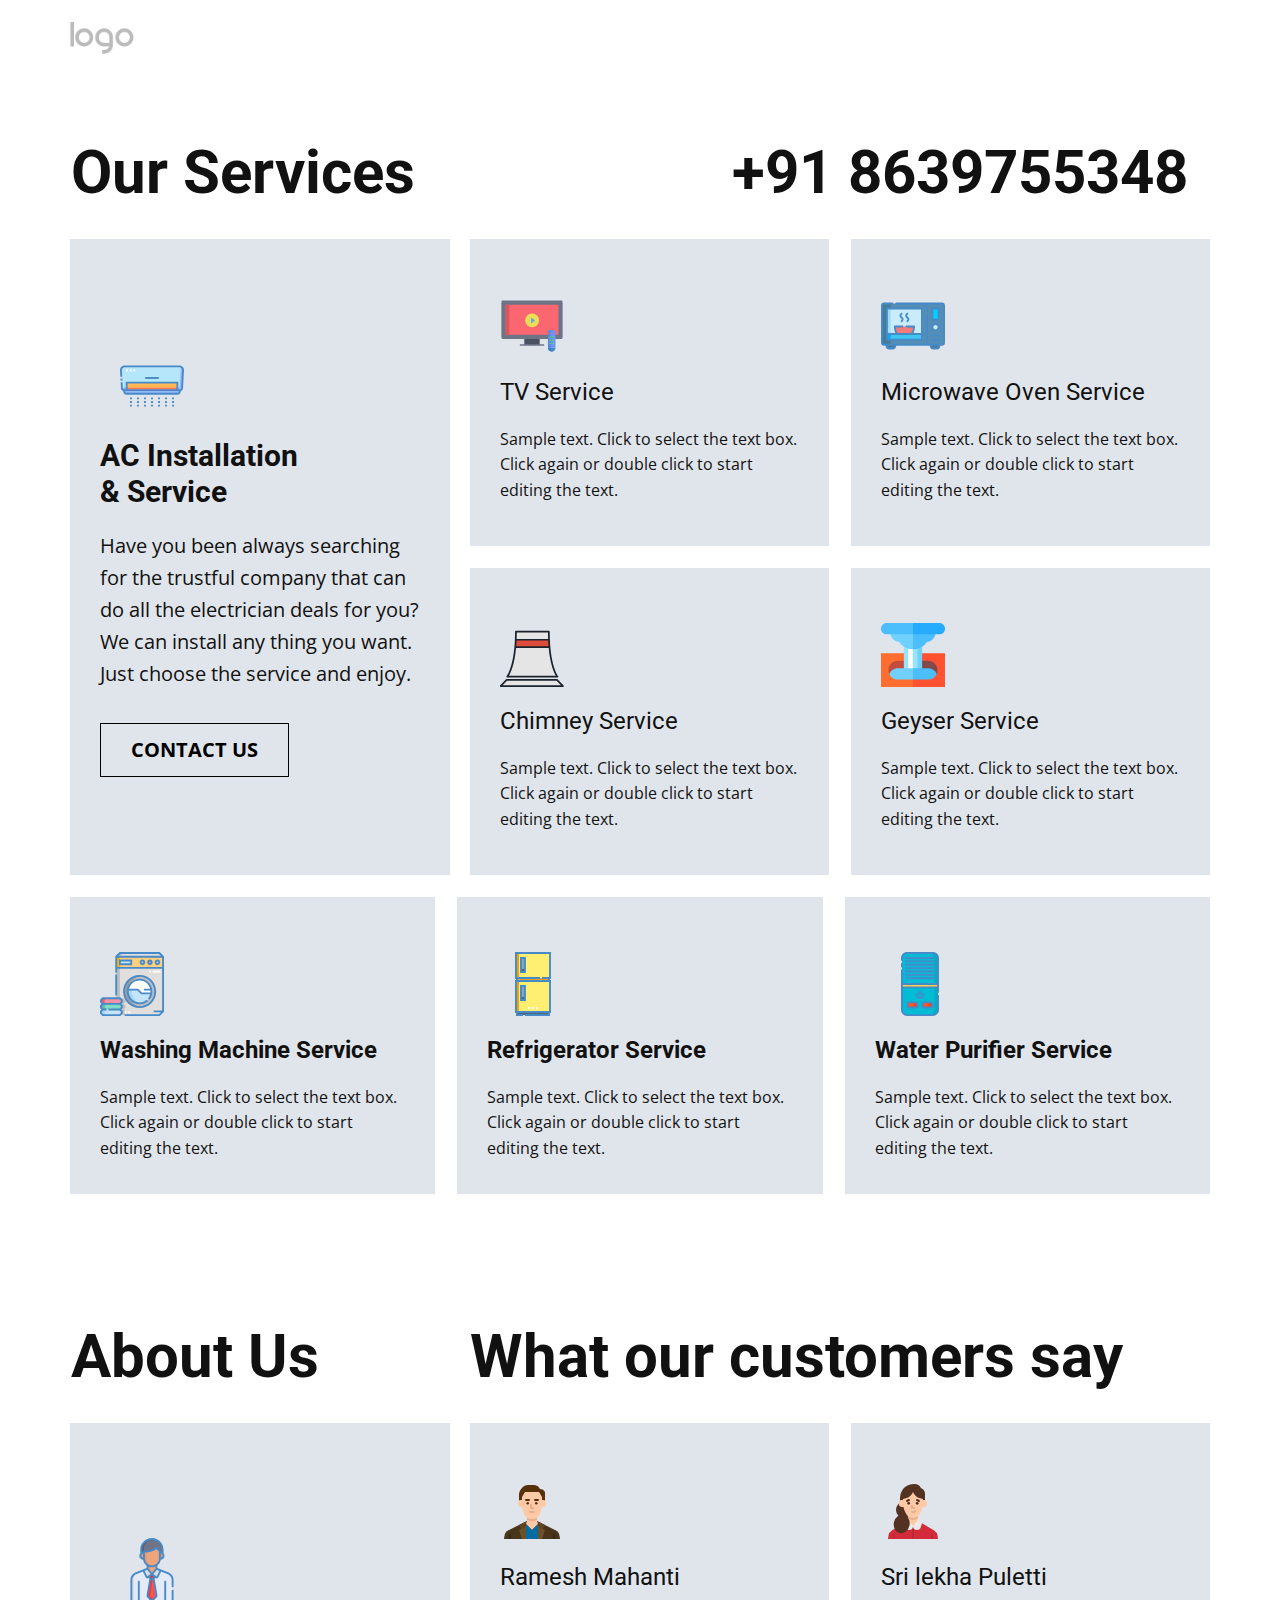
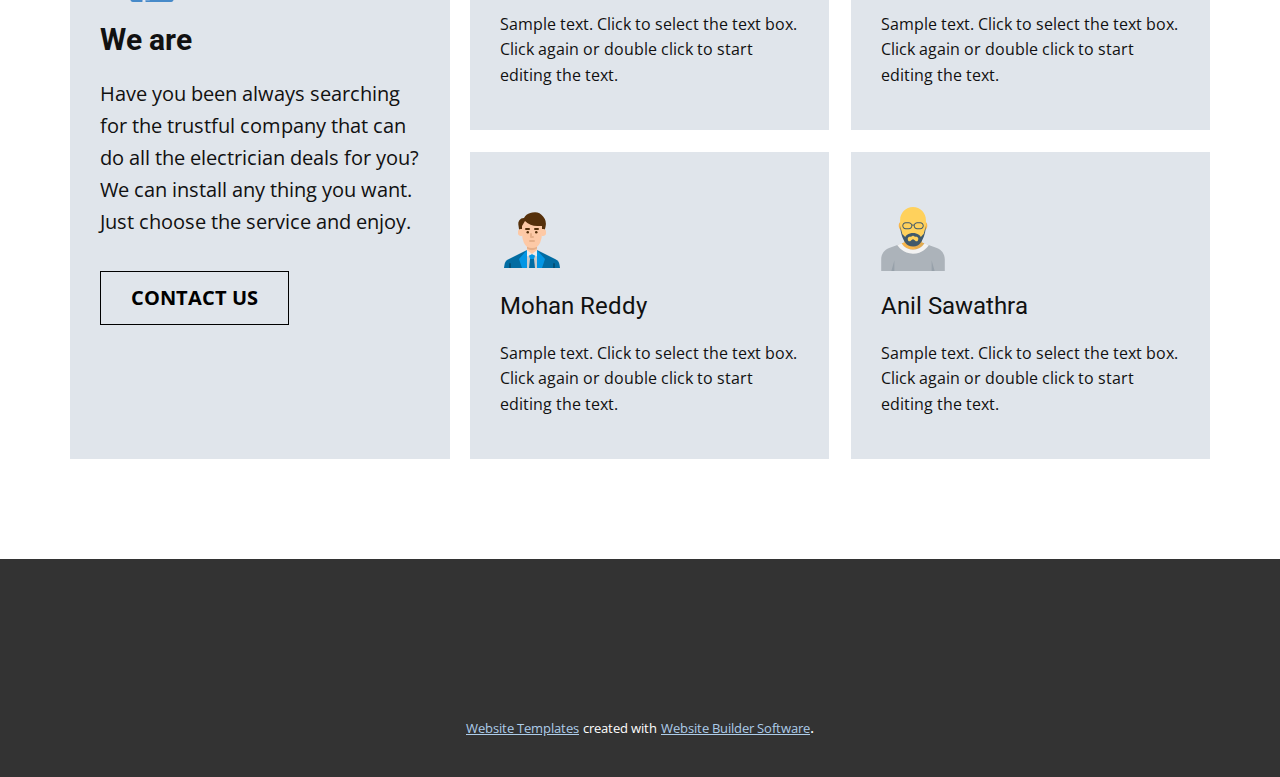
==== index.html @ e944c773 "Initial" ====
<!DOCTYPE html>
<html style="font-size: 16px;">
  <head>
    <meta name="viewport" content="width=device-width, initial-scale=1.0">
    <meta charset="utf-8">
    <meta name="keywords" content="Our Services, +91 8639755348, About Us, What our customers say">
    <meta name="description" content="">
    <meta name="page_type" content="np-template-header-footer-from-plugin">
    <title>Page 1</title>
    <link rel="stylesheet" href="nicepage.css" media="screen">
<link rel="stylesheet" href="Page-1.css" media="screen">
    <script class="u-script" type="text/javascript" src="jquery.js" defer=""></script>
    <script class="u-script" type="text/javascript" src="nicepage.js" defer=""></script>
    <meta name="generator" content="Nicepage 3.3.3, nicepage.com">
    <link id="u-theme-google-font" rel="stylesheet" href="https://fonts.googleapis.com/css?family=Roboto:100,100i,300,300i,400,400i,500,500i,700,700i,900,900i|Open+Sans:300,300i,400,400i,600,600i,700,700i,800,800i">
    
    
    
    <script type="application/ld+json">{
		"@context": "http://schema.org",
		"@type": "Organization",
		"name": "",
		"url": "index.html",
		"logo": "images/default-logo.png"
}</script>
    <meta property="og:title" content="Page 1">
    <meta property="og:type" content="website">
    <meta name="theme-color" content="#478ac9">
    <link rel="canonical" href="index.html">
    <meta property="og:url" content="index.html">
  </head>
  <body data-home-page="Page-1.html" data-home-page-title="Page 1" class="u-body"><header class="u-clearfix u-header u-header" id="sec-9bbb"><div class="u-clearfix u-sheet u-sheet-1">
        <a href="https://nicepage.com" class="u-image u-logo u-image-1">
          <img src="images/default-logo.png" class="u-logo-image u-logo-image-1">
        </a>
      </div></header>
    <section class="u-align-center u-clearfix u-section-1" id="carousel_09b3">
      <div class="u-clearfix u-sheet u-valign-middle-md u-valign-middle-sm u-valign-middle-xs u-sheet-1">
        <h2 class="u-align-left u-text u-text-1">Our Services</h2>
        <h2 class="u-align-right u-text u-text-2">+91 8639755348</h2>
        <div class="u-container-style u-expanded-width-md u-group u-palette-5-light-2 u-shape-rectangle u-group-1">
          <div class="u-container-layout u-valign-middle-md u-valign-middle-sm u-valign-middle-xs u-container-layout-1"><span class="u-icon u-icon-circle u-text-palette-1-base u-icon-1"><svg class="u-svg-link" preserveAspectRatio="xMidYMin slice" viewBox="0 0 512.483 512.483" style=""><use xmlns:xlink="http://www.w3.org/1999/xlink" xlink:href="#svg-d937"></use></svg><svg xmlns="http://www.w3.org/2000/svg" xmlns:xlink="http://www.w3.org/1999/xlink" version="1.1" xml:space="preserve" class="u-svg-content" viewBox="0 0 512.483 512.483" id="svg-d937"><g id="XMLID_124_"><g id="COLORS_18_"><path id="XMLID_88_" d="m15.146 274.714c.419 7.967 7.001 14.211 14.979 14.211h452.232c7.978 0 14.56-6.245 14.979-14.211l7.603-144.399c.904-17.165-12.77-31.577-29.958-31.577h-437.48c-17.188 0-30.862 14.413-29.958 31.577z" fill="#b6e6fa"></path><path d="m487.159 101.313-9.545 167.612h-462.773l.305 5.789c.419 7.967 7.001 14.211 14.979 14.211h452.232c7.978 0 14.56-6.245 14.979-14.211l7.604-144.399c.675-12.827-6.791-24.114-17.781-29.002z" fill="#94b7f7"></path><path id="XMLID_122_" d="m53.149 228.732h406.185v60.193h-406.185z" fill="#ffb655"></path><path id="XMLID_127_" d="m53.149 269.375h406.185v19.55h-406.185z" fill="#ff7956"></path><path id="XMLID_71_" d="m462.377 318.336h-412.271c-6.585 0-12.4-4.295-14.337-10.588l-5.792-18.822h452.528l-5.792 18.822c-1.937 6.293-7.751 10.588-14.336 10.588z" fill="#94b7f7"></path>
</g><g id="LINES_19_"><path d="m3.938 196.949h14.999v14.666h-14.999z" transform="matrix(.999 -.053 .053 .999 -10.731 .885)"></path><path d="m248.741 406.579h15v14.666h-15z"></path><path d="m248.741 377.247h15v14.666h-15z"></path><path d="m248.741 347.915h15v14.666h-15z"></path><path d="m192.569 377.247h15v14.666h-15z"></path><path d="m192.569 406.579h15v14.666h-15z"></path><path d="m192.569 347.915h15v14.666h-15z"></path><path d="m136.398 377.247h15v14.666h-15z"></path><path d="m136.398 347.915h15v14.666h-15z"></path><path d="m136.398 406.579h15v14.666h-15z"></path><path d="m80.226 406.579h15v14.666h-15z"></path><path d="m80.226 347.915h15v14.666h-15z"></path><path d="m80.226 377.247h15v14.666h-15z"></path><path d="m304.913 377.247h15v14.666h-15z"></path><path d="m304.913 347.915h15v14.666h-15z"></path><path d="m304.913 406.579h15v14.666h-15z"></path><path d="m361.085 377.247h15v14.666h-15z"></path><path d="m361.085 347.915h15v14.666h-15z"></path><path d="m361.085 406.579h15v14.666h-15z"></path><path d="m417.257 347.915h15v14.666h-15z"></path><path d="m417.257 406.579h15v14.666h-15z"></path><path d="m417.257 377.247h15v14.666h-15z"></path><path d="m201.276 184.377h109.93v15h-109.93z"></path><path d="m502.187 102.928c-7.152-7.539-16.813-11.69-27.205-11.69h-437.481c-10.392 0-20.053 4.152-27.205 11.69-7.151 7.539-10.789 17.405-10.242 27.781l2.737 51.998 14.979-.789-2.737-51.998c-.328-6.226 1.854-12.146 6.146-16.669s10.089-7.014 16.323-7.014h437.48c6.234 0 12.032 2.491 16.323 7.014s6.474 10.443 6.146 16.669l-7.603 144.398c-.21 3.984-3.5 7.106-7.49 7.106h-15.523v-60.193h-421.186v60.193h-15.524c-3.99 0-7.28-3.122-7.49-7.105l-2.552-48.464-14.979.789 2.552 48.463c.522 9.901 7.39 18.007 16.532 20.505l4.413 14.34c2.923 9.5 11.564 15.882 21.504 15.882h412.271c9.939 0 18.581-6.382 21.504-15.882l4.413-14.34c9.143-2.498 16.01-10.604 16.532-20.505l7.603-144.398c.548-10.376-3.09-20.242-10.241-27.781zm-441.538 133.304h391.186v45.193h-391.186zm408.896 69.31c-.975 3.166-3.855 5.293-7.168 5.293h-412.271c-3.312 0-6.193-2.127-7.168-5.293l-2.805-9.117h5.516 421.186 5.516z"></path><g fill="#fff"><path d="m106.986 123.86h14.666v15h-14.666z"></path><path d="m77.654 123.86h14.666v15h-14.666z"></path><path d="m48.322 123.86h14.666v15h-14.666z"></path>
</g>
</g>
</g></svg></span>
            <h3 class="u-text u-text-3">AC Installation<br>&amp; Service
            </h3>
            <p class="u-text u-text-4">Have you been always searching for the trustful company that can do all the electrician deals for you? We can install any thing you want. Just choose the service and enjoy.</p>
            <a href="https://nicepage.com/html5-template" class="u-border-1 u-border-black u-btn u-button-style u-hover-black u-none u-text-black u-text-hover-white u-btn-1">contact us</a>
          </div>
        </div>
        <div class="u-expanded-width-md u-expanded-width-sm u-expanded-width-xs u-list u-repeater u-list-1">
          <div class="u-align-left u-container-style u-list-item u-palette-5-light-2 u-repeater-item u-list-item-1">
            <div class="u-container-layout u-similar-container u-valign-top u-container-layout-2"><span class="u-icon u-icon-circle u-text-palette-1-base u-icon-2"><svg class="u-svg-link" preserveAspectRatio="xMidYMin slice" viewBox="0 0 512 512" style=""><use xmlns:xlink="http://www.w3.org/1999/xlink" xlink:href="#svg-d41c"></use></svg><svg xmlns="http://www.w3.org/2000/svg" xmlns:xlink="http://www.w3.org/1999/xlink" version="1.1" xml:space="preserve" class="u-svg-content" viewBox="0 0 512 512" id="svg-d41c"><rect fill="#6d7486" height="307.48" rx="11.23" width="490" x="11" y="52.25"></rect><path d="m317.78 362.6v44.93h-123.56v-44.93-2.87h123.56z" fill="#4a5160"></path><path d="m44.7 85.95v240.08h422.6v-240.08z" fill="#fb6771"></path><circle cx="256.833" cy="210.833" fill="#eadf53" r="55.5"></circle><path d="m280.6 211.61-32.09 24.07v-48.14z" fill="#5fa8ed"></path><path d="m384.51 429.75h-.8a30 30 0 0 0 60 0z" fill="#4689d3"></path><path d="m433.71 289.75h-40a10 10 0 0 0 -10 10v130h60v-130a10 10 0 0 0 -10-10z" fill="#6994fe"></path><path d="m44.7 85.95h30v240.08h-30z" fill="#d85561"></path><path d="m407.71 429.75h-24a30 30 0 0 0 42 27.5 30 30 0 0 1 -18-27.5z" fill="#3e7fba"></path><path d="m407.71 429.75v-130a10 10 0 0 1 10-10h-24a10 10 0 0 0 -10 10v130z" fill="#5987e2"></path><path d="m348.321 413.53h-184.642a6 6 0 1 1 0-12h184.642a6 6 0 0 1 0 12z" fill="#6d7486"></path><g fill="#50dd5a"><path d="m401.71 375.747a7 7 0 1 1 7-7 7.009 7.009 0 0 1 -7 7z"></path><path d="m401.71 351.747a7 7 0 1 1 7-7 7.009 7.009 0 0 1 -7 7z"></path><path d="m401.71 401.747a7 7 0 1 1 7-7 7.009 7.009 0 0 1 -7 7z"></path><path d="m425.71 375.747a7 7 0 1 1 7-7 7.009 7.009 0 0 1 -7 7z"></path><path d="m425.71 351.747a7 7 0 1 1 7-7 7.009 7.009 0 0 1 -7 7z"></path><path d="m425.71 401.747a7 7 0 1 1 7-7 7.009 7.009 0 0 1 -7 7z"></path>
</g><path d="m401.71 321.747a7 7 0 1 1 7-7 7.009 7.009 0 0 1 -7 7z" fill="#fb6771"></path></svg></span>
              <h4 class="u-text u-text-5">TV Service</h4>
              <p class="u-text u-text-6">Sample text. Click to select the text box. Click again or double click to start editing the text.</p>
            </div>
          </div>
          <div class="u-align-left u-container-style u-list-item u-palette-5-light-2 u-repeater-item u-video-cover">
            <div class="u-container-layout u-similar-container u-valign-top u-container-layout-3"><span class="u-icon u-icon-circle u-text-palette-1-base u-icon-3"><svg class="u-svg-link" preserveAspectRatio="xMidYMin slice" viewBox="0 0 512 512" style=""><use xmlns:xlink="http://www.w3.org/1999/xlink" xlink:href="#svg-88bd"></use></svg><svg xmlns="http://www.w3.org/2000/svg" xmlns:xlink="http://www.w3.org/1999/xlink" version="1.1" xml:space="preserve" class="u-svg-content" viewBox="0 0 512 512" id="svg-88bd"><g><g fill="#447d99"><path d="m94.25 436h-30c-11.046 0-20-8.954-20-20v-10h70v10c0 11.046-8.954 20-20 20z"></path><path d="m447.75 436h-30c-11.046 0-20-8.954-20-20v-10h70v10c0 11.046-8.954 20-20 20z"></path>
</g><path d="m489.5 406h-467c-8.284 0-15-6.716-15-15v-300c0-8.284 6.716-15 15-15h467c8.284 0 15 6.716 15 15v300c0 8.285-6.716 15-15 15z" fill="#548eb5"></path><path d="m92.5 406h-70c-8.28 0-15-6.72-15-15v-300c0-8.28 6.72-15 15-15h70c-8.28 0-15 6.72-15 15v300c0 8.28 6.72 15 15 15z" fill="#447d99"></path><path d="m62.5 101h250v280h-250z" fill="#c9ebfa" transform="matrix(0 1 -1 0 428.5 53.5)"></path><path d="m47.5 116h30v250h-30z" fill="#a0ddf3"></path><path d="m47.5 319.84h280v46.16h-280z" fill="#3dc6ef"></path><path d="m47.5 319.84h30v46.16h-30z" fill="#08a9f1"></path><path d="m411 116h50v90h-50z" fill="#01d0fb"></path><circle cx="436" cy="266" fill="#c9ebfa" r="25"></circle><path d="m229.461 319.84h-83.922c-14.665 0-27.181-10.602-29.592-25.068l-5.822-34.932h154.75l-5.822 34.932c-2.411 14.465-14.927 25.068-29.592 25.068z" fill="#f37c7b"></path><g><path d="m489.5 68.5h-367.16c-4.143 0-7.5 3.357-7.5 7.5s3.357 7.5 7.5 7.5h237.66v50.6c0 4.143 3.357 7.5 7.5 7.5s7.5-3.357 7.5-7.5v-50.6h114.5c4.136 0 7.5 3.364 7.5 7.5v300c0 4.136-3.364 7.5-7.5 7.5h-114.5v-231.71c0-4.143-3.357-7.5-7.5-7.5s-7.5 3.357-7.5 7.5v231.71h-337.5c-4.136 0-7.5-3.364-7.5-7.5v-300c0-4.136 3.364-7.5 7.5-7.5h67.16c4.143 0 7.5-3.357 7.5-7.5s-3.357-7.5-7.5-7.5h-67.16c-12.406 0-22.5 10.094-22.5 22.5v300c0 12.406 10.094 22.5 22.5 22.5h14.25v2.5c0 15.163 12.337 27.5 27.5 27.5h30c15.163 0 27.5-12.337 27.5-27.5v-2.5h268.5v2.5c0 15.163 12.337 27.5 27.5 27.5h30c15.163 0 27.5-12.337 27.5-27.5v-2.5h14.25c12.406 0 22.5-10.094 22.5-22.5v-300c0-12.406-10.094-22.5-22.5-22.5zm-382.75 347.5c0 6.893-5.607 12.5-12.5 12.5h-30c-6.893 0-12.5-5.607-12.5-12.5v-2.5h55zm353.5 0c0 6.893-5.607 12.5-12.5 12.5h-30c-6.893 0-12.5-5.607-12.5-12.5v-2.5h55z"></path><path d="m40 116v250c0 4.143 3.357 7.5 7.5 7.5h280c4.143 0 7.5-3.357 7.5-7.5v-250c0-4.143-3.357-7.5-7.5-7.5h-280c-4.143 0-7.5 3.357-7.5 7.5zm15 242.5v-31.16h265v31.16zm265-235v188.84h-60.509c3.492-4.673 5.937-10.22 6.956-16.336l5.83-34.93c.233-5.197-2.232-8.109-7.397-8.734h-61.04c-4.143 0-7.5 3.357-7.5 7.5s3.357 7.5 7.5 7.5h52.185l-4.373 26.197c-1.814 10.896-11.147 18.803-22.191 18.803h-83.92c-11.044 0-20.377-7.907-22.192-18.805l-4.372-26.195h52.185c4.143 0 7.5-3.357 7.5-7.5s-3.357-7.5-7.5-7.5h-61.04c-5.165.626-7.631 3.537-7.397 8.734l5.829 34.928c1.019 6.117 3.464 11.665 6.957 16.338h-60.511v-188.84z"></path><path d="m461 213.5c4.143 0 7.5-3.357 7.5-7.5v-90c0-4.143-3.357-7.5-7.5-7.5h-50c-4.143 0-7.5 3.357-7.5 7.5v90c0 4.143 3.357 7.5 7.5 7.5zm-42.5-90h35v75h-35z"></path><path d="m436 298.5c17.921 0 32.5-14.579 32.5-32.5s-14.579-32.5-32.5-32.5-32.5 14.579-32.5 32.5 14.579 32.5 32.5 32.5zm0-50c9.649 0 17.5 7.851 17.5 17.5s-7.851 17.5-17.5 17.5-17.5-7.851-17.5-17.5 7.851-17.5 17.5-17.5z"></path><path d="m411 337.34h50c4.143 0 7.5-3.357 7.5-7.5s-3.357-7.5-7.5-7.5h-50c-4.143 0-7.5 3.357-7.5 7.5s3.357 7.5 7.5 7.5z"></path><path d="m411 373.5h50c4.143 0 7.5-3.357 7.5-7.5s-3.357-7.5-7.5-7.5h-50c-4.143 0-7.5 3.357-7.5 7.5s3.357 7.5 7.5 7.5z"></path><path d="m205.602 193.609c9.636 8.346 9.06 10.877.297 18.605-3.106 2.739-3.404 7.479-.664 10.586 3.438 3.147 6.966 3.369 10.586.664 15.459-13.633 14.811-28.019-.398-41.194-9.778-8.467-8.782-10.992.298-18.719 3.154-2.685 3.536-7.418.852-10.572-2.683-3.154-7.417-3.536-10.572-.852-15.899 13.528-15.958 28.007-.399 41.482z"></path><path d="m159.501 193.609c9.636 8.346 9.059 10.878.297 18.605-3.106 2.74-3.404 7.479-.664 10.586 3.438 3.147 6.966 3.369 10.586.664 15.457-13.633 14.813-28.019-.398-41.193-9.777-8.469-8.784-10.992.298-18.72 3.154-2.685 3.536-7.418.852-10.572-2.683-3.154-7.417-3.536-10.572-.852-15.897 13.527-15.959 28.008-.399 41.482z"></path>
</g>
</g></svg></span>
              <h4 class="u-text u-text-7">Microwave Oven Service</h4>
              <p class="u-text u-text-8">Sample text. Click to select the text box. Click again or double click to start editing the text.</p>
            </div>
          </div>
          <div class="u-align-left u-container-style u-list-item u-palette-5-light-2 u-repeater-item u-video-cover">
            <div class="u-container-layout u-similar-container u-valign-top u-container-layout-4"><span class="u-icon u-icon-circle u-text-palette-1-base u-icon-4"><svg class="u-svg-link" preserveAspectRatio="xMidYMin slice" viewBox="1 -35 580.58196 580" style=""><use xmlns:xlink="http://www.w3.org/1999/xlink" xlink:href="#svg-74e0"></use></svg><svg xmlns="http://www.w3.org/2000/svg" xmlns:xlink="http://www.w3.org/1999/xlink" version="1.1" xml:space="preserve" class="u-svg-content" viewBox="1 -35 580.58196 580" id="svg-74e0"><g id="surface1"><path d="M 523.433594 416.25 C 523.433594 416.25 444.925781 324.660156 444.925781 8.011719 L 146.59375 8.011719 C 146.59375 324.660156 68.085938 416.25 68.085938 416.25 Z M 523.433594 416.25 " style=" stroke:none;fill-rule:nonzero;fill:rgb(89.803922%,89.803922%,89.803922%);fill-opacity:1;"></path><path d="M 140.734375 148.433594 L 450.785156 148.433594 C 448.9375 127.710938 447.488281 105.515625 446.441406 81.859375 L 145.078125 81.859375 C 144.066406 105.554688 142.617188 127.746094 140.734375 148.433594 Z M 140.734375 148.433594 " style=" stroke:none;fill-rule:nonzero;fill:rgb(87.058824%,29.803922%,23.529412%);fill-opacity:1;"></path><path d="M 518.199219 445.039062 L 62.851562 445.039062 L 7.898438 502.609375 L 573.152344 502.609375 Z M 518.199219 445.039062 " style=" stroke:none;fill-rule:nonzero;fill:rgb(89.803922%,89.803922%,89.803922%);fill-opacity:1;"></path><path d="M 7.898438 510.460938 L 573.15625 510.460938 C 577.488281 510.457031 581.007812 506.945312 581 502.605469 C 581 500.582031 580.214844 498.628906 578.808594 497.167969 L 523.851562 439.59375 C 522.371094 438.054688 520.335938 437.1875 518.199219 437.1875 L 62.851562 437.1875 C 60.703125 437.175781 58.640625 438.046875 57.148438 439.59375 L 2.191406 497.167969 C -0.8125 500.292969 -0.71875 505.265625 2.40625 508.269531 C 3.882812 509.6875 5.851562 510.472656 7.898438 510.460938 Z M 66.203125 452.890625 L 514.847656 452.890625 L 554.835938 494.761719 L 26.214844 494.761719 Z M 66.203125 452.890625 " style=" stroke:none;fill-rule:nonzero;fill:rgb(10.588235%,13.72549%,17.647059%);fill-opacity:1;"></path><path d="M 68.085938 424.101562 L 523.433594 424.101562 C 527.765625 424.09375 531.273438 420.5625 531.261719 416.230469 C 531.257812 414.378906 530.597656 412.585938 529.398438 411.175781 C 528.613281 410.285156 452.777344 316.964844 452.777344 8.167969 C 452.777344 3.832031 449.257812 0.316406 444.925781 0.316406 L 146.59375 0.316406 C 142.261719 0.316406 138.742188 3.835938 138.742188 8.167969 C 138.742188 316.964844 62.851562 410.441406 62.121094 411.175781 C 59.289062 414.457031 59.648438 419.414062 62.9375 422.25 C 64.371094 423.484375 66.199219 424.160156 68.085938 424.15625 C 68.085938 424.15625 68.085938 424.101562 68.085938 424.101562 Z M 154.445312 15.863281 L 437.074219 15.863281 C 437.074219 36.222656 437.597656 55.535156 438.277344 74.007812 L 153.242188 74.007812 C 153.921875 55.535156 154.445312 36.222656 154.445312 15.863281 Z M 152.5625 89.710938 L 438.957031 89.710938 C 439.796875 107.503906 440.894531 124.515625 442.203125 140.582031 L 149.210938 140.582031 C 150.675781 124.464844 151.722656 107.503906 152.5625 89.710938 Z M 147.957031 156.285156 L 443.5625 156.285156 C 457.851562 308.070312 492.132812 381.34375 508.515625 408.402344 L 82.949219 408.402344 C 99.386719 381.289062 133.511719 308.277344 147.957031 156.285156 Z M 147.957031 156.285156 " style=" stroke:none;fill-rule:nonzero;fill:rgb(10.588235%,13.72549%,17.647059%);fill-opacity:1;"></path>
</g></svg></span>
              <h4 class="u-text u-text-9">Chimney Service<br>
              </h4>
              <p class="u-text u-text-10">Sample text. Click to select the text box. Click again or double click to start editing the text.</p>
            </div>
          </div>
          <div class="u-align-left u-container-style u-list-item u-palette-5-light-2 u-repeater-item u-video-cover">
            <div class="u-container-layout u-similar-container u-valign-top u-container-layout-5"><span class="u-icon u-icon-circle u-text-palette-1-base u-icon-5"><svg class="u-svg-link" preserveAspectRatio="xMidYMin slice" viewBox="0 0 512 512" style=""><use xmlns:xlink="http://www.w3.org/1999/xlink" xlink:href="#svg-f475"></use></svg><svg xmlns="http://www.w3.org/2000/svg" xmlns:xlink="http://www.w3.org/1999/xlink" version="1.1" xml:space="preserve" class="u-svg-content" viewBox="0 0 512 512" x="0px" y="0px" id="svg-f475" style="enable-background:new 0 0 512 512;"><g><polygon style="fill:#FF5233;" points="512,242 256,242 151,377 256,512 512,512  "></polygon><rect y="242" style="fill:#FF6E2E;" width="256" height="270"></rect><path style="fill:#C24D3F;" d="M135,302c-41.355,0-75,33.645-75,75c0,10.664,2.252,20.806,6.281,30H256V302H135z"></path><path style="fill:#84494A;" d="M377,302H256l-40,105h229.719c4.029-9.194,6.281-19.336,6.281-30C452,335.645,418.355,302,377,302z"></path><polygon style="fill:#71D1FE;" points="182.751,127.236 256,392 329.249,392 329.249,127.236  "></polygon><rect x="182.751" y="127.236" style="fill:#97E4FD;" width="73.249" height="264.764"></rect><rect x="239.249" y="182" style="fill:#97E4FD;" width="52.5" height="210"></rect><rect x="218.5" y="182" style="fill:#FFFFFF;" width="35.749" height="210"></rect><path style="fill:#4CBEFE;" d="M377,362H256l-30,45l30,45h121c30.692,0,57.122-18.539,68.719-45   C434.122,380.539,407.692,362,377,362z"></path><path style="fill:#71D1FE;" d="M135,362c-30.692,0-57.122,18.539-68.719,45c11.597,26.461,38.027,45,68.719,45h121v-90H135z"></path><path style="fill:#4CBEFE;" d="M226,75l30,135c74.439,0,135-60.561,135-135H226z"></path><path style="fill:#71D1FE;" d="M121,75c0,74.439,60.561,135,135,135V75H121z"></path><path style="fill:#4CBEFE;" d="M226,60l30,90h106c41.355,0,75-33.645,75-75V60H226z"></path><path style="fill:#71D1FE;" d="M75,60v15c0,41.355,33.645,75,75,75h106V60H75z"></path><path style="fill:#26ABFF;" d="M467,0H256l-60,45l60,45h211c24.81,0,45-20.19,45-45S491.81,0,467,0z"></path><path style="fill:#4CBEFE;" d="M45,0C20.19,0,0,20.19,0,45s20.19,45,45,45h211V0H45z"></path>
</g></svg></span>
              <h4 class="u-text u-text-11">Geyser Service</h4>
              <p class="u-text u-text-12">Sample text. Click to select the text box. Click again or double click to start editing the text.</p>
            </div>
          </div>
        </div>
        <div class="u-expanded-width u-list u-repeater u-list-2">
          <div class="u-align-left u-container-style u-list-item u-palette-5-light-2 u-repeater-item u-list-item-5">
            <div class="u-container-layout u-similar-container u-valign-top u-container-layout-6"><span class="u-icon u-icon-circle u-text-palette-1-base u-icon-6"><svg class="u-svg-link" preserveAspectRatio="xMidYMin slice" viewBox="0 0 512 512" style=""><use xmlns:xlink="http://www.w3.org/1999/xlink" xlink:href="#svg-210e"></use></svg><svg xmlns="http://www.w3.org/2000/svg" xmlns:xlink="http://www.w3.org/1999/xlink" version="1.1" xml:space="preserve" class="u-svg-content" viewBox="0 0 512 512" id="svg-210e"><g><g><path clip-rule="evenodd" d="m474.5 7.5h-315l-30 30h375zm30 119.999h-375v242.001h30l15 15v15l-15 15 15 15v15l-15 15 15 15v15l-15 15h315l30-30zm-187.5 63.5c69.035 0 125 55.964 125 125s-55.964 125-125 125-125-55.964-125-125c0-69.035 55.964-125 125-125z" fill="#e0dfde" fill-rule="evenodd"></path><circle cx="318" cy="316" fill="#fff" r="96"></circle><g clip-rule="evenodd" fill-rule="evenodd"><ellipse cx="459.5" cy="82.5" fill="#c4e5f9" rx="15" ry="15" transform="matrix(.707 -.707 .707 .707 76.249 349.079)"></ellipse><ellipse cx="399.501" cy="82.5" fill="#f492a7" rx="15" ry="15" transform="matrix(.987 -.16 .16 .987 -8.056 65.058)"></ellipse><ellipse cx="339.502" cy="82.5" fill="#e7cda2" rx="15" ry="15" transform="matrix(.987 -.16 .16 .987 -8.831 55.448)"></ellipse><path d="m159.499 67.5h89.999v30h-89.999z" fill="#c4e5f9"></path><path d="m324.502 82.499c0-8.284 6.716-15 15-15s15 6.716 15 15-6.716 15-15 15c-8.284.001-15-6.715-15-15zm179.998-44.999h-375v89.999h375zm-119.999 44.999c0-8.284 6.716-15 15-15s15 6.716 15 15-6.716 15-15 15c-8.284.001-15-6.715-15-15zm59.999 0c0-8.284 6.716-15 15-15s15 6.716 15 15-6.716 15-15 15c-8.284.001-15-6.715-15-15zm-195.002-14.999v30h-89.999v-30z" fill="#ffcf7b"></path><path d="m442 315.999c0-69.036-55.964-125-125-125s-125 55.964-125 125 55.964 125 125 125 125-55.964 125-125zm-125-95.049c52.662 0 95.05 42.723 95.05 95.05 0 5.104-.402 10.114-1.177 15h-78.873l-30-30h-78.873c7.192-45.368 46.482-80.05 93.873-80.05z" fill="#bfbec1"></path><path d="m410.867 330.999c-7.193 45.366-46.477 80.05-93.867 80.05-52.495 0-95.05-42.555-95.05-95.05 0-5.104.407-10.113 1.182-15h78.868l30 30z" fill="#c4e5f9"></path><path d="m159.5 369.5h-137l-15 15v15l15 15h137l14.999-15v-15z" fill="#f492a7"></path><path d="m159.5 414.5h-137l-15 15v15l15 15h137l14.999-15v-15z" fill="#7fdcc7"></path><path d="m159.5 459.5h-137l-15 15v15l15 15h137l14.999-15v-15z" fill="#c4e5f9"></path><path d="m189.499 7.5h-30l-30 30h30zm-30 119.999h-30v242.001h30zm.001 242.001 15 15v15l-15 15 15 15v15l-15 15 15 15v15l-15 15h30l15-15v-15l-15-15 15-15v-15l-15-15 15-15v-15l-15-15z" fill="#bfbec1"></path><path d="m331.999 191.898c-74.28-8.883-140 48.901-140 124.101s65.72 132.983 140 124.101c-61.962-7.411-110-60.142-110-124.101s48.038-116.689 110-124.101z" fill="#9c9c9f"></path><path d="m332.009 409.868c-4.889.776-9.902 1.181-15.009 1.181-52.495 0-95.05-42.555-95.05-95.05 0-5.104.407-10.113 1.182-15h30c-.775 4.887-1.182 9.896-1.182 15 0 47.393 34.688 86.68 80.059 93.869z" fill="#a4d7f5"></path><path d="m129.5 37.5h30v89.999h-30z" fill="#ffaf02"></path><path d="m52.5 369.5h-30l-15 15v15l15 15h30l-15-15v-15z" fill="#f05d7a"></path><path d="m52.5 414.5h-30l-15 15v15l15 15h30l-15-15v-15z" fill="#6ab7a4"></path><path d="m52.5 459.5h-30l-15 15v15l15 15h30l-15-15v-15z" fill="#a4d7f5"></path>
</g><g><path d="m241.999 489.499h-15v-15h15zm-30 0h-15v-15h15zm270.001-324.5h-59.999v-15h59.999zm-74.999 0h-15v-15h15z" fill="#fff"></path>
</g>
</g><g><path d="m477.606 0h-321.213l-34.393 34.394v130.605h15v-30h360v332.001h-67.5v15h56.894l-15 15h-274.395v15h280.607l34.394-34.394v-443.212zm-315 15h308.788l15 15h-338.788zm-25.606 104.999v-74.999h360v74.999z"></path><path d="m122 179.999h15v167.001h-15z"></path><path d="m317 448.499c73.061 0 132.499-59.439 132.499-132.5s-59.438-132.499-132.499-132.499-132.5 59.439-132.5 132.5 59.439 132.499 132.5 132.499zm0-249.999c64.789 0 117.499 52.71 117.499 117.5s-52.71 117.5-117.499 117.5c-64.79 0-117.5-52.71-117.5-117.5s52.71-117.5 117.5-117.5z"></path><path d="m317 418.549c24.397 0 48.038-8.716 66.568-24.543l-9.742-11.405c-15.816 13.509-35.998 20.948-56.826 20.948-48.275 0-87.55-39.274-87.55-87.55 0-2.527.114-5.027.325-7.5h69.119l29.999 30h72.705c-3.341 12.562-9.449 24.319-17.997 34.327l11.406 9.742c15.826-18.529 24.542-42.17 24.542-66.569 0-56.546-46.003-102.549-102.549-102.549s-102.55 46.003-102.55 102.549 46.004 102.55 102.55 102.55zm0-190.099c40.498 0 74.657 27.643 84.613 65.05h-50.741v15h53.352c.211 2.473.325 4.973.325 7.5 0 2.512-.114 5.014-.328 7.5h-69.116l-29.999-30h-72.72c9.956-37.407 44.115-65.05 84.614-65.05z"></path><path d="m459.5 60c-12.406 0-22.5 10.093-22.5 22.5s10.094 22.5 22.5 22.5 22.5-10.094 22.5-22.5-10.094-22.5-22.5-22.5zm0 30c-4.136 0-7.5-3.364-7.5-7.5s3.364-7.5 7.5-7.5 7.5 3.364 7.5 7.5-3.364 7.5-7.5 7.5z"></path><path d="m399.501 60c-12.406 0-22.5 10.093-22.5 22.5s10.094 22.5 22.5 22.5 22.5-10.093 22.5-22.5-10.094-22.5-22.5-22.5zm0 30c-4.136 0-7.5-3.364-7.5-7.5s3.364-7.5 7.5-7.5 7.5 3.364 7.5 7.5-3.364 7.5-7.5 7.5z"></path><path d="m339.502 60c-12.406 0-22.5 10.093-22.5 22.5s10.094 22.5 22.5 22.5 22.5-10.093 22.5-22.5-10.094-22.5-22.5-22.5zm0 30c-4.136 0-7.5-3.364-7.5-7.5s3.364-7.5 7.5-7.5 7.5 3.364 7.5 7.5-3.364 7.5-7.5 7.5z"></path><path d="m152 105h104.999v-45h-104.999zm15-30h74.999v15h-74.999z"></path><path d="m19.394 362-19.394 19.393v21.213l11.893 11.894-11.893 11.893v21.213l11.893 11.894-11.893 11.893v21.213l19.394 19.394h143.212l19.394-19.394v-21.213l-11.894-11.893 11.894-11.894v-21.213l-11.894-11.893 11.894-11.894v-21.213l-19.394-19.393zm147.606 124.394-10.607 10.606h-130.787l-10.606-10.606v-8.788l10.606-10.606h26.894v-15h-26.894l-10.606-10.606v-8.788l10.606-10.606h130.787l10.607 10.606v8.788l-10.607 10.606h-88.893v15h88.894l10.606 10.606zm0-90-10.607 10.606h-130.787l-10.606-10.606v-8.788l10.606-10.606h130.787l10.607 10.606z"></path>
</g>
</g></svg></span>
              <h4 class="u-text u-text-13">Washing Machine Service</h4>
              <p class="u-text u-text-14">Sample text. Click to select the text box. Click again or double click to start editing the text.</p>
            </div>
          </div>
          <div class="u-align-left u-container-style u-list-item u-palette-5-light-2 u-repeater-item u-video-cover">
            <div class="u-container-layout u-similar-container u-valign-top u-container-layout-7"><span class="u-icon u-icon-circle u-text-palette-1-base u-icon-7"><svg class="u-svg-link" preserveAspectRatio="xMidYMin slice" viewBox="-112 0 512 512" style=""><use xmlns:xlink="http://www.w3.org/1999/xlink" xlink:href="#svg-38bf"></use></svg><svg xmlns="http://www.w3.org/2000/svg" xmlns:xlink="http://www.w3.org/1999/xlink" version="1.1" xml:space="preserve" class="u-svg-content" viewBox="-112 0 512 512" id="svg-38bf"><path d="m272.53125 479.9375v24.046875h-256.5v-24.046875" fill="#506573"></path><path d="m16.03125 207.40625h256.5v24.046875h-256.5zm0 0" fill="#eaa017"></path><path d="m8.015625 7.015625h272.53125v200.390625h-272.53125zm0 0" fill="#feee72"></path><path d="m8.015625 7.015625h24.046875v200.390625h-24.046875zm0 0" fill="#eaa017"></path><path d="m8.015625 231.453125h272.53125v248.484375h-272.53125zm0 0" fill="#feee72"></path><g fill="#fff"><path d="m168.328125 440.359375h16.03125v15.03125h-16.03125zm0 0"></path><path d="m136.265625 440.359375h16.03125v15.03125h-16.03125zm0 0"></path><path d="m104.203125 440.359375h16.03125v15.03125h-16.03125zm0 0"></path>
</g><path d="m8.015625 231.453125h24.046875v248.484375h-24.046875zm0 0" fill="#eaa017"></path><path d="m48.09375 47.09375h32.0625v112.21875h-32.0625zm0 0" fill="#8ca4b8"></path><path d="m48.09375 135.265625h32.0625v24.046875h-32.0625zm0 0" fill="#506573"></path><path d="m48.09375 271.53125h32.0625v112.21875h-32.0625zm0 0" fill="#8ca4b8"></path><path d="m48.09375 359.703125h32.0625v24.046875h-32.0625zm0 0" fill="#506573"></path><path d="m287.5625 215.421875v-215.421875h-287.5625v215.421875h8.015625v9.015625h-8.015625v263.515625h8.015625v24.046875h56.109375v-15.03125h-41.078125v-9.015625h241.46875v9.015625h-184.359375v15.03125h199.390625v-24.046875h8.015625v-263.515625h-8.015625v-9.015625zm-15.03125 257.5h-257.5v-233.453125h257.5zm0-272.53125h-56.109375v15.03125h48.09375v9.015625h-241.46875v-9.015625h177.34375v-15.03125h-185.359375v-185.359375h257.5zm0 0"></path><path d="m87.171875 40.078125h-47.09375v127.25h47.09375zm-15.03125 112.21875h-17.03125v-97.1875h17.03125zm0 0"></path><path d="m87.171875 264.515625h-47.09375v127.25h47.09375zm-15.03125 112.21875h-17.03125v-97.1875h17.03125zm0 0"></path></svg></span>
              <h4 class="u-text u-text-15">Refrigerator Service</h4>
              <p class="u-text u-text-16">Sample text. Click to select the text box. Click again or double click to start editing the text.</p>
            </div>
          </div>
          <div class="u-align-left u-container-style u-list-item u-palette-5-light-2 u-repeater-item u-video-cover">
            <div class="u-container-layout u-similar-container u-valign-top u-container-layout-8"><span class="u-icon u-icon-circle u-text-palette-1-base u-icon-8"><svg class="u-svg-link" preserveAspectRatio="xMidYMin slice" viewBox="-104 0 512 512" style=""><use xmlns:xlink="http://www.w3.org/1999/xlink" xlink:href="#svg-c19b"></use></svg><svg xmlns="http://www.w3.org/2000/svg" xmlns:xlink="http://www.w3.org/1999/xlink" version="1.1" xml:space="preserve" class="u-svg-content" viewBox="-104 0 512 512" id="svg-c19b"><path d="m254.851562 504.5h-205.703124c-23 0-41.648438-18.648438-41.648438-41.648438v-413.703124c0-23 18.648438-41.648438 41.648438-41.648438h205.703124c23 0 41.648438 18.648438 41.648438 41.648438v413.703124c0 23-18.648438 41.648438-41.648438 41.648438zm0 0" fill="#00bcd4"></path><path d="m254.851562 7.5h-30c23 0 41.648438 18.648438 41.648438 41.648438v413.703124c0 23-18.648438 41.648438-41.648438 41.648438h30c23 0 41.648438-18.648438 41.648438-41.648438v-413.703124c0-23-18.648438-41.648438-41.648438-41.648438zm0 0" fill="#00acc1"></path><path d="m123 444h-62c-4.417969 0-8-3.582031-8-8v-25c0-4.417969 3.582031-8 8-8h62c4.417969 0 8 3.582031 8 8v25c0 4.417969-3.582031 8-8 8zm0 0" fill="#ff5622"></path><path d="m123 403h-30c4.417969 0 8 3.582031 8 8v25c0 4.417969-3.582031 8-8 8h30c4.417969 0 8-3.582031 8-8v-25c0-4.417969-3.582031-8-8-8zm0 0" fill="#e8491d"></path><path d="m243 444h-62c-4.417969 0-8-3.582031-8-8v-25c0-4.417969 3.582031-8 8-8h62c4.417969 0 8 3.582031 8 8v25c0 4.417969-3.582031 8-8 8zm0 0" fill="#ff5622"></path><path d="m243 403h-30c4.417969 0 8 3.582031 8 8v25c0 4.417969-3.582031 8-8 8h30c4.417969 0 8-3.582031 8-8v-25c0-4.417969-3.582031-8-8-8zm0 0" fill="#e8491d"></path><path d="m7.5 255.5h289v27h-289zm0 0" fill="#ffd54f"></path><path d="m266.5 255.5h30v27h-30zm0 0" fill="#ffca28"></path><path d="m7.5 123.332031c4.140625 0 7.5-3.355469 7.5-7.5v-20.164062c0-4.144531-3.359375-7.5-7.5-7.5s-7.5 3.355469-7.5 7.5v20.164062c0 4.144531 3.359375 7.5 7.5 7.5zm0 0"></path><path d="m254.851562 0h-205.703124c-27.101563 0-49.148438 22.050781-49.148438 49.148438v14.519531c0 4.140625 3.359375 7.5 7.5 7.5s7.5-3.359375 7.5-7.5v-14.519531c0-18.828126 15.320312-34.148438 34.148438-34.148438h205.703124c18.828126 0 34.148438 15.320312 34.148438 34.148438v198.851562h-274v-100.167969c0-4.140625-3.359375-7.5-7.5-7.5s-7.5 3.359375-7.5 7.5v315.019531c0 27.101563 22.046875 49.148438 49.148438 49.148438h205.703124c27.101563 0 49.148438-22.050781 49.148438-49.148438v-111.183593c0-4.144531-3.359375-7.5-7.5-7.5s-7.5 3.355469-7.5 7.5v111.183593c0 18.828126-15.320312 34.148438-34.148438 34.148438h-205.703124c-18.828126 0-34.148438-15.320312-34.148438-34.148438v-172.851562h274v29.332031c0 4.144531 3.359375 7.5 7.5 7.5s7.5-3.355469 7.5-7.5v-270.183593c0-27.097657-22.046875-49.148438-49.148438-49.148438zm-239.851562 275v-12h274v12zm0 0"></path><path d="m61 395.5c-8.546875 0-15.5 6.953125-15.5 15.5v25c0 8.546875 6.953125 15.5 15.5 15.5h62c8.546875 0 15.5-6.953125 15.5-15.5v-25c0-8.546875-6.953125-15.5-15.5-15.5zm62.5 15.5v25c0 .273438-.222656.5-.5.5h-62c-.277344 0-.5-.226562-.5-.5v-25c0-.273438.222656-.5.5-.5h62c.277344 0 .5.226562.5.5zm0 0"></path><path d="m181 451.5h62c8.546875 0 15.5-6.953125 15.5-15.5v-25c0-8.546875-6.953125-15.5-15.5-15.5h-62c-8.546875 0-15.5 6.953125-15.5 15.5v25c0 8.546875 6.953125 15.5 15.5 15.5zm-.5-40.5c0-.273438.222656-.5.5-.5h62c.277344 0 .5.226562.5.5v25c0 .273438-.222656.5-.5.5h-62c-.277344 0-.5-.226562-.5-.5zm0 0"></path><path d="m182.5 344.5c0-5.238281-1.351562-10.40625-3.910156-14.945312-2.035156-3.609376-6.613282-4.886719-10.21875-2.851563-3.609375 2.035156-4.882813 6.609375-2.851563 10.21875 1.296875 2.292969 1.980469 4.914063 1.980469 7.578125 0 8.546875-6.953125 15.5-15.5 15.5s-15.5-6.953125-15.5-15.5c0-2.664062.683594-5.285156 1.976562-7.578125 2.035157-3.609375.757813-8.183594-2.847656-10.21875-3.609375-2.03125-8.183594-.757813-10.21875 2.851563-2.558594 4.539062-3.914062 9.707031-3.914062 14.945312 0 16.816406 13.683594 30.5 30.5 30.5 16.820312 0 30.503906-13.683594 30.503906-30.5zm0 0"></path><path d="m159.5 340.5v-25c0-4.144531-3.359375-7.5-7.5-7.5s-7.5 3.355469-7.5 7.5v25c0 4.144531 3.359375 7.5 7.5 7.5s7.5-3.355469 7.5-7.5zm0 0"></path><path d="m262.363281 40h-223.863281c-4.140625 0-7.5 3.355469-7.5 7.5s3.359375 7.5 7.5 7.5h223.863281c4.140625 0 7.5-3.355469 7.5-7.5s-3.359375-7.5-7.5-7.5zm0 0"></path><path d="m262.886719 67h-223.863281c-4.140626 0-7.5 3.355469-7.5 7.5s3.359374 7.5 7.5 7.5h223.863281c4.140625 0 7.5-3.355469 7.5-7.5s-3.359375-7.5-7.5-7.5zm0 0"></path><path d="m263.40625 94h-223.859375c-4.144531 0-7.5 3.355469-7.5 7.5s3.355469 7.5 7.5 7.5h223.859375c4.144531 0 7.5-3.355469 7.5-7.5s-3.355469-7.5-7.5-7.5zm0 0"></path><path d="m263.929688 121h-223.859376c-4.144531 0-7.5 3.355469-7.5 7.5s3.355469 7.5 7.5 7.5h223.859376c4.140624 0 7.5-3.355469 7.5-7.5s-3.355469-7.5-7.5-7.5zm0 0"></path><path d="m264.453125 148h-223.859375c-4.144531 0-7.5 3.355469-7.5 7.5s3.355469 7.5 7.5 7.5h223.859375c4.144531 0 7.5-3.355469 7.5-7.5s-3.355469-7.5-7.5-7.5zm0 0"></path><path d="m264.976562 175h-223.863281c-4.140625 0-7.5 3.355469-7.5 7.5s3.359375 7.5 7.5 7.5h223.863281c4.140626 0 7.5-3.355469 7.5-7.5s-3.359374-7.5-7.5-7.5zm0 0"></path><path d="m41.636719 202c-4.140625 0-7.5 3.355469-7.5 7.5s3.359375 7.5 7.5 7.5h223.863281c4.140625 0 7.5-3.355469 7.5-7.5s-3.359375-7.5-7.5-7.5zm0 0"></path></svg></span>
              <h4 class="u-text u-text-17">Water Purifier Service</h4>
              <p class="u-text u-text-18">Sample text. Click to select the text box. Click again or double click to start editing the text.</p>
            </div>
          </div>
        </div>
      </div>
    </section>
    <section class="u-align-center u-clearfix u-section-2" id="carousel_18c8">
      <div class="u-clearfix u-sheet u-valign-middle-md u-valign-middle-sm u-valign-middle-xs u-sheet-1">
        <h2 class="u-align-left u-text u-text-1">About Us</h2>
        <h2 class="u-align-left u-text u-text-2">What our customers say</h2>
        <div class="u-container-style u-expanded-width-md u-group u-palette-5-light-2 u-shape-rectangle u-group-1">
          <div class="u-container-layout u-valign-middle-md u-valign-middle-sm u-valign-middle-xs u-container-layout-1"><span class="u-icon u-icon-circle u-text-palette-1-base u-icon-1"><svg class="u-svg-link" preserveAspectRatio="xMidYMin slice" viewBox="0 0 512 512" style=""><use xmlns:xlink="http://www.w3.org/1999/xlink" xlink:href="#svg-32ba"></use></svg><svg xmlns="http://www.w3.org/2000/svg" xmlns:xlink="http://www.w3.org/1999/xlink" version="1.1" xml:space="preserve" class="u-svg-content" viewBox="0 0 512 512" x="0px" y="0px" id="svg-32ba" style="enable-background:new 0 0 512 512;"><path style="fill:#707487;" d="M254.945,8c-47.195,0-85.451,38.257-85.451,85.452v34.551c5.711-5.294,13.836-8.17,21.767-7.111  v-4.258c0-3.385,2.89-6.058,6.241-5.805c33.038,2.373,66.661-8.125,92.084-24.733c2.373-1.551,5.516-1.165,7.444,0.908  c21.734,23.362,21.603,22.458,21.603,25.509v8.362c8.694-1.303,16.405,1.383,21.763,6.364V93.453  C340.397,46.258,302.141,8,254.945,8z"></path><path style="fill:#5B5D6E;" d="M189.495,93.453c0-43.81,32.972-79.896,75.451-84.85C261.663,8.219,258.33,8,254.945,8  c-47.195,0-85.451,38.257-85.451,85.452v34.552c5.287-4.901,12.645-7.724,20.001-7.276V93.453z"></path><path style="fill:#F0A479;" d="M318.519,117.78v46.993c0,0.509-0.027,1.012-0.039,1.52c16.629,2.518,29.654-9.498,29.654-24.254  C348.135,127.252,335.099,115.295,318.519,117.78z"></path><path style="fill:#E59770;" d="M338.674,122.732c-5.253-4.065-12.306-6.129-20.155-4.952v46.993c0,0.509-0.027,1.012-0.039,1.52  c7.873,1.192,14.936-0.877,20.193-4.949v-38.611H338.674z"></path><path style="fill:#F0A479;" d="M191.451,164.83v-47.094c-14.515-1.938-29.691,9.201-29.691,24.301  c0,14.775,13.029,26.843,29.728,24.315C191.476,165.845,191.451,165.339,191.451,164.83z"></path><path style="fill:#E59770;" d="M191.451,161.556c-5.986-4.537-9.69-11.642-9.69-19.518c0-7.676,3.926-14.324,9.69-18.756v-5.545  c-14.515-1.938-29.691,9.202-29.691,24.301c0,14.775,13.029,26.843,29.728,24.315c-0.012-0.508-0.037-1.015-0.037-1.523V161.556z"></path><path style="fill:#F0A479;" d="M255.856,224.461c-13.805,0-25.938-3.79-35.86-10.131v35.008l35.706,44.074l35.706-44.074v-35.954  C281.294,220.362,269.047,224.461,255.856,224.461z"></path><path style="fill:#E59770;" d="M240.386,222.77c-7.528-1.692-14.369-4.592-20.39-8.439v35.008l20.39,25.169L240.386,222.77  L240.386,222.77z"></path><path style="fill:#E4EAF8;" d="M385.868,282.921l-94.46-36.582l-35.706,44.074l-35.706-44.074l-94.361,36.582  c0,0-34.937,14.363-34.937,54.19c0,36.038,0,127.133,0,156.245c0,6.429,5.212,11.642,11.642,11.642c4.899,0,301.849,0,306.824,0  c6.429,0,11.642-5.212,11.642-11.642c0-29.114,0-120.208,0-156.245C420.805,297.284,385.868,282.921,385.868,282.921z"></path><path style="fill:#D8DCE5;" d="M110.629,493.358c0-29.114,0-131.209,0-167.246c0-23.102,11.751-37.623,21.624-45.756l-6.618,2.566  c0,0-34.937,14.363-34.937,54.19c0,36.038,0,127.133,0,156.245c0,6.429,5.213,11.642,11.642,11.642c0.734,0,8.037,0,19.931,0  C115.843,505,110.629,499.786,110.629,493.358z"></path><path style="fill:#F0A479;" d="M297.03,84.005c-1.929-2.073-5.071-2.458-7.444-0.908c-25.423,16.607-59.045,27.106-92.084,24.732  c-3.351-0.254-6.241,2.42-6.241,5.804v51.05c0,32.81,25.709,62.777,64.595,62.777c34.616,0,62.778-28.162,62.778-62.777v-55.171  C318.634,106.462,318.765,107.367,297.03,84.005z"></path><path style="fill:#E59770;" d="M211.262,164.684v-56.6c-4.582,0.148-9.177,0.075-13.76-0.254c-3.351-0.254-6.241,2.42-6.241,5.805  v51.05c0,32.81,25.709,62.777,64.595,62.777c3.088,0,6.122-0.234,9.092-0.667C234.627,222.375,211.262,196.211,211.262,164.684z"></path><g><path style="fill:#D8DCE5;" d="M298.816,313.06l26.701-53.512l-34.107-13.209l-35.706,44.074l34.812,24.723   C293.332,317.139,297.272,316.153,298.816,313.06z"></path><path style="fill:#D8DCE5;" d="M212.639,313.06l-26.701-53.512l34.107-13.209l35.706,44.074l-34.812,24.723   C218.122,317.139,214.182,316.153,212.639,313.06z"></path>
</g><path style="fill:#FF5050;" d="M292.017,461.76l-22.916-135.649h-13.352h-0.043h-13.352L219.438,461.76  c-0.241,1.748,0.272,3.522,1.364,4.726l0,0l0,0l31.639,34.87c1.762,1.942,4.811,1.942,6.574,0l31.639-34.87l0,0l0,0  C291.745,465.282,292.257,463.508,292.017,461.76z"></path><g><polygon style="fill:#ED3A3A;" points="255.748,290.444 255.748,290.414 255.727,290.429 255.705,290.414 255.705,290.444    230.385,308.427 242.354,326.44 255.705,326.44 255.748,326.44 269.1,326.44 281.069,308.427  "></polygon><path style="fill:#ED3A3A;" d="M240.802,466.486c-1.093-1.205-1.605-2.979-1.364-4.726l22.916-135.649h-6.606h-0.043h-13.352   L219.437,461.76c-0.241,1.748,0.271,3.522,1.364,4.726l31.638,34.87c1.762,1.942,4.812,1.942,6.574,0l6.713-7.399L240.802,466.486z   "></path>
</g><path style="fill:#DB2A2A;" d="M265.728,297.531l-9.98-7.087v-0.031l-0.022,0.015l-0.021-0.015v0.031l-25.321,17.982l11.969,18.013  h13.352h0.043h6.606l-10.368-15.604c-0.892-1.342-0.557-3.15,0.757-4.084L265.728,297.531z"></path><path d="M421.052,394.842c4.142,0,7.5-3.358,7.5-7.5v-50.73c0-44.344-37.969-60.463-39.585-61.128  c-0.047-0.02-0.095-0.039-0.143-0.057l-89.668-34.726v-21.03c14.242-11.076,24.117-27.495,26.596-46.227  c7.101-0.5,13.69-3.152,19.071-7.779c7.027-6.043,11.059-14.838,11.059-24.126c0-7.708-2.781-15.068-7.737-20.803V92.953  C348.144,41.699,306.446,0,255.192,0S162.24,41.699,162.24,92.953v28.511c-5.009,5.677-7.733,12.665-7.733,20.074  c0,9.291,4.03,18.085,11.059,24.129c5.377,4.625,11.962,7.274,19.061,7.775c2.499,19.083,12.662,36.114,28.117,47.339v19.92  l-89.571,34.725c-0.047,0.018-0.094,0.037-0.141,0.056c-1.617,0.665-39.585,16.784-39.585,61.128v156.245  c0,10.555,8.587,19.142,19.142,19.142h71.457c4.142,0,7.5-3.358,7.5-7.5s-3.358-7.5-7.5-7.5h-16.137V349.301  c0-4.142-3.358-7.5-7.5-7.5c-4.142,0-7.5,3.358-7.5,7.5v147.698h-40.319c-2.283,0-4.141-1.858-4.141-4.141V336.611  c0-33.769,28.493-46.486,30.243-47.234l53.834-20.87l23.652,47.402l0,0c2.263,4.533,6.858,7.27,11.756,7.27  c4.801,0,7.349-2.249,10.738-4.656l6.041,9.094l-22.421,132.468c-0.013,0.075-0.024,0.15-0.035,0.226  c-0.542,3.924,0.671,7.957,3.244,10.789l23.543,25.9h-29.995c-4.142,0-7.5,3.358-7.5,7.5s3.358,7.5,7.5,7.5h200.365  c10.555,0,19.142-8.587,19.142-19.142v-70.514c0-4.142-3.358-7.5-7.5-7.5c-4.142,0-7.5,3.358-7.5,7.5v70.514  c0,2.283-1.858,4.141-4.141,4.141h-40.317V349.301c0-4.142-3.358-7.5-7.5-7.5c-4.142,0-7.5,3.358-7.5,7.5v147.698h-81.185  l23.543-25.9c2.572-2.83,3.785-6.861,3.244-10.787c-0.01-0.076-0.022-0.152-0.035-0.228L277.24,327.617l6.041-9.094  c3.34,2.372,5.913,4.656,10.738,4.656c4.908,0,9.497-2.747,11.755-7.269v-0.001l23.65-47.4l53.876,20.865  c1.949,0.836,30.252,13.582,30.252,47.238v50.73C413.552,391.484,416.91,394.842,421.052,394.842z M335.042,154.291  c-2.453,2.11-5.416,3.459-8.661,3.987v-33.477c8.62,1.4,14.5,8.551,14.5,16.737C340.88,146.452,338.752,151.1,335.042,154.291z   M177.241,92.953c0-42.983,34.968-77.952,77.951-77.952s77.951,34.969,77.951,77.952v18.043c-2.18-0.663-4.441-1.101-6.762-1.307  c0-7.237,0.063-5.841-23.612-31.294c-4.354-4.678-11.556-5.658-17.037-2.077c-26.13,17.069-58.005,25.644-87.415,23.532  c-6.448-0.483-12.325,3.766-13.906,10.046c-2.389,0.274-5.127,0.921-7.168,1.615V92.953z M169.507,141.538  c0-8.017,6.647-14.544,14.5-16.359v33.1C175.289,156.864,169.507,149.656,169.507,141.538z M199.008,164.184v-46.792v-2.465  c32.375,1.896,66.318-7.722,93.739-25.283c10.858,11.658,16.738,17.773,18.634,20.099c0,5.884,0,47.705,0,54.44  c0,30.447-24.826,55.276-55.277,55.276C221.91,219.46,199.008,192.934,199.008,164.184z M256.103,234.461  c9.833,0,19.476-2.096,28.052-5.846v14.567l-28.181,34.785l-28.231-34.846v-14.036C236.855,232.758,246.593,234.461,256.103,234.461  z M196.573,263.069l21.293-8.247l27.241,33.625c-13.852,9.838-25.228,17.919-26.485,18.812L196.573,263.069z M255.974,493.325  l-28.746-31.623l21.709-128.263h14.071l21.709,128.263L255.974,493.325z M265.325,318.439h-18.703l-5.718-8.607l15.07-10.703  l15.07,10.703L265.325,318.439z M293.325,307.259c-0.548-0.389-12.233-8.691-26.517-18.834c6.198-7.651-1.053,1.299,27.235-33.617  l21.331,8.262L293.325,307.259z"></path></svg></span>
            <h3 class="u-text u-text-3">We are</h3>
            <p class="u-text u-text-4">Have you been always searching for the trustful company that can do all the electrician deals for you? We can install any thing you want. Just choose the service and enjoy.</p>
            <a href="https://nicepage.com/html5-template" class="u-border-1 u-border-black u-btn u-button-style u-hover-black u-none u-text-black u-text-hover-white u-btn-1">contact us</a>
          </div>
        </div>
        <div class="u-expanded-width-md u-expanded-width-sm u-expanded-width-xs u-list u-repeater u-list-1">
          <div class="u-align-left u-container-style u-list-item u-palette-5-light-2 u-repeater-item u-list-item-1">
            <div class="u-container-layout u-similar-container u-valign-top u-container-layout-2"><span class="u-icon u-icon-circle u-text-palette-1-base u-icon-2"><svg class="u-svg-link" preserveAspectRatio="xMidYMin slice" viewBox="0 0 512 512" style=""><use xmlns:xlink="http://www.w3.org/1999/xlink" xlink:href="#svg-7f1a"></use></svg><svg xmlns="http://www.w3.org/2000/svg" xmlns:xlink="http://www.w3.org/1999/xlink" version="1.1" xml:space="preserve" class="u-svg-content" viewBox="0 0 512 512" id="svg-7f1a"><g id="flat"><path d="m336 488h144l-3.554-24.879a60 60 0 0 0 -32.564-45.18l-147.882-73.941h-80l-147.882 73.941a60 60 0 0 0 -32.564 45.18l-3.554 24.879h144" fill="#48351b"></path><path d="m424 488v-32a8 8 0 0 1 16 0v32z" fill="#332613"></path><path d="m216 344-64 32 24 48 40-32z" fill="#5f4623"></path><path d="m208 488h-32l-24-72 56-24z" fill="#6e5129"></path><path d="m296 344 64 32-24 48-40-32z" fill="#5f4623"></path><path d="m304 488h32l24-72-56-24z" fill="#6e5129"></path><path d="m296 312v19.64c-.08.06-.17.11-.25.17a70.9 70.9 0 0 1 -79.75-.17v-19.64z" fill="#e6af89"></path><path d="m216 312v32l-8 24 48 48 48-48-8-24v-32z" fill="#fdc9a6"></path><path d="m296 312v19.64c-.08.06-.17.11-.25.17a70.9 70.9 0 0 1 -79.75-.17v-19.64z" fill="#e6af89"></path><path d="m304 368-48 48-48-48v120h96z" fill="#026ca2"></path><path d="m72 488v-32a8 8 0 0 1 16 0v32z" fill="#332613"></path><path d="m152 200v-72.022a57.888 57.888 0 0 1 16.955-40.933l14.09-14.09a57.888 57.888 0 0 1 40.933-16.955h44.245a57.889 57.889 0 0 1 51.777 32 44.846 44.846 0 0 1 37.313 19.969 16 16 0 0 1 2.687 8.875v83.156z" fill="#55300b"></path><path d="m256 328a70.9 70.9 0 0 1 -65.827-44.567 198.156 198.156 0 0 1 -14.173-73.596v-57.837l24-40.73h112l24 40.73v57.837a198.156 198.156 0 0 1 -14.173 73.6 70.9 70.9 0 0 1 -65.827 44.563z" fill="#fdc9a6"></path><g fill="#55300b"><path d="m304 184h-24a8 8 0 0 1 0-16h24a8 8 0 0 1 0 16z"></path><circle cx="290" cy="202" r="10"></circle><path d="m232 184h-24a8 8 0 0 1 0-16h24a8 8 0 0 1 0 16z"></path><circle cx="222" cy="202" r="10"></circle>
</g><path d="m272 280h-32a8 8 0 0 1 0-16h32a8 8 0 0 1 0 16z" fill="#e6af89"></path><path d="m264 248h-16a8 8 0 0 1 -8-8v-24a8 8 0 0 1 16 0v16h8a8 8 0 0 1 0 16z" fill="#e6af89"></path><path d="m176 176h-11.056a20.944 20.944 0 0 0 -20.944 20.944v14.112a20.944 20.944 0 0 0 2.211 9.366 20.944 20.944 0 0 0 18.733 11.578h19.056z" fill="#fdc9a6"></path><path d="m336 176h11.056a20.944 20.944 0 0 1 20.944 20.944v14.112a20.944 20.944 0 0 1 -2.211 9.366 20.944 20.944 0 0 1 -18.733 11.578h-19.056z" fill="#fdc9a6"></path>
</g></svg></span>
              <h4 class="u-text u-text-5">Ramesh Mahanti</h4>
              <p class="u-text u-text-6">Sample text. Click to select the text box. Click again or double click to start editing the text.</p>
            </div>
          </div>
          <div class="u-align-left u-container-style u-list-item u-palette-5-light-2 u-repeater-item u-video-cover">
            <div class="u-container-layout u-similar-container u-valign-top u-container-layout-3"><span class="u-icon u-icon-circle u-text-palette-1-base u-icon-3"><svg class="u-svg-link" preserveAspectRatio="xMidYMin slice" viewBox="0 0 512 512" style=""><use xmlns:xlink="http://www.w3.org/1999/xlink" xlink:href="#svg-4113"></use></svg><svg xmlns="http://www.w3.org/2000/svg" xmlns:xlink="http://www.w3.org/1999/xlink" version="1.1" xml:space="preserve" class="u-svg-content" viewBox="0 0 512 512" id="svg-4113"><g id="flat"><path d="m296 344 126.786 73.4a60 60 0 0 1 29.334 43.44l3.88 27.16h-400l3.88-27.158a60 60 0 0 1 29.334-43.442l126.786-73.4z" fill="#d32b39"></path><path d="m248 488v-96a8 8 0 0 1 16 0v96z" fill="#bf2734"></path><circle cx="192" cy="255.964" fill="#533222" r="72"></circle><path d="m215.496 296v48l-8 24 48.504 24 47.496-24-8-24v-48z" fill="#fdc9a6"></path><path d="m295.5 296v24.92a59.737 59.737 0 0 1 -39.69 15.06h-.06a59.742 59.742 0 0 1 -40.25-15.62v-24.36z" fill="#e6af89"></path><path d="m352 184v-57.874a46.93 46.93 0 0 0 -1.573-12.047l-.434-1.629a46.9 46.9 0 0 0 -30.493-32.45 56.721 56.721 0 0 0 -51.05-32h-6.338a110.287 110.287 0 0 0 -94.312 53.109 110.287 110.287 0 0 0 -15.974 58.337l.174 32.554 104-8z" fill="#533222"></path><path d="m255.814 319.984h-.059a59.753 59.753 0 0 1 -49.53-26.369 180.075 180.075 0 0 1 -30.725-100.588c0-13.93 0-25.027 0-25.027l22.69-5.628a84.066 84.066 0 0 0 57.81-50.372l.073.183a84.069 84.069 0 0 0 57.512 50.3l21.915 5.517v25.953a180.079 180.079 0 0 1 -29.761 99.162l-.012.018a59.754 59.754 0 0 1 -49.913 26.851z" fill="#fdc9a6"></path><g fill="#533222"><path d="m303.489 192a7.963 7.963 0 0 1 -3.663-.893l-15.5-8a8 8 0 1 1 7.34-14.216l15.5 8a8 8 0 0 1 -3.677 15.109z"></path><circle cx="289.496" cy="202" r="11"></circle><path d="m208.006 192a8 8 0 0 1 -3.584-15.157l16-8a8 8 0 1 1 7.156 14.31l-16 8a7.976 7.976 0 0 1 -3.572.847z"></path><circle cx="221.496" cy="202" r="11"></circle>
</g><path d="m253.611 280h-5.611a8 8 0 0 1 0-16h5.611a20.864 20.864 0 0 0 13.285-4.788 8 8 0 0 1 10.204 12.321 36.9 36.9 0 0 1 -23.489 8.467z" fill="#e6af89"></path><path d="m264 248h-16a8 8 0 0 1 -8-8v-16a8 8 0 0 1 16 0v8h8a8 8 0 0 1 0 16z" fill="#e6af89"></path><path d="m96 488v-32a8 8 0 0 1 16 0v32z" fill="#bf2734"></path><path d="m400 488v-32a8 8 0 0 1 16 0v32z" fill="#bf2734"></path><path d="m175.5 176h-11.06a20.944 20.944 0 0 0 -20.94 20.944v14.112a20.944 20.944 0 0 0 2.211 9.366 20.944 20.944 0 0 0 18.729 11.578h19.56z" fill="#fdc9a6"></path><path d="m335.5 176h11.055a20.944 20.944 0 0 1 20.945 20.944v14.112a20.944 20.944 0 0 1 -2.211 9.366 20.944 20.944 0 0 1 -18.738 11.578h-18.551z" fill="#fdc9a6"></path><path d="m256 384-40-48-32 24 9.385 32.848a31.922 31.922 0 0 0 30.693 23.152 31.922 31.922 0 0 0 31.922-31.922z" fill="#eaeae8"></path><path d="m256 384 40-48 32 24-9.385 32.848a31.922 31.922 0 0 1 -30.693 23.152 31.922 31.922 0 0 1 -31.922-31.922z" fill="#eaeae8"></path><ellipse cx="165.794" cy="367.189" fill="#533222" rx="74.087" ry="63.603" transform="matrix(.209 -.978 .978 .209 -227.907 452.718)"></ellipse>
</g></svg></span>
              <h4 class="u-text u-text-7">Sri lekha Puletti</h4>
              <p class="u-text u-text-8">Sample text. Click to select the text box. Click again or double click to start editing the text.</p>
            </div>
          </div>
          <div class="u-align-left u-container-style u-list-item u-palette-5-light-2 u-repeater-item u-video-cover">
            <div class="u-container-layout u-similar-container u-valign-top u-container-layout-4"><span class="u-icon u-icon-circle u-text-palette-1-base u-icon-4"><svg class="u-svg-link" preserveAspectRatio="xMidYMin slice" viewBox="0 0 512 512" style=""><use xmlns:xlink="http://www.w3.org/1999/xlink" xlink:href="#svg-73b5"></use></svg><svg xmlns="http://www.w3.org/2000/svg" xmlns:xlink="http://www.w3.org/1999/xlink" version="1.1" xml:space="preserve" class="u-svg-content" viewBox="0 0 512 512" id="svg-73b5"><g id="flat"><path d="m296 344 147.882 73.941a60 60 0 0 1 32.564 45.18l3.554 24.879h-448l3.554-24.879a60 60 0 0 1 32.564-45.18l147.882-73.941z" fill="#026ca2"></path><path d="m216 344h80v144h-80z" fill="#cbcbcb"></path><path d="m216 312v32l-8 24v8h96v-8l-8-24v-32z" fill="#fdc9a6"></path><path d="m296 312v19.64c-.08.06-.17.11-.25.17a70.9 70.9 0 0 1 -79.75-.17v-19.64z" fill="#fdc9a6"></path><path d="m296 312v19.64c-.08.06-.17.11-.25.17a70.9 70.9 0 0 1 -79.75-.17v-19.64z" fill="#e6af89"></path><path d="m72 488v-32a8 8 0 0 1 16 0v32z" fill="#015078"></path><path d="m424 488v-32a8 8 0 0 1 16 0v32z" fill="#015078"></path><path d="m230.857 388.571 9.143 27.429h32l9.143-27.429-25.143-12.571z" fill="#0296e5"></path><path d="m240 416-8 72h48l-8-72z" fill="#026ca2"></path><path d="m360.925 171.923 3.421-13.6a91.909 91.909 0 0 0 -19.565-82.485 84.136 84.136 0 0 0 -86.433-31.538c-5.306 1.236-10.592 2.465-15.636 3.637a76.04 76.04 0 0 0 -50.812 40.063h-2.124a43.754 43.754 0 0 0 -35 17.5 43.754 43.754 0 0 0 -8.311 32.44l5.435 38.06 2.913 24h197.187l6.585-20.007q1.315-3.993 2.34-8.07z" fill="#55300b"></path><path d="m256 328a70.9 70.9 0 0 1 -65.827-44.567 198.156 198.156 0 0 1 -14.173-73.596v-57.837l24-40.73a136.076 136.076 0 0 0 97.087 40.73h38.913v57.837a198.156 198.156 0 0 1 -14.173 73.6 70.9 70.9 0 0 1 -65.827 44.563z" fill="#fdc9a6"></path><g fill="#55300b"><path d="m304 184h-24a8 8 0 0 1 0-16h24a8 8 0 0 1 0 16z"></path><circle cx="290" cy="202" r="10"></circle><path d="m232 184h-24a8 8 0 0 1 0-16h24a8 8 0 0 1 0 16z"></path><circle cx="222" cy="202" r="10"></circle>
</g><path d="m272 280h-32a8 8 0 0 1 0-16h32a8 8 0 0 1 0 16z" fill="#e6af89"></path><path d="m264 248h-16a8 8 0 0 1 -8-8v-24a8 8 0 0 1 16 0v16h8a8 8 0 0 1 0 16z" fill="#e6af89"></path><path d="m176 176h-11.056a20.944 20.944 0 0 0 -20.944 20.944v14.112a20.944 20.944 0 0 0 2.211 9.366 20.944 20.944 0 0 0 18.733 11.578h14.056z" fill="#fdc9a6"></path><path d="m336 176h11.056a20.944 20.944 0 0 1 20.944 20.944v14.112a20.944 20.944 0 0 1 -2.211 9.366 20.944 20.944 0 0 1 -18.733 11.578h-14.056z" fill="#fdc9a6"></path><path d="m216 344 40 32-48 24v-32z" fill="#ebebeb"></path><path d="m296 344-40 32 48 24v-32z" fill="#ebebeb"></path><path d="m216 488h-40l-24-72 64-72z" fill="#0296e5"></path><path d="m296 488h40l24-72-64-72z" fill="#0296e5"></path>
</g></svg></span>
              <h4 class="u-text u-text-9">Mohan Reddy<br>
              </h4>
              <p class="u-text u-text-10">Sample text. Click to select the text box. Click again or double click to start editing the text.</p>
            </div>
          </div>
          <div class="u-align-left u-container-style u-list-item u-palette-5-light-2 u-repeater-item u-video-cover">
            <div class="u-container-layout u-similar-container u-valign-top u-container-layout-5"><span class="u-icon u-icon-circle u-text-palette-1-base u-icon-5"><svg class="u-svg-link" preserveAspectRatio="xMidYMin slice" viewBox="0 0 511.424 511.424" style=""><use xmlns:xlink="http://www.w3.org/1999/xlink" xlink:href="#svg-98b5"></use></svg><svg xmlns="http://www.w3.org/2000/svg" xmlns:xlink="http://www.w3.org/1999/xlink" version="1.1" xml:space="preserve" class="u-svg-content" viewBox="0 0 511.424 511.424" x="0px" y="0px" id="svg-98b5" style="enable-background:new 0 0 511.424 511.424;"><g><path style="fill:#ACB3BA;" d="M255.936,321.504c-0.128,0.128-0.224,0.128-0.224,0.128v-0.245   C255.808,321.376,255.936,321.504,255.936,321.504"></path><path style="fill:#ACB3BA;" d="M255.936,321.387v0.224c0,0-0.128,0-0.224-0.107C255.712,321.504,255.808,321.387,255.936,321.387"></path>
</g><g><path style="fill:#F8B64C;" d="M186.379,283.317c0.853,1.163,0.736,1.163-0.117,0H186.379z"></path><path style="fill:#F8B64C;" d="M186.251,149.195c1.579,17.856-7.104,33.227-19.36,34.293   c-12.256,1.077-23.467-12.544-25.024-30.421c-1.568-17.867,7.104-33.227,19.36-34.293   C173.493,117.696,184.683,131.317,186.251,149.195"></path><path style="fill:#F8B64C;" d="M369.781,153.067c-1.568,17.877-12.757,31.499-25.035,30.421   c-12.245-1.067-20.939-16.427-19.349-34.293c1.557-17.877,12.757-31.488,25.024-30.421   C362.677,119.84,371.349,135.211,369.781,153.067"></path>
</g><path style="fill:#ACB3BA;" d="M446.475,326.965l-121.12-43.648l0,0l-0.011,0.021c0,0-0.779,0.96-0.779,0.853  c-17.067,23.125-42.859,34.539-68.768,34.549h-0.021c-0.021,0-0.021,0-0.021,0c-25.824-0.011-51.627-11.424-68.789-34.549  l-0.661-0.832l-0.043-0.021L64.939,326.965c-37.867,13.547-63.253,49.589-63.253,89.92v94.539h508.053v-94.539  C509.739,376.555,484.352,340.501,446.475,326.965"></path><path style="fill:#FFD15C;" d="M255.819,0c-56.928,0-103.083,46.144-103.083,103.083v30.933c0,7.904,0.491,15.787,1.472,23.616  v0.032c4.885,40.043,22.133,77.557,49.355,107.339l9.771,10.72c8.981,9.845,21.675,15.445,34.997,15.445h14.933  c13.312,0,26.005-5.589,34.997-15.424l9.813-10.741c27.211-29.771,44.459-67.339,49.397-107.36  c0.981-7.861,1.429-15.712,1.429-23.616v-30.933C358.901,46.155,312.747,0,255.819,0"></path><path style="fill:#F8B64C;" d="M345.579,290.613c-0.331,1.077-0.747,2.133-1.291,3.093c-0.309,0.747-0.736,1.387-1.163,2.016  c-1.173,1.931-29.76,45.227-87.467,45.227c-57.28,0-86.187-43.307-87.36-45.109c-1.067-1.707-1.92-3.413-2.347-5.227l20.267-7.264  V243.04h0.107c5.227,7.691,10.891,15.04,17.28,21.984l9.707,10.667c8.96,9.92,21.643,15.456,34.976,15.456h14.933  c13.333,0,26.016-5.547,34.987-15.349l9.813-10.773c6.411-6.933,12.053-14.293,17.28-21.984v40.309L345.579,290.613z"></path><path style="fill:#F2F2F2;" d="M381.621,303.627c-1.067,2.133-2.123,3.84-3.083,5.227c-6.933,10.357-46.293,64.107-122.891,64.107  c-79.147,0-118.923-58.016-123.2-64.64c-0.96-1.589-1.92-3.2-2.667-4.693l36.171-13.013c0.416,1.813,1.269,3.52,2.336,5.227  c1.173,1.813,30.08,45.109,87.36,45.109c57.707,0,86.304-43.307,87.467-45.227c0.427-0.64,0.853-1.269,1.163-2.016  c0.544-0.96,0.96-2.016,1.291-3.093L381.621,303.627z"></path><g style="opacity:0.1;"><g><path style="fill:#40596B;" d="M325.312,243.061c-5.205,7.669-10.923,15.029-17.237,21.941l-9.803,10.741    c-9.003,9.835-21.685,15.424-35.008,15.424h-14.923c-12.352,0-24.043-5.003-32.853-13.557h-0.021l66.432,60.096    c40.139-10.037,60.256-40.373,61.237-41.973c0.427-0.64,0.853-1.28,1.163-2.027c0.544-0.96,0.96-2.016,1.291-3.083l-20.267-7.264    v-40.299H325.312z"></path>
</g>
</g><g><polygon style="fill:#97A1AA;" points="106.827,511.424 82.72,511.424 106.827,424.565  "></polygon><polygon style="fill:#97A1AA;" points="404.597,511.424 428.704,511.424 404.597,424.565  "></polygon>
</g><g><path style="fill:#40596B;" d="M358.496,150.539l-16.907,63.627l-23.307,25.365c-2.624-7.157-8.629-13.227-15.936-18.293   c-27.733-19.221-65.419-19.232-93.12,0.021c-7.275,5.067-13.248,11.125-15.872,18.272l-22.976-24.64l-17.227-64.352l3.712,38.741   c6.176,36.704,28.704,101.557,62.293,117.621c11.061,5.301,23.403,8.864,36.64,8.864c13.312,0,25.653-3.563,36.715-8.864   c33.568-16.064,56.107-80.917,62.293-117.621L358.496,150.539z M294.773,267.051c0,0-8.395,14.976-23.36,0   c0,0-7.797-8.981-15.584-9.568c-7.776,0.597-15.584,9.568-15.584,9.568c-14.976,14.976-23.36,0-23.36,0   c-3.456-7.093-3.936-12.693-2.912-17.056c1.899-8.128,9.749-13.269,18.037-12.544c15.168,1.355,23.819-8.736,23.819-8.736   s8.661,10.091,23.819,8.736c8.288-0.725,16.149,4.416,18.027,12.544C298.709,254.357,298.229,259.957,294.773,267.051"></path><path style="fill:#40596B;" d="M313.664,122.603h-24.725c-12.192,0-22.443,7.851-26.251,18.741   c-2.475-0.437-5.003-0.747-7.563-0.747c-2.101,0-4.171,0.299-6.208,0.619c-3.851-10.827-14.069-18.603-26.208-18.603h-24.725   c-15.413,0-27.925,12.501-27.925,27.915c0,15.435,12.512,27.957,27.936,27.957h24.715c15.413,0,27.915-12.523,27.915-27.936v-0.021   c0-0.651-0.149-1.269-0.192-1.92c3.584-0.501,7.211-0.491,10.752,0.128c-0.032,0.608-0.181,1.173-0.181,1.792   c0,15.435,12.512,27.957,27.947,27.957h24.704c15.413,0,27.925-12.523,27.925-27.936v-0.021   C341.589,135.104,329.077,122.603,313.664,122.603 M222.688,170.485h-24.693c-10.987,0-19.936-8.96-19.936-19.936   c0-10.987,8.949-19.936,19.925-19.936h24.704c10.997,0,19.936,8.949,19.936,19.936   C242.624,161.525,233.685,170.485,222.688,170.485 M313.664,170.485H288.96c-10.997,0-19.947-8.96-19.947-19.936   c0-10.987,8.939-19.936,19.925-19.936h24.725c10.976,0,19.915,8.949,19.915,19.936C333.579,161.525,324.64,170.485,313.664,170.485   "></path>
</g></svg></span>
              <h4 class="u-text u-text-11">Anil Sawathra</h4>
              <p class="u-text u-text-12">Sample text. Click to select the text box. Click again or double click to start editing the text.</p>
            </div>
          </div>
        </div>
      </div>
    </section>
    
    
    <footer class="u-align-left u-clearfix u-footer u-grey-80 u-footer" id="sec-a7e4"><div class="u-clearfix u-sheet u-sheet-1"></div></footer>
    <section class="u-backlink u-clearfix u-grey-80">
      <a class="u-link" href="https://nicepage.com/website-templates" target="_blank">
        <span>Website Templates</span>
      </a>
      <p class="u-text">
        <span>created with</span>
      </p>
      <a class="u-link" href="https://nicepage.com/" target="_blank">
        <span>Website Builder Software</span>
      </a>. 
    </section>
  </body>
</html>
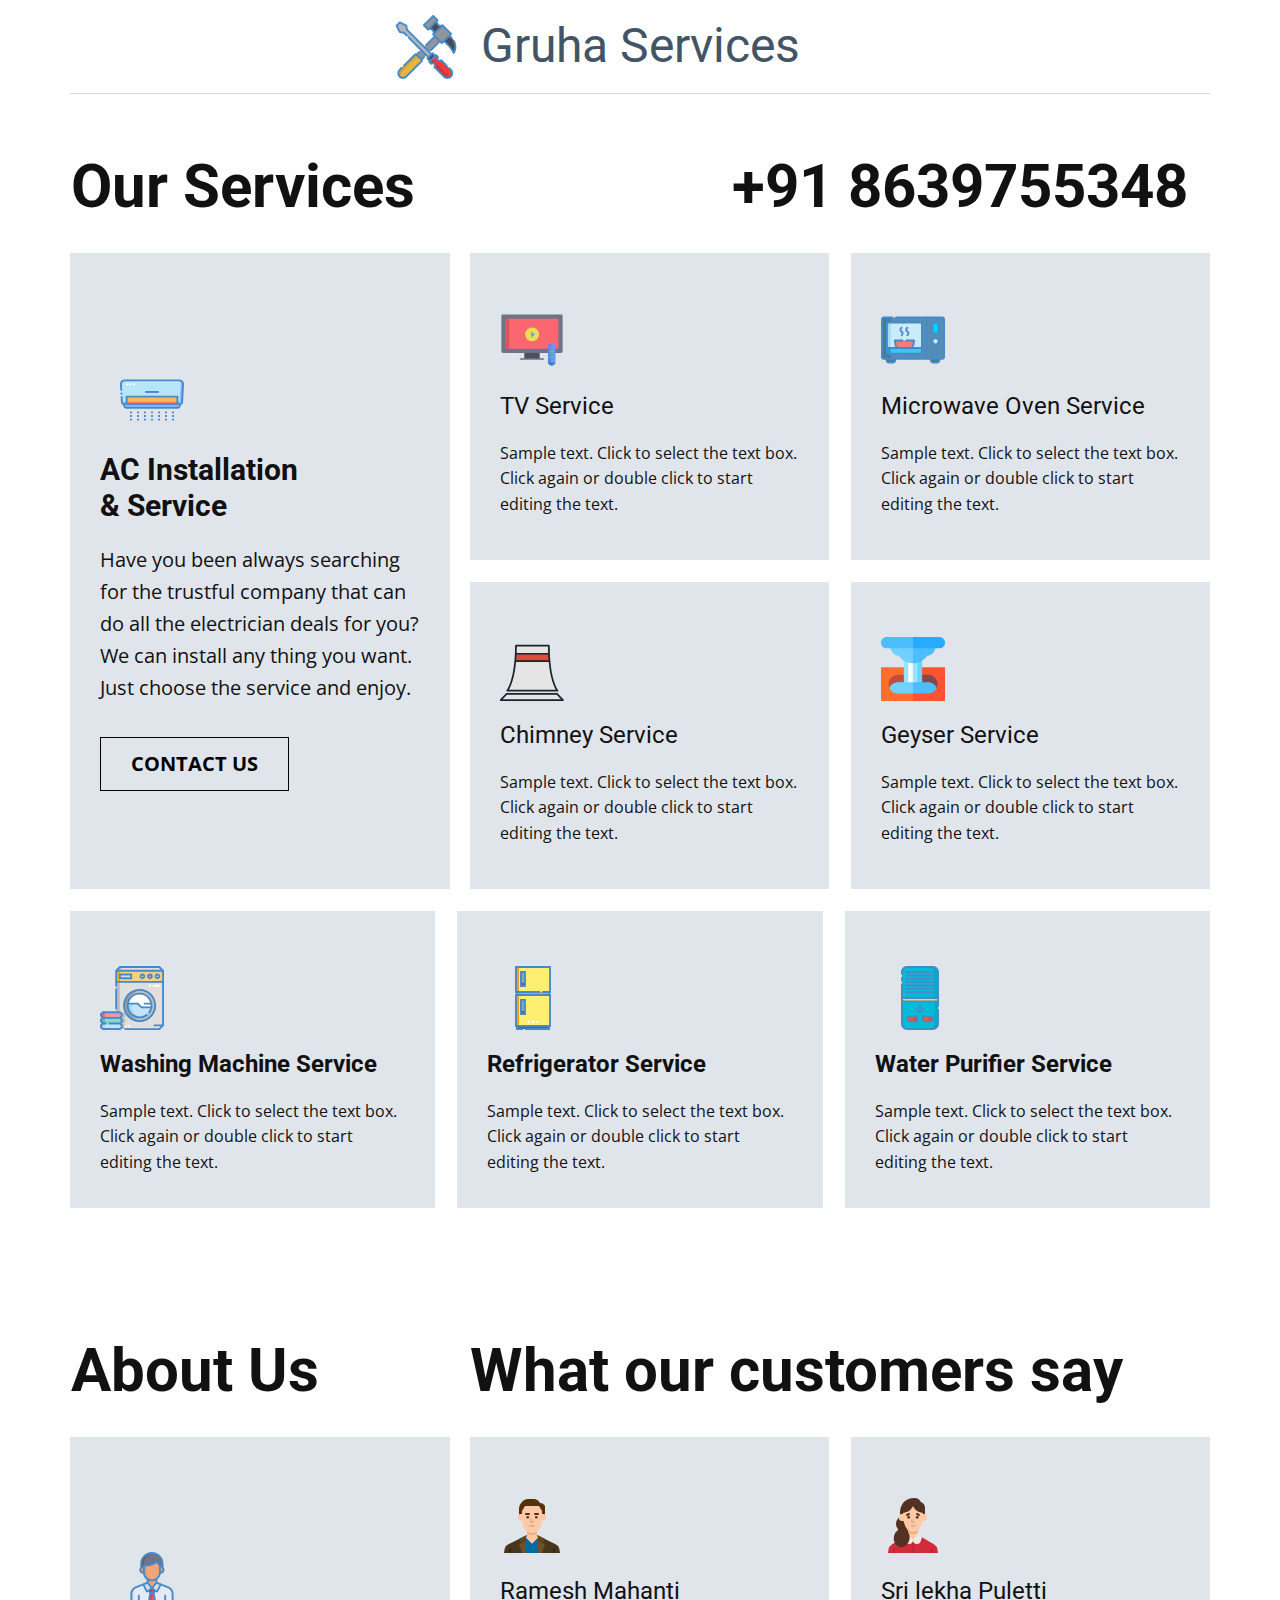
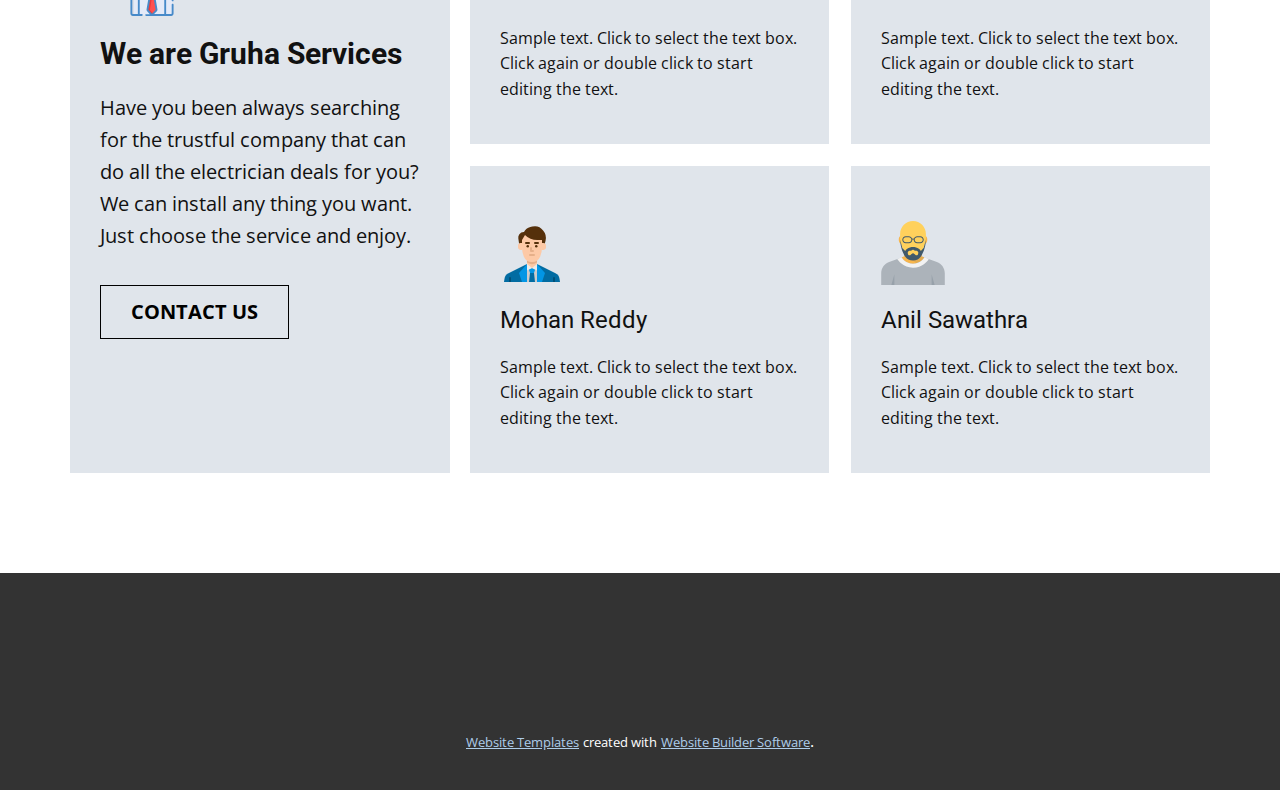
==== commit ba40b193: "changes" ====
--- a/index.html
+++ b/index.html
@@ -3,7 +3,7 @@
   <head>
     <meta name="viewport" content="width=device-width, initial-scale=1.0">
     <meta charset="utf-8">
-    <meta name="keywords" content="Our Services, +91 8639755348, About Us, What our customers say">
+    <meta name="keywords" content="Gruha Services, Our Services, +91 8639755348, About Us, What our customers say">
     <meta name="description" content="">
     <meta name="page_type" content="np-template-header-footer-from-plugin">
     <title>Page 1</title>
@@ -20,8 +20,7 @@
 		"@context": "http://schema.org",
 		"@type": "Organization",
 		"name": "",
-		"url": "index.html",
-		"logo": "images/default-logo.png"
+		"url": "index.html"
 }</script>
     <meta property="og:title" content="Page 1">
     <meta property="og:type" content="website">
@@ -29,10 +28,13 @@
     <link rel="canonical" href="index.html">
     <meta property="og:url" content="index.html">
   </head>
-  <body data-home-page="Page-1.html" data-home-page-title="Page 1" class="u-body"><header class="u-clearfix u-header u-header" id="sec-9bbb"><div class="u-clearfix u-sheet u-sheet-1">
-        <a href="https://nicepage.com" class="u-image u-logo u-image-1">
-          <img src="images/default-logo.png" class="u-logo-image u-logo-image-1">
-        </a>
+  <body data-home-page="Page-1.html" data-home-page-title="Page 1" class="u-body"><header class="u-clearfix u-header" id="sec-9bbb"><div class="u-clearfix u-sheet u-sheet-1">
+        <h1 class="u-align-center u-headline u-text u-text-palette-1-dark-2 u-text-1">
+          <a href="/">Gruha Services</a>
+        </h1><span class="u-icon u-icon-circle u-text-palette-1-base u-icon-1"><svg class="u-svg-link" preserveAspectRatio="xMidYMin slice" viewBox="0 0 511.996 511.996" style=""><use xmlns:xlink="http://www.w3.org/1999/xlink" xlink:href="#svg-ac4c"></use></svg><svg xmlns="http://www.w3.org/2000/svg" xmlns:xlink="http://www.w3.org/1999/xlink" version="1.1" xml:space="preserve" class="u-svg-content" viewBox="0 0 511.996 511.996" x="0px" y="0px" id="svg-ac4c" style="enable-background:new 0 0 511.996 511.996;"><path style="fill:#E8B33F;" d="M222.018,368.564L98.179,492.403c-14.848,14.848-39.13,14.634-53.704-0.64  c-14.137-14.838-13.365-38.429,1.127-52.922L168.944,315.5c2.498-2.498,6.53-2.498,9.018,0l1.96,1.95l13.02,13.02v0.01  l27.116,27.116l1.96,1.95C224.506,362.034,224.506,366.076,222.018,368.564z"></path><rect x="169.455" y="235.43" transform="matrix(-0.7071 0.7071 -0.7071 -0.7071 653.7679 256.8315)" style="fill:#92949B;" width="208.475" height="56.77"></rect><g><path style="fill:#484B54;" d="M461.596,184.381c30.887,30.887,39.719,79.791,16.208,119.819   c-16.287-36.696-53.974-78.089-80.329-93.327l14.334-14.334l30.994-30.951l0.014,0.014   C453.223,176.008,460.785,183.57,461.596,184.381z"></path><path style="fill:#484B54;" d="M383.809,86.991l-65.478,65.478l-2.284-1.522c4.474-8.984,1.738-21.63-7.418-30.786   c-9.099-9.099-21.651-11.856-30.621-7.483l-0.445-0.977l65.478-65.478l1.063,0.488c-4.216,8.955-1.429,21.364,7.59,30.384   c9.171,9.171,21.859,11.907,30.843,7.389L383.809,86.991z"></path>
+</g><g><path style="fill:#92949B;" d="M344.104,46.711l-1.063-0.488l-65.478,65.478l0.445,0.977c-1.723,0.833-3.318,1.939-4.725,3.304   l-34.074-34.076l74.289-74.289l34.075,34.075C346.115,43.178,344.96,44.866,344.104,46.711z"></path><path style="fill:#92949B;" d="M457.151,151.27l-14.348,14.32l-30.994,30.951l-14.334,14.334l-14.65,14.65l-15.346-15.346   l0.007-0.007l-40.143-40.143l-0.007,0.007l-14.521-14.521c1.328-1.372,2.406-2.909,3.232-4.567l2.284,1.522l65.478-65.478   l-1.272-2.506c1.667-0.833,3.203-1.925,4.567-3.26C387.106,81.223,431.055,125.172,457.151,151.27z"></path>
+</g><path style="fill:#D39F37;" d="M192.942,330.47v0.01c0,0-131.029,107.905-148.467,161.283  c-14.137-14.838-13.365-38.429,1.127-52.922L168.944,315.5c2.498-2.498,6.53-2.498,9.018,0l1.96,1.95L192.942,330.47z"></path><polygon style="fill:#484B54;" points="309.414,305.974 330.458,327.017 288.324,369.151 267.28,348.107 276.144,339.244   300.552,314.837 "></polygon><path style="fill:#EA3D3D;" d="M465.685,465.714c0,9.892-3.778,19.794-11.324,27.339c-15.102,15.102-39.587,15.102-54.689,0  L323.2,416.591c7.109-7.109,7.109-18.626,0-25.735c-7.109-7.109-18.626-7.109-25.724,0l-15.427-15.427l6.276-6.276l18.24-18.23  l23.896-23.907l6.276-6.276l15.427,15.427c-7.109,7.099-7.109,18.626,0,25.725c7.109,7.109,18.626,7.109,25.735,0l76.463,76.473  C461.907,445.91,465.685,455.812,465.685,465.714z"></path><polygon style="fill:#B5B6BA;" points="46.787,59.434 98.738,85.338 103.283,117.569 300.552,314.837 276.144,339.244   78.876,141.976 46.646,137.43 20.741,85.48 "></polygon><path style="fill:#D33333;" d="M454.361,493.053c-15.102,15.102-39.587,15.102-54.689,0L323.2,416.591  c7.109-7.109,7.109-18.626,0-25.735c-7.109-7.109-18.626-7.109-25.724,0l-15.427-15.427l6.276-6.276l18.24-18.23  C307.773,352.467,395.671,464.505,454.361,493.053z"></path><path d="M235.467,331.417l-15.404,15.404l-29.369-29.369l15.409-15.409c2.975-2.975,2.975-7.797,0-10.771  c-2.975-2.975-7.798-2.975-10.771,0l-16.03,16.03c-1.812-0.835-3.791-1.29-5.846-1.29c-3.737,0-7.252,1.456-9.896,4.1  l-89.334,89.334c-2.975,2.975-2.975,7.797,0,10.771c2.975,2.975,7.798,2.975,10.771,0l88.458-88.458l42.297,42.297L92.789,487.021  c-5.732,5.732-13.37,8.821-21.505,8.74c-8.131-0.095-15.695-3.384-21.298-9.257c-11.108-11.651-10.66-30.616,1-42.276l14.621-14.621  c2.975-2.975,2.975-7.797,0-10.771c-2.975-2.975-7.798-2.974-10.771,0l-14.621,14.621c-17.46,17.461-18.023,45.974-1.252,63.562  c8.46,8.868,19.874,13.831,32.142,13.975c0.185,0.002,0.367,0.003,0.55,0.003c12.066,0,23.379-4.677,31.905-13.205l123.839-123.839  c4.248-4.248,5.173-10.565,2.806-15.732l16.032-16.032c2.975-2.975,2.975-7.798,0-10.771  C243.264,328.443,238.441,328.443,235.467,331.417z"></path><path d="M484.709,202.29c-2.076-3.66-6.725-4.944-10.383-2.869c-3.659,2.075-4.944,6.723-2.869,10.382  c13.771,24.288,15.84,52.236,6.224,77.194c-17.578-31.491-45.834-61.628-68.148-77.389l33.275-33.243l13.402,13.402  c1.488,1.488,3.437,2.232,5.387,2.232c1.949,0,3.898-0.743,5.385-2.23c2.976-2.974,2.976-7.797,0.002-10.772l-13.398-13.398  l8.946-8.938c1.431-1.428,2.235-3.366,2.236-5.388c0.001-2.021-0.801-3.96-2.231-5.39l-70.045-70.045  c-2.952-2.952-7.732-2.978-10.714-0.057c-0.786,0.77-1.676,1.406-2.66,1.897c-6.193,3.116-15.462,0.603-22.036-5.971  c-6.536-6.535-9.038-15.48-6.064-21.797c0.497-1.071,1.167-2.043,1.995-2.886c2.925-2.983,2.901-7.765-0.053-10.718L318.884,2.231  c-2.975-2.975-7.798-2.975-10.771,0L233.823,76.52c-2.975,2.975-2.975,7.797,0,10.771l34.075,34.075  c2.941,2.942,7.7,2.979,10.688,0.083c0.806-0.782,1.727-1.426,2.761-1.926c6.181-3.015,15.392-0.482,21.897,6.022  c6.555,6.555,9.071,15.808,5.985,22.005c-0.487,0.979-1.121,1.875-1.883,2.661c-2.895,2.988-2.858,7.745,0.084,10.687l9.132,9.132  l-65.375,65.384c-2.975,2.975-2.974,7.798,0.001,10.772c1.487,1.487,3.436,2.23,5.386,2.23c1.95,0,3.899-0.743,5.387-2.231  l65.374-65.383l29.373,29.373l-65.384,65.384c-2.975,2.975-2.975,7.797,0,10.771c1.487,1.488,3.437,2.231,5.386,2.231  c1.949,0,3.899-0.743,5.386-2.231l65.384-65.384l9.961,9.961c1.428,1.428,3.366,2.231,5.386,2.231s3.958-0.802,5.386-2.231  l10.371-10.361c24.057,16.096,57.176,52.756,72.26,86.742c1.159,2.61,3.679,4.353,6.53,4.515c0.145,0.008,0.289,0.012,0.433,0.012  c2.689,0,5.194-1.422,6.566-3.759C503.586,275.346,503.712,235.807,484.709,202.29z M249.981,81.906l63.517-63.517l23.303,23.303  l-63.517,63.518L249.981,81.906z M295.89,104.146l39.805-39.806c1.711,6.492,5.3,12.827,10.614,18.14  c5.816,5.816,12.977,9.575,20.205,11.033l-41.472,41.472c-1.457-7.235-5.215-14.4-11.026-20.212  C308.69,109.449,302.364,105.859,295.89,104.146z M382.825,214.751l-58.003-58.003l63.518-63.517l58.033,58.033L382.825,214.751z"></path><path d="M447.522,420.751c-2.975-2.975-7.798-2.975-10.771,0c-2.975,2.975-2.975,7.797,0,10.771l12.227,12.227  c5.862,5.862,9.09,13.66,9.09,21.961c0,8.299-3.228,16.098-9.09,21.96c-5.866,5.866-13.666,9.096-21.961,9.096  c-8.295,0-16.095-3.231-21.961-9.096l-71.886-71.885c1.947-3.672,2.979-7.788,2.979-12.062c0-6.894-2.685-13.376-7.561-18.251  c-4.875-4.876-11.357-7.561-18.251-7.561c-4.274,0-8.39,1.032-12.062,2.978l-5.458-5.458l43.921-43.921l5.465,5.465  c-5.14,9.746-3.614,22.116,4.575,30.306c4.876,4.876,11.357,7.561,18.252,7.561c4.274,0,8.39-1.032,12.062-2.978l40.358,40.358  c2.975,2.975,7.798,2.975,10.771,0c2.975-2.975,2.975-7.797,0-10.771l-44.94-44.94c-1.428-1.429-3.366-2.231-5.386-2.231  s-3.958,0.802-5.386,2.231c-1.999,1.999-4.654,3.099-7.48,3.099s-5.481-1.101-7.48-3.099c-4.124-4.124-4.124-10.835,0-14.959  c2.975-2.975,2.974-7.798,0-10.771l-15.426-15.426c-1.428-1.429-3.366-2.231-5.386-2.231s-3.958,0.802-5.386,2.231l-0.894,0.894  l-15.657-15.657c-1.428-1.429-3.366-2.231-5.386-2.231s-3.958,0.802-5.386,2.231l-3.477,3.477L110.47,113.984l-4.19-29.709  c-0.35-2.483-1.899-4.634-4.144-5.753L50.186,52.618c-2.931-1.46-6.468-0.887-8.785,1.431L15.355,80.094  c-2.317,2.317-2.892,5.854-1.431,8.785l25.905,51.951c1.119,2.243,3.27,3.793,5.753,4.144l29.709,4.19l21.559,21.559  c2.975,2.975,7.798,2.975,10.771,0c2.975-2.975,2.975-7.798,0-10.771l-23.358-23.358c-1.169-1.169-2.686-1.926-4.322-2.156  l-28.265-3.987l-21.67-43.461l18.292-18.292l43.458,21.67l3.987,28.265c0.231,1.637,0.987,3.153,2.156,4.322l191.882,191.882  l-13.636,13.636L122.852,175.18c-2.975-2.975-7.798-2.975-10.771,0c-2.975,2.975-2.975,7.797,0,10.771l153.292,153.292l-3.477,3.477  c-1.429,1.428-2.231,3.366-2.231,5.386s0.802,3.958,2.231,5.386l15.658,15.657l-0.893,0.894c-2.975,2.975-2.975,7.797,0,10.771  l15.426,15.426c2.975,2.975,7.798,2.975,10.771,0c1.999-1.999,4.654-3.1,7.48-3.1c2.825,0,5.481,1.101,7.48,3.1  c1.999,1.999,3.099,4.654,3.099,7.48s-1.1,5.481-3.099,7.48c-1.429,1.428-2.231,3.366-2.231,5.386c0,2.02,0.802,3.958,2.231,5.386  l76.469,76.468c8.743,8.743,20.367,13.558,32.732,13.558c12.365,0,23.989-4.815,32.732-13.558  c8.739-8.739,13.552-20.363,13.552-32.732c0-12.369-4.813-23.993-13.552-32.732L447.522,420.751z M278.052,348.107l27.885-27.885  l0,0l0,0l3.477-3.477l10.272,10.272l-31.362,31.362L278.052,348.107z"></path></svg></span>
+        <div class="u-align-left u-border-1 u-border-grey-15 u-expanded-width u-line u-line-horizontal u-line-1"></div>
       </div></header>
     <section class="u-align-center u-clearfix u-section-1" id="carousel_09b3">
       <div class="u-clearfix u-sheet u-valign-middle-md u-valign-middle-sm u-valign-middle-xs u-sheet-1">
@@ -119,7 +121,7 @@
           <div class="u-container-layout u-valign-middle-md u-valign-middle-sm u-valign-middle-xs u-container-layout-1"><span class="u-icon u-icon-circle u-text-palette-1-base u-icon-1"><svg class="u-svg-link" preserveAspectRatio="xMidYMin slice" viewBox="0 0 512 512" style=""><use xmlns:xlink="http://www.w3.org/1999/xlink" xlink:href="#svg-32ba"></use></svg><svg xmlns="http://www.w3.org/2000/svg" xmlns:xlink="http://www.w3.org/1999/xlink" version="1.1" xml:space="preserve" class="u-svg-content" viewBox="0 0 512 512" x="0px" y="0px" id="svg-32ba" style="enable-background:new 0 0 512 512;"><path style="fill:#707487;" d="M254.945,8c-47.195,0-85.451,38.257-85.451,85.452v34.551c5.711-5.294,13.836-8.17,21.767-7.111  v-4.258c0-3.385,2.89-6.058,6.241-5.805c33.038,2.373,66.661-8.125,92.084-24.733c2.373-1.551,5.516-1.165,7.444,0.908  c21.734,23.362,21.603,22.458,21.603,25.509v8.362c8.694-1.303,16.405,1.383,21.763,6.364V93.453  C340.397,46.258,302.141,8,254.945,8z"></path><path style="fill:#5B5D6E;" d="M189.495,93.453c0-43.81,32.972-79.896,75.451-84.85C261.663,8.219,258.33,8,254.945,8  c-47.195,0-85.451,38.257-85.451,85.452v34.552c5.287-4.901,12.645-7.724,20.001-7.276V93.453z"></path><path style="fill:#F0A479;" d="M318.519,117.78v46.993c0,0.509-0.027,1.012-0.039,1.52c16.629,2.518,29.654-9.498,29.654-24.254  C348.135,127.252,335.099,115.295,318.519,117.78z"></path><path style="fill:#E59770;" d="M338.674,122.732c-5.253-4.065-12.306-6.129-20.155-4.952v46.993c0,0.509-0.027,1.012-0.039,1.52  c7.873,1.192,14.936-0.877,20.193-4.949v-38.611H338.674z"></path><path style="fill:#F0A479;" d="M191.451,164.83v-47.094c-14.515-1.938-29.691,9.201-29.691,24.301  c0,14.775,13.029,26.843,29.728,24.315C191.476,165.845,191.451,165.339,191.451,164.83z"></path><path style="fill:#E59770;" d="M191.451,161.556c-5.986-4.537-9.69-11.642-9.69-19.518c0-7.676,3.926-14.324,9.69-18.756v-5.545  c-14.515-1.938-29.691,9.202-29.691,24.301c0,14.775,13.029,26.843,29.728,24.315c-0.012-0.508-0.037-1.015-0.037-1.523V161.556z"></path><path style="fill:#F0A479;" d="M255.856,224.461c-13.805,0-25.938-3.79-35.86-10.131v35.008l35.706,44.074l35.706-44.074v-35.954  C281.294,220.362,269.047,224.461,255.856,224.461z"></path><path style="fill:#E59770;" d="M240.386,222.77c-7.528-1.692-14.369-4.592-20.39-8.439v35.008l20.39,25.169L240.386,222.77  L240.386,222.77z"></path><path style="fill:#E4EAF8;" d="M385.868,282.921l-94.46-36.582l-35.706,44.074l-35.706-44.074l-94.361,36.582  c0,0-34.937,14.363-34.937,54.19c0,36.038,0,127.133,0,156.245c0,6.429,5.212,11.642,11.642,11.642c4.899,0,301.849,0,306.824,0  c6.429,0,11.642-5.212,11.642-11.642c0-29.114,0-120.208,0-156.245C420.805,297.284,385.868,282.921,385.868,282.921z"></path><path style="fill:#D8DCE5;" d="M110.629,493.358c0-29.114,0-131.209,0-167.246c0-23.102,11.751-37.623,21.624-45.756l-6.618,2.566  c0,0-34.937,14.363-34.937,54.19c0,36.038,0,127.133,0,156.245c0,6.429,5.213,11.642,11.642,11.642c0.734,0,8.037,0,19.931,0  C115.843,505,110.629,499.786,110.629,493.358z"></path><path style="fill:#F0A479;" d="M297.03,84.005c-1.929-2.073-5.071-2.458-7.444-0.908c-25.423,16.607-59.045,27.106-92.084,24.732  c-3.351-0.254-6.241,2.42-6.241,5.804v51.05c0,32.81,25.709,62.777,64.595,62.777c34.616,0,62.778-28.162,62.778-62.777v-55.171  C318.634,106.462,318.765,107.367,297.03,84.005z"></path><path style="fill:#E59770;" d="M211.262,164.684v-56.6c-4.582,0.148-9.177,0.075-13.76-0.254c-3.351-0.254-6.241,2.42-6.241,5.805  v51.05c0,32.81,25.709,62.777,64.595,62.777c3.088,0,6.122-0.234,9.092-0.667C234.627,222.375,211.262,196.211,211.262,164.684z"></path><g><path style="fill:#D8DCE5;" d="M298.816,313.06l26.701-53.512l-34.107-13.209l-35.706,44.074l34.812,24.723   C293.332,317.139,297.272,316.153,298.816,313.06z"></path><path style="fill:#D8DCE5;" d="M212.639,313.06l-26.701-53.512l34.107-13.209l35.706,44.074l-34.812,24.723   C218.122,317.139,214.182,316.153,212.639,313.06z"></path>
 </g><path style="fill:#FF5050;" d="M292.017,461.76l-22.916-135.649h-13.352h-0.043h-13.352L219.438,461.76  c-0.241,1.748,0.272,3.522,1.364,4.726l0,0l0,0l31.639,34.87c1.762,1.942,4.811,1.942,6.574,0l31.639-34.87l0,0l0,0  C291.745,465.282,292.257,463.508,292.017,461.76z"></path><g><polygon style="fill:#ED3A3A;" points="255.748,290.444 255.748,290.414 255.727,290.429 255.705,290.414 255.705,290.444    230.385,308.427 242.354,326.44 255.705,326.44 255.748,326.44 269.1,326.44 281.069,308.427  "></polygon><path style="fill:#ED3A3A;" d="M240.802,466.486c-1.093-1.205-1.605-2.979-1.364-4.726l22.916-135.649h-6.606h-0.043h-13.352   L219.437,461.76c-0.241,1.748,0.271,3.522,1.364,4.726l31.638,34.87c1.762,1.942,4.812,1.942,6.574,0l6.713-7.399L240.802,466.486z   "></path>
 </g><path style="fill:#DB2A2A;" d="M265.728,297.531l-9.98-7.087v-0.031l-0.022,0.015l-0.021-0.015v0.031l-25.321,17.982l11.969,18.013  h13.352h0.043h6.606l-10.368-15.604c-0.892-1.342-0.557-3.15,0.757-4.084L265.728,297.531z"></path><path d="M421.052,394.842c4.142,0,7.5-3.358,7.5-7.5v-50.73c0-44.344-37.969-60.463-39.585-61.128  c-0.047-0.02-0.095-0.039-0.143-0.057l-89.668-34.726v-21.03c14.242-11.076,24.117-27.495,26.596-46.227  c7.101-0.5,13.69-3.152,19.071-7.779c7.027-6.043,11.059-14.838,11.059-24.126c0-7.708-2.781-15.068-7.737-20.803V92.953  C348.144,41.699,306.446,0,255.192,0S162.24,41.699,162.24,92.953v28.511c-5.009,5.677-7.733,12.665-7.733,20.074  c0,9.291,4.03,18.085,11.059,24.129c5.377,4.625,11.962,7.274,19.061,7.775c2.499,19.083,12.662,36.114,28.117,47.339v19.92  l-89.571,34.725c-0.047,0.018-0.094,0.037-0.141,0.056c-1.617,0.665-39.585,16.784-39.585,61.128v156.245  c0,10.555,8.587,19.142,19.142,19.142h71.457c4.142,0,7.5-3.358,7.5-7.5s-3.358-7.5-7.5-7.5h-16.137V349.301  c0-4.142-3.358-7.5-7.5-7.5c-4.142,0-7.5,3.358-7.5,7.5v147.698h-40.319c-2.283,0-4.141-1.858-4.141-4.141V336.611  c0-33.769,28.493-46.486,30.243-47.234l53.834-20.87l23.652,47.402l0,0c2.263,4.533,6.858,7.27,11.756,7.27  c4.801,0,7.349-2.249,10.738-4.656l6.041,9.094l-22.421,132.468c-0.013,0.075-0.024,0.15-0.035,0.226  c-0.542,3.924,0.671,7.957,3.244,10.789l23.543,25.9h-29.995c-4.142,0-7.5,3.358-7.5,7.5s3.358,7.5,7.5,7.5h200.365  c10.555,0,19.142-8.587,19.142-19.142v-70.514c0-4.142-3.358-7.5-7.5-7.5c-4.142,0-7.5,3.358-7.5,7.5v70.514  c0,2.283-1.858,4.141-4.141,4.141h-40.317V349.301c0-4.142-3.358-7.5-7.5-7.5c-4.142,0-7.5,3.358-7.5,7.5v147.698h-81.185  l23.543-25.9c2.572-2.83,3.785-6.861,3.244-10.787c-0.01-0.076-0.022-0.152-0.035-0.228L277.24,327.617l6.041-9.094  c3.34,2.372,5.913,4.656,10.738,4.656c4.908,0,9.497-2.747,11.755-7.269v-0.001l23.65-47.4l53.876,20.865  c1.949,0.836,30.252,13.582,30.252,47.238v50.73C413.552,391.484,416.91,394.842,421.052,394.842z M335.042,154.291  c-2.453,2.11-5.416,3.459-8.661,3.987v-33.477c8.62,1.4,14.5,8.551,14.5,16.737C340.88,146.452,338.752,151.1,335.042,154.291z   M177.241,92.953c0-42.983,34.968-77.952,77.951-77.952s77.951,34.969,77.951,77.952v18.043c-2.18-0.663-4.441-1.101-6.762-1.307  c0-7.237,0.063-5.841-23.612-31.294c-4.354-4.678-11.556-5.658-17.037-2.077c-26.13,17.069-58.005,25.644-87.415,23.532  c-6.448-0.483-12.325,3.766-13.906,10.046c-2.389,0.274-5.127,0.921-7.168,1.615V92.953z M169.507,141.538  c0-8.017,6.647-14.544,14.5-16.359v33.1C175.289,156.864,169.507,149.656,169.507,141.538z M199.008,164.184v-46.792v-2.465  c32.375,1.896,66.318-7.722,93.739-25.283c10.858,11.658,16.738,17.773,18.634,20.099c0,5.884,0,47.705,0,54.44  c0,30.447-24.826,55.276-55.277,55.276C221.91,219.46,199.008,192.934,199.008,164.184z M256.103,234.461  c9.833,0,19.476-2.096,28.052-5.846v14.567l-28.181,34.785l-28.231-34.846v-14.036C236.855,232.758,246.593,234.461,256.103,234.461  z M196.573,263.069l21.293-8.247l27.241,33.625c-13.852,9.838-25.228,17.919-26.485,18.812L196.573,263.069z M255.974,493.325  l-28.746-31.623l21.709-128.263h14.071l21.709,128.263L255.974,493.325z M265.325,318.439h-18.703l-5.718-8.607l15.07-10.703  l15.07,10.703L265.325,318.439z M293.325,307.259c-0.548-0.389-12.233-8.691-26.517-18.834c6.198-7.651-1.053,1.299,27.235-33.617  l21.331,8.262L293.325,307.259z"></path></svg></span>
-            <h3 class="u-text u-text-3">We are</h3>
+            <h3 class="u-text u-text-3">We are Gruha Services</h3>
             <p class="u-text u-text-4">Have you been always searching for the trustful company that can do all the electrician deals for you? We can install any thing you want. Just choose the service and enjoy.</p>
             <a href="https://nicepage.com/html5-template" class="u-border-1 u-border-black u-btn u-button-style u-hover-black u-none u-text-black u-text-hover-white u-btn-1">contact us</a>
           </div>
--- a/nicepage.css
+++ b/nicepage.css
@@ -31193,35 +31193,53 @@
 
 
 /*end-variables sitestylecss*/
-.u-header {
-  background-image: none;
-}
-
 .u-header .u-sheet-1 {
-  min-height: 80px;
-}
-
-.u-header .u-image-1 {
-  margin: 22px auto 26px 0;
-}
-
-.u-header .u-logo-image-1 {
-  max-width: 64px;
-  max-height: 64px;
+  min-height: 93px;
+}
+
+.u-header .u-text-1 {
+  width: 457px;
+  margin: 20px auto 0;
+}
+
+.u-header .u-icon-1 {
+  height: 64px;
+  width: 64px;
+  margin: -58px auto 0 324px;
+}
+
+.u-header .u-line-1 {
+  transform-origin: left center 0px;
+  margin: 14px auto 0 0;
 }
 @media (max-width: 1199px) {
-  .u-header .u-image-1 {
-    width: 64px;
-    height: 32px;
-  }
-}
-
-@media (max-width: 767px) {
-  .u-header .u-image-1 {
-    width: auto;
-  }
-}
-
+  .u-header .u-icon-1 {
+    margin-top: -58px;
+    margin-left: 324px;
+  }
+
+  .u-header .u-line-1 {
+    margin-right: initial;
+    margin-left: initial;
+  }
+}
+
+
+@media (max-width: 575px) {
+  .u-header .u-text-1 {
+    width: 340px;
+  }
+
+  .u-header .u-icon-1 {
+    margin-left: 276px;
+  }
+
+  .u-header .u-line-1 {
+    margin-bottom: 13px;
+    margin-right: initial;
+    margin-left: initial;
+  }
+}
 .u-footer {
   background-image: none;
 }
--- a/Page-1.css
+++ b/Page-1.css
@@ -524,7 +524,7 @@
 
 .u-section-2 .u-text-3 {
   font-weight: 700;
-  margin: 20px 104px 0 0;
+  margin: 20px 15px 0 0;
 }
 
 .u-section-2 .u-text-4 {
@@ -810,7 +810,7 @@
   }
 
   .u-section-2 .u-text-3 {
-    margin-right: 64px;
+    margin-right: 0;
   }
 
   .u-section-2 .u-list-1 {
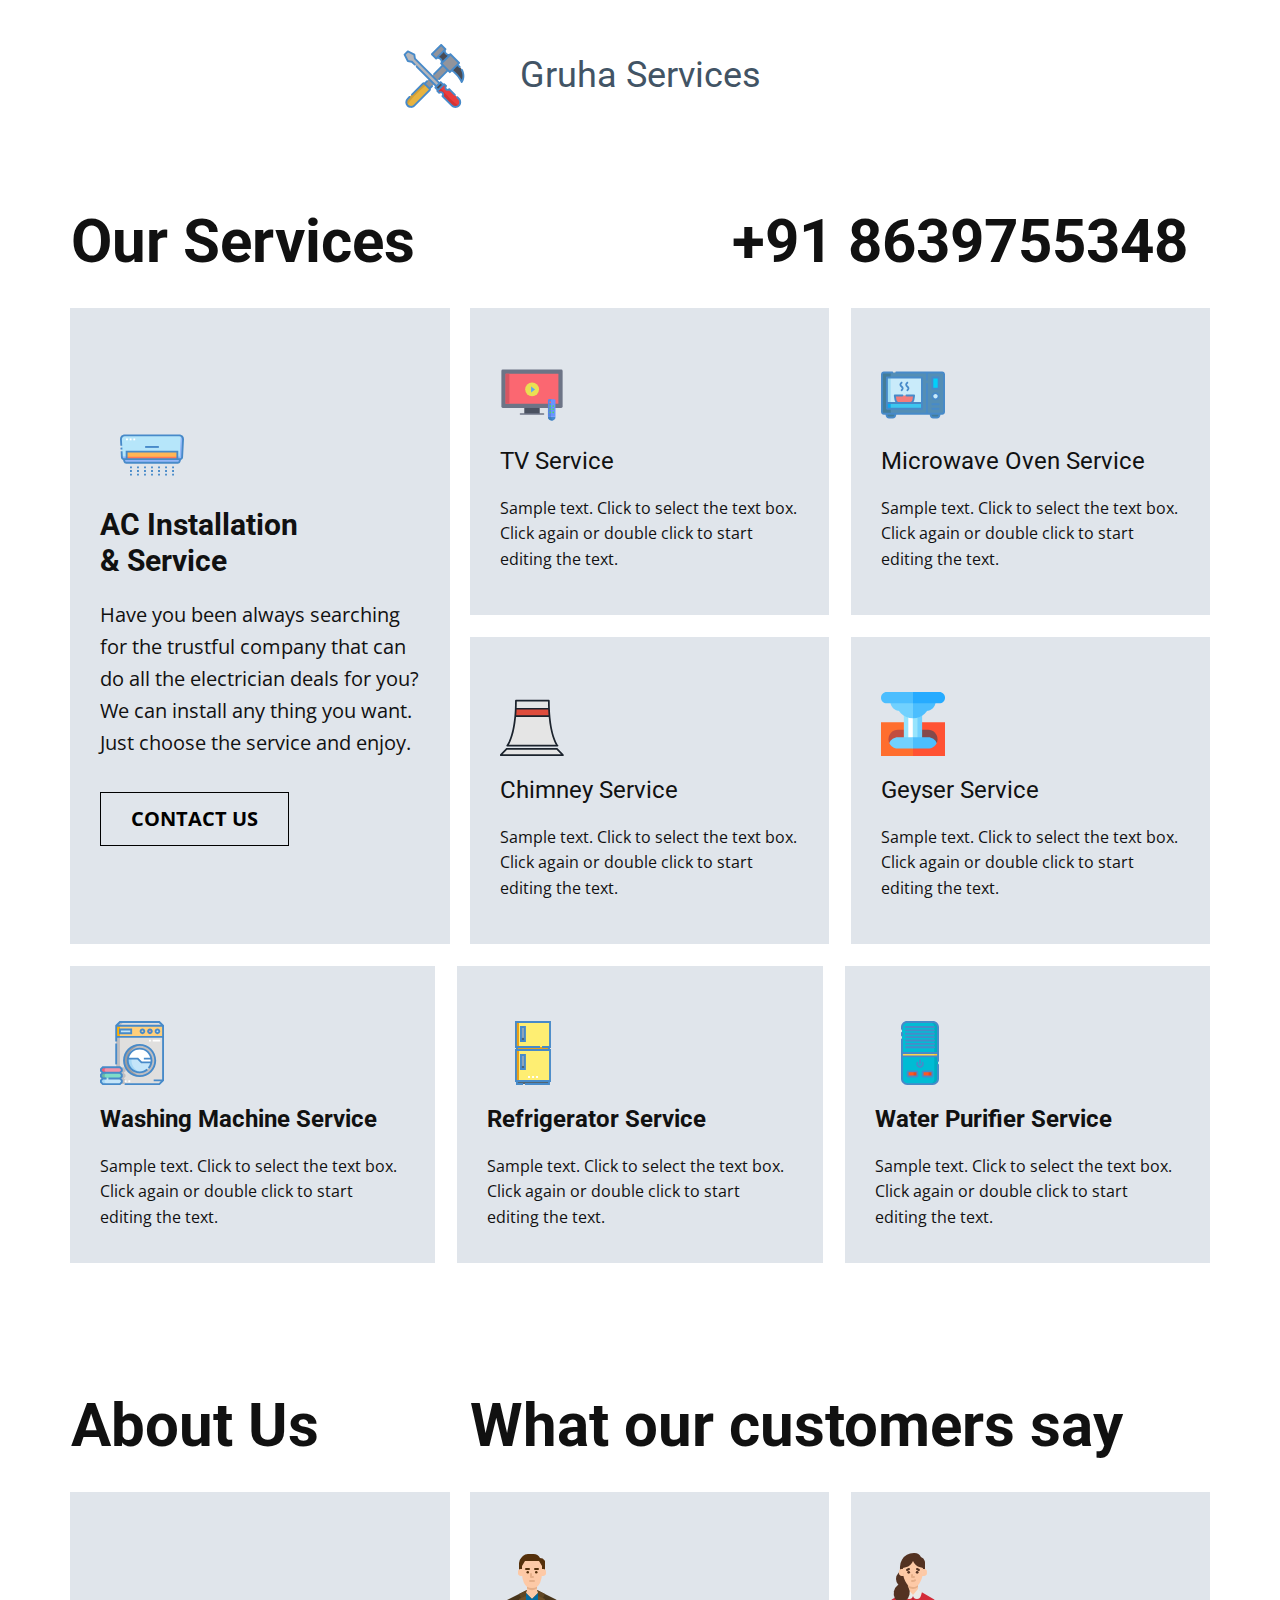
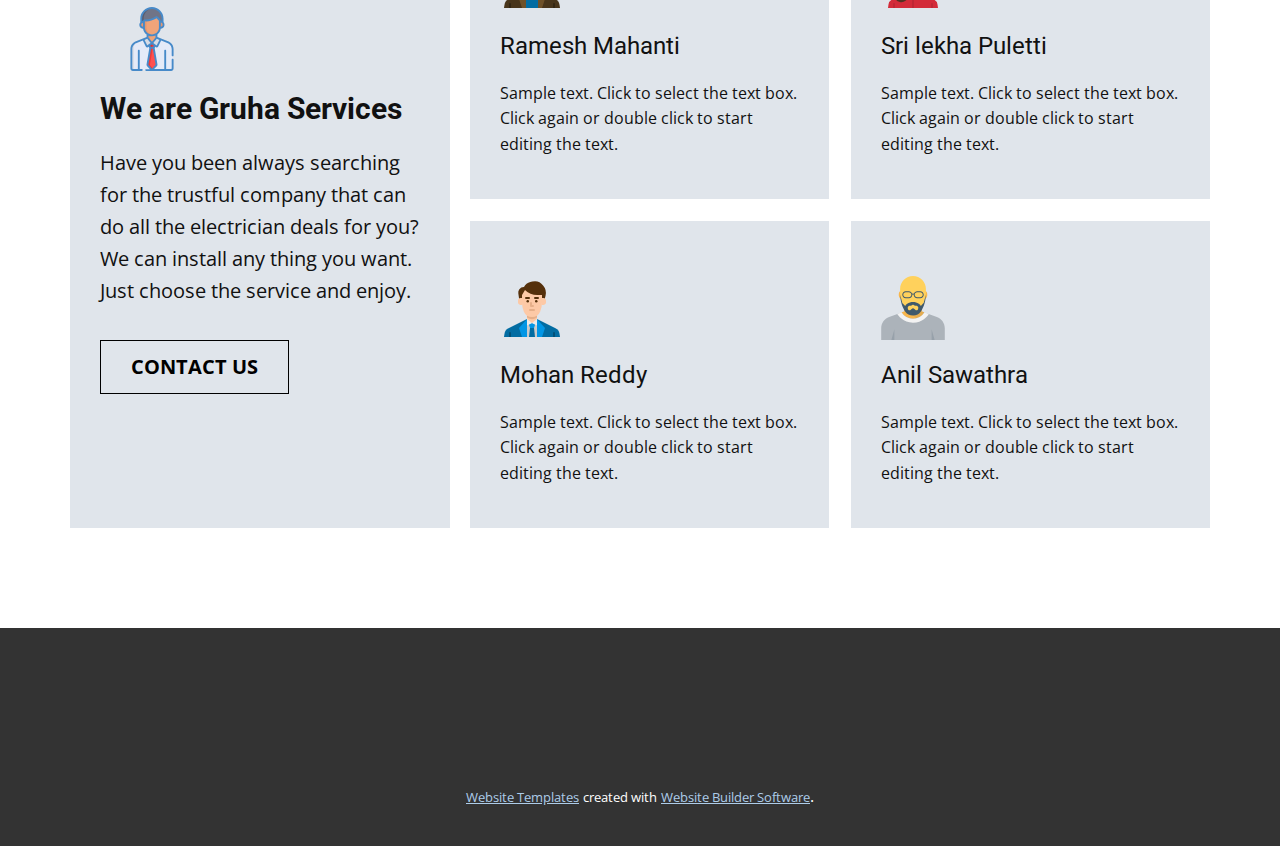
==== commit b0bf4c76: "changes" ====
--- a/index.html
+++ b/index.html
@@ -29,12 +29,11 @@
     <meta property="og:url" content="index.html">
   </head>
   <body data-home-page="Page-1.html" data-home-page-title="Page 1" class="u-body"><header class="u-clearfix u-header" id="sec-9bbb"><div class="u-clearfix u-sheet u-sheet-1">
-        <h1 class="u-align-center u-headline u-text u-text-palette-1-dark-2 u-text-1">
+        <h2 class="u-align-center u-headline u-text u-text-palette-1-dark-2 u-text-1">
           <a href="/">Gruha Services</a>
-        </h1><span class="u-icon u-icon-circle u-text-palette-1-base u-icon-1"><svg class="u-svg-link" preserveAspectRatio="xMidYMin slice" viewBox="0 0 511.996 511.996" style=""><use xmlns:xlink="http://www.w3.org/1999/xlink" xlink:href="#svg-ac4c"></use></svg><svg xmlns="http://www.w3.org/2000/svg" xmlns:xlink="http://www.w3.org/1999/xlink" version="1.1" xml:space="preserve" class="u-svg-content" viewBox="0 0 511.996 511.996" x="0px" y="0px" id="svg-ac4c" style="enable-background:new 0 0 511.996 511.996;"><path style="fill:#E8B33F;" d="M222.018,368.564L98.179,492.403c-14.848,14.848-39.13,14.634-53.704-0.64  c-14.137-14.838-13.365-38.429,1.127-52.922L168.944,315.5c2.498-2.498,6.53-2.498,9.018,0l1.96,1.95l13.02,13.02v0.01  l27.116,27.116l1.96,1.95C224.506,362.034,224.506,366.076,222.018,368.564z"></path><rect x="169.455" y="235.43" transform="matrix(-0.7071 0.7071 -0.7071 -0.7071 653.7679 256.8315)" style="fill:#92949B;" width="208.475" height="56.77"></rect><g><path style="fill:#484B54;" d="M461.596,184.381c30.887,30.887,39.719,79.791,16.208,119.819   c-16.287-36.696-53.974-78.089-80.329-93.327l14.334-14.334l30.994-30.951l0.014,0.014   C453.223,176.008,460.785,183.57,461.596,184.381z"></path><path style="fill:#484B54;" d="M383.809,86.991l-65.478,65.478l-2.284-1.522c4.474-8.984,1.738-21.63-7.418-30.786   c-9.099-9.099-21.651-11.856-30.621-7.483l-0.445-0.977l65.478-65.478l1.063,0.488c-4.216,8.955-1.429,21.364,7.59,30.384   c9.171,9.171,21.859,11.907,30.843,7.389L383.809,86.991z"></path>
+        </h2><span class="u-icon u-icon-circle u-text-palette-1-base u-icon-1"><svg class="u-svg-link" preserveAspectRatio="xMidYMin slice" viewBox="0 0 511.996 511.996" style=""><use xmlns:xlink="http://www.w3.org/1999/xlink" xlink:href="#svg-ac4c"></use></svg><svg xmlns="http://www.w3.org/2000/svg" xmlns:xlink="http://www.w3.org/1999/xlink" version="1.1" xml:space="preserve" class="u-svg-content" viewBox="0 0 511.996 511.996" x="0px" y="0px" id="svg-ac4c" style="enable-background:new 0 0 511.996 511.996;"><path style="fill:#E8B33F;" d="M222.018,368.564L98.179,492.403c-14.848,14.848-39.13,14.634-53.704-0.64  c-14.137-14.838-13.365-38.429,1.127-52.922L168.944,315.5c2.498-2.498,6.53-2.498,9.018,0l1.96,1.95l13.02,13.02v0.01  l27.116,27.116l1.96,1.95C224.506,362.034,224.506,366.076,222.018,368.564z"></path><rect x="169.455" y="235.43" transform="matrix(-0.7071 0.7071 -0.7071 -0.7071 653.7679 256.8315)" style="fill:#92949B;" width="208.475" height="56.77"></rect><g><path style="fill:#484B54;" d="M461.596,184.381c30.887,30.887,39.719,79.791,16.208,119.819   c-16.287-36.696-53.974-78.089-80.329-93.327l14.334-14.334l30.994-30.951l0.014,0.014   C453.223,176.008,460.785,183.57,461.596,184.381z"></path><path style="fill:#484B54;" d="M383.809,86.991l-65.478,65.478l-2.284-1.522c4.474-8.984,1.738-21.63-7.418-30.786   c-9.099-9.099-21.651-11.856-30.621-7.483l-0.445-0.977l65.478-65.478l1.063,0.488c-4.216,8.955-1.429,21.364,7.59,30.384   c9.171,9.171,21.859,11.907,30.843,7.389L383.809,86.991z"></path>
 </g><g><path style="fill:#92949B;" d="M344.104,46.711l-1.063-0.488l-65.478,65.478l0.445,0.977c-1.723,0.833-3.318,1.939-4.725,3.304   l-34.074-34.076l74.289-74.289l34.075,34.075C346.115,43.178,344.96,44.866,344.104,46.711z"></path><path style="fill:#92949B;" d="M457.151,151.27l-14.348,14.32l-30.994,30.951l-14.334,14.334l-14.65,14.65l-15.346-15.346   l0.007-0.007l-40.143-40.143l-0.007,0.007l-14.521-14.521c1.328-1.372,2.406-2.909,3.232-4.567l2.284,1.522l65.478-65.478   l-1.272-2.506c1.667-0.833,3.203-1.925,4.567-3.26C387.106,81.223,431.055,125.172,457.151,151.27z"></path>
 </g><path style="fill:#D39F37;" d="M192.942,330.47v0.01c0,0-131.029,107.905-148.467,161.283  c-14.137-14.838-13.365-38.429,1.127-52.922L168.944,315.5c2.498-2.498,6.53-2.498,9.018,0l1.96,1.95L192.942,330.47z"></path><polygon style="fill:#484B54;" points="309.414,305.974 330.458,327.017 288.324,369.151 267.28,348.107 276.144,339.244   300.552,314.837 "></polygon><path style="fill:#EA3D3D;" d="M465.685,465.714c0,9.892-3.778,19.794-11.324,27.339c-15.102,15.102-39.587,15.102-54.689,0  L323.2,416.591c7.109-7.109,7.109-18.626,0-25.735c-7.109-7.109-18.626-7.109-25.724,0l-15.427-15.427l6.276-6.276l18.24-18.23  l23.896-23.907l6.276-6.276l15.427,15.427c-7.109,7.099-7.109,18.626,0,25.725c7.109,7.109,18.626,7.109,25.735,0l76.463,76.473  C461.907,445.91,465.685,455.812,465.685,465.714z"></path><polygon style="fill:#B5B6BA;" points="46.787,59.434 98.738,85.338 103.283,117.569 300.552,314.837 276.144,339.244   78.876,141.976 46.646,137.43 20.741,85.48 "></polygon><path style="fill:#D33333;" d="M454.361,493.053c-15.102,15.102-39.587,15.102-54.689,0L323.2,416.591  c7.109-7.109,7.109-18.626,0-25.735c-7.109-7.109-18.626-7.109-25.724,0l-15.427-15.427l6.276-6.276l18.24-18.23  C307.773,352.467,395.671,464.505,454.361,493.053z"></path><path d="M235.467,331.417l-15.404,15.404l-29.369-29.369l15.409-15.409c2.975-2.975,2.975-7.797,0-10.771  c-2.975-2.975-7.798-2.975-10.771,0l-16.03,16.03c-1.812-0.835-3.791-1.29-5.846-1.29c-3.737,0-7.252,1.456-9.896,4.1  l-89.334,89.334c-2.975,2.975-2.975,7.797,0,10.771c2.975,2.975,7.798,2.975,10.771,0l88.458-88.458l42.297,42.297L92.789,487.021  c-5.732,5.732-13.37,8.821-21.505,8.74c-8.131-0.095-15.695-3.384-21.298-9.257c-11.108-11.651-10.66-30.616,1-42.276l14.621-14.621  c2.975-2.975,2.975-7.797,0-10.771c-2.975-2.975-7.798-2.974-10.771,0l-14.621,14.621c-17.46,17.461-18.023,45.974-1.252,63.562  c8.46,8.868,19.874,13.831,32.142,13.975c0.185,0.002,0.367,0.003,0.55,0.003c12.066,0,23.379-4.677,31.905-13.205l123.839-123.839  c4.248-4.248,5.173-10.565,2.806-15.732l16.032-16.032c2.975-2.975,2.975-7.798,0-10.771  C243.264,328.443,238.441,328.443,235.467,331.417z"></path><path d="M484.709,202.29c-2.076-3.66-6.725-4.944-10.383-2.869c-3.659,2.075-4.944,6.723-2.869,10.382  c13.771,24.288,15.84,52.236,6.224,77.194c-17.578-31.491-45.834-61.628-68.148-77.389l33.275-33.243l13.402,13.402  c1.488,1.488,3.437,2.232,5.387,2.232c1.949,0,3.898-0.743,5.385-2.23c2.976-2.974,2.976-7.797,0.002-10.772l-13.398-13.398  l8.946-8.938c1.431-1.428,2.235-3.366,2.236-5.388c0.001-2.021-0.801-3.96-2.231-5.39l-70.045-70.045  c-2.952-2.952-7.732-2.978-10.714-0.057c-0.786,0.77-1.676,1.406-2.66,1.897c-6.193,3.116-15.462,0.603-22.036-5.971  c-6.536-6.535-9.038-15.48-6.064-21.797c0.497-1.071,1.167-2.043,1.995-2.886c2.925-2.983,2.901-7.765-0.053-10.718L318.884,2.231  c-2.975-2.975-7.798-2.975-10.771,0L233.823,76.52c-2.975,2.975-2.975,7.797,0,10.771l34.075,34.075  c2.941,2.942,7.7,2.979,10.688,0.083c0.806-0.782,1.727-1.426,2.761-1.926c6.181-3.015,15.392-0.482,21.897,6.022  c6.555,6.555,9.071,15.808,5.985,22.005c-0.487,0.979-1.121,1.875-1.883,2.661c-2.895,2.988-2.858,7.745,0.084,10.687l9.132,9.132  l-65.375,65.384c-2.975,2.975-2.974,7.798,0.001,10.772c1.487,1.487,3.436,2.23,5.386,2.23c1.95,0,3.899-0.743,5.387-2.231  l65.374-65.383l29.373,29.373l-65.384,65.384c-2.975,2.975-2.975,7.797,0,10.771c1.487,1.488,3.437,2.231,5.386,2.231  c1.949,0,3.899-0.743,5.386-2.231l65.384-65.384l9.961,9.961c1.428,1.428,3.366,2.231,5.386,2.231s3.958-0.802,5.386-2.231  l10.371-10.361c24.057,16.096,57.176,52.756,72.26,86.742c1.159,2.61,3.679,4.353,6.53,4.515c0.145,0.008,0.289,0.012,0.433,0.012  c2.689,0,5.194-1.422,6.566-3.759C503.586,275.346,503.712,235.807,484.709,202.29z M249.981,81.906l63.517-63.517l23.303,23.303  l-63.517,63.518L249.981,81.906z M295.89,104.146l39.805-39.806c1.711,6.492,5.3,12.827,10.614,18.14  c5.816,5.816,12.977,9.575,20.205,11.033l-41.472,41.472c-1.457-7.235-5.215-14.4-11.026-20.212  C308.69,109.449,302.364,105.859,295.89,104.146z M382.825,214.751l-58.003-58.003l63.518-63.517l58.033,58.033L382.825,214.751z"></path><path d="M447.522,420.751c-2.975-2.975-7.798-2.975-10.771,0c-2.975,2.975-2.975,7.797,0,10.771l12.227,12.227  c5.862,5.862,9.09,13.66,9.09,21.961c0,8.299-3.228,16.098-9.09,21.96c-5.866,5.866-13.666,9.096-21.961,9.096  c-8.295,0-16.095-3.231-21.961-9.096l-71.886-71.885c1.947-3.672,2.979-7.788,2.979-12.062c0-6.894-2.685-13.376-7.561-18.251  c-4.875-4.876-11.357-7.561-18.251-7.561c-4.274,0-8.39,1.032-12.062,2.978l-5.458-5.458l43.921-43.921l5.465,5.465  c-5.14,9.746-3.614,22.116,4.575,30.306c4.876,4.876,11.357,7.561,18.252,7.561c4.274,0,8.39-1.032,12.062-2.978l40.358,40.358  c2.975,2.975,7.798,2.975,10.771,0c2.975-2.975,2.975-7.797,0-10.771l-44.94-44.94c-1.428-1.429-3.366-2.231-5.386-2.231  s-3.958,0.802-5.386,2.231c-1.999,1.999-4.654,3.099-7.48,3.099s-5.481-1.101-7.48-3.099c-4.124-4.124-4.124-10.835,0-14.959  c2.975-2.975,2.974-7.798,0-10.771l-15.426-15.426c-1.428-1.429-3.366-2.231-5.386-2.231s-3.958,0.802-5.386,2.231l-0.894,0.894  l-15.657-15.657c-1.428-1.429-3.366-2.231-5.386-2.231s-3.958,0.802-5.386,2.231l-3.477,3.477L110.47,113.984l-4.19-29.709  c-0.35-2.483-1.899-4.634-4.144-5.753L50.186,52.618c-2.931-1.46-6.468-0.887-8.785,1.431L15.355,80.094  c-2.317,2.317-2.892,5.854-1.431,8.785l25.905,51.951c1.119,2.243,3.27,3.793,5.753,4.144l29.709,4.19l21.559,21.559  c2.975,2.975,7.798,2.975,10.771,0c2.975-2.975,2.975-7.798,0-10.771l-23.358-23.358c-1.169-1.169-2.686-1.926-4.322-2.156  l-28.265-3.987l-21.67-43.461l18.292-18.292l43.458,21.67l3.987,28.265c0.231,1.637,0.987,3.153,2.156,4.322l191.882,191.882  l-13.636,13.636L122.852,175.18c-2.975-2.975-7.798-2.975-10.771,0c-2.975,2.975-2.975,7.797,0,10.771l153.292,153.292l-3.477,3.477  c-1.429,1.428-2.231,3.366-2.231,5.386s0.802,3.958,2.231,5.386l15.658,15.657l-0.893,0.894c-2.975,2.975-2.975,7.797,0,10.771  l15.426,15.426c2.975,2.975,7.798,2.975,10.771,0c1.999-1.999,4.654-3.1,7.48-3.1c2.825,0,5.481,1.101,7.48,3.1  c1.999,1.999,3.099,4.654,3.099,7.48s-1.1,5.481-3.099,7.48c-1.429,1.428-2.231,3.366-2.231,5.386c0,2.02,0.802,3.958,2.231,5.386  l76.469,76.468c8.743,8.743,20.367,13.558,32.732,13.558c12.365,0,23.989-4.815,32.732-13.558  c8.739-8.739,13.552-20.363,13.552-32.732c0-12.369-4.813-23.993-13.552-32.732L447.522,420.751z M278.052,348.107l27.885-27.885  l0,0l0,0l3.477-3.477l10.272,10.272l-31.362,31.362L278.052,348.107z"></path></svg></span>
-        <div class="u-align-left u-border-1 u-border-grey-15 u-expanded-width u-line u-line-horizontal u-line-1"></div>
       </div></header>
     <section class="u-align-center u-clearfix u-section-1" id="carousel_09b3">
       <div class="u-clearfix u-sheet u-valign-middle-md u-valign-middle-sm u-valign-middle-xs u-sheet-1">
--- a/nicepage.css
+++ b/nicepage.css
@@ -31194,33 +31194,23 @@
 
 /*end-variables sitestylecss*/
 .u-header .u-sheet-1 {
-  min-height: 93px;
+  min-height: 149px;
 }
 
 .u-header .u-text-1 {
   width: 457px;
-  margin: 20px auto 0;
+  margin: 56px auto 0;
 }
 
 .u-header .u-icon-1 {
   height: 64px;
   width: 64px;
-  margin: -58px auto 0 324px;
-}
-
-.u-header .u-line-1 {
-  transform-origin: left center 0px;
-  margin: 14px auto 0 0;
+  margin: -52px auto 41px 332px;
 }
 @media (max-width: 1199px) {
   .u-header .u-icon-1 {
-    margin-top: -58px;
-    margin-left: 324px;
-  }
-
-  .u-header .u-line-1 {
-    margin-right: initial;
-    margin-left: initial;
+    margin-top: -52px;
+    margin-left: 332px;
   }
 }
 
@@ -31233,12 +31223,6 @@
   .u-header .u-icon-1 {
     margin-left: 276px;
   }
-
-  .u-header .u-line-1 {
-    margin-bottom: 13px;
-    margin-right: initial;
-    margin-left: initial;
-  }
 }
 .u-footer {
   background-image: none;
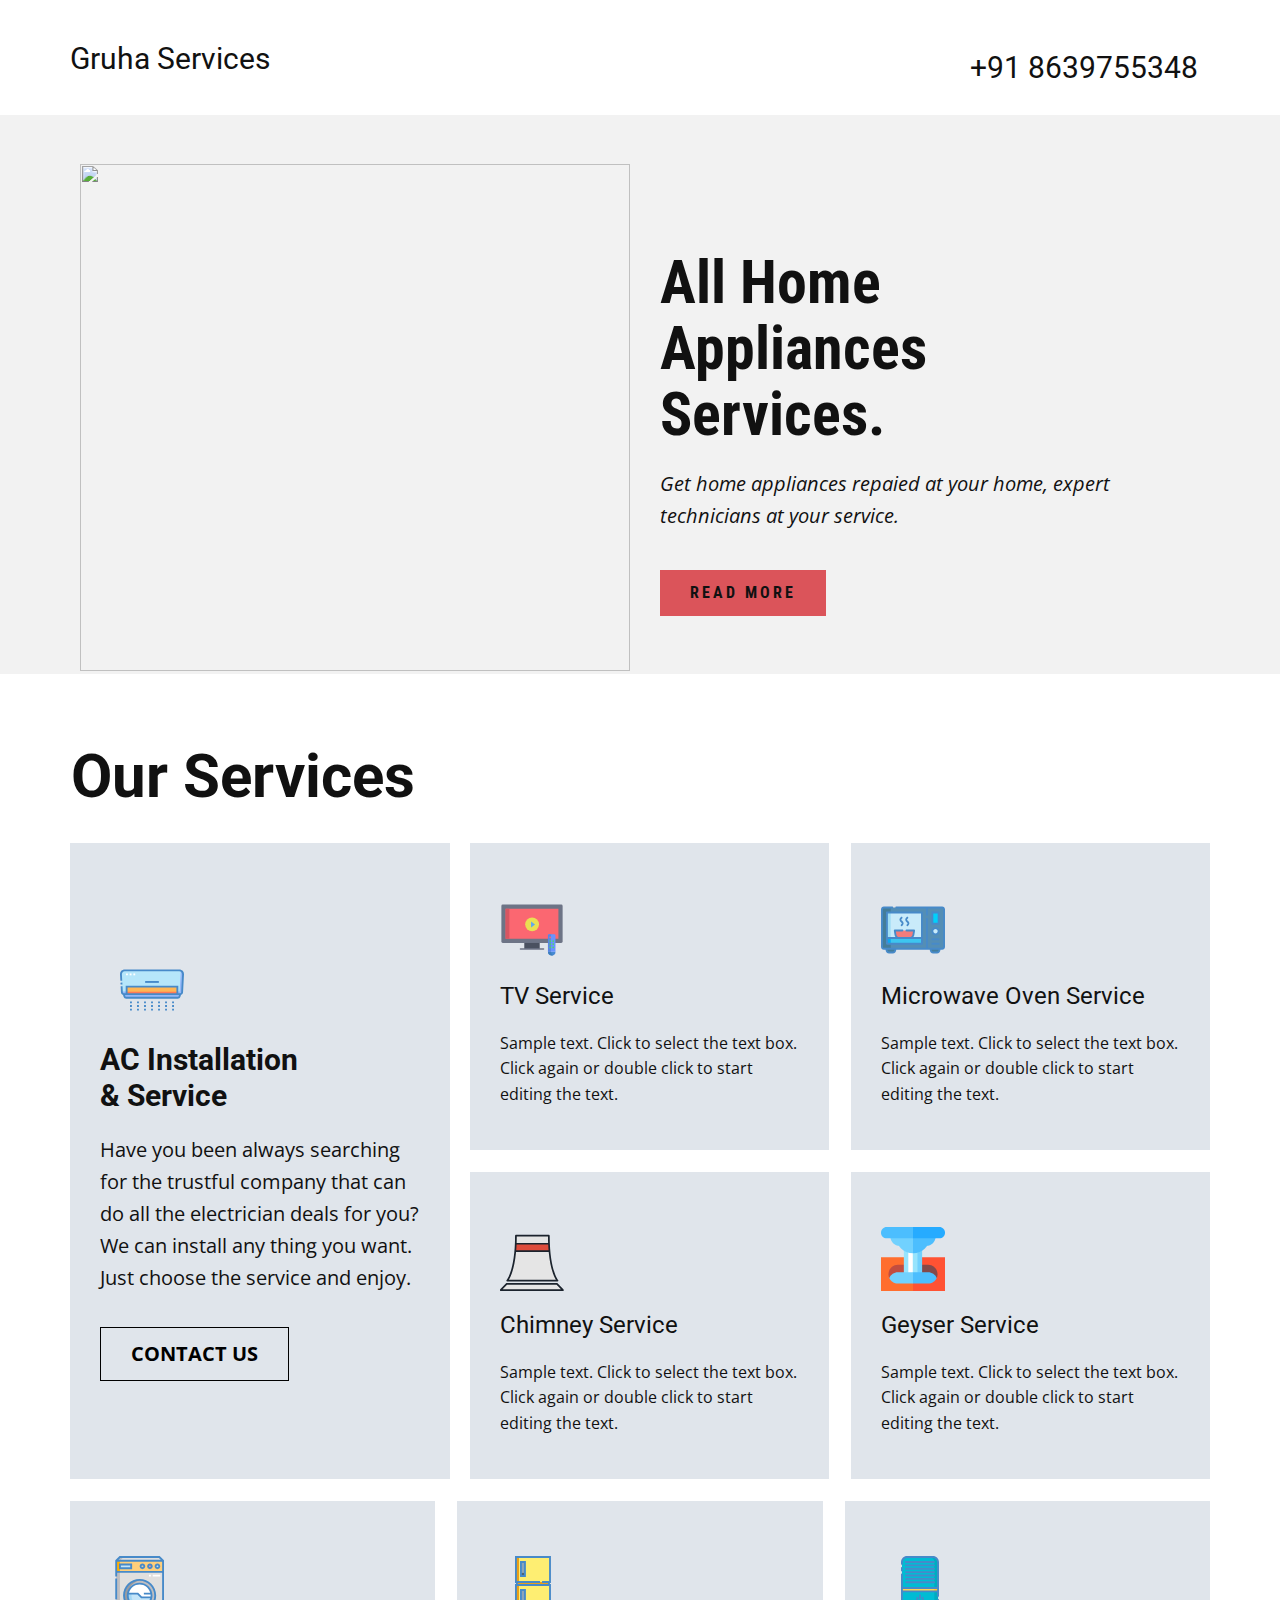
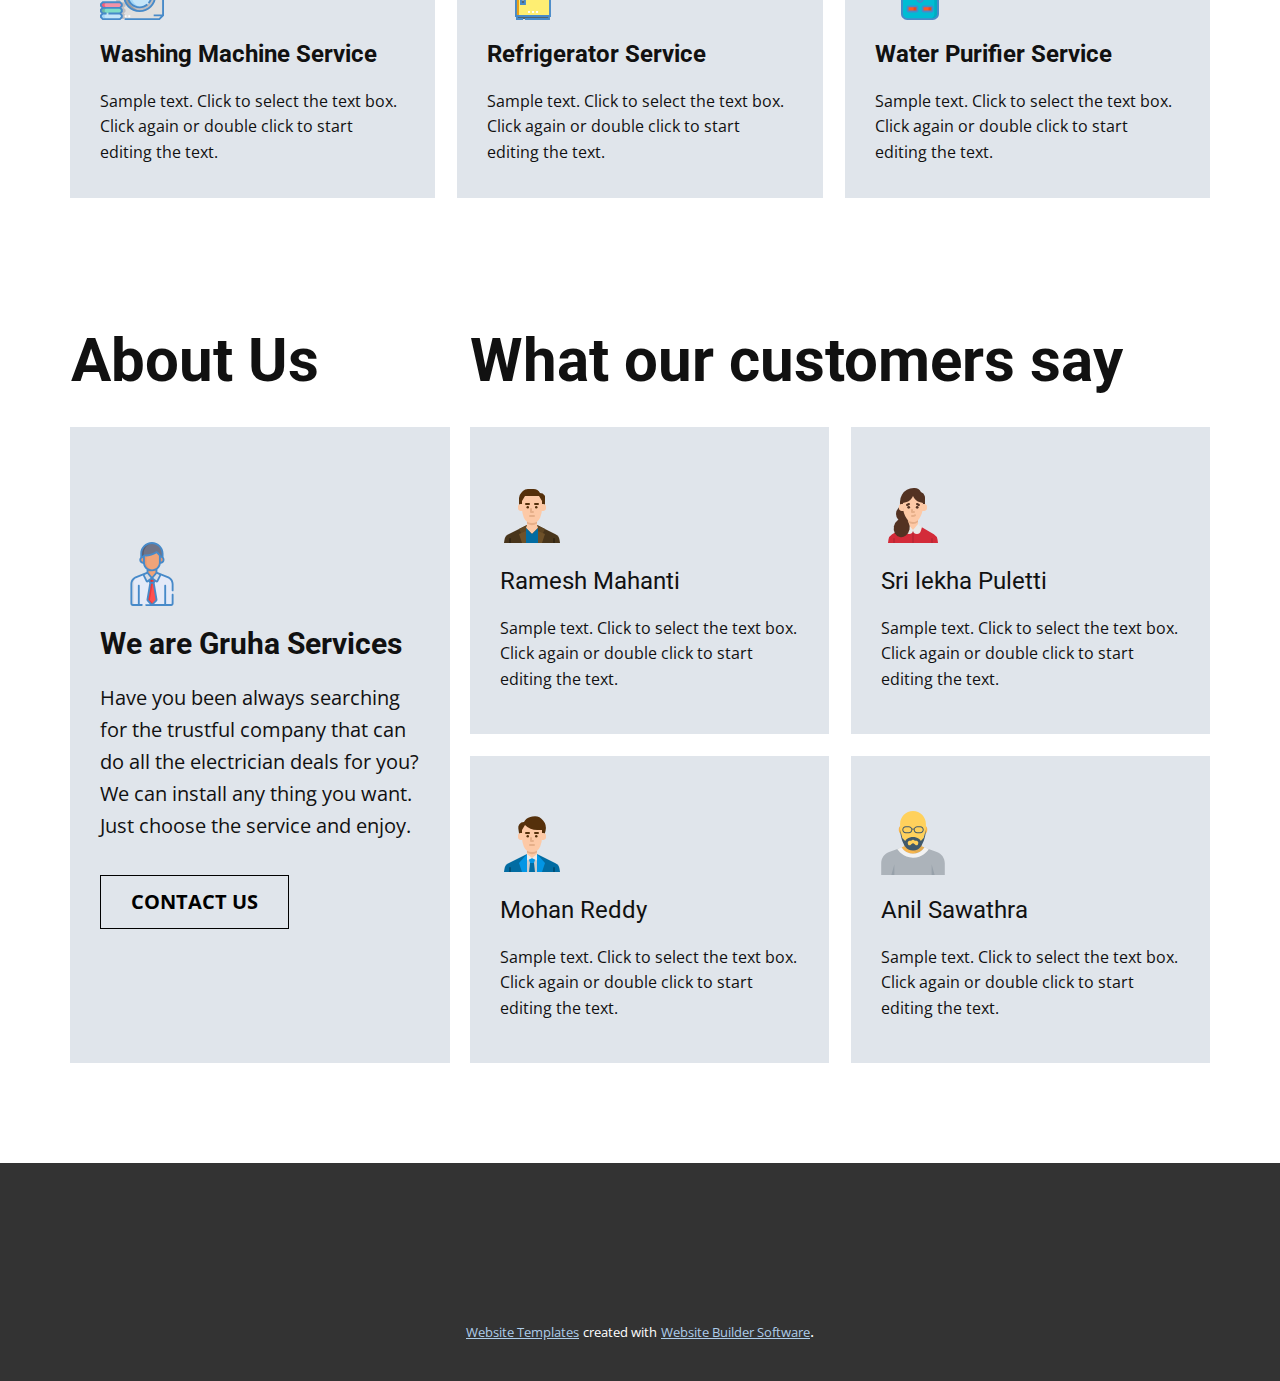
==== commit 59aca837: "changes" ====
--- a/index.html
+++ b/index.html
@@ -13,6 +13,8 @@
     <script class="u-script" type="text/javascript" src="nicepage.js" defer=""></script>
     <meta name="generator" content="Nicepage 3.3.3, nicepage.com">
     <link id="u-theme-google-font" rel="stylesheet" href="https://fonts.googleapis.com/css?family=Roboto:100,100i,300,300i,400,400i,500,500i,700,700i,900,900i|Open+Sans:300,300i,400,400i,600,600i,700,700i,800,800i">
+    <link id="u-page-google-font" rel="stylesheet" href="https://fonts.googleapis.com/css?family=Roboto+Condensed:300,300i,400,400i,700,700i">
+    
     
     
     
@@ -29,25 +31,47 @@
     <meta property="og:url" content="index.html">
   </head>
   <body data-home-page="Page-1.html" data-home-page-title="Page 1" class="u-body"><header class="u-clearfix u-header" id="sec-9bbb"><div class="u-clearfix u-sheet u-sheet-1">
-        <h2 class="u-align-center u-headline u-text u-text-palette-1-dark-2 u-text-1">
+        <h3 class="u-align-left-sm u-align-left-xs u-headline u-text u-text-1">
           <a href="/">Gruha Services</a>
-        </h2><span class="u-icon u-icon-circle u-text-palette-1-base u-icon-1"><svg class="u-svg-link" preserveAspectRatio="xMidYMin slice" viewBox="0 0 511.996 511.996" style=""><use xmlns:xlink="http://www.w3.org/1999/xlink" xlink:href="#svg-ac4c"></use></svg><svg xmlns="http://www.w3.org/2000/svg" xmlns:xlink="http://www.w3.org/1999/xlink" version="1.1" xml:space="preserve" class="u-svg-content" viewBox="0 0 511.996 511.996" x="0px" y="0px" id="svg-ac4c" style="enable-background:new 0 0 511.996 511.996;"><path style="fill:#E8B33F;" d="M222.018,368.564L98.179,492.403c-14.848,14.848-39.13,14.634-53.704-0.64  c-14.137-14.838-13.365-38.429,1.127-52.922L168.944,315.5c2.498-2.498,6.53-2.498,9.018,0l1.96,1.95l13.02,13.02v0.01  l27.116,27.116l1.96,1.95C224.506,362.034,224.506,366.076,222.018,368.564z"></path><rect x="169.455" y="235.43" transform="matrix(-0.7071 0.7071 -0.7071 -0.7071 653.7679 256.8315)" style="fill:#92949B;" width="208.475" height="56.77"></rect><g><path style="fill:#484B54;" d="M461.596,184.381c30.887,30.887,39.719,79.791,16.208,119.819   c-16.287-36.696-53.974-78.089-80.329-93.327l14.334-14.334l30.994-30.951l0.014,0.014   C453.223,176.008,460.785,183.57,461.596,184.381z"></path><path style="fill:#484B54;" d="M383.809,86.991l-65.478,65.478l-2.284-1.522c4.474-8.984,1.738-21.63-7.418-30.786   c-9.099-9.099-21.651-11.856-30.621-7.483l-0.445-0.977l65.478-65.478l1.063,0.488c-4.216,8.955-1.429,21.364,7.59,30.384   c9.171,9.171,21.859,11.907,30.843,7.389L383.809,86.991z"></path>
-</g><g><path style="fill:#92949B;" d="M344.104,46.711l-1.063-0.488l-65.478,65.478l0.445,0.977c-1.723,0.833-3.318,1.939-4.725,3.304   l-34.074-34.076l74.289-74.289l34.075,34.075C346.115,43.178,344.96,44.866,344.104,46.711z"></path><path style="fill:#92949B;" d="M457.151,151.27l-14.348,14.32l-30.994,30.951l-14.334,14.334l-14.65,14.65l-15.346-15.346   l0.007-0.007l-40.143-40.143l-0.007,0.007l-14.521-14.521c1.328-1.372,2.406-2.909,3.232-4.567l2.284,1.522l65.478-65.478   l-1.272-2.506c1.667-0.833,3.203-1.925,4.567-3.26C387.106,81.223,431.055,125.172,457.151,151.27z"></path>
-</g><path style="fill:#D39F37;" d="M192.942,330.47v0.01c0,0-131.029,107.905-148.467,161.283  c-14.137-14.838-13.365-38.429,1.127-52.922L168.944,315.5c2.498-2.498,6.53-2.498,9.018,0l1.96,1.95L192.942,330.47z"></path><polygon style="fill:#484B54;" points="309.414,305.974 330.458,327.017 288.324,369.151 267.28,348.107 276.144,339.244   300.552,314.837 "></polygon><path style="fill:#EA3D3D;" d="M465.685,465.714c0,9.892-3.778,19.794-11.324,27.339c-15.102,15.102-39.587,15.102-54.689,0  L323.2,416.591c7.109-7.109,7.109-18.626,0-25.735c-7.109-7.109-18.626-7.109-25.724,0l-15.427-15.427l6.276-6.276l18.24-18.23  l23.896-23.907l6.276-6.276l15.427,15.427c-7.109,7.099-7.109,18.626,0,25.725c7.109,7.109,18.626,7.109,25.735,0l76.463,76.473  C461.907,445.91,465.685,455.812,465.685,465.714z"></path><polygon style="fill:#B5B6BA;" points="46.787,59.434 98.738,85.338 103.283,117.569 300.552,314.837 276.144,339.244   78.876,141.976 46.646,137.43 20.741,85.48 "></polygon><path style="fill:#D33333;" d="M454.361,493.053c-15.102,15.102-39.587,15.102-54.689,0L323.2,416.591  c7.109-7.109,7.109-18.626,0-25.735c-7.109-7.109-18.626-7.109-25.724,0l-15.427-15.427l6.276-6.276l18.24-18.23  C307.773,352.467,395.671,464.505,454.361,493.053z"></path><path d="M235.467,331.417l-15.404,15.404l-29.369-29.369l15.409-15.409c2.975-2.975,2.975-7.797,0-10.771  c-2.975-2.975-7.798-2.975-10.771,0l-16.03,16.03c-1.812-0.835-3.791-1.29-5.846-1.29c-3.737,0-7.252,1.456-9.896,4.1  l-89.334,89.334c-2.975,2.975-2.975,7.797,0,10.771c2.975,2.975,7.798,2.975,10.771,0l88.458-88.458l42.297,42.297L92.789,487.021  c-5.732,5.732-13.37,8.821-21.505,8.74c-8.131-0.095-15.695-3.384-21.298-9.257c-11.108-11.651-10.66-30.616,1-42.276l14.621-14.621  c2.975-2.975,2.975-7.797,0-10.771c-2.975-2.975-7.798-2.974-10.771,0l-14.621,14.621c-17.46,17.461-18.023,45.974-1.252,63.562  c8.46,8.868,19.874,13.831,32.142,13.975c0.185,0.002,0.367,0.003,0.55,0.003c12.066,0,23.379-4.677,31.905-13.205l123.839-123.839  c4.248-4.248,5.173-10.565,2.806-15.732l16.032-16.032c2.975-2.975,2.975-7.798,0-10.771  C243.264,328.443,238.441,328.443,235.467,331.417z"></path><path d="M484.709,202.29c-2.076-3.66-6.725-4.944-10.383-2.869c-3.659,2.075-4.944,6.723-2.869,10.382  c13.771,24.288,15.84,52.236,6.224,77.194c-17.578-31.491-45.834-61.628-68.148-77.389l33.275-33.243l13.402,13.402  c1.488,1.488,3.437,2.232,5.387,2.232c1.949,0,3.898-0.743,5.385-2.23c2.976-2.974,2.976-7.797,0.002-10.772l-13.398-13.398  l8.946-8.938c1.431-1.428,2.235-3.366,2.236-5.388c0.001-2.021-0.801-3.96-2.231-5.39l-70.045-70.045  c-2.952-2.952-7.732-2.978-10.714-0.057c-0.786,0.77-1.676,1.406-2.66,1.897c-6.193,3.116-15.462,0.603-22.036-5.971  c-6.536-6.535-9.038-15.48-6.064-21.797c0.497-1.071,1.167-2.043,1.995-2.886c2.925-2.983,2.901-7.765-0.053-10.718L318.884,2.231  c-2.975-2.975-7.798-2.975-10.771,0L233.823,76.52c-2.975,2.975-2.975,7.797,0,10.771l34.075,34.075  c2.941,2.942,7.7,2.979,10.688,0.083c0.806-0.782,1.727-1.426,2.761-1.926c6.181-3.015,15.392-0.482,21.897,6.022  c6.555,6.555,9.071,15.808,5.985,22.005c-0.487,0.979-1.121,1.875-1.883,2.661c-2.895,2.988-2.858,7.745,0.084,10.687l9.132,9.132  l-65.375,65.384c-2.975,2.975-2.974,7.798,0.001,10.772c1.487,1.487,3.436,2.23,5.386,2.23c1.95,0,3.899-0.743,5.387-2.231  l65.374-65.383l29.373,29.373l-65.384,65.384c-2.975,2.975-2.975,7.797,0,10.771c1.487,1.488,3.437,2.231,5.386,2.231  c1.949,0,3.899-0.743,5.386-2.231l65.384-65.384l9.961,9.961c1.428,1.428,3.366,2.231,5.386,2.231s3.958-0.802,5.386-2.231  l10.371-10.361c24.057,16.096,57.176,52.756,72.26,86.742c1.159,2.61,3.679,4.353,6.53,4.515c0.145,0.008,0.289,0.012,0.433,0.012  c2.689,0,5.194-1.422,6.566-3.759C503.586,275.346,503.712,235.807,484.709,202.29z M249.981,81.906l63.517-63.517l23.303,23.303  l-63.517,63.518L249.981,81.906z M295.89,104.146l39.805-39.806c1.711,6.492,5.3,12.827,10.614,18.14  c5.816,5.816,12.977,9.575,20.205,11.033l-41.472,41.472c-1.457-7.235-5.215-14.4-11.026-20.212  C308.69,109.449,302.364,105.859,295.89,104.146z M382.825,214.751l-58.003-58.003l63.518-63.517l58.033,58.033L382.825,214.751z"></path><path d="M447.522,420.751c-2.975-2.975-7.798-2.975-10.771,0c-2.975,2.975-2.975,7.797,0,10.771l12.227,12.227  c5.862,5.862,9.09,13.66,9.09,21.961c0,8.299-3.228,16.098-9.09,21.96c-5.866,5.866-13.666,9.096-21.961,9.096  c-8.295,0-16.095-3.231-21.961-9.096l-71.886-71.885c1.947-3.672,2.979-7.788,2.979-12.062c0-6.894-2.685-13.376-7.561-18.251  c-4.875-4.876-11.357-7.561-18.251-7.561c-4.274,0-8.39,1.032-12.062,2.978l-5.458-5.458l43.921-43.921l5.465,5.465  c-5.14,9.746-3.614,22.116,4.575,30.306c4.876,4.876,11.357,7.561,18.252,7.561c4.274,0,8.39-1.032,12.062-2.978l40.358,40.358  c2.975,2.975,7.798,2.975,10.771,0c2.975-2.975,2.975-7.797,0-10.771l-44.94-44.94c-1.428-1.429-3.366-2.231-5.386-2.231  s-3.958,0.802-5.386,2.231c-1.999,1.999-4.654,3.099-7.48,3.099s-5.481-1.101-7.48-3.099c-4.124-4.124-4.124-10.835,0-14.959  c2.975-2.975,2.974-7.798,0-10.771l-15.426-15.426c-1.428-1.429-3.366-2.231-5.386-2.231s-3.958,0.802-5.386,2.231l-0.894,0.894  l-15.657-15.657c-1.428-1.429-3.366-2.231-5.386-2.231s-3.958,0.802-5.386,2.231l-3.477,3.477L110.47,113.984l-4.19-29.709  c-0.35-2.483-1.899-4.634-4.144-5.753L50.186,52.618c-2.931-1.46-6.468-0.887-8.785,1.431L15.355,80.094  c-2.317,2.317-2.892,5.854-1.431,8.785l25.905,51.951c1.119,2.243,3.27,3.793,5.753,4.144l29.709,4.19l21.559,21.559  c2.975,2.975,7.798,2.975,10.771,0c2.975-2.975,2.975-7.798,0-10.771l-23.358-23.358c-1.169-1.169-2.686-1.926-4.322-2.156  l-28.265-3.987l-21.67-43.461l18.292-18.292l43.458,21.67l3.987,28.265c0.231,1.637,0.987,3.153,2.156,4.322l191.882,191.882  l-13.636,13.636L122.852,175.18c-2.975-2.975-7.798-2.975-10.771,0c-2.975,2.975-2.975,7.797,0,10.771l153.292,153.292l-3.477,3.477  c-1.429,1.428-2.231,3.366-2.231,5.386s0.802,3.958,2.231,5.386l15.658,15.657l-0.893,0.894c-2.975,2.975-2.975,7.797,0,10.771  l15.426,15.426c2.975,2.975,7.798,2.975,10.771,0c1.999-1.999,4.654-3.1,7.48-3.1c2.825,0,5.481,1.101,7.48,3.1  c1.999,1.999,3.099,4.654,3.099,7.48s-1.1,5.481-3.099,7.48c-1.429,1.428-2.231,3.366-2.231,5.386c0,2.02,0.802,3.958,2.231,5.386  l76.469,76.468c8.743,8.743,20.367,13.558,32.732,13.558c12.365,0,23.989-4.815,32.732-13.558  c8.739-8.739,13.552-20.363,13.552-32.732c0-12.369-4.813-23.993-13.552-32.732L447.522,420.751z M278.052,348.107l27.885-27.885  l0,0l0,0l3.477-3.477l10.272,10.272l-31.362,31.362L278.052,348.107z"></path></svg></span>
+        </h3>
+        <h3 class="u-align-right u-headline u-text u-text-2">
+          <a href="/">+91 8639755348</a>
+        </h3>
       </div></header>
-    <section class="u-align-center u-clearfix u-section-1" id="carousel_09b3">
-      <div class="u-clearfix u-sheet u-valign-middle-md u-valign-middle-sm u-valign-middle-xs u-sheet-1">
+    <section class="u-align-center u-clearfix u-grey-5 u-section-1" id="carousel_5a17">
+      <div class="u-clearfix u-sheet u-sheet-1">
+        <div class="u-clearfix u-expanded-width u-layout-wrap u-layout-wrap-1">
+          <div class="u-layout">
+            <div class="u-layout-row">
+              <div class="u-align-center-lg u-align-center-sm u-align-center-xl u-align-center-xs u-container-style u-expand-resize u-layout-cell u-left-cell u-size-30 u-layout-cell-1">
+                <div class="u-container-layout u-valign-bottom">
+                  <img class="u-absolute-hcenter-lg u-image u-image-1" src="images/07bdcaf28bfd9b8c0cd4bb0e998b41de.png">
+                </div>
+              </div>
+              <div class="u-container-style u-layout-cell u-right-cell u-size-30 u-layout-cell-2">
+                <div class="u-container-layout u-container-layout-2">
+                  <h1 class="u-custom-font u-font-roboto-condensed u-text u-text-1">All Home Appliances Services.</h1>
+                  <p class="u-text u-text-2">Get home appliances repaied at your home, expert technicians at your service.</p>
+                  <a href="https://nicepage.com" class="u-btn u-button-style u-custom-font u-font-roboto-condensed u-palette-2-base u-text-body-color u-btn-1">read more</a>
+                </div>
+              </div>
+            </div>
+          </div>
+        </div>
+      </div>
+    </section>
+    <section class="u-align-center u-clearfix u-section-2" id="carousel_09b3">
+      <div class="u-clearfix u-sheet u-sheet-1">
         <h2 class="u-align-left u-text u-text-1">Our Services</h2>
-        <h2 class="u-align-right u-text u-text-2">+91 8639755348</h2>
         <div class="u-container-style u-expanded-width-md u-group u-palette-5-light-2 u-shape-rectangle u-group-1">
           <div class="u-container-layout u-valign-middle-md u-valign-middle-sm u-valign-middle-xs u-container-layout-1"><span class="u-icon u-icon-circle u-text-palette-1-base u-icon-1"><svg class="u-svg-link" preserveAspectRatio="xMidYMin slice" viewBox="0 0 512.483 512.483" style=""><use xmlns:xlink="http://www.w3.org/1999/xlink" xlink:href="#svg-d937"></use></svg><svg xmlns="http://www.w3.org/2000/svg" xmlns:xlink="http://www.w3.org/1999/xlink" version="1.1" xml:space="preserve" class="u-svg-content" viewBox="0 0 512.483 512.483" id="svg-d937"><g id="XMLID_124_"><g id="COLORS_18_"><path id="XMLID_88_" d="m15.146 274.714c.419 7.967 7.001 14.211 14.979 14.211h452.232c7.978 0 14.56-6.245 14.979-14.211l7.603-144.399c.904-17.165-12.77-31.577-29.958-31.577h-437.48c-17.188 0-30.862 14.413-29.958 31.577z" fill="#b6e6fa"></path><path d="m487.159 101.313-9.545 167.612h-462.773l.305 5.789c.419 7.967 7.001 14.211 14.979 14.211h452.232c7.978 0 14.56-6.245 14.979-14.211l7.604-144.399c.675-12.827-6.791-24.114-17.781-29.002z" fill="#94b7f7"></path><path id="XMLID_122_" d="m53.149 228.732h406.185v60.193h-406.185z" fill="#ffb655"></path><path id="XMLID_127_" d="m53.149 269.375h406.185v19.55h-406.185z" fill="#ff7956"></path><path id="XMLID_71_" d="m462.377 318.336h-412.271c-6.585 0-12.4-4.295-14.337-10.588l-5.792-18.822h452.528l-5.792 18.822c-1.937 6.293-7.751 10.588-14.336 10.588z" fill="#94b7f7"></path>
 </g><g id="LINES_19_"><path d="m3.938 196.949h14.999v14.666h-14.999z" transform="matrix(.999 -.053 .053 .999 -10.731 .885)"></path><path d="m248.741 406.579h15v14.666h-15z"></path><path d="m248.741 377.247h15v14.666h-15z"></path><path d="m248.741 347.915h15v14.666h-15z"></path><path d="m192.569 377.247h15v14.666h-15z"></path><path d="m192.569 406.579h15v14.666h-15z"></path><path d="m192.569 347.915h15v14.666h-15z"></path><path d="m136.398 377.247h15v14.666h-15z"></path><path d="m136.398 347.915h15v14.666h-15z"></path><path d="m136.398 406.579h15v14.666h-15z"></path><path d="m80.226 406.579h15v14.666h-15z"></path><path d="m80.226 347.915h15v14.666h-15z"></path><path d="m80.226 377.247h15v14.666h-15z"></path><path d="m304.913 377.247h15v14.666h-15z"></path><path d="m304.913 347.915h15v14.666h-15z"></path><path d="m304.913 406.579h15v14.666h-15z"></path><path d="m361.085 377.247h15v14.666h-15z"></path><path d="m361.085 347.915h15v14.666h-15z"></path><path d="m361.085 406.579h15v14.666h-15z"></path><path d="m417.257 347.915h15v14.666h-15z"></path><path d="m417.257 406.579h15v14.666h-15z"></path><path d="m417.257 377.247h15v14.666h-15z"></path><path d="m201.276 184.377h109.93v15h-109.93z"></path><path d="m502.187 102.928c-7.152-7.539-16.813-11.69-27.205-11.69h-437.481c-10.392 0-20.053 4.152-27.205 11.69-7.151 7.539-10.789 17.405-10.242 27.781l2.737 51.998 14.979-.789-2.737-51.998c-.328-6.226 1.854-12.146 6.146-16.669s10.089-7.014 16.323-7.014h437.48c6.234 0 12.032 2.491 16.323 7.014s6.474 10.443 6.146 16.669l-7.603 144.398c-.21 3.984-3.5 7.106-7.49 7.106h-15.523v-60.193h-421.186v60.193h-15.524c-3.99 0-7.28-3.122-7.49-7.105l-2.552-48.464-14.979.789 2.552 48.463c.522 9.901 7.39 18.007 16.532 20.505l4.413 14.34c2.923 9.5 11.564 15.882 21.504 15.882h412.271c9.939 0 18.581-6.382 21.504-15.882l4.413-14.34c9.143-2.498 16.01-10.604 16.532-20.505l7.603-144.398c.548-10.376-3.09-20.242-10.241-27.781zm-441.538 133.304h391.186v45.193h-391.186zm408.896 69.31c-.975 3.166-3.855 5.293-7.168 5.293h-412.271c-3.312 0-6.193-2.127-7.168-5.293l-2.805-9.117h5.516 421.186 5.516z"></path><g fill="#fff"><path d="m106.986 123.86h14.666v15h-14.666z"></path><path d="m77.654 123.86h14.666v15h-14.666z"></path><path d="m48.322 123.86h14.666v15h-14.666z"></path>
 </g>
 </g>
 </g></svg></span>
-            <h3 class="u-text u-text-3">AC Installation<br>&amp; Service
+            <h3 class="u-text u-text-2">AC Installation<br>&amp; Service
             </h3>
-            <p class="u-text u-text-4">Have you been always searching for the trustful company that can do all the electrician deals for you? We can install any thing you want. Just choose the service and enjoy.</p>
+            <p class="u-text u-text-3">Have you been always searching for the trustful company that can do all the electrician deals for you? We can install any thing you want. Just choose the service and enjoy.</p>
             <a href="https://nicepage.com/html5-template" class="u-border-1 u-border-black u-btn u-button-style u-hover-black u-none u-text-black u-text-hover-white u-btn-1">contact us</a>
           </div>
         </div>
@@ -55,8 +79,8 @@
           <div class="u-align-left u-container-style u-list-item u-palette-5-light-2 u-repeater-item u-list-item-1">
             <div class="u-container-layout u-similar-container u-valign-top u-container-layout-2"><span class="u-icon u-icon-circle u-text-palette-1-base u-icon-2"><svg class="u-svg-link" preserveAspectRatio="xMidYMin slice" viewBox="0 0 512 512" style=""><use xmlns:xlink="http://www.w3.org/1999/xlink" xlink:href="#svg-d41c"></use></svg><svg xmlns="http://www.w3.org/2000/svg" xmlns:xlink="http://www.w3.org/1999/xlink" version="1.1" xml:space="preserve" class="u-svg-content" viewBox="0 0 512 512" id="svg-d41c"><rect fill="#6d7486" height="307.48" rx="11.23" width="490" x="11" y="52.25"></rect><path d="m317.78 362.6v44.93h-123.56v-44.93-2.87h123.56z" fill="#4a5160"></path><path d="m44.7 85.95v240.08h422.6v-240.08z" fill="#fb6771"></path><circle cx="256.833" cy="210.833" fill="#eadf53" r="55.5"></circle><path d="m280.6 211.61-32.09 24.07v-48.14z" fill="#5fa8ed"></path><path d="m384.51 429.75h-.8a30 30 0 0 0 60 0z" fill="#4689d3"></path><path d="m433.71 289.75h-40a10 10 0 0 0 -10 10v130h60v-130a10 10 0 0 0 -10-10z" fill="#6994fe"></path><path d="m44.7 85.95h30v240.08h-30z" fill="#d85561"></path><path d="m407.71 429.75h-24a30 30 0 0 0 42 27.5 30 30 0 0 1 -18-27.5z" fill="#3e7fba"></path><path d="m407.71 429.75v-130a10 10 0 0 1 10-10h-24a10 10 0 0 0 -10 10v130z" fill="#5987e2"></path><path d="m348.321 413.53h-184.642a6 6 0 1 1 0-12h184.642a6 6 0 0 1 0 12z" fill="#6d7486"></path><g fill="#50dd5a"><path d="m401.71 375.747a7 7 0 1 1 7-7 7.009 7.009 0 0 1 -7 7z"></path><path d="m401.71 351.747a7 7 0 1 1 7-7 7.009 7.009 0 0 1 -7 7z"></path><path d="m401.71 401.747a7 7 0 1 1 7-7 7.009 7.009 0 0 1 -7 7z"></path><path d="m425.71 375.747a7 7 0 1 1 7-7 7.009 7.009 0 0 1 -7 7z"></path><path d="m425.71 351.747a7 7 0 1 1 7-7 7.009 7.009 0 0 1 -7 7z"></path><path d="m425.71 401.747a7 7 0 1 1 7-7 7.009 7.009 0 0 1 -7 7z"></path>
 </g><path d="m401.71 321.747a7 7 0 1 1 7-7 7.009 7.009 0 0 1 -7 7z" fill="#fb6771"></path></svg></span>
-              <h4 class="u-text u-text-5">TV Service</h4>
-              <p class="u-text u-text-6">Sample text. Click to select the text box. Click again or double click to start editing the text.</p>
+              <h4 class="u-text u-text-4">TV Service</h4>
+              <p class="u-text u-text-5">Sample text. Click to select the text box. Click again or double click to start editing the text.</p>
             </div>
           </div>
           <div class="u-align-left u-container-style u-list-item u-palette-5-light-2 u-repeater-item u-video-cover">
@@ -64,23 +88,23 @@
 </g><path d="m489.5 406h-467c-8.284 0-15-6.716-15-15v-300c0-8.284 6.716-15 15-15h467c8.284 0 15 6.716 15 15v300c0 8.285-6.716 15-15 15z" fill="#548eb5"></path><path d="m92.5 406h-70c-8.28 0-15-6.72-15-15v-300c0-8.28 6.72-15 15-15h70c-8.28 0-15 6.72-15 15v300c0 8.28 6.72 15 15 15z" fill="#447d99"></path><path d="m62.5 101h250v280h-250z" fill="#c9ebfa" transform="matrix(0 1 -1 0 428.5 53.5)"></path><path d="m47.5 116h30v250h-30z" fill="#a0ddf3"></path><path d="m47.5 319.84h280v46.16h-280z" fill="#3dc6ef"></path><path d="m47.5 319.84h30v46.16h-30z" fill="#08a9f1"></path><path d="m411 116h50v90h-50z" fill="#01d0fb"></path><circle cx="436" cy="266" fill="#c9ebfa" r="25"></circle><path d="m229.461 319.84h-83.922c-14.665 0-27.181-10.602-29.592-25.068l-5.822-34.932h154.75l-5.822 34.932c-2.411 14.465-14.927 25.068-29.592 25.068z" fill="#f37c7b"></path><g><path d="m489.5 68.5h-367.16c-4.143 0-7.5 3.357-7.5 7.5s3.357 7.5 7.5 7.5h237.66v50.6c0 4.143 3.357 7.5 7.5 7.5s7.5-3.357 7.5-7.5v-50.6h114.5c4.136 0 7.5 3.364 7.5 7.5v300c0 4.136-3.364 7.5-7.5 7.5h-114.5v-231.71c0-4.143-3.357-7.5-7.5-7.5s-7.5 3.357-7.5 7.5v231.71h-337.5c-4.136 0-7.5-3.364-7.5-7.5v-300c0-4.136 3.364-7.5 7.5-7.5h67.16c4.143 0 7.5-3.357 7.5-7.5s-3.357-7.5-7.5-7.5h-67.16c-12.406 0-22.5 10.094-22.5 22.5v300c0 12.406 10.094 22.5 22.5 22.5h14.25v2.5c0 15.163 12.337 27.5 27.5 27.5h30c15.163 0 27.5-12.337 27.5-27.5v-2.5h268.5v2.5c0 15.163 12.337 27.5 27.5 27.5h30c15.163 0 27.5-12.337 27.5-27.5v-2.5h14.25c12.406 0 22.5-10.094 22.5-22.5v-300c0-12.406-10.094-22.5-22.5-22.5zm-382.75 347.5c0 6.893-5.607 12.5-12.5 12.5h-30c-6.893 0-12.5-5.607-12.5-12.5v-2.5h55zm353.5 0c0 6.893-5.607 12.5-12.5 12.5h-30c-6.893 0-12.5-5.607-12.5-12.5v-2.5h55z"></path><path d="m40 116v250c0 4.143 3.357 7.5 7.5 7.5h280c4.143 0 7.5-3.357 7.5-7.5v-250c0-4.143-3.357-7.5-7.5-7.5h-280c-4.143 0-7.5 3.357-7.5 7.5zm15 242.5v-31.16h265v31.16zm265-235v188.84h-60.509c3.492-4.673 5.937-10.22 6.956-16.336l5.83-34.93c.233-5.197-2.232-8.109-7.397-8.734h-61.04c-4.143 0-7.5 3.357-7.5 7.5s3.357 7.5 7.5 7.5h52.185l-4.373 26.197c-1.814 10.896-11.147 18.803-22.191 18.803h-83.92c-11.044 0-20.377-7.907-22.192-18.805l-4.372-26.195h52.185c4.143 0 7.5-3.357 7.5-7.5s-3.357-7.5-7.5-7.5h-61.04c-5.165.626-7.631 3.537-7.397 8.734l5.829 34.928c1.019 6.117 3.464 11.665 6.957 16.338h-60.511v-188.84z"></path><path d="m461 213.5c4.143 0 7.5-3.357 7.5-7.5v-90c0-4.143-3.357-7.5-7.5-7.5h-50c-4.143 0-7.5 3.357-7.5 7.5v90c0 4.143 3.357 7.5 7.5 7.5zm-42.5-90h35v75h-35z"></path><path d="m436 298.5c17.921 0 32.5-14.579 32.5-32.5s-14.579-32.5-32.5-32.5-32.5 14.579-32.5 32.5 14.579 32.5 32.5 32.5zm0-50c9.649 0 17.5 7.851 17.5 17.5s-7.851 17.5-17.5 17.5-17.5-7.851-17.5-17.5 7.851-17.5 17.5-17.5z"></path><path d="m411 337.34h50c4.143 0 7.5-3.357 7.5-7.5s-3.357-7.5-7.5-7.5h-50c-4.143 0-7.5 3.357-7.5 7.5s3.357 7.5 7.5 7.5z"></path><path d="m411 373.5h50c4.143 0 7.5-3.357 7.5-7.5s-3.357-7.5-7.5-7.5h-50c-4.143 0-7.5 3.357-7.5 7.5s3.357 7.5 7.5 7.5z"></path><path d="m205.602 193.609c9.636 8.346 9.06 10.877.297 18.605-3.106 2.739-3.404 7.479-.664 10.586 3.438 3.147 6.966 3.369 10.586.664 15.459-13.633 14.811-28.019-.398-41.194-9.778-8.467-8.782-10.992.298-18.719 3.154-2.685 3.536-7.418.852-10.572-2.683-3.154-7.417-3.536-10.572-.852-15.899 13.528-15.958 28.007-.399 41.482z"></path><path d="m159.501 193.609c9.636 8.346 9.059 10.878.297 18.605-3.106 2.74-3.404 7.479-.664 10.586 3.438 3.147 6.966 3.369 10.586.664 15.457-13.633 14.813-28.019-.398-41.193-9.777-8.469-8.784-10.992.298-18.72 3.154-2.685 3.536-7.418.852-10.572-2.683-3.154-7.417-3.536-10.572-.852-15.897 13.527-15.959 28.008-.399 41.482z"></path>
 </g>
 </g></svg></span>
-              <h4 class="u-text u-text-7">Microwave Oven Service</h4>
-              <p class="u-text u-text-8">Sample text. Click to select the text box. Click again or double click to start editing the text.</p>
+              <h4 class="u-text u-text-6">Microwave Oven Service</h4>
+              <p class="u-text u-text-7">Sample text. Click to select the text box. Click again or double click to start editing the text.</p>
             </div>
           </div>
           <div class="u-align-left u-container-style u-list-item u-palette-5-light-2 u-repeater-item u-video-cover">
             <div class="u-container-layout u-similar-container u-valign-top u-container-layout-4"><span class="u-icon u-icon-circle u-text-palette-1-base u-icon-4"><svg class="u-svg-link" preserveAspectRatio="xMidYMin slice" viewBox="1 -35 580.58196 580" style=""><use xmlns:xlink="http://www.w3.org/1999/xlink" xlink:href="#svg-74e0"></use></svg><svg xmlns="http://www.w3.org/2000/svg" xmlns:xlink="http://www.w3.org/1999/xlink" version="1.1" xml:space="preserve" class="u-svg-content" viewBox="1 -35 580.58196 580" id="svg-74e0"><g id="surface1"><path d="M 523.433594 416.25 C 523.433594 416.25 444.925781 324.660156 444.925781 8.011719 L 146.59375 8.011719 C 146.59375 324.660156 68.085938 416.25 68.085938 416.25 Z M 523.433594 416.25 " style=" stroke:none;fill-rule:nonzero;fill:rgb(89.803922%,89.803922%,89.803922%);fill-opacity:1;"></path><path d="M 140.734375 148.433594 L 450.785156 148.433594 C 448.9375 127.710938 447.488281 105.515625 446.441406 81.859375 L 145.078125 81.859375 C 144.066406 105.554688 142.617188 127.746094 140.734375 148.433594 Z M 140.734375 148.433594 " style=" stroke:none;fill-rule:nonzero;fill:rgb(87.058824%,29.803922%,23.529412%);fill-opacity:1;"></path><path d="M 518.199219 445.039062 L 62.851562 445.039062 L 7.898438 502.609375 L 573.152344 502.609375 Z M 518.199219 445.039062 " style=" stroke:none;fill-rule:nonzero;fill:rgb(89.803922%,89.803922%,89.803922%);fill-opacity:1;"></path><path d="M 7.898438 510.460938 L 573.15625 510.460938 C 577.488281 510.457031 581.007812 506.945312 581 502.605469 C 581 500.582031 580.214844 498.628906 578.808594 497.167969 L 523.851562 439.59375 C 522.371094 438.054688 520.335938 437.1875 518.199219 437.1875 L 62.851562 437.1875 C 60.703125 437.175781 58.640625 438.046875 57.148438 439.59375 L 2.191406 497.167969 C -0.8125 500.292969 -0.71875 505.265625 2.40625 508.269531 C 3.882812 509.6875 5.851562 510.472656 7.898438 510.460938 Z M 66.203125 452.890625 L 514.847656 452.890625 L 554.835938 494.761719 L 26.214844 494.761719 Z M 66.203125 452.890625 " style=" stroke:none;fill-rule:nonzero;fill:rgb(10.588235%,13.72549%,17.647059%);fill-opacity:1;"></path><path d="M 68.085938 424.101562 L 523.433594 424.101562 C 527.765625 424.09375 531.273438 420.5625 531.261719 416.230469 C 531.257812 414.378906 530.597656 412.585938 529.398438 411.175781 C 528.613281 410.285156 452.777344 316.964844 452.777344 8.167969 C 452.777344 3.832031 449.257812 0.316406 444.925781 0.316406 L 146.59375 0.316406 C 142.261719 0.316406 138.742188 3.835938 138.742188 8.167969 C 138.742188 316.964844 62.851562 410.441406 62.121094 411.175781 C 59.289062 414.457031 59.648438 419.414062 62.9375 422.25 C 64.371094 423.484375 66.199219 424.160156 68.085938 424.15625 C 68.085938 424.15625 68.085938 424.101562 68.085938 424.101562 Z M 154.445312 15.863281 L 437.074219 15.863281 C 437.074219 36.222656 437.597656 55.535156 438.277344 74.007812 L 153.242188 74.007812 C 153.921875 55.535156 154.445312 36.222656 154.445312 15.863281 Z M 152.5625 89.710938 L 438.957031 89.710938 C 439.796875 107.503906 440.894531 124.515625 442.203125 140.582031 L 149.210938 140.582031 C 150.675781 124.464844 151.722656 107.503906 152.5625 89.710938 Z M 147.957031 156.285156 L 443.5625 156.285156 C 457.851562 308.070312 492.132812 381.34375 508.515625 408.402344 L 82.949219 408.402344 C 99.386719 381.289062 133.511719 308.277344 147.957031 156.285156 Z M 147.957031 156.285156 " style=" stroke:none;fill-rule:nonzero;fill:rgb(10.588235%,13.72549%,17.647059%);fill-opacity:1;"></path>
 </g></svg></span>
-              <h4 class="u-text u-text-9">Chimney Service<br>
+              <h4 class="u-text u-text-8">Chimney Service<br>
               </h4>
-              <p class="u-text u-text-10">Sample text. Click to select the text box. Click again or double click to start editing the text.</p>
+              <p class="u-text u-text-9">Sample text. Click to select the text box. Click again or double click to start editing the text.</p>
             </div>
           </div>
           <div class="u-align-left u-container-style u-list-item u-palette-5-light-2 u-repeater-item u-video-cover">
             <div class="u-container-layout u-similar-container u-valign-top u-container-layout-5"><span class="u-icon u-icon-circle u-text-palette-1-base u-icon-5"><svg class="u-svg-link" preserveAspectRatio="xMidYMin slice" viewBox="0 0 512 512" style=""><use xmlns:xlink="http://www.w3.org/1999/xlink" xlink:href="#svg-f475"></use></svg><svg xmlns="http://www.w3.org/2000/svg" xmlns:xlink="http://www.w3.org/1999/xlink" version="1.1" xml:space="preserve" class="u-svg-content" viewBox="0 0 512 512" x="0px" y="0px" id="svg-f475" style="enable-background:new 0 0 512 512;"><g><polygon style="fill:#FF5233;" points="512,242 256,242 151,377 256,512 512,512  "></polygon><rect y="242" style="fill:#FF6E2E;" width="256" height="270"></rect><path style="fill:#C24D3F;" d="M135,302c-41.355,0-75,33.645-75,75c0,10.664,2.252,20.806,6.281,30H256V302H135z"></path><path style="fill:#84494A;" d="M377,302H256l-40,105h229.719c4.029-9.194,6.281-19.336,6.281-30C452,335.645,418.355,302,377,302z"></path><polygon style="fill:#71D1FE;" points="182.751,127.236 256,392 329.249,392 329.249,127.236  "></polygon><rect x="182.751" y="127.236" style="fill:#97E4FD;" width="73.249" height="264.764"></rect><rect x="239.249" y="182" style="fill:#97E4FD;" width="52.5" height="210"></rect><rect x="218.5" y="182" style="fill:#FFFFFF;" width="35.749" height="210"></rect><path style="fill:#4CBEFE;" d="M377,362H256l-30,45l30,45h121c30.692,0,57.122-18.539,68.719-45   C434.122,380.539,407.692,362,377,362z"></path><path style="fill:#71D1FE;" d="M135,362c-30.692,0-57.122,18.539-68.719,45c11.597,26.461,38.027,45,68.719,45h121v-90H135z"></path><path style="fill:#4CBEFE;" d="M226,75l30,135c74.439,0,135-60.561,135-135H226z"></path><path style="fill:#71D1FE;" d="M121,75c0,74.439,60.561,135,135,135V75H121z"></path><path style="fill:#4CBEFE;" d="M226,60l30,90h106c41.355,0,75-33.645,75-75V60H226z"></path><path style="fill:#71D1FE;" d="M75,60v15c0,41.355,33.645,75,75,75h106V60H75z"></path><path style="fill:#26ABFF;" d="M467,0H256l-60,45l60,45h211c24.81,0,45-20.19,45-45S491.81,0,467,0z"></path><path style="fill:#4CBEFE;" d="M45,0C20.19,0,0,20.19,0,45s20.19,45,45,45h211V0H45z"></path>
 </g></svg></span>
-              <h4 class="u-text u-text-11">Geyser Service</h4>
-              <p class="u-text u-text-12">Sample text. Click to select the text box. Click again or double click to start editing the text.</p>
+              <h4 class="u-text u-text-10">Geyser Service</h4>
+              <p class="u-text u-text-11">Sample text. Click to select the text box. Click again or double click to start editing the text.</p>
             </div>
           </div>
         </div>
@@ -92,31 +116,31 @@
 </g><g><path d="m477.606 0h-321.213l-34.393 34.394v130.605h15v-30h360v332.001h-67.5v15h56.894l-15 15h-274.395v15h280.607l34.394-34.394v-443.212zm-315 15h308.788l15 15h-338.788zm-25.606 104.999v-74.999h360v74.999z"></path><path d="m122 179.999h15v167.001h-15z"></path><path d="m317 448.499c73.061 0 132.499-59.439 132.499-132.5s-59.438-132.499-132.499-132.499-132.5 59.439-132.5 132.5 59.439 132.499 132.5 132.499zm0-249.999c64.789 0 117.499 52.71 117.499 117.5s-52.71 117.5-117.499 117.5c-64.79 0-117.5-52.71-117.5-117.5s52.71-117.5 117.5-117.5z"></path><path d="m317 418.549c24.397 0 48.038-8.716 66.568-24.543l-9.742-11.405c-15.816 13.509-35.998 20.948-56.826 20.948-48.275 0-87.55-39.274-87.55-87.55 0-2.527.114-5.027.325-7.5h69.119l29.999 30h72.705c-3.341 12.562-9.449 24.319-17.997 34.327l11.406 9.742c15.826-18.529 24.542-42.17 24.542-66.569 0-56.546-46.003-102.549-102.549-102.549s-102.55 46.003-102.55 102.549 46.004 102.55 102.55 102.55zm0-190.099c40.498 0 74.657 27.643 84.613 65.05h-50.741v15h53.352c.211 2.473.325 4.973.325 7.5 0 2.512-.114 5.014-.328 7.5h-69.116l-29.999-30h-72.72c9.956-37.407 44.115-65.05 84.614-65.05z"></path><path d="m459.5 60c-12.406 0-22.5 10.093-22.5 22.5s10.094 22.5 22.5 22.5 22.5-10.094 22.5-22.5-10.094-22.5-22.5-22.5zm0 30c-4.136 0-7.5-3.364-7.5-7.5s3.364-7.5 7.5-7.5 7.5 3.364 7.5 7.5-3.364 7.5-7.5 7.5z"></path><path d="m399.501 60c-12.406 0-22.5 10.093-22.5 22.5s10.094 22.5 22.5 22.5 22.5-10.093 22.5-22.5-10.094-22.5-22.5-22.5zm0 30c-4.136 0-7.5-3.364-7.5-7.5s3.364-7.5 7.5-7.5 7.5 3.364 7.5 7.5-3.364 7.5-7.5 7.5z"></path><path d="m339.502 60c-12.406 0-22.5 10.093-22.5 22.5s10.094 22.5 22.5 22.5 22.5-10.093 22.5-22.5-10.094-22.5-22.5-22.5zm0 30c-4.136 0-7.5-3.364-7.5-7.5s3.364-7.5 7.5-7.5 7.5 3.364 7.5 7.5-3.364 7.5-7.5 7.5z"></path><path d="m152 105h104.999v-45h-104.999zm15-30h74.999v15h-74.999z"></path><path d="m19.394 362-19.394 19.393v21.213l11.893 11.894-11.893 11.893v21.213l11.893 11.894-11.893 11.893v21.213l19.394 19.394h143.212l19.394-19.394v-21.213l-11.894-11.893 11.894-11.894v-21.213l-11.894-11.893 11.894-11.894v-21.213l-19.394-19.393zm147.606 124.394-10.607 10.606h-130.787l-10.606-10.606v-8.788l10.606-10.606h26.894v-15h-26.894l-10.606-10.606v-8.788l10.606-10.606h130.787l10.607 10.606v8.788l-10.607 10.606h-88.893v15h88.894l10.606 10.606zm0-90-10.607 10.606h-130.787l-10.606-10.606v-8.788l10.606-10.606h130.787l10.607 10.606z"></path>
 </g>
 </g></svg></span>
-              <h4 class="u-text u-text-13">Washing Machine Service</h4>
-              <p class="u-text u-text-14">Sample text. Click to select the text box. Click again or double click to start editing the text.</p>
+              <h4 class="u-text u-text-12">Washing Machine Service</h4>
+              <p class="u-text u-text-13">Sample text. Click to select the text box. Click again or double click to start editing the text.</p>
             </div>
           </div>
           <div class="u-align-left u-container-style u-list-item u-palette-5-light-2 u-repeater-item u-video-cover">
             <div class="u-container-layout u-similar-container u-valign-top u-container-layout-7"><span class="u-icon u-icon-circle u-text-palette-1-base u-icon-7"><svg class="u-svg-link" preserveAspectRatio="xMidYMin slice" viewBox="-112 0 512 512" style=""><use xmlns:xlink="http://www.w3.org/1999/xlink" xlink:href="#svg-38bf"></use></svg><svg xmlns="http://www.w3.org/2000/svg" xmlns:xlink="http://www.w3.org/1999/xlink" version="1.1" xml:space="preserve" class="u-svg-content" viewBox="-112 0 512 512" id="svg-38bf"><path d="m272.53125 479.9375v24.046875h-256.5v-24.046875" fill="#506573"></path><path d="m16.03125 207.40625h256.5v24.046875h-256.5zm0 0" fill="#eaa017"></path><path d="m8.015625 7.015625h272.53125v200.390625h-272.53125zm0 0" fill="#feee72"></path><path d="m8.015625 7.015625h24.046875v200.390625h-24.046875zm0 0" fill="#eaa017"></path><path d="m8.015625 231.453125h272.53125v248.484375h-272.53125zm0 0" fill="#feee72"></path><g fill="#fff"><path d="m168.328125 440.359375h16.03125v15.03125h-16.03125zm0 0"></path><path d="m136.265625 440.359375h16.03125v15.03125h-16.03125zm0 0"></path><path d="m104.203125 440.359375h16.03125v15.03125h-16.03125zm0 0"></path>
 </g><path d="m8.015625 231.453125h24.046875v248.484375h-24.046875zm0 0" fill="#eaa017"></path><path d="m48.09375 47.09375h32.0625v112.21875h-32.0625zm0 0" fill="#8ca4b8"></path><path d="m48.09375 135.265625h32.0625v24.046875h-32.0625zm0 0" fill="#506573"></path><path d="m48.09375 271.53125h32.0625v112.21875h-32.0625zm0 0" fill="#8ca4b8"></path><path d="m48.09375 359.703125h32.0625v24.046875h-32.0625zm0 0" fill="#506573"></path><path d="m287.5625 215.421875v-215.421875h-287.5625v215.421875h8.015625v9.015625h-8.015625v263.515625h8.015625v24.046875h56.109375v-15.03125h-41.078125v-9.015625h241.46875v9.015625h-184.359375v15.03125h199.390625v-24.046875h8.015625v-263.515625h-8.015625v-9.015625zm-15.03125 257.5h-257.5v-233.453125h257.5zm0-272.53125h-56.109375v15.03125h48.09375v9.015625h-241.46875v-9.015625h177.34375v-15.03125h-185.359375v-185.359375h257.5zm0 0"></path><path d="m87.171875 40.078125h-47.09375v127.25h47.09375zm-15.03125 112.21875h-17.03125v-97.1875h17.03125zm0 0"></path><path d="m87.171875 264.515625h-47.09375v127.25h47.09375zm-15.03125 112.21875h-17.03125v-97.1875h17.03125zm0 0"></path></svg></span>
-              <h4 class="u-text u-text-15">Refrigerator Service</h4>
-              <p class="u-text u-text-16">Sample text. Click to select the text box. Click again or double click to start editing the text.</p>
+              <h4 class="u-text u-text-14">Refrigerator Service</h4>
+              <p class="u-text u-text-15">Sample text. Click to select the text box. Click again or double click to start editing the text.</p>
             </div>
           </div>
           <div class="u-align-left u-container-style u-list-item u-palette-5-light-2 u-repeater-item u-video-cover">
             <div class="u-container-layout u-similar-container u-valign-top u-container-layout-8"><span class="u-icon u-icon-circle u-text-palette-1-base u-icon-8"><svg class="u-svg-link" preserveAspectRatio="xMidYMin slice" viewBox="-104 0 512 512" style=""><use xmlns:xlink="http://www.w3.org/1999/xlink" xlink:href="#svg-c19b"></use></svg><svg xmlns="http://www.w3.org/2000/svg" xmlns:xlink="http://www.w3.org/1999/xlink" version="1.1" xml:space="preserve" class="u-svg-content" viewBox="-104 0 512 512" id="svg-c19b"><path d="m254.851562 504.5h-205.703124c-23 0-41.648438-18.648438-41.648438-41.648438v-413.703124c0-23 18.648438-41.648438 41.648438-41.648438h205.703124c23 0 41.648438 18.648438 41.648438 41.648438v413.703124c0 23-18.648438 41.648438-41.648438 41.648438zm0 0" fill="#00bcd4"></path><path d="m254.851562 7.5h-30c23 0 41.648438 18.648438 41.648438 41.648438v413.703124c0 23-18.648438 41.648438-41.648438 41.648438h30c23 0 41.648438-18.648438 41.648438-41.648438v-413.703124c0-23-18.648438-41.648438-41.648438-41.648438zm0 0" fill="#00acc1"></path><path d="m123 444h-62c-4.417969 0-8-3.582031-8-8v-25c0-4.417969 3.582031-8 8-8h62c4.417969 0 8 3.582031 8 8v25c0 4.417969-3.582031 8-8 8zm0 0" fill="#ff5622"></path><path d="m123 403h-30c4.417969 0 8 3.582031 8 8v25c0 4.417969-3.582031 8-8 8h30c4.417969 0 8-3.582031 8-8v-25c0-4.417969-3.582031-8-8-8zm0 0" fill="#e8491d"></path><path d="m243 444h-62c-4.417969 0-8-3.582031-8-8v-25c0-4.417969 3.582031-8 8-8h62c4.417969 0 8 3.582031 8 8v25c0 4.417969-3.582031 8-8 8zm0 0" fill="#ff5622"></path><path d="m243 403h-30c4.417969 0 8 3.582031 8 8v25c0 4.417969-3.582031 8-8 8h30c4.417969 0 8-3.582031 8-8v-25c0-4.417969-3.582031-8-8-8zm0 0" fill="#e8491d"></path><path d="m7.5 255.5h289v27h-289zm0 0" fill="#ffd54f"></path><path d="m266.5 255.5h30v27h-30zm0 0" fill="#ffca28"></path><path d="m7.5 123.332031c4.140625 0 7.5-3.355469 7.5-7.5v-20.164062c0-4.144531-3.359375-7.5-7.5-7.5s-7.5 3.355469-7.5 7.5v20.164062c0 4.144531 3.359375 7.5 7.5 7.5zm0 0"></path><path d="m254.851562 0h-205.703124c-27.101563 0-49.148438 22.050781-49.148438 49.148438v14.519531c0 4.140625 3.359375 7.5 7.5 7.5s7.5-3.359375 7.5-7.5v-14.519531c0-18.828126 15.320312-34.148438 34.148438-34.148438h205.703124c18.828126 0 34.148438 15.320312 34.148438 34.148438v198.851562h-274v-100.167969c0-4.140625-3.359375-7.5-7.5-7.5s-7.5 3.359375-7.5 7.5v315.019531c0 27.101563 22.046875 49.148438 49.148438 49.148438h205.703124c27.101563 0 49.148438-22.050781 49.148438-49.148438v-111.183593c0-4.144531-3.359375-7.5-7.5-7.5s-7.5 3.355469-7.5 7.5v111.183593c0 18.828126-15.320312 34.148438-34.148438 34.148438h-205.703124c-18.828126 0-34.148438-15.320312-34.148438-34.148438v-172.851562h274v29.332031c0 4.144531 3.359375 7.5 7.5 7.5s7.5-3.355469 7.5-7.5v-270.183593c0-27.097657-22.046875-49.148438-49.148438-49.148438zm-239.851562 275v-12h274v12zm0 0"></path><path d="m61 395.5c-8.546875 0-15.5 6.953125-15.5 15.5v25c0 8.546875 6.953125 15.5 15.5 15.5h62c8.546875 0 15.5-6.953125 15.5-15.5v-25c0-8.546875-6.953125-15.5-15.5-15.5zm62.5 15.5v25c0 .273438-.222656.5-.5.5h-62c-.277344 0-.5-.226562-.5-.5v-25c0-.273438.222656-.5.5-.5h62c.277344 0 .5.226562.5.5zm0 0"></path><path d="m181 451.5h62c8.546875 0 15.5-6.953125 15.5-15.5v-25c0-8.546875-6.953125-15.5-15.5-15.5h-62c-8.546875 0-15.5 6.953125-15.5 15.5v25c0 8.546875 6.953125 15.5 15.5 15.5zm-.5-40.5c0-.273438.222656-.5.5-.5h62c.277344 0 .5.226562.5.5v25c0 .273438-.222656.5-.5.5h-62c-.277344 0-.5-.226562-.5-.5zm0 0"></path><path d="m182.5 344.5c0-5.238281-1.351562-10.40625-3.910156-14.945312-2.035156-3.609376-6.613282-4.886719-10.21875-2.851563-3.609375 2.035156-4.882813 6.609375-2.851563 10.21875 1.296875 2.292969 1.980469 4.914063 1.980469 7.578125 0 8.546875-6.953125 15.5-15.5 15.5s-15.5-6.953125-15.5-15.5c0-2.664062.683594-5.285156 1.976562-7.578125 2.035157-3.609375.757813-8.183594-2.847656-10.21875-3.609375-2.03125-8.183594-.757813-10.21875 2.851563-2.558594 4.539062-3.914062 9.707031-3.914062 14.945312 0 16.816406 13.683594 30.5 30.5 30.5 16.820312 0 30.503906-13.683594 30.503906-30.5zm0 0"></path><path d="m159.5 340.5v-25c0-4.144531-3.359375-7.5-7.5-7.5s-7.5 3.355469-7.5 7.5v25c0 4.144531 3.359375 7.5 7.5 7.5s7.5-3.355469 7.5-7.5zm0 0"></path><path d="m262.363281 40h-223.863281c-4.140625 0-7.5 3.355469-7.5 7.5s3.359375 7.5 7.5 7.5h223.863281c4.140625 0 7.5-3.355469 7.5-7.5s-3.359375-7.5-7.5-7.5zm0 0"></path><path d="m262.886719 67h-223.863281c-4.140626 0-7.5 3.355469-7.5 7.5s3.359374 7.5 7.5 7.5h223.863281c4.140625 0 7.5-3.355469 7.5-7.5s-3.359375-7.5-7.5-7.5zm0 0"></path><path d="m263.40625 94h-223.859375c-4.144531 0-7.5 3.355469-7.5 7.5s3.355469 7.5 7.5 7.5h223.859375c4.144531 0 7.5-3.355469 7.5-7.5s-3.355469-7.5-7.5-7.5zm0 0"></path><path d="m263.929688 121h-223.859376c-4.144531 0-7.5 3.355469-7.5 7.5s3.355469 7.5 7.5 7.5h223.859376c4.140624 0 7.5-3.355469 7.5-7.5s-3.355469-7.5-7.5-7.5zm0 0"></path><path d="m264.453125 148h-223.859375c-4.144531 0-7.5 3.355469-7.5 7.5s3.355469 7.5 7.5 7.5h223.859375c4.144531 0 7.5-3.355469 7.5-7.5s-3.355469-7.5-7.5-7.5zm0 0"></path><path d="m264.976562 175h-223.863281c-4.140625 0-7.5 3.355469-7.5 7.5s3.359375 7.5 7.5 7.5h223.863281c4.140626 0 7.5-3.355469 7.5-7.5s-3.359374-7.5-7.5-7.5zm0 0"></path><path d="m41.636719 202c-4.140625 0-7.5 3.355469-7.5 7.5s3.359375 7.5 7.5 7.5h223.863281c4.140625 0 7.5-3.355469 7.5-7.5s-3.359375-7.5-7.5-7.5zm0 0"></path></svg></span>
-              <h4 class="u-text u-text-17">Water Purifier Service</h4>
-              <p class="u-text u-text-18">Sample text. Click to select the text box. Click again or double click to start editing the text.</p>
+              <h4 class="u-text u-text-16">Water Purifier Service</h4>
+              <p class="u-text u-text-17">Sample text. Click to select the text box. Click again or double click to start editing the text.</p>
             </div>
           </div>
         </div>
       </div>
     </section>
-    <section class="u-align-center u-clearfix u-section-2" id="carousel_18c8">
-      <div class="u-clearfix u-sheet u-valign-middle-md u-valign-middle-sm u-valign-middle-xs u-sheet-1">
+    <section class="u-align-center u-clearfix u-section-3" id="carousel_18c8">
+      <div class="u-clearfix u-sheet u-valign-middle-md u-valign-middle-sm u-sheet-1">
         <h2 class="u-align-left u-text u-text-1">About Us</h2>
         <h2 class="u-align-left u-text u-text-2">What our customers say</h2>
-        <div class="u-container-style u-expanded-width-md u-group u-palette-5-light-2 u-shape-rectangle u-group-1">
+        <div class="u-container-style u-expanded-width-md u-expanded-width-xs u-group u-palette-5-light-2 u-shape-rectangle u-group-1">
           <div class="u-container-layout u-valign-middle-md u-valign-middle-sm u-valign-middle-xs u-container-layout-1"><span class="u-icon u-icon-circle u-text-palette-1-base u-icon-1"><svg class="u-svg-link" preserveAspectRatio="xMidYMin slice" viewBox="0 0 512 512" style=""><use xmlns:xlink="http://www.w3.org/1999/xlink" xlink:href="#svg-32ba"></use></svg><svg xmlns="http://www.w3.org/2000/svg" xmlns:xlink="http://www.w3.org/1999/xlink" version="1.1" xml:space="preserve" class="u-svg-content" viewBox="0 0 512 512" x="0px" y="0px" id="svg-32ba" style="enable-background:new 0 0 512 512;"><path style="fill:#707487;" d="M254.945,8c-47.195,0-85.451,38.257-85.451,85.452v34.551c5.711-5.294,13.836-8.17,21.767-7.111  v-4.258c0-3.385,2.89-6.058,6.241-5.805c33.038,2.373,66.661-8.125,92.084-24.733c2.373-1.551,5.516-1.165,7.444,0.908  c21.734,23.362,21.603,22.458,21.603,25.509v8.362c8.694-1.303,16.405,1.383,21.763,6.364V93.453  C340.397,46.258,302.141,8,254.945,8z"></path><path style="fill:#5B5D6E;" d="M189.495,93.453c0-43.81,32.972-79.896,75.451-84.85C261.663,8.219,258.33,8,254.945,8  c-47.195,0-85.451,38.257-85.451,85.452v34.552c5.287-4.901,12.645-7.724,20.001-7.276V93.453z"></path><path style="fill:#F0A479;" d="M318.519,117.78v46.993c0,0.509-0.027,1.012-0.039,1.52c16.629,2.518,29.654-9.498,29.654-24.254  C348.135,127.252,335.099,115.295,318.519,117.78z"></path><path style="fill:#E59770;" d="M338.674,122.732c-5.253-4.065-12.306-6.129-20.155-4.952v46.993c0,0.509-0.027,1.012-0.039,1.52  c7.873,1.192,14.936-0.877,20.193-4.949v-38.611H338.674z"></path><path style="fill:#F0A479;" d="M191.451,164.83v-47.094c-14.515-1.938-29.691,9.201-29.691,24.301  c0,14.775,13.029,26.843,29.728,24.315C191.476,165.845,191.451,165.339,191.451,164.83z"></path><path style="fill:#E59770;" d="M191.451,161.556c-5.986-4.537-9.69-11.642-9.69-19.518c0-7.676,3.926-14.324,9.69-18.756v-5.545  c-14.515-1.938-29.691,9.202-29.691,24.301c0,14.775,13.029,26.843,29.728,24.315c-0.012-0.508-0.037-1.015-0.037-1.523V161.556z"></path><path style="fill:#F0A479;" d="M255.856,224.461c-13.805,0-25.938-3.79-35.86-10.131v35.008l35.706,44.074l35.706-44.074v-35.954  C281.294,220.362,269.047,224.461,255.856,224.461z"></path><path style="fill:#E59770;" d="M240.386,222.77c-7.528-1.692-14.369-4.592-20.39-8.439v35.008l20.39,25.169L240.386,222.77  L240.386,222.77z"></path><path style="fill:#E4EAF8;" d="M385.868,282.921l-94.46-36.582l-35.706,44.074l-35.706-44.074l-94.361,36.582  c0,0-34.937,14.363-34.937,54.19c0,36.038,0,127.133,0,156.245c0,6.429,5.212,11.642,11.642,11.642c4.899,0,301.849,0,306.824,0  c6.429,0,11.642-5.212,11.642-11.642c0-29.114,0-120.208,0-156.245C420.805,297.284,385.868,282.921,385.868,282.921z"></path><path style="fill:#D8DCE5;" d="M110.629,493.358c0-29.114,0-131.209,0-167.246c0-23.102,11.751-37.623,21.624-45.756l-6.618,2.566  c0,0-34.937,14.363-34.937,54.19c0,36.038,0,127.133,0,156.245c0,6.429,5.213,11.642,11.642,11.642c0.734,0,8.037,0,19.931,0  C115.843,505,110.629,499.786,110.629,493.358z"></path><path style="fill:#F0A479;" d="M297.03,84.005c-1.929-2.073-5.071-2.458-7.444-0.908c-25.423,16.607-59.045,27.106-92.084,24.732  c-3.351-0.254-6.241,2.42-6.241,5.804v51.05c0,32.81,25.709,62.777,64.595,62.777c34.616,0,62.778-28.162,62.778-62.777v-55.171  C318.634,106.462,318.765,107.367,297.03,84.005z"></path><path style="fill:#E59770;" d="M211.262,164.684v-56.6c-4.582,0.148-9.177,0.075-13.76-0.254c-3.351-0.254-6.241,2.42-6.241,5.805  v51.05c0,32.81,25.709,62.777,64.595,62.777c3.088,0,6.122-0.234,9.092-0.667C234.627,222.375,211.262,196.211,211.262,164.684z"></path><g><path style="fill:#D8DCE5;" d="M298.816,313.06l26.701-53.512l-34.107-13.209l-35.706,44.074l34.812,24.723   C293.332,317.139,297.272,316.153,298.816,313.06z"></path><path style="fill:#D8DCE5;" d="M212.639,313.06l-26.701-53.512l34.107-13.209l35.706,44.074l-34.812,24.723   C218.122,317.139,214.182,316.153,212.639,313.06z"></path>
 </g><path style="fill:#FF5050;" d="M292.017,461.76l-22.916-135.649h-13.352h-0.043h-13.352L219.438,461.76  c-0.241,1.748,0.272,3.522,1.364,4.726l0,0l0,0l31.639,34.87c1.762,1.942,4.811,1.942,6.574,0l31.639-34.87l0,0l0,0  C291.745,465.282,292.257,463.508,292.017,461.76z"></path><g><polygon style="fill:#ED3A3A;" points="255.748,290.444 255.748,290.414 255.727,290.429 255.705,290.414 255.705,290.444    230.385,308.427 242.354,326.44 255.705,326.44 255.748,326.44 269.1,326.44 281.069,308.427  "></polygon><path style="fill:#ED3A3A;" d="M240.802,466.486c-1.093-1.205-1.605-2.979-1.364-4.726l22.916-135.649h-6.606h-0.043h-13.352   L219.437,461.76c-0.241,1.748,0.271,3.522,1.364,4.726l31.638,34.87c1.762,1.942,4.812,1.942,6.574,0l6.713-7.399L240.802,466.486z   "></path>
 </g><path style="fill:#DB2A2A;" d="M265.728,297.531l-9.98-7.087v-0.031l-0.022,0.015l-0.021-0.015v0.031l-25.321,17.982l11.969,18.013  h13.352h0.043h6.606l-10.368-15.604c-0.892-1.342-0.557-3.15,0.757-4.084L265.728,297.531z"></path><path d="M421.052,394.842c4.142,0,7.5-3.358,7.5-7.5v-50.73c0-44.344-37.969-60.463-39.585-61.128  c-0.047-0.02-0.095-0.039-0.143-0.057l-89.668-34.726v-21.03c14.242-11.076,24.117-27.495,26.596-46.227  c7.101-0.5,13.69-3.152,19.071-7.779c7.027-6.043,11.059-14.838,11.059-24.126c0-7.708-2.781-15.068-7.737-20.803V92.953  C348.144,41.699,306.446,0,255.192,0S162.24,41.699,162.24,92.953v28.511c-5.009,5.677-7.733,12.665-7.733,20.074  c0,9.291,4.03,18.085,11.059,24.129c5.377,4.625,11.962,7.274,19.061,7.775c2.499,19.083,12.662,36.114,28.117,47.339v19.92  l-89.571,34.725c-0.047,0.018-0.094,0.037-0.141,0.056c-1.617,0.665-39.585,16.784-39.585,61.128v156.245  c0,10.555,8.587,19.142,19.142,19.142h71.457c4.142,0,7.5-3.358,7.5-7.5s-3.358-7.5-7.5-7.5h-16.137V349.301  c0-4.142-3.358-7.5-7.5-7.5c-4.142,0-7.5,3.358-7.5,7.5v147.698h-40.319c-2.283,0-4.141-1.858-4.141-4.141V336.611  c0-33.769,28.493-46.486,30.243-47.234l53.834-20.87l23.652,47.402l0,0c2.263,4.533,6.858,7.27,11.756,7.27  c4.801,0,7.349-2.249,10.738-4.656l6.041,9.094l-22.421,132.468c-0.013,0.075-0.024,0.15-0.035,0.226  c-0.542,3.924,0.671,7.957,3.244,10.789l23.543,25.9h-29.995c-4.142,0-7.5,3.358-7.5,7.5s3.358,7.5,7.5,7.5h200.365  c10.555,0,19.142-8.587,19.142-19.142v-70.514c0-4.142-3.358-7.5-7.5-7.5c-4.142,0-7.5,3.358-7.5,7.5v70.514  c0,2.283-1.858,4.141-4.141,4.141h-40.317V349.301c0-4.142-3.358-7.5-7.5-7.5c-4.142,0-7.5,3.358-7.5,7.5v147.698h-81.185  l23.543-25.9c2.572-2.83,3.785-6.861,3.244-10.787c-0.01-0.076-0.022-0.152-0.035-0.228L277.24,327.617l6.041-9.094  c3.34,2.372,5.913,4.656,10.738,4.656c4.908,0,9.497-2.747,11.755-7.269v-0.001l23.65-47.4l53.876,20.865  c1.949,0.836,30.252,13.582,30.252,47.238v50.73C413.552,391.484,416.91,394.842,421.052,394.842z M335.042,154.291  c-2.453,2.11-5.416,3.459-8.661,3.987v-33.477c8.62,1.4,14.5,8.551,14.5,16.737C340.88,146.452,338.752,151.1,335.042,154.291z   M177.241,92.953c0-42.983,34.968-77.952,77.951-77.952s77.951,34.969,77.951,77.952v18.043c-2.18-0.663-4.441-1.101-6.762-1.307  c0-7.237,0.063-5.841-23.612-31.294c-4.354-4.678-11.556-5.658-17.037-2.077c-26.13,17.069-58.005,25.644-87.415,23.532  c-6.448-0.483-12.325,3.766-13.906,10.046c-2.389,0.274-5.127,0.921-7.168,1.615V92.953z M169.507,141.538  c0-8.017,6.647-14.544,14.5-16.359v33.1C175.289,156.864,169.507,149.656,169.507,141.538z M199.008,164.184v-46.792v-2.465  c32.375,1.896,66.318-7.722,93.739-25.283c10.858,11.658,16.738,17.773,18.634,20.099c0,5.884,0,47.705,0,54.44  c0,30.447-24.826,55.276-55.277,55.276C221.91,219.46,199.008,192.934,199.008,164.184z M256.103,234.461  c9.833,0,19.476-2.096,28.052-5.846v14.567l-28.181,34.785l-28.231-34.846v-14.036C236.855,232.758,246.593,234.461,256.103,234.461  z M196.573,263.069l21.293-8.247l27.241,33.625c-13.852,9.838-25.228,17.919-26.485,18.812L196.573,263.069z M255.974,493.325  l-28.746-31.623l21.709-128.263h14.071l21.709,128.263L255.974,493.325z M265.325,318.439h-18.703l-5.718-8.607l15.07-10.703  l15.07,10.703L265.325,318.439z M293.325,307.259c-0.548-0.389-12.233-8.691-26.517-18.834c6.198-7.651-1.053,1.299,27.235-33.617  l21.331,8.262L293.325,307.259z"></path></svg></span>
--- a/nicepage.css
+++ b/nicepage.css
@@ -31194,34 +31194,65 @@
 
 /*end-variables sitestylecss*/
 .u-header .u-sheet-1 {
-  min-height: 149px;
+  min-height: 115px;
 }
 
 .u-header .u-text-1 {
-  width: 457px;
-  margin: 56px auto 0;
-}
-
-.u-header .u-icon-1 {
-  height: 64px;
-  width: 64px;
-  margin: -52px auto 41px 332px;
+  margin: 41px 838px 0 0;
+}
+
+.u-header .u-text-2 {
+  margin: -27px 12px 29px 826px;
 }
 @media (max-width: 1199px) {
-  .u-header .u-icon-1 {
-    margin-top: -52px;
-    margin-left: 332px;
-  }
-}
-
-
+  .u-header .u-sheet-1 {
+    min-height: 115px;
+  }
+
+  .u-header .u-text-1 {
+    margin-right: 637px;
+    margin-bottom: 19px;
+  }
+
+  .u-header .u-text-2 {
+    margin-top: -27px;
+    margin-right: 0;
+    margin-left: 638px;
+  }
+}
+@media (max-width: 991px) {
+  .u-header .u-text-1 {
+    margin-right: 422px;
+  }
+
+  .u-header .u-text-2 {
+    margin-left: 418px;
+  }
+}
+@media (max-width: 767px) {
+  .u-header .u-text-1 {
+    margin-right: 295px;
+  }
+
+  .u-header .u-text-2 {
+    margin-left: 238px;
+  }
+}
 @media (max-width: 575px) {
+  .u-header .u-sheet-1 {
+    min-height: 124px;
+  }
+
   .u-header .u-text-1 {
-    width: 340px;
-  }
-
-  .u-header .u-icon-1 {
-    margin-left: 276px;
+    margin-right: 212px;
+    margin-bottom: 0;
+  }
+
+  .u-header .u-text-2 {
+    width: auto;
+    margin-top: -42px;
+    margin-bottom: 41px;
+    margin-left: 143px;
   }
 }
 .u-footer {
--- a/Page-1.css
+++ b/Page-1.css
@@ -1,507 +1,169 @@
+.u-section-1 {
+  background-image: none;
+}
+
 .u-section-1 .u-sheet-1 {
-  min-height: 1184px;
+  min-height: 559px;
+}
+
+.u-section-1 .u-layout-wrap-1 {
+  margin: 24px auto 3px 0;
+}
+
+.u-section-1 .u-layout-cell-1 {
+  min-height: 532px;
+}
+
+.u-section-1 .u-image-1 {
+  width: 550px;
+  height: 507px;
+  margin: 0 auto;
+}
+
+.u-section-1 .u-layout-cell-2 {
+  min-height: 532px;
+}
+
+.u-section-1 .u-container-layout-2 {
+  padding: 30px 20px;
 }
 
 .u-section-1 .u-text-1 {
-  font-weight: 700;
   font-size: 3.75rem;
-  margin: 60px 485px 0 1px;
+  font-weight: 700;
+  margin: 81px 60px 0 0;
 }
 
 .u-section-1 .u-text-2 {
-  font-weight: 700;
-  font-size: 3.75rem;
-  margin: -66px 22px 0 606px;
-}
-
-.u-section-1 .u-group-1 {
-  width: 380px;
-  min-height: 636px;
+  font-style: italic;
+  font-size: 1.25rem;
+  margin: 20px 20px 0 0;
+}
+
+.u-section-1 .u-btn-1 {
   background-image: none;
-  margin: 33px auto 0 0;
-}
-
-.u-section-1 .u-container-layout-1 {
-  padding: 30px;
-}
-
-.u-section-1 .u-icon-1 {
-  height: 64px;
-  width: 64px;
-  background-image: none;
-  margin: 85px 20px 0;
-}
-
-.u-section-1 .u-text-3 {
-  font-weight: 700;
-  margin: 20px 104px 0 0;
-}
-
-.u-section-1 .u-text-4 {
-  font-size: 1.25rem;
-  margin: 20px 0 0;
-}
-
-.u-section-1 .u-btn-1 {
-  font-size: 1.25rem;
-  border-style: solid;
-  font-weight: 700;
   text-transform: uppercase;
-  margin: 33px auto 0 0;
-}
-
-.u-section-1 .u-list-1 {
-  min-height: 636px;
-  grid-template-columns: calc(((100% - 1140px) / 2) + 559px) calc(((100% - 1140px) / 2) + 559px);
-  height: auto;
-  width: 740px;
-  grid-gap: 22px 22px;
-  margin: -636px 0 0 auto;
-}
-
-.u-section-1 .u-list-item-1 {
-  background-image: none;
-}
-
-.u-section-1 .u-container-layout-2 {
-  padding: 55px 30px 30px;
-}
-
-.u-section-1 .u-icon-2 {
-  height: 64px;
-  width: 64px;
-  margin: 0;
-}
-
-.u-section-1 .u-text-5 {
-  margin: 20px 22px 0 0;
-}
-
-.u-section-1 .u-text-6 {
-  margin: 20px 0 0;
-}
-
-.u-section-1 .u-container-layout-3 {
-  padding: 55px 30px 30px;
-}
-
-.u-section-1 .u-icon-3 {
-  height: 64px;
-  width: 64px;
-  margin: 0;
-}
-
-.u-section-1 .u-text-7 {
-  margin: 20px 22px 0 0;
-}
-
-.u-section-1 .u-text-8 {
-  margin: 20px 0 0;
-}
-
-.u-section-1 .u-container-layout-4 {
-  padding: 55px 30px 30px;
-}
-
-.u-section-1 .u-icon-4 {
-  height: 64px;
-  width: 64px;
-  margin: 0;
-}
-
-.u-section-1 .u-text-9 {
-  margin: 20px 22px 0 0;
-}
-
-.u-section-1 .u-text-10 {
-  margin: 20px 0 0;
-}
-
-.u-section-1 .u-container-layout-5 {
-  padding: 55px 30px 30px;
-}
-
-.u-section-1 .u-icon-5 {
-  height: 64px;
-  width: 64px;
-  margin: 0;
-}
-
-.u-section-1 .u-text-11 {
-  margin: 20px 22px 0 0;
-}
-
-.u-section-1 .u-text-12 {
-  margin: 20px 0 0;
-}
-
-.u-section-1 .u-list-2 {
-  min-height: 297px;
-  grid-template-columns: calc(33.3333% - 14.6667px) calc(33.3333% - 14.6667px) calc(33.3333% - 14.6667px);
-  height: auto;
-  grid-gap: 22px 22px;
-  margin-top: 22px;
-  margin-bottom: 60px;
-  margin-right: 0;
-}
-
-.u-section-1 .u-list-item-5 {
-  background-image: none;
-}
-
-.u-section-1 .u-container-layout-6 {
-  padding: 55px 30px 30px;
-}
-
-.u-section-1 .u-icon-6 {
-  height: 64px;
-  width: 64px;
-  margin: 0;
-}
-
-.u-section-1 .u-text-13 {
-  font-weight: 700;
-  margin: 20px 20px 0 0;
-}
-
-.u-section-1 .u-text-14 {
-  margin: 20px 0 0;
-}
-
-.u-section-1 .u-container-layout-7 {
-  padding: 55px 30px 30px;
-}
-
-.u-section-1 .u-icon-7 {
-  height: 64px;
-  width: 64px;
-  margin: 0;
-}
-
-.u-section-1 .u-text-15 {
-  font-weight: 700;
-  margin: 20px 20px 0 0;
-}
-
-.u-section-1 .u-text-16 {
-  margin: 20px 0 0;
-}
-
-.u-section-1 .u-container-layout-8 {
-  padding: 55px 30px 30px;
-}
-
-.u-section-1 .u-icon-8 {
-  height: 64px;
-  width: 64px;
-  margin: 0;
-}
-
-.u-section-1 .u-text-17 {
-  font-weight: 700;
-  margin: 20px 20px 0 0;
-}
-
-.u-section-1 .u-text-18 {
-  margin: 20px 0 0;
+  letter-spacing: 3px;
+  border-style: none;
+  font-weight: 700;
+  margin: 38px auto 0 0;
 }
 
 @media (max-width: 1199px) {
   .u-section-1 .u-sheet-1 {
-    min-height: 909px;
+    min-height: 466px;
+  }
+
+  .u-section-1 .u-layout-wrap-1 {
+    margin-right: initial;
+    margin-left: initial;
+  }
+
+  .u-section-1 .u-layout-cell-1 {
+    min-height: 439px;
+  }
+
+  .u-section-1 .u-image-1 {
+    width: 470px;
+    height: 433px;
+  }
+
+  .u-section-1 .u-layout-cell-2 {
+    min-height: 439px;
+  }
+
+  .u-section-1 .u-text-1 {
+    margin-right: 0;
   }
 
   .u-section-1 .u-text-2 {
-    margin-top: 184px;
-    margin-right: 0;
-    margin-left: 428px;
-  }
-
-  .u-section-1 .u-group-1 {
-    width: 313px;
-    margin-top: -217px;
-  }
-
-  .u-section-1 .u-list-1 {
-    min-height: 413px;
-    grid-template-columns: calc(((100% - 940px) / 2) + 459px) calc(((100% - 940px) / 2) + 459px);
-    width: 610px;
-  }
-
-  .u-section-1 .u-text-5 {
-    font-weight: normal;
-  }
-
-  .u-section-1 .u-text-7 {
-    font-weight: normal;
-  }
-
-  .u-section-1 .u-text-9 {
-    font-weight: normal;
-  }
-
-  .u-section-1 .u-text-11 {
-    font-weight: normal;
-  }
-
-  .u-section-1 .u-list-2 {
-    min-height: 245px;
-    grid-template-columns: repeat(3, calc(33.333333333333336% - 14.6667px));
-    margin-right: initial;
-  }
-
-  .u-section-1 .u-text-13 {
-    margin-right: 0;
-  }
-
-  .u-section-1 .u-text-15 {
-    margin-right: 0;
-  }
-
-  .u-section-1 .u-text-17 {
     margin-right: 0;
   }
 }
 
 @media (max-width: 991px) {
   .u-section-1 .u-sheet-1 {
-    min-height: 1133px;
+    min-height: 1154px;
+  }
+
+  .u-section-1 .u-layout-cell-1 {
+    min-height: 336px;
+  }
+
+  .u-section-1 .u-image-1 {
+    width: 422px;
+    height: 399px;
+    margin-left: 0;
+  }
+
+  .u-section-1 .u-layout-cell-2 {
+    min-height: 100px;
   }
 
   .u-section-1 .u-text-1 {
-    margin-right: 1px;
-  }
-
-  .u-section-1 .u-text-2 {
-    margin-top: 392px;
-    margin-left: 208px;
-  }
-
-  .u-section-1 .u-group-1 {
-    min-height: 427px;
-    margin-top: -417px;
-    margin-right: initial;
-    margin-left: initial;
-    width: auto;
-  }
-
-  .u-section-1 .u-icon-1 {
-    margin-top: 0;
-  }
-
-  .u-section-1 .u-list-1 {
-    grid-template-columns: calc(((100% - 720px) / 2) + 349px) calc(((100% - 720px) / 2) + 349px);
-    margin-top: 22px;
-    margin-right: initial;
-    margin-left: initial;
-    width: auto;
+    font-size: 3rem;
+  }
+}
+
+@media (max-width: 767px) {
+  .u-section-1 .u-sheet-1 {
+    min-height: 1254px;
+  }
+
+  .u-section-1 .u-layout-cell-1 {
+    min-height: 504px;
+    order: 1;
+  }
+
+  .u-section-1 .u-image-1 {
+    width: 464px;
+    height: 439px;
+    margin-top: -40px;
+    margin-left: auto;
+  }
+
+  .u-section-1 .u-layout-cell-2 {
+    order: 0;
   }
 
   .u-section-1 .u-container-layout-2 {
-    padding-top: 30px;
-  }
-
-  .u-section-1 .u-text-5 {
-    margin-right: 2px;
-  }
-
-  .u-section-1 .u-container-layout-3 {
-    padding-top: 30px;
-  }
-
-  .u-section-1 .u-text-7 {
-    margin-right: 2px;
-  }
-
-  .u-section-1 .u-container-layout-4 {
-    padding-top: 30px;
-  }
-
-  .u-section-1 .u-text-9 {
-    margin-right: 2px;
-  }
-
-  .u-section-1 .u-container-layout-5 {
-    padding-top: 30px;
-  }
-
-  .u-section-1 .u-text-11 {
-    margin-right: 2px;
-  }
-
-  .u-section-1 .u-list-2 {
-    min-height: 563px;
-    grid-template-columns: repeat(2, calc(50% - 11.000025px));
-    margin-right: initial;
-  }
-
-  .u-section-1 .u-container-layout-6 {
-    padding-top: 30px;
-  }
-
-  .u-section-1 .u-container-layout-7 {
-    padding-top: 30px;
-  }
-
-  .u-section-1 .u-container-layout-8 {
-    padding-top: 30px;
-  }
-}
-
-@media (max-width: 767px) {
-  .u-section-1 .u-text-1 {
-    margin-top: 503px;
-  }
-
-  .u-section-1 .u-text-2 {
-    margin-top: -254px;
-    margin-left: 28px;
-  }
-
-  .u-section-1 .u-group-1 {
-    width: 380px;
-    margin-top: 221px;
-    margin-right: auto;
-    margin-left: 0;
-  }
-
-  .u-section-1 .u-container-layout-1 {
-    padding-left: 25px;
-    padding-right: 25px;
-  }
-
-  .u-section-1 .u-list-1 {
-    grid-template-columns: calc(((100% - 540px) / 2) + 259px) calc(((100% - 540px) / 2) + 259px);
-    margin-top: -636px;
-    width: auto;
-    margin-right: initial;
-    margin-left: initial;
-  }
-
-  .u-section-1 .u-container-layout-2 {
-    padding-left: 25px;
-    padding-right: 25px;
-  }
-
-  .u-section-1 .u-text-5 {
-    margin-right: 0;
-  }
-
-  .u-section-1 .u-container-layout-3 {
-    padding-left: 25px;
-    padding-right: 25px;
-  }
-
-  .u-section-1 .u-text-7 {
-    margin-right: 0;
-  }
-
-  .u-section-1 .u-container-layout-4 {
-    padding-left: 25px;
-    padding-right: 25px;
-  }
-
-  .u-section-1 .u-text-9 {
-    margin-right: 0;
-  }
-
-  .u-section-1 .u-container-layout-5 {
-    padding-left: 25px;
-    padding-right: 25px;
-  }
-
-  .u-section-1 .u-text-11 {
-    margin-right: 0;
-  }
-
-  .u-section-1 .u-list-2 {
-    grid-template-columns: 100%;
-    margin-right: initial;
-  }
-
-  .u-section-1 .u-container-layout-6 {
     padding-left: 10px;
     padding-right: 10px;
   }
-
-  .u-section-1 .u-container-layout-7 {
-    padding-left: 10px;
-    padding-right: 10px;
-  }
-
-  .u-section-1 .u-container-layout-8 {
-    padding-left: 10px;
-    padding-right: 10px;
-  }
 }
 
 @media (max-width: 575px) {
+  .u-section-1 .u-sheet-1 {
+    min-height: 759px;
+  }
+
+  .u-section-1 .u-layout-wrap-1 {
+    margin-bottom: 0;
+    margin-right: initial;
+    margin-left: initial;
+  }
+
+  .u-section-1 .u-layout-cell-1 {
+    min-height: 317px;
+  }
+
+  .u-section-1 .u-image-1 {
+    width: 301px;
+    height: 301px;
+    margin-top: -20px;
+  }
+
   .u-section-1 .u-text-1 {
-    font-size: 3rem;
-    margin-top: 145px;
-  }
-
-  .u-section-1 .u-text-2 {
-    font-size: 1.5rem;
-    margin-top: 299px;
-    margin-left: 0;
-  }
-
-  .u-section-1 .u-group-1 {
-    min-height: 503px;
-    width: 340px;
-    margin-top: -292px;
-  }
-
-  .u-section-1 .u-container-layout-1 {
-    padding-left: 20px;
-    padding-right: 20px;
-  }
-
-  .u-section-1 .u-text-3 {
-    margin-right: 64px;
-  }
-
-  .u-section-1 .u-list-1 {
-    grid-template-columns: 100%;
-    width: auto;
-    margin-right: initial;
-    margin-left: initial;
-  }
-
-  .u-section-1 .u-container-layout-2 {
-    padding-left: 20px;
-    padding-right: 20px;
-  }
-
-  .u-section-1 .u-container-layout-3 {
-    padding-left: 20px;
-    padding-right: 20px;
-  }
-
-  .u-section-1 .u-container-layout-4 {
-    padding-left: 20px;
-    padding-right: 20px;
-  }
-
-  .u-section-1 .u-container-layout-5 {
-    padding-left: 20px;
-    padding-right: 20px;
+    font-size: 2.25rem;
   }
 }.u-section-2 .u-sheet-1 {
-  min-height: 895px;
+  min-height: 1194px;
 }
 
 .u-section-2 .u-text-1 {
   font-weight: 700;
   font-size: 3.75rem;
-  margin: 60px 871px 0 1px;
-}
-
-.u-section-2 .u-text-2 {
-  font-weight: 700;
-  font-size: 3.75rem;
-  margin: -66px 20px 0 400px;
+  margin: 70px 485px 0 1px;
 }
 
 .u-section-2 .u-group-1 {
@@ -522,12 +184,12 @@
   margin: 85px 20px 0;
 }
 
+.u-section-2 .u-text-2 {
+  font-weight: 700;
+  margin: 20px 104px 0 0;
+}
+
 .u-section-2 .u-text-3 {
-  font-weight: 700;
-  margin: 20px 15px 0 0;
-}
-
-.u-section-2 .u-text-4 {
   font-size: 1.25rem;
   margin: 20px 0 0;
 }
@@ -543,131 +205,580 @@
 .u-section-2 .u-list-1 {
   min-height: 636px;
   grid-template-columns: calc(((100% - 1140px) / 2) + 559px) calc(((100% - 1140px) / 2) + 559px);
-  height: auto;
+  width: 740px;
+  grid-gap: 22px 22px;
+  margin: -636px 0 0 auto;
+}
+
+.u-section-2 .u-list-item-1 {
+  background-image: none;
+}
+
+.u-section-2 .u-container-layout-2 {
+  padding: 55px 30px 30px;
+}
+
+.u-section-2 .u-icon-2 {
+  height: 64px;
+  width: 64px;
+  margin: 0;
+}
+
+.u-section-2 .u-text-4 {
+  font-weight: normal;
+  margin: 20px 22px 0 0;
+}
+
+.u-section-2 .u-text-5 {
+  margin: 20px 0 0;
+}
+
+.u-section-2 .u-container-layout-3 {
+  padding: 55px 30px 30px;
+}
+
+.u-section-2 .u-icon-3 {
+  height: 64px;
+  width: 64px;
+  margin: 0;
+}
+
+.u-section-2 .u-text-6 {
+  font-weight: normal;
+  margin: 20px 22px 0 0;
+}
+
+.u-section-2 .u-text-7 {
+  margin: 20px 0 0;
+}
+
+.u-section-2 .u-container-layout-4 {
+  padding: 55px 30px 30px;
+}
+
+.u-section-2 .u-icon-4 {
+  height: 64px;
+  width: 64px;
+  margin: 0;
+}
+
+.u-section-2 .u-text-8 {
+  font-weight: normal;
+  margin: 20px 22px 0 0;
+}
+
+.u-section-2 .u-text-9 {
+  margin: 20px 0 0;
+}
+
+.u-section-2 .u-container-layout-5 {
+  padding: 55px 30px 30px;
+}
+
+.u-section-2 .u-icon-5 {
+  height: 64px;
+  width: 64px;
+  margin: 0;
+}
+
+.u-section-2 .u-text-10 {
+  font-weight: normal;
+  margin: 20px 22px 0 0;
+}
+
+.u-section-2 .u-text-11 {
+  margin: 20px 0 0;
+}
+
+.u-section-2 .u-list-2 {
+  min-height: 297px;
+  grid-template-columns: calc(33.3333% - 14.6667px) calc(33.3333% - 14.6667px) calc(33.3333% - 14.6667px);
+  grid-gap: 22px 22px;
+  margin-top: 22px;
+  margin-bottom: 60px;
+  margin-right: 0;
+}
+
+.u-section-2 .u-list-item-5 {
+  background-image: none;
+}
+
+.u-section-2 .u-container-layout-6 {
+  padding: 55px 30px 30px;
+}
+
+.u-section-2 .u-icon-6 {
+  height: 64px;
+  width: 64px;
+  margin: 0;
+}
+
+.u-section-2 .u-text-12 {
+  font-weight: 700;
+  margin: 20px 20px 0 0;
+}
+
+.u-section-2 .u-text-13 {
+  margin: 20px 0 0;
+}
+
+.u-section-2 .u-container-layout-7 {
+  padding: 55px 30px 30px;
+}
+
+.u-section-2 .u-icon-7 {
+  height: 64px;
+  width: 64px;
+  margin: 0;
+}
+
+.u-section-2 .u-text-14 {
+  font-weight: 700;
+  margin: 20px 20px 0 0;
+}
+
+.u-section-2 .u-text-15 {
+  margin: 20px 0 0;
+}
+
+.u-section-2 .u-container-layout-8 {
+  padding: 55px 30px 30px;
+}
+
+.u-section-2 .u-icon-8 {
+  height: 64px;
+  width: 64px;
+  margin: 0;
+}
+
+.u-section-2 .u-text-16 {
+  font-weight: 700;
+  margin: 20px 20px 0 0;
+}
+
+.u-section-2 .u-text-17 {
+  margin: 20px 0 0;
+}
+
+@media (max-width: 1199px) {
+  .u-section-2 .u-sheet-1 {
+    min-height: 919px;
+  }
+
+  .u-section-2 .u-group-1 {
+    width: 313px;
+  }
+
+  .u-section-2 .u-list-1 {
+    min-height: 413px;
+    grid-template-columns: calc(((100% - 940px) / 2) + 459px) calc(((100% - 940px) / 2) + 459px);
+    height: auto;
+    width: 610px;
+  }
+
+  .u-section-2 .u-list-2 {
+    min-height: 245px;
+    grid-template-columns: repeat(3, calc(33.333333333333336% - 14.6667px));
+    height: auto;
+    margin-right: initial;
+  }
+
+  .u-section-2 .u-text-12 {
+    margin-right: 0;
+  }
+
+  .u-section-2 .u-text-14 {
+    margin-right: 0;
+  }
+
+  .u-section-2 .u-text-16 {
+    margin-right: 0;
+  }
+}
+
+@media (max-width: 991px) {
+  .u-section-2 .u-sheet-1 {
+    min-height: 1095px;
+  }
+
+  .u-section-2 .u-text-1 {
+    margin-right: 1px;
+  }
+
+  .u-section-2 .u-group-1 {
+    min-height: 427px;
+    margin-right: initial;
+    margin-left: initial;
+    width: auto;
+  }
+
+  .u-section-2 .u-icon-1 {
+    margin-top: 0;
+  }
+
+  .u-section-2 .u-list-1 {
+    grid-template-columns: calc(((100% - 720px) / 2) + 349px) calc(((100% - 720px) / 2) + 349px);
+    margin-top: 20px;
+    margin-right: initial;
+    margin-left: initial;
+    width: auto;
+  }
+
+  .u-section-2 .u-container-layout-2 {
+    padding-top: 30px;
+  }
+
+  .u-section-2 .u-text-4 {
+    margin-right: 2px;
+  }
+
+  .u-section-2 .u-container-layout-3 {
+    padding-top: 30px;
+  }
+
+  .u-section-2 .u-text-6 {
+    margin-right: 2px;
+  }
+
+  .u-section-2 .u-container-layout-4 {
+    padding-top: 30px;
+  }
+
+  .u-section-2 .u-text-8 {
+    margin-right: 2px;
+  }
+
+  .u-section-2 .u-container-layout-5 {
+    padding-top: 30px;
+  }
+
+  .u-section-2 .u-text-10 {
+    margin-right: 2px;
+  }
+
+  .u-section-2 .u-list-2 {
+    min-height: 563px;
+    grid-template-columns: repeat(2, calc(50% - 11.000025px));
+    margin-right: initial;
+  }
+
+  .u-section-2 .u-container-layout-6 {
+    padding-top: 30px;
+  }
+
+  .u-section-2 .u-container-layout-7 {
+    padding-top: 30px;
+  }
+
+  .u-section-2 .u-container-layout-8 {
+    padding-top: 30px;
+  }
+}
+
+@media (max-width: 767px) {
+  .u-section-2 .u-group-1 {
+    width: 380px;
+    margin-right: auto;
+    margin-left: 0;
+  }
+
+  .u-section-2 .u-container-layout-1 {
+    padding-left: 25px;
+    padding-right: 25px;
+  }
+
+  .u-section-2 .u-list-1 {
+    grid-template-columns: calc(((100% - 540px) / 2) + 259px) calc(((100% - 540px) / 2) + 259px);
+    width: auto;
+    margin-right: initial;
+    margin-left: initial;
+  }
+
+  .u-section-2 .u-container-layout-2 {
+    padding-left: 25px;
+    padding-right: 25px;
+  }
+
+  .u-section-2 .u-text-4 {
+    margin-right: 0;
+  }
+
+  .u-section-2 .u-container-layout-3 {
+    padding-left: 25px;
+    padding-right: 25px;
+  }
+
+  .u-section-2 .u-text-6 {
+    margin-right: 0;
+  }
+
+  .u-section-2 .u-container-layout-4 {
+    padding-left: 25px;
+    padding-right: 25px;
+  }
+
+  .u-section-2 .u-text-8 {
+    margin-right: 0;
+  }
+
+  .u-section-2 .u-container-layout-5 {
+    padding-left: 25px;
+    padding-right: 25px;
+  }
+
+  .u-section-2 .u-text-10 {
+    margin-right: 0;
+  }
+
+  .u-section-2 .u-list-2 {
+    grid-template-columns: 100%;
+    margin-right: initial;
+  }
+
+  .u-section-2 .u-container-layout-6 {
+    padding-left: 10px;
+    padding-right: 10px;
+  }
+
+  .u-section-2 .u-container-layout-7 {
+    padding-left: 10px;
+    padding-right: 10px;
+  }
+
+  .u-section-2 .u-container-layout-8 {
+    padding-left: 10px;
+    padding-right: 10px;
+  }
+}
+
+@media (max-width: 575px) {
+  .u-section-2 .u-text-1 {
+    font-size: 3rem;
+  }
+
+  .u-section-2 .u-group-1 {
+    min-height: 503px;
+    width: 340px;
+    margin-top: 20px;
+    margin-right: 1px;
+    margin-left: 1px;
+  }
+
+  .u-section-2 .u-container-layout-1 {
+    padding-left: 20px;
+    padding-right: 20px;
+  }
+
+  .u-section-2 .u-text-2 {
+    margin-right: 64px;
+  }
+
+  .u-section-2 .u-list-1 {
+    grid-template-columns: 100%;
+    width: auto;
+    margin-right: initial;
+    margin-left: initial;
+  }
+
+  .u-section-2 .u-container-layout-2 {
+    padding-left: 20px;
+    padding-right: 20px;
+  }
+
+  .u-section-2 .u-container-layout-3 {
+    padding-left: 20px;
+    padding-right: 20px;
+  }
+
+  .u-section-2 .u-container-layout-4 {
+    padding-left: 20px;
+    padding-right: 20px;
+  }
+
+  .u-section-2 .u-container-layout-5 {
+    padding-left: 20px;
+    padding-right: 20px;
+  }
+}.u-section-3 .u-sheet-1 {
+  min-height: 895px;
+}
+
+.u-section-3 .u-text-1 {
+  font-weight: 700;
+  font-size: 3.75rem;
+  margin: 60px 871px 0 1px;
+}
+
+.u-section-3 .u-text-2 {
+  font-weight: 700;
+  font-size: 3.75rem;
+  margin: -66px 20px 0 400px;
+}
+
+.u-section-3 .u-group-1 {
+  width: 380px;
+  min-height: 636px;
+  background-image: none;
+  margin: 33px auto 0 0;
+}
+
+.u-section-3 .u-container-layout-1 {
+  padding: 30px;
+}
+
+.u-section-3 .u-icon-1 {
+  height: 64px;
+  width: 64px;
+  background-image: none;
+  margin: 85px 20px 0;
+}
+
+.u-section-3 .u-text-3 {
+  font-weight: 700;
+  margin: 20px 15px 0 0;
+}
+
+.u-section-3 .u-text-4 {
+  font-size: 1.25rem;
+  margin: 20px 0 0;
+}
+
+.u-section-3 .u-btn-1 {
+  font-size: 1.25rem;
+  border-style: solid;
+  font-weight: 700;
+  text-transform: uppercase;
+  margin: 33px auto 0 0;
+}
+
+.u-section-3 .u-list-1 {
+  min-height: 636px;
+  grid-template-columns: calc(((100% - 1140px) / 2) + 559px) calc(((100% - 1140px) / 2) + 559px);
   width: 740px;
   grid-gap: 22px 22px;
   margin: -636px 0 60px auto;
 }
 
-.u-section-2 .u-list-item-1 {
+.u-section-3 .u-list-item-1 {
   background-image: none;
 }
 
-.u-section-2 .u-container-layout-2 {
-  padding: 55px 30px 30px;
-}
-
-.u-section-2 .u-icon-2 {
+.u-section-3 .u-container-layout-2 {
+  padding: 55px 30px 30px;
+}
+
+.u-section-3 .u-icon-2 {
   height: 64px;
   width: 64px;
   margin: 0 auto 0 0;
 }
 
-.u-section-2 .u-text-5 {
+.u-section-3 .u-text-5 {
   font-weight: normal;
   margin: 21px 22px 0 0;
 }
 
-.u-section-2 .u-text-6 {
-  margin: 20px 0 0;
-}
-
-.u-section-2 .u-container-layout-3 {
-  padding: 55px 30px 30px;
-}
-
-.u-section-2 .u-icon-3 {
+.u-section-3 .u-text-6 {
+  margin: 20px 0 0;
+}
+
+.u-section-3 .u-container-layout-3 {
+  padding: 55px 30px 30px;
+}
+
+.u-section-3 .u-icon-3 {
   height: 64px;
   width: 64px;
   margin: 0 auto 0 0;
 }
 
-.u-section-2 .u-text-7 {
+.u-section-3 .u-text-7 {
   font-weight: normal;
   margin: 21px 22px 0 0;
 }
 
-.u-section-2 .u-text-8 {
-  margin: 20px 0 0;
-}
-
-.u-section-2 .u-container-layout-4 {
-  padding: 55px 30px 30px;
-}
-
-.u-section-2 .u-icon-4 {
+.u-section-3 .u-text-8 {
+  margin: 20px 0 0;
+}
+
+.u-section-3 .u-container-layout-4 {
+  padding: 55px 30px 30px;
+}
+
+.u-section-3 .u-icon-4 {
   height: 64px;
   width: 64px;
   margin: 0 auto 0 0;
 }
 
-.u-section-2 .u-text-9 {
+.u-section-3 .u-text-9 {
   font-weight: normal;
   margin: 21px 22px 0 0;
 }
 
-.u-section-2 .u-text-10 {
-  margin: 20px 0 0;
-}
-
-.u-section-2 .u-container-layout-5 {
-  padding: 55px 30px 30px;
-}
-
-.u-section-2 .u-icon-5 {
+.u-section-3 .u-text-10 {
+  margin: 20px 0 0;
+}
+
+.u-section-3 .u-container-layout-5 {
+  padding: 55px 30px 30px;
+}
+
+.u-section-3 .u-icon-5 {
   height: 64px;
   width: 64px;
   margin: 0 auto 0 0;
 }
 
-.u-section-2 .u-text-11 {
+.u-section-3 .u-text-11 {
   font-weight: normal;
   margin: 21px 22px 0 0;
 }
 
-.u-section-2 .u-text-12 {
+.u-section-3 .u-text-12 {
   margin: 20px 0 0;
 }
 
 @media (max-width: 1199px) {
-  .u-section-2 .u-sheet-1 {
+  .u-section-3 .u-sheet-1 {
     min-height: 672px;
   }
 
-  .u-section-2 .u-text-1 {
+  .u-section-3 .u-text-1 {
     margin-right: 485px;
   }
 
-  .u-section-2 .u-text-2 {
+  .u-section-3 .u-text-2 {
     margin-top: 34px;
     margin-right: 0;
     margin-left: 220px;
   }
 
-  .u-section-2 .u-group-1 {
+  .u-section-3 .u-group-1 {
     width: 313px;
     margin-top: -67px;
   }
 
-  .u-section-2 .u-list-1 {
+  .u-section-3 .u-list-1 {
     min-height: 413px;
     grid-template-columns: calc(((100% - 940px) / 2) + 459px) calc(((100% - 940px) / 2) + 459px);
+    height: auto;
     width: 610px;
   }
 }
 
 @media (max-width: 991px) {
-  .u-section-2 .u-text-1 {
+  .u-section-3 .u-text-1 {
     margin-top: 268px;
     margin-right: 1px;
   }
 
-  .u-section-2 .u-text-2 {
+  .u-section-3 .u-text-2 {
     margin-top: 392px;
     margin-left: 0;
   }
 
-  .u-section-2 .u-group-1 {
+  .u-section-3 .u-group-1 {
     min-height: 427px;
     margin-top: -417px;
     margin-right: initial;
@@ -675,11 +786,11 @@
     width: auto;
   }
 
-  .u-section-2 .u-icon-1 {
+  .u-section-3 .u-icon-1 {
     margin-top: 0;
   }
 
-  .u-section-2 .u-list-1 {
+  .u-section-3 .u-list-1 {
     grid-template-columns: calc(((100% - 720px) / 2) + 349px) calc(((100% - 720px) / 2) + 349px);
     margin-top: 22px;
     margin-bottom: 0;
@@ -688,61 +799,61 @@
     width: auto;
   }
 
-  .u-section-2 .u-container-layout-2 {
-    padding-top: 30px;
-  }
-
-  .u-section-2 .u-text-5 {
+  .u-section-3 .u-container-layout-2 {
+    padding-top: 30px;
+  }
+
+  .u-section-3 .u-text-5 {
     margin-right: 2px;
   }
 
-  .u-section-2 .u-container-layout-3 {
-    padding-top: 30px;
-  }
-
-  .u-section-2 .u-text-7 {
+  .u-section-3 .u-container-layout-3 {
+    padding-top: 30px;
+  }
+
+  .u-section-3 .u-text-7 {
     margin-right: 2px;
   }
 
-  .u-section-2 .u-container-layout-4 {
-    padding-top: 30px;
-  }
-
-  .u-section-2 .u-text-9 {
+  .u-section-3 .u-container-layout-4 {
+    padding-top: 30px;
+  }
+
+  .u-section-3 .u-text-9 {
     margin-right: 2px;
   }
 
-  .u-section-2 .u-container-layout-5 {
-    padding-top: 30px;
-  }
-
-  .u-section-2 .u-text-11 {
+  .u-section-3 .u-container-layout-5 {
+    padding-top: 30px;
+  }
+
+  .u-section-3 .u-text-11 {
     margin-right: 2px;
   }
 }
 
 @media (max-width: 767px) {
-  .u-section-2 .u-text-1 {
+  .u-section-3 .u-text-1 {
     margin-top: 836px;
   }
 
-  .u-section-2 .u-text-2 {
+  .u-section-3 .u-text-2 {
     margin-top: -218px;
   }
 
-  .u-section-2 .u-group-1 {
+  .u-section-3 .u-group-1 {
     width: 380px;
     margin-top: 185px;
     margin-right: auto;
     margin-left: 0;
   }
 
-  .u-section-2 .u-container-layout-1 {
+  .u-section-3 .u-container-layout-1 {
     padding-left: 25px;
     padding-right: 25px;
   }
 
-  .u-section-2 .u-list-1 {
+  .u-section-3 .u-list-1 {
     grid-template-columns: calc(((100% - 540px) / 2) + 259px) calc(((100% - 540px) / 2) + 259px);
     margin-top: -636px;
     width: auto;
@@ -750,92 +861,101 @@
     margin-left: initial;
   }
 
-  .u-section-2 .u-container-layout-2 {
+  .u-section-3 .u-container-layout-2 {
     padding-left: 25px;
     padding-right: 25px;
   }
 
-  .u-section-2 .u-text-5 {
-    margin-right: 0;
-  }
-
-  .u-section-2 .u-container-layout-3 {
+  .u-section-3 .u-text-5 {
+    margin-right: 0;
+  }
+
+  .u-section-3 .u-container-layout-3 {
     padding-left: 25px;
     padding-right: 25px;
   }
 
-  .u-section-2 .u-text-7 {
-    margin-right: 0;
-  }
-
-  .u-section-2 .u-container-layout-4 {
+  .u-section-3 .u-text-7 {
+    margin-right: 0;
+  }
+
+  .u-section-3 .u-container-layout-4 {
     padding-left: 25px;
     padding-right: 25px;
   }
 
-  .u-section-2 .u-text-9 {
-    margin-right: 0;
-  }
-
-  .u-section-2 .u-container-layout-5 {
+  .u-section-3 .u-text-9 {
+    margin-right: 0;
+  }
+
+  .u-section-3 .u-container-layout-5 {
     padding-left: 25px;
     padding-right: 25px;
   }
 
-  .u-section-2 .u-text-11 {
+  .u-section-3 .u-text-11 {
     margin-right: 0;
   }
 }
 
 @media (max-width: 575px) {
-  .u-section-2 .u-text-1 {
+  .u-section-3 .u-sheet-1 {
+    min-height: 1919px;
+  }
+
+  .u-section-3 .u-text-1 {
     font-size: 3rem;
-    margin-top: 394px;
-  }
-
-  .u-section-2 .u-text-2 {
+    margin-top: 22px;
+  }
+
+  .u-section-3 .u-text-2 {
     font-size: 1.5rem;
-    margin-top: 327px;
-  }
-
-  .u-section-2 .u-group-1 {
+    margin-top: 580px;
+  }
+
+  .u-section-3 .u-group-1 {
     min-height: 503px;
-    width: 340px;
-    margin-top: -320px;
-  }
-
-  .u-section-2 .u-container-layout-1 {
+    margin-top: -586px;
+    margin-right: initial;
+    margin-left: initial;
+    width: auto;
+  }
+
+  .u-section-3 .u-container-layout-1 {
     padding-left: 20px;
     padding-right: 20px;
   }
 
-  .u-section-2 .u-text-3 {
-    margin-right: 0;
-  }
-
-  .u-section-2 .u-list-1 {
+  .u-section-3 .u-text-3 {
+    margin-right: 0;
+  }
+
+  .u-section-3 .u-list-1 {
+    min-height: 1138px;
     grid-template-columns: 100%;
+    margin-top: 116px;
+    margin-bottom: 60px;
     width: auto;
     margin-right: initial;
     margin-left: initial;
   }
 
-  .u-section-2 .u-container-layout-2 {
+  .u-section-3 .u-container-layout-2 {
     padding-left: 20px;
     padding-right: 20px;
   }
 
-  .u-section-2 .u-container-layout-3 {
+  .u-section-3 .u-container-layout-3 {
     padding-left: 20px;
     padding-right: 20px;
   }
 
-  .u-section-2 .u-container-layout-4 {
+  .u-section-3 .u-container-layout-4 {
     padding-left: 20px;
     padding-right: 20px;
   }
 
-  .u-section-2 .u-container-layout-5 {
+  .u-section-3 .u-container-layout-5 {
     padding-left: 20px;
     padding-right: 20px;
   }
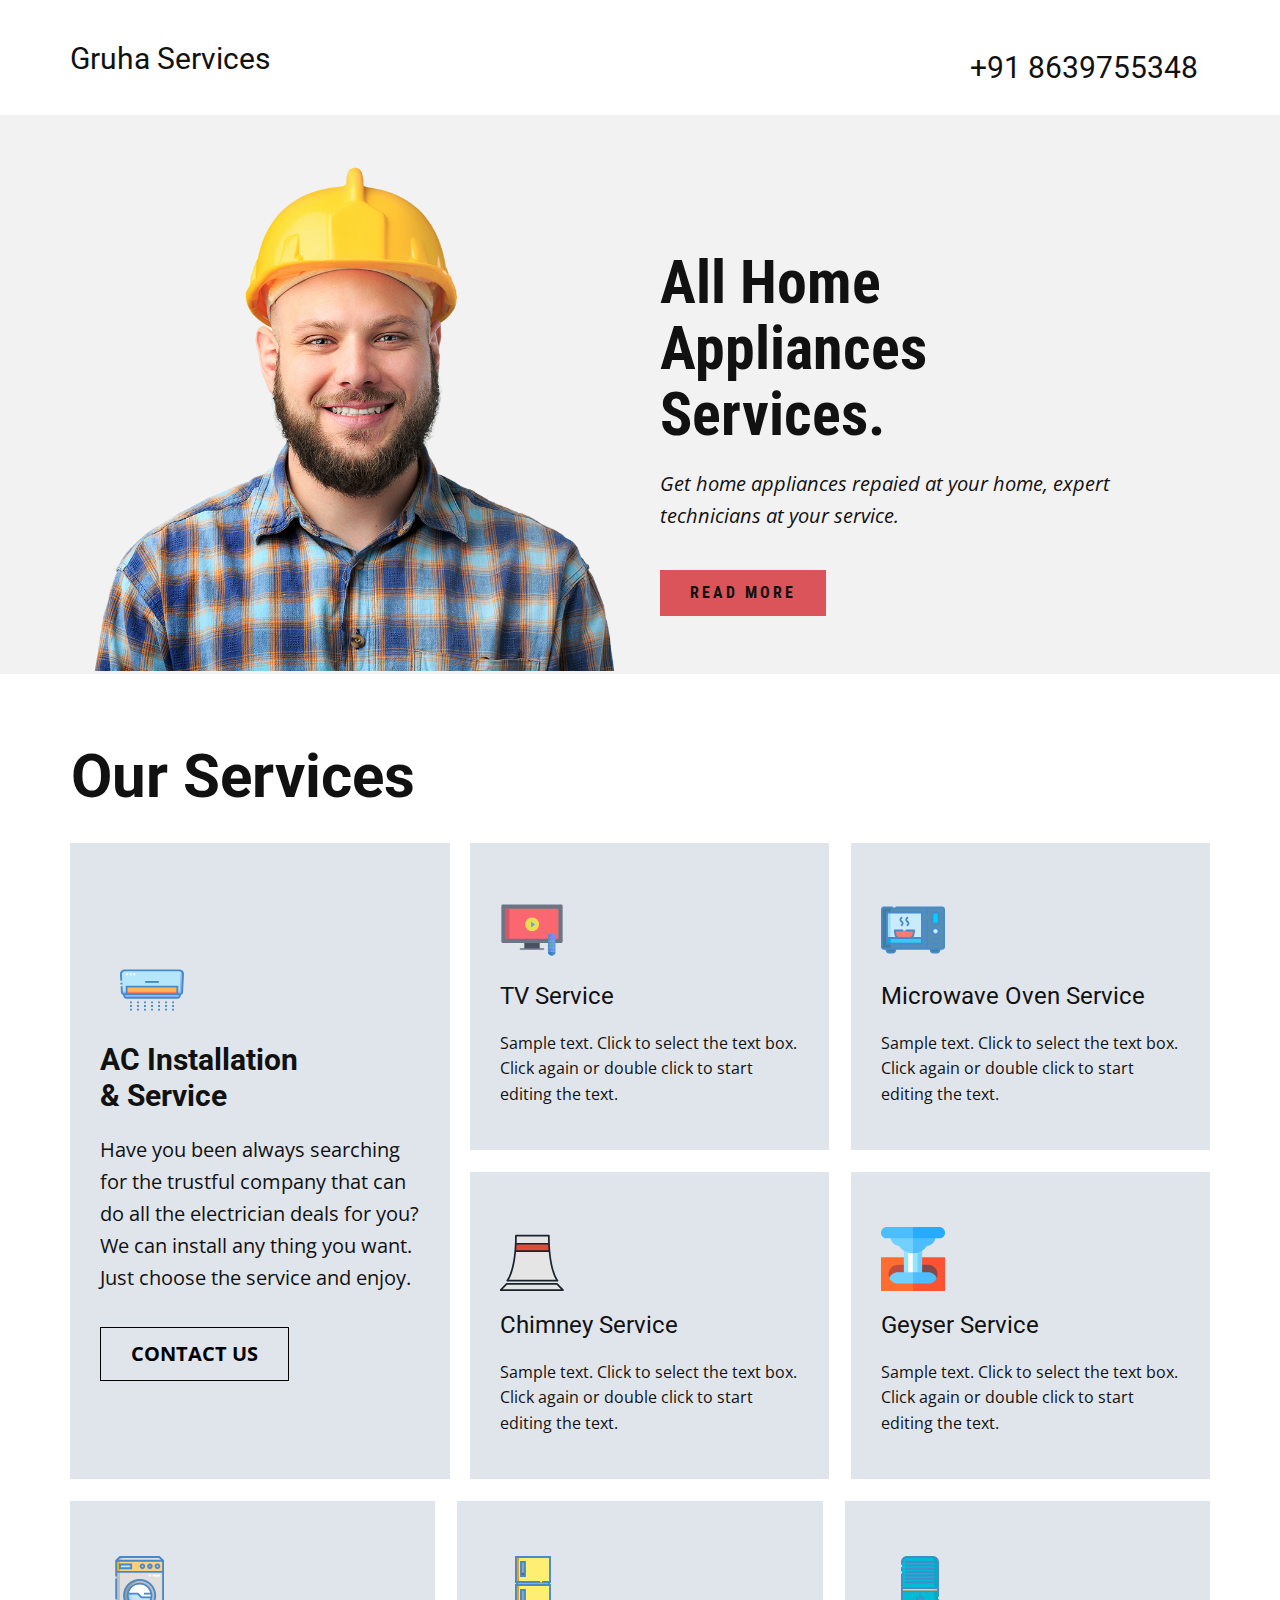
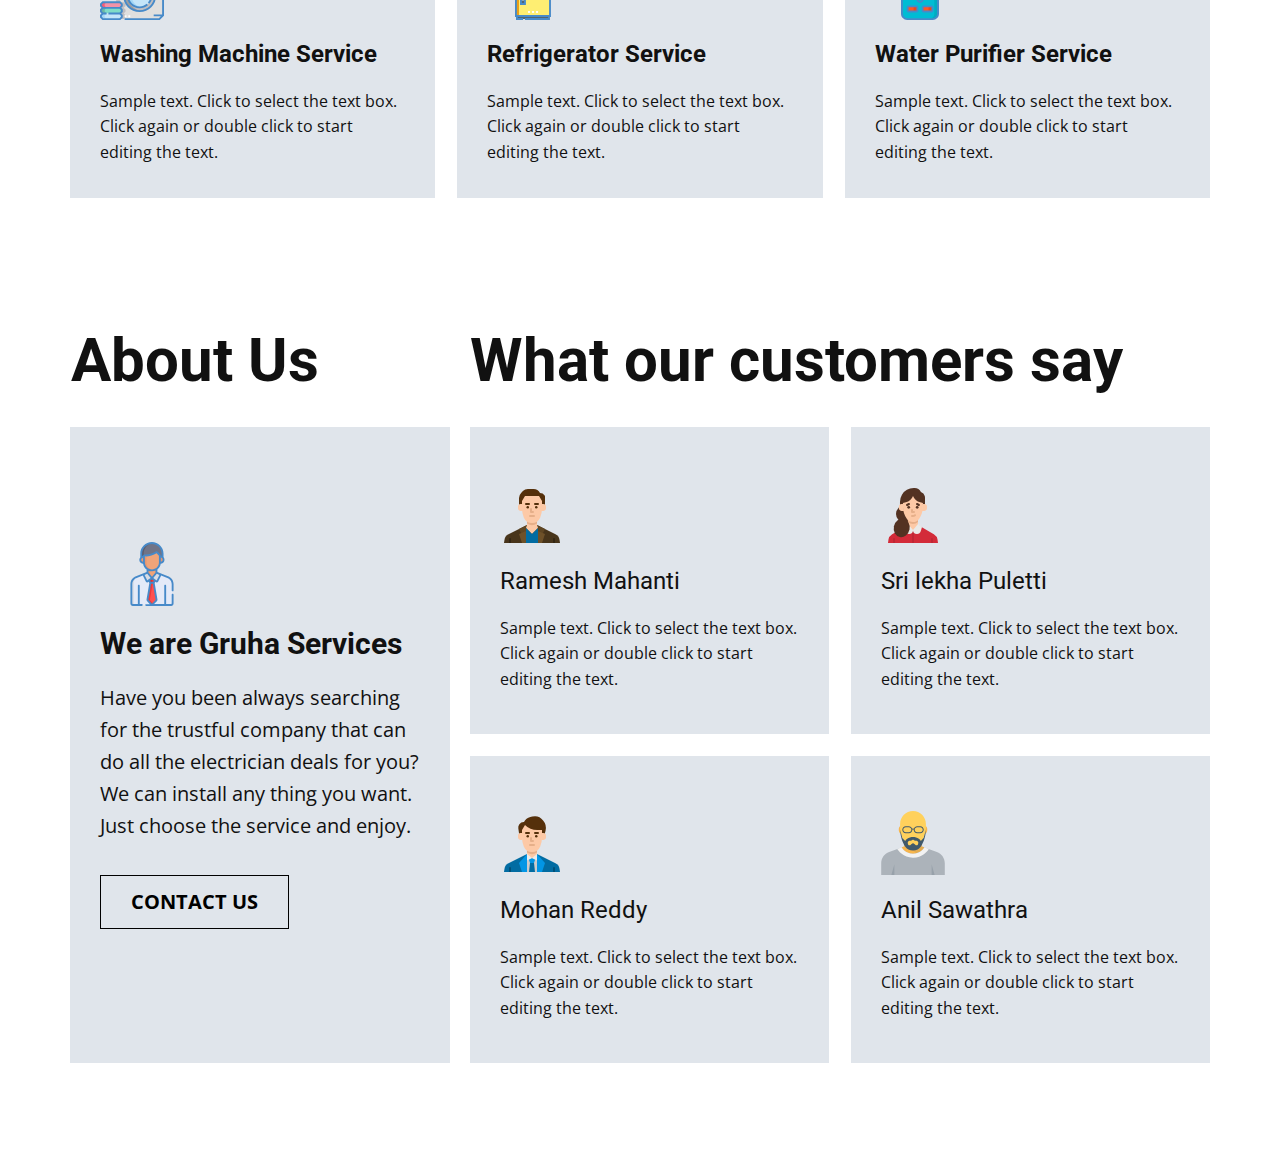
==== commit 6adecce6: "changes" ====
--- a/index.html
+++ b/index.html
@@ -1,208 +1,858 @@
 <!DOCTYPE html>
 <html style="font-size: 16px;">
-  <head>
-    <meta name="viewport" content="width=device-width, initial-scale=1.0">
-    <meta charset="utf-8">
-    <meta name="keywords" content="Gruha Services, Our Services, +91 8639755348, About Us, What our customers say">
-    <meta name="description" content="">
-    <meta name="page_type" content="np-template-header-footer-from-plugin">
-    <title>Page 1</title>
-    <link rel="stylesheet" href="nicepage.css" media="screen">
-<link rel="stylesheet" href="Page-1.css" media="screen">
-    <script class="u-script" type="text/javascript" src="jquery.js" defer=""></script>
-    <script class="u-script" type="text/javascript" src="nicepage.js" defer=""></script>
-    <meta name="generator" content="Nicepage 3.3.3, nicepage.com">
-    <link id="u-theme-google-font" rel="stylesheet" href="https://fonts.googleapis.com/css?family=Roboto:100,100i,300,300i,400,400i,500,500i,700,700i,900,900i|Open+Sans:300,300i,400,400i,600,600i,700,700i,800,800i">
-    <link id="u-page-google-font" rel="stylesheet" href="https://fonts.googleapis.com/css?family=Roboto+Condensed:300,300i,400,400i,700,700i">
-    
-    
-    
-    
-    <script type="application/ld+json">{
+
+<head>
+  <meta name="viewport" content="width=device-width, initial-scale=1.0">
+  <meta charset="utf-8">
+  <meta name="keywords" content="Gruha Services, Our Services, +91 8639755348, About Us, What our customers say">
+  <meta http-equiv="content-type" content="text/html" />
+  <meta name="page_type" content="np-template-header-footer-from-plugin">
+  <meta name="description"
+   content="AC, TV, Microwave Oven, Chimney, Geyser, Washing Machine, Refrigerator, Water Purifier" />
+  <meta name="keywords"
+    content="AC Installation, AC Services, TV Services, Microwave Oven Services, Chimney Services, Geyser Services, Washing Machine Services, Refrigerator Services, Water Purifier Services" />
+  <meta name="search engines" content="ALL" />
+  <meta name="Robots" content="INDEX,ALL" />
+  <meta name="YahooSeeker" content="INDEX, FOLLOW" />
+  <meta name="msnbot" content="INDEX, FOLLOW" />
+  <meta name="rating" content="General" />
+  <meta name="audience" content="All" />
+  <meta name="resource-type" content="Web Page" />
+  <meta name="Author" content="GruhaServices.com" />
+  <meta name="Copyright" content="2021, GruhaServices" />
+  <meta name="expires" content="never" />
+  <meta name="doc-type" content="Web Page" />
+  <meta name="doc-class" content="Published" />
+  <meta name="geo.region" content="IN-TS" />
+  <meta name="geo.placename" content="Hyderabad" />
+  <meta name="document-distribution" content="Global" />
+  <meta name="distribution" content="Global" />
+  <meta property="og:locale" content="en_US" />
+  <meta property="og:type" content="Services" />
+  <meta property="og:type" content="website" />
+  <meta property="og:title"
+    content="All Home Appliances Services. Get home appliances repaied at your home, expert technicians at your service" />
+  <meta property="og:url" content href="http://www.gruhaservices.com/" />
+  <meta property="og:description"
+    content="All Home Appliances Services. Get home appliances repaied at your home, expert technicians at your service" />
+  <meta property="og:site_name" content="GruhaServices" />
+  <meta name="twitter:card" content="summary" />
+  <meta name="twitter:description"
+    content="All Home Appliances Services. Get home appliances repaied at your home, expert technicians at your service" />
+  <meta name="twitter:title"
+    content="All Home Appliances Services. Get home appliances repaied at your home, expert technicians at your service" />
+  <meta name="twitter:site" content="@gruhaservices" />
+  <meta name="twitter:creator" content="@gruhaservices" />
+  <link rel="canonical" href="http://www.gruhaservices.com" />
+
+  <title>Gruha Services | All Home Appliances Services</title>
+  <link rel="stylesheet" href="nicepage.css" media="screen">
+  <link rel="stylesheet" href="Page-1.css" media="screen">
+  <script class="u-script" type="text/javascript" src="jquery.js" defer=""></script>
+  <script class="u-script" type="text/javascript" src="nicepage.js" defer=""></script>
+  <meta name="generator" content="Nicepage 3.3.3, nicepage.com">
+  <link id="u-theme-google-font" rel="stylesheet"
+    href="https://fonts.googleapis.com/css?family=Roboto:100,100i,300,300i,400,400i,500,500i,700,700i,900,900i|Open+Sans:300,300i,400,400i,600,600i,700,700i,800,800i">
+  <link id="u-page-google-font" rel="stylesheet"
+    href="https://fonts.googleapis.com/css?family=Roboto+Condensed:300,300i,400,400i,700,700i">
+
+  <script type="application/ld+json">{
 		"@context": "http://schema.org",
 		"@type": "Organization",
 		"name": "",
 		"url": "index.html"
 }</script>
-    <meta property="og:title" content="Page 1">
-    <meta property="og:type" content="website">
-    <meta name="theme-color" content="#478ac9">
-    <link rel="canonical" href="index.html">
-    <meta property="og:url" content="index.html">
-  </head>
-  <body data-home-page="Page-1.html" data-home-page-title="Page 1" class="u-body"><header class="u-clearfix u-header" id="sec-9bbb"><div class="u-clearfix u-sheet u-sheet-1">
-        <h3 class="u-align-left-sm u-align-left-xs u-headline u-text u-text-1">
-          <a href="/">Gruha Services</a>
-        </h3>
-        <h3 class="u-align-right u-headline u-text u-text-2">
-          <a href="/">+91 8639755348</a>
-        </h3>
-      </div></header>
-    <section class="u-align-center u-clearfix u-grey-5 u-section-1" id="carousel_5a17">
-      <div class="u-clearfix u-sheet u-sheet-1">
-        <div class="u-clearfix u-expanded-width u-layout-wrap u-layout-wrap-1">
-          <div class="u-layout">
-            <div class="u-layout-row">
-              <div class="u-align-center-lg u-align-center-sm u-align-center-xl u-align-center-xs u-container-style u-expand-resize u-layout-cell u-left-cell u-size-30 u-layout-cell-1">
-                <div class="u-container-layout u-valign-bottom">
-                  <img class="u-absolute-hcenter-lg u-image u-image-1" src="images/07bdcaf28bfd9b8c0cd4bb0e998b41de.png">
-                </div>
-              </div>
-              <div class="u-container-style u-layout-cell u-right-cell u-size-30 u-layout-cell-2">
-                <div class="u-container-layout u-container-layout-2">
-                  <h1 class="u-custom-font u-font-roboto-condensed u-text u-text-1">All Home Appliances Services.</h1>
-                  <p class="u-text u-text-2">Get home appliances repaied at your home, expert technicians at your service.</p>
-                  <a href="https://nicepage.com" class="u-btn u-button-style u-custom-font u-font-roboto-condensed u-palette-2-base u-text-body-color u-btn-1">read more</a>
-                </div>
+  <meta name="theme-color" content="#478ac9">
+</head>
+
+<body data-home-page="Page-1.html" data-home-page-title="Page 1" class="u-body">
+  <header class="u-clearfix u-header" id="sec-9bbb">
+    <div class="u-clearfix u-sheet u-sheet-1">
+      <h3 class="u-align-left-sm u-align-left-xs u-headline u-text u-text-1">
+        <a href="/">Gruha Services</a>
+      </h3>
+      <h3 class="u-align-right u-headline u-text u-text-2">
+        <a href="tel:+918639755348">+91 8639755348</a>
+      </h3>
+    </div>
+  </header>
+  <section class="u-align-center u-clearfix u-grey-5 u-section-1" id="carousel_5a17">
+    <div class="u-clearfix u-sheet u-sheet-1">
+      <div class="u-clearfix u-expanded-width u-layout-wrap u-layout-wrap-1">
+        <div class="u-layout">
+          <div class="u-layout-row">
+            <div
+              class="u-align-center-lg u-align-center-sm u-align-center-xl u-align-center-xs u-container-style u-expand-resize u-layout-cell u-left-cell u-size-30 u-layout-cell-1">
+              <div class="u-container-layout u-valign-bottom">
+                <img class="u-absolute-hcenter-lg u-image u-image-1" src="images/07bdcaf28bfd9b8c0cd4bb0e998b41de.png">
               </div>
             </div>
+            <div class="u-container-style u-layout-cell u-right-cell u-size-30 u-layout-cell-2">
+              <div class="u-container-layout u-container-layout-2">
+                <h1 class="u-custom-font u-font-roboto-condensed u-text u-text-1">All Home Appliances Services.</h1>
+                <p class="u-text u-text-2">Get home appliances repaied at your home, expert technicians at your service.
+                </p>
+                <a href="https://nicepage.com"
+                  class="u-btn u-button-style u-custom-font u-font-roboto-condensed u-palette-2-base u-text-body-color u-btn-1">read
+                  more</a>
+              </div>
+            </div>
           </div>
         </div>
       </div>
-    </section>
-    <section class="u-align-center u-clearfix u-section-2" id="carousel_09b3">
-      <div class="u-clearfix u-sheet u-sheet-1">
-        <h2 class="u-align-left u-text u-text-1">Our Services</h2>
-        <div class="u-container-style u-expanded-width-md u-group u-palette-5-light-2 u-shape-rectangle u-group-1">
-          <div class="u-container-layout u-valign-middle-md u-valign-middle-sm u-valign-middle-xs u-container-layout-1"><span class="u-icon u-icon-circle u-text-palette-1-base u-icon-1"><svg class="u-svg-link" preserveAspectRatio="xMidYMin slice" viewBox="0 0 512.483 512.483" style=""><use xmlns:xlink="http://www.w3.org/1999/xlink" xlink:href="#svg-d937"></use></svg><svg xmlns="http://www.w3.org/2000/svg" xmlns:xlink="http://www.w3.org/1999/xlink" version="1.1" xml:space="preserve" class="u-svg-content" viewBox="0 0 512.483 512.483" id="svg-d937"><g id="XMLID_124_"><g id="COLORS_18_"><path id="XMLID_88_" d="m15.146 274.714c.419 7.967 7.001 14.211 14.979 14.211h452.232c7.978 0 14.56-6.245 14.979-14.211l7.603-144.399c.904-17.165-12.77-31.577-29.958-31.577h-437.48c-17.188 0-30.862 14.413-29.958 31.577z" fill="#b6e6fa"></path><path d="m487.159 101.313-9.545 167.612h-462.773l.305 5.789c.419 7.967 7.001 14.211 14.979 14.211h452.232c7.978 0 14.56-6.245 14.979-14.211l7.604-144.399c.675-12.827-6.791-24.114-17.781-29.002z" fill="#94b7f7"></path><path id="XMLID_122_" d="m53.149 228.732h406.185v60.193h-406.185z" fill="#ffb655"></path><path id="XMLID_127_" d="m53.149 269.375h406.185v19.55h-406.185z" fill="#ff7956"></path><path id="XMLID_71_" d="m462.377 318.336h-412.271c-6.585 0-12.4-4.295-14.337-10.588l-5.792-18.822h452.528l-5.792 18.822c-1.937 6.293-7.751 10.588-14.336 10.588z" fill="#94b7f7"></path>
-</g><g id="LINES_19_"><path d="m3.938 196.949h14.999v14.666h-14.999z" transform="matrix(.999 -.053 .053 .999 -10.731 .885)"></path><path d="m248.741 406.579h15v14.666h-15z"></path><path d="m248.741 377.247h15v14.666h-15z"></path><path d="m248.741 347.915h15v14.666h-15z"></path><path d="m192.569 377.247h15v14.666h-15z"></path><path d="m192.569 406.579h15v14.666h-15z"></path><path d="m192.569 347.915h15v14.666h-15z"></path><path d="m136.398 377.247h15v14.666h-15z"></path><path d="m136.398 347.915h15v14.666h-15z"></path><path d="m136.398 406.579h15v14.666h-15z"></path><path d="m80.226 406.579h15v14.666h-15z"></path><path d="m80.226 347.915h15v14.666h-15z"></path><path d="m80.226 377.247h15v14.666h-15z"></path><path d="m304.913 377.247h15v14.666h-15z"></path><path d="m304.913 347.915h15v14.666h-15z"></path><path d="m304.913 406.579h15v14.666h-15z"></path><path d="m361.085 377.247h15v14.666h-15z"></path><path d="m361.085 347.915h15v14.666h-15z"></path><path d="m361.085 406.579h15v14.666h-15z"></path><path d="m417.257 347.915h15v14.666h-15z"></path><path d="m417.257 406.579h15v14.666h-15z"></path><path d="m417.257 377.247h15v14.666h-15z"></path><path d="m201.276 184.377h109.93v15h-109.93z"></path><path d="m502.187 102.928c-7.152-7.539-16.813-11.69-27.205-11.69h-437.481c-10.392 0-20.053 4.152-27.205 11.69-7.151 7.539-10.789 17.405-10.242 27.781l2.737 51.998 14.979-.789-2.737-51.998c-.328-6.226 1.854-12.146 6.146-16.669s10.089-7.014 16.323-7.014h437.48c6.234 0 12.032 2.491 16.323 7.014s6.474 10.443 6.146 16.669l-7.603 144.398c-.21 3.984-3.5 7.106-7.49 7.106h-15.523v-60.193h-421.186v60.193h-15.524c-3.99 0-7.28-3.122-7.49-7.105l-2.552-48.464-14.979.789 2.552 48.463c.522 9.901 7.39 18.007 16.532 20.505l4.413 14.34c2.923 9.5 11.564 15.882 21.504 15.882h412.271c9.939 0 18.581-6.382 21.504-15.882l4.413-14.34c9.143-2.498 16.01-10.604 16.532-20.505l7.603-144.398c.548-10.376-3.09-20.242-10.241-27.781zm-441.538 133.304h391.186v45.193h-391.186zm408.896 69.31c-.975 3.166-3.855 5.293-7.168 5.293h-412.271c-3.312 0-6.193-2.127-7.168-5.293l-2.805-9.117h5.516 421.186 5.516z"></path><g fill="#fff"><path d="m106.986 123.86h14.666v15h-14.666z"></path><path d="m77.654 123.86h14.666v15h-14.666z"></path><path d="m48.322 123.86h14.666v15h-14.666z"></path>
-</g>
-</g>
-</g></svg></span>
-            <h3 class="u-text u-text-2">AC Installation<br>&amp; Service
-            </h3>
-            <p class="u-text u-text-3">Have you been always searching for the trustful company that can do all the electrician deals for you? We can install any thing you want. Just choose the service and enjoy.</p>
-            <a href="https://nicepage.com/html5-template" class="u-border-1 u-border-black u-btn u-button-style u-hover-black u-none u-text-black u-text-hover-white u-btn-1">contact us</a>
-          </div>
-        </div>
-        <div class="u-expanded-width-md u-expanded-width-sm u-expanded-width-xs u-list u-repeater u-list-1">
-          <div class="u-align-left u-container-style u-list-item u-palette-5-light-2 u-repeater-item u-list-item-1">
-            <div class="u-container-layout u-similar-container u-valign-top u-container-layout-2"><span class="u-icon u-icon-circle u-text-palette-1-base u-icon-2"><svg class="u-svg-link" preserveAspectRatio="xMidYMin slice" viewBox="0 0 512 512" style=""><use xmlns:xlink="http://www.w3.org/1999/xlink" xlink:href="#svg-d41c"></use></svg><svg xmlns="http://www.w3.org/2000/svg" xmlns:xlink="http://www.w3.org/1999/xlink" version="1.1" xml:space="preserve" class="u-svg-content" viewBox="0 0 512 512" id="svg-d41c"><rect fill="#6d7486" height="307.48" rx="11.23" width="490" x="11" y="52.25"></rect><path d="m317.78 362.6v44.93h-123.56v-44.93-2.87h123.56z" fill="#4a5160"></path><path d="m44.7 85.95v240.08h422.6v-240.08z" fill="#fb6771"></path><circle cx="256.833" cy="210.833" fill="#eadf53" r="55.5"></circle><path d="m280.6 211.61-32.09 24.07v-48.14z" fill="#5fa8ed"></path><path d="m384.51 429.75h-.8a30 30 0 0 0 60 0z" fill="#4689d3"></path><path d="m433.71 289.75h-40a10 10 0 0 0 -10 10v130h60v-130a10 10 0 0 0 -10-10z" fill="#6994fe"></path><path d="m44.7 85.95h30v240.08h-30z" fill="#d85561"></path><path d="m407.71 429.75h-24a30 30 0 0 0 42 27.5 30 30 0 0 1 -18-27.5z" fill="#3e7fba"></path><path d="m407.71 429.75v-130a10 10 0 0 1 10-10h-24a10 10 0 0 0 -10 10v130z" fill="#5987e2"></path><path d="m348.321 413.53h-184.642a6 6 0 1 1 0-12h184.642a6 6 0 0 1 0 12z" fill="#6d7486"></path><g fill="#50dd5a"><path d="m401.71 375.747a7 7 0 1 1 7-7 7.009 7.009 0 0 1 -7 7z"></path><path d="m401.71 351.747a7 7 0 1 1 7-7 7.009 7.009 0 0 1 -7 7z"></path><path d="m401.71 401.747a7 7 0 1 1 7-7 7.009 7.009 0 0 1 -7 7z"></path><path d="m425.71 375.747a7 7 0 1 1 7-7 7.009 7.009 0 0 1 -7 7z"></path><path d="m425.71 351.747a7 7 0 1 1 7-7 7.009 7.009 0 0 1 -7 7z"></path><path d="m425.71 401.747a7 7 0 1 1 7-7 7.009 7.009 0 0 1 -7 7z"></path>
-</g><path d="m401.71 321.747a7 7 0 1 1 7-7 7.009 7.009 0 0 1 -7 7z" fill="#fb6771"></path></svg></span>
-              <h4 class="u-text u-text-4">TV Service</h4>
-              <p class="u-text u-text-5">Sample text. Click to select the text box. Click again or double click to start editing the text.</p>
-            </div>
-          </div>
-          <div class="u-align-left u-container-style u-list-item u-palette-5-light-2 u-repeater-item u-video-cover">
-            <div class="u-container-layout u-similar-container u-valign-top u-container-layout-3"><span class="u-icon u-icon-circle u-text-palette-1-base u-icon-3"><svg class="u-svg-link" preserveAspectRatio="xMidYMin slice" viewBox="0 0 512 512" style=""><use xmlns:xlink="http://www.w3.org/1999/xlink" xlink:href="#svg-88bd"></use></svg><svg xmlns="http://www.w3.org/2000/svg" xmlns:xlink="http://www.w3.org/1999/xlink" version="1.1" xml:space="preserve" class="u-svg-content" viewBox="0 0 512 512" id="svg-88bd"><g><g fill="#447d99"><path d="m94.25 436h-30c-11.046 0-20-8.954-20-20v-10h70v10c0 11.046-8.954 20-20 20z"></path><path d="m447.75 436h-30c-11.046 0-20-8.954-20-20v-10h70v10c0 11.046-8.954 20-20 20z"></path>
-</g><path d="m489.5 406h-467c-8.284 0-15-6.716-15-15v-300c0-8.284 6.716-15 15-15h467c8.284 0 15 6.716 15 15v300c0 8.285-6.716 15-15 15z" fill="#548eb5"></path><path d="m92.5 406h-70c-8.28 0-15-6.72-15-15v-300c0-8.28 6.72-15 15-15h70c-8.28 0-15 6.72-15 15v300c0 8.28 6.72 15 15 15z" fill="#447d99"></path><path d="m62.5 101h250v280h-250z" fill="#c9ebfa" transform="matrix(0 1 -1 0 428.5 53.5)"></path><path d="m47.5 116h30v250h-30z" fill="#a0ddf3"></path><path d="m47.5 319.84h280v46.16h-280z" fill="#3dc6ef"></path><path d="m47.5 319.84h30v46.16h-30z" fill="#08a9f1"></path><path d="m411 116h50v90h-50z" fill="#01d0fb"></path><circle cx="436" cy="266" fill="#c9ebfa" r="25"></circle><path d="m229.461 319.84h-83.922c-14.665 0-27.181-10.602-29.592-25.068l-5.822-34.932h154.75l-5.822 34.932c-2.411 14.465-14.927 25.068-29.592 25.068z" fill="#f37c7b"></path><g><path d="m489.5 68.5h-367.16c-4.143 0-7.5 3.357-7.5 7.5s3.357 7.5 7.5 7.5h237.66v50.6c0 4.143 3.357 7.5 7.5 7.5s7.5-3.357 7.5-7.5v-50.6h114.5c4.136 0 7.5 3.364 7.5 7.5v300c0 4.136-3.364 7.5-7.5 7.5h-114.5v-231.71c0-4.143-3.357-7.5-7.5-7.5s-7.5 3.357-7.5 7.5v231.71h-337.5c-4.136 0-7.5-3.364-7.5-7.5v-300c0-4.136 3.364-7.5 7.5-7.5h67.16c4.143 0 7.5-3.357 7.5-7.5s-3.357-7.5-7.5-7.5h-67.16c-12.406 0-22.5 10.094-22.5 22.5v300c0 12.406 10.094 22.5 22.5 22.5h14.25v2.5c0 15.163 12.337 27.5 27.5 27.5h30c15.163 0 27.5-12.337 27.5-27.5v-2.5h268.5v2.5c0 15.163 12.337 27.5 27.5 27.5h30c15.163 0 27.5-12.337 27.5-27.5v-2.5h14.25c12.406 0 22.5-10.094 22.5-22.5v-300c0-12.406-10.094-22.5-22.5-22.5zm-382.75 347.5c0 6.893-5.607 12.5-12.5 12.5h-30c-6.893 0-12.5-5.607-12.5-12.5v-2.5h55zm353.5 0c0 6.893-5.607 12.5-12.5 12.5h-30c-6.893 0-12.5-5.607-12.5-12.5v-2.5h55z"></path><path d="m40 116v250c0 4.143 3.357 7.5 7.5 7.5h280c4.143 0 7.5-3.357 7.5-7.5v-250c0-4.143-3.357-7.5-7.5-7.5h-280c-4.143 0-7.5 3.357-7.5 7.5zm15 242.5v-31.16h265v31.16zm265-235v188.84h-60.509c3.492-4.673 5.937-10.22 6.956-16.336l5.83-34.93c.233-5.197-2.232-8.109-7.397-8.734h-61.04c-4.143 0-7.5 3.357-7.5 7.5s3.357 7.5 7.5 7.5h52.185l-4.373 26.197c-1.814 10.896-11.147 18.803-22.191 18.803h-83.92c-11.044 0-20.377-7.907-22.192-18.805l-4.372-26.195h52.185c4.143 0 7.5-3.357 7.5-7.5s-3.357-7.5-7.5-7.5h-61.04c-5.165.626-7.631 3.537-7.397 8.734l5.829 34.928c1.019 6.117 3.464 11.665 6.957 16.338h-60.511v-188.84z"></path><path d="m461 213.5c4.143 0 7.5-3.357 7.5-7.5v-90c0-4.143-3.357-7.5-7.5-7.5h-50c-4.143 0-7.5 3.357-7.5 7.5v90c0 4.143 3.357 7.5 7.5 7.5zm-42.5-90h35v75h-35z"></path><path d="m436 298.5c17.921 0 32.5-14.579 32.5-32.5s-14.579-32.5-32.5-32.5-32.5 14.579-32.5 32.5 14.579 32.5 32.5 32.5zm0-50c9.649 0 17.5 7.851 17.5 17.5s-7.851 17.5-17.5 17.5-17.5-7.851-17.5-17.5 7.851-17.5 17.5-17.5z"></path><path d="m411 337.34h50c4.143 0 7.5-3.357 7.5-7.5s-3.357-7.5-7.5-7.5h-50c-4.143 0-7.5 3.357-7.5 7.5s3.357 7.5 7.5 7.5z"></path><path d="m411 373.5h50c4.143 0 7.5-3.357 7.5-7.5s-3.357-7.5-7.5-7.5h-50c-4.143 0-7.5 3.357-7.5 7.5s3.357 7.5 7.5 7.5z"></path><path d="m205.602 193.609c9.636 8.346 9.06 10.877.297 18.605-3.106 2.739-3.404 7.479-.664 10.586 3.438 3.147 6.966 3.369 10.586.664 15.459-13.633 14.811-28.019-.398-41.194-9.778-8.467-8.782-10.992.298-18.719 3.154-2.685 3.536-7.418.852-10.572-2.683-3.154-7.417-3.536-10.572-.852-15.899 13.528-15.958 28.007-.399 41.482z"></path><path d="m159.501 193.609c9.636 8.346 9.059 10.878.297 18.605-3.106 2.74-3.404 7.479-.664 10.586 3.438 3.147 6.966 3.369 10.586.664 15.457-13.633 14.813-28.019-.398-41.193-9.777-8.469-8.784-10.992.298-18.72 3.154-2.685 3.536-7.418.852-10.572-2.683-3.154-7.417-3.536-10.572-.852-15.897 13.527-15.959 28.008-.399 41.482z"></path>
-</g>
-</g></svg></span>
-              <h4 class="u-text u-text-6">Microwave Oven Service</h4>
-              <p class="u-text u-text-7">Sample text. Click to select the text box. Click again or double click to start editing the text.</p>
-            </div>
-          </div>
-          <div class="u-align-left u-container-style u-list-item u-palette-5-light-2 u-repeater-item u-video-cover">
-            <div class="u-container-layout u-similar-container u-valign-top u-container-layout-4"><span class="u-icon u-icon-circle u-text-palette-1-base u-icon-4"><svg class="u-svg-link" preserveAspectRatio="xMidYMin slice" viewBox="1 -35 580.58196 580" style=""><use xmlns:xlink="http://www.w3.org/1999/xlink" xlink:href="#svg-74e0"></use></svg><svg xmlns="http://www.w3.org/2000/svg" xmlns:xlink="http://www.w3.org/1999/xlink" version="1.1" xml:space="preserve" class="u-svg-content" viewBox="1 -35 580.58196 580" id="svg-74e0"><g id="surface1"><path d="M 523.433594 416.25 C 523.433594 416.25 444.925781 324.660156 444.925781 8.011719 L 146.59375 8.011719 C 146.59375 324.660156 68.085938 416.25 68.085938 416.25 Z M 523.433594 416.25 " style=" stroke:none;fill-rule:nonzero;fill:rgb(89.803922%,89.803922%,89.803922%);fill-opacity:1;"></path><path d="M 140.734375 148.433594 L 450.785156 148.433594 C 448.9375 127.710938 447.488281 105.515625 446.441406 81.859375 L 145.078125 81.859375 C 144.066406 105.554688 142.617188 127.746094 140.734375 148.433594 Z M 140.734375 148.433594 " style=" stroke:none;fill-rule:nonzero;fill:rgb(87.058824%,29.803922%,23.529412%);fill-opacity:1;"></path><path d="M 518.199219 445.039062 L 62.851562 445.039062 L 7.898438 502.609375 L 573.152344 502.609375 Z M 518.199219 445.039062 " style=" stroke:none;fill-rule:nonzero;fill:rgb(89.803922%,89.803922%,89.803922%);fill-opacity:1;"></path><path d="M 7.898438 510.460938 L 573.15625 510.460938 C 577.488281 510.457031 581.007812 506.945312 581 502.605469 C 581 500.582031 580.214844 498.628906 578.808594 497.167969 L 523.851562 439.59375 C 522.371094 438.054688 520.335938 437.1875 518.199219 437.1875 L 62.851562 437.1875 C 60.703125 437.175781 58.640625 438.046875 57.148438 439.59375 L 2.191406 497.167969 C -0.8125 500.292969 -0.71875 505.265625 2.40625 508.269531 C 3.882812 509.6875 5.851562 510.472656 7.898438 510.460938 Z M 66.203125 452.890625 L 514.847656 452.890625 L 554.835938 494.761719 L 26.214844 494.761719 Z M 66.203125 452.890625 " style=" stroke:none;fill-rule:nonzero;fill:rgb(10.588235%,13.72549%,17.647059%);fill-opacity:1;"></path><path d="M 68.085938 424.101562 L 523.433594 424.101562 C 527.765625 424.09375 531.273438 420.5625 531.261719 416.230469 C 531.257812 414.378906 530.597656 412.585938 529.398438 411.175781 C 528.613281 410.285156 452.777344 316.964844 452.777344 8.167969 C 452.777344 3.832031 449.257812 0.316406 444.925781 0.316406 L 146.59375 0.316406 C 142.261719 0.316406 138.742188 3.835938 138.742188 8.167969 C 138.742188 316.964844 62.851562 410.441406 62.121094 411.175781 C 59.289062 414.457031 59.648438 419.414062 62.9375 422.25 C 64.371094 423.484375 66.199219 424.160156 68.085938 424.15625 C 68.085938 424.15625 68.085938 424.101562 68.085938 424.101562 Z M 154.445312 15.863281 L 437.074219 15.863281 C 437.074219 36.222656 437.597656 55.535156 438.277344 74.007812 L 153.242188 74.007812 C 153.921875 55.535156 154.445312 36.222656 154.445312 15.863281 Z M 152.5625 89.710938 L 438.957031 89.710938 C 439.796875 107.503906 440.894531 124.515625 442.203125 140.582031 L 149.210938 140.582031 C 150.675781 124.464844 151.722656 107.503906 152.5625 89.710938 Z M 147.957031 156.285156 L 443.5625 156.285156 C 457.851562 308.070312 492.132812 381.34375 508.515625 408.402344 L 82.949219 408.402344 C 99.386719 381.289062 133.511719 308.277344 147.957031 156.285156 Z M 147.957031 156.285156 " style=" stroke:none;fill-rule:nonzero;fill:rgb(10.588235%,13.72549%,17.647059%);fill-opacity:1;"></path>
-</g></svg></span>
-              <h4 class="u-text u-text-8">Chimney Service<br>
-              </h4>
-              <p class="u-text u-text-9">Sample text. Click to select the text box. Click again or double click to start editing the text.</p>
-            </div>
-          </div>
-          <div class="u-align-left u-container-style u-list-item u-palette-5-light-2 u-repeater-item u-video-cover">
-            <div class="u-container-layout u-similar-container u-valign-top u-container-layout-5"><span class="u-icon u-icon-circle u-text-palette-1-base u-icon-5"><svg class="u-svg-link" preserveAspectRatio="xMidYMin slice" viewBox="0 0 512 512" style=""><use xmlns:xlink="http://www.w3.org/1999/xlink" xlink:href="#svg-f475"></use></svg><svg xmlns="http://www.w3.org/2000/svg" xmlns:xlink="http://www.w3.org/1999/xlink" version="1.1" xml:space="preserve" class="u-svg-content" viewBox="0 0 512 512" x="0px" y="0px" id="svg-f475" style="enable-background:new 0 0 512 512;"><g><polygon style="fill:#FF5233;" points="512,242 256,242 151,377 256,512 512,512  "></polygon><rect y="242" style="fill:#FF6E2E;" width="256" height="270"></rect><path style="fill:#C24D3F;" d="M135,302c-41.355,0-75,33.645-75,75c0,10.664,2.252,20.806,6.281,30H256V302H135z"></path><path style="fill:#84494A;" d="M377,302H256l-40,105h229.719c4.029-9.194,6.281-19.336,6.281-30C452,335.645,418.355,302,377,302z"></path><polygon style="fill:#71D1FE;" points="182.751,127.236 256,392 329.249,392 329.249,127.236  "></polygon><rect x="182.751" y="127.236" style="fill:#97E4FD;" width="73.249" height="264.764"></rect><rect x="239.249" y="182" style="fill:#97E4FD;" width="52.5" height="210"></rect><rect x="218.5" y="182" style="fill:#FFFFFF;" width="35.749" height="210"></rect><path style="fill:#4CBEFE;" d="M377,362H256l-30,45l30,45h121c30.692,0,57.122-18.539,68.719-45   C434.122,380.539,407.692,362,377,362z"></path><path style="fill:#71D1FE;" d="M135,362c-30.692,0-57.122,18.539-68.719,45c11.597,26.461,38.027,45,68.719,45h121v-90H135z"></path><path style="fill:#4CBEFE;" d="M226,75l30,135c74.439,0,135-60.561,135-135H226z"></path><path style="fill:#71D1FE;" d="M121,75c0,74.439,60.561,135,135,135V75H121z"></path><path style="fill:#4CBEFE;" d="M226,60l30,90h106c41.355,0,75-33.645,75-75V60H226z"></path><path style="fill:#71D1FE;" d="M75,60v15c0,41.355,33.645,75,75,75h106V60H75z"></path><path style="fill:#26ABFF;" d="M467,0H256l-60,45l60,45h211c24.81,0,45-20.19,45-45S491.81,0,467,0z"></path><path style="fill:#4CBEFE;" d="M45,0C20.19,0,0,20.19,0,45s20.19,45,45,45h211V0H45z"></path>
-</g></svg></span>
-              <h4 class="u-text u-text-10">Geyser Service</h4>
-              <p class="u-text u-text-11">Sample text. Click to select the text box. Click again or double click to start editing the text.</p>
-            </div>
-          </div>
-        </div>
-        <div class="u-expanded-width u-list u-repeater u-list-2">
-          <div class="u-align-left u-container-style u-list-item u-palette-5-light-2 u-repeater-item u-list-item-5">
-            <div class="u-container-layout u-similar-container u-valign-top u-container-layout-6"><span class="u-icon u-icon-circle u-text-palette-1-base u-icon-6"><svg class="u-svg-link" preserveAspectRatio="xMidYMin slice" viewBox="0 0 512 512" style=""><use xmlns:xlink="http://www.w3.org/1999/xlink" xlink:href="#svg-210e"></use></svg><svg xmlns="http://www.w3.org/2000/svg" xmlns:xlink="http://www.w3.org/1999/xlink" version="1.1" xml:space="preserve" class="u-svg-content" viewBox="0 0 512 512" id="svg-210e"><g><g><path clip-rule="evenodd" d="m474.5 7.5h-315l-30 30h375zm30 119.999h-375v242.001h30l15 15v15l-15 15 15 15v15l-15 15 15 15v15l-15 15h315l30-30zm-187.5 63.5c69.035 0 125 55.964 125 125s-55.964 125-125 125-125-55.964-125-125c0-69.035 55.964-125 125-125z" fill="#e0dfde" fill-rule="evenodd"></path><circle cx="318" cy="316" fill="#fff" r="96"></circle><g clip-rule="evenodd" fill-rule="evenodd"><ellipse cx="459.5" cy="82.5" fill="#c4e5f9" rx="15" ry="15" transform="matrix(.707 -.707 .707 .707 76.249 349.079)"></ellipse><ellipse cx="399.501" cy="82.5" fill="#f492a7" rx="15" ry="15" transform="matrix(.987 -.16 .16 .987 -8.056 65.058)"></ellipse><ellipse cx="339.502" cy="82.5" fill="#e7cda2" rx="15" ry="15" transform="matrix(.987 -.16 .16 .987 -8.831 55.448)"></ellipse><path d="m159.499 67.5h89.999v30h-89.999z" fill="#c4e5f9"></path><path d="m324.502 82.499c0-8.284 6.716-15 15-15s15 6.716 15 15-6.716 15-15 15c-8.284.001-15-6.715-15-15zm179.998-44.999h-375v89.999h375zm-119.999 44.999c0-8.284 6.716-15 15-15s15 6.716 15 15-6.716 15-15 15c-8.284.001-15-6.715-15-15zm59.999 0c0-8.284 6.716-15 15-15s15 6.716 15 15-6.716 15-15 15c-8.284.001-15-6.715-15-15zm-195.002-14.999v30h-89.999v-30z" fill="#ffcf7b"></path><path d="m442 315.999c0-69.036-55.964-125-125-125s-125 55.964-125 125 55.964 125 125 125 125-55.964 125-125zm-125-95.049c52.662 0 95.05 42.723 95.05 95.05 0 5.104-.402 10.114-1.177 15h-78.873l-30-30h-78.873c7.192-45.368 46.482-80.05 93.873-80.05z" fill="#bfbec1"></path><path d="m410.867 330.999c-7.193 45.366-46.477 80.05-93.867 80.05-52.495 0-95.05-42.555-95.05-95.05 0-5.104.407-10.113 1.182-15h78.868l30 30z" fill="#c4e5f9"></path><path d="m159.5 369.5h-137l-15 15v15l15 15h137l14.999-15v-15z" fill="#f492a7"></path><path d="m159.5 414.5h-137l-15 15v15l15 15h137l14.999-15v-15z" fill="#7fdcc7"></path><path d="m159.5 459.5h-137l-15 15v15l15 15h137l14.999-15v-15z" fill="#c4e5f9"></path><path d="m189.499 7.5h-30l-30 30h30zm-30 119.999h-30v242.001h30zm.001 242.001 15 15v15l-15 15 15 15v15l-15 15 15 15v15l-15 15h30l15-15v-15l-15-15 15-15v-15l-15-15 15-15v-15l-15-15z" fill="#bfbec1"></path><path d="m331.999 191.898c-74.28-8.883-140 48.901-140 124.101s65.72 132.983 140 124.101c-61.962-7.411-110-60.142-110-124.101s48.038-116.689 110-124.101z" fill="#9c9c9f"></path><path d="m332.009 409.868c-4.889.776-9.902 1.181-15.009 1.181-52.495 0-95.05-42.555-95.05-95.05 0-5.104.407-10.113 1.182-15h30c-.775 4.887-1.182 9.896-1.182 15 0 47.393 34.688 86.68 80.059 93.869z" fill="#a4d7f5"></path><path d="m129.5 37.5h30v89.999h-30z" fill="#ffaf02"></path><path d="m52.5 369.5h-30l-15 15v15l15 15h30l-15-15v-15z" fill="#f05d7a"></path><path d="m52.5 414.5h-30l-15 15v15l15 15h30l-15-15v-15z" fill="#6ab7a4"></path><path d="m52.5 459.5h-30l-15 15v15l15 15h30l-15-15v-15z" fill="#a4d7f5"></path>
-</g><g><path d="m241.999 489.499h-15v-15h15zm-30 0h-15v-15h15zm270.001-324.5h-59.999v-15h59.999zm-74.999 0h-15v-15h15z" fill="#fff"></path>
-</g>
-</g><g><path d="m477.606 0h-321.213l-34.393 34.394v130.605h15v-30h360v332.001h-67.5v15h56.894l-15 15h-274.395v15h280.607l34.394-34.394v-443.212zm-315 15h308.788l15 15h-338.788zm-25.606 104.999v-74.999h360v74.999z"></path><path d="m122 179.999h15v167.001h-15z"></path><path d="m317 448.499c73.061 0 132.499-59.439 132.499-132.5s-59.438-132.499-132.499-132.499-132.5 59.439-132.5 132.5 59.439 132.499 132.5 132.499zm0-249.999c64.789 0 117.499 52.71 117.499 117.5s-52.71 117.5-117.499 117.5c-64.79 0-117.5-52.71-117.5-117.5s52.71-117.5 117.5-117.5z"></path><path d="m317 418.549c24.397 0 48.038-8.716 66.568-24.543l-9.742-11.405c-15.816 13.509-35.998 20.948-56.826 20.948-48.275 0-87.55-39.274-87.55-87.55 0-2.527.114-5.027.325-7.5h69.119l29.999 30h72.705c-3.341 12.562-9.449 24.319-17.997 34.327l11.406 9.742c15.826-18.529 24.542-42.17 24.542-66.569 0-56.546-46.003-102.549-102.549-102.549s-102.55 46.003-102.55 102.549 46.004 102.55 102.55 102.55zm0-190.099c40.498 0 74.657 27.643 84.613 65.05h-50.741v15h53.352c.211 2.473.325 4.973.325 7.5 0 2.512-.114 5.014-.328 7.5h-69.116l-29.999-30h-72.72c9.956-37.407 44.115-65.05 84.614-65.05z"></path><path d="m459.5 60c-12.406 0-22.5 10.093-22.5 22.5s10.094 22.5 22.5 22.5 22.5-10.094 22.5-22.5-10.094-22.5-22.5-22.5zm0 30c-4.136 0-7.5-3.364-7.5-7.5s3.364-7.5 7.5-7.5 7.5 3.364 7.5 7.5-3.364 7.5-7.5 7.5z"></path><path d="m399.501 60c-12.406 0-22.5 10.093-22.5 22.5s10.094 22.5 22.5 22.5 22.5-10.093 22.5-22.5-10.094-22.5-22.5-22.5zm0 30c-4.136 0-7.5-3.364-7.5-7.5s3.364-7.5 7.5-7.5 7.5 3.364 7.5 7.5-3.364 7.5-7.5 7.5z"></path><path d="m339.502 60c-12.406 0-22.5 10.093-22.5 22.5s10.094 22.5 22.5 22.5 22.5-10.093 22.5-22.5-10.094-22.5-22.5-22.5zm0 30c-4.136 0-7.5-3.364-7.5-7.5s3.364-7.5 7.5-7.5 7.5 3.364 7.5 7.5-3.364 7.5-7.5 7.5z"></path><path d="m152 105h104.999v-45h-104.999zm15-30h74.999v15h-74.999z"></path><path d="m19.394 362-19.394 19.393v21.213l11.893 11.894-11.893 11.893v21.213l11.893 11.894-11.893 11.893v21.213l19.394 19.394h143.212l19.394-19.394v-21.213l-11.894-11.893 11.894-11.894v-21.213l-11.894-11.893 11.894-11.894v-21.213l-19.394-19.393zm147.606 124.394-10.607 10.606h-130.787l-10.606-10.606v-8.788l10.606-10.606h26.894v-15h-26.894l-10.606-10.606v-8.788l10.606-10.606h130.787l10.607 10.606v8.788l-10.607 10.606h-88.893v15h88.894l10.606 10.606zm0-90-10.607 10.606h-130.787l-10.606-10.606v-8.788l10.606-10.606h130.787l10.607 10.606z"></path>
-</g>
-</g></svg></span>
-              <h4 class="u-text u-text-12">Washing Machine Service</h4>
-              <p class="u-text u-text-13">Sample text. Click to select the text box. Click again or double click to start editing the text.</p>
-            </div>
-          </div>
-          <div class="u-align-left u-container-style u-list-item u-palette-5-light-2 u-repeater-item u-video-cover">
-            <div class="u-container-layout u-similar-container u-valign-top u-container-layout-7"><span class="u-icon u-icon-circle u-text-palette-1-base u-icon-7"><svg class="u-svg-link" preserveAspectRatio="xMidYMin slice" viewBox="-112 0 512 512" style=""><use xmlns:xlink="http://www.w3.org/1999/xlink" xlink:href="#svg-38bf"></use></svg><svg xmlns="http://www.w3.org/2000/svg" xmlns:xlink="http://www.w3.org/1999/xlink" version="1.1" xml:space="preserve" class="u-svg-content" viewBox="-112 0 512 512" id="svg-38bf"><path d="m272.53125 479.9375v24.046875h-256.5v-24.046875" fill="#506573"></path><path d="m16.03125 207.40625h256.5v24.046875h-256.5zm0 0" fill="#eaa017"></path><path d="m8.015625 7.015625h272.53125v200.390625h-272.53125zm0 0" fill="#feee72"></path><path d="m8.015625 7.015625h24.046875v200.390625h-24.046875zm0 0" fill="#eaa017"></path><path d="m8.015625 231.453125h272.53125v248.484375h-272.53125zm0 0" fill="#feee72"></path><g fill="#fff"><path d="m168.328125 440.359375h16.03125v15.03125h-16.03125zm0 0"></path><path d="m136.265625 440.359375h16.03125v15.03125h-16.03125zm0 0"></path><path d="m104.203125 440.359375h16.03125v15.03125h-16.03125zm0 0"></path>
-</g><path d="m8.015625 231.453125h24.046875v248.484375h-24.046875zm0 0" fill="#eaa017"></path><path d="m48.09375 47.09375h32.0625v112.21875h-32.0625zm0 0" fill="#8ca4b8"></path><path d="m48.09375 135.265625h32.0625v24.046875h-32.0625zm0 0" fill="#506573"></path><path d="m48.09375 271.53125h32.0625v112.21875h-32.0625zm0 0" fill="#8ca4b8"></path><path d="m48.09375 359.703125h32.0625v24.046875h-32.0625zm0 0" fill="#506573"></path><path d="m287.5625 215.421875v-215.421875h-287.5625v215.421875h8.015625v9.015625h-8.015625v263.515625h8.015625v24.046875h56.109375v-15.03125h-41.078125v-9.015625h241.46875v9.015625h-184.359375v15.03125h199.390625v-24.046875h8.015625v-263.515625h-8.015625v-9.015625zm-15.03125 257.5h-257.5v-233.453125h257.5zm0-272.53125h-56.109375v15.03125h48.09375v9.015625h-241.46875v-9.015625h177.34375v-15.03125h-185.359375v-185.359375h257.5zm0 0"></path><path d="m87.171875 40.078125h-47.09375v127.25h47.09375zm-15.03125 112.21875h-17.03125v-97.1875h17.03125zm0 0"></path><path d="m87.171875 264.515625h-47.09375v127.25h47.09375zm-15.03125 112.21875h-17.03125v-97.1875h17.03125zm0 0"></path></svg></span>
-              <h4 class="u-text u-text-14">Refrigerator Service</h4>
-              <p class="u-text u-text-15">Sample text. Click to select the text box. Click again or double click to start editing the text.</p>
-            </div>
-          </div>
-          <div class="u-align-left u-container-style u-list-item u-palette-5-light-2 u-repeater-item u-video-cover">
-            <div class="u-container-layout u-similar-container u-valign-top u-container-layout-8"><span class="u-icon u-icon-circle u-text-palette-1-base u-icon-8"><svg class="u-svg-link" preserveAspectRatio="xMidYMin slice" viewBox="-104 0 512 512" style=""><use xmlns:xlink="http://www.w3.org/1999/xlink" xlink:href="#svg-c19b"></use></svg><svg xmlns="http://www.w3.org/2000/svg" xmlns:xlink="http://www.w3.org/1999/xlink" version="1.1" xml:space="preserve" class="u-svg-content" viewBox="-104 0 512 512" id="svg-c19b"><path d="m254.851562 504.5h-205.703124c-23 0-41.648438-18.648438-41.648438-41.648438v-413.703124c0-23 18.648438-41.648438 41.648438-41.648438h205.703124c23 0 41.648438 18.648438 41.648438 41.648438v413.703124c0 23-18.648438 41.648438-41.648438 41.648438zm0 0" fill="#00bcd4"></path><path d="m254.851562 7.5h-30c23 0 41.648438 18.648438 41.648438 41.648438v413.703124c0 23-18.648438 41.648438-41.648438 41.648438h30c23 0 41.648438-18.648438 41.648438-41.648438v-413.703124c0-23-18.648438-41.648438-41.648438-41.648438zm0 0" fill="#00acc1"></path><path d="m123 444h-62c-4.417969 0-8-3.582031-8-8v-25c0-4.417969 3.582031-8 8-8h62c4.417969 0 8 3.582031 8 8v25c0 4.417969-3.582031 8-8 8zm0 0" fill="#ff5622"></path><path d="m123 403h-30c4.417969 0 8 3.582031 8 8v25c0 4.417969-3.582031 8-8 8h30c4.417969 0 8-3.582031 8-8v-25c0-4.417969-3.582031-8-8-8zm0 0" fill="#e8491d"></path><path d="m243 444h-62c-4.417969 0-8-3.582031-8-8v-25c0-4.417969 3.582031-8 8-8h62c4.417969 0 8 3.582031 8 8v25c0 4.417969-3.582031 8-8 8zm0 0" fill="#ff5622"></path><path d="m243 403h-30c4.417969 0 8 3.582031 8 8v25c0 4.417969-3.582031 8-8 8h30c4.417969 0 8-3.582031 8-8v-25c0-4.417969-3.582031-8-8-8zm0 0" fill="#e8491d"></path><path d="m7.5 255.5h289v27h-289zm0 0" fill="#ffd54f"></path><path d="m266.5 255.5h30v27h-30zm0 0" fill="#ffca28"></path><path d="m7.5 123.332031c4.140625 0 7.5-3.355469 7.5-7.5v-20.164062c0-4.144531-3.359375-7.5-7.5-7.5s-7.5 3.355469-7.5 7.5v20.164062c0 4.144531 3.359375 7.5 7.5 7.5zm0 0"></path><path d="m254.851562 0h-205.703124c-27.101563 0-49.148438 22.050781-49.148438 49.148438v14.519531c0 4.140625 3.359375 7.5 7.5 7.5s7.5-3.359375 7.5-7.5v-14.519531c0-18.828126 15.320312-34.148438 34.148438-34.148438h205.703124c18.828126 0 34.148438 15.320312 34.148438 34.148438v198.851562h-274v-100.167969c0-4.140625-3.359375-7.5-7.5-7.5s-7.5 3.359375-7.5 7.5v315.019531c0 27.101563 22.046875 49.148438 49.148438 49.148438h205.703124c27.101563 0 49.148438-22.050781 49.148438-49.148438v-111.183593c0-4.144531-3.359375-7.5-7.5-7.5s-7.5 3.355469-7.5 7.5v111.183593c0 18.828126-15.320312 34.148438-34.148438 34.148438h-205.703124c-18.828126 0-34.148438-15.320312-34.148438-34.148438v-172.851562h274v29.332031c0 4.144531 3.359375 7.5 7.5 7.5s7.5-3.355469 7.5-7.5v-270.183593c0-27.097657-22.046875-49.148438-49.148438-49.148438zm-239.851562 275v-12h274v12zm0 0"></path><path d="m61 395.5c-8.546875 0-15.5 6.953125-15.5 15.5v25c0 8.546875 6.953125 15.5 15.5 15.5h62c8.546875 0 15.5-6.953125 15.5-15.5v-25c0-8.546875-6.953125-15.5-15.5-15.5zm62.5 15.5v25c0 .273438-.222656.5-.5.5h-62c-.277344 0-.5-.226562-.5-.5v-25c0-.273438.222656-.5.5-.5h62c.277344 0 .5.226562.5.5zm0 0"></path><path d="m181 451.5h62c8.546875 0 15.5-6.953125 15.5-15.5v-25c0-8.546875-6.953125-15.5-15.5-15.5h-62c-8.546875 0-15.5 6.953125-15.5 15.5v25c0 8.546875 6.953125 15.5 15.5 15.5zm-.5-40.5c0-.273438.222656-.5.5-.5h62c.277344 0 .5.226562.5.5v25c0 .273438-.222656.5-.5.5h-62c-.277344 0-.5-.226562-.5-.5zm0 0"></path><path d="m182.5 344.5c0-5.238281-1.351562-10.40625-3.910156-14.945312-2.035156-3.609376-6.613282-4.886719-10.21875-2.851563-3.609375 2.035156-4.882813 6.609375-2.851563 10.21875 1.296875 2.292969 1.980469 4.914063 1.980469 7.578125 0 8.546875-6.953125 15.5-15.5 15.5s-15.5-6.953125-15.5-15.5c0-2.664062.683594-5.285156 1.976562-7.578125 2.035157-3.609375.757813-8.183594-2.847656-10.21875-3.609375-2.03125-8.183594-.757813-10.21875 2.851563-2.558594 4.539062-3.914062 9.707031-3.914062 14.945312 0 16.816406 13.683594 30.5 30.5 30.5 16.820312 0 30.503906-13.683594 30.503906-30.5zm0 0"></path><path d="m159.5 340.5v-25c0-4.144531-3.359375-7.5-7.5-7.5s-7.5 3.355469-7.5 7.5v25c0 4.144531 3.359375 7.5 7.5 7.5s7.5-3.355469 7.5-7.5zm0 0"></path><path d="m262.363281 40h-223.863281c-4.140625 0-7.5 3.355469-7.5 7.5s3.359375 7.5 7.5 7.5h223.863281c4.140625 0 7.5-3.355469 7.5-7.5s-3.359375-7.5-7.5-7.5zm0 0"></path><path d="m262.886719 67h-223.863281c-4.140626 0-7.5 3.355469-7.5 7.5s3.359374 7.5 7.5 7.5h223.863281c4.140625 0 7.5-3.355469 7.5-7.5s-3.359375-7.5-7.5-7.5zm0 0"></path><path d="m263.40625 94h-223.859375c-4.144531 0-7.5 3.355469-7.5 7.5s3.355469 7.5 7.5 7.5h223.859375c4.144531 0 7.5-3.355469 7.5-7.5s-3.355469-7.5-7.5-7.5zm0 0"></path><path d="m263.929688 121h-223.859376c-4.144531 0-7.5 3.355469-7.5 7.5s3.355469 7.5 7.5 7.5h223.859376c4.140624 0 7.5-3.355469 7.5-7.5s-3.355469-7.5-7.5-7.5zm0 0"></path><path d="m264.453125 148h-223.859375c-4.144531 0-7.5 3.355469-7.5 7.5s3.355469 7.5 7.5 7.5h223.859375c4.144531 0 7.5-3.355469 7.5-7.5s-3.355469-7.5-7.5-7.5zm0 0"></path><path d="m264.976562 175h-223.863281c-4.140625 0-7.5 3.355469-7.5 7.5s3.359375 7.5 7.5 7.5h223.863281c4.140626 0 7.5-3.355469 7.5-7.5s-3.359374-7.5-7.5-7.5zm0 0"></path><path d="m41.636719 202c-4.140625 0-7.5 3.355469-7.5 7.5s3.359375 7.5 7.5 7.5h223.863281c4.140625 0 7.5-3.355469 7.5-7.5s-3.359375-7.5-7.5-7.5zm0 0"></path></svg></span>
-              <h4 class="u-text u-text-16">Water Purifier Service</h4>
-              <p class="u-text u-text-17">Sample text. Click to select the text box. Click again or double click to start editing the text.</p>
-            </div>
-          </div>
+    </div>
+  </section>
+  <section class="u-align-center u-clearfix u-section-2" id="carousel_09b3">
+    <div class="u-clearfix u-sheet u-sheet-1">
+      <h2 class="u-align-left u-text u-text-1">Our Services</h2>
+      <div class="u-container-style u-expanded-width-md u-group u-palette-5-light-2 u-shape-rectangle u-group-1">
+        <div class="u-container-layout u-valign-middle-md u-valign-middle-sm u-valign-middle-xs u-container-layout-1">
+          <span class="u-icon u-icon-circle u-text-palette-1-base u-icon-1"><svg class="u-svg-link"
+              preserveAspectRatio="xMidYMin slice" viewBox="0 0 512.483 512.483" style="">
+              <use xmlns:xlink="http://www.w3.org/1999/xlink" xlink:href="#svg-d937"></use>
+            </svg><svg xmlns="http://www.w3.org/2000/svg" xmlns:xlink="http://www.w3.org/1999/xlink" version="1.1"
+              xml:space="preserve" class="u-svg-content" viewBox="0 0 512.483 512.483" id="svg-d937">
+              <g id="XMLID_124_">
+                <g id="COLORS_18_">
+                  <path id="XMLID_88_"
+                    d="m15.146 274.714c.419 7.967 7.001 14.211 14.979 14.211h452.232c7.978 0 14.56-6.245 14.979-14.211l7.603-144.399c.904-17.165-12.77-31.577-29.958-31.577h-437.48c-17.188 0-30.862 14.413-29.958 31.577z"
+                    fill="#b6e6fa"></path>
+                  <path
+                    d="m487.159 101.313-9.545 167.612h-462.773l.305 5.789c.419 7.967 7.001 14.211 14.979 14.211h452.232c7.978 0 14.56-6.245 14.979-14.211l7.604-144.399c.675-12.827-6.791-24.114-17.781-29.002z"
+                    fill="#94b7f7"></path>
+                  <path id="XMLID_122_" d="m53.149 228.732h406.185v60.193h-406.185z" fill="#ffb655"></path>
+                  <path id="XMLID_127_" d="m53.149 269.375h406.185v19.55h-406.185z" fill="#ff7956"></path>
+                  <path id="XMLID_71_"
+                    d="m462.377 318.336h-412.271c-6.585 0-12.4-4.295-14.337-10.588l-5.792-18.822h452.528l-5.792 18.822c-1.937 6.293-7.751 10.588-14.336 10.588z"
+                    fill="#94b7f7"></path>
+                </g>
+                <g id="LINES_19_">
+                  <path d="m3.938 196.949h14.999v14.666h-14.999z" transform="matrix(.999 -.053 .053 .999 -10.731 .885)">
+                  </path>
+                  <path d="m248.741 406.579h15v14.666h-15z"></path>
+                  <path d="m248.741 377.247h15v14.666h-15z"></path>
+                  <path d="m248.741 347.915h15v14.666h-15z"></path>
+                  <path d="m192.569 377.247h15v14.666h-15z"></path>
+                  <path d="m192.569 406.579h15v14.666h-15z"></path>
+                  <path d="m192.569 347.915h15v14.666h-15z"></path>
+                  <path d="m136.398 377.247h15v14.666h-15z"></path>
+                  <path d="m136.398 347.915h15v14.666h-15z"></path>
+                  <path d="m136.398 406.579h15v14.666h-15z"></path>
+                  <path d="m80.226 406.579h15v14.666h-15z"></path>
+                  <path d="m80.226 347.915h15v14.666h-15z"></path>
+                  <path d="m80.226 377.247h15v14.666h-15z"></path>
+                  <path d="m304.913 377.247h15v14.666h-15z"></path>
+                  <path d="m304.913 347.915h15v14.666h-15z"></path>
+                  <path d="m304.913 406.579h15v14.666h-15z"></path>
+                  <path d="m361.085 377.247h15v14.666h-15z"></path>
+                  <path d="m361.085 347.915h15v14.666h-15z"></path>
+                  <path d="m361.085 406.579h15v14.666h-15z"></path>
+                  <path d="m417.257 347.915h15v14.666h-15z"></path>
+                  <path d="m417.257 406.579h15v14.666h-15z"></path>
+                  <path d="m417.257 377.247h15v14.666h-15z"></path>
+                  <path d="m201.276 184.377h109.93v15h-109.93z"></path>
+                  <path
+                    d="m502.187 102.928c-7.152-7.539-16.813-11.69-27.205-11.69h-437.481c-10.392 0-20.053 4.152-27.205 11.69-7.151 7.539-10.789 17.405-10.242 27.781l2.737 51.998 14.979-.789-2.737-51.998c-.328-6.226 1.854-12.146 6.146-16.669s10.089-7.014 16.323-7.014h437.48c6.234 0 12.032 2.491 16.323 7.014s6.474 10.443 6.146 16.669l-7.603 144.398c-.21 3.984-3.5 7.106-7.49 7.106h-15.523v-60.193h-421.186v60.193h-15.524c-3.99 0-7.28-3.122-7.49-7.105l-2.552-48.464-14.979.789 2.552 48.463c.522 9.901 7.39 18.007 16.532 20.505l4.413 14.34c2.923 9.5 11.564 15.882 21.504 15.882h412.271c9.939 0 18.581-6.382 21.504-15.882l4.413-14.34c9.143-2.498 16.01-10.604 16.532-20.505l7.603-144.398c.548-10.376-3.09-20.242-10.241-27.781zm-441.538 133.304h391.186v45.193h-391.186zm408.896 69.31c-.975 3.166-3.855 5.293-7.168 5.293h-412.271c-3.312 0-6.193-2.127-7.168-5.293l-2.805-9.117h5.516 421.186 5.516z">
+                  </path>
+                  <g fill="#fff">
+                    <path d="m106.986 123.86h14.666v15h-14.666z"></path>
+                    <path d="m77.654 123.86h14.666v15h-14.666z"></path>
+                    <path d="m48.322 123.86h14.666v15h-14.666z"></path>
+                  </g>
+                </g>
+              </g>
+            </svg></span>
+          <h3 class="u-text u-text-2">AC Installation<br>&amp; Service
+          </h3>
+          <p class="u-text u-text-3">Have you been always searching for the trustful company that can do all the
+            electrician deals for you? We can install any thing you want. Just choose the service and enjoy.</p>
+          <a href="https://nicepage.com/html5-template"
+            class="u-border-1 u-border-black u-btn u-button-style u-hover-black u-none u-text-black u-text-hover-white u-btn-1">contact
+            us</a>
         </div>
       </div>
-    </section>
-    <section class="u-align-center u-clearfix u-section-3" id="carousel_18c8">
-      <div class="u-clearfix u-sheet u-valign-middle-md u-valign-middle-sm u-sheet-1">
-        <h2 class="u-align-left u-text u-text-1">About Us</h2>
-        <h2 class="u-align-left u-text u-text-2">What our customers say</h2>
-        <div class="u-container-style u-expanded-width-md u-expanded-width-xs u-group u-palette-5-light-2 u-shape-rectangle u-group-1">
-          <div class="u-container-layout u-valign-middle-md u-valign-middle-sm u-valign-middle-xs u-container-layout-1"><span class="u-icon u-icon-circle u-text-palette-1-base u-icon-1"><svg class="u-svg-link" preserveAspectRatio="xMidYMin slice" viewBox="0 0 512 512" style=""><use xmlns:xlink="http://www.w3.org/1999/xlink" xlink:href="#svg-32ba"></use></svg><svg xmlns="http://www.w3.org/2000/svg" xmlns:xlink="http://www.w3.org/1999/xlink" version="1.1" xml:space="preserve" class="u-svg-content" viewBox="0 0 512 512" x="0px" y="0px" id="svg-32ba" style="enable-background:new 0 0 512 512;"><path style="fill:#707487;" d="M254.945,8c-47.195,0-85.451,38.257-85.451,85.452v34.551c5.711-5.294,13.836-8.17,21.767-7.111  v-4.258c0-3.385,2.89-6.058,6.241-5.805c33.038,2.373,66.661-8.125,92.084-24.733c2.373-1.551,5.516-1.165,7.444,0.908  c21.734,23.362,21.603,22.458,21.603,25.509v8.362c8.694-1.303,16.405,1.383,21.763,6.364V93.453  C340.397,46.258,302.141,8,254.945,8z"></path><path style="fill:#5B5D6E;" d="M189.495,93.453c0-43.81,32.972-79.896,75.451-84.85C261.663,8.219,258.33,8,254.945,8  c-47.195,0-85.451,38.257-85.451,85.452v34.552c5.287-4.901,12.645-7.724,20.001-7.276V93.453z"></path><path style="fill:#F0A479;" d="M318.519,117.78v46.993c0,0.509-0.027,1.012-0.039,1.52c16.629,2.518,29.654-9.498,29.654-24.254  C348.135,127.252,335.099,115.295,318.519,117.78z"></path><path style="fill:#E59770;" d="M338.674,122.732c-5.253-4.065-12.306-6.129-20.155-4.952v46.993c0,0.509-0.027,1.012-0.039,1.52  c7.873,1.192,14.936-0.877,20.193-4.949v-38.611H338.674z"></path><path style="fill:#F0A479;" d="M191.451,164.83v-47.094c-14.515-1.938-29.691,9.201-29.691,24.301  c0,14.775,13.029,26.843,29.728,24.315C191.476,165.845,191.451,165.339,191.451,164.83z"></path><path style="fill:#E59770;" d="M191.451,161.556c-5.986-4.537-9.69-11.642-9.69-19.518c0-7.676,3.926-14.324,9.69-18.756v-5.545  c-14.515-1.938-29.691,9.202-29.691,24.301c0,14.775,13.029,26.843,29.728,24.315c-0.012-0.508-0.037-1.015-0.037-1.523V161.556z"></path><path style="fill:#F0A479;" d="M255.856,224.461c-13.805,0-25.938-3.79-35.86-10.131v35.008l35.706,44.074l35.706-44.074v-35.954  C281.294,220.362,269.047,224.461,255.856,224.461z"></path><path style="fill:#E59770;" d="M240.386,222.77c-7.528-1.692-14.369-4.592-20.39-8.439v35.008l20.39,25.169L240.386,222.77  L240.386,222.77z"></path><path style="fill:#E4EAF8;" d="M385.868,282.921l-94.46-36.582l-35.706,44.074l-35.706-44.074l-94.361,36.582  c0,0-34.937,14.363-34.937,54.19c0,36.038,0,127.133,0,156.245c0,6.429,5.212,11.642,11.642,11.642c4.899,0,301.849,0,306.824,0  c6.429,0,11.642-5.212,11.642-11.642c0-29.114,0-120.208,0-156.245C420.805,297.284,385.868,282.921,385.868,282.921z"></path><path style="fill:#D8DCE5;" d="M110.629,493.358c0-29.114,0-131.209,0-167.246c0-23.102,11.751-37.623,21.624-45.756l-6.618,2.566  c0,0-34.937,14.363-34.937,54.19c0,36.038,0,127.133,0,156.245c0,6.429,5.213,11.642,11.642,11.642c0.734,0,8.037,0,19.931,0  C115.843,505,110.629,499.786,110.629,493.358z"></path><path style="fill:#F0A479;" d="M297.03,84.005c-1.929-2.073-5.071-2.458-7.444-0.908c-25.423,16.607-59.045,27.106-92.084,24.732  c-3.351-0.254-6.241,2.42-6.241,5.804v51.05c0,32.81,25.709,62.777,64.595,62.777c34.616,0,62.778-28.162,62.778-62.777v-55.171  C318.634,106.462,318.765,107.367,297.03,84.005z"></path><path style="fill:#E59770;" d="M211.262,164.684v-56.6c-4.582,0.148-9.177,0.075-13.76-0.254c-3.351-0.254-6.241,2.42-6.241,5.805  v51.05c0,32.81,25.709,62.777,64.595,62.777c3.088,0,6.122-0.234,9.092-0.667C234.627,222.375,211.262,196.211,211.262,164.684z"></path><g><path style="fill:#D8DCE5;" d="M298.816,313.06l26.701-53.512l-34.107-13.209l-35.706,44.074l34.812,24.723   C293.332,317.139,297.272,316.153,298.816,313.06z"></path><path style="fill:#D8DCE5;" d="M212.639,313.06l-26.701-53.512l34.107-13.209l35.706,44.074l-34.812,24.723   C218.122,317.139,214.182,316.153,212.639,313.06z"></path>
-</g><path style="fill:#FF5050;" d="M292.017,461.76l-22.916-135.649h-13.352h-0.043h-13.352L219.438,461.76  c-0.241,1.748,0.272,3.522,1.364,4.726l0,0l0,0l31.639,34.87c1.762,1.942,4.811,1.942,6.574,0l31.639-34.87l0,0l0,0  C291.745,465.282,292.257,463.508,292.017,461.76z"></path><g><polygon style="fill:#ED3A3A;" points="255.748,290.444 255.748,290.414 255.727,290.429 255.705,290.414 255.705,290.444    230.385,308.427 242.354,326.44 255.705,326.44 255.748,326.44 269.1,326.44 281.069,308.427  "></polygon><path style="fill:#ED3A3A;" d="M240.802,466.486c-1.093-1.205-1.605-2.979-1.364-4.726l22.916-135.649h-6.606h-0.043h-13.352   L219.437,461.76c-0.241,1.748,0.271,3.522,1.364,4.726l31.638,34.87c1.762,1.942,4.812,1.942,6.574,0l6.713-7.399L240.802,466.486z   "></path>
-</g><path style="fill:#DB2A2A;" d="M265.728,297.531l-9.98-7.087v-0.031l-0.022,0.015l-0.021-0.015v0.031l-25.321,17.982l11.969,18.013  h13.352h0.043h6.606l-10.368-15.604c-0.892-1.342-0.557-3.15,0.757-4.084L265.728,297.531z"></path><path d="M421.052,394.842c4.142,0,7.5-3.358,7.5-7.5v-50.73c0-44.344-37.969-60.463-39.585-61.128  c-0.047-0.02-0.095-0.039-0.143-0.057l-89.668-34.726v-21.03c14.242-11.076,24.117-27.495,26.596-46.227  c7.101-0.5,13.69-3.152,19.071-7.779c7.027-6.043,11.059-14.838,11.059-24.126c0-7.708-2.781-15.068-7.737-20.803V92.953  C348.144,41.699,306.446,0,255.192,0S162.24,41.699,162.24,92.953v28.511c-5.009,5.677-7.733,12.665-7.733,20.074  c0,9.291,4.03,18.085,11.059,24.129c5.377,4.625,11.962,7.274,19.061,7.775c2.499,19.083,12.662,36.114,28.117,47.339v19.92  l-89.571,34.725c-0.047,0.018-0.094,0.037-0.141,0.056c-1.617,0.665-39.585,16.784-39.585,61.128v156.245  c0,10.555,8.587,19.142,19.142,19.142h71.457c4.142,0,7.5-3.358,7.5-7.5s-3.358-7.5-7.5-7.5h-16.137V349.301  c0-4.142-3.358-7.5-7.5-7.5c-4.142,0-7.5,3.358-7.5,7.5v147.698h-40.319c-2.283,0-4.141-1.858-4.141-4.141V336.611  c0-33.769,28.493-46.486,30.243-47.234l53.834-20.87l23.652,47.402l0,0c2.263,4.533,6.858,7.27,11.756,7.27  c4.801,0,7.349-2.249,10.738-4.656l6.041,9.094l-22.421,132.468c-0.013,0.075-0.024,0.15-0.035,0.226  c-0.542,3.924,0.671,7.957,3.244,10.789l23.543,25.9h-29.995c-4.142,0-7.5,3.358-7.5,7.5s3.358,7.5,7.5,7.5h200.365  c10.555,0,19.142-8.587,19.142-19.142v-70.514c0-4.142-3.358-7.5-7.5-7.5c-4.142,0-7.5,3.358-7.5,7.5v70.514  c0,2.283-1.858,4.141-4.141,4.141h-40.317V349.301c0-4.142-3.358-7.5-7.5-7.5c-4.142,0-7.5,3.358-7.5,7.5v147.698h-81.185  l23.543-25.9c2.572-2.83,3.785-6.861,3.244-10.787c-0.01-0.076-0.022-0.152-0.035-0.228L277.24,327.617l6.041-9.094  c3.34,2.372,5.913,4.656,10.738,4.656c4.908,0,9.497-2.747,11.755-7.269v-0.001l23.65-47.4l53.876,20.865  c1.949,0.836,30.252,13.582,30.252,47.238v50.73C413.552,391.484,416.91,394.842,421.052,394.842z M335.042,154.291  c-2.453,2.11-5.416,3.459-8.661,3.987v-33.477c8.62,1.4,14.5,8.551,14.5,16.737C340.88,146.452,338.752,151.1,335.042,154.291z   M177.241,92.953c0-42.983,34.968-77.952,77.951-77.952s77.951,34.969,77.951,77.952v18.043c-2.18-0.663-4.441-1.101-6.762-1.307  c0-7.237,0.063-5.841-23.612-31.294c-4.354-4.678-11.556-5.658-17.037-2.077c-26.13,17.069-58.005,25.644-87.415,23.532  c-6.448-0.483-12.325,3.766-13.906,10.046c-2.389,0.274-5.127,0.921-7.168,1.615V92.953z M169.507,141.538  c0-8.017,6.647-14.544,14.5-16.359v33.1C175.289,156.864,169.507,149.656,169.507,141.538z M199.008,164.184v-46.792v-2.465  c32.375,1.896,66.318-7.722,93.739-25.283c10.858,11.658,16.738,17.773,18.634,20.099c0,5.884,0,47.705,0,54.44  c0,30.447-24.826,55.276-55.277,55.276C221.91,219.46,199.008,192.934,199.008,164.184z M256.103,234.461  c9.833,0,19.476-2.096,28.052-5.846v14.567l-28.181,34.785l-28.231-34.846v-14.036C236.855,232.758,246.593,234.461,256.103,234.461  z M196.573,263.069l21.293-8.247l27.241,33.625c-13.852,9.838-25.228,17.919-26.485,18.812L196.573,263.069z M255.974,493.325  l-28.746-31.623l21.709-128.263h14.071l21.709,128.263L255.974,493.325z M265.325,318.439h-18.703l-5.718-8.607l15.07-10.703  l15.07,10.703L265.325,318.439z M293.325,307.259c-0.548-0.389-12.233-8.691-26.517-18.834c6.198-7.651-1.053,1.299,27.235-33.617  l21.331,8.262L293.325,307.259z"></path></svg></span>
-            <h3 class="u-text u-text-3">We are Gruha Services</h3>
-            <p class="u-text u-text-4">Have you been always searching for the trustful company that can do all the electrician deals for you? We can install any thing you want. Just choose the service and enjoy.</p>
-            <a href="https://nicepage.com/html5-template" class="u-border-1 u-border-black u-btn u-button-style u-hover-black u-none u-text-black u-text-hover-white u-btn-1">contact us</a>
-          </div>
-        </div>
-        <div class="u-expanded-width-md u-expanded-width-sm u-expanded-width-xs u-list u-repeater u-list-1">
-          <div class="u-align-left u-container-style u-list-item u-palette-5-light-2 u-repeater-item u-list-item-1">
-            <div class="u-container-layout u-similar-container u-valign-top u-container-layout-2"><span class="u-icon u-icon-circle u-text-palette-1-base u-icon-2"><svg class="u-svg-link" preserveAspectRatio="xMidYMin slice" viewBox="0 0 512 512" style=""><use xmlns:xlink="http://www.w3.org/1999/xlink" xlink:href="#svg-7f1a"></use></svg><svg xmlns="http://www.w3.org/2000/svg" xmlns:xlink="http://www.w3.org/1999/xlink" version="1.1" xml:space="preserve" class="u-svg-content" viewBox="0 0 512 512" id="svg-7f1a"><g id="flat"><path d="m336 488h144l-3.554-24.879a60 60 0 0 0 -32.564-45.18l-147.882-73.941h-80l-147.882 73.941a60 60 0 0 0 -32.564 45.18l-3.554 24.879h144" fill="#48351b"></path><path d="m424 488v-32a8 8 0 0 1 16 0v32z" fill="#332613"></path><path d="m216 344-64 32 24 48 40-32z" fill="#5f4623"></path><path d="m208 488h-32l-24-72 56-24z" fill="#6e5129"></path><path d="m296 344 64 32-24 48-40-32z" fill="#5f4623"></path><path d="m304 488h32l24-72-56-24z" fill="#6e5129"></path><path d="m296 312v19.64c-.08.06-.17.11-.25.17a70.9 70.9 0 0 1 -79.75-.17v-19.64z" fill="#e6af89"></path><path d="m216 312v32l-8 24 48 48 48-48-8-24v-32z" fill="#fdc9a6"></path><path d="m296 312v19.64c-.08.06-.17.11-.25.17a70.9 70.9 0 0 1 -79.75-.17v-19.64z" fill="#e6af89"></path><path d="m304 368-48 48-48-48v120h96z" fill="#026ca2"></path><path d="m72 488v-32a8 8 0 0 1 16 0v32z" fill="#332613"></path><path d="m152 200v-72.022a57.888 57.888 0 0 1 16.955-40.933l14.09-14.09a57.888 57.888 0 0 1 40.933-16.955h44.245a57.889 57.889 0 0 1 51.777 32 44.846 44.846 0 0 1 37.313 19.969 16 16 0 0 1 2.687 8.875v83.156z" fill="#55300b"></path><path d="m256 328a70.9 70.9 0 0 1 -65.827-44.567 198.156 198.156 0 0 1 -14.173-73.596v-57.837l24-40.73h112l24 40.73v57.837a198.156 198.156 0 0 1 -14.173 73.6 70.9 70.9 0 0 1 -65.827 44.563z" fill="#fdc9a6"></path><g fill="#55300b"><path d="m304 184h-24a8 8 0 0 1 0-16h24a8 8 0 0 1 0 16z"></path><circle cx="290" cy="202" r="10"></circle><path d="m232 184h-24a8 8 0 0 1 0-16h24a8 8 0 0 1 0 16z"></path><circle cx="222" cy="202" r="10"></circle>
-</g><path d="m272 280h-32a8 8 0 0 1 0-16h32a8 8 0 0 1 0 16z" fill="#e6af89"></path><path d="m264 248h-16a8 8 0 0 1 -8-8v-24a8 8 0 0 1 16 0v16h8a8 8 0 0 1 0 16z" fill="#e6af89"></path><path d="m176 176h-11.056a20.944 20.944 0 0 0 -20.944 20.944v14.112a20.944 20.944 0 0 0 2.211 9.366 20.944 20.944 0 0 0 18.733 11.578h19.056z" fill="#fdc9a6"></path><path d="m336 176h11.056a20.944 20.944 0 0 1 20.944 20.944v14.112a20.944 20.944 0 0 1 -2.211 9.366 20.944 20.944 0 0 1 -18.733 11.578h-19.056z" fill="#fdc9a6"></path>
-</g></svg></span>
-              <h4 class="u-text u-text-5">Ramesh Mahanti</h4>
-              <p class="u-text u-text-6">Sample text. Click to select the text box. Click again or double click to start editing the text.</p>
-            </div>
-          </div>
-          <div class="u-align-left u-container-style u-list-item u-palette-5-light-2 u-repeater-item u-video-cover">
-            <div class="u-container-layout u-similar-container u-valign-top u-container-layout-3"><span class="u-icon u-icon-circle u-text-palette-1-base u-icon-3"><svg class="u-svg-link" preserveAspectRatio="xMidYMin slice" viewBox="0 0 512 512" style=""><use xmlns:xlink="http://www.w3.org/1999/xlink" xlink:href="#svg-4113"></use></svg><svg xmlns="http://www.w3.org/2000/svg" xmlns:xlink="http://www.w3.org/1999/xlink" version="1.1" xml:space="preserve" class="u-svg-content" viewBox="0 0 512 512" id="svg-4113"><g id="flat"><path d="m296 344 126.786 73.4a60 60 0 0 1 29.334 43.44l3.88 27.16h-400l3.88-27.158a60 60 0 0 1 29.334-43.442l126.786-73.4z" fill="#d32b39"></path><path d="m248 488v-96a8 8 0 0 1 16 0v96z" fill="#bf2734"></path><circle cx="192" cy="255.964" fill="#533222" r="72"></circle><path d="m215.496 296v48l-8 24 48.504 24 47.496-24-8-24v-48z" fill="#fdc9a6"></path><path d="m295.5 296v24.92a59.737 59.737 0 0 1 -39.69 15.06h-.06a59.742 59.742 0 0 1 -40.25-15.62v-24.36z" fill="#e6af89"></path><path d="m352 184v-57.874a46.93 46.93 0 0 0 -1.573-12.047l-.434-1.629a46.9 46.9 0 0 0 -30.493-32.45 56.721 56.721 0 0 0 -51.05-32h-6.338a110.287 110.287 0 0 0 -94.312 53.109 110.287 110.287 0 0 0 -15.974 58.337l.174 32.554 104-8z" fill="#533222"></path><path d="m255.814 319.984h-.059a59.753 59.753 0 0 1 -49.53-26.369 180.075 180.075 0 0 1 -30.725-100.588c0-13.93 0-25.027 0-25.027l22.69-5.628a84.066 84.066 0 0 0 57.81-50.372l.073.183a84.069 84.069 0 0 0 57.512 50.3l21.915 5.517v25.953a180.079 180.079 0 0 1 -29.761 99.162l-.012.018a59.754 59.754 0 0 1 -49.913 26.851z" fill="#fdc9a6"></path><g fill="#533222"><path d="m303.489 192a7.963 7.963 0 0 1 -3.663-.893l-15.5-8a8 8 0 1 1 7.34-14.216l15.5 8a8 8 0 0 1 -3.677 15.109z"></path><circle cx="289.496" cy="202" r="11"></circle><path d="m208.006 192a8 8 0 0 1 -3.584-15.157l16-8a8 8 0 1 1 7.156 14.31l-16 8a7.976 7.976 0 0 1 -3.572.847z"></path><circle cx="221.496" cy="202" r="11"></circle>
-</g><path d="m253.611 280h-5.611a8 8 0 0 1 0-16h5.611a20.864 20.864 0 0 0 13.285-4.788 8 8 0 0 1 10.204 12.321 36.9 36.9 0 0 1 -23.489 8.467z" fill="#e6af89"></path><path d="m264 248h-16a8 8 0 0 1 -8-8v-16a8 8 0 0 1 16 0v8h8a8 8 0 0 1 0 16z" fill="#e6af89"></path><path d="m96 488v-32a8 8 0 0 1 16 0v32z" fill="#bf2734"></path><path d="m400 488v-32a8 8 0 0 1 16 0v32z" fill="#bf2734"></path><path d="m175.5 176h-11.06a20.944 20.944 0 0 0 -20.94 20.944v14.112a20.944 20.944 0 0 0 2.211 9.366 20.944 20.944 0 0 0 18.729 11.578h19.56z" fill="#fdc9a6"></path><path d="m335.5 176h11.055a20.944 20.944 0 0 1 20.945 20.944v14.112a20.944 20.944 0 0 1 -2.211 9.366 20.944 20.944 0 0 1 -18.738 11.578h-18.551z" fill="#fdc9a6"></path><path d="m256 384-40-48-32 24 9.385 32.848a31.922 31.922 0 0 0 30.693 23.152 31.922 31.922 0 0 0 31.922-31.922z" fill="#eaeae8"></path><path d="m256 384 40-48 32 24-9.385 32.848a31.922 31.922 0 0 1 -30.693 23.152 31.922 31.922 0 0 1 -31.922-31.922z" fill="#eaeae8"></path><ellipse cx="165.794" cy="367.189" fill="#533222" rx="74.087" ry="63.603" transform="matrix(.209 -.978 .978 .209 -227.907 452.718)"></ellipse>
-</g></svg></span>
-              <h4 class="u-text u-text-7">Sri lekha Puletti</h4>
-              <p class="u-text u-text-8">Sample text. Click to select the text box. Click again or double click to start editing the text.</p>
-            </div>
-          </div>
-          <div class="u-align-left u-container-style u-list-item u-palette-5-light-2 u-repeater-item u-video-cover">
-            <div class="u-container-layout u-similar-container u-valign-top u-container-layout-4"><span class="u-icon u-icon-circle u-text-palette-1-base u-icon-4"><svg class="u-svg-link" preserveAspectRatio="xMidYMin slice" viewBox="0 0 512 512" style=""><use xmlns:xlink="http://www.w3.org/1999/xlink" xlink:href="#svg-73b5"></use></svg><svg xmlns="http://www.w3.org/2000/svg" xmlns:xlink="http://www.w3.org/1999/xlink" version="1.1" xml:space="preserve" class="u-svg-content" viewBox="0 0 512 512" id="svg-73b5"><g id="flat"><path d="m296 344 147.882 73.941a60 60 0 0 1 32.564 45.18l3.554 24.879h-448l3.554-24.879a60 60 0 0 1 32.564-45.18l147.882-73.941z" fill="#026ca2"></path><path d="m216 344h80v144h-80z" fill="#cbcbcb"></path><path d="m216 312v32l-8 24v8h96v-8l-8-24v-32z" fill="#fdc9a6"></path><path d="m296 312v19.64c-.08.06-.17.11-.25.17a70.9 70.9 0 0 1 -79.75-.17v-19.64z" fill="#fdc9a6"></path><path d="m296 312v19.64c-.08.06-.17.11-.25.17a70.9 70.9 0 0 1 -79.75-.17v-19.64z" fill="#e6af89"></path><path d="m72 488v-32a8 8 0 0 1 16 0v32z" fill="#015078"></path><path d="m424 488v-32a8 8 0 0 1 16 0v32z" fill="#015078"></path><path d="m230.857 388.571 9.143 27.429h32l9.143-27.429-25.143-12.571z" fill="#0296e5"></path><path d="m240 416-8 72h48l-8-72z" fill="#026ca2"></path><path d="m360.925 171.923 3.421-13.6a91.909 91.909 0 0 0 -19.565-82.485 84.136 84.136 0 0 0 -86.433-31.538c-5.306 1.236-10.592 2.465-15.636 3.637a76.04 76.04 0 0 0 -50.812 40.063h-2.124a43.754 43.754 0 0 0 -35 17.5 43.754 43.754 0 0 0 -8.311 32.44l5.435 38.06 2.913 24h197.187l6.585-20.007q1.315-3.993 2.34-8.07z" fill="#55300b"></path><path d="m256 328a70.9 70.9 0 0 1 -65.827-44.567 198.156 198.156 0 0 1 -14.173-73.596v-57.837l24-40.73a136.076 136.076 0 0 0 97.087 40.73h38.913v57.837a198.156 198.156 0 0 1 -14.173 73.6 70.9 70.9 0 0 1 -65.827 44.563z" fill="#fdc9a6"></path><g fill="#55300b"><path d="m304 184h-24a8 8 0 0 1 0-16h24a8 8 0 0 1 0 16z"></path><circle cx="290" cy="202" r="10"></circle><path d="m232 184h-24a8 8 0 0 1 0-16h24a8 8 0 0 1 0 16z"></path><circle cx="222" cy="202" r="10"></circle>
-</g><path d="m272 280h-32a8 8 0 0 1 0-16h32a8 8 0 0 1 0 16z" fill="#e6af89"></path><path d="m264 248h-16a8 8 0 0 1 -8-8v-24a8 8 0 0 1 16 0v16h8a8 8 0 0 1 0 16z" fill="#e6af89"></path><path d="m176 176h-11.056a20.944 20.944 0 0 0 -20.944 20.944v14.112a20.944 20.944 0 0 0 2.211 9.366 20.944 20.944 0 0 0 18.733 11.578h14.056z" fill="#fdc9a6"></path><path d="m336 176h11.056a20.944 20.944 0 0 1 20.944 20.944v14.112a20.944 20.944 0 0 1 -2.211 9.366 20.944 20.944 0 0 1 -18.733 11.578h-14.056z" fill="#fdc9a6"></path><path d="m216 344 40 32-48 24v-32z" fill="#ebebeb"></path><path d="m296 344-40 32 48 24v-32z" fill="#ebebeb"></path><path d="m216 488h-40l-24-72 64-72z" fill="#0296e5"></path><path d="m296 488h40l24-72-64-72z" fill="#0296e5"></path>
-</g></svg></span>
-              <h4 class="u-text u-text-9">Mohan Reddy<br>
-              </h4>
-              <p class="u-text u-text-10">Sample text. Click to select the text box. Click again or double click to start editing the text.</p>
-            </div>
-          </div>
-          <div class="u-align-left u-container-style u-list-item u-palette-5-light-2 u-repeater-item u-video-cover">
-            <div class="u-container-layout u-similar-container u-valign-top u-container-layout-5"><span class="u-icon u-icon-circle u-text-palette-1-base u-icon-5"><svg class="u-svg-link" preserveAspectRatio="xMidYMin slice" viewBox="0 0 511.424 511.424" style=""><use xmlns:xlink="http://www.w3.org/1999/xlink" xlink:href="#svg-98b5"></use></svg><svg xmlns="http://www.w3.org/2000/svg" xmlns:xlink="http://www.w3.org/1999/xlink" version="1.1" xml:space="preserve" class="u-svg-content" viewBox="0 0 511.424 511.424" x="0px" y="0px" id="svg-98b5" style="enable-background:new 0 0 511.424 511.424;"><g><path style="fill:#ACB3BA;" d="M255.936,321.504c-0.128,0.128-0.224,0.128-0.224,0.128v-0.245   C255.808,321.376,255.936,321.504,255.936,321.504"></path><path style="fill:#ACB3BA;" d="M255.936,321.387v0.224c0,0-0.128,0-0.224-0.107C255.712,321.504,255.808,321.387,255.936,321.387"></path>
-</g><g><path style="fill:#F8B64C;" d="M186.379,283.317c0.853,1.163,0.736,1.163-0.117,0H186.379z"></path><path style="fill:#F8B64C;" d="M186.251,149.195c1.579,17.856-7.104,33.227-19.36,34.293   c-12.256,1.077-23.467-12.544-25.024-30.421c-1.568-17.867,7.104-33.227,19.36-34.293   C173.493,117.696,184.683,131.317,186.251,149.195"></path><path style="fill:#F8B64C;" d="M369.781,153.067c-1.568,17.877-12.757,31.499-25.035,30.421   c-12.245-1.067-20.939-16.427-19.349-34.293c1.557-17.877,12.757-31.488,25.024-30.421   C362.677,119.84,371.349,135.211,369.781,153.067"></path>
-</g><path style="fill:#ACB3BA;" d="M446.475,326.965l-121.12-43.648l0,0l-0.011,0.021c0,0-0.779,0.96-0.779,0.853  c-17.067,23.125-42.859,34.539-68.768,34.549h-0.021c-0.021,0-0.021,0-0.021,0c-25.824-0.011-51.627-11.424-68.789-34.549  l-0.661-0.832l-0.043-0.021L64.939,326.965c-37.867,13.547-63.253,49.589-63.253,89.92v94.539h508.053v-94.539  C509.739,376.555,484.352,340.501,446.475,326.965"></path><path style="fill:#FFD15C;" d="M255.819,0c-56.928,0-103.083,46.144-103.083,103.083v30.933c0,7.904,0.491,15.787,1.472,23.616  v0.032c4.885,40.043,22.133,77.557,49.355,107.339l9.771,10.72c8.981,9.845,21.675,15.445,34.997,15.445h14.933  c13.312,0,26.005-5.589,34.997-15.424l9.813-10.741c27.211-29.771,44.459-67.339,49.397-107.36  c0.981-7.861,1.429-15.712,1.429-23.616v-30.933C358.901,46.155,312.747,0,255.819,0"></path><path style="fill:#F8B64C;" d="M345.579,290.613c-0.331,1.077-0.747,2.133-1.291,3.093c-0.309,0.747-0.736,1.387-1.163,2.016  c-1.173,1.931-29.76,45.227-87.467,45.227c-57.28,0-86.187-43.307-87.36-45.109c-1.067-1.707-1.92-3.413-2.347-5.227l20.267-7.264  V243.04h0.107c5.227,7.691,10.891,15.04,17.28,21.984l9.707,10.667c8.96,9.92,21.643,15.456,34.976,15.456h14.933  c13.333,0,26.016-5.547,34.987-15.349l9.813-10.773c6.411-6.933,12.053-14.293,17.28-21.984v40.309L345.579,290.613z"></path><path style="fill:#F2F2F2;" d="M381.621,303.627c-1.067,2.133-2.123,3.84-3.083,5.227c-6.933,10.357-46.293,64.107-122.891,64.107  c-79.147,0-118.923-58.016-123.2-64.64c-0.96-1.589-1.92-3.2-2.667-4.693l36.171-13.013c0.416,1.813,1.269,3.52,2.336,5.227  c1.173,1.813,30.08,45.109,87.36,45.109c57.707,0,86.304-43.307,87.467-45.227c0.427-0.64,0.853-1.269,1.163-2.016  c0.544-0.96,0.96-2.016,1.291-3.093L381.621,303.627z"></path><g style="opacity:0.1;"><g><path style="fill:#40596B;" d="M325.312,243.061c-5.205,7.669-10.923,15.029-17.237,21.941l-9.803,10.741    c-9.003,9.835-21.685,15.424-35.008,15.424h-14.923c-12.352,0-24.043-5.003-32.853-13.557h-0.021l66.432,60.096    c40.139-10.037,60.256-40.373,61.237-41.973c0.427-0.64,0.853-1.28,1.163-2.027c0.544-0.96,0.96-2.016,1.291-3.083l-20.267-7.264    v-40.299H325.312z"></path>
-</g>
-</g><g><polygon style="fill:#97A1AA;" points="106.827,511.424 82.72,511.424 106.827,424.565  "></polygon><polygon style="fill:#97A1AA;" points="404.597,511.424 428.704,511.424 404.597,424.565  "></polygon>
-</g><g><path style="fill:#40596B;" d="M358.496,150.539l-16.907,63.627l-23.307,25.365c-2.624-7.157-8.629-13.227-15.936-18.293   c-27.733-19.221-65.419-19.232-93.12,0.021c-7.275,5.067-13.248,11.125-15.872,18.272l-22.976-24.64l-17.227-64.352l3.712,38.741   c6.176,36.704,28.704,101.557,62.293,117.621c11.061,5.301,23.403,8.864,36.64,8.864c13.312,0,25.653-3.563,36.715-8.864   c33.568-16.064,56.107-80.917,62.293-117.621L358.496,150.539z M294.773,267.051c0,0-8.395,14.976-23.36,0   c0,0-7.797-8.981-15.584-9.568c-7.776,0.597-15.584,9.568-15.584,9.568c-14.976,14.976-23.36,0-23.36,0   c-3.456-7.093-3.936-12.693-2.912-17.056c1.899-8.128,9.749-13.269,18.037-12.544c15.168,1.355,23.819-8.736,23.819-8.736   s8.661,10.091,23.819,8.736c8.288-0.725,16.149,4.416,18.027,12.544C298.709,254.357,298.229,259.957,294.773,267.051"></path><path style="fill:#40596B;" d="M313.664,122.603h-24.725c-12.192,0-22.443,7.851-26.251,18.741   c-2.475-0.437-5.003-0.747-7.563-0.747c-2.101,0-4.171,0.299-6.208,0.619c-3.851-10.827-14.069-18.603-26.208-18.603h-24.725   c-15.413,0-27.925,12.501-27.925,27.915c0,15.435,12.512,27.957,27.936,27.957h24.715c15.413,0,27.915-12.523,27.915-27.936v-0.021   c0-0.651-0.149-1.269-0.192-1.92c3.584-0.501,7.211-0.491,10.752,0.128c-0.032,0.608-0.181,1.173-0.181,1.792   c0,15.435,12.512,27.957,27.947,27.957h24.704c15.413,0,27.925-12.523,27.925-27.936v-0.021   C341.589,135.104,329.077,122.603,313.664,122.603 M222.688,170.485h-24.693c-10.987,0-19.936-8.96-19.936-19.936   c0-10.987,8.949-19.936,19.925-19.936h24.704c10.997,0,19.936,8.949,19.936,19.936   C242.624,161.525,233.685,170.485,222.688,170.485 M313.664,170.485H288.96c-10.997,0-19.947-8.96-19.947-19.936   c0-10.987,8.939-19.936,19.925-19.936h24.725c10.976,0,19.915,8.949,19.915,19.936C333.579,161.525,324.64,170.485,313.664,170.485   "></path>
-</g></svg></span>
-              <h4 class="u-text u-text-11">Anil Sawathra</h4>
-              <p class="u-text u-text-12">Sample text. Click to select the text box. Click again or double click to start editing the text.</p>
-            </div>
+      <div class="u-expanded-width-md u-expanded-width-sm u-expanded-width-xs u-list u-repeater u-list-1">
+        <div class="u-align-left u-container-style u-list-item u-palette-5-light-2 u-repeater-item u-list-item-1">
+          <div class="u-container-layout u-similar-container u-valign-top u-container-layout-2"><span
+              class="u-icon u-icon-circle u-text-palette-1-base u-icon-2"><svg class="u-svg-link"
+                preserveAspectRatio="xMidYMin slice" viewBox="0 0 512 512" style="">
+                <use xmlns:xlink="http://www.w3.org/1999/xlink" xlink:href="#svg-d41c"></use>
+              </svg><svg xmlns="http://www.w3.org/2000/svg" xmlns:xlink="http://www.w3.org/1999/xlink" version="1.1"
+                xml:space="preserve" class="u-svg-content" viewBox="0 0 512 512" id="svg-d41c">
+                <rect fill="#6d7486" height="307.48" rx="11.23" width="490" x="11" y="52.25"></rect>
+                <path d="m317.78 362.6v44.93h-123.56v-44.93-2.87h123.56z" fill="#4a5160"></path>
+                <path d="m44.7 85.95v240.08h422.6v-240.08z" fill="#fb6771"></path>
+                <circle cx="256.833" cy="210.833" fill="#eadf53" r="55.5"></circle>
+                <path d="m280.6 211.61-32.09 24.07v-48.14z" fill="#5fa8ed"></path>
+                <path d="m384.51 429.75h-.8a30 30 0 0 0 60 0z" fill="#4689d3"></path>
+                <path d="m433.71 289.75h-40a10 10 0 0 0 -10 10v130h60v-130a10 10 0 0 0 -10-10z" fill="#6994fe"></path>
+                <path d="m44.7 85.95h30v240.08h-30z" fill="#d85561"></path>
+                <path d="m407.71 429.75h-24a30 30 0 0 0 42 27.5 30 30 0 0 1 -18-27.5z" fill="#3e7fba"></path>
+                <path d="m407.71 429.75v-130a10 10 0 0 1 10-10h-24a10 10 0 0 0 -10 10v130z" fill="#5987e2"></path>
+                <path d="m348.321 413.53h-184.642a6 6 0 1 1 0-12h184.642a6 6 0 0 1 0 12z" fill="#6d7486"></path>
+                <g fill="#50dd5a">
+                  <path d="m401.71 375.747a7 7 0 1 1 7-7 7.009 7.009 0 0 1 -7 7z"></path>
+                  <path d="m401.71 351.747a7 7 0 1 1 7-7 7.009 7.009 0 0 1 -7 7z"></path>
+                  <path d="m401.71 401.747a7 7 0 1 1 7-7 7.009 7.009 0 0 1 -7 7z"></path>
+                  <path d="m425.71 375.747a7 7 0 1 1 7-7 7.009 7.009 0 0 1 -7 7z"></path>
+                  <path d="m425.71 351.747a7 7 0 1 1 7-7 7.009 7.009 0 0 1 -7 7z"></path>
+                  <path d="m425.71 401.747a7 7 0 1 1 7-7 7.009 7.009 0 0 1 -7 7z"></path>
+                </g>
+                <path d="m401.71 321.747a7 7 0 1 1 7-7 7.009 7.009 0 0 1 -7 7z" fill="#fb6771"></path>
+              </svg></span>
+            <h4 class="u-text u-text-4">TV Service</h4>
+            <p class="u-text u-text-5">Sample text. Click to select the text box. Click again or double click to start
+              editing the text.</p>
+          </div>
+        </div>
+        <div class="u-align-left u-container-style u-list-item u-palette-5-light-2 u-repeater-item u-video-cover">
+          <div class="u-container-layout u-similar-container u-valign-top u-container-layout-3"><span
+              class="u-icon u-icon-circle u-text-palette-1-base u-icon-3"><svg class="u-svg-link"
+                preserveAspectRatio="xMidYMin slice" viewBox="0 0 512 512" style="">
+                <use xmlns:xlink="http://www.w3.org/1999/xlink" xlink:href="#svg-88bd"></use>
+              </svg><svg xmlns="http://www.w3.org/2000/svg" xmlns:xlink="http://www.w3.org/1999/xlink" version="1.1"
+                xml:space="preserve" class="u-svg-content" viewBox="0 0 512 512" id="svg-88bd">
+                <g>
+                  <g fill="#447d99">
+                    <path d="m94.25 436h-30c-11.046 0-20-8.954-20-20v-10h70v10c0 11.046-8.954 20-20 20z"></path>
+                    <path d="m447.75 436h-30c-11.046 0-20-8.954-20-20v-10h70v10c0 11.046-8.954 20-20 20z"></path>
+                  </g>
+                  <path
+                    d="m489.5 406h-467c-8.284 0-15-6.716-15-15v-300c0-8.284 6.716-15 15-15h467c8.284 0 15 6.716 15 15v300c0 8.285-6.716 15-15 15z"
+                    fill="#548eb5"></path>
+                  <path
+                    d="m92.5 406h-70c-8.28 0-15-6.72-15-15v-300c0-8.28 6.72-15 15-15h70c-8.28 0-15 6.72-15 15v300c0 8.28 6.72 15 15 15z"
+                    fill="#447d99"></path>
+                  <path d="m62.5 101h250v280h-250z" fill="#c9ebfa" transform="matrix(0 1 -1 0 428.5 53.5)"></path>
+                  <path d="m47.5 116h30v250h-30z" fill="#a0ddf3"></path>
+                  <path d="m47.5 319.84h280v46.16h-280z" fill="#3dc6ef"></path>
+                  <path d="m47.5 319.84h30v46.16h-30z" fill="#08a9f1"></path>
+                  <path d="m411 116h50v90h-50z" fill="#01d0fb"></path>
+                  <circle cx="436" cy="266" fill="#c9ebfa" r="25"></circle>
+                  <path
+                    d="m229.461 319.84h-83.922c-14.665 0-27.181-10.602-29.592-25.068l-5.822-34.932h154.75l-5.822 34.932c-2.411 14.465-14.927 25.068-29.592 25.068z"
+                    fill="#f37c7b"></path>
+                  <g>
+                    <path
+                      d="m489.5 68.5h-367.16c-4.143 0-7.5 3.357-7.5 7.5s3.357 7.5 7.5 7.5h237.66v50.6c0 4.143 3.357 7.5 7.5 7.5s7.5-3.357 7.5-7.5v-50.6h114.5c4.136 0 7.5 3.364 7.5 7.5v300c0 4.136-3.364 7.5-7.5 7.5h-114.5v-231.71c0-4.143-3.357-7.5-7.5-7.5s-7.5 3.357-7.5 7.5v231.71h-337.5c-4.136 0-7.5-3.364-7.5-7.5v-300c0-4.136 3.364-7.5 7.5-7.5h67.16c4.143 0 7.5-3.357 7.5-7.5s-3.357-7.5-7.5-7.5h-67.16c-12.406 0-22.5 10.094-22.5 22.5v300c0 12.406 10.094 22.5 22.5 22.5h14.25v2.5c0 15.163 12.337 27.5 27.5 27.5h30c15.163 0 27.5-12.337 27.5-27.5v-2.5h268.5v2.5c0 15.163 12.337 27.5 27.5 27.5h30c15.163 0 27.5-12.337 27.5-27.5v-2.5h14.25c12.406 0 22.5-10.094 22.5-22.5v-300c0-12.406-10.094-22.5-22.5-22.5zm-382.75 347.5c0 6.893-5.607 12.5-12.5 12.5h-30c-6.893 0-12.5-5.607-12.5-12.5v-2.5h55zm353.5 0c0 6.893-5.607 12.5-12.5 12.5h-30c-6.893 0-12.5-5.607-12.5-12.5v-2.5h55z">
+                    </path>
+                    <path
+                      d="m40 116v250c0 4.143 3.357 7.5 7.5 7.5h280c4.143 0 7.5-3.357 7.5-7.5v-250c0-4.143-3.357-7.5-7.5-7.5h-280c-4.143 0-7.5 3.357-7.5 7.5zm15 242.5v-31.16h265v31.16zm265-235v188.84h-60.509c3.492-4.673 5.937-10.22 6.956-16.336l5.83-34.93c.233-5.197-2.232-8.109-7.397-8.734h-61.04c-4.143 0-7.5 3.357-7.5 7.5s3.357 7.5 7.5 7.5h52.185l-4.373 26.197c-1.814 10.896-11.147 18.803-22.191 18.803h-83.92c-11.044 0-20.377-7.907-22.192-18.805l-4.372-26.195h52.185c4.143 0 7.5-3.357 7.5-7.5s-3.357-7.5-7.5-7.5h-61.04c-5.165.626-7.631 3.537-7.397 8.734l5.829 34.928c1.019 6.117 3.464 11.665 6.957 16.338h-60.511v-188.84z">
+                    </path>
+                    <path
+                      d="m461 213.5c4.143 0 7.5-3.357 7.5-7.5v-90c0-4.143-3.357-7.5-7.5-7.5h-50c-4.143 0-7.5 3.357-7.5 7.5v90c0 4.143 3.357 7.5 7.5 7.5zm-42.5-90h35v75h-35z">
+                    </path>
+                    <path
+                      d="m436 298.5c17.921 0 32.5-14.579 32.5-32.5s-14.579-32.5-32.5-32.5-32.5 14.579-32.5 32.5 14.579 32.5 32.5 32.5zm0-50c9.649 0 17.5 7.851 17.5 17.5s-7.851 17.5-17.5 17.5-17.5-7.851-17.5-17.5 7.851-17.5 17.5-17.5z">
+                    </path>
+                    <path
+                      d="m411 337.34h50c4.143 0 7.5-3.357 7.5-7.5s-3.357-7.5-7.5-7.5h-50c-4.143 0-7.5 3.357-7.5 7.5s3.357 7.5 7.5 7.5z">
+                    </path>
+                    <path
+                      d="m411 373.5h50c4.143 0 7.5-3.357 7.5-7.5s-3.357-7.5-7.5-7.5h-50c-4.143 0-7.5 3.357-7.5 7.5s3.357 7.5 7.5 7.5z">
+                    </path>
+                    <path
+                      d="m205.602 193.609c9.636 8.346 9.06 10.877.297 18.605-3.106 2.739-3.404 7.479-.664 10.586 3.438 3.147 6.966 3.369 10.586.664 15.459-13.633 14.811-28.019-.398-41.194-9.778-8.467-8.782-10.992.298-18.719 3.154-2.685 3.536-7.418.852-10.572-2.683-3.154-7.417-3.536-10.572-.852-15.899 13.528-15.958 28.007-.399 41.482z">
+                    </path>
+                    <path
+                      d="m159.501 193.609c9.636 8.346 9.059 10.878.297 18.605-3.106 2.74-3.404 7.479-.664 10.586 3.438 3.147 6.966 3.369 10.586.664 15.457-13.633 14.813-28.019-.398-41.193-9.777-8.469-8.784-10.992.298-18.72 3.154-2.685 3.536-7.418.852-10.572-2.683-3.154-7.417-3.536-10.572-.852-15.897 13.527-15.959 28.008-.399 41.482z">
+                    </path>
+                  </g>
+                </g>
+              </svg></span>
+            <h4 class="u-text u-text-6">Microwave Oven Service</h4>
+            <p class="u-text u-text-7">Sample text. Click to select the text box. Click again or double click to start
+              editing the text.</p>
+          </div>
+        </div>
+        <div class="u-align-left u-container-style u-list-item u-palette-5-light-2 u-repeater-item u-video-cover">
+          <div class="u-container-layout u-similar-container u-valign-top u-container-layout-4"><span
+              class="u-icon u-icon-circle u-text-palette-1-base u-icon-4"><svg class="u-svg-link"
+                preserveAspectRatio="xMidYMin slice" viewBox="1 -35 580.58196 580" style="">
+                <use xmlns:xlink="http://www.w3.org/1999/xlink" xlink:href="#svg-74e0"></use>
+              </svg><svg xmlns="http://www.w3.org/2000/svg" xmlns:xlink="http://www.w3.org/1999/xlink" version="1.1"
+                xml:space="preserve" class="u-svg-content" viewBox="1 -35 580.58196 580" id="svg-74e0">
+                <g id="surface1">
+                  <path
+                    d="M 523.433594 416.25 C 523.433594 416.25 444.925781 324.660156 444.925781 8.011719 L 146.59375 8.011719 C 146.59375 324.660156 68.085938 416.25 68.085938 416.25 Z M 523.433594 416.25 "
+                    style=" stroke:none;fill-rule:nonzero;fill:rgb(89.803922%,89.803922%,89.803922%);fill-opacity:1;">
+                  </path>
+                  <path
+                    d="M 140.734375 148.433594 L 450.785156 148.433594 C 448.9375 127.710938 447.488281 105.515625 446.441406 81.859375 L 145.078125 81.859375 C 144.066406 105.554688 142.617188 127.746094 140.734375 148.433594 Z M 140.734375 148.433594 "
+                    style=" stroke:none;fill-rule:nonzero;fill:rgb(87.058824%,29.803922%,23.529412%);fill-opacity:1;">
+                  </path>
+                  <path
+                    d="M 518.199219 445.039062 L 62.851562 445.039062 L 7.898438 502.609375 L 573.152344 502.609375 Z M 518.199219 445.039062 "
+                    style=" stroke:none;fill-rule:nonzero;fill:rgb(89.803922%,89.803922%,89.803922%);fill-opacity:1;">
+                  </path>
+                  <path
+                    d="M 7.898438 510.460938 L 573.15625 510.460938 C 577.488281 510.457031 581.007812 506.945312 581 502.605469 C 581 500.582031 580.214844 498.628906 578.808594 497.167969 L 523.851562 439.59375 C 522.371094 438.054688 520.335938 437.1875 518.199219 437.1875 L 62.851562 437.1875 C 60.703125 437.175781 58.640625 438.046875 57.148438 439.59375 L 2.191406 497.167969 C -0.8125 500.292969 -0.71875 505.265625 2.40625 508.269531 C 3.882812 509.6875 5.851562 510.472656 7.898438 510.460938 Z M 66.203125 452.890625 L 514.847656 452.890625 L 554.835938 494.761719 L 26.214844 494.761719 Z M 66.203125 452.890625 "
+                    style=" stroke:none;fill-rule:nonzero;fill:rgb(10.588235%,13.72549%,17.647059%);fill-opacity:1;">
+                  </path>
+                  <path
+                    d="M 68.085938 424.101562 L 523.433594 424.101562 C 527.765625 424.09375 531.273438 420.5625 531.261719 416.230469 C 531.257812 414.378906 530.597656 412.585938 529.398438 411.175781 C 528.613281 410.285156 452.777344 316.964844 452.777344 8.167969 C 452.777344 3.832031 449.257812 0.316406 444.925781 0.316406 L 146.59375 0.316406 C 142.261719 0.316406 138.742188 3.835938 138.742188 8.167969 C 138.742188 316.964844 62.851562 410.441406 62.121094 411.175781 C 59.289062 414.457031 59.648438 419.414062 62.9375 422.25 C 64.371094 423.484375 66.199219 424.160156 68.085938 424.15625 C 68.085938 424.15625 68.085938 424.101562 68.085938 424.101562 Z M 154.445312 15.863281 L 437.074219 15.863281 C 437.074219 36.222656 437.597656 55.535156 438.277344 74.007812 L 153.242188 74.007812 C 153.921875 55.535156 154.445312 36.222656 154.445312 15.863281 Z M 152.5625 89.710938 L 438.957031 89.710938 C 439.796875 107.503906 440.894531 124.515625 442.203125 140.582031 L 149.210938 140.582031 C 150.675781 124.464844 151.722656 107.503906 152.5625 89.710938 Z M 147.957031 156.285156 L 443.5625 156.285156 C 457.851562 308.070312 492.132812 381.34375 508.515625 408.402344 L 82.949219 408.402344 C 99.386719 381.289062 133.511719 308.277344 147.957031 156.285156 Z M 147.957031 156.285156 "
+                    style=" stroke:none;fill-rule:nonzero;fill:rgb(10.588235%,13.72549%,17.647059%);fill-opacity:1;">
+                  </path>
+                </g>
+              </svg></span>
+            <h4 class="u-text u-text-8">Chimney Service<br>
+            </h4>
+            <p class="u-text u-text-9">Sample text. Click to select the text box. Click again or double click to start
+              editing the text.</p>
+          </div>
+        </div>
+        <div class="u-align-left u-container-style u-list-item u-palette-5-light-2 u-repeater-item u-video-cover">
+          <div class="u-container-layout u-similar-container u-valign-top u-container-layout-5"><span
+              class="u-icon u-icon-circle u-text-palette-1-base u-icon-5"><svg class="u-svg-link"
+                preserveAspectRatio="xMidYMin slice" viewBox="0 0 512 512" style="">
+                <use xmlns:xlink="http://www.w3.org/1999/xlink" xlink:href="#svg-f475"></use>
+              </svg><svg xmlns="http://www.w3.org/2000/svg" xmlns:xlink="http://www.w3.org/1999/xlink" version="1.1"
+                xml:space="preserve" class="u-svg-content" viewBox="0 0 512 512" x="0px" y="0px" id="svg-f475"
+                style="enable-background:new 0 0 512 512;">
+                <g>
+                  <polygon style="fill:#FF5233;" points="512,242 256,242 151,377 256,512 512,512  "></polygon>
+                  <rect y="242" style="fill:#FF6E2E;" width="256" height="270"></rect>
+                  <path style="fill:#C24D3F;"
+                    d="M135,302c-41.355,0-75,33.645-75,75c0,10.664,2.252,20.806,6.281,30H256V302H135z"></path>
+                  <path style="fill:#84494A;"
+                    d="M377,302H256l-40,105h229.719c4.029-9.194,6.281-19.336,6.281-30C452,335.645,418.355,302,377,302z">
+                  </path>
+                  <polygon style="fill:#71D1FE;" points="182.751,127.236 256,392 329.249,392 329.249,127.236  ">
+                  </polygon>
+                  <rect x="182.751" y="127.236" style="fill:#97E4FD;" width="73.249" height="264.764"></rect>
+                  <rect x="239.249" y="182" style="fill:#97E4FD;" width="52.5" height="210"></rect>
+                  <rect x="218.5" y="182" style="fill:#FFFFFF;" width="35.749" height="210"></rect>
+                  <path style="fill:#4CBEFE;"
+                    d="M377,362H256l-30,45l30,45h121c30.692,0,57.122-18.539,68.719-45   C434.122,380.539,407.692,362,377,362z">
+                  </path>
+                  <path style="fill:#71D1FE;"
+                    d="M135,362c-30.692,0-57.122,18.539-68.719,45c11.597,26.461,38.027,45,68.719,45h121v-90H135z">
+                  </path>
+                  <path style="fill:#4CBEFE;" d="M226,75l30,135c74.439,0,135-60.561,135-135H226z"></path>
+                  <path style="fill:#71D1FE;" d="M121,75c0,74.439,60.561,135,135,135V75H121z"></path>
+                  <path style="fill:#4CBEFE;" d="M226,60l30,90h106c41.355,0,75-33.645,75-75V60H226z"></path>
+                  <path style="fill:#71D1FE;" d="M75,60v15c0,41.355,33.645,75,75,75h106V60H75z"></path>
+                  <path style="fill:#26ABFF;" d="M467,0H256l-60,45l60,45h211c24.81,0,45-20.19,45-45S491.81,0,467,0z">
+                  </path>
+                  <path style="fill:#4CBEFE;" d="M45,0C20.19,0,0,20.19,0,45s20.19,45,45,45h211V0H45z"></path>
+                </g>
+              </svg></span>
+            <h4 class="u-text u-text-10">Geyser Service</h4>
+            <p class="u-text u-text-11">Sample text. Click to select the text box. Click again or double click to start
+              editing the text.</p>
           </div>
         </div>
       </div>
-    </section>
-    
-    
-    <footer class="u-align-left u-clearfix u-footer u-grey-80 u-footer" id="sec-a7e4"><div class="u-clearfix u-sheet u-sheet-1"></div></footer>
-    <section class="u-backlink u-clearfix u-grey-80">
-      <a class="u-link" href="https://nicepage.com/website-templates" target="_blank">
-        <span>Website Templates</span>
-      </a>
-      <p class="u-text">
-        <span>created with</span>
-      </p>
-      <a class="u-link" href="https://nicepage.com/" target="_blank">
-        <span>Website Builder Software</span>
-      </a>. 
-    </section>
-  </body>
+      <div class="u-expanded-width u-list u-repeater u-list-2">
+        <div class="u-align-left u-container-style u-list-item u-palette-5-light-2 u-repeater-item u-list-item-5">
+          <div class="u-container-layout u-similar-container u-valign-top u-container-layout-6"><span
+              class="u-icon u-icon-circle u-text-palette-1-base u-icon-6"><svg class="u-svg-link"
+                preserveAspectRatio="xMidYMin slice" viewBox="0 0 512 512" style="">
+                <use xmlns:xlink="http://www.w3.org/1999/xlink" xlink:href="#svg-210e"></use>
+              </svg><svg xmlns="http://www.w3.org/2000/svg" xmlns:xlink="http://www.w3.org/1999/xlink" version="1.1"
+                xml:space="preserve" class="u-svg-content" viewBox="0 0 512 512" id="svg-210e">
+                <g>
+                  <g>
+                    <path clip-rule="evenodd"
+                      d="m474.5 7.5h-315l-30 30h375zm30 119.999h-375v242.001h30l15 15v15l-15 15 15 15v15l-15 15 15 15v15l-15 15h315l30-30zm-187.5 63.5c69.035 0 125 55.964 125 125s-55.964 125-125 125-125-55.964-125-125c0-69.035 55.964-125 125-125z"
+                      fill="#e0dfde" fill-rule="evenodd"></path>
+                    <circle cx="318" cy="316" fill="#fff" r="96"></circle>
+                    <g clip-rule="evenodd" fill-rule="evenodd">
+                      <ellipse cx="459.5" cy="82.5" fill="#c4e5f9" rx="15" ry="15"
+                        transform="matrix(.707 -.707 .707 .707 76.249 349.079)"></ellipse>
+                      <ellipse cx="399.501" cy="82.5" fill="#f492a7" rx="15" ry="15"
+                        transform="matrix(.987 -.16 .16 .987 -8.056 65.058)"></ellipse>
+                      <ellipse cx="339.502" cy="82.5" fill="#e7cda2" rx="15" ry="15"
+                        transform="matrix(.987 -.16 .16 .987 -8.831 55.448)"></ellipse>
+                      <path d="m159.499 67.5h89.999v30h-89.999z" fill="#c4e5f9"></path>
+                      <path
+                        d="m324.502 82.499c0-8.284 6.716-15 15-15s15 6.716 15 15-6.716 15-15 15c-8.284.001-15-6.715-15-15zm179.998-44.999h-375v89.999h375zm-119.999 44.999c0-8.284 6.716-15 15-15s15 6.716 15 15-6.716 15-15 15c-8.284.001-15-6.715-15-15zm59.999 0c0-8.284 6.716-15 15-15s15 6.716 15 15-6.716 15-15 15c-8.284.001-15-6.715-15-15zm-195.002-14.999v30h-89.999v-30z"
+                        fill="#ffcf7b"></path>
+                      <path
+                        d="m442 315.999c0-69.036-55.964-125-125-125s-125 55.964-125 125 55.964 125 125 125 125-55.964 125-125zm-125-95.049c52.662 0 95.05 42.723 95.05 95.05 0 5.104-.402 10.114-1.177 15h-78.873l-30-30h-78.873c7.192-45.368 46.482-80.05 93.873-80.05z"
+                        fill="#bfbec1"></path>
+                      <path
+                        d="m410.867 330.999c-7.193 45.366-46.477 80.05-93.867 80.05-52.495 0-95.05-42.555-95.05-95.05 0-5.104.407-10.113 1.182-15h78.868l30 30z"
+                        fill="#c4e5f9"></path>
+                      <path d="m159.5 369.5h-137l-15 15v15l15 15h137l14.999-15v-15z" fill="#f492a7"></path>
+                      <path d="m159.5 414.5h-137l-15 15v15l15 15h137l14.999-15v-15z" fill="#7fdcc7"></path>
+                      <path d="m159.5 459.5h-137l-15 15v15l15 15h137l14.999-15v-15z" fill="#c4e5f9"></path>
+                      <path
+                        d="m189.499 7.5h-30l-30 30h30zm-30 119.999h-30v242.001h30zm.001 242.001 15 15v15l-15 15 15 15v15l-15 15 15 15v15l-15 15h30l15-15v-15l-15-15 15-15v-15l-15-15 15-15v-15l-15-15z"
+                        fill="#bfbec1"></path>
+                      <path
+                        d="m331.999 191.898c-74.28-8.883-140 48.901-140 124.101s65.72 132.983 140 124.101c-61.962-7.411-110-60.142-110-124.101s48.038-116.689 110-124.101z"
+                        fill="#9c9c9f"></path>
+                      <path
+                        d="m332.009 409.868c-4.889.776-9.902 1.181-15.009 1.181-52.495 0-95.05-42.555-95.05-95.05 0-5.104.407-10.113 1.182-15h30c-.775 4.887-1.182 9.896-1.182 15 0 47.393 34.688 86.68 80.059 93.869z"
+                        fill="#a4d7f5"></path>
+                      <path d="m129.5 37.5h30v89.999h-30z" fill="#ffaf02"></path>
+                      <path d="m52.5 369.5h-30l-15 15v15l15 15h30l-15-15v-15z" fill="#f05d7a"></path>
+                      <path d="m52.5 414.5h-30l-15 15v15l15 15h30l-15-15v-15z" fill="#6ab7a4"></path>
+                      <path d="m52.5 459.5h-30l-15 15v15l15 15h30l-15-15v-15z" fill="#a4d7f5"></path>
+                    </g>
+                    <g>
+                      <path
+                        d="m241.999 489.499h-15v-15h15zm-30 0h-15v-15h15zm270.001-324.5h-59.999v-15h59.999zm-74.999 0h-15v-15h15z"
+                        fill="#fff"></path>
+                    </g>
+                  </g>
+                  <g>
+                    <path
+                      d="m477.606 0h-321.213l-34.393 34.394v130.605h15v-30h360v332.001h-67.5v15h56.894l-15 15h-274.395v15h280.607l34.394-34.394v-443.212zm-315 15h308.788l15 15h-338.788zm-25.606 104.999v-74.999h360v74.999z">
+                    </path>
+                    <path d="m122 179.999h15v167.001h-15z"></path>
+                    <path
+                      d="m317 448.499c73.061 0 132.499-59.439 132.499-132.5s-59.438-132.499-132.499-132.499-132.5 59.439-132.5 132.5 59.439 132.499 132.5 132.499zm0-249.999c64.789 0 117.499 52.71 117.499 117.5s-52.71 117.5-117.499 117.5c-64.79 0-117.5-52.71-117.5-117.5s52.71-117.5 117.5-117.5z">
+                    </path>
+                    <path
+                      d="m317 418.549c24.397 0 48.038-8.716 66.568-24.543l-9.742-11.405c-15.816 13.509-35.998 20.948-56.826 20.948-48.275 0-87.55-39.274-87.55-87.55 0-2.527.114-5.027.325-7.5h69.119l29.999 30h72.705c-3.341 12.562-9.449 24.319-17.997 34.327l11.406 9.742c15.826-18.529 24.542-42.17 24.542-66.569 0-56.546-46.003-102.549-102.549-102.549s-102.55 46.003-102.55 102.549 46.004 102.55 102.55 102.55zm0-190.099c40.498 0 74.657 27.643 84.613 65.05h-50.741v15h53.352c.211 2.473.325 4.973.325 7.5 0 2.512-.114 5.014-.328 7.5h-69.116l-29.999-30h-72.72c9.956-37.407 44.115-65.05 84.614-65.05z">
+                    </path>
+                    <path
+                      d="m459.5 60c-12.406 0-22.5 10.093-22.5 22.5s10.094 22.5 22.5 22.5 22.5-10.094 22.5-22.5-10.094-22.5-22.5-22.5zm0 30c-4.136 0-7.5-3.364-7.5-7.5s3.364-7.5 7.5-7.5 7.5 3.364 7.5 7.5-3.364 7.5-7.5 7.5z">
+                    </path>
+                    <path
+                      d="m399.501 60c-12.406 0-22.5 10.093-22.5 22.5s10.094 22.5 22.5 22.5 22.5-10.093 22.5-22.5-10.094-22.5-22.5-22.5zm0 30c-4.136 0-7.5-3.364-7.5-7.5s3.364-7.5 7.5-7.5 7.5 3.364 7.5 7.5-3.364 7.5-7.5 7.5z">
+                    </path>
+                    <path
+                      d="m339.502 60c-12.406 0-22.5 10.093-22.5 22.5s10.094 22.5 22.5 22.5 22.5-10.093 22.5-22.5-10.094-22.5-22.5-22.5zm0 30c-4.136 0-7.5-3.364-7.5-7.5s3.364-7.5 7.5-7.5 7.5 3.364 7.5 7.5-3.364 7.5-7.5 7.5z">
+                    </path>
+                    <path d="m152 105h104.999v-45h-104.999zm15-30h74.999v15h-74.999z"></path>
+                    <path
+                      d="m19.394 362-19.394 19.393v21.213l11.893 11.894-11.893 11.893v21.213l11.893 11.894-11.893 11.893v21.213l19.394 19.394h143.212l19.394-19.394v-21.213l-11.894-11.893 11.894-11.894v-21.213l-11.894-11.893 11.894-11.894v-21.213l-19.394-19.393zm147.606 124.394-10.607 10.606h-130.787l-10.606-10.606v-8.788l10.606-10.606h26.894v-15h-26.894l-10.606-10.606v-8.788l10.606-10.606h130.787l10.607 10.606v8.788l-10.607 10.606h-88.893v15h88.894l10.606 10.606zm0-90-10.607 10.606h-130.787l-10.606-10.606v-8.788l10.606-10.606h130.787l10.607 10.606z">
+                    </path>
+                  </g>
+                </g>
+              </svg></span>
+            <h4 class="u-text u-text-12">Washing Machine Service</h4>
+            <p class="u-text u-text-13">Sample text. Click to select the text box. Click again or double click to start
+              editing the text.</p>
+          </div>
+        </div>
+        <div class="u-align-left u-container-style u-list-item u-palette-5-light-2 u-repeater-item u-video-cover">
+          <div class="u-container-layout u-similar-container u-valign-top u-container-layout-7"><span
+              class="u-icon u-icon-circle u-text-palette-1-base u-icon-7"><svg class="u-svg-link"
+                preserveAspectRatio="xMidYMin slice" viewBox="-112 0 512 512" style="">
+                <use xmlns:xlink="http://www.w3.org/1999/xlink" xlink:href="#svg-38bf"></use>
+              </svg><svg xmlns="http://www.w3.org/2000/svg" xmlns:xlink="http://www.w3.org/1999/xlink" version="1.1"
+                xml:space="preserve" class="u-svg-content" viewBox="-112 0 512 512" id="svg-38bf">
+                <path d="m272.53125 479.9375v24.046875h-256.5v-24.046875" fill="#506573"></path>
+                <path d="m16.03125 207.40625h256.5v24.046875h-256.5zm0 0" fill="#eaa017"></path>
+                <path d="m8.015625 7.015625h272.53125v200.390625h-272.53125zm0 0" fill="#feee72"></path>
+                <path d="m8.015625 7.015625h24.046875v200.390625h-24.046875zm0 0" fill="#eaa017"></path>
+                <path d="m8.015625 231.453125h272.53125v248.484375h-272.53125zm0 0" fill="#feee72"></path>
+                <g fill="#fff">
+                  <path d="m168.328125 440.359375h16.03125v15.03125h-16.03125zm0 0"></path>
+                  <path d="m136.265625 440.359375h16.03125v15.03125h-16.03125zm0 0"></path>
+                  <path d="m104.203125 440.359375h16.03125v15.03125h-16.03125zm0 0"></path>
+                </g>
+                <path d="m8.015625 231.453125h24.046875v248.484375h-24.046875zm0 0" fill="#eaa017"></path>
+                <path d="m48.09375 47.09375h32.0625v112.21875h-32.0625zm0 0" fill="#8ca4b8"></path>
+                <path d="m48.09375 135.265625h32.0625v24.046875h-32.0625zm0 0" fill="#506573"></path>
+                <path d="m48.09375 271.53125h32.0625v112.21875h-32.0625zm0 0" fill="#8ca4b8"></path>
+                <path d="m48.09375 359.703125h32.0625v24.046875h-32.0625zm0 0" fill="#506573"></path>
+                <path
+                  d="m287.5625 215.421875v-215.421875h-287.5625v215.421875h8.015625v9.015625h-8.015625v263.515625h8.015625v24.046875h56.109375v-15.03125h-41.078125v-9.015625h241.46875v9.015625h-184.359375v15.03125h199.390625v-24.046875h8.015625v-263.515625h-8.015625v-9.015625zm-15.03125 257.5h-257.5v-233.453125h257.5zm0-272.53125h-56.109375v15.03125h48.09375v9.015625h-241.46875v-9.015625h177.34375v-15.03125h-185.359375v-185.359375h257.5zm0 0">
+                </path>
+                <path
+                  d="m87.171875 40.078125h-47.09375v127.25h47.09375zm-15.03125 112.21875h-17.03125v-97.1875h17.03125zm0 0">
+                </path>
+                <path
+                  d="m87.171875 264.515625h-47.09375v127.25h47.09375zm-15.03125 112.21875h-17.03125v-97.1875h17.03125zm0 0">
+                </path>
+              </svg></span>
+            <h4 class="u-text u-text-14">Refrigerator Service</h4>
+            <p class="u-text u-text-15">Sample text. Click to select the text box. Click again or double click to start
+              editing the text.</p>
+          </div>
+        </div>
+        <div class="u-align-left u-container-style u-list-item u-palette-5-light-2 u-repeater-item u-video-cover">
+          <div class="u-container-layout u-similar-container u-valign-top u-container-layout-8"><span
+              class="u-icon u-icon-circle u-text-palette-1-base u-icon-8"><svg class="u-svg-link"
+                preserveAspectRatio="xMidYMin slice" viewBox="-104 0 512 512" style="">
+                <use xmlns:xlink="http://www.w3.org/1999/xlink" xlink:href="#svg-c19b"></use>
+              </svg><svg xmlns="http://www.w3.org/2000/svg" xmlns:xlink="http://www.w3.org/1999/xlink" version="1.1"
+                xml:space="preserve" class="u-svg-content" viewBox="-104 0 512 512" id="svg-c19b">
+                <path
+                  d="m254.851562 504.5h-205.703124c-23 0-41.648438-18.648438-41.648438-41.648438v-413.703124c0-23 18.648438-41.648438 41.648438-41.648438h205.703124c23 0 41.648438 18.648438 41.648438 41.648438v413.703124c0 23-18.648438 41.648438-41.648438 41.648438zm0 0"
+                  fill="#00bcd4"></path>
+                <path
+                  d="m254.851562 7.5h-30c23 0 41.648438 18.648438 41.648438 41.648438v413.703124c0 23-18.648438 41.648438-41.648438 41.648438h30c23 0 41.648438-18.648438 41.648438-41.648438v-413.703124c0-23-18.648438-41.648438-41.648438-41.648438zm0 0"
+                  fill="#00acc1"></path>
+                <path
+                  d="m123 444h-62c-4.417969 0-8-3.582031-8-8v-25c0-4.417969 3.582031-8 8-8h62c4.417969 0 8 3.582031 8 8v25c0 4.417969-3.582031 8-8 8zm0 0"
+                  fill="#ff5622"></path>
+                <path
+                  d="m123 403h-30c4.417969 0 8 3.582031 8 8v25c0 4.417969-3.582031 8-8 8h30c4.417969 0 8-3.582031 8-8v-25c0-4.417969-3.582031-8-8-8zm0 0"
+                  fill="#e8491d"></path>
+                <path
+                  d="m243 444h-62c-4.417969 0-8-3.582031-8-8v-25c0-4.417969 3.582031-8 8-8h62c4.417969 0 8 3.582031 8 8v25c0 4.417969-3.582031 8-8 8zm0 0"
+                  fill="#ff5622"></path>
+                <path
+                  d="m243 403h-30c4.417969 0 8 3.582031 8 8v25c0 4.417969-3.582031 8-8 8h30c4.417969 0 8-3.582031 8-8v-25c0-4.417969-3.582031-8-8-8zm0 0"
+                  fill="#e8491d"></path>
+                <path d="m7.5 255.5h289v27h-289zm0 0" fill="#ffd54f"></path>
+                <path d="m266.5 255.5h30v27h-30zm0 0" fill="#ffca28"></path>
+                <path
+                  d="m7.5 123.332031c4.140625 0 7.5-3.355469 7.5-7.5v-20.164062c0-4.144531-3.359375-7.5-7.5-7.5s-7.5 3.355469-7.5 7.5v20.164062c0 4.144531 3.359375 7.5 7.5 7.5zm0 0">
+                </path>
+                <path
+                  d="m254.851562 0h-205.703124c-27.101563 0-49.148438 22.050781-49.148438 49.148438v14.519531c0 4.140625 3.359375 7.5 7.5 7.5s7.5-3.359375 7.5-7.5v-14.519531c0-18.828126 15.320312-34.148438 34.148438-34.148438h205.703124c18.828126 0 34.148438 15.320312 34.148438 34.148438v198.851562h-274v-100.167969c0-4.140625-3.359375-7.5-7.5-7.5s-7.5 3.359375-7.5 7.5v315.019531c0 27.101563 22.046875 49.148438 49.148438 49.148438h205.703124c27.101563 0 49.148438-22.050781 49.148438-49.148438v-111.183593c0-4.144531-3.359375-7.5-7.5-7.5s-7.5 3.355469-7.5 7.5v111.183593c0 18.828126-15.320312 34.148438-34.148438 34.148438h-205.703124c-18.828126 0-34.148438-15.320312-34.148438-34.148438v-172.851562h274v29.332031c0 4.144531 3.359375 7.5 7.5 7.5s7.5-3.355469 7.5-7.5v-270.183593c0-27.097657-22.046875-49.148438-49.148438-49.148438zm-239.851562 275v-12h274v12zm0 0">
+                </path>
+                <path
+                  d="m61 395.5c-8.546875 0-15.5 6.953125-15.5 15.5v25c0 8.546875 6.953125 15.5 15.5 15.5h62c8.546875 0 15.5-6.953125 15.5-15.5v-25c0-8.546875-6.953125-15.5-15.5-15.5zm62.5 15.5v25c0 .273438-.222656.5-.5.5h-62c-.277344 0-.5-.226562-.5-.5v-25c0-.273438.222656-.5.5-.5h62c.277344 0 .5.226562.5.5zm0 0">
+                </path>
+                <path
+                  d="m181 451.5h62c8.546875 0 15.5-6.953125 15.5-15.5v-25c0-8.546875-6.953125-15.5-15.5-15.5h-62c-8.546875 0-15.5 6.953125-15.5 15.5v25c0 8.546875 6.953125 15.5 15.5 15.5zm-.5-40.5c0-.273438.222656-.5.5-.5h62c.277344 0 .5.226562.5.5v25c0 .273438-.222656.5-.5.5h-62c-.277344 0-.5-.226562-.5-.5zm0 0">
+                </path>
+                <path
+                  d="m182.5 344.5c0-5.238281-1.351562-10.40625-3.910156-14.945312-2.035156-3.609376-6.613282-4.886719-10.21875-2.851563-3.609375 2.035156-4.882813 6.609375-2.851563 10.21875 1.296875 2.292969 1.980469 4.914063 1.980469 7.578125 0 8.546875-6.953125 15.5-15.5 15.5s-15.5-6.953125-15.5-15.5c0-2.664062.683594-5.285156 1.976562-7.578125 2.035157-3.609375.757813-8.183594-2.847656-10.21875-3.609375-2.03125-8.183594-.757813-10.21875 2.851563-2.558594 4.539062-3.914062 9.707031-3.914062 14.945312 0 16.816406 13.683594 30.5 30.5 30.5 16.820312 0 30.503906-13.683594 30.503906-30.5zm0 0">
+                </path>
+                <path
+                  d="m159.5 340.5v-25c0-4.144531-3.359375-7.5-7.5-7.5s-7.5 3.355469-7.5 7.5v25c0 4.144531 3.359375 7.5 7.5 7.5s7.5-3.355469 7.5-7.5zm0 0">
+                </path>
+                <path
+                  d="m262.363281 40h-223.863281c-4.140625 0-7.5 3.355469-7.5 7.5s3.359375 7.5 7.5 7.5h223.863281c4.140625 0 7.5-3.355469 7.5-7.5s-3.359375-7.5-7.5-7.5zm0 0">
+                </path>
+                <path
+                  d="m262.886719 67h-223.863281c-4.140626 0-7.5 3.355469-7.5 7.5s3.359374 7.5 7.5 7.5h223.863281c4.140625 0 7.5-3.355469 7.5-7.5s-3.359375-7.5-7.5-7.5zm0 0">
+                </path>
+                <path
+                  d="m263.40625 94h-223.859375c-4.144531 0-7.5 3.355469-7.5 7.5s3.355469 7.5 7.5 7.5h223.859375c4.144531 0 7.5-3.355469 7.5-7.5s-3.355469-7.5-7.5-7.5zm0 0">
+                </path>
+                <path
+                  d="m263.929688 121h-223.859376c-4.144531 0-7.5 3.355469-7.5 7.5s3.355469 7.5 7.5 7.5h223.859376c4.140624 0 7.5-3.355469 7.5-7.5s-3.355469-7.5-7.5-7.5zm0 0">
+                </path>
+                <path
+                  d="m264.453125 148h-223.859375c-4.144531 0-7.5 3.355469-7.5 7.5s3.355469 7.5 7.5 7.5h223.859375c4.144531 0 7.5-3.355469 7.5-7.5s-3.355469-7.5-7.5-7.5zm0 0">
+                </path>
+                <path
+                  d="m264.976562 175h-223.863281c-4.140625 0-7.5 3.355469-7.5 7.5s3.359375 7.5 7.5 7.5h223.863281c4.140626 0 7.5-3.355469 7.5-7.5s-3.359374-7.5-7.5-7.5zm0 0">
+                </path>
+                <path
+                  d="m41.636719 202c-4.140625 0-7.5 3.355469-7.5 7.5s3.359375 7.5 7.5 7.5h223.863281c4.140625 0 7.5-3.355469 7.5-7.5s-3.359375-7.5-7.5-7.5zm0 0">
+                </path>
+              </svg></span>
+            <h4 class="u-text u-text-16">Water Purifier Service</h4>
+            <p class="u-text u-text-17">Sample text. Click to select the text box. Click again or double click to start
+              editing the text.</p>
+          </div>
+        </div>
+      </div>
+    </div>
+  </section>
+  <section class="u-align-center u-clearfix u-section-3" id="carousel_18c8">
+    <div class="u-clearfix u-sheet u-valign-middle-md u-valign-middle-sm u-sheet-1">
+      <h2 class="u-align-left u-text u-text-1">About Us</h2>
+      <h2 class="u-align-left u-text u-text-2">What our customers say</h2>
+      <div
+        class="u-container-style u-expanded-width-md u-expanded-width-xs u-group u-palette-5-light-2 u-shape-rectangle u-group-1">
+        <div class="u-container-layout u-valign-middle-md u-valign-middle-sm u-valign-middle-xs u-container-layout-1">
+          <span class="u-icon u-icon-circle u-text-palette-1-base u-icon-1"><svg class="u-svg-link"
+              preserveAspectRatio="xMidYMin slice" viewBox="0 0 512 512" style="">
+              <use xmlns:xlink="http://www.w3.org/1999/xlink" xlink:href="#svg-32ba"></use>
+            </svg><svg xmlns="http://www.w3.org/2000/svg" xmlns:xlink="http://www.w3.org/1999/xlink" version="1.1"
+              xml:space="preserve" class="u-svg-content" viewBox="0 0 512 512" x="0px" y="0px" id="svg-32ba"
+              style="enable-background:new 0 0 512 512;">
+              <path style="fill:#707487;"
+                d="M254.945,8c-47.195,0-85.451,38.257-85.451,85.452v34.551c5.711-5.294,13.836-8.17,21.767-7.111  v-4.258c0-3.385,2.89-6.058,6.241-5.805c33.038,2.373,66.661-8.125,92.084-24.733c2.373-1.551,5.516-1.165,7.444,0.908  c21.734,23.362,21.603,22.458,21.603,25.509v8.362c8.694-1.303,16.405,1.383,21.763,6.364V93.453  C340.397,46.258,302.141,8,254.945,8z">
+              </path>
+              <path style="fill:#5B5D6E;"
+                d="M189.495,93.453c0-43.81,32.972-79.896,75.451-84.85C261.663,8.219,258.33,8,254.945,8  c-47.195,0-85.451,38.257-85.451,85.452v34.552c5.287-4.901,12.645-7.724,20.001-7.276V93.453z">
+              </path>
+              <path style="fill:#F0A479;"
+                d="M318.519,117.78v46.993c0,0.509-0.027,1.012-0.039,1.52c16.629,2.518,29.654-9.498,29.654-24.254  C348.135,127.252,335.099,115.295,318.519,117.78z">
+              </path>
+              <path style="fill:#E59770;"
+                d="M338.674,122.732c-5.253-4.065-12.306-6.129-20.155-4.952v46.993c0,0.509-0.027,1.012-0.039,1.52  c7.873,1.192,14.936-0.877,20.193-4.949v-38.611H338.674z">
+              </path>
+              <path style="fill:#F0A479;"
+                d="M191.451,164.83v-47.094c-14.515-1.938-29.691,9.201-29.691,24.301  c0,14.775,13.029,26.843,29.728,24.315C191.476,165.845,191.451,165.339,191.451,164.83z">
+              </path>
+              <path style="fill:#E59770;"
+                d="M191.451,161.556c-5.986-4.537-9.69-11.642-9.69-19.518c0-7.676,3.926-14.324,9.69-18.756v-5.545  c-14.515-1.938-29.691,9.202-29.691,24.301c0,14.775,13.029,26.843,29.728,24.315c-0.012-0.508-0.037-1.015-0.037-1.523V161.556z">
+              </path>
+              <path style="fill:#F0A479;"
+                d="M255.856,224.461c-13.805,0-25.938-3.79-35.86-10.131v35.008l35.706,44.074l35.706-44.074v-35.954  C281.294,220.362,269.047,224.461,255.856,224.461z">
+              </path>
+              <path style="fill:#E59770;"
+                d="M240.386,222.77c-7.528-1.692-14.369-4.592-20.39-8.439v35.008l20.39,25.169L240.386,222.77  L240.386,222.77z">
+              </path>
+              <path style="fill:#E4EAF8;"
+                d="M385.868,282.921l-94.46-36.582l-35.706,44.074l-35.706-44.074l-94.361,36.582  c0,0-34.937,14.363-34.937,54.19c0,36.038,0,127.133,0,156.245c0,6.429,5.212,11.642,11.642,11.642c4.899,0,301.849,0,306.824,0  c6.429,0,11.642-5.212,11.642-11.642c0-29.114,0-120.208,0-156.245C420.805,297.284,385.868,282.921,385.868,282.921z">
+              </path>
+              <path style="fill:#D8DCE5;"
+                d="M110.629,493.358c0-29.114,0-131.209,0-167.246c0-23.102,11.751-37.623,21.624-45.756l-6.618,2.566  c0,0-34.937,14.363-34.937,54.19c0,36.038,0,127.133,0,156.245c0,6.429,5.213,11.642,11.642,11.642c0.734,0,8.037,0,19.931,0  C115.843,505,110.629,499.786,110.629,493.358z">
+              </path>
+              <path style="fill:#F0A479;"
+                d="M297.03,84.005c-1.929-2.073-5.071-2.458-7.444-0.908c-25.423,16.607-59.045,27.106-92.084,24.732  c-3.351-0.254-6.241,2.42-6.241,5.804v51.05c0,32.81,25.709,62.777,64.595,62.777c34.616,0,62.778-28.162,62.778-62.777v-55.171  C318.634,106.462,318.765,107.367,297.03,84.005z">
+              </path>
+              <path style="fill:#E59770;"
+                d="M211.262,164.684v-56.6c-4.582,0.148-9.177,0.075-13.76-0.254c-3.351-0.254-6.241,2.42-6.241,5.805  v51.05c0,32.81,25.709,62.777,64.595,62.777c3.088,0,6.122-0.234,9.092-0.667C234.627,222.375,211.262,196.211,211.262,164.684z">
+              </path>
+              <g>
+                <path style="fill:#D8DCE5;"
+                  d="M298.816,313.06l26.701-53.512l-34.107-13.209l-35.706,44.074l34.812,24.723   C293.332,317.139,297.272,316.153,298.816,313.06z">
+                </path>
+                <path style="fill:#D8DCE5;"
+                  d="M212.639,313.06l-26.701-53.512l34.107-13.209l35.706,44.074l-34.812,24.723   C218.122,317.139,214.182,316.153,212.639,313.06z">
+                </path>
+              </g>
+              <path style="fill:#FF5050;"
+                d="M292.017,461.76l-22.916-135.649h-13.352h-0.043h-13.352L219.438,461.76  c-0.241,1.748,0.272,3.522,1.364,4.726l0,0l0,0l31.639,34.87c1.762,1.942,4.811,1.942,6.574,0l31.639-34.87l0,0l0,0  C291.745,465.282,292.257,463.508,292.017,461.76z">
+              </path>
+              <g>
+                <polygon style="fill:#ED3A3A;"
+                  points="255.748,290.444 255.748,290.414 255.727,290.429 255.705,290.414 255.705,290.444    230.385,308.427 242.354,326.44 255.705,326.44 255.748,326.44 269.1,326.44 281.069,308.427  ">
+                </polygon>
+                <path style="fill:#ED3A3A;"
+                  d="M240.802,466.486c-1.093-1.205-1.605-2.979-1.364-4.726l22.916-135.649h-6.606h-0.043h-13.352   L219.437,461.76c-0.241,1.748,0.271,3.522,1.364,4.726l31.638,34.87c1.762,1.942,4.812,1.942,6.574,0l6.713-7.399L240.802,466.486z   ">
+                </path>
+              </g>
+              <path style="fill:#DB2A2A;"
+                d="M265.728,297.531l-9.98-7.087v-0.031l-0.022,0.015l-0.021-0.015v0.031l-25.321,17.982l11.969,18.013  h13.352h0.043h6.606l-10.368-15.604c-0.892-1.342-0.557-3.15,0.757-4.084L265.728,297.531z">
+              </path>
+              <path
+                d="M421.052,394.842c4.142,0,7.5-3.358,7.5-7.5v-50.73c0-44.344-37.969-60.463-39.585-61.128  c-0.047-0.02-0.095-0.039-0.143-0.057l-89.668-34.726v-21.03c14.242-11.076,24.117-27.495,26.596-46.227  c7.101-0.5,13.69-3.152,19.071-7.779c7.027-6.043,11.059-14.838,11.059-24.126c0-7.708-2.781-15.068-7.737-20.803V92.953  C348.144,41.699,306.446,0,255.192,0S162.24,41.699,162.24,92.953v28.511c-5.009,5.677-7.733,12.665-7.733,20.074  c0,9.291,4.03,18.085,11.059,24.129c5.377,4.625,11.962,7.274,19.061,7.775c2.499,19.083,12.662,36.114,28.117,47.339v19.92  l-89.571,34.725c-0.047,0.018-0.094,0.037-0.141,0.056c-1.617,0.665-39.585,16.784-39.585,61.128v156.245  c0,10.555,8.587,19.142,19.142,19.142h71.457c4.142,0,7.5-3.358,7.5-7.5s-3.358-7.5-7.5-7.5h-16.137V349.301  c0-4.142-3.358-7.5-7.5-7.5c-4.142,0-7.5,3.358-7.5,7.5v147.698h-40.319c-2.283,0-4.141-1.858-4.141-4.141V336.611  c0-33.769,28.493-46.486,30.243-47.234l53.834-20.87l23.652,47.402l0,0c2.263,4.533,6.858,7.27,11.756,7.27  c4.801,0,7.349-2.249,10.738-4.656l6.041,9.094l-22.421,132.468c-0.013,0.075-0.024,0.15-0.035,0.226  c-0.542,3.924,0.671,7.957,3.244,10.789l23.543,25.9h-29.995c-4.142,0-7.5,3.358-7.5,7.5s3.358,7.5,7.5,7.5h200.365  c10.555,0,19.142-8.587,19.142-19.142v-70.514c0-4.142-3.358-7.5-7.5-7.5c-4.142,0-7.5,3.358-7.5,7.5v70.514  c0,2.283-1.858,4.141-4.141,4.141h-40.317V349.301c0-4.142-3.358-7.5-7.5-7.5c-4.142,0-7.5,3.358-7.5,7.5v147.698h-81.185  l23.543-25.9c2.572-2.83,3.785-6.861,3.244-10.787c-0.01-0.076-0.022-0.152-0.035-0.228L277.24,327.617l6.041-9.094  c3.34,2.372,5.913,4.656,10.738,4.656c4.908,0,9.497-2.747,11.755-7.269v-0.001l23.65-47.4l53.876,20.865  c1.949,0.836,30.252,13.582,30.252,47.238v50.73C413.552,391.484,416.91,394.842,421.052,394.842z M335.042,154.291  c-2.453,2.11-5.416,3.459-8.661,3.987v-33.477c8.62,1.4,14.5,8.551,14.5,16.737C340.88,146.452,338.752,151.1,335.042,154.291z   M177.241,92.953c0-42.983,34.968-77.952,77.951-77.952s77.951,34.969,77.951,77.952v18.043c-2.18-0.663-4.441-1.101-6.762-1.307  c0-7.237,0.063-5.841-23.612-31.294c-4.354-4.678-11.556-5.658-17.037-2.077c-26.13,17.069-58.005,25.644-87.415,23.532  c-6.448-0.483-12.325,3.766-13.906,10.046c-2.389,0.274-5.127,0.921-7.168,1.615V92.953z M169.507,141.538  c0-8.017,6.647-14.544,14.5-16.359v33.1C175.289,156.864,169.507,149.656,169.507,141.538z M199.008,164.184v-46.792v-2.465  c32.375,1.896,66.318-7.722,93.739-25.283c10.858,11.658,16.738,17.773,18.634,20.099c0,5.884,0,47.705,0,54.44  c0,30.447-24.826,55.276-55.277,55.276C221.91,219.46,199.008,192.934,199.008,164.184z M256.103,234.461  c9.833,0,19.476-2.096,28.052-5.846v14.567l-28.181,34.785l-28.231-34.846v-14.036C236.855,232.758,246.593,234.461,256.103,234.461  z M196.573,263.069l21.293-8.247l27.241,33.625c-13.852,9.838-25.228,17.919-26.485,18.812L196.573,263.069z M255.974,493.325  l-28.746-31.623l21.709-128.263h14.071l21.709,128.263L255.974,493.325z M265.325,318.439h-18.703l-5.718-8.607l15.07-10.703  l15.07,10.703L265.325,318.439z M293.325,307.259c-0.548-0.389-12.233-8.691-26.517-18.834c6.198-7.651-1.053,1.299,27.235-33.617  l21.331,8.262L293.325,307.259z">
+              </path>
+            </svg></span>
+          <h3 class="u-text u-text-3">We are Gruha Services</h3>
+          <p class="u-text u-text-4">Have you been always searching for the trustful company that can do all the
+            electrician deals for you? We can install any thing you want. Just choose the service and enjoy.</p>
+          <a href="https://nicepage.com/html5-template"
+            class="u-border-1 u-border-black u-btn u-button-style u-hover-black u-none u-text-black u-text-hover-white u-btn-1">contact
+            us</a>
+        </div>
+      </div>
+      <div class="u-expanded-width-md u-expanded-width-sm u-expanded-width-xs u-list u-repeater u-list-1">
+        <div class="u-align-left u-container-style u-list-item u-palette-5-light-2 u-repeater-item u-list-item-1">
+          <div class="u-container-layout u-similar-container u-valign-top u-container-layout-2"><span
+              class="u-icon u-icon-circle u-text-palette-1-base u-icon-2"><svg class="u-svg-link"
+                preserveAspectRatio="xMidYMin slice" viewBox="0 0 512 512" style="">
+                <use xmlns:xlink="http://www.w3.org/1999/xlink" xlink:href="#svg-7f1a"></use>
+              </svg><svg xmlns="http://www.w3.org/2000/svg" xmlns:xlink="http://www.w3.org/1999/xlink" version="1.1"
+                xml:space="preserve" class="u-svg-content" viewBox="0 0 512 512" id="svg-7f1a">
+                <g id="flat">
+                  <path
+                    d="m336 488h144l-3.554-24.879a60 60 0 0 0 -32.564-45.18l-147.882-73.941h-80l-147.882 73.941a60 60 0 0 0 -32.564 45.18l-3.554 24.879h144"
+                    fill="#48351b"></path>
+                  <path d="m424 488v-32a8 8 0 0 1 16 0v32z" fill="#332613"></path>
+                  <path d="m216 344-64 32 24 48 40-32z" fill="#5f4623"></path>
+                  <path d="m208 488h-32l-24-72 56-24z" fill="#6e5129"></path>
+                  <path d="m296 344 64 32-24 48-40-32z" fill="#5f4623"></path>
+                  <path d="m304 488h32l24-72-56-24z" fill="#6e5129"></path>
+                  <path d="m296 312v19.64c-.08.06-.17.11-.25.17a70.9 70.9 0 0 1 -79.75-.17v-19.64z" fill="#e6af89">
+                  </path>
+                  <path d="m216 312v32l-8 24 48 48 48-48-8-24v-32z" fill="#fdc9a6"></path>
+                  <path d="m296 312v19.64c-.08.06-.17.11-.25.17a70.9 70.9 0 0 1 -79.75-.17v-19.64z" fill="#e6af89">
+                  </path>
+                  <path d="m304 368-48 48-48-48v120h96z" fill="#026ca2"></path>
+                  <path d="m72 488v-32a8 8 0 0 1 16 0v32z" fill="#332613"></path>
+                  <path
+                    d="m152 200v-72.022a57.888 57.888 0 0 1 16.955-40.933l14.09-14.09a57.888 57.888 0 0 1 40.933-16.955h44.245a57.889 57.889 0 0 1 51.777 32 44.846 44.846 0 0 1 37.313 19.969 16 16 0 0 1 2.687 8.875v83.156z"
+                    fill="#55300b"></path>
+                  <path
+                    d="m256 328a70.9 70.9 0 0 1 -65.827-44.567 198.156 198.156 0 0 1 -14.173-73.596v-57.837l24-40.73h112l24 40.73v57.837a198.156 198.156 0 0 1 -14.173 73.6 70.9 70.9 0 0 1 -65.827 44.563z"
+                    fill="#fdc9a6"></path>
+                  <g fill="#55300b">
+                    <path d="m304 184h-24a8 8 0 0 1 0-16h24a8 8 0 0 1 0 16z"></path>
+                    <circle cx="290" cy="202" r="10"></circle>
+                    <path d="m232 184h-24a8 8 0 0 1 0-16h24a8 8 0 0 1 0 16z"></path>
+                    <circle cx="222" cy="202" r="10"></circle>
+                  </g>
+                  <path d="m272 280h-32a8 8 0 0 1 0-16h32a8 8 0 0 1 0 16z" fill="#e6af89"></path>
+                  <path d="m264 248h-16a8 8 0 0 1 -8-8v-24a8 8 0 0 1 16 0v16h8a8 8 0 0 1 0 16z" fill="#e6af89"></path>
+                  <path
+                    d="m176 176h-11.056a20.944 20.944 0 0 0 -20.944 20.944v14.112a20.944 20.944 0 0 0 2.211 9.366 20.944 20.944 0 0 0 18.733 11.578h19.056z"
+                    fill="#fdc9a6"></path>
+                  <path
+                    d="m336 176h11.056a20.944 20.944 0 0 1 20.944 20.944v14.112a20.944 20.944 0 0 1 -2.211 9.366 20.944 20.944 0 0 1 -18.733 11.578h-19.056z"
+                    fill="#fdc9a6"></path>
+                </g>
+              </svg></span>
+            <h4 class="u-text u-text-5">Ramesh Mahanti</h4>
+            <p class="u-text u-text-6">Sample text. Click to select the text box. Click again or double click to start
+              editing the text.</p>
+          </div>
+        </div>
+        <div class="u-align-left u-container-style u-list-item u-palette-5-light-2 u-repeater-item u-video-cover">
+          <div class="u-container-layout u-similar-container u-valign-top u-container-layout-3"><span
+              class="u-icon u-icon-circle u-text-palette-1-base u-icon-3"><svg class="u-svg-link"
+                preserveAspectRatio="xMidYMin slice" viewBox="0 0 512 512" style="">
+                <use xmlns:xlink="http://www.w3.org/1999/xlink" xlink:href="#svg-4113"></use>
+              </svg><svg xmlns="http://www.w3.org/2000/svg" xmlns:xlink="http://www.w3.org/1999/xlink" version="1.1"
+                xml:space="preserve" class="u-svg-content" viewBox="0 0 512 512" id="svg-4113">
+                <g id="flat">
+                  <path
+                    d="m296 344 126.786 73.4a60 60 0 0 1 29.334 43.44l3.88 27.16h-400l3.88-27.158a60 60 0 0 1 29.334-43.442l126.786-73.4z"
+                    fill="#d32b39"></path>
+                  <path d="m248 488v-96a8 8 0 0 1 16 0v96z" fill="#bf2734"></path>
+                  <circle cx="192" cy="255.964" fill="#533222" r="72"></circle>
+                  <path d="m215.496 296v48l-8 24 48.504 24 47.496-24-8-24v-48z" fill="#fdc9a6"></path>
+                  <path
+                    d="m295.5 296v24.92a59.737 59.737 0 0 1 -39.69 15.06h-.06a59.742 59.742 0 0 1 -40.25-15.62v-24.36z"
+                    fill="#e6af89"></path>
+                  <path
+                    d="m352 184v-57.874a46.93 46.93 0 0 0 -1.573-12.047l-.434-1.629a46.9 46.9 0 0 0 -30.493-32.45 56.721 56.721 0 0 0 -51.05-32h-6.338a110.287 110.287 0 0 0 -94.312 53.109 110.287 110.287 0 0 0 -15.974 58.337l.174 32.554 104-8z"
+                    fill="#533222"></path>
+                  <path
+                    d="m255.814 319.984h-.059a59.753 59.753 0 0 1 -49.53-26.369 180.075 180.075 0 0 1 -30.725-100.588c0-13.93 0-25.027 0-25.027l22.69-5.628a84.066 84.066 0 0 0 57.81-50.372l.073.183a84.069 84.069 0 0 0 57.512 50.3l21.915 5.517v25.953a180.079 180.079 0 0 1 -29.761 99.162l-.012.018a59.754 59.754 0 0 1 -49.913 26.851z"
+                    fill="#fdc9a6"></path>
+                  <g fill="#533222">
+                    <path
+                      d="m303.489 192a7.963 7.963 0 0 1 -3.663-.893l-15.5-8a8 8 0 1 1 7.34-14.216l15.5 8a8 8 0 0 1 -3.677 15.109z">
+                    </path>
+                    <circle cx="289.496" cy="202" r="11"></circle>
+                    <path
+                      d="m208.006 192a8 8 0 0 1 -3.584-15.157l16-8a8 8 0 1 1 7.156 14.31l-16 8a7.976 7.976 0 0 1 -3.572.847z">
+                    </path>
+                    <circle cx="221.496" cy="202" r="11"></circle>
+                  </g>
+                  <path
+                    d="m253.611 280h-5.611a8 8 0 0 1 0-16h5.611a20.864 20.864 0 0 0 13.285-4.788 8 8 0 0 1 10.204 12.321 36.9 36.9 0 0 1 -23.489 8.467z"
+                    fill="#e6af89"></path>
+                  <path d="m264 248h-16a8 8 0 0 1 -8-8v-16a8 8 0 0 1 16 0v8h8a8 8 0 0 1 0 16z" fill="#e6af89"></path>
+                  <path d="m96 488v-32a8 8 0 0 1 16 0v32z" fill="#bf2734"></path>
+                  <path d="m400 488v-32a8 8 0 0 1 16 0v32z" fill="#bf2734"></path>
+                  <path
+                    d="m175.5 176h-11.06a20.944 20.944 0 0 0 -20.94 20.944v14.112a20.944 20.944 0 0 0 2.211 9.366 20.944 20.944 0 0 0 18.729 11.578h19.56z"
+                    fill="#fdc9a6"></path>
+                  <path
+                    d="m335.5 176h11.055a20.944 20.944 0 0 1 20.945 20.944v14.112a20.944 20.944 0 0 1 -2.211 9.366 20.944 20.944 0 0 1 -18.738 11.578h-18.551z"
+                    fill="#fdc9a6"></path>
+                  <path
+                    d="m256 384-40-48-32 24 9.385 32.848a31.922 31.922 0 0 0 30.693 23.152 31.922 31.922 0 0 0 31.922-31.922z"
+                    fill="#eaeae8"></path>
+                  <path
+                    d="m256 384 40-48 32 24-9.385 32.848a31.922 31.922 0 0 1 -30.693 23.152 31.922 31.922 0 0 1 -31.922-31.922z"
+                    fill="#eaeae8"></path>
+                  <ellipse cx="165.794" cy="367.189" fill="#533222" rx="74.087" ry="63.603"
+                    transform="matrix(.209 -.978 .978 .209 -227.907 452.718)"></ellipse>
+                </g>
+              </svg></span>
+            <h4 class="u-text u-text-7">Sri lekha Puletti</h4>
+            <p class="u-text u-text-8">Sample text. Click to select the text box. Click again or double click to start
+              editing the text.</p>
+          </div>
+        </div>
+        <div class="u-align-left u-container-style u-list-item u-palette-5-light-2 u-repeater-item u-video-cover">
+          <div class="u-container-layout u-similar-container u-valign-top u-container-layout-4"><span
+              class="u-icon u-icon-circle u-text-palette-1-base u-icon-4"><svg class="u-svg-link"
+                preserveAspectRatio="xMidYMin slice" viewBox="0 0 512 512" style="">
+                <use xmlns:xlink="http://www.w3.org/1999/xlink" xlink:href="#svg-73b5"></use>
+              </svg><svg xmlns="http://www.w3.org/2000/svg" xmlns:xlink="http://www.w3.org/1999/xlink" version="1.1"
+                xml:space="preserve" class="u-svg-content" viewBox="0 0 512 512" id="svg-73b5">
+                <g id="flat">
+                  <path
+                    d="m296 344 147.882 73.941a60 60 0 0 1 32.564 45.18l3.554 24.879h-448l3.554-24.879a60 60 0 0 1 32.564-45.18l147.882-73.941z"
+                    fill="#026ca2"></path>
+                  <path d="m216 344h80v144h-80z" fill="#cbcbcb"></path>
+                  <path d="m216 312v32l-8 24v8h96v-8l-8-24v-32z" fill="#fdc9a6"></path>
+                  <path d="m296 312v19.64c-.08.06-.17.11-.25.17a70.9 70.9 0 0 1 -79.75-.17v-19.64z" fill="#fdc9a6">
+                  </path>
+                  <path d="m296 312v19.64c-.08.06-.17.11-.25.17a70.9 70.9 0 0 1 -79.75-.17v-19.64z" fill="#e6af89">
+                  </path>
+                  <path d="m72 488v-32a8 8 0 0 1 16 0v32z" fill="#015078"></path>
+                  <path d="m424 488v-32a8 8 0 0 1 16 0v32z" fill="#015078"></path>
+                  <path d="m230.857 388.571 9.143 27.429h32l9.143-27.429-25.143-12.571z" fill="#0296e5"></path>
+                  <path d="m240 416-8 72h48l-8-72z" fill="#026ca2"></path>
+                  <path
+                    d="m360.925 171.923 3.421-13.6a91.909 91.909 0 0 0 -19.565-82.485 84.136 84.136 0 0 0 -86.433-31.538c-5.306 1.236-10.592 2.465-15.636 3.637a76.04 76.04 0 0 0 -50.812 40.063h-2.124a43.754 43.754 0 0 0 -35 17.5 43.754 43.754 0 0 0 -8.311 32.44l5.435 38.06 2.913 24h197.187l6.585-20.007q1.315-3.993 2.34-8.07z"
+                    fill="#55300b"></path>
+                  <path
+                    d="m256 328a70.9 70.9 0 0 1 -65.827-44.567 198.156 198.156 0 0 1 -14.173-73.596v-57.837l24-40.73a136.076 136.076 0 0 0 97.087 40.73h38.913v57.837a198.156 198.156 0 0 1 -14.173 73.6 70.9 70.9 0 0 1 -65.827 44.563z"
+                    fill="#fdc9a6"></path>
+                  <g fill="#55300b">
+                    <path d="m304 184h-24a8 8 0 0 1 0-16h24a8 8 0 0 1 0 16z"></path>
+                    <circle cx="290" cy="202" r="10"></circle>
+                    <path d="m232 184h-24a8 8 0 0 1 0-16h24a8 8 0 0 1 0 16z"></path>
+                    <circle cx="222" cy="202" r="10"></circle>
+                  </g>
+                  <path d="m272 280h-32a8 8 0 0 1 0-16h32a8 8 0 0 1 0 16z" fill="#e6af89"></path>
+                  <path d="m264 248h-16a8 8 0 0 1 -8-8v-24a8 8 0 0 1 16 0v16h8a8 8 0 0 1 0 16z" fill="#e6af89"></path>
+                  <path
+                    d="m176 176h-11.056a20.944 20.944 0 0 0 -20.944 20.944v14.112a20.944 20.944 0 0 0 2.211 9.366 20.944 20.944 0 0 0 18.733 11.578h14.056z"
+                    fill="#fdc9a6"></path>
+                  <path
+                    d="m336 176h11.056a20.944 20.944 0 0 1 20.944 20.944v14.112a20.944 20.944 0 0 1 -2.211 9.366 20.944 20.944 0 0 1 -18.733 11.578h-14.056z"
+                    fill="#fdc9a6"></path>
+                  <path d="m216 344 40 32-48 24v-32z" fill="#ebebeb"></path>
+                  <path d="m296 344-40 32 48 24v-32z" fill="#ebebeb"></path>
+                  <path d="m216 488h-40l-24-72 64-72z" fill="#0296e5"></path>
+                  <path d="m296 488h40l24-72-64-72z" fill="#0296e5"></path>
+                </g>
+              </svg></span>
+            <h4 class="u-text u-text-9">Mohan Reddy<br>
+            </h4>
+            <p class="u-text u-text-10">Sample text. Click to select the text box. Click again or double click to start
+              editing the text.</p>
+          </div>
+        </div>
+        <div class="u-align-left u-container-style u-list-item u-palette-5-light-2 u-repeater-item u-video-cover">
+          <div class="u-container-layout u-similar-container u-valign-top u-container-layout-5"><span
+              class="u-icon u-icon-circle u-text-palette-1-base u-icon-5"><svg class="u-svg-link"
+                preserveAspectRatio="xMidYMin slice" viewBox="0 0 511.424 511.424" style="">
+                <use xmlns:xlink="http://www.w3.org/1999/xlink" xlink:href="#svg-98b5"></use>
+              </svg><svg xmlns="http://www.w3.org/2000/svg" xmlns:xlink="http://www.w3.org/1999/xlink" version="1.1"
+                xml:space="preserve" class="u-svg-content" viewBox="0 0 511.424 511.424" x="0px" y="0px" id="svg-98b5"
+                style="enable-background:new 0 0 511.424 511.424;">
+                <g>
+                  <path style="fill:#ACB3BA;"
+                    d="M255.936,321.504c-0.128,0.128-0.224,0.128-0.224,0.128v-0.245   C255.808,321.376,255.936,321.504,255.936,321.504">
+                  </path>
+                  <path style="fill:#ACB3BA;"
+                    d="M255.936,321.387v0.224c0,0-0.128,0-0.224-0.107C255.712,321.504,255.808,321.387,255.936,321.387">
+                  </path>
+                </g>
+                <g>
+                  <path style="fill:#F8B64C;" d="M186.379,283.317c0.853,1.163,0.736,1.163-0.117,0H186.379z"></path>
+                  <path style="fill:#F8B64C;"
+                    d="M186.251,149.195c1.579,17.856-7.104,33.227-19.36,34.293   c-12.256,1.077-23.467-12.544-25.024-30.421c-1.568-17.867,7.104-33.227,19.36-34.293   C173.493,117.696,184.683,131.317,186.251,149.195">
+                  </path>
+                  <path style="fill:#F8B64C;"
+                    d="M369.781,153.067c-1.568,17.877-12.757,31.499-25.035,30.421   c-12.245-1.067-20.939-16.427-19.349-34.293c1.557-17.877,12.757-31.488,25.024-30.421   C362.677,119.84,371.349,135.211,369.781,153.067">
+                  </path>
+                </g>
+                <path style="fill:#ACB3BA;"
+                  d="M446.475,326.965l-121.12-43.648l0,0l-0.011,0.021c0,0-0.779,0.96-0.779,0.853  c-17.067,23.125-42.859,34.539-68.768,34.549h-0.021c-0.021,0-0.021,0-0.021,0c-25.824-0.011-51.627-11.424-68.789-34.549  l-0.661-0.832l-0.043-0.021L64.939,326.965c-37.867,13.547-63.253,49.589-63.253,89.92v94.539h508.053v-94.539  C509.739,376.555,484.352,340.501,446.475,326.965">
+                </path>
+                <path style="fill:#FFD15C;"
+                  d="M255.819,0c-56.928,0-103.083,46.144-103.083,103.083v30.933c0,7.904,0.491,15.787,1.472,23.616  v0.032c4.885,40.043,22.133,77.557,49.355,107.339l9.771,10.72c8.981,9.845,21.675,15.445,34.997,15.445h14.933  c13.312,0,26.005-5.589,34.997-15.424l9.813-10.741c27.211-29.771,44.459-67.339,49.397-107.36  c0.981-7.861,1.429-15.712,1.429-23.616v-30.933C358.901,46.155,312.747,0,255.819,0">
+                </path>
+                <path style="fill:#F8B64C;"
+                  d="M345.579,290.613c-0.331,1.077-0.747,2.133-1.291,3.093c-0.309,0.747-0.736,1.387-1.163,2.016  c-1.173,1.931-29.76,45.227-87.467,45.227c-57.28,0-86.187-43.307-87.36-45.109c-1.067-1.707-1.92-3.413-2.347-5.227l20.267-7.264  V243.04h0.107c5.227,7.691,10.891,15.04,17.28,21.984l9.707,10.667c8.96,9.92,21.643,15.456,34.976,15.456h14.933  c13.333,0,26.016-5.547,34.987-15.349l9.813-10.773c6.411-6.933,12.053-14.293,17.28-21.984v40.309L345.579,290.613z">
+                </path>
+                <path style="fill:#F2F2F2;"
+                  d="M381.621,303.627c-1.067,2.133-2.123,3.84-3.083,5.227c-6.933,10.357-46.293,64.107-122.891,64.107  c-79.147,0-118.923-58.016-123.2-64.64c-0.96-1.589-1.92-3.2-2.667-4.693l36.171-13.013c0.416,1.813,1.269,3.52,2.336,5.227  c1.173,1.813,30.08,45.109,87.36,45.109c57.707,0,86.304-43.307,87.467-45.227c0.427-0.64,0.853-1.269,1.163-2.016  c0.544-0.96,0.96-2.016,1.291-3.093L381.621,303.627z">
+                </path>
+                <g style="opacity:0.1;">
+                  <g>
+                    <path style="fill:#40596B;"
+                      d="M325.312,243.061c-5.205,7.669-10.923,15.029-17.237,21.941l-9.803,10.741    c-9.003,9.835-21.685,15.424-35.008,15.424h-14.923c-12.352,0-24.043-5.003-32.853-13.557h-0.021l66.432,60.096    c40.139-10.037,60.256-40.373,61.237-41.973c0.427-0.64,0.853-1.28,1.163-2.027c0.544-0.96,0.96-2.016,1.291-3.083l-20.267-7.264    v-40.299H325.312z">
+                    </path>
+                  </g>
+                </g>
+                <g>
+                  <polygon style="fill:#97A1AA;" points="106.827,511.424 82.72,511.424 106.827,424.565  "></polygon>
+                  <polygon style="fill:#97A1AA;" points="404.597,511.424 428.704,511.424 404.597,424.565  "></polygon>
+                </g>
+                <g>
+                  <path style="fill:#40596B;"
+                    d="M358.496,150.539l-16.907,63.627l-23.307,25.365c-2.624-7.157-8.629-13.227-15.936-18.293   c-27.733-19.221-65.419-19.232-93.12,0.021c-7.275,5.067-13.248,11.125-15.872,18.272l-22.976-24.64l-17.227-64.352l3.712,38.741   c6.176,36.704,28.704,101.557,62.293,117.621c11.061,5.301,23.403,8.864,36.64,8.864c13.312,0,25.653-3.563,36.715-8.864   c33.568-16.064,56.107-80.917,62.293-117.621L358.496,150.539z M294.773,267.051c0,0-8.395,14.976-23.36,0   c0,0-7.797-8.981-15.584-9.568c-7.776,0.597-15.584,9.568-15.584,9.568c-14.976,14.976-23.36,0-23.36,0   c-3.456-7.093-3.936-12.693-2.912-17.056c1.899-8.128,9.749-13.269,18.037-12.544c15.168,1.355,23.819-8.736,23.819-8.736   s8.661,10.091,23.819,8.736c8.288-0.725,16.149,4.416,18.027,12.544C298.709,254.357,298.229,259.957,294.773,267.051">
+                  </path>
+                  <path style="fill:#40596B;"
+                    d="M313.664,122.603h-24.725c-12.192,0-22.443,7.851-26.251,18.741   c-2.475-0.437-5.003-0.747-7.563-0.747c-2.101,0-4.171,0.299-6.208,0.619c-3.851-10.827-14.069-18.603-26.208-18.603h-24.725   c-15.413,0-27.925,12.501-27.925,27.915c0,15.435,12.512,27.957,27.936,27.957h24.715c15.413,0,27.915-12.523,27.915-27.936v-0.021   c0-0.651-0.149-1.269-0.192-1.92c3.584-0.501,7.211-0.491,10.752,0.128c-0.032,0.608-0.181,1.173-0.181,1.792   c0,15.435,12.512,27.957,27.947,27.957h24.704c15.413,0,27.925-12.523,27.925-27.936v-0.021   C341.589,135.104,329.077,122.603,313.664,122.603 M222.688,170.485h-24.693c-10.987,0-19.936-8.96-19.936-19.936   c0-10.987,8.949-19.936,19.925-19.936h24.704c10.997,0,19.936,8.949,19.936,19.936   C242.624,161.525,233.685,170.485,222.688,170.485 M313.664,170.485H288.96c-10.997,0-19.947-8.96-19.947-19.936   c0-10.987,8.939-19.936,19.925-19.936h24.725c10.976,0,19.915,8.949,19.915,19.936C333.579,161.525,324.64,170.485,313.664,170.485   ">
+                  </path>
+                </g>
+              </svg></span>
+            <h4 class="u-text u-text-11">Anil Sawathra</h4>
+            <p class="u-text u-text-12">Sample text. Click to select the text box. Click again or double click to start
+              editing the text.</p>
+          </div>
+        </div>
+      </div>
+    </div>
+  </section>
+</body>
+
 </html>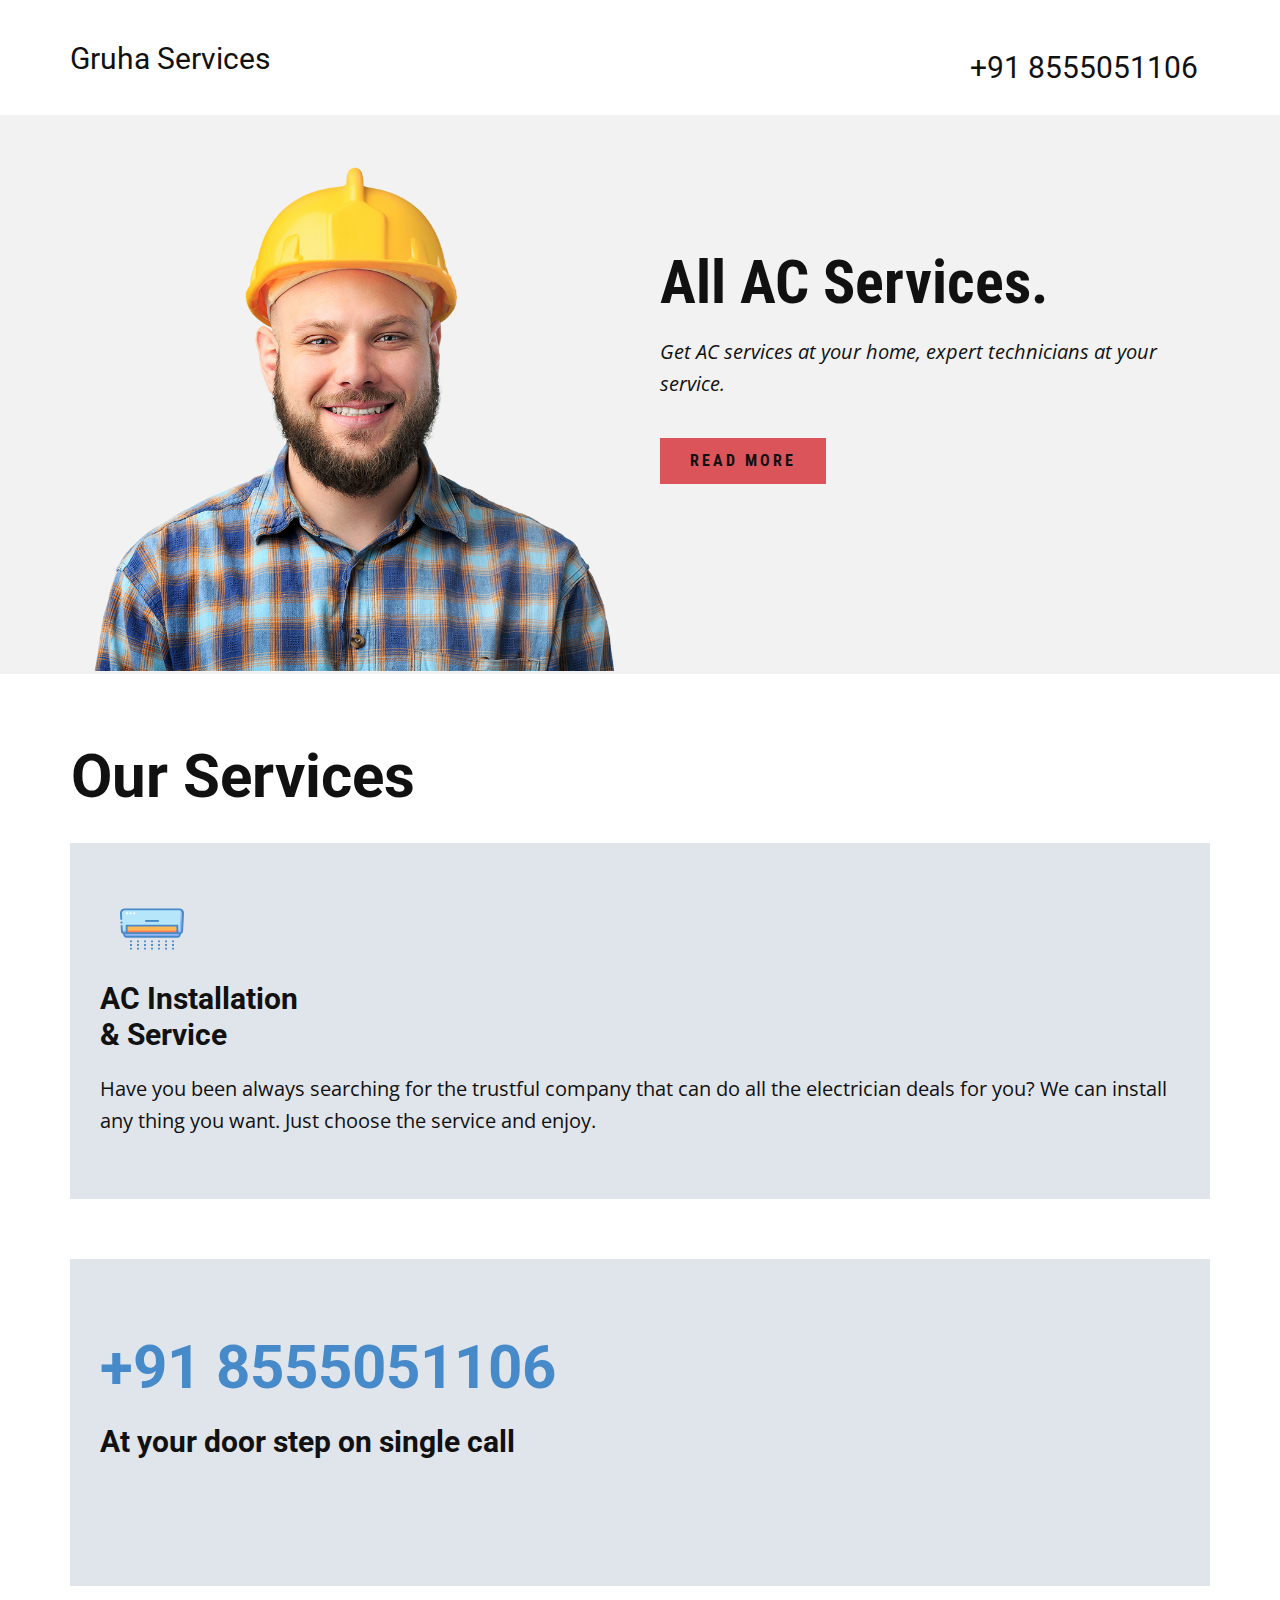
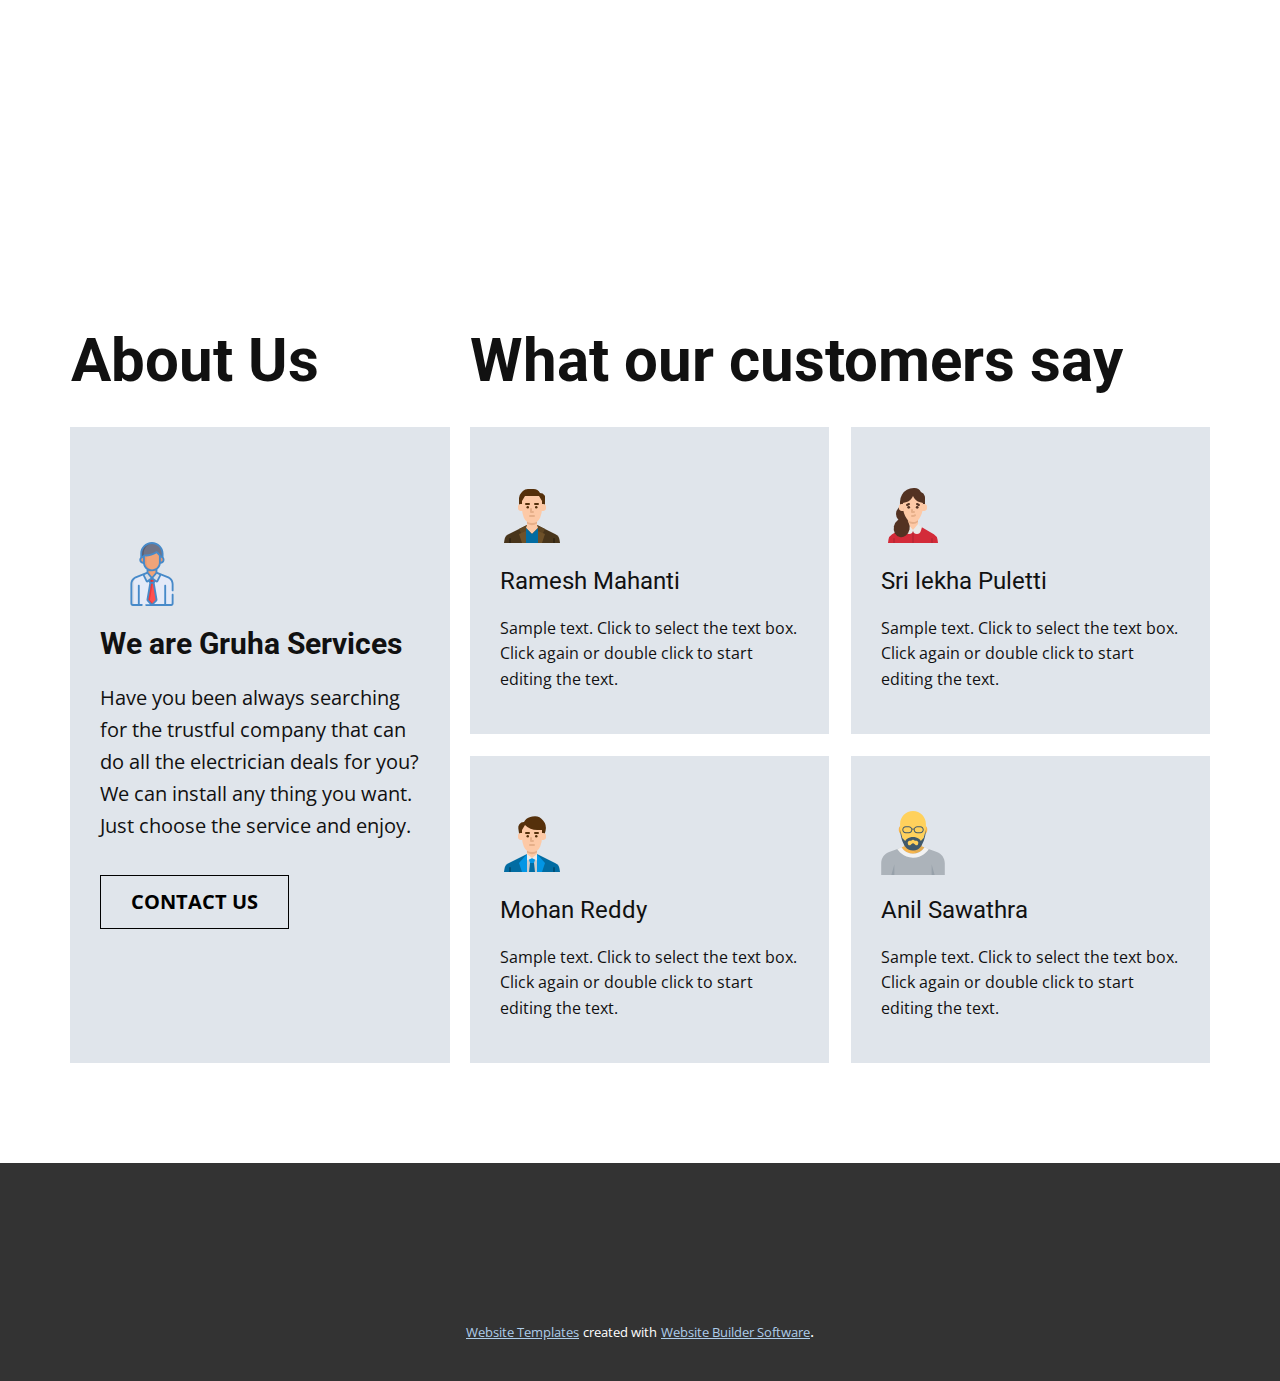
==== commit 9046902b: "new test 5" ====
--- a/index.html
+++ b/index.html
@@ -1,858 +1,160 @@
 <!DOCTYPE html>
 <html style="font-size: 16px;">
-
-<head>
-  <meta name="viewport" content="width=device-width, initial-scale=1.0">
-  <meta charset="utf-8">
-  <meta name="keywords" content="Gruha Services, Our Services, +91 8639755348, About Us, What our customers say">
-  <meta http-equiv="content-type" content="text/html" />
-  <meta name="page_type" content="np-template-header-footer-from-plugin">
-  <meta name="description"
-   content="AC, TV, Microwave Oven, Chimney, Geyser, Washing Machine, Refrigerator, Water Purifier" />
-  <meta name="keywords"
-    content="AC Installation, AC Services, TV Services, Microwave Oven Services, Chimney Services, Geyser Services, Washing Machine Services, Refrigerator Services, Water Purifier Services" />
-  <meta name="search engines" content="ALL" />
-  <meta name="Robots" content="INDEX,ALL" />
-  <meta name="YahooSeeker" content="INDEX, FOLLOW" />
-  <meta name="msnbot" content="INDEX, FOLLOW" />
-  <meta name="rating" content="General" />
-  <meta name="audience" content="All" />
-  <meta name="resource-type" content="Web Page" />
-  <meta name="Author" content="GruhaServices.com" />
-  <meta name="Copyright" content="2021, GruhaServices" />
-  <meta name="expires" content="never" />
-  <meta name="doc-type" content="Web Page" />
-  <meta name="doc-class" content="Published" />
-  <meta name="geo.region" content="IN-TS" />
-  <meta name="geo.placename" content="Hyderabad" />
-  <meta name="document-distribution" content="Global" />
-  <meta name="distribution" content="Global" />
-  <meta property="og:locale" content="en_US" />
-  <meta property="og:type" content="Services" />
-  <meta property="og:type" content="website" />
-  <meta property="og:title"
-    content="All Home Appliances Services. Get home appliances repaied at your home, expert technicians at your service" />
-  <meta property="og:url" content href="http://www.gruhaservices.com/" />
-  <meta property="og:description"
-    content="All Home Appliances Services. Get home appliances repaied at your home, expert technicians at your service" />
-  <meta property="og:site_name" content="GruhaServices" />
-  <meta name="twitter:card" content="summary" />
-  <meta name="twitter:description"
-    content="All Home Appliances Services. Get home appliances repaied at your home, expert technicians at your service" />
-  <meta name="twitter:title"
-    content="All Home Appliances Services. Get home appliances repaied at your home, expert technicians at your service" />
-  <meta name="twitter:site" content="@gruhaservices" />
-  <meta name="twitter:creator" content="@gruhaservices" />
-  <link rel="canonical" href="http://www.gruhaservices.com" />
-
-  <title>Gruha Services | All Home Appliances Services</title>
-  <link rel="stylesheet" href="nicepage.css" media="screen">
-  <link rel="stylesheet" href="Page-1.css" media="screen">
-  <script class="u-script" type="text/javascript" src="jquery.js" defer=""></script>
-  <script class="u-script" type="text/javascript" src="nicepage.js" defer=""></script>
-  <meta name="generator" content="Nicepage 3.3.3, nicepage.com">
-  <link id="u-theme-google-font" rel="stylesheet"
-    href="https://fonts.googleapis.com/css?family=Roboto:100,100i,300,300i,400,400i,500,500i,700,700i,900,900i|Open+Sans:300,300i,400,400i,600,600i,700,700i,800,800i">
-  <link id="u-page-google-font" rel="stylesheet"
-    href="https://fonts.googleapis.com/css?family=Roboto+Condensed:300,300i,400,400i,700,700i">
-
-  <script type="application/ld+json">{
+  <head>
+    <meta name="viewport" content="width=device-width, initial-scale=1.0">
+    <meta charset="utf-8">
+    <meta name="keywords" content="Gruha Services, Our Services, +91 8639755348, About Us, What our customers say">
+    <meta name="description" content="">
+    <meta name="page_type" content="np-template-header-footer-from-plugin">
+    <title>Page 1</title>
+    <link rel="stylesheet" href="nicepage.css" media="screen">
+<link rel="stylesheet" href="Page-1.css" media="screen">
+    <script class="u-script" type="text/javascript" src="jquery.js" defer=""></script>
+    <script class="u-script" type="text/javascript" src="nicepage.js" defer=""></script>
+    <meta name="generator" content="Nicepage 3.11.0, nicepage.com">
+    <link id="u-theme-google-font" rel="stylesheet" href="https://fonts.googleapis.com/css?family=Roboto:100,100i,300,300i,400,400i,500,500i,700,700i,900,900i|Open+Sans:300,300i,400,400i,600,600i,700,700i,800,800i">
+    <link id="u-page-google-font" rel="stylesheet" href="https://fonts.googleapis.com/css?family=Roboto+Condensed:300,300i,400,400i,700,700i">
+    
+    
+    
+    
+    <script type="application/ld+json">{
 		"@context": "http://schema.org",
 		"@type": "Organization",
 		"name": "",
 		"url": "index.html"
 }</script>
-  <meta name="theme-color" content="#478ac9">
-</head>
-
-<body data-home-page="Page-1.html" data-home-page-title="Page 1" class="u-body">
-  <header class="u-clearfix u-header" id="sec-9bbb">
-    <div class="u-clearfix u-sheet u-sheet-1">
-      <h3 class="u-align-left-sm u-align-left-xs u-headline u-text u-text-1">
-        <a href="/">Gruha Services</a>
-      </h3>
-      <h3 class="u-align-right u-headline u-text u-text-2">
-        <a href="tel:+918639755348">+91 8639755348</a>
-      </h3>
-    </div>
-  </header>
-  <section class="u-align-center u-clearfix u-grey-5 u-section-1" id="carousel_5a17">
-    <div class="u-clearfix u-sheet u-sheet-1">
-      <div class="u-clearfix u-expanded-width u-layout-wrap u-layout-wrap-1">
-        <div class="u-layout">
-          <div class="u-layout-row">
-            <div
-              class="u-align-center-lg u-align-center-sm u-align-center-xl u-align-center-xs u-container-style u-expand-resize u-layout-cell u-left-cell u-size-30 u-layout-cell-1">
-              <div class="u-container-layout u-valign-bottom">
-                <img class="u-absolute-hcenter-lg u-image u-image-1" src="images/07bdcaf28bfd9b8c0cd4bb0e998b41de.png">
+    <meta property="og:title" content="Page 1">
+    <meta property="og:type" content="website">
+    <meta name="theme-color" content="#478ac9">
+    <link rel="canonical" href="index.html">
+    <meta property="og:url" content="index.html">
+  </head>
+  <body data-home-page="Page-1.html" data-home-page-title="Page 1" class="u-body"><header class="u-clearfix u-header" id="sec-9bbb"><div class="u-clearfix u-sheet u-sheet-1">
+        <h3 class="u-align-left-sm u-align-left-xs u-headline u-text u-text-1">
+          <a href="/">Gruha Services</a>
+        </h3>
+        <h3 class="u-align-right u-headline u-text u-text-2">
+          <a href="/">+91 8555051106</a>
+        </h3>
+      </div></header>
+    <section class="u-align-center u-clearfix u-grey-5 u-section-1" id="carousel_5a17">
+      <div class="u-clearfix u-sheet u-sheet-1">
+        <div class="u-clearfix u-expanded-width u-layout-wrap u-layout-wrap-1">
+          <div class="u-layout">
+            <div class="u-layout-row">
+              <div class="u-align-center-lg u-align-center-sm u-align-center-xl u-align-center-xs u-container-style u-layout-cell u-left-cell u-size-30 u-layout-cell-1">
+                <div class="u-container-layout u-valign-bottom">
+                  <img class="u-absolute-hcenter-lg u-image u-image-1" src="images/07bdcaf28bfd9b8c0cd4bb0e998b41de.png">
+                </div>
               </div>
-            </div>
-            <div class="u-container-style u-layout-cell u-right-cell u-size-30 u-layout-cell-2">
-              <div class="u-container-layout u-container-layout-2">
-                <h1 class="u-custom-font u-font-roboto-condensed u-text u-text-1">All Home Appliances Services.</h1>
-                <p class="u-text u-text-2">Get home appliances repaied at your home, expert technicians at your service.
-                </p>
-                <a href="https://nicepage.com"
-                  class="u-btn u-button-style u-custom-font u-font-roboto-condensed u-palette-2-base u-text-body-color u-btn-1">read
-                  more</a>
+              <div class="u-container-style u-layout-cell u-right-cell u-size-30 u-layout-cell-2">
+                <div class="u-container-layout u-container-layout-2">
+                  <h1 class="u-custom-font u-font-roboto-condensed u-text u-text-1">All AC Services.</h1>
+                  <p class="u-text u-text-2">Get AC services at your home, expert technicians at your service.</p>
+                  <a href="https://nicepage.com" class="u-btn u-button-style u-custom-font u-font-roboto-condensed u-palette-2-base u-text-body-color u-btn-1">read more</a>
+                </div>
               </div>
             </div>
           </div>
         </div>
       </div>
-    </div>
-  </section>
-  <section class="u-align-center u-clearfix u-section-2" id="carousel_09b3">
-    <div class="u-clearfix u-sheet u-sheet-1">
-      <h2 class="u-align-left u-text u-text-1">Our Services</h2>
-      <div class="u-container-style u-expanded-width-md u-group u-palette-5-light-2 u-shape-rectangle u-group-1">
-        <div class="u-container-layout u-valign-middle-md u-valign-middle-sm u-valign-middle-xs u-container-layout-1">
-          <span class="u-icon u-icon-circle u-text-palette-1-base u-icon-1"><svg class="u-svg-link"
-              preserveAspectRatio="xMidYMin slice" viewBox="0 0 512.483 512.483" style="">
-              <use xmlns:xlink="http://www.w3.org/1999/xlink" xlink:href="#svg-d937"></use>
-            </svg><svg xmlns="http://www.w3.org/2000/svg" xmlns:xlink="http://www.w3.org/1999/xlink" version="1.1"
-              xml:space="preserve" class="u-svg-content" viewBox="0 0 512.483 512.483" id="svg-d937">
-              <g id="XMLID_124_">
-                <g id="COLORS_18_">
-                  <path id="XMLID_88_"
-                    d="m15.146 274.714c.419 7.967 7.001 14.211 14.979 14.211h452.232c7.978 0 14.56-6.245 14.979-14.211l7.603-144.399c.904-17.165-12.77-31.577-29.958-31.577h-437.48c-17.188 0-30.862 14.413-29.958 31.577z"
-                    fill="#b6e6fa"></path>
-                  <path
-                    d="m487.159 101.313-9.545 167.612h-462.773l.305 5.789c.419 7.967 7.001 14.211 14.979 14.211h452.232c7.978 0 14.56-6.245 14.979-14.211l7.604-144.399c.675-12.827-6.791-24.114-17.781-29.002z"
-                    fill="#94b7f7"></path>
-                  <path id="XMLID_122_" d="m53.149 228.732h406.185v60.193h-406.185z" fill="#ffb655"></path>
-                  <path id="XMLID_127_" d="m53.149 269.375h406.185v19.55h-406.185z" fill="#ff7956"></path>
-                  <path id="XMLID_71_"
-                    d="m462.377 318.336h-412.271c-6.585 0-12.4-4.295-14.337-10.588l-5.792-18.822h452.528l-5.792 18.822c-1.937 6.293-7.751 10.588-14.336 10.588z"
-                    fill="#94b7f7"></path>
-                </g>
-                <g id="LINES_19_">
-                  <path d="m3.938 196.949h14.999v14.666h-14.999z" transform="matrix(.999 -.053 .053 .999 -10.731 .885)">
-                  </path>
-                  <path d="m248.741 406.579h15v14.666h-15z"></path>
-                  <path d="m248.741 377.247h15v14.666h-15z"></path>
-                  <path d="m248.741 347.915h15v14.666h-15z"></path>
-                  <path d="m192.569 377.247h15v14.666h-15z"></path>
-                  <path d="m192.569 406.579h15v14.666h-15z"></path>
-                  <path d="m192.569 347.915h15v14.666h-15z"></path>
-                  <path d="m136.398 377.247h15v14.666h-15z"></path>
-                  <path d="m136.398 347.915h15v14.666h-15z"></path>
-                  <path d="m136.398 406.579h15v14.666h-15z"></path>
-                  <path d="m80.226 406.579h15v14.666h-15z"></path>
-                  <path d="m80.226 347.915h15v14.666h-15z"></path>
-                  <path d="m80.226 377.247h15v14.666h-15z"></path>
-                  <path d="m304.913 377.247h15v14.666h-15z"></path>
-                  <path d="m304.913 347.915h15v14.666h-15z"></path>
-                  <path d="m304.913 406.579h15v14.666h-15z"></path>
-                  <path d="m361.085 377.247h15v14.666h-15z"></path>
-                  <path d="m361.085 347.915h15v14.666h-15z"></path>
-                  <path d="m361.085 406.579h15v14.666h-15z"></path>
-                  <path d="m417.257 347.915h15v14.666h-15z"></path>
-                  <path d="m417.257 406.579h15v14.666h-15z"></path>
-                  <path d="m417.257 377.247h15v14.666h-15z"></path>
-                  <path d="m201.276 184.377h109.93v15h-109.93z"></path>
-                  <path
-                    d="m502.187 102.928c-7.152-7.539-16.813-11.69-27.205-11.69h-437.481c-10.392 0-20.053 4.152-27.205 11.69-7.151 7.539-10.789 17.405-10.242 27.781l2.737 51.998 14.979-.789-2.737-51.998c-.328-6.226 1.854-12.146 6.146-16.669s10.089-7.014 16.323-7.014h437.48c6.234 0 12.032 2.491 16.323 7.014s6.474 10.443 6.146 16.669l-7.603 144.398c-.21 3.984-3.5 7.106-7.49 7.106h-15.523v-60.193h-421.186v60.193h-15.524c-3.99 0-7.28-3.122-7.49-7.105l-2.552-48.464-14.979.789 2.552 48.463c.522 9.901 7.39 18.007 16.532 20.505l4.413 14.34c2.923 9.5 11.564 15.882 21.504 15.882h412.271c9.939 0 18.581-6.382 21.504-15.882l4.413-14.34c9.143-2.498 16.01-10.604 16.532-20.505l7.603-144.398c.548-10.376-3.09-20.242-10.241-27.781zm-441.538 133.304h391.186v45.193h-391.186zm408.896 69.31c-.975 3.166-3.855 5.293-7.168 5.293h-412.271c-3.312 0-6.193-2.127-7.168-5.293l-2.805-9.117h5.516 421.186 5.516z">
-                  </path>
-                  <g fill="#fff">
-                    <path d="m106.986 123.86h14.666v15h-14.666z"></path>
-                    <path d="m77.654 123.86h14.666v15h-14.666z"></path>
-                    <path d="m48.322 123.86h14.666v15h-14.666z"></path>
-                  </g>
-                </g>
-              </g>
-            </svg></span>
-          <h3 class="u-text u-text-2">AC Installation<br>&amp; Service
-          </h3>
-          <p class="u-text u-text-3">Have you been always searching for the trustful company that can do all the
-            electrician deals for you? We can install any thing you want. Just choose the service and enjoy.</p>
-          <a href="https://nicepage.com/html5-template"
-            class="u-border-1 u-border-black u-btn u-button-style u-hover-black u-none u-text-black u-text-hover-white u-btn-1">contact
-            us</a>
-        </div>
-      </div>
-      <div class="u-expanded-width-md u-expanded-width-sm u-expanded-width-xs u-list u-repeater u-list-1">
-        <div class="u-align-left u-container-style u-list-item u-palette-5-light-2 u-repeater-item u-list-item-1">
-          <div class="u-container-layout u-similar-container u-valign-top u-container-layout-2"><span
-              class="u-icon u-icon-circle u-text-palette-1-base u-icon-2"><svg class="u-svg-link"
-                preserveAspectRatio="xMidYMin slice" viewBox="0 0 512 512" style="">
-                <use xmlns:xlink="http://www.w3.org/1999/xlink" xlink:href="#svg-d41c"></use>
-              </svg><svg xmlns="http://www.w3.org/2000/svg" xmlns:xlink="http://www.w3.org/1999/xlink" version="1.1"
-                xml:space="preserve" class="u-svg-content" viewBox="0 0 512 512" id="svg-d41c">
-                <rect fill="#6d7486" height="307.48" rx="11.23" width="490" x="11" y="52.25"></rect>
-                <path d="m317.78 362.6v44.93h-123.56v-44.93-2.87h123.56z" fill="#4a5160"></path>
-                <path d="m44.7 85.95v240.08h422.6v-240.08z" fill="#fb6771"></path>
-                <circle cx="256.833" cy="210.833" fill="#eadf53" r="55.5"></circle>
-                <path d="m280.6 211.61-32.09 24.07v-48.14z" fill="#5fa8ed"></path>
-                <path d="m384.51 429.75h-.8a30 30 0 0 0 60 0z" fill="#4689d3"></path>
-                <path d="m433.71 289.75h-40a10 10 0 0 0 -10 10v130h60v-130a10 10 0 0 0 -10-10z" fill="#6994fe"></path>
-                <path d="m44.7 85.95h30v240.08h-30z" fill="#d85561"></path>
-                <path d="m407.71 429.75h-24a30 30 0 0 0 42 27.5 30 30 0 0 1 -18-27.5z" fill="#3e7fba"></path>
-                <path d="m407.71 429.75v-130a10 10 0 0 1 10-10h-24a10 10 0 0 0 -10 10v130z" fill="#5987e2"></path>
-                <path d="m348.321 413.53h-184.642a6 6 0 1 1 0-12h184.642a6 6 0 0 1 0 12z" fill="#6d7486"></path>
-                <g fill="#50dd5a">
-                  <path d="m401.71 375.747a7 7 0 1 1 7-7 7.009 7.009 0 0 1 -7 7z"></path>
-                  <path d="m401.71 351.747a7 7 0 1 1 7-7 7.009 7.009 0 0 1 -7 7z"></path>
-                  <path d="m401.71 401.747a7 7 0 1 1 7-7 7.009 7.009 0 0 1 -7 7z"></path>
-                  <path d="m425.71 375.747a7 7 0 1 1 7-7 7.009 7.009 0 0 1 -7 7z"></path>
-                  <path d="m425.71 351.747a7 7 0 1 1 7-7 7.009 7.009 0 0 1 -7 7z"></path>
-                  <path d="m425.71 401.747a7 7 0 1 1 7-7 7.009 7.009 0 0 1 -7 7z"></path>
-                </g>
-                <path d="m401.71 321.747a7 7 0 1 1 7-7 7.009 7.009 0 0 1 -7 7z" fill="#fb6771"></path>
-              </svg></span>
-            <h4 class="u-text u-text-4">TV Service</h4>
-            <p class="u-text u-text-5">Sample text. Click to select the text box. Click again or double click to start
-              editing the text.</p>
+    </section>
+    <section class="u-align-center u-clearfix u-section-2" id="carousel_09b3">
+      <div class="u-clearfix u-sheet u-sheet-1">
+        <h2 class="u-align-left u-text u-text-1">Our Services</h2>
+        <div class="u-container-style u-expanded-width u-group u-palette-5-light-2 u-shape-rectangle u-group-1">
+          <div class="u-container-layout u-valign-middle-md u-valign-middle-sm u-valign-middle-xs u-container-layout-1"><span class="u-icon u-icon-circle u-text-palette-1-base u-icon-1"><svg class="u-svg-link" preserveAspectRatio="xMidYMin slice" viewBox="0 0 512.483 512.483" style=""><use xmlns:xlink="http://www.w3.org/1999/xlink" xlink:href="#svg-d937"></use></svg><svg xmlns="http://www.w3.org/2000/svg" xmlns:xlink="http://www.w3.org/1999/xlink" version="1.1" xml:space="preserve" class="u-svg-content" viewBox="0 0 512.483 512.483" id="svg-d937"><g id="XMLID_124_"><g id="COLORS_18_"><path id="XMLID_88_" d="m15.146 274.714c.419 7.967 7.001 14.211 14.979 14.211h452.232c7.978 0 14.56-6.245 14.979-14.211l7.603-144.399c.904-17.165-12.77-31.577-29.958-31.577h-437.48c-17.188 0-30.862 14.413-29.958 31.577z" fill="#b6e6fa"></path><path d="m487.159 101.313-9.545 167.612h-462.773l.305 5.789c.419 7.967 7.001 14.211 14.979 14.211h452.232c7.978 0 14.56-6.245 14.979-14.211l7.604-144.399c.675-12.827-6.791-24.114-17.781-29.002z" fill="#94b7f7"></path><path id="XMLID_122_" d="m53.149 228.732h406.185v60.193h-406.185z" fill="#ffb655"></path><path id="XMLID_127_" d="m53.149 269.375h406.185v19.55h-406.185z" fill="#ff7956"></path><path id="XMLID_71_" d="m462.377 318.336h-412.271c-6.585 0-12.4-4.295-14.337-10.588l-5.792-18.822h452.528l-5.792 18.822c-1.937 6.293-7.751 10.588-14.336 10.588z" fill="#94b7f7"></path>
+</g><g id="LINES_19_"><path d="m3.938 196.949h14.999v14.666h-14.999z" transform="matrix(.999 -.053 .053 .999 -10.731 .885)"></path><path d="m248.741 406.579h15v14.666h-15z"></path><path d="m248.741 377.247h15v14.666h-15z"></path><path d="m248.741 347.915h15v14.666h-15z"></path><path d="m192.569 377.247h15v14.666h-15z"></path><path d="m192.569 406.579h15v14.666h-15z"></path><path d="m192.569 347.915h15v14.666h-15z"></path><path d="m136.398 377.247h15v14.666h-15z"></path><path d="m136.398 347.915h15v14.666h-15z"></path><path d="m136.398 406.579h15v14.666h-15z"></path><path d="m80.226 406.579h15v14.666h-15z"></path><path d="m80.226 347.915h15v14.666h-15z"></path><path d="m80.226 377.247h15v14.666h-15z"></path><path d="m304.913 377.247h15v14.666h-15z"></path><path d="m304.913 347.915h15v14.666h-15z"></path><path d="m304.913 406.579h15v14.666h-15z"></path><path d="m361.085 377.247h15v14.666h-15z"></path><path d="m361.085 347.915h15v14.666h-15z"></path><path d="m361.085 406.579h15v14.666h-15z"></path><path d="m417.257 347.915h15v14.666h-15z"></path><path d="m417.257 406.579h15v14.666h-15z"></path><path d="m417.257 377.247h15v14.666h-15z"></path><path d="m201.276 184.377h109.93v15h-109.93z"></path><path d="m502.187 102.928c-7.152-7.539-16.813-11.69-27.205-11.69h-437.481c-10.392 0-20.053 4.152-27.205 11.69-7.151 7.539-10.789 17.405-10.242 27.781l2.737 51.998 14.979-.789-2.737-51.998c-.328-6.226 1.854-12.146 6.146-16.669s10.089-7.014 16.323-7.014h437.48c6.234 0 12.032 2.491 16.323 7.014s6.474 10.443 6.146 16.669l-7.603 144.398c-.21 3.984-3.5 7.106-7.49 7.106h-15.523v-60.193h-421.186v60.193h-15.524c-3.99 0-7.28-3.122-7.49-7.105l-2.552-48.464-14.979.789 2.552 48.463c.522 9.901 7.39 18.007 16.532 20.505l4.413 14.34c2.923 9.5 11.564 15.882 21.504 15.882h412.271c9.939 0 18.581-6.382 21.504-15.882l4.413-14.34c9.143-2.498 16.01-10.604 16.532-20.505l7.603-144.398c.548-10.376-3.09-20.242-10.241-27.781zm-441.538 133.304h391.186v45.193h-391.186zm408.896 69.31c-.975 3.166-3.855 5.293-7.168 5.293h-412.271c-3.312 0-6.193-2.127-7.168-5.293l-2.805-9.117h5.516 421.186 5.516z"></path><g fill="#fff"><path d="m106.986 123.86h14.666v15h-14.666z"></path><path d="m77.654 123.86h14.666v15h-14.666z"></path><path d="m48.322 123.86h14.666v15h-14.666z"></path>
+</g>
+</g>
+</g></svg></span>
+            <h3 class="u-text u-text-2">AC Installation<br>&amp; Service
+            </h3>
+            <p class="u-text u-text-3">Have you been always searching for the trustful company that can do all the electrician deals for you? We can install any thing you want. Just choose the service and enjoy.</p>
           </div>
         </div>
-        <div class="u-align-left u-container-style u-list-item u-palette-5-light-2 u-repeater-item u-video-cover">
-          <div class="u-container-layout u-similar-container u-valign-top u-container-layout-3"><span
-              class="u-icon u-icon-circle u-text-palette-1-base u-icon-3"><svg class="u-svg-link"
-                preserveAspectRatio="xMidYMin slice" viewBox="0 0 512 512" style="">
-                <use xmlns:xlink="http://www.w3.org/1999/xlink" xlink:href="#svg-88bd"></use>
-              </svg><svg xmlns="http://www.w3.org/2000/svg" xmlns:xlink="http://www.w3.org/1999/xlink" version="1.1"
-                xml:space="preserve" class="u-svg-content" viewBox="0 0 512 512" id="svg-88bd">
-                <g>
-                  <g fill="#447d99">
-                    <path d="m94.25 436h-30c-11.046 0-20-8.954-20-20v-10h70v10c0 11.046-8.954 20-20 20z"></path>
-                    <path d="m447.75 436h-30c-11.046 0-20-8.954-20-20v-10h70v10c0 11.046-8.954 20-20 20z"></path>
-                  </g>
-                  <path
-                    d="m489.5 406h-467c-8.284 0-15-6.716-15-15v-300c0-8.284 6.716-15 15-15h467c8.284 0 15 6.716 15 15v300c0 8.285-6.716 15-15 15z"
-                    fill="#548eb5"></path>
-                  <path
-                    d="m92.5 406h-70c-8.28 0-15-6.72-15-15v-300c0-8.28 6.72-15 15-15h70c-8.28 0-15 6.72-15 15v300c0 8.28 6.72 15 15 15z"
-                    fill="#447d99"></path>
-                  <path d="m62.5 101h250v280h-250z" fill="#c9ebfa" transform="matrix(0 1 -1 0 428.5 53.5)"></path>
-                  <path d="m47.5 116h30v250h-30z" fill="#a0ddf3"></path>
-                  <path d="m47.5 319.84h280v46.16h-280z" fill="#3dc6ef"></path>
-                  <path d="m47.5 319.84h30v46.16h-30z" fill="#08a9f1"></path>
-                  <path d="m411 116h50v90h-50z" fill="#01d0fb"></path>
-                  <circle cx="436" cy="266" fill="#c9ebfa" r="25"></circle>
-                  <path
-                    d="m229.461 319.84h-83.922c-14.665 0-27.181-10.602-29.592-25.068l-5.822-34.932h154.75l-5.822 34.932c-2.411 14.465-14.927 25.068-29.592 25.068z"
-                    fill="#f37c7b"></path>
-                  <g>
-                    <path
-                      d="m489.5 68.5h-367.16c-4.143 0-7.5 3.357-7.5 7.5s3.357 7.5 7.5 7.5h237.66v50.6c0 4.143 3.357 7.5 7.5 7.5s7.5-3.357 7.5-7.5v-50.6h114.5c4.136 0 7.5 3.364 7.5 7.5v300c0 4.136-3.364 7.5-7.5 7.5h-114.5v-231.71c0-4.143-3.357-7.5-7.5-7.5s-7.5 3.357-7.5 7.5v231.71h-337.5c-4.136 0-7.5-3.364-7.5-7.5v-300c0-4.136 3.364-7.5 7.5-7.5h67.16c4.143 0 7.5-3.357 7.5-7.5s-3.357-7.5-7.5-7.5h-67.16c-12.406 0-22.5 10.094-22.5 22.5v300c0 12.406 10.094 22.5 22.5 22.5h14.25v2.5c0 15.163 12.337 27.5 27.5 27.5h30c15.163 0 27.5-12.337 27.5-27.5v-2.5h268.5v2.5c0 15.163 12.337 27.5 27.5 27.5h30c15.163 0 27.5-12.337 27.5-27.5v-2.5h14.25c12.406 0 22.5-10.094 22.5-22.5v-300c0-12.406-10.094-22.5-22.5-22.5zm-382.75 347.5c0 6.893-5.607 12.5-12.5 12.5h-30c-6.893 0-12.5-5.607-12.5-12.5v-2.5h55zm353.5 0c0 6.893-5.607 12.5-12.5 12.5h-30c-6.893 0-12.5-5.607-12.5-12.5v-2.5h55z">
-                    </path>
-                    <path
-                      d="m40 116v250c0 4.143 3.357 7.5 7.5 7.5h280c4.143 0 7.5-3.357 7.5-7.5v-250c0-4.143-3.357-7.5-7.5-7.5h-280c-4.143 0-7.5 3.357-7.5 7.5zm15 242.5v-31.16h265v31.16zm265-235v188.84h-60.509c3.492-4.673 5.937-10.22 6.956-16.336l5.83-34.93c.233-5.197-2.232-8.109-7.397-8.734h-61.04c-4.143 0-7.5 3.357-7.5 7.5s3.357 7.5 7.5 7.5h52.185l-4.373 26.197c-1.814 10.896-11.147 18.803-22.191 18.803h-83.92c-11.044 0-20.377-7.907-22.192-18.805l-4.372-26.195h52.185c4.143 0 7.5-3.357 7.5-7.5s-3.357-7.5-7.5-7.5h-61.04c-5.165.626-7.631 3.537-7.397 8.734l5.829 34.928c1.019 6.117 3.464 11.665 6.957 16.338h-60.511v-188.84z">
-                    </path>
-                    <path
-                      d="m461 213.5c4.143 0 7.5-3.357 7.5-7.5v-90c0-4.143-3.357-7.5-7.5-7.5h-50c-4.143 0-7.5 3.357-7.5 7.5v90c0 4.143 3.357 7.5 7.5 7.5zm-42.5-90h35v75h-35z">
-                    </path>
-                    <path
-                      d="m436 298.5c17.921 0 32.5-14.579 32.5-32.5s-14.579-32.5-32.5-32.5-32.5 14.579-32.5 32.5 14.579 32.5 32.5 32.5zm0-50c9.649 0 17.5 7.851 17.5 17.5s-7.851 17.5-17.5 17.5-17.5-7.851-17.5-17.5 7.851-17.5 17.5-17.5z">
-                    </path>
-                    <path
-                      d="m411 337.34h50c4.143 0 7.5-3.357 7.5-7.5s-3.357-7.5-7.5-7.5h-50c-4.143 0-7.5 3.357-7.5 7.5s3.357 7.5 7.5 7.5z">
-                    </path>
-                    <path
-                      d="m411 373.5h50c4.143 0 7.5-3.357 7.5-7.5s-3.357-7.5-7.5-7.5h-50c-4.143 0-7.5 3.357-7.5 7.5s3.357 7.5 7.5 7.5z">
-                    </path>
-                    <path
-                      d="m205.602 193.609c9.636 8.346 9.06 10.877.297 18.605-3.106 2.739-3.404 7.479-.664 10.586 3.438 3.147 6.966 3.369 10.586.664 15.459-13.633 14.811-28.019-.398-41.194-9.778-8.467-8.782-10.992.298-18.719 3.154-2.685 3.536-7.418.852-10.572-2.683-3.154-7.417-3.536-10.572-.852-15.899 13.528-15.958 28.007-.399 41.482z">
-                    </path>
-                    <path
-                      d="m159.501 193.609c9.636 8.346 9.059 10.878.297 18.605-3.106 2.74-3.404 7.479-.664 10.586 3.438 3.147 6.966 3.369 10.586.664 15.457-13.633 14.813-28.019-.398-41.193-9.777-8.469-8.784-10.992.298-18.72 3.154-2.685 3.536-7.418.852-10.572-2.683-3.154-7.417-3.536-10.572-.852-15.897 13.527-15.959 28.008-.399 41.482z">
-                    </path>
-                  </g>
-                </g>
-              </svg></span>
-            <h4 class="u-text u-text-6">Microwave Oven Service</h4>
-            <p class="u-text u-text-7">Sample text. Click to select the text box. Click again or double click to start
-              editing the text.</p>
-          </div>
-        </div>
-        <div class="u-align-left u-container-style u-list-item u-palette-5-light-2 u-repeater-item u-video-cover">
-          <div class="u-container-layout u-similar-container u-valign-top u-container-layout-4"><span
-              class="u-icon u-icon-circle u-text-palette-1-base u-icon-4"><svg class="u-svg-link"
-                preserveAspectRatio="xMidYMin slice" viewBox="1 -35 580.58196 580" style="">
-                <use xmlns:xlink="http://www.w3.org/1999/xlink" xlink:href="#svg-74e0"></use>
-              </svg><svg xmlns="http://www.w3.org/2000/svg" xmlns:xlink="http://www.w3.org/1999/xlink" version="1.1"
-                xml:space="preserve" class="u-svg-content" viewBox="1 -35 580.58196 580" id="svg-74e0">
-                <g id="surface1">
-                  <path
-                    d="M 523.433594 416.25 C 523.433594 416.25 444.925781 324.660156 444.925781 8.011719 L 146.59375 8.011719 C 146.59375 324.660156 68.085938 416.25 68.085938 416.25 Z M 523.433594 416.25 "
-                    style=" stroke:none;fill-rule:nonzero;fill:rgb(89.803922%,89.803922%,89.803922%);fill-opacity:1;">
-                  </path>
-                  <path
-                    d="M 140.734375 148.433594 L 450.785156 148.433594 C 448.9375 127.710938 447.488281 105.515625 446.441406 81.859375 L 145.078125 81.859375 C 144.066406 105.554688 142.617188 127.746094 140.734375 148.433594 Z M 140.734375 148.433594 "
-                    style=" stroke:none;fill-rule:nonzero;fill:rgb(87.058824%,29.803922%,23.529412%);fill-opacity:1;">
-                  </path>
-                  <path
-                    d="M 518.199219 445.039062 L 62.851562 445.039062 L 7.898438 502.609375 L 573.152344 502.609375 Z M 518.199219 445.039062 "
-                    style=" stroke:none;fill-rule:nonzero;fill:rgb(89.803922%,89.803922%,89.803922%);fill-opacity:1;">
-                  </path>
-                  <path
-                    d="M 7.898438 510.460938 L 573.15625 510.460938 C 577.488281 510.457031 581.007812 506.945312 581 502.605469 C 581 500.582031 580.214844 498.628906 578.808594 497.167969 L 523.851562 439.59375 C 522.371094 438.054688 520.335938 437.1875 518.199219 437.1875 L 62.851562 437.1875 C 60.703125 437.175781 58.640625 438.046875 57.148438 439.59375 L 2.191406 497.167969 C -0.8125 500.292969 -0.71875 505.265625 2.40625 508.269531 C 3.882812 509.6875 5.851562 510.472656 7.898438 510.460938 Z M 66.203125 452.890625 L 514.847656 452.890625 L 554.835938 494.761719 L 26.214844 494.761719 Z M 66.203125 452.890625 "
-                    style=" stroke:none;fill-rule:nonzero;fill:rgb(10.588235%,13.72549%,17.647059%);fill-opacity:1;">
-                  </path>
-                  <path
-                    d="M 68.085938 424.101562 L 523.433594 424.101562 C 527.765625 424.09375 531.273438 420.5625 531.261719 416.230469 C 531.257812 414.378906 530.597656 412.585938 529.398438 411.175781 C 528.613281 410.285156 452.777344 316.964844 452.777344 8.167969 C 452.777344 3.832031 449.257812 0.316406 444.925781 0.316406 L 146.59375 0.316406 C 142.261719 0.316406 138.742188 3.835938 138.742188 8.167969 C 138.742188 316.964844 62.851562 410.441406 62.121094 411.175781 C 59.289062 414.457031 59.648438 419.414062 62.9375 422.25 C 64.371094 423.484375 66.199219 424.160156 68.085938 424.15625 C 68.085938 424.15625 68.085938 424.101562 68.085938 424.101562 Z M 154.445312 15.863281 L 437.074219 15.863281 C 437.074219 36.222656 437.597656 55.535156 438.277344 74.007812 L 153.242188 74.007812 C 153.921875 55.535156 154.445312 36.222656 154.445312 15.863281 Z M 152.5625 89.710938 L 438.957031 89.710938 C 439.796875 107.503906 440.894531 124.515625 442.203125 140.582031 L 149.210938 140.582031 C 150.675781 124.464844 151.722656 107.503906 152.5625 89.710938 Z M 147.957031 156.285156 L 443.5625 156.285156 C 457.851562 308.070312 492.132812 381.34375 508.515625 408.402344 L 82.949219 408.402344 C 99.386719 381.289062 133.511719 308.277344 147.957031 156.285156 Z M 147.957031 156.285156 "
-                    style=" stroke:none;fill-rule:nonzero;fill:rgb(10.588235%,13.72549%,17.647059%);fill-opacity:1;">
-                  </path>
-                </g>
-              </svg></span>
-            <h4 class="u-text u-text-8">Chimney Service<br>
-            </h4>
-            <p class="u-text u-text-9">Sample text. Click to select the text box. Click again or double click to start
-              editing the text.</p>
-          </div>
-        </div>
-        <div class="u-align-left u-container-style u-list-item u-palette-5-light-2 u-repeater-item u-video-cover">
-          <div class="u-container-layout u-similar-container u-valign-top u-container-layout-5"><span
-              class="u-icon u-icon-circle u-text-palette-1-base u-icon-5"><svg class="u-svg-link"
-                preserveAspectRatio="xMidYMin slice" viewBox="0 0 512 512" style="">
-                <use xmlns:xlink="http://www.w3.org/1999/xlink" xlink:href="#svg-f475"></use>
-              </svg><svg xmlns="http://www.w3.org/2000/svg" xmlns:xlink="http://www.w3.org/1999/xlink" version="1.1"
-                xml:space="preserve" class="u-svg-content" viewBox="0 0 512 512" x="0px" y="0px" id="svg-f475"
-                style="enable-background:new 0 0 512 512;">
-                <g>
-                  <polygon style="fill:#FF5233;" points="512,242 256,242 151,377 256,512 512,512  "></polygon>
-                  <rect y="242" style="fill:#FF6E2E;" width="256" height="270"></rect>
-                  <path style="fill:#C24D3F;"
-                    d="M135,302c-41.355,0-75,33.645-75,75c0,10.664,2.252,20.806,6.281,30H256V302H135z"></path>
-                  <path style="fill:#84494A;"
-                    d="M377,302H256l-40,105h229.719c4.029-9.194,6.281-19.336,6.281-30C452,335.645,418.355,302,377,302z">
-                  </path>
-                  <polygon style="fill:#71D1FE;" points="182.751,127.236 256,392 329.249,392 329.249,127.236  ">
-                  </polygon>
-                  <rect x="182.751" y="127.236" style="fill:#97E4FD;" width="73.249" height="264.764"></rect>
-                  <rect x="239.249" y="182" style="fill:#97E4FD;" width="52.5" height="210"></rect>
-                  <rect x="218.5" y="182" style="fill:#FFFFFF;" width="35.749" height="210"></rect>
-                  <path style="fill:#4CBEFE;"
-                    d="M377,362H256l-30,45l30,45h121c30.692,0,57.122-18.539,68.719-45   C434.122,380.539,407.692,362,377,362z">
-                  </path>
-                  <path style="fill:#71D1FE;"
-                    d="M135,362c-30.692,0-57.122,18.539-68.719,45c11.597,26.461,38.027,45,68.719,45h121v-90H135z">
-                  </path>
-                  <path style="fill:#4CBEFE;" d="M226,75l30,135c74.439,0,135-60.561,135-135H226z"></path>
-                  <path style="fill:#71D1FE;" d="M121,75c0,74.439,60.561,135,135,135V75H121z"></path>
-                  <path style="fill:#4CBEFE;" d="M226,60l30,90h106c41.355,0,75-33.645,75-75V60H226z"></path>
-                  <path style="fill:#71D1FE;" d="M75,60v15c0,41.355,33.645,75,75,75h106V60H75z"></path>
-                  <path style="fill:#26ABFF;" d="M467,0H256l-60,45l60,45h211c24.81,0,45-20.19,45-45S491.81,0,467,0z">
-                  </path>
-                  <path style="fill:#4CBEFE;" d="M45,0C20.19,0,0,20.19,0,45s20.19,45,45,45h211V0H45z"></path>
-                </g>
-              </svg></span>
-            <h4 class="u-text u-text-10">Geyser Service</h4>
-            <p class="u-text u-text-11">Sample text. Click to select the text box. Click again or double click to start
-              editing the text.</p>
+        <div class="u-container-style u-expanded-width u-group u-palette-5-light-2 u-shape-rectangle u-group-2">
+          <div class="u-container-layout u-valign-middle-md u-valign-middle-sm u-valign-middle-xs u-container-layout-2">
+            <h3 class="u-text u-text-4">
+              <span class="u-text-palette-4-base">
+                <br>
+                <span class="u-text-palette-1-base">+91 8555051106</span>
+              </span>
+              <span class="u-text-palette-1-base"></span>
+            </h3>
+            <h3 class="u-text u-text-5">At your door step on single call</h3>
           </div>
         </div>
       </div>
-      <div class="u-expanded-width u-list u-repeater u-list-2">
-        <div class="u-align-left u-container-style u-list-item u-palette-5-light-2 u-repeater-item u-list-item-5">
-          <div class="u-container-layout u-similar-container u-valign-top u-container-layout-6"><span
-              class="u-icon u-icon-circle u-text-palette-1-base u-icon-6"><svg class="u-svg-link"
-                preserveAspectRatio="xMidYMin slice" viewBox="0 0 512 512" style="">
-                <use xmlns:xlink="http://www.w3.org/1999/xlink" xlink:href="#svg-210e"></use>
-              </svg><svg xmlns="http://www.w3.org/2000/svg" xmlns:xlink="http://www.w3.org/1999/xlink" version="1.1"
-                xml:space="preserve" class="u-svg-content" viewBox="0 0 512 512" id="svg-210e">
-                <g>
-                  <g>
-                    <path clip-rule="evenodd"
-                      d="m474.5 7.5h-315l-30 30h375zm30 119.999h-375v242.001h30l15 15v15l-15 15 15 15v15l-15 15 15 15v15l-15 15h315l30-30zm-187.5 63.5c69.035 0 125 55.964 125 125s-55.964 125-125 125-125-55.964-125-125c0-69.035 55.964-125 125-125z"
-                      fill="#e0dfde" fill-rule="evenodd"></path>
-                    <circle cx="318" cy="316" fill="#fff" r="96"></circle>
-                    <g clip-rule="evenodd" fill-rule="evenodd">
-                      <ellipse cx="459.5" cy="82.5" fill="#c4e5f9" rx="15" ry="15"
-                        transform="matrix(.707 -.707 .707 .707 76.249 349.079)"></ellipse>
-                      <ellipse cx="399.501" cy="82.5" fill="#f492a7" rx="15" ry="15"
-                        transform="matrix(.987 -.16 .16 .987 -8.056 65.058)"></ellipse>
-                      <ellipse cx="339.502" cy="82.5" fill="#e7cda2" rx="15" ry="15"
-                        transform="matrix(.987 -.16 .16 .987 -8.831 55.448)"></ellipse>
-                      <path d="m159.499 67.5h89.999v30h-89.999z" fill="#c4e5f9"></path>
-                      <path
-                        d="m324.502 82.499c0-8.284 6.716-15 15-15s15 6.716 15 15-6.716 15-15 15c-8.284.001-15-6.715-15-15zm179.998-44.999h-375v89.999h375zm-119.999 44.999c0-8.284 6.716-15 15-15s15 6.716 15 15-6.716 15-15 15c-8.284.001-15-6.715-15-15zm59.999 0c0-8.284 6.716-15 15-15s15 6.716 15 15-6.716 15-15 15c-8.284.001-15-6.715-15-15zm-195.002-14.999v30h-89.999v-30z"
-                        fill="#ffcf7b"></path>
-                      <path
-                        d="m442 315.999c0-69.036-55.964-125-125-125s-125 55.964-125 125 55.964 125 125 125 125-55.964 125-125zm-125-95.049c52.662 0 95.05 42.723 95.05 95.05 0 5.104-.402 10.114-1.177 15h-78.873l-30-30h-78.873c7.192-45.368 46.482-80.05 93.873-80.05z"
-                        fill="#bfbec1"></path>
-                      <path
-                        d="m410.867 330.999c-7.193 45.366-46.477 80.05-93.867 80.05-52.495 0-95.05-42.555-95.05-95.05 0-5.104.407-10.113 1.182-15h78.868l30 30z"
-                        fill="#c4e5f9"></path>
-                      <path d="m159.5 369.5h-137l-15 15v15l15 15h137l14.999-15v-15z" fill="#f492a7"></path>
-                      <path d="m159.5 414.5h-137l-15 15v15l15 15h137l14.999-15v-15z" fill="#7fdcc7"></path>
-                      <path d="m159.5 459.5h-137l-15 15v15l15 15h137l14.999-15v-15z" fill="#c4e5f9"></path>
-                      <path
-                        d="m189.499 7.5h-30l-30 30h30zm-30 119.999h-30v242.001h30zm.001 242.001 15 15v15l-15 15 15 15v15l-15 15 15 15v15l-15 15h30l15-15v-15l-15-15 15-15v-15l-15-15 15-15v-15l-15-15z"
-                        fill="#bfbec1"></path>
-                      <path
-                        d="m331.999 191.898c-74.28-8.883-140 48.901-140 124.101s65.72 132.983 140 124.101c-61.962-7.411-110-60.142-110-124.101s48.038-116.689 110-124.101z"
-                        fill="#9c9c9f"></path>
-                      <path
-                        d="m332.009 409.868c-4.889.776-9.902 1.181-15.009 1.181-52.495 0-95.05-42.555-95.05-95.05 0-5.104.407-10.113 1.182-15h30c-.775 4.887-1.182 9.896-1.182 15 0 47.393 34.688 86.68 80.059 93.869z"
-                        fill="#a4d7f5"></path>
-                      <path d="m129.5 37.5h30v89.999h-30z" fill="#ffaf02"></path>
-                      <path d="m52.5 369.5h-30l-15 15v15l15 15h30l-15-15v-15z" fill="#f05d7a"></path>
-                      <path d="m52.5 414.5h-30l-15 15v15l15 15h30l-15-15v-15z" fill="#6ab7a4"></path>
-                      <path d="m52.5 459.5h-30l-15 15v15l15 15h30l-15-15v-15z" fill="#a4d7f5"></path>
-                    </g>
-                    <g>
-                      <path
-                        d="m241.999 489.499h-15v-15h15zm-30 0h-15v-15h15zm270.001-324.5h-59.999v-15h59.999zm-74.999 0h-15v-15h15z"
-                        fill="#fff"></path>
-                    </g>
-                  </g>
-                  <g>
-                    <path
-                      d="m477.606 0h-321.213l-34.393 34.394v130.605h15v-30h360v332.001h-67.5v15h56.894l-15 15h-274.395v15h280.607l34.394-34.394v-443.212zm-315 15h308.788l15 15h-338.788zm-25.606 104.999v-74.999h360v74.999z">
-                    </path>
-                    <path d="m122 179.999h15v167.001h-15z"></path>
-                    <path
-                      d="m317 448.499c73.061 0 132.499-59.439 132.499-132.5s-59.438-132.499-132.499-132.499-132.5 59.439-132.5 132.5 59.439 132.499 132.5 132.499zm0-249.999c64.789 0 117.499 52.71 117.499 117.5s-52.71 117.5-117.499 117.5c-64.79 0-117.5-52.71-117.5-117.5s52.71-117.5 117.5-117.5z">
-                    </path>
-                    <path
-                      d="m317 418.549c24.397 0 48.038-8.716 66.568-24.543l-9.742-11.405c-15.816 13.509-35.998 20.948-56.826 20.948-48.275 0-87.55-39.274-87.55-87.55 0-2.527.114-5.027.325-7.5h69.119l29.999 30h72.705c-3.341 12.562-9.449 24.319-17.997 34.327l11.406 9.742c15.826-18.529 24.542-42.17 24.542-66.569 0-56.546-46.003-102.549-102.549-102.549s-102.55 46.003-102.55 102.549 46.004 102.55 102.55 102.55zm0-190.099c40.498 0 74.657 27.643 84.613 65.05h-50.741v15h53.352c.211 2.473.325 4.973.325 7.5 0 2.512-.114 5.014-.328 7.5h-69.116l-29.999-30h-72.72c9.956-37.407 44.115-65.05 84.614-65.05z">
-                    </path>
-                    <path
-                      d="m459.5 60c-12.406 0-22.5 10.093-22.5 22.5s10.094 22.5 22.5 22.5 22.5-10.094 22.5-22.5-10.094-22.5-22.5-22.5zm0 30c-4.136 0-7.5-3.364-7.5-7.5s3.364-7.5 7.5-7.5 7.5 3.364 7.5 7.5-3.364 7.5-7.5 7.5z">
-                    </path>
-                    <path
-                      d="m399.501 60c-12.406 0-22.5 10.093-22.5 22.5s10.094 22.5 22.5 22.5 22.5-10.093 22.5-22.5-10.094-22.5-22.5-22.5zm0 30c-4.136 0-7.5-3.364-7.5-7.5s3.364-7.5 7.5-7.5 7.5 3.364 7.5 7.5-3.364 7.5-7.5 7.5z">
-                    </path>
-                    <path
-                      d="m339.502 60c-12.406 0-22.5 10.093-22.5 22.5s10.094 22.5 22.5 22.5 22.5-10.093 22.5-22.5-10.094-22.5-22.5-22.5zm0 30c-4.136 0-7.5-3.364-7.5-7.5s3.364-7.5 7.5-7.5 7.5 3.364 7.5 7.5-3.364 7.5-7.5 7.5z">
-                    </path>
-                    <path d="m152 105h104.999v-45h-104.999zm15-30h74.999v15h-74.999z"></path>
-                    <path
-                      d="m19.394 362-19.394 19.393v21.213l11.893 11.894-11.893 11.893v21.213l11.893 11.894-11.893 11.893v21.213l19.394 19.394h143.212l19.394-19.394v-21.213l-11.894-11.893 11.894-11.894v-21.213l-11.894-11.893 11.894-11.894v-21.213l-19.394-19.393zm147.606 124.394-10.607 10.606h-130.787l-10.606-10.606v-8.788l10.606-10.606h26.894v-15h-26.894l-10.606-10.606v-8.788l10.606-10.606h130.787l10.607 10.606v8.788l-10.607 10.606h-88.893v15h88.894l10.606 10.606zm0-90-10.607 10.606h-130.787l-10.606-10.606v-8.788l10.606-10.606h130.787l10.607 10.606z">
-                    </path>
-                  </g>
-                </g>
-              </svg></span>
-            <h4 class="u-text u-text-12">Washing Machine Service</h4>
-            <p class="u-text u-text-13">Sample text. Click to select the text box. Click again or double click to start
-              editing the text.</p>
+    </section>
+    <section class="u-align-center u-clearfix u-section-3" id="carousel_18c8">
+      <div class="u-clearfix u-sheet u-valign-middle-md u-valign-middle-sm u-sheet-1">
+        <h2 class="u-align-left u-text u-text-1">About Us</h2>
+        <h2 class="u-align-left u-text u-text-2">What our customers say</h2>
+        <div class="u-container-style u-expanded-width-md u-expanded-width-xs u-group u-palette-5-light-2 u-shape-rectangle u-group-1">
+          <div class="u-container-layout u-valign-middle-md u-valign-middle-sm u-valign-middle-xs u-container-layout-1"><span class="u-icon u-icon-circle u-text-palette-1-base u-icon-1"><svg class="u-svg-link" preserveAspectRatio="xMidYMin slice" viewBox="0 0 512 512" style=""><use xmlns:xlink="http://www.w3.org/1999/xlink" xlink:href="#svg-32ba"></use></svg><svg xmlns="http://www.w3.org/2000/svg" xmlns:xlink="http://www.w3.org/1999/xlink" version="1.1" xml:space="preserve" class="u-svg-content" viewBox="0 0 512 512" x="0px" y="0px" id="svg-32ba" style="enable-background:new 0 0 512 512;"><path style="fill:#707487;" d="M254.945,8c-47.195,0-85.451,38.257-85.451,85.452v34.551c5.711-5.294,13.836-8.17,21.767-7.111  v-4.258c0-3.385,2.89-6.058,6.241-5.805c33.038,2.373,66.661-8.125,92.084-24.733c2.373-1.551,5.516-1.165,7.444,0.908  c21.734,23.362,21.603,22.458,21.603,25.509v8.362c8.694-1.303,16.405,1.383,21.763,6.364V93.453  C340.397,46.258,302.141,8,254.945,8z"></path><path style="fill:#5B5D6E;" d="M189.495,93.453c0-43.81,32.972-79.896,75.451-84.85C261.663,8.219,258.33,8,254.945,8  c-47.195,0-85.451,38.257-85.451,85.452v34.552c5.287-4.901,12.645-7.724,20.001-7.276V93.453z"></path><path style="fill:#F0A479;" d="M318.519,117.78v46.993c0,0.509-0.027,1.012-0.039,1.52c16.629,2.518,29.654-9.498,29.654-24.254  C348.135,127.252,335.099,115.295,318.519,117.78z"></path><path style="fill:#E59770;" d="M338.674,122.732c-5.253-4.065-12.306-6.129-20.155-4.952v46.993c0,0.509-0.027,1.012-0.039,1.52  c7.873,1.192,14.936-0.877,20.193-4.949v-38.611H338.674z"></path><path style="fill:#F0A479;" d="M191.451,164.83v-47.094c-14.515-1.938-29.691,9.201-29.691,24.301  c0,14.775,13.029,26.843,29.728,24.315C191.476,165.845,191.451,165.339,191.451,164.83z"></path><path style="fill:#E59770;" d="M191.451,161.556c-5.986-4.537-9.69-11.642-9.69-19.518c0-7.676,3.926-14.324,9.69-18.756v-5.545  c-14.515-1.938-29.691,9.202-29.691,24.301c0,14.775,13.029,26.843,29.728,24.315c-0.012-0.508-0.037-1.015-0.037-1.523V161.556z"></path><path style="fill:#F0A479;" d="M255.856,224.461c-13.805,0-25.938-3.79-35.86-10.131v35.008l35.706,44.074l35.706-44.074v-35.954  C281.294,220.362,269.047,224.461,255.856,224.461z"></path><path style="fill:#E59770;" d="M240.386,222.77c-7.528-1.692-14.369-4.592-20.39-8.439v35.008l20.39,25.169L240.386,222.77  L240.386,222.77z"></path><path style="fill:#E4EAF8;" d="M385.868,282.921l-94.46-36.582l-35.706,44.074l-35.706-44.074l-94.361,36.582  c0,0-34.937,14.363-34.937,54.19c0,36.038,0,127.133,0,156.245c0,6.429,5.212,11.642,11.642,11.642c4.899,0,301.849,0,306.824,0  c6.429,0,11.642-5.212,11.642-11.642c0-29.114,0-120.208,0-156.245C420.805,297.284,385.868,282.921,385.868,282.921z"></path><path style="fill:#D8DCE5;" d="M110.629,493.358c0-29.114,0-131.209,0-167.246c0-23.102,11.751-37.623,21.624-45.756l-6.618,2.566  c0,0-34.937,14.363-34.937,54.19c0,36.038,0,127.133,0,156.245c0,6.429,5.213,11.642,11.642,11.642c0.734,0,8.037,0,19.931,0  C115.843,505,110.629,499.786,110.629,493.358z"></path><path style="fill:#F0A479;" d="M297.03,84.005c-1.929-2.073-5.071-2.458-7.444-0.908c-25.423,16.607-59.045,27.106-92.084,24.732  c-3.351-0.254-6.241,2.42-6.241,5.804v51.05c0,32.81,25.709,62.777,64.595,62.777c34.616,0,62.778-28.162,62.778-62.777v-55.171  C318.634,106.462,318.765,107.367,297.03,84.005z"></path><path style="fill:#E59770;" d="M211.262,164.684v-56.6c-4.582,0.148-9.177,0.075-13.76-0.254c-3.351-0.254-6.241,2.42-6.241,5.805  v51.05c0,32.81,25.709,62.777,64.595,62.777c3.088,0,6.122-0.234,9.092-0.667C234.627,222.375,211.262,196.211,211.262,164.684z"></path><g><path style="fill:#D8DCE5;" d="M298.816,313.06l26.701-53.512l-34.107-13.209l-35.706,44.074l34.812,24.723   C293.332,317.139,297.272,316.153,298.816,313.06z"></path><path style="fill:#D8DCE5;" d="M212.639,313.06l-26.701-53.512l34.107-13.209l35.706,44.074l-34.812,24.723   C218.122,317.139,214.182,316.153,212.639,313.06z"></path>
+</g><path style="fill:#FF5050;" d="M292.017,461.76l-22.916-135.649h-13.352h-0.043h-13.352L219.438,461.76  c-0.241,1.748,0.272,3.522,1.364,4.726l0,0l0,0l31.639,34.87c1.762,1.942,4.811,1.942,6.574,0l31.639-34.87l0,0l0,0  C291.745,465.282,292.257,463.508,292.017,461.76z"></path><g><polygon style="fill:#ED3A3A;" points="255.748,290.444 255.748,290.414 255.727,290.429 255.705,290.414 255.705,290.444    230.385,308.427 242.354,326.44 255.705,326.44 255.748,326.44 269.1,326.44 281.069,308.427  "></polygon><path style="fill:#ED3A3A;" d="M240.802,466.486c-1.093-1.205-1.605-2.979-1.364-4.726l22.916-135.649h-6.606h-0.043h-13.352   L219.437,461.76c-0.241,1.748,0.271,3.522,1.364,4.726l31.638,34.87c1.762,1.942,4.812,1.942,6.574,0l6.713-7.399L240.802,466.486z   "></path>
+</g><path style="fill:#DB2A2A;" d="M265.728,297.531l-9.98-7.087v-0.031l-0.022,0.015l-0.021-0.015v0.031l-25.321,17.982l11.969,18.013  h13.352h0.043h6.606l-10.368-15.604c-0.892-1.342-0.557-3.15,0.757-4.084L265.728,297.531z"></path><path d="M421.052,394.842c4.142,0,7.5-3.358,7.5-7.5v-50.73c0-44.344-37.969-60.463-39.585-61.128  c-0.047-0.02-0.095-0.039-0.143-0.057l-89.668-34.726v-21.03c14.242-11.076,24.117-27.495,26.596-46.227  c7.101-0.5,13.69-3.152,19.071-7.779c7.027-6.043,11.059-14.838,11.059-24.126c0-7.708-2.781-15.068-7.737-20.803V92.953  C348.144,41.699,306.446,0,255.192,0S162.24,41.699,162.24,92.953v28.511c-5.009,5.677-7.733,12.665-7.733,20.074  c0,9.291,4.03,18.085,11.059,24.129c5.377,4.625,11.962,7.274,19.061,7.775c2.499,19.083,12.662,36.114,28.117,47.339v19.92  l-89.571,34.725c-0.047,0.018-0.094,0.037-0.141,0.056c-1.617,0.665-39.585,16.784-39.585,61.128v156.245  c0,10.555,8.587,19.142,19.142,19.142h71.457c4.142,0,7.5-3.358,7.5-7.5s-3.358-7.5-7.5-7.5h-16.137V349.301  c0-4.142-3.358-7.5-7.5-7.5c-4.142,0-7.5,3.358-7.5,7.5v147.698h-40.319c-2.283,0-4.141-1.858-4.141-4.141V336.611  c0-33.769,28.493-46.486,30.243-47.234l53.834-20.87l23.652,47.402l0,0c2.263,4.533,6.858,7.27,11.756,7.27  c4.801,0,7.349-2.249,10.738-4.656l6.041,9.094l-22.421,132.468c-0.013,0.075-0.024,0.15-0.035,0.226  c-0.542,3.924,0.671,7.957,3.244,10.789l23.543,25.9h-29.995c-4.142,0-7.5,3.358-7.5,7.5s3.358,7.5,7.5,7.5h200.365  c10.555,0,19.142-8.587,19.142-19.142v-70.514c0-4.142-3.358-7.5-7.5-7.5c-4.142,0-7.5,3.358-7.5,7.5v70.514  c0,2.283-1.858,4.141-4.141,4.141h-40.317V349.301c0-4.142-3.358-7.5-7.5-7.5c-4.142,0-7.5,3.358-7.5,7.5v147.698h-81.185  l23.543-25.9c2.572-2.83,3.785-6.861,3.244-10.787c-0.01-0.076-0.022-0.152-0.035-0.228L277.24,327.617l6.041-9.094  c3.34,2.372,5.913,4.656,10.738,4.656c4.908,0,9.497-2.747,11.755-7.269v-0.001l23.65-47.4l53.876,20.865  c1.949,0.836,30.252,13.582,30.252,47.238v50.73C413.552,391.484,416.91,394.842,421.052,394.842z M335.042,154.291  c-2.453,2.11-5.416,3.459-8.661,3.987v-33.477c8.62,1.4,14.5,8.551,14.5,16.737C340.88,146.452,338.752,151.1,335.042,154.291z   M177.241,92.953c0-42.983,34.968-77.952,77.951-77.952s77.951,34.969,77.951,77.952v18.043c-2.18-0.663-4.441-1.101-6.762-1.307  c0-7.237,0.063-5.841-23.612-31.294c-4.354-4.678-11.556-5.658-17.037-2.077c-26.13,17.069-58.005,25.644-87.415,23.532  c-6.448-0.483-12.325,3.766-13.906,10.046c-2.389,0.274-5.127,0.921-7.168,1.615V92.953z M169.507,141.538  c0-8.017,6.647-14.544,14.5-16.359v33.1C175.289,156.864,169.507,149.656,169.507,141.538z M199.008,164.184v-46.792v-2.465  c32.375,1.896,66.318-7.722,93.739-25.283c10.858,11.658,16.738,17.773,18.634,20.099c0,5.884,0,47.705,0,54.44  c0,30.447-24.826,55.276-55.277,55.276C221.91,219.46,199.008,192.934,199.008,164.184z M256.103,234.461  c9.833,0,19.476-2.096,28.052-5.846v14.567l-28.181,34.785l-28.231-34.846v-14.036C236.855,232.758,246.593,234.461,256.103,234.461  z M196.573,263.069l21.293-8.247l27.241,33.625c-13.852,9.838-25.228,17.919-26.485,18.812L196.573,263.069z M255.974,493.325  l-28.746-31.623l21.709-128.263h14.071l21.709,128.263L255.974,493.325z M265.325,318.439h-18.703l-5.718-8.607l15.07-10.703  l15.07,10.703L265.325,318.439z M293.325,307.259c-0.548-0.389-12.233-8.691-26.517-18.834c6.198-7.651-1.053,1.299,27.235-33.617  l21.331,8.262L293.325,307.259z"></path></svg></span>
+            <h3 class="u-text u-text-3">We are Gruha Services</h3>
+            <p class="u-text u-text-4">Have you been always searching for the trustful company that can do all the electrician deals for you? We can install any thing you want. Just choose the service and enjoy.</p>
+            <a href="https://nicepage.com/html5-template" class="u-border-1 u-border-black u-btn u-button-style u-hover-black u-none u-text-black u-text-hover-white u-btn-1">contact us</a>
           </div>
         </div>
-        <div class="u-align-left u-container-style u-list-item u-palette-5-light-2 u-repeater-item u-video-cover">
-          <div class="u-container-layout u-similar-container u-valign-top u-container-layout-7"><span
-              class="u-icon u-icon-circle u-text-palette-1-base u-icon-7"><svg class="u-svg-link"
-                preserveAspectRatio="xMidYMin slice" viewBox="-112 0 512 512" style="">
-                <use xmlns:xlink="http://www.w3.org/1999/xlink" xlink:href="#svg-38bf"></use>
-              </svg><svg xmlns="http://www.w3.org/2000/svg" xmlns:xlink="http://www.w3.org/1999/xlink" version="1.1"
-                xml:space="preserve" class="u-svg-content" viewBox="-112 0 512 512" id="svg-38bf">
-                <path d="m272.53125 479.9375v24.046875h-256.5v-24.046875" fill="#506573"></path>
-                <path d="m16.03125 207.40625h256.5v24.046875h-256.5zm0 0" fill="#eaa017"></path>
-                <path d="m8.015625 7.015625h272.53125v200.390625h-272.53125zm0 0" fill="#feee72"></path>
-                <path d="m8.015625 7.015625h24.046875v200.390625h-24.046875zm0 0" fill="#eaa017"></path>
-                <path d="m8.015625 231.453125h272.53125v248.484375h-272.53125zm0 0" fill="#feee72"></path>
-                <g fill="#fff">
-                  <path d="m168.328125 440.359375h16.03125v15.03125h-16.03125zm0 0"></path>
-                  <path d="m136.265625 440.359375h16.03125v15.03125h-16.03125zm0 0"></path>
-                  <path d="m104.203125 440.359375h16.03125v15.03125h-16.03125zm0 0"></path>
-                </g>
-                <path d="m8.015625 231.453125h24.046875v248.484375h-24.046875zm0 0" fill="#eaa017"></path>
-                <path d="m48.09375 47.09375h32.0625v112.21875h-32.0625zm0 0" fill="#8ca4b8"></path>
-                <path d="m48.09375 135.265625h32.0625v24.046875h-32.0625zm0 0" fill="#506573"></path>
-                <path d="m48.09375 271.53125h32.0625v112.21875h-32.0625zm0 0" fill="#8ca4b8"></path>
-                <path d="m48.09375 359.703125h32.0625v24.046875h-32.0625zm0 0" fill="#506573"></path>
-                <path
-                  d="m287.5625 215.421875v-215.421875h-287.5625v215.421875h8.015625v9.015625h-8.015625v263.515625h8.015625v24.046875h56.109375v-15.03125h-41.078125v-9.015625h241.46875v9.015625h-184.359375v15.03125h199.390625v-24.046875h8.015625v-263.515625h-8.015625v-9.015625zm-15.03125 257.5h-257.5v-233.453125h257.5zm0-272.53125h-56.109375v15.03125h48.09375v9.015625h-241.46875v-9.015625h177.34375v-15.03125h-185.359375v-185.359375h257.5zm0 0">
-                </path>
-                <path
-                  d="m87.171875 40.078125h-47.09375v127.25h47.09375zm-15.03125 112.21875h-17.03125v-97.1875h17.03125zm0 0">
-                </path>
-                <path
-                  d="m87.171875 264.515625h-47.09375v127.25h47.09375zm-15.03125 112.21875h-17.03125v-97.1875h17.03125zm0 0">
-                </path>
-              </svg></span>
-            <h4 class="u-text u-text-14">Refrigerator Service</h4>
-            <p class="u-text u-text-15">Sample text. Click to select the text box. Click again or double click to start
-              editing the text.</p>
+        <div class="u-expanded-width-md u-expanded-width-sm u-expanded-width-xs u-list u-repeater u-list-1">
+          <div class="u-align-left u-container-style u-list-item u-palette-5-light-2 u-repeater-item u-list-item-1">
+            <div class="u-container-layout u-similar-container u-valign-top u-container-layout-2"><span class="u-icon u-icon-circle u-text-palette-1-base u-icon-2"><svg class="u-svg-link" preserveAspectRatio="xMidYMin slice" viewBox="0 0 512 512" style=""><use xmlns:xlink="http://www.w3.org/1999/xlink" xlink:href="#svg-7f1a"></use></svg><svg xmlns="http://www.w3.org/2000/svg" xmlns:xlink="http://www.w3.org/1999/xlink" version="1.1" xml:space="preserve" class="u-svg-content" viewBox="0 0 512 512" id="svg-7f1a"><g id="flat"><path d="m336 488h144l-3.554-24.879a60 60 0 0 0 -32.564-45.18l-147.882-73.941h-80l-147.882 73.941a60 60 0 0 0 -32.564 45.18l-3.554 24.879h144" fill="#48351b"></path><path d="m424 488v-32a8 8 0 0 1 16 0v32z" fill="#332613"></path><path d="m216 344-64 32 24 48 40-32z" fill="#5f4623"></path><path d="m208 488h-32l-24-72 56-24z" fill="#6e5129"></path><path d="m296 344 64 32-24 48-40-32z" fill="#5f4623"></path><path d="m304 488h32l24-72-56-24z" fill="#6e5129"></path><path d="m296 312v19.64c-.08.06-.17.11-.25.17a70.9 70.9 0 0 1 -79.75-.17v-19.64z" fill="#e6af89"></path><path d="m216 312v32l-8 24 48 48 48-48-8-24v-32z" fill="#fdc9a6"></path><path d="m296 312v19.64c-.08.06-.17.11-.25.17a70.9 70.9 0 0 1 -79.75-.17v-19.64z" fill="#e6af89"></path><path d="m304 368-48 48-48-48v120h96z" fill="#026ca2"></path><path d="m72 488v-32a8 8 0 0 1 16 0v32z" fill="#332613"></path><path d="m152 200v-72.022a57.888 57.888 0 0 1 16.955-40.933l14.09-14.09a57.888 57.888 0 0 1 40.933-16.955h44.245a57.889 57.889 0 0 1 51.777 32 44.846 44.846 0 0 1 37.313 19.969 16 16 0 0 1 2.687 8.875v83.156z" fill="#55300b"></path><path d="m256 328a70.9 70.9 0 0 1 -65.827-44.567 198.156 198.156 0 0 1 -14.173-73.596v-57.837l24-40.73h112l24 40.73v57.837a198.156 198.156 0 0 1 -14.173 73.6 70.9 70.9 0 0 1 -65.827 44.563z" fill="#fdc9a6"></path><g fill="#55300b"><path d="m304 184h-24a8 8 0 0 1 0-16h24a8 8 0 0 1 0 16z"></path><circle cx="290" cy="202" r="10"></circle><path d="m232 184h-24a8 8 0 0 1 0-16h24a8 8 0 0 1 0 16z"></path><circle cx="222" cy="202" r="10"></circle>
+</g><path d="m272 280h-32a8 8 0 0 1 0-16h32a8 8 0 0 1 0 16z" fill="#e6af89"></path><path d="m264 248h-16a8 8 0 0 1 -8-8v-24a8 8 0 0 1 16 0v16h8a8 8 0 0 1 0 16z" fill="#e6af89"></path><path d="m176 176h-11.056a20.944 20.944 0 0 0 -20.944 20.944v14.112a20.944 20.944 0 0 0 2.211 9.366 20.944 20.944 0 0 0 18.733 11.578h19.056z" fill="#fdc9a6"></path><path d="m336 176h11.056a20.944 20.944 0 0 1 20.944 20.944v14.112a20.944 20.944 0 0 1 -2.211 9.366 20.944 20.944 0 0 1 -18.733 11.578h-19.056z" fill="#fdc9a6"></path>
+</g></svg></span>
+              <h4 class="u-text u-text-5">Ramesh Mahanti</h4>
+              <p class="u-text u-text-6">Sample text. Click to select the text box. Click again or double click to start editing the text.</p>
+            </div>
           </div>
-        </div>
-        <div class="u-align-left u-container-style u-list-item u-palette-5-light-2 u-repeater-item u-video-cover">
-          <div class="u-container-layout u-similar-container u-valign-top u-container-layout-8"><span
-              class="u-icon u-icon-circle u-text-palette-1-base u-icon-8"><svg class="u-svg-link"
-                preserveAspectRatio="xMidYMin slice" viewBox="-104 0 512 512" style="">
-                <use xmlns:xlink="http://www.w3.org/1999/xlink" xlink:href="#svg-c19b"></use>
-              </svg><svg xmlns="http://www.w3.org/2000/svg" xmlns:xlink="http://www.w3.org/1999/xlink" version="1.1"
-                xml:space="preserve" class="u-svg-content" viewBox="-104 0 512 512" id="svg-c19b">
-                <path
-                  d="m254.851562 504.5h-205.703124c-23 0-41.648438-18.648438-41.648438-41.648438v-413.703124c0-23 18.648438-41.648438 41.648438-41.648438h205.703124c23 0 41.648438 18.648438 41.648438 41.648438v413.703124c0 23-18.648438 41.648438-41.648438 41.648438zm0 0"
-                  fill="#00bcd4"></path>
-                <path
-                  d="m254.851562 7.5h-30c23 0 41.648438 18.648438 41.648438 41.648438v413.703124c0 23-18.648438 41.648438-41.648438 41.648438h30c23 0 41.648438-18.648438 41.648438-41.648438v-413.703124c0-23-18.648438-41.648438-41.648438-41.648438zm0 0"
-                  fill="#00acc1"></path>
-                <path
-                  d="m123 444h-62c-4.417969 0-8-3.582031-8-8v-25c0-4.417969 3.582031-8 8-8h62c4.417969 0 8 3.582031 8 8v25c0 4.417969-3.582031 8-8 8zm0 0"
-                  fill="#ff5622"></path>
-                <path
-                  d="m123 403h-30c4.417969 0 8 3.582031 8 8v25c0 4.417969-3.582031 8-8 8h30c4.417969 0 8-3.582031 8-8v-25c0-4.417969-3.582031-8-8-8zm0 0"
-                  fill="#e8491d"></path>
-                <path
-                  d="m243 444h-62c-4.417969 0-8-3.582031-8-8v-25c0-4.417969 3.582031-8 8-8h62c4.417969 0 8 3.582031 8 8v25c0 4.417969-3.582031 8-8 8zm0 0"
-                  fill="#ff5622"></path>
-                <path
-                  d="m243 403h-30c4.417969 0 8 3.582031 8 8v25c0 4.417969-3.582031 8-8 8h30c4.417969 0 8-3.582031 8-8v-25c0-4.417969-3.582031-8-8-8zm0 0"
-                  fill="#e8491d"></path>
-                <path d="m7.5 255.5h289v27h-289zm0 0" fill="#ffd54f"></path>
-                <path d="m266.5 255.5h30v27h-30zm0 0" fill="#ffca28"></path>
-                <path
-                  d="m7.5 123.332031c4.140625 0 7.5-3.355469 7.5-7.5v-20.164062c0-4.144531-3.359375-7.5-7.5-7.5s-7.5 3.355469-7.5 7.5v20.164062c0 4.144531 3.359375 7.5 7.5 7.5zm0 0">
-                </path>
-                <path
-                  d="m254.851562 0h-205.703124c-27.101563 0-49.148438 22.050781-49.148438 49.148438v14.519531c0 4.140625 3.359375 7.5 7.5 7.5s7.5-3.359375 7.5-7.5v-14.519531c0-18.828126 15.320312-34.148438 34.148438-34.148438h205.703124c18.828126 0 34.148438 15.320312 34.148438 34.148438v198.851562h-274v-100.167969c0-4.140625-3.359375-7.5-7.5-7.5s-7.5 3.359375-7.5 7.5v315.019531c0 27.101563 22.046875 49.148438 49.148438 49.148438h205.703124c27.101563 0 49.148438-22.050781 49.148438-49.148438v-111.183593c0-4.144531-3.359375-7.5-7.5-7.5s-7.5 3.355469-7.5 7.5v111.183593c0 18.828126-15.320312 34.148438-34.148438 34.148438h-205.703124c-18.828126 0-34.148438-15.320312-34.148438-34.148438v-172.851562h274v29.332031c0 4.144531 3.359375 7.5 7.5 7.5s7.5-3.355469 7.5-7.5v-270.183593c0-27.097657-22.046875-49.148438-49.148438-49.148438zm-239.851562 275v-12h274v12zm0 0">
-                </path>
-                <path
-                  d="m61 395.5c-8.546875 0-15.5 6.953125-15.5 15.5v25c0 8.546875 6.953125 15.5 15.5 15.5h62c8.546875 0 15.5-6.953125 15.5-15.5v-25c0-8.546875-6.953125-15.5-15.5-15.5zm62.5 15.5v25c0 .273438-.222656.5-.5.5h-62c-.277344 0-.5-.226562-.5-.5v-25c0-.273438.222656-.5.5-.5h62c.277344 0 .5.226562.5.5zm0 0">
-                </path>
-                <path
-                  d="m181 451.5h62c8.546875 0 15.5-6.953125 15.5-15.5v-25c0-8.546875-6.953125-15.5-15.5-15.5h-62c-8.546875 0-15.5 6.953125-15.5 15.5v25c0 8.546875 6.953125 15.5 15.5 15.5zm-.5-40.5c0-.273438.222656-.5.5-.5h62c.277344 0 .5.226562.5.5v25c0 .273438-.222656.5-.5.5h-62c-.277344 0-.5-.226562-.5-.5zm0 0">
-                </path>
-                <path
-                  d="m182.5 344.5c0-5.238281-1.351562-10.40625-3.910156-14.945312-2.035156-3.609376-6.613282-4.886719-10.21875-2.851563-3.609375 2.035156-4.882813 6.609375-2.851563 10.21875 1.296875 2.292969 1.980469 4.914063 1.980469 7.578125 0 8.546875-6.953125 15.5-15.5 15.5s-15.5-6.953125-15.5-15.5c0-2.664062.683594-5.285156 1.976562-7.578125 2.035157-3.609375.757813-8.183594-2.847656-10.21875-3.609375-2.03125-8.183594-.757813-10.21875 2.851563-2.558594 4.539062-3.914062 9.707031-3.914062 14.945312 0 16.816406 13.683594 30.5 30.5 30.5 16.820312 0 30.503906-13.683594 30.503906-30.5zm0 0">
-                </path>
-                <path
-                  d="m159.5 340.5v-25c0-4.144531-3.359375-7.5-7.5-7.5s-7.5 3.355469-7.5 7.5v25c0 4.144531 3.359375 7.5 7.5 7.5s7.5-3.355469 7.5-7.5zm0 0">
-                </path>
-                <path
-                  d="m262.363281 40h-223.863281c-4.140625 0-7.5 3.355469-7.5 7.5s3.359375 7.5 7.5 7.5h223.863281c4.140625 0 7.5-3.355469 7.5-7.5s-3.359375-7.5-7.5-7.5zm0 0">
-                </path>
-                <path
-                  d="m262.886719 67h-223.863281c-4.140626 0-7.5 3.355469-7.5 7.5s3.359374 7.5 7.5 7.5h223.863281c4.140625 0 7.5-3.355469 7.5-7.5s-3.359375-7.5-7.5-7.5zm0 0">
-                </path>
-                <path
-                  d="m263.40625 94h-223.859375c-4.144531 0-7.5 3.355469-7.5 7.5s3.355469 7.5 7.5 7.5h223.859375c4.144531 0 7.5-3.355469 7.5-7.5s-3.355469-7.5-7.5-7.5zm0 0">
-                </path>
-                <path
-                  d="m263.929688 121h-223.859376c-4.144531 0-7.5 3.355469-7.5 7.5s3.355469 7.5 7.5 7.5h223.859376c4.140624 0 7.5-3.355469 7.5-7.5s-3.355469-7.5-7.5-7.5zm0 0">
-                </path>
-                <path
-                  d="m264.453125 148h-223.859375c-4.144531 0-7.5 3.355469-7.5 7.5s3.355469 7.5 7.5 7.5h223.859375c4.144531 0 7.5-3.355469 7.5-7.5s-3.355469-7.5-7.5-7.5zm0 0">
-                </path>
-                <path
-                  d="m264.976562 175h-223.863281c-4.140625 0-7.5 3.355469-7.5 7.5s3.359375 7.5 7.5 7.5h223.863281c4.140626 0 7.5-3.355469 7.5-7.5s-3.359374-7.5-7.5-7.5zm0 0">
-                </path>
-                <path
-                  d="m41.636719 202c-4.140625 0-7.5 3.355469-7.5 7.5s3.359375 7.5 7.5 7.5h223.863281c4.140625 0 7.5-3.355469 7.5-7.5s-3.359375-7.5-7.5-7.5zm0 0">
-                </path>
-              </svg></span>
-            <h4 class="u-text u-text-16">Water Purifier Service</h4>
-            <p class="u-text u-text-17">Sample text. Click to select the text box. Click again or double click to start
-              editing the text.</p>
+          <div class="u-align-left u-container-style u-list-item u-palette-5-light-2 u-repeater-item u-video-cover">
+            <div class="u-container-layout u-similar-container u-valign-top u-container-layout-3"><span class="u-icon u-icon-circle u-text-palette-1-base u-icon-3"><svg class="u-svg-link" preserveAspectRatio="xMidYMin slice" viewBox="0 0 512 512" style=""><use xmlns:xlink="http://www.w3.org/1999/xlink" xlink:href="#svg-4113"></use></svg><svg xmlns="http://www.w3.org/2000/svg" xmlns:xlink="http://www.w3.org/1999/xlink" version="1.1" xml:space="preserve" class="u-svg-content" viewBox="0 0 512 512" id="svg-4113"><g id="flat"><path d="m296 344 126.786 73.4a60 60 0 0 1 29.334 43.44l3.88 27.16h-400l3.88-27.158a60 60 0 0 1 29.334-43.442l126.786-73.4z" fill="#d32b39"></path><path d="m248 488v-96a8 8 0 0 1 16 0v96z" fill="#bf2734"></path><circle cx="192" cy="255.964" fill="#533222" r="72"></circle><path d="m215.496 296v48l-8 24 48.504 24 47.496-24-8-24v-48z" fill="#fdc9a6"></path><path d="m295.5 296v24.92a59.737 59.737 0 0 1 -39.69 15.06h-.06a59.742 59.742 0 0 1 -40.25-15.62v-24.36z" fill="#e6af89"></path><path d="m352 184v-57.874a46.93 46.93 0 0 0 -1.573-12.047l-.434-1.629a46.9 46.9 0 0 0 -30.493-32.45 56.721 56.721 0 0 0 -51.05-32h-6.338a110.287 110.287 0 0 0 -94.312 53.109 110.287 110.287 0 0 0 -15.974 58.337l.174 32.554 104-8z" fill="#533222"></path><path d="m255.814 319.984h-.059a59.753 59.753 0 0 1 -49.53-26.369 180.075 180.075 0 0 1 -30.725-100.588c0-13.93 0-25.027 0-25.027l22.69-5.628a84.066 84.066 0 0 0 57.81-50.372l.073.183a84.069 84.069 0 0 0 57.512 50.3l21.915 5.517v25.953a180.079 180.079 0 0 1 -29.761 99.162l-.012.018a59.754 59.754 0 0 1 -49.913 26.851z" fill="#fdc9a6"></path><g fill="#533222"><path d="m303.489 192a7.963 7.963 0 0 1 -3.663-.893l-15.5-8a8 8 0 1 1 7.34-14.216l15.5 8a8 8 0 0 1 -3.677 15.109z"></path><circle cx="289.496" cy="202" r="11"></circle><path d="m208.006 192a8 8 0 0 1 -3.584-15.157l16-8a8 8 0 1 1 7.156 14.31l-16 8a7.976 7.976 0 0 1 -3.572.847z"></path><circle cx="221.496" cy="202" r="11"></circle>
+</g><path d="m253.611 280h-5.611a8 8 0 0 1 0-16h5.611a20.864 20.864 0 0 0 13.285-4.788 8 8 0 0 1 10.204 12.321 36.9 36.9 0 0 1 -23.489 8.467z" fill="#e6af89"></path><path d="m264 248h-16a8 8 0 0 1 -8-8v-16a8 8 0 0 1 16 0v8h8a8 8 0 0 1 0 16z" fill="#e6af89"></path><path d="m96 488v-32a8 8 0 0 1 16 0v32z" fill="#bf2734"></path><path d="m400 488v-32a8 8 0 0 1 16 0v32z" fill="#bf2734"></path><path d="m175.5 176h-11.06a20.944 20.944 0 0 0 -20.94 20.944v14.112a20.944 20.944 0 0 0 2.211 9.366 20.944 20.944 0 0 0 18.729 11.578h19.56z" fill="#fdc9a6"></path><path d="m335.5 176h11.055a20.944 20.944 0 0 1 20.945 20.944v14.112a20.944 20.944 0 0 1 -2.211 9.366 20.944 20.944 0 0 1 -18.738 11.578h-18.551z" fill="#fdc9a6"></path><path d="m256 384-40-48-32 24 9.385 32.848a31.922 31.922 0 0 0 30.693 23.152 31.922 31.922 0 0 0 31.922-31.922z" fill="#eaeae8"></path><path d="m256 384 40-48 32 24-9.385 32.848a31.922 31.922 0 0 1 -30.693 23.152 31.922 31.922 0 0 1 -31.922-31.922z" fill="#eaeae8"></path><ellipse cx="165.794" cy="367.189" fill="#533222" rx="74.087" ry="63.603" transform="matrix(.209 -.978 .978 .209 -227.907 452.718)"></ellipse>
+</g></svg></span>
+              <h4 class="u-text u-text-7">Sri lekha Puletti</h4>
+              <p class="u-text u-text-8">Sample text. Click to select the text box. Click again or double click to start editing the text.</p>
+            </div>
+          </div>
+          <div class="u-align-left u-container-style u-list-item u-palette-5-light-2 u-repeater-item u-video-cover">
+            <div class="u-container-layout u-similar-container u-valign-top u-container-layout-4"><span class="u-icon u-icon-circle u-text-palette-1-base u-icon-4"><svg class="u-svg-link" preserveAspectRatio="xMidYMin slice" viewBox="0 0 512 512" style=""><use xmlns:xlink="http://www.w3.org/1999/xlink" xlink:href="#svg-73b5"></use></svg><svg xmlns="http://www.w3.org/2000/svg" xmlns:xlink="http://www.w3.org/1999/xlink" version="1.1" xml:space="preserve" class="u-svg-content" viewBox="0 0 512 512" id="svg-73b5"><g id="flat"><path d="m296 344 147.882 73.941a60 60 0 0 1 32.564 45.18l3.554 24.879h-448l3.554-24.879a60 60 0 0 1 32.564-45.18l147.882-73.941z" fill="#026ca2"></path><path d="m216 344h80v144h-80z" fill="#cbcbcb"></path><path d="m216 312v32l-8 24v8h96v-8l-8-24v-32z" fill="#fdc9a6"></path><path d="m296 312v19.64c-.08.06-.17.11-.25.17a70.9 70.9 0 0 1 -79.75-.17v-19.64z" fill="#fdc9a6"></path><path d="m296 312v19.64c-.08.06-.17.11-.25.17a70.9 70.9 0 0 1 -79.75-.17v-19.64z" fill="#e6af89"></path><path d="m72 488v-32a8 8 0 0 1 16 0v32z" fill="#015078"></path><path d="m424 488v-32a8 8 0 0 1 16 0v32z" fill="#015078"></path><path d="m230.857 388.571 9.143 27.429h32l9.143-27.429-25.143-12.571z" fill="#0296e5"></path><path d="m240 416-8 72h48l-8-72z" fill="#026ca2"></path><path d="m360.925 171.923 3.421-13.6a91.909 91.909 0 0 0 -19.565-82.485 84.136 84.136 0 0 0 -86.433-31.538c-5.306 1.236-10.592 2.465-15.636 3.637a76.04 76.04 0 0 0 -50.812 40.063h-2.124a43.754 43.754 0 0 0 -35 17.5 43.754 43.754 0 0 0 -8.311 32.44l5.435 38.06 2.913 24h197.187l6.585-20.007q1.315-3.993 2.34-8.07z" fill="#55300b"></path><path d="m256 328a70.9 70.9 0 0 1 -65.827-44.567 198.156 198.156 0 0 1 -14.173-73.596v-57.837l24-40.73a136.076 136.076 0 0 0 97.087 40.73h38.913v57.837a198.156 198.156 0 0 1 -14.173 73.6 70.9 70.9 0 0 1 -65.827 44.563z" fill="#fdc9a6"></path><g fill="#55300b"><path d="m304 184h-24a8 8 0 0 1 0-16h24a8 8 0 0 1 0 16z"></path><circle cx="290" cy="202" r="10"></circle><path d="m232 184h-24a8 8 0 0 1 0-16h24a8 8 0 0 1 0 16z"></path><circle cx="222" cy="202" r="10"></circle>
+</g><path d="m272 280h-32a8 8 0 0 1 0-16h32a8 8 0 0 1 0 16z" fill="#e6af89"></path><path d="m264 248h-16a8 8 0 0 1 -8-8v-24a8 8 0 0 1 16 0v16h8a8 8 0 0 1 0 16z" fill="#e6af89"></path><path d="m176 176h-11.056a20.944 20.944 0 0 0 -20.944 20.944v14.112a20.944 20.944 0 0 0 2.211 9.366 20.944 20.944 0 0 0 18.733 11.578h14.056z" fill="#fdc9a6"></path><path d="m336 176h11.056a20.944 20.944 0 0 1 20.944 20.944v14.112a20.944 20.944 0 0 1 -2.211 9.366 20.944 20.944 0 0 1 -18.733 11.578h-14.056z" fill="#fdc9a6"></path><path d="m216 344 40 32-48 24v-32z" fill="#ebebeb"></path><path d="m296 344-40 32 48 24v-32z" fill="#ebebeb"></path><path d="m216 488h-40l-24-72 64-72z" fill="#0296e5"></path><path d="m296 488h40l24-72-64-72z" fill="#0296e5"></path>
+</g></svg></span>
+              <h4 class="u-text u-text-9">Mohan Reddy<br>
+              </h4>
+              <p class="u-text u-text-10">Sample text. Click to select the text box. Click again or double click to start editing the text.</p>
+            </div>
+          </div>
+          <div class="u-align-left u-container-style u-list-item u-palette-5-light-2 u-repeater-item u-video-cover">
+            <div class="u-container-layout u-similar-container u-valign-top u-container-layout-5"><span class="u-icon u-icon-circle u-text-palette-1-base u-icon-5"><svg class="u-svg-link" preserveAspectRatio="xMidYMin slice" viewBox="0 0 511.424 511.424" style=""><use xmlns:xlink="http://www.w3.org/1999/xlink" xlink:href="#svg-98b5"></use></svg><svg xmlns="http://www.w3.org/2000/svg" xmlns:xlink="http://www.w3.org/1999/xlink" version="1.1" xml:space="preserve" class="u-svg-content" viewBox="0 0 511.424 511.424" x="0px" y="0px" id="svg-98b5" style="enable-background:new 0 0 511.424 511.424;"><g><path style="fill:#ACB3BA;" d="M255.936,321.504c-0.128,0.128-0.224,0.128-0.224,0.128v-0.245   C255.808,321.376,255.936,321.504,255.936,321.504"></path><path style="fill:#ACB3BA;" d="M255.936,321.387v0.224c0,0-0.128,0-0.224-0.107C255.712,321.504,255.808,321.387,255.936,321.387"></path>
+</g><g><path style="fill:#F8B64C;" d="M186.379,283.317c0.853,1.163,0.736,1.163-0.117,0H186.379z"></path><path style="fill:#F8B64C;" d="M186.251,149.195c1.579,17.856-7.104,33.227-19.36,34.293   c-12.256,1.077-23.467-12.544-25.024-30.421c-1.568-17.867,7.104-33.227,19.36-34.293   C173.493,117.696,184.683,131.317,186.251,149.195"></path><path style="fill:#F8B64C;" d="M369.781,153.067c-1.568,17.877-12.757,31.499-25.035,30.421   c-12.245-1.067-20.939-16.427-19.349-34.293c1.557-17.877,12.757-31.488,25.024-30.421   C362.677,119.84,371.349,135.211,369.781,153.067"></path>
+</g><path style="fill:#ACB3BA;" d="M446.475,326.965l-121.12-43.648l0,0l-0.011,0.021c0,0-0.779,0.96-0.779,0.853  c-17.067,23.125-42.859,34.539-68.768,34.549h-0.021c-0.021,0-0.021,0-0.021,0c-25.824-0.011-51.627-11.424-68.789-34.549  l-0.661-0.832l-0.043-0.021L64.939,326.965c-37.867,13.547-63.253,49.589-63.253,89.92v94.539h508.053v-94.539  C509.739,376.555,484.352,340.501,446.475,326.965"></path><path style="fill:#FFD15C;" d="M255.819,0c-56.928,0-103.083,46.144-103.083,103.083v30.933c0,7.904,0.491,15.787,1.472,23.616  v0.032c4.885,40.043,22.133,77.557,49.355,107.339l9.771,10.72c8.981,9.845,21.675,15.445,34.997,15.445h14.933  c13.312,0,26.005-5.589,34.997-15.424l9.813-10.741c27.211-29.771,44.459-67.339,49.397-107.36  c0.981-7.861,1.429-15.712,1.429-23.616v-30.933C358.901,46.155,312.747,0,255.819,0"></path><path style="fill:#F8B64C;" d="M345.579,290.613c-0.331,1.077-0.747,2.133-1.291,3.093c-0.309,0.747-0.736,1.387-1.163,2.016  c-1.173,1.931-29.76,45.227-87.467,45.227c-57.28,0-86.187-43.307-87.36-45.109c-1.067-1.707-1.92-3.413-2.347-5.227l20.267-7.264  V243.04h0.107c5.227,7.691,10.891,15.04,17.28,21.984l9.707,10.667c8.96,9.92,21.643,15.456,34.976,15.456h14.933  c13.333,0,26.016-5.547,34.987-15.349l9.813-10.773c6.411-6.933,12.053-14.293,17.28-21.984v40.309L345.579,290.613z"></path><path style="fill:#F2F2F2;" d="M381.621,303.627c-1.067,2.133-2.123,3.84-3.083,5.227c-6.933,10.357-46.293,64.107-122.891,64.107  c-79.147,0-118.923-58.016-123.2-64.64c-0.96-1.589-1.92-3.2-2.667-4.693l36.171-13.013c0.416,1.813,1.269,3.52,2.336,5.227  c1.173,1.813,30.08,45.109,87.36,45.109c57.707,0,86.304-43.307,87.467-45.227c0.427-0.64,0.853-1.269,1.163-2.016  c0.544-0.96,0.96-2.016,1.291-3.093L381.621,303.627z"></path><g style="opacity:0.1;"><g><path style="fill:#40596B;" d="M325.312,243.061c-5.205,7.669-10.923,15.029-17.237,21.941l-9.803,10.741    c-9.003,9.835-21.685,15.424-35.008,15.424h-14.923c-12.352,0-24.043-5.003-32.853-13.557h-0.021l66.432,60.096    c40.139-10.037,60.256-40.373,61.237-41.973c0.427-0.64,0.853-1.28,1.163-2.027c0.544-0.96,0.96-2.016,1.291-3.083l-20.267-7.264    v-40.299H325.312z"></path>
+</g>
+</g><g><polygon style="fill:#97A1AA;" points="106.827,511.424 82.72,511.424 106.827,424.565  "></polygon><polygon style="fill:#97A1AA;" points="404.597,511.424 428.704,511.424 404.597,424.565  "></polygon>
+</g><g><path style="fill:#40596B;" d="M358.496,150.539l-16.907,63.627l-23.307,25.365c-2.624-7.157-8.629-13.227-15.936-18.293   c-27.733-19.221-65.419-19.232-93.12,0.021c-7.275,5.067-13.248,11.125-15.872,18.272l-22.976-24.64l-17.227-64.352l3.712,38.741   c6.176,36.704,28.704,101.557,62.293,117.621c11.061,5.301,23.403,8.864,36.64,8.864c13.312,0,25.653-3.563,36.715-8.864   c33.568-16.064,56.107-80.917,62.293-117.621L358.496,150.539z M294.773,267.051c0,0-8.395,14.976-23.36,0   c0,0-7.797-8.981-15.584-9.568c-7.776,0.597-15.584,9.568-15.584,9.568c-14.976,14.976-23.36,0-23.36,0   c-3.456-7.093-3.936-12.693-2.912-17.056c1.899-8.128,9.749-13.269,18.037-12.544c15.168,1.355,23.819-8.736,23.819-8.736   s8.661,10.091,23.819,8.736c8.288-0.725,16.149,4.416,18.027,12.544C298.709,254.357,298.229,259.957,294.773,267.051"></path><path style="fill:#40596B;" d="M313.664,122.603h-24.725c-12.192,0-22.443,7.851-26.251,18.741   c-2.475-0.437-5.003-0.747-7.563-0.747c-2.101,0-4.171,0.299-6.208,0.619c-3.851-10.827-14.069-18.603-26.208-18.603h-24.725   c-15.413,0-27.925,12.501-27.925,27.915c0,15.435,12.512,27.957,27.936,27.957h24.715c15.413,0,27.915-12.523,27.915-27.936v-0.021   c0-0.651-0.149-1.269-0.192-1.92c3.584-0.501,7.211-0.491,10.752,0.128c-0.032,0.608-0.181,1.173-0.181,1.792   c0,15.435,12.512,27.957,27.947,27.957h24.704c15.413,0,27.925-12.523,27.925-27.936v-0.021   C341.589,135.104,329.077,122.603,313.664,122.603 M222.688,170.485h-24.693c-10.987,0-19.936-8.96-19.936-19.936   c0-10.987,8.949-19.936,19.925-19.936h24.704c10.997,0,19.936,8.949,19.936,19.936   C242.624,161.525,233.685,170.485,222.688,170.485 M313.664,170.485H288.96c-10.997,0-19.947-8.96-19.947-19.936   c0-10.987,8.939-19.936,19.925-19.936h24.725c10.976,0,19.915,8.949,19.915,19.936C333.579,161.525,324.64,170.485,313.664,170.485   "></path>
+</g></svg></span>
+              <h4 class="u-text u-text-11">Anil Sawathra</h4>
+              <p class="u-text u-text-12">Sample text. Click to select the text box. Click again or double click to start editing the text.</p>
+            </div>
           </div>
         </div>
       </div>
-    </div>
-  </section>
-  <section class="u-align-center u-clearfix u-section-3" id="carousel_18c8">
-    <div class="u-clearfix u-sheet u-valign-middle-md u-valign-middle-sm u-sheet-1">
-      <h2 class="u-align-left u-text u-text-1">About Us</h2>
-      <h2 class="u-align-left u-text u-text-2">What our customers say</h2>
-      <div
-        class="u-container-style u-expanded-width-md u-expanded-width-xs u-group u-palette-5-light-2 u-shape-rectangle u-group-1">
-        <div class="u-container-layout u-valign-middle-md u-valign-middle-sm u-valign-middle-xs u-container-layout-1">
-          <span class="u-icon u-icon-circle u-text-palette-1-base u-icon-1"><svg class="u-svg-link"
-              preserveAspectRatio="xMidYMin slice" viewBox="0 0 512 512" style="">
-              <use xmlns:xlink="http://www.w3.org/1999/xlink" xlink:href="#svg-32ba"></use>
-            </svg><svg xmlns="http://www.w3.org/2000/svg" xmlns:xlink="http://www.w3.org/1999/xlink" version="1.1"
-              xml:space="preserve" class="u-svg-content" viewBox="0 0 512 512" x="0px" y="0px" id="svg-32ba"
-              style="enable-background:new 0 0 512 512;">
-              <path style="fill:#707487;"
-                d="M254.945,8c-47.195,0-85.451,38.257-85.451,85.452v34.551c5.711-5.294,13.836-8.17,21.767-7.111  v-4.258c0-3.385,2.89-6.058,6.241-5.805c33.038,2.373,66.661-8.125,92.084-24.733c2.373-1.551,5.516-1.165,7.444,0.908  c21.734,23.362,21.603,22.458,21.603,25.509v8.362c8.694-1.303,16.405,1.383,21.763,6.364V93.453  C340.397,46.258,302.141,8,254.945,8z">
-              </path>
-              <path style="fill:#5B5D6E;"
-                d="M189.495,93.453c0-43.81,32.972-79.896,75.451-84.85C261.663,8.219,258.33,8,254.945,8  c-47.195,0-85.451,38.257-85.451,85.452v34.552c5.287-4.901,12.645-7.724,20.001-7.276V93.453z">
-              </path>
-              <path style="fill:#F0A479;"
-                d="M318.519,117.78v46.993c0,0.509-0.027,1.012-0.039,1.52c16.629,2.518,29.654-9.498,29.654-24.254  C348.135,127.252,335.099,115.295,318.519,117.78z">
-              </path>
-              <path style="fill:#E59770;"
-                d="M338.674,122.732c-5.253-4.065-12.306-6.129-20.155-4.952v46.993c0,0.509-0.027,1.012-0.039,1.52  c7.873,1.192,14.936-0.877,20.193-4.949v-38.611H338.674z">
-              </path>
-              <path style="fill:#F0A479;"
-                d="M191.451,164.83v-47.094c-14.515-1.938-29.691,9.201-29.691,24.301  c0,14.775,13.029,26.843,29.728,24.315C191.476,165.845,191.451,165.339,191.451,164.83z">
-              </path>
-              <path style="fill:#E59770;"
-                d="M191.451,161.556c-5.986-4.537-9.69-11.642-9.69-19.518c0-7.676,3.926-14.324,9.69-18.756v-5.545  c-14.515-1.938-29.691,9.202-29.691,24.301c0,14.775,13.029,26.843,29.728,24.315c-0.012-0.508-0.037-1.015-0.037-1.523V161.556z">
-              </path>
-              <path style="fill:#F0A479;"
-                d="M255.856,224.461c-13.805,0-25.938-3.79-35.86-10.131v35.008l35.706,44.074l35.706-44.074v-35.954  C281.294,220.362,269.047,224.461,255.856,224.461z">
-              </path>
-              <path style="fill:#E59770;"
-                d="M240.386,222.77c-7.528-1.692-14.369-4.592-20.39-8.439v35.008l20.39,25.169L240.386,222.77  L240.386,222.77z">
-              </path>
-              <path style="fill:#E4EAF8;"
-                d="M385.868,282.921l-94.46-36.582l-35.706,44.074l-35.706-44.074l-94.361,36.582  c0,0-34.937,14.363-34.937,54.19c0,36.038,0,127.133,0,156.245c0,6.429,5.212,11.642,11.642,11.642c4.899,0,301.849,0,306.824,0  c6.429,0,11.642-5.212,11.642-11.642c0-29.114,0-120.208,0-156.245C420.805,297.284,385.868,282.921,385.868,282.921z">
-              </path>
-              <path style="fill:#D8DCE5;"
-                d="M110.629,493.358c0-29.114,0-131.209,0-167.246c0-23.102,11.751-37.623,21.624-45.756l-6.618,2.566  c0,0-34.937,14.363-34.937,54.19c0,36.038,0,127.133,0,156.245c0,6.429,5.213,11.642,11.642,11.642c0.734,0,8.037,0,19.931,0  C115.843,505,110.629,499.786,110.629,493.358z">
-              </path>
-              <path style="fill:#F0A479;"
-                d="M297.03,84.005c-1.929-2.073-5.071-2.458-7.444-0.908c-25.423,16.607-59.045,27.106-92.084,24.732  c-3.351-0.254-6.241,2.42-6.241,5.804v51.05c0,32.81,25.709,62.777,64.595,62.777c34.616,0,62.778-28.162,62.778-62.777v-55.171  C318.634,106.462,318.765,107.367,297.03,84.005z">
-              </path>
-              <path style="fill:#E59770;"
-                d="M211.262,164.684v-56.6c-4.582,0.148-9.177,0.075-13.76-0.254c-3.351-0.254-6.241,2.42-6.241,5.805  v51.05c0,32.81,25.709,62.777,64.595,62.777c3.088,0,6.122-0.234,9.092-0.667C234.627,222.375,211.262,196.211,211.262,164.684z">
-              </path>
-              <g>
-                <path style="fill:#D8DCE5;"
-                  d="M298.816,313.06l26.701-53.512l-34.107-13.209l-35.706,44.074l34.812,24.723   C293.332,317.139,297.272,316.153,298.816,313.06z">
-                </path>
-                <path style="fill:#D8DCE5;"
-                  d="M212.639,313.06l-26.701-53.512l34.107-13.209l35.706,44.074l-34.812,24.723   C218.122,317.139,214.182,316.153,212.639,313.06z">
-                </path>
-              </g>
-              <path style="fill:#FF5050;"
-                d="M292.017,461.76l-22.916-135.649h-13.352h-0.043h-13.352L219.438,461.76  c-0.241,1.748,0.272,3.522,1.364,4.726l0,0l0,0l31.639,34.87c1.762,1.942,4.811,1.942,6.574,0l31.639-34.87l0,0l0,0  C291.745,465.282,292.257,463.508,292.017,461.76z">
-              </path>
-              <g>
-                <polygon style="fill:#ED3A3A;"
-                  points="255.748,290.444 255.748,290.414 255.727,290.429 255.705,290.414 255.705,290.444    230.385,308.427 242.354,326.44 255.705,326.44 255.748,326.44 269.1,326.44 281.069,308.427  ">
-                </polygon>
-                <path style="fill:#ED3A3A;"
-                  d="M240.802,466.486c-1.093-1.205-1.605-2.979-1.364-4.726l22.916-135.649h-6.606h-0.043h-13.352   L219.437,461.76c-0.241,1.748,0.271,3.522,1.364,4.726l31.638,34.87c1.762,1.942,4.812,1.942,6.574,0l6.713-7.399L240.802,466.486z   ">
-                </path>
-              </g>
-              <path style="fill:#DB2A2A;"
-                d="M265.728,297.531l-9.98-7.087v-0.031l-0.022,0.015l-0.021-0.015v0.031l-25.321,17.982l11.969,18.013  h13.352h0.043h6.606l-10.368-15.604c-0.892-1.342-0.557-3.15,0.757-4.084L265.728,297.531z">
-              </path>
-              <path
-                d="M421.052,394.842c4.142,0,7.5-3.358,7.5-7.5v-50.73c0-44.344-37.969-60.463-39.585-61.128  c-0.047-0.02-0.095-0.039-0.143-0.057l-89.668-34.726v-21.03c14.242-11.076,24.117-27.495,26.596-46.227  c7.101-0.5,13.69-3.152,19.071-7.779c7.027-6.043,11.059-14.838,11.059-24.126c0-7.708-2.781-15.068-7.737-20.803V92.953  C348.144,41.699,306.446,0,255.192,0S162.24,41.699,162.24,92.953v28.511c-5.009,5.677-7.733,12.665-7.733,20.074  c0,9.291,4.03,18.085,11.059,24.129c5.377,4.625,11.962,7.274,19.061,7.775c2.499,19.083,12.662,36.114,28.117,47.339v19.92  l-89.571,34.725c-0.047,0.018-0.094,0.037-0.141,0.056c-1.617,0.665-39.585,16.784-39.585,61.128v156.245  c0,10.555,8.587,19.142,19.142,19.142h71.457c4.142,0,7.5-3.358,7.5-7.5s-3.358-7.5-7.5-7.5h-16.137V349.301  c0-4.142-3.358-7.5-7.5-7.5c-4.142,0-7.5,3.358-7.5,7.5v147.698h-40.319c-2.283,0-4.141-1.858-4.141-4.141V336.611  c0-33.769,28.493-46.486,30.243-47.234l53.834-20.87l23.652,47.402l0,0c2.263,4.533,6.858,7.27,11.756,7.27  c4.801,0,7.349-2.249,10.738-4.656l6.041,9.094l-22.421,132.468c-0.013,0.075-0.024,0.15-0.035,0.226  c-0.542,3.924,0.671,7.957,3.244,10.789l23.543,25.9h-29.995c-4.142,0-7.5,3.358-7.5,7.5s3.358,7.5,7.5,7.5h200.365  c10.555,0,19.142-8.587,19.142-19.142v-70.514c0-4.142-3.358-7.5-7.5-7.5c-4.142,0-7.5,3.358-7.5,7.5v70.514  c0,2.283-1.858,4.141-4.141,4.141h-40.317V349.301c0-4.142-3.358-7.5-7.5-7.5c-4.142,0-7.5,3.358-7.5,7.5v147.698h-81.185  l23.543-25.9c2.572-2.83,3.785-6.861,3.244-10.787c-0.01-0.076-0.022-0.152-0.035-0.228L277.24,327.617l6.041-9.094  c3.34,2.372,5.913,4.656,10.738,4.656c4.908,0,9.497-2.747,11.755-7.269v-0.001l23.65-47.4l53.876,20.865  c1.949,0.836,30.252,13.582,30.252,47.238v50.73C413.552,391.484,416.91,394.842,421.052,394.842z M335.042,154.291  c-2.453,2.11-5.416,3.459-8.661,3.987v-33.477c8.62,1.4,14.5,8.551,14.5,16.737C340.88,146.452,338.752,151.1,335.042,154.291z   M177.241,92.953c0-42.983,34.968-77.952,77.951-77.952s77.951,34.969,77.951,77.952v18.043c-2.18-0.663-4.441-1.101-6.762-1.307  c0-7.237,0.063-5.841-23.612-31.294c-4.354-4.678-11.556-5.658-17.037-2.077c-26.13,17.069-58.005,25.644-87.415,23.532  c-6.448-0.483-12.325,3.766-13.906,10.046c-2.389,0.274-5.127,0.921-7.168,1.615V92.953z M169.507,141.538  c0-8.017,6.647-14.544,14.5-16.359v33.1C175.289,156.864,169.507,149.656,169.507,141.538z M199.008,164.184v-46.792v-2.465  c32.375,1.896,66.318-7.722,93.739-25.283c10.858,11.658,16.738,17.773,18.634,20.099c0,5.884,0,47.705,0,54.44  c0,30.447-24.826,55.276-55.277,55.276C221.91,219.46,199.008,192.934,199.008,164.184z M256.103,234.461  c9.833,0,19.476-2.096,28.052-5.846v14.567l-28.181,34.785l-28.231-34.846v-14.036C236.855,232.758,246.593,234.461,256.103,234.461  z M196.573,263.069l21.293-8.247l27.241,33.625c-13.852,9.838-25.228,17.919-26.485,18.812L196.573,263.069z M255.974,493.325  l-28.746-31.623l21.709-128.263h14.071l21.709,128.263L255.974,493.325z M265.325,318.439h-18.703l-5.718-8.607l15.07-10.703  l15.07,10.703L265.325,318.439z M293.325,307.259c-0.548-0.389-12.233-8.691-26.517-18.834c6.198-7.651-1.053,1.299,27.235-33.617  l21.331,8.262L293.325,307.259z">
-              </path>
-            </svg></span>
-          <h3 class="u-text u-text-3">We are Gruha Services</h3>
-          <p class="u-text u-text-4">Have you been always searching for the trustful company that can do all the
-            electrician deals for you? We can install any thing you want. Just choose the service and enjoy.</p>
-          <a href="https://nicepage.com/html5-template"
-            class="u-border-1 u-border-black u-btn u-button-style u-hover-black u-none u-text-black u-text-hover-white u-btn-1">contact
-            us</a>
-        </div>
-      </div>
-      <div class="u-expanded-width-md u-expanded-width-sm u-expanded-width-xs u-list u-repeater u-list-1">
-        <div class="u-align-left u-container-style u-list-item u-palette-5-light-2 u-repeater-item u-list-item-1">
-          <div class="u-container-layout u-similar-container u-valign-top u-container-layout-2"><span
-              class="u-icon u-icon-circle u-text-palette-1-base u-icon-2"><svg class="u-svg-link"
-                preserveAspectRatio="xMidYMin slice" viewBox="0 0 512 512" style="">
-                <use xmlns:xlink="http://www.w3.org/1999/xlink" xlink:href="#svg-7f1a"></use>
-              </svg><svg xmlns="http://www.w3.org/2000/svg" xmlns:xlink="http://www.w3.org/1999/xlink" version="1.1"
-                xml:space="preserve" class="u-svg-content" viewBox="0 0 512 512" id="svg-7f1a">
-                <g id="flat">
-                  <path
-                    d="m336 488h144l-3.554-24.879a60 60 0 0 0 -32.564-45.18l-147.882-73.941h-80l-147.882 73.941a60 60 0 0 0 -32.564 45.18l-3.554 24.879h144"
-                    fill="#48351b"></path>
-                  <path d="m424 488v-32a8 8 0 0 1 16 0v32z" fill="#332613"></path>
-                  <path d="m216 344-64 32 24 48 40-32z" fill="#5f4623"></path>
-                  <path d="m208 488h-32l-24-72 56-24z" fill="#6e5129"></path>
-                  <path d="m296 344 64 32-24 48-40-32z" fill="#5f4623"></path>
-                  <path d="m304 488h32l24-72-56-24z" fill="#6e5129"></path>
-                  <path d="m296 312v19.64c-.08.06-.17.11-.25.17a70.9 70.9 0 0 1 -79.75-.17v-19.64z" fill="#e6af89">
-                  </path>
-                  <path d="m216 312v32l-8 24 48 48 48-48-8-24v-32z" fill="#fdc9a6"></path>
-                  <path d="m296 312v19.64c-.08.06-.17.11-.25.17a70.9 70.9 0 0 1 -79.75-.17v-19.64z" fill="#e6af89">
-                  </path>
-                  <path d="m304 368-48 48-48-48v120h96z" fill="#026ca2"></path>
-                  <path d="m72 488v-32a8 8 0 0 1 16 0v32z" fill="#332613"></path>
-                  <path
-                    d="m152 200v-72.022a57.888 57.888 0 0 1 16.955-40.933l14.09-14.09a57.888 57.888 0 0 1 40.933-16.955h44.245a57.889 57.889 0 0 1 51.777 32 44.846 44.846 0 0 1 37.313 19.969 16 16 0 0 1 2.687 8.875v83.156z"
-                    fill="#55300b"></path>
-                  <path
-                    d="m256 328a70.9 70.9 0 0 1 -65.827-44.567 198.156 198.156 0 0 1 -14.173-73.596v-57.837l24-40.73h112l24 40.73v57.837a198.156 198.156 0 0 1 -14.173 73.6 70.9 70.9 0 0 1 -65.827 44.563z"
-                    fill="#fdc9a6"></path>
-                  <g fill="#55300b">
-                    <path d="m304 184h-24a8 8 0 0 1 0-16h24a8 8 0 0 1 0 16z"></path>
-                    <circle cx="290" cy="202" r="10"></circle>
-                    <path d="m232 184h-24a8 8 0 0 1 0-16h24a8 8 0 0 1 0 16z"></path>
-                    <circle cx="222" cy="202" r="10"></circle>
-                  </g>
-                  <path d="m272 280h-32a8 8 0 0 1 0-16h32a8 8 0 0 1 0 16z" fill="#e6af89"></path>
-                  <path d="m264 248h-16a8 8 0 0 1 -8-8v-24a8 8 0 0 1 16 0v16h8a8 8 0 0 1 0 16z" fill="#e6af89"></path>
-                  <path
-                    d="m176 176h-11.056a20.944 20.944 0 0 0 -20.944 20.944v14.112a20.944 20.944 0 0 0 2.211 9.366 20.944 20.944 0 0 0 18.733 11.578h19.056z"
-                    fill="#fdc9a6"></path>
-                  <path
-                    d="m336 176h11.056a20.944 20.944 0 0 1 20.944 20.944v14.112a20.944 20.944 0 0 1 -2.211 9.366 20.944 20.944 0 0 1 -18.733 11.578h-19.056z"
-                    fill="#fdc9a6"></path>
-                </g>
-              </svg></span>
-            <h4 class="u-text u-text-5">Ramesh Mahanti</h4>
-            <p class="u-text u-text-6">Sample text. Click to select the text box. Click again or double click to start
-              editing the text.</p>
-          </div>
-        </div>
-        <div class="u-align-left u-container-style u-list-item u-palette-5-light-2 u-repeater-item u-video-cover">
-          <div class="u-container-layout u-similar-container u-valign-top u-container-layout-3"><span
-              class="u-icon u-icon-circle u-text-palette-1-base u-icon-3"><svg class="u-svg-link"
-                preserveAspectRatio="xMidYMin slice" viewBox="0 0 512 512" style="">
-                <use xmlns:xlink="http://www.w3.org/1999/xlink" xlink:href="#svg-4113"></use>
-              </svg><svg xmlns="http://www.w3.org/2000/svg" xmlns:xlink="http://www.w3.org/1999/xlink" version="1.1"
-                xml:space="preserve" class="u-svg-content" viewBox="0 0 512 512" id="svg-4113">
-                <g id="flat">
-                  <path
-                    d="m296 344 126.786 73.4a60 60 0 0 1 29.334 43.44l3.88 27.16h-400l3.88-27.158a60 60 0 0 1 29.334-43.442l126.786-73.4z"
-                    fill="#d32b39"></path>
-                  <path d="m248 488v-96a8 8 0 0 1 16 0v96z" fill="#bf2734"></path>
-                  <circle cx="192" cy="255.964" fill="#533222" r="72"></circle>
-                  <path d="m215.496 296v48l-8 24 48.504 24 47.496-24-8-24v-48z" fill="#fdc9a6"></path>
-                  <path
-                    d="m295.5 296v24.92a59.737 59.737 0 0 1 -39.69 15.06h-.06a59.742 59.742 0 0 1 -40.25-15.62v-24.36z"
-                    fill="#e6af89"></path>
-                  <path
-                    d="m352 184v-57.874a46.93 46.93 0 0 0 -1.573-12.047l-.434-1.629a46.9 46.9 0 0 0 -30.493-32.45 56.721 56.721 0 0 0 -51.05-32h-6.338a110.287 110.287 0 0 0 -94.312 53.109 110.287 110.287 0 0 0 -15.974 58.337l.174 32.554 104-8z"
-                    fill="#533222"></path>
-                  <path
-                    d="m255.814 319.984h-.059a59.753 59.753 0 0 1 -49.53-26.369 180.075 180.075 0 0 1 -30.725-100.588c0-13.93 0-25.027 0-25.027l22.69-5.628a84.066 84.066 0 0 0 57.81-50.372l.073.183a84.069 84.069 0 0 0 57.512 50.3l21.915 5.517v25.953a180.079 180.079 0 0 1 -29.761 99.162l-.012.018a59.754 59.754 0 0 1 -49.913 26.851z"
-                    fill="#fdc9a6"></path>
-                  <g fill="#533222">
-                    <path
-                      d="m303.489 192a7.963 7.963 0 0 1 -3.663-.893l-15.5-8a8 8 0 1 1 7.34-14.216l15.5 8a8 8 0 0 1 -3.677 15.109z">
-                    </path>
-                    <circle cx="289.496" cy="202" r="11"></circle>
-                    <path
-                      d="m208.006 192a8 8 0 0 1 -3.584-15.157l16-8a8 8 0 1 1 7.156 14.31l-16 8a7.976 7.976 0 0 1 -3.572.847z">
-                    </path>
-                    <circle cx="221.496" cy="202" r="11"></circle>
-                  </g>
-                  <path
-                    d="m253.611 280h-5.611a8 8 0 0 1 0-16h5.611a20.864 20.864 0 0 0 13.285-4.788 8 8 0 0 1 10.204 12.321 36.9 36.9 0 0 1 -23.489 8.467z"
-                    fill="#e6af89"></path>
-                  <path d="m264 248h-16a8 8 0 0 1 -8-8v-16a8 8 0 0 1 16 0v8h8a8 8 0 0 1 0 16z" fill="#e6af89"></path>
-                  <path d="m96 488v-32a8 8 0 0 1 16 0v32z" fill="#bf2734"></path>
-                  <path d="m400 488v-32a8 8 0 0 1 16 0v32z" fill="#bf2734"></path>
-                  <path
-                    d="m175.5 176h-11.06a20.944 20.944 0 0 0 -20.94 20.944v14.112a20.944 20.944 0 0 0 2.211 9.366 20.944 20.944 0 0 0 18.729 11.578h19.56z"
-                    fill="#fdc9a6"></path>
-                  <path
-                    d="m335.5 176h11.055a20.944 20.944 0 0 1 20.945 20.944v14.112a20.944 20.944 0 0 1 -2.211 9.366 20.944 20.944 0 0 1 -18.738 11.578h-18.551z"
-                    fill="#fdc9a6"></path>
-                  <path
-                    d="m256 384-40-48-32 24 9.385 32.848a31.922 31.922 0 0 0 30.693 23.152 31.922 31.922 0 0 0 31.922-31.922z"
-                    fill="#eaeae8"></path>
-                  <path
-                    d="m256 384 40-48 32 24-9.385 32.848a31.922 31.922 0 0 1 -30.693 23.152 31.922 31.922 0 0 1 -31.922-31.922z"
-                    fill="#eaeae8"></path>
-                  <ellipse cx="165.794" cy="367.189" fill="#533222" rx="74.087" ry="63.603"
-                    transform="matrix(.209 -.978 .978 .209 -227.907 452.718)"></ellipse>
-                </g>
-              </svg></span>
-            <h4 class="u-text u-text-7">Sri lekha Puletti</h4>
-            <p class="u-text u-text-8">Sample text. Click to select the text box. Click again or double click to start
-              editing the text.</p>
-          </div>
-        </div>
-        <div class="u-align-left u-container-style u-list-item u-palette-5-light-2 u-repeater-item u-video-cover">
-          <div class="u-container-layout u-similar-container u-valign-top u-container-layout-4"><span
-              class="u-icon u-icon-circle u-text-palette-1-base u-icon-4"><svg class="u-svg-link"
-                preserveAspectRatio="xMidYMin slice" viewBox="0 0 512 512" style="">
-                <use xmlns:xlink="http://www.w3.org/1999/xlink" xlink:href="#svg-73b5"></use>
-              </svg><svg xmlns="http://www.w3.org/2000/svg" xmlns:xlink="http://www.w3.org/1999/xlink" version="1.1"
-                xml:space="preserve" class="u-svg-content" viewBox="0 0 512 512" id="svg-73b5">
-                <g id="flat">
-                  <path
-                    d="m296 344 147.882 73.941a60 60 0 0 1 32.564 45.18l3.554 24.879h-448l3.554-24.879a60 60 0 0 1 32.564-45.18l147.882-73.941z"
-                    fill="#026ca2"></path>
-                  <path d="m216 344h80v144h-80z" fill="#cbcbcb"></path>
-                  <path d="m216 312v32l-8 24v8h96v-8l-8-24v-32z" fill="#fdc9a6"></path>
-                  <path d="m296 312v19.64c-.08.06-.17.11-.25.17a70.9 70.9 0 0 1 -79.75-.17v-19.64z" fill="#fdc9a6">
-                  </path>
-                  <path d="m296 312v19.64c-.08.06-.17.11-.25.17a70.9 70.9 0 0 1 -79.75-.17v-19.64z" fill="#e6af89">
-                  </path>
-                  <path d="m72 488v-32a8 8 0 0 1 16 0v32z" fill="#015078"></path>
-                  <path d="m424 488v-32a8 8 0 0 1 16 0v32z" fill="#015078"></path>
-                  <path d="m230.857 388.571 9.143 27.429h32l9.143-27.429-25.143-12.571z" fill="#0296e5"></path>
-                  <path d="m240 416-8 72h48l-8-72z" fill="#026ca2"></path>
-                  <path
-                    d="m360.925 171.923 3.421-13.6a91.909 91.909 0 0 0 -19.565-82.485 84.136 84.136 0 0 0 -86.433-31.538c-5.306 1.236-10.592 2.465-15.636 3.637a76.04 76.04 0 0 0 -50.812 40.063h-2.124a43.754 43.754 0 0 0 -35 17.5 43.754 43.754 0 0 0 -8.311 32.44l5.435 38.06 2.913 24h197.187l6.585-20.007q1.315-3.993 2.34-8.07z"
-                    fill="#55300b"></path>
-                  <path
-                    d="m256 328a70.9 70.9 0 0 1 -65.827-44.567 198.156 198.156 0 0 1 -14.173-73.596v-57.837l24-40.73a136.076 136.076 0 0 0 97.087 40.73h38.913v57.837a198.156 198.156 0 0 1 -14.173 73.6 70.9 70.9 0 0 1 -65.827 44.563z"
-                    fill="#fdc9a6"></path>
-                  <g fill="#55300b">
-                    <path d="m304 184h-24a8 8 0 0 1 0-16h24a8 8 0 0 1 0 16z"></path>
-                    <circle cx="290" cy="202" r="10"></circle>
-                    <path d="m232 184h-24a8 8 0 0 1 0-16h24a8 8 0 0 1 0 16z"></path>
-                    <circle cx="222" cy="202" r="10"></circle>
-                  </g>
-                  <path d="m272 280h-32a8 8 0 0 1 0-16h32a8 8 0 0 1 0 16z" fill="#e6af89"></path>
-                  <path d="m264 248h-16a8 8 0 0 1 -8-8v-24a8 8 0 0 1 16 0v16h8a8 8 0 0 1 0 16z" fill="#e6af89"></path>
-                  <path
-                    d="m176 176h-11.056a20.944 20.944 0 0 0 -20.944 20.944v14.112a20.944 20.944 0 0 0 2.211 9.366 20.944 20.944 0 0 0 18.733 11.578h14.056z"
-                    fill="#fdc9a6"></path>
-                  <path
-                    d="m336 176h11.056a20.944 20.944 0 0 1 20.944 20.944v14.112a20.944 20.944 0 0 1 -2.211 9.366 20.944 20.944 0 0 1 -18.733 11.578h-14.056z"
-                    fill="#fdc9a6"></path>
-                  <path d="m216 344 40 32-48 24v-32z" fill="#ebebeb"></path>
-                  <path d="m296 344-40 32 48 24v-32z" fill="#ebebeb"></path>
-                  <path d="m216 488h-40l-24-72 64-72z" fill="#0296e5"></path>
-                  <path d="m296 488h40l24-72-64-72z" fill="#0296e5"></path>
-                </g>
-              </svg></span>
-            <h4 class="u-text u-text-9">Mohan Reddy<br>
-            </h4>
-            <p class="u-text u-text-10">Sample text. Click to select the text box. Click again or double click to start
-              editing the text.</p>
-          </div>
-        </div>
-        <div class="u-align-left u-container-style u-list-item u-palette-5-light-2 u-repeater-item u-video-cover">
-          <div class="u-container-layout u-similar-container u-valign-top u-container-layout-5"><span
-              class="u-icon u-icon-circle u-text-palette-1-base u-icon-5"><svg class="u-svg-link"
-                preserveAspectRatio="xMidYMin slice" viewBox="0 0 511.424 511.424" style="">
-                <use xmlns:xlink="http://www.w3.org/1999/xlink" xlink:href="#svg-98b5"></use>
-              </svg><svg xmlns="http://www.w3.org/2000/svg" xmlns:xlink="http://www.w3.org/1999/xlink" version="1.1"
-                xml:space="preserve" class="u-svg-content" viewBox="0 0 511.424 511.424" x="0px" y="0px" id="svg-98b5"
-                style="enable-background:new 0 0 511.424 511.424;">
-                <g>
-                  <path style="fill:#ACB3BA;"
-                    d="M255.936,321.504c-0.128,0.128-0.224,0.128-0.224,0.128v-0.245   C255.808,321.376,255.936,321.504,255.936,321.504">
-                  </path>
-                  <path style="fill:#ACB3BA;"
-                    d="M255.936,321.387v0.224c0,0-0.128,0-0.224-0.107C255.712,321.504,255.808,321.387,255.936,321.387">
-                  </path>
-                </g>
-                <g>
-                  <path style="fill:#F8B64C;" d="M186.379,283.317c0.853,1.163,0.736,1.163-0.117,0H186.379z"></path>
-                  <path style="fill:#F8B64C;"
-                    d="M186.251,149.195c1.579,17.856-7.104,33.227-19.36,34.293   c-12.256,1.077-23.467-12.544-25.024-30.421c-1.568-17.867,7.104-33.227,19.36-34.293   C173.493,117.696,184.683,131.317,186.251,149.195">
-                  </path>
-                  <path style="fill:#F8B64C;"
-                    d="M369.781,153.067c-1.568,17.877-12.757,31.499-25.035,30.421   c-12.245-1.067-20.939-16.427-19.349-34.293c1.557-17.877,12.757-31.488,25.024-30.421   C362.677,119.84,371.349,135.211,369.781,153.067">
-                  </path>
-                </g>
-                <path style="fill:#ACB3BA;"
-                  d="M446.475,326.965l-121.12-43.648l0,0l-0.011,0.021c0,0-0.779,0.96-0.779,0.853  c-17.067,23.125-42.859,34.539-68.768,34.549h-0.021c-0.021,0-0.021,0-0.021,0c-25.824-0.011-51.627-11.424-68.789-34.549  l-0.661-0.832l-0.043-0.021L64.939,326.965c-37.867,13.547-63.253,49.589-63.253,89.92v94.539h508.053v-94.539  C509.739,376.555,484.352,340.501,446.475,326.965">
-                </path>
-                <path style="fill:#FFD15C;"
-                  d="M255.819,0c-56.928,0-103.083,46.144-103.083,103.083v30.933c0,7.904,0.491,15.787,1.472,23.616  v0.032c4.885,40.043,22.133,77.557,49.355,107.339l9.771,10.72c8.981,9.845,21.675,15.445,34.997,15.445h14.933  c13.312,0,26.005-5.589,34.997-15.424l9.813-10.741c27.211-29.771,44.459-67.339,49.397-107.36  c0.981-7.861,1.429-15.712,1.429-23.616v-30.933C358.901,46.155,312.747,0,255.819,0">
-                </path>
-                <path style="fill:#F8B64C;"
-                  d="M345.579,290.613c-0.331,1.077-0.747,2.133-1.291,3.093c-0.309,0.747-0.736,1.387-1.163,2.016  c-1.173,1.931-29.76,45.227-87.467,45.227c-57.28,0-86.187-43.307-87.36-45.109c-1.067-1.707-1.92-3.413-2.347-5.227l20.267-7.264  V243.04h0.107c5.227,7.691,10.891,15.04,17.28,21.984l9.707,10.667c8.96,9.92,21.643,15.456,34.976,15.456h14.933  c13.333,0,26.016-5.547,34.987-15.349l9.813-10.773c6.411-6.933,12.053-14.293,17.28-21.984v40.309L345.579,290.613z">
-                </path>
-                <path style="fill:#F2F2F2;"
-                  d="M381.621,303.627c-1.067,2.133-2.123,3.84-3.083,5.227c-6.933,10.357-46.293,64.107-122.891,64.107  c-79.147,0-118.923-58.016-123.2-64.64c-0.96-1.589-1.92-3.2-2.667-4.693l36.171-13.013c0.416,1.813,1.269,3.52,2.336,5.227  c1.173,1.813,30.08,45.109,87.36,45.109c57.707,0,86.304-43.307,87.467-45.227c0.427-0.64,0.853-1.269,1.163-2.016  c0.544-0.96,0.96-2.016,1.291-3.093L381.621,303.627z">
-                </path>
-                <g style="opacity:0.1;">
-                  <g>
-                    <path style="fill:#40596B;"
-                      d="M325.312,243.061c-5.205,7.669-10.923,15.029-17.237,21.941l-9.803,10.741    c-9.003,9.835-21.685,15.424-35.008,15.424h-14.923c-12.352,0-24.043-5.003-32.853-13.557h-0.021l66.432,60.096    c40.139-10.037,60.256-40.373,61.237-41.973c0.427-0.64,0.853-1.28,1.163-2.027c0.544-0.96,0.96-2.016,1.291-3.083l-20.267-7.264    v-40.299H325.312z">
-                    </path>
-                  </g>
-                </g>
-                <g>
-                  <polygon style="fill:#97A1AA;" points="106.827,511.424 82.72,511.424 106.827,424.565  "></polygon>
-                  <polygon style="fill:#97A1AA;" points="404.597,511.424 428.704,511.424 404.597,424.565  "></polygon>
-                </g>
-                <g>
-                  <path style="fill:#40596B;"
-                    d="M358.496,150.539l-16.907,63.627l-23.307,25.365c-2.624-7.157-8.629-13.227-15.936-18.293   c-27.733-19.221-65.419-19.232-93.12,0.021c-7.275,5.067-13.248,11.125-15.872,18.272l-22.976-24.64l-17.227-64.352l3.712,38.741   c6.176,36.704,28.704,101.557,62.293,117.621c11.061,5.301,23.403,8.864,36.64,8.864c13.312,0,25.653-3.563,36.715-8.864   c33.568-16.064,56.107-80.917,62.293-117.621L358.496,150.539z M294.773,267.051c0,0-8.395,14.976-23.36,0   c0,0-7.797-8.981-15.584-9.568c-7.776,0.597-15.584,9.568-15.584,9.568c-14.976,14.976-23.36,0-23.36,0   c-3.456-7.093-3.936-12.693-2.912-17.056c1.899-8.128,9.749-13.269,18.037-12.544c15.168,1.355,23.819-8.736,23.819-8.736   s8.661,10.091,23.819,8.736c8.288-0.725,16.149,4.416,18.027,12.544C298.709,254.357,298.229,259.957,294.773,267.051">
-                  </path>
-                  <path style="fill:#40596B;"
-                    d="M313.664,122.603h-24.725c-12.192,0-22.443,7.851-26.251,18.741   c-2.475-0.437-5.003-0.747-7.563-0.747c-2.101,0-4.171,0.299-6.208,0.619c-3.851-10.827-14.069-18.603-26.208-18.603h-24.725   c-15.413,0-27.925,12.501-27.925,27.915c0,15.435,12.512,27.957,27.936,27.957h24.715c15.413,0,27.915-12.523,27.915-27.936v-0.021   c0-0.651-0.149-1.269-0.192-1.92c3.584-0.501,7.211-0.491,10.752,0.128c-0.032,0.608-0.181,1.173-0.181,1.792   c0,15.435,12.512,27.957,27.947,27.957h24.704c15.413,0,27.925-12.523,27.925-27.936v-0.021   C341.589,135.104,329.077,122.603,313.664,122.603 M222.688,170.485h-24.693c-10.987,0-19.936-8.96-19.936-19.936   c0-10.987,8.949-19.936,19.925-19.936h24.704c10.997,0,19.936,8.949,19.936,19.936   C242.624,161.525,233.685,170.485,222.688,170.485 M313.664,170.485H288.96c-10.997,0-19.947-8.96-19.947-19.936   c0-10.987,8.939-19.936,19.925-19.936h24.725c10.976,0,19.915,8.949,19.915,19.936C333.579,161.525,324.64,170.485,313.664,170.485   ">
-                  </path>
-                </g>
-              </svg></span>
-            <h4 class="u-text u-text-11">Anil Sawathra</h4>
-            <p class="u-text u-text-12">Sample text. Click to select the text box. Click again or double click to start
-              editing the text.</p>
-          </div>
-        </div>
-      </div>
-    </div>
-  </section>
-</body>
-
+    </section>
+    
+    
+    <footer class="u-align-left u-clearfix u-footer u-grey-80 u-footer" id="sec-a7e4"><div class="u-clearfix u-sheet u-sheet-1"></div></footer>
+    <section class="u-backlink u-clearfix u-grey-80">
+      <a class="u-link" href="https://nicepage.com/website-templates" target="_blank">
+        <span>Website Templates</span>
+      </a>
+      <p class="u-text">
+        <span>created with</span>
+      </p>
+      <a class="u-link" href="https://nicepage.com/" target="_blank">
+        <span>Website Builder Software</span>
+      </a>. 
+    </section>
+  </body>
 </html>--- a/nicepage.css
+++ b/nicepage.css
@@ -1,4 +1,4 @@
-/*!
+/*begin-commonstyles library*//*!
  * froala_editor v3.2.3 (https://www.froala.com/wysiwyg-editor)
  * License https://froala.com/wysiwyg-editor/terms/
  * Copyright 2014-2020 Froala Labs
@@ -93,27 +93,27 @@
     white-space: pre-wrap;
     word-wrap: break-word;
     overflow: visible; }
-  .fr-view[dir="rtl"] blockquote {
-    border-left: none;
-    border-right: solid 2px #5E35B1;
-    margin-right: 0;
-    padding-right: 5px;
-    padding-left: 0; }
-    .fr-view[dir="rtl"] blockquote blockquote {
-      border-color: #00BCD4; }
-      .fr-view[dir="rtl"] blockquote blockquote blockquote {
-        border-color: #43A047; }
-  .fr-view blockquote {
-    border-left: solid 2px #5E35B1;
-    margin-left: 0;
-    padding-left: 5px;
-    color: #5E35B1; }
-    .fr-view blockquote blockquote {
-      border-color: #00BCD4;
-      color: #00BCD4; }
-      .fr-view blockquote blockquote blockquote {
-        border-color: #43A047;
-        color: #43A047; }
+/*.fr-view[dir="rtl"] blockquote {
+  border-left: none;
+  border-right: solid 2px #5E35B1;
+  margin-right: 0;
+  padding-right: 5px;
+  padding-left: 0; }
+  .fr-view[dir="rtl"] blockquote blockquote {
+    border-color: #00BCD4; }
+    .fr-view[dir="rtl"] blockquote blockquote blockquote {
+      border-color: #43A047; }
+.fr-view blockquote {
+  border-left: solid 2px #5E35B1;
+  margin-left: 0;
+  padding-left: 5px;
+  color: #5E35B1; }
+  .fr-view blockquote blockquote {
+    border-color: #00BCD4;
+    color: #00BCD4; }
+    .fr-view blockquote blockquote blockquote {
+      border-color: #43A047;
+      color: #43A047; }*/
   .fr-view span.fr-emoticon {
     font-weight: normal;
     font-family: "Apple Color Emoji","Segoe UI Emoji","NotoColorEmoji","Segoe UI Symbol","Android Emoji","EmojiSymbols";
@@ -159,7 +159,7 @@
     position: relative;
     max-width: 100%; }
     .fr-view img.fr-dib {
-      margin: 5px auto;
+      margin: 10px auto;
       display: block;
       float: none;
       vertical-align: top; }
@@ -178,11 +178,11 @@
       max-width: calc(100% - (2 * 5px)); }
       .fr-view img.fr-dii.fr-fil {
         float: left;
-        margin: 5px 5px 5px 0;
+        margin: 10px 15px 10px 0;
         max-width: calc(100% - 5px); }
       .fr-view img.fr-dii.fr-fir {
         float: right;
-        margin: 5px 0 5px 5px;
+        margin: 10px 0 10px 15px;
         max-width: calc(100% - 5px); }
   .fr-view span.fr-img-caption {
     position: relative;
@@ -360,7 +360,7 @@
       float: right;
       margin: 5px 0 5px 5px;
       max-width: calc(100% - 5px); }
-/*begin-commonstyles animate*/@charset "UTF-8";
+/*end-commonstyles library*//*begin-commonstyles library*/@charset "UTF-8";
 
 /*!
  * animate.css -https://daneden.github.io/animate.css/
@@ -3985,7 +3985,7 @@
     animation-iteration-count: 1 !important;
   }
 }
-/*end-commonstyles animate*//*! normalize.css v4.1.1 | MIT License | github.com/necolas/normalize.css */
+/*end-commonstyles library*//*! normalize.css v4.1.1 | MIT License | github.com/necolas/normalize.css */
 html {
   font-family: sans-serif;
   -ms-text-size-adjust: 100%;
@@ -5245,7 +5245,7 @@
 }
 .u-form-horizontal .u-input {
   display: flex;
-  width: auto;
+  width: 0;
   vertical-align: middle;
   flex-grow: 1;
   flex-shrink: 1;
@@ -5694,12 +5694,13 @@
 .u-text.u-indent-100 ol {
   padding-left: 120px;
 }
-.u-spacing-100 > div + div,
+.u-spacing-100.u-price-wrapper > div + div,
 .u-spacing-100 .u-social-url + .u-social-url {
   margin-left: 100px;
 }
 .u-spacing-100.u-icon,
 .u-spacing-100.u-search-icon,
+.u-spacing-100.u-gallery-nav,
 .u-spacing-100.u-carousel-control {
   padding: 100px;
 }
@@ -5714,12 +5715,13 @@
 .u-text.u-indent-99 ol {
   padding-left: 119px;
 }
-.u-spacing-99 > div + div,
+.u-spacing-99.u-price-wrapper > div + div,
 .u-spacing-99 .u-social-url + .u-social-url {
   margin-left: 99px;
 }
 .u-spacing-99.u-icon,
 .u-spacing-99.u-search-icon,
+.u-spacing-99.u-gallery-nav,
 .u-spacing-99.u-carousel-control {
   padding: 99px;
 }
@@ -5734,12 +5736,13 @@
 .u-text.u-indent-98 ol {
   padding-left: 118px;
 }
-.u-spacing-98 > div + div,
+.u-spacing-98.u-price-wrapper > div + div,
 .u-spacing-98 .u-social-url + .u-social-url {
   margin-left: 98px;
 }
 .u-spacing-98.u-icon,
 .u-spacing-98.u-search-icon,
+.u-spacing-98.u-gallery-nav,
 .u-spacing-98.u-carousel-control {
   padding: 98px;
 }
@@ -5754,12 +5757,13 @@
 .u-text.u-indent-97 ol {
   padding-left: 117px;
 }
-.u-spacing-97 > div + div,
+.u-spacing-97.u-price-wrapper > div + div,
 .u-spacing-97 .u-social-url + .u-social-url {
   margin-left: 97px;
 }
 .u-spacing-97.u-icon,
 .u-spacing-97.u-search-icon,
+.u-spacing-97.u-gallery-nav,
 .u-spacing-97.u-carousel-control {
   padding: 97px;
 }
@@ -5774,12 +5778,13 @@
 .u-text.u-indent-96 ol {
   padding-left: 116px;
 }
-.u-spacing-96 > div + div,
+.u-spacing-96.u-price-wrapper > div + div,
 .u-spacing-96 .u-social-url + .u-social-url {
   margin-left: 96px;
 }
 .u-spacing-96.u-icon,
 .u-spacing-96.u-search-icon,
+.u-spacing-96.u-gallery-nav,
 .u-spacing-96.u-carousel-control {
   padding: 96px;
 }
@@ -5794,12 +5799,13 @@
 .u-text.u-indent-95 ol {
   padding-left: 115px;
 }
-.u-spacing-95 > div + div,
+.u-spacing-95.u-price-wrapper > div + div,
 .u-spacing-95 .u-social-url + .u-social-url {
   margin-left: 95px;
 }
 .u-spacing-95.u-icon,
 .u-spacing-95.u-search-icon,
+.u-spacing-95.u-gallery-nav,
 .u-spacing-95.u-carousel-control {
   padding: 95px;
 }
@@ -5814,12 +5820,13 @@
 .u-text.u-indent-94 ol {
   padding-left: 114px;
 }
-.u-spacing-94 > div + div,
+.u-spacing-94.u-price-wrapper > div + div,
 .u-spacing-94 .u-social-url + .u-social-url {
   margin-left: 94px;
 }
 .u-spacing-94.u-icon,
 .u-spacing-94.u-search-icon,
+.u-spacing-94.u-gallery-nav,
 .u-spacing-94.u-carousel-control {
   padding: 94px;
 }
@@ -5834,12 +5841,13 @@
 .u-text.u-indent-93 ol {
   padding-left: 113px;
 }
-.u-spacing-93 > div + div,
+.u-spacing-93.u-price-wrapper > div + div,
 .u-spacing-93 .u-social-url + .u-social-url {
   margin-left: 93px;
 }
 .u-spacing-93.u-icon,
 .u-spacing-93.u-search-icon,
+.u-spacing-93.u-gallery-nav,
 .u-spacing-93.u-carousel-control {
   padding: 93px;
 }
@@ -5854,12 +5862,13 @@
 .u-text.u-indent-92 ol {
   padding-left: 112px;
 }
-.u-spacing-92 > div + div,
+.u-spacing-92.u-price-wrapper > div + div,
 .u-spacing-92 .u-social-url + .u-social-url {
   margin-left: 92px;
 }
 .u-spacing-92.u-icon,
 .u-spacing-92.u-search-icon,
+.u-spacing-92.u-gallery-nav,
 .u-spacing-92.u-carousel-control {
   padding: 92px;
 }
@@ -5874,12 +5883,13 @@
 .u-text.u-indent-91 ol {
   padding-left: 111px;
 }
-.u-spacing-91 > div + div,
+.u-spacing-91.u-price-wrapper > div + div,
 .u-spacing-91 .u-social-url + .u-social-url {
   margin-left: 91px;
 }
 .u-spacing-91.u-icon,
 .u-spacing-91.u-search-icon,
+.u-spacing-91.u-gallery-nav,
 .u-spacing-91.u-carousel-control {
   padding: 91px;
 }
@@ -5894,12 +5904,13 @@
 .u-text.u-indent-90 ol {
   padding-left: 110px;
 }
-.u-spacing-90 > div + div,
+.u-spacing-90.u-price-wrapper > div + div,
 .u-spacing-90 .u-social-url + .u-social-url {
   margin-left: 90px;
 }
 .u-spacing-90.u-icon,
 .u-spacing-90.u-search-icon,
+.u-spacing-90.u-gallery-nav,
 .u-spacing-90.u-carousel-control {
   padding: 90px;
 }
@@ -5914,12 +5925,13 @@
 .u-text.u-indent-89 ol {
   padding-left: 109px;
 }
-.u-spacing-89 > div + div,
+.u-spacing-89.u-price-wrapper > div + div,
 .u-spacing-89 .u-social-url + .u-social-url {
   margin-left: 89px;
 }
 .u-spacing-89.u-icon,
 .u-spacing-89.u-search-icon,
+.u-spacing-89.u-gallery-nav,
 .u-spacing-89.u-carousel-control {
   padding: 89px;
 }
@@ -5934,12 +5946,13 @@
 .u-text.u-indent-88 ol {
   padding-left: 108px;
 }
-.u-spacing-88 > div + div,
+.u-spacing-88.u-price-wrapper > div + div,
 .u-spacing-88 .u-social-url + .u-social-url {
   margin-left: 88px;
 }
 .u-spacing-88.u-icon,
 .u-spacing-88.u-search-icon,
+.u-spacing-88.u-gallery-nav,
 .u-spacing-88.u-carousel-control {
   padding: 88px;
 }
@@ -5954,12 +5967,13 @@
 .u-text.u-indent-87 ol {
   padding-left: 107px;
 }
-.u-spacing-87 > div + div,
+.u-spacing-87.u-price-wrapper > div + div,
 .u-spacing-87 .u-social-url + .u-social-url {
   margin-left: 87px;
 }
 .u-spacing-87.u-icon,
 .u-spacing-87.u-search-icon,
+.u-spacing-87.u-gallery-nav,
 .u-spacing-87.u-carousel-control {
   padding: 87px;
 }
@@ -5974,12 +5988,13 @@
 .u-text.u-indent-86 ol {
   padding-left: 106px;
 }
-.u-spacing-86 > div + div,
+.u-spacing-86.u-price-wrapper > div + div,
 .u-spacing-86 .u-social-url + .u-social-url {
   margin-left: 86px;
 }
 .u-spacing-86.u-icon,
 .u-spacing-86.u-search-icon,
+.u-spacing-86.u-gallery-nav,
 .u-spacing-86.u-carousel-control {
   padding: 86px;
 }
@@ -5994,12 +6009,13 @@
 .u-text.u-indent-85 ol {
   padding-left: 105px;
 }
-.u-spacing-85 > div + div,
+.u-spacing-85.u-price-wrapper > div + div,
 .u-spacing-85 .u-social-url + .u-social-url {
   margin-left: 85px;
 }
 .u-spacing-85.u-icon,
 .u-spacing-85.u-search-icon,
+.u-spacing-85.u-gallery-nav,
 .u-spacing-85.u-carousel-control {
   padding: 85px;
 }
@@ -6014,12 +6030,13 @@
 .u-text.u-indent-84 ol {
   padding-left: 104px;
 }
-.u-spacing-84 > div + div,
+.u-spacing-84.u-price-wrapper > div + div,
 .u-spacing-84 .u-social-url + .u-social-url {
   margin-left: 84px;
 }
 .u-spacing-84.u-icon,
 .u-spacing-84.u-search-icon,
+.u-spacing-84.u-gallery-nav,
 .u-spacing-84.u-carousel-control {
   padding: 84px;
 }
@@ -6034,12 +6051,13 @@
 .u-text.u-indent-83 ol {
   padding-left: 103px;
 }
-.u-spacing-83 > div + div,
+.u-spacing-83.u-price-wrapper > div + div,
 .u-spacing-83 .u-social-url + .u-social-url {
   margin-left: 83px;
 }
 .u-spacing-83.u-icon,
 .u-spacing-83.u-search-icon,
+.u-spacing-83.u-gallery-nav,
 .u-spacing-83.u-carousel-control {
   padding: 83px;
 }
@@ -6054,12 +6072,13 @@
 .u-text.u-indent-82 ol {
   padding-left: 102px;
 }
-.u-spacing-82 > div + div,
+.u-spacing-82.u-price-wrapper > div + div,
 .u-spacing-82 .u-social-url + .u-social-url {
   margin-left: 82px;
 }
 .u-spacing-82.u-icon,
 .u-spacing-82.u-search-icon,
+.u-spacing-82.u-gallery-nav,
 .u-spacing-82.u-carousel-control {
   padding: 82px;
 }
@@ -6074,12 +6093,13 @@
 .u-text.u-indent-81 ol {
   padding-left: 101px;
 }
-.u-spacing-81 > div + div,
+.u-spacing-81.u-price-wrapper > div + div,
 .u-spacing-81 .u-social-url + .u-social-url {
   margin-left: 81px;
 }
 .u-spacing-81.u-icon,
 .u-spacing-81.u-search-icon,
+.u-spacing-81.u-gallery-nav,
 .u-spacing-81.u-carousel-control {
   padding: 81px;
 }
@@ -6094,12 +6114,13 @@
 .u-text.u-indent-80 ol {
   padding-left: 100px;
 }
-.u-spacing-80 > div + div,
+.u-spacing-80.u-price-wrapper > div + div,
 .u-spacing-80 .u-social-url + .u-social-url {
   margin-left: 80px;
 }
 .u-spacing-80.u-icon,
 .u-spacing-80.u-search-icon,
+.u-spacing-80.u-gallery-nav,
 .u-spacing-80.u-carousel-control {
   padding: 80px;
 }
@@ -6114,12 +6135,13 @@
 .u-text.u-indent-79 ol {
   padding-left: 99px;
 }
-.u-spacing-79 > div + div,
+.u-spacing-79.u-price-wrapper > div + div,
 .u-spacing-79 .u-social-url + .u-social-url {
   margin-left: 79px;
 }
 .u-spacing-79.u-icon,
 .u-spacing-79.u-search-icon,
+.u-spacing-79.u-gallery-nav,
 .u-spacing-79.u-carousel-control {
   padding: 79px;
 }
@@ -6134,12 +6156,13 @@
 .u-text.u-indent-78 ol {
   padding-left: 98px;
 }
-.u-spacing-78 > div + div,
+.u-spacing-78.u-price-wrapper > div + div,
 .u-spacing-78 .u-social-url + .u-social-url {
   margin-left: 78px;
 }
 .u-spacing-78.u-icon,
 .u-spacing-78.u-search-icon,
+.u-spacing-78.u-gallery-nav,
 .u-spacing-78.u-carousel-control {
   padding: 78px;
 }
@@ -6154,12 +6177,13 @@
 .u-text.u-indent-77 ol {
   padding-left: 97px;
 }
-.u-spacing-77 > div + div,
+.u-spacing-77.u-price-wrapper > div + div,
 .u-spacing-77 .u-social-url + .u-social-url {
   margin-left: 77px;
 }
 .u-spacing-77.u-icon,
 .u-spacing-77.u-search-icon,
+.u-spacing-77.u-gallery-nav,
 .u-spacing-77.u-carousel-control {
   padding: 77px;
 }
@@ -6174,12 +6198,13 @@
 .u-text.u-indent-76 ol {
   padding-left: 96px;
 }
-.u-spacing-76 > div + div,
+.u-spacing-76.u-price-wrapper > div + div,
 .u-spacing-76 .u-social-url + .u-social-url {
   margin-left: 76px;
 }
 .u-spacing-76.u-icon,
 .u-spacing-76.u-search-icon,
+.u-spacing-76.u-gallery-nav,
 .u-spacing-76.u-carousel-control {
   padding: 76px;
 }
@@ -6194,12 +6219,13 @@
 .u-text.u-indent-75 ol {
   padding-left: 95px;
 }
-.u-spacing-75 > div + div,
+.u-spacing-75.u-price-wrapper > div + div,
 .u-spacing-75 .u-social-url + .u-social-url {
   margin-left: 75px;
 }
 .u-spacing-75.u-icon,
 .u-spacing-75.u-search-icon,
+.u-spacing-75.u-gallery-nav,
 .u-spacing-75.u-carousel-control {
   padding: 75px;
 }
@@ -6214,12 +6240,13 @@
 .u-text.u-indent-74 ol {
   padding-left: 94px;
 }
-.u-spacing-74 > div + div,
+.u-spacing-74.u-price-wrapper > div + div,
 .u-spacing-74 .u-social-url + .u-social-url {
   margin-left: 74px;
 }
 .u-spacing-74.u-icon,
 .u-spacing-74.u-search-icon,
+.u-spacing-74.u-gallery-nav,
 .u-spacing-74.u-carousel-control {
   padding: 74px;
 }
@@ -6234,12 +6261,13 @@
 .u-text.u-indent-73 ol {
   padding-left: 93px;
 }
-.u-spacing-73 > div + div,
+.u-spacing-73.u-price-wrapper > div + div,
 .u-spacing-73 .u-social-url + .u-social-url {
   margin-left: 73px;
 }
 .u-spacing-73.u-icon,
 .u-spacing-73.u-search-icon,
+.u-spacing-73.u-gallery-nav,
 .u-spacing-73.u-carousel-control {
   padding: 73px;
 }
@@ -6254,12 +6282,13 @@
 .u-text.u-indent-72 ol {
   padding-left: 92px;
 }
-.u-spacing-72 > div + div,
+.u-spacing-72.u-price-wrapper > div + div,
 .u-spacing-72 .u-social-url + .u-social-url {
   margin-left: 72px;
 }
 .u-spacing-72.u-icon,
 .u-spacing-72.u-search-icon,
+.u-spacing-72.u-gallery-nav,
 .u-spacing-72.u-carousel-control {
   padding: 72px;
 }
@@ -6274,12 +6303,13 @@
 .u-text.u-indent-71 ol {
   padding-left: 91px;
 }
-.u-spacing-71 > div + div,
+.u-spacing-71.u-price-wrapper > div + div,
 .u-spacing-71 .u-social-url + .u-social-url {
   margin-left: 71px;
 }
 .u-spacing-71.u-icon,
 .u-spacing-71.u-search-icon,
+.u-spacing-71.u-gallery-nav,
 .u-spacing-71.u-carousel-control {
   padding: 71px;
 }
@@ -6294,12 +6324,13 @@
 .u-text.u-indent-70 ol {
   padding-left: 90px;
 }
-.u-spacing-70 > div + div,
+.u-spacing-70.u-price-wrapper > div + div,
 .u-spacing-70 .u-social-url + .u-social-url {
   margin-left: 70px;
 }
 .u-spacing-70.u-icon,
 .u-spacing-70.u-search-icon,
+.u-spacing-70.u-gallery-nav,
 .u-spacing-70.u-carousel-control {
   padding: 70px;
 }
@@ -6314,12 +6345,13 @@
 .u-text.u-indent-69 ol {
   padding-left: 89px;
 }
-.u-spacing-69 > div + div,
+.u-spacing-69.u-price-wrapper > div + div,
 .u-spacing-69 .u-social-url + .u-social-url {
   margin-left: 69px;
 }
 .u-spacing-69.u-icon,
 .u-spacing-69.u-search-icon,
+.u-spacing-69.u-gallery-nav,
 .u-spacing-69.u-carousel-control {
   padding: 69px;
 }
@@ -6334,12 +6366,13 @@
 .u-text.u-indent-68 ol {
   padding-left: 88px;
 }
-.u-spacing-68 > div + div,
+.u-spacing-68.u-price-wrapper > div + div,
 .u-spacing-68 .u-social-url + .u-social-url {
   margin-left: 68px;
 }
 .u-spacing-68.u-icon,
 .u-spacing-68.u-search-icon,
+.u-spacing-68.u-gallery-nav,
 .u-spacing-68.u-carousel-control {
   padding: 68px;
 }
@@ -6354,12 +6387,13 @@
 .u-text.u-indent-67 ol {
   padding-left: 87px;
 }
-.u-spacing-67 > div + div,
+.u-spacing-67.u-price-wrapper > div + div,
 .u-spacing-67 .u-social-url + .u-social-url {
   margin-left: 67px;
 }
 .u-spacing-67.u-icon,
 .u-spacing-67.u-search-icon,
+.u-spacing-67.u-gallery-nav,
 .u-spacing-67.u-carousel-control {
   padding: 67px;
 }
@@ -6374,12 +6408,13 @@
 .u-text.u-indent-66 ol {
   padding-left: 86px;
 }
-.u-spacing-66 > div + div,
+.u-spacing-66.u-price-wrapper > div + div,
 .u-spacing-66 .u-social-url + .u-social-url {
   margin-left: 66px;
 }
 .u-spacing-66.u-icon,
 .u-spacing-66.u-search-icon,
+.u-spacing-66.u-gallery-nav,
 .u-spacing-66.u-carousel-control {
   padding: 66px;
 }
@@ -6394,12 +6429,13 @@
 .u-text.u-indent-65 ol {
   padding-left: 85px;
 }
-.u-spacing-65 > div + div,
+.u-spacing-65.u-price-wrapper > div + div,
 .u-spacing-65 .u-social-url + .u-social-url {
   margin-left: 65px;
 }
 .u-spacing-65.u-icon,
 .u-spacing-65.u-search-icon,
+.u-spacing-65.u-gallery-nav,
 .u-spacing-65.u-carousel-control {
   padding: 65px;
 }
@@ -6414,12 +6450,13 @@
 .u-text.u-indent-64 ol {
   padding-left: 84px;
 }
-.u-spacing-64 > div + div,
+.u-spacing-64.u-price-wrapper > div + div,
 .u-spacing-64 .u-social-url + .u-social-url {
   margin-left: 64px;
 }
 .u-spacing-64.u-icon,
 .u-spacing-64.u-search-icon,
+.u-spacing-64.u-gallery-nav,
 .u-spacing-64.u-carousel-control {
   padding: 64px;
 }
@@ -6434,12 +6471,13 @@
 .u-text.u-indent-63 ol {
   padding-left: 83px;
 }
-.u-spacing-63 > div + div,
+.u-spacing-63.u-price-wrapper > div + div,
 .u-spacing-63 .u-social-url + .u-social-url {
   margin-left: 63px;
 }
 .u-spacing-63.u-icon,
 .u-spacing-63.u-search-icon,
+.u-spacing-63.u-gallery-nav,
 .u-spacing-63.u-carousel-control {
   padding: 63px;
 }
@@ -6454,12 +6492,13 @@
 .u-text.u-indent-62 ol {
   padding-left: 82px;
 }
-.u-spacing-62 > div + div,
+.u-spacing-62.u-price-wrapper > div + div,
 .u-spacing-62 .u-social-url + .u-social-url {
   margin-left: 62px;
 }
 .u-spacing-62.u-icon,
 .u-spacing-62.u-search-icon,
+.u-spacing-62.u-gallery-nav,
 .u-spacing-62.u-carousel-control {
   padding: 62px;
 }
@@ -6474,12 +6513,13 @@
 .u-text.u-indent-61 ol {
   padding-left: 81px;
 }
-.u-spacing-61 > div + div,
+.u-spacing-61.u-price-wrapper > div + div,
 .u-spacing-61 .u-social-url + .u-social-url {
   margin-left: 61px;
 }
 .u-spacing-61.u-icon,
 .u-spacing-61.u-search-icon,
+.u-spacing-61.u-gallery-nav,
 .u-spacing-61.u-carousel-control {
   padding: 61px;
 }
@@ -6494,12 +6534,13 @@
 .u-text.u-indent-60 ol {
   padding-left: 80px;
 }
-.u-spacing-60 > div + div,
+.u-spacing-60.u-price-wrapper > div + div,
 .u-spacing-60 .u-social-url + .u-social-url {
   margin-left: 60px;
 }
 .u-spacing-60.u-icon,
 .u-spacing-60.u-search-icon,
+.u-spacing-60.u-gallery-nav,
 .u-spacing-60.u-carousel-control {
   padding: 60px;
 }
@@ -6514,12 +6555,13 @@
 .u-text.u-indent-59 ol {
   padding-left: 79px;
 }
-.u-spacing-59 > div + div,
+.u-spacing-59.u-price-wrapper > div + div,
 .u-spacing-59 .u-social-url + .u-social-url {
   margin-left: 59px;
 }
 .u-spacing-59.u-icon,
 .u-spacing-59.u-search-icon,
+.u-spacing-59.u-gallery-nav,
 .u-spacing-59.u-carousel-control {
   padding: 59px;
 }
@@ -6534,12 +6576,13 @@
 .u-text.u-indent-58 ol {
   padding-left: 78px;
 }
-.u-spacing-58 > div + div,
+.u-spacing-58.u-price-wrapper > div + div,
 .u-spacing-58 .u-social-url + .u-social-url {
   margin-left: 58px;
 }
 .u-spacing-58.u-icon,
 .u-spacing-58.u-search-icon,
+.u-spacing-58.u-gallery-nav,
 .u-spacing-58.u-carousel-control {
   padding: 58px;
 }
@@ -6554,12 +6597,13 @@
 .u-text.u-indent-57 ol {
   padding-left: 77px;
 }
-.u-spacing-57 > div + div,
+.u-spacing-57.u-price-wrapper > div + div,
 .u-spacing-57 .u-social-url + .u-social-url {
   margin-left: 57px;
 }
 .u-spacing-57.u-icon,
 .u-spacing-57.u-search-icon,
+.u-spacing-57.u-gallery-nav,
 .u-spacing-57.u-carousel-control {
   padding: 57px;
 }
@@ -6574,12 +6618,13 @@
 .u-text.u-indent-56 ol {
   padding-left: 76px;
 }
-.u-spacing-56 > div + div,
+.u-spacing-56.u-price-wrapper > div + div,
 .u-spacing-56 .u-social-url + .u-social-url {
   margin-left: 56px;
 }
 .u-spacing-56.u-icon,
 .u-spacing-56.u-search-icon,
+.u-spacing-56.u-gallery-nav,
 .u-spacing-56.u-carousel-control {
   padding: 56px;
 }
@@ -6594,12 +6639,13 @@
 .u-text.u-indent-55 ol {
   padding-left: 75px;
 }
-.u-spacing-55 > div + div,
+.u-spacing-55.u-price-wrapper > div + div,
 .u-spacing-55 .u-social-url + .u-social-url {
   margin-left: 55px;
 }
 .u-spacing-55.u-icon,
 .u-spacing-55.u-search-icon,
+.u-spacing-55.u-gallery-nav,
 .u-spacing-55.u-carousel-control {
   padding: 55px;
 }
@@ -6614,12 +6660,13 @@
 .u-text.u-indent-54 ol {
   padding-left: 74px;
 }
-.u-spacing-54 > div + div,
+.u-spacing-54.u-price-wrapper > div + div,
 .u-spacing-54 .u-social-url + .u-social-url {
   margin-left: 54px;
 }
 .u-spacing-54.u-icon,
 .u-spacing-54.u-search-icon,
+.u-spacing-54.u-gallery-nav,
 .u-spacing-54.u-carousel-control {
   padding: 54px;
 }
@@ -6634,12 +6681,13 @@
 .u-text.u-indent-53 ol {
   padding-left: 73px;
 }
-.u-spacing-53 > div + div,
+.u-spacing-53.u-price-wrapper > div + div,
 .u-spacing-53 .u-social-url + .u-social-url {
   margin-left: 53px;
 }
 .u-spacing-53.u-icon,
 .u-spacing-53.u-search-icon,
+.u-spacing-53.u-gallery-nav,
 .u-spacing-53.u-carousel-control {
   padding: 53px;
 }
@@ -6654,12 +6702,13 @@
 .u-text.u-indent-52 ol {
   padding-left: 72px;
 }
-.u-spacing-52 > div + div,
+.u-spacing-52.u-price-wrapper > div + div,
 .u-spacing-52 .u-social-url + .u-social-url {
   margin-left: 52px;
 }
 .u-spacing-52.u-icon,
 .u-spacing-52.u-search-icon,
+.u-spacing-52.u-gallery-nav,
 .u-spacing-52.u-carousel-control {
   padding: 52px;
 }
@@ -6674,12 +6723,13 @@
 .u-text.u-indent-51 ol {
   padding-left: 71px;
 }
-.u-spacing-51 > div + div,
+.u-spacing-51.u-price-wrapper > div + div,
 .u-spacing-51 .u-social-url + .u-social-url {
   margin-left: 51px;
 }
 .u-spacing-51.u-icon,
 .u-spacing-51.u-search-icon,
+.u-spacing-51.u-gallery-nav,
 .u-spacing-51.u-carousel-control {
   padding: 51px;
 }
@@ -6694,12 +6744,13 @@
 .u-text.u-indent-50 ol {
   padding-left: 70px;
 }
-.u-spacing-50 > div + div,
+.u-spacing-50.u-price-wrapper > div + div,
 .u-spacing-50 .u-social-url + .u-social-url {
   margin-left: 50px;
 }
 .u-spacing-50.u-icon,
 .u-spacing-50.u-search-icon,
+.u-spacing-50.u-gallery-nav,
 .u-spacing-50.u-carousel-control {
   padding: 50px;
 }
@@ -6714,12 +6765,13 @@
 .u-text.u-indent-49 ol {
   padding-left: 69px;
 }
-.u-spacing-49 > div + div,
+.u-spacing-49.u-price-wrapper > div + div,
 .u-spacing-49 .u-social-url + .u-social-url {
   margin-left: 49px;
 }
 .u-spacing-49.u-icon,
 .u-spacing-49.u-search-icon,
+.u-spacing-49.u-gallery-nav,
 .u-spacing-49.u-carousel-control {
   padding: 49px;
 }
@@ -6734,12 +6786,13 @@
 .u-text.u-indent-48 ol {
   padding-left: 68px;
 }
-.u-spacing-48 > div + div,
+.u-spacing-48.u-price-wrapper > div + div,
 .u-spacing-48 .u-social-url + .u-social-url {
   margin-left: 48px;
 }
 .u-spacing-48.u-icon,
 .u-spacing-48.u-search-icon,
+.u-spacing-48.u-gallery-nav,
 .u-spacing-48.u-carousel-control {
   padding: 48px;
 }
@@ -6754,12 +6807,13 @@
 .u-text.u-indent-47 ol {
   padding-left: 67px;
 }
-.u-spacing-47 > div + div,
+.u-spacing-47.u-price-wrapper > div + div,
 .u-spacing-47 .u-social-url + .u-social-url {
   margin-left: 47px;
 }
 .u-spacing-47.u-icon,
 .u-spacing-47.u-search-icon,
+.u-spacing-47.u-gallery-nav,
 .u-spacing-47.u-carousel-control {
   padding: 47px;
 }
@@ -6774,12 +6828,13 @@
 .u-text.u-indent-46 ol {
   padding-left: 66px;
 }
-.u-spacing-46 > div + div,
+.u-spacing-46.u-price-wrapper > div + div,
 .u-spacing-46 .u-social-url + .u-social-url {
   margin-left: 46px;
 }
 .u-spacing-46.u-icon,
 .u-spacing-46.u-search-icon,
+.u-spacing-46.u-gallery-nav,
 .u-spacing-46.u-carousel-control {
   padding: 46px;
 }
@@ -6794,12 +6849,13 @@
 .u-text.u-indent-45 ol {
   padding-left: 65px;
 }
-.u-spacing-45 > div + div,
+.u-spacing-45.u-price-wrapper > div + div,
 .u-spacing-45 .u-social-url + .u-social-url {
   margin-left: 45px;
 }
 .u-spacing-45.u-icon,
 .u-spacing-45.u-search-icon,
+.u-spacing-45.u-gallery-nav,
 .u-spacing-45.u-carousel-control {
   padding: 45px;
 }
@@ -6814,12 +6870,13 @@
 .u-text.u-indent-44 ol {
   padding-left: 64px;
 }
-.u-spacing-44 > div + div,
+.u-spacing-44.u-price-wrapper > div + div,
 .u-spacing-44 .u-social-url + .u-social-url {
   margin-left: 44px;
 }
 .u-spacing-44.u-icon,
 .u-spacing-44.u-search-icon,
+.u-spacing-44.u-gallery-nav,
 .u-spacing-44.u-carousel-control {
   padding: 44px;
 }
@@ -6834,12 +6891,13 @@
 .u-text.u-indent-43 ol {
   padding-left: 63px;
 }
-.u-spacing-43 > div + div,
+.u-spacing-43.u-price-wrapper > div + div,
 .u-spacing-43 .u-social-url + .u-social-url {
   margin-left: 43px;
 }
 .u-spacing-43.u-icon,
 .u-spacing-43.u-search-icon,
+.u-spacing-43.u-gallery-nav,
 .u-spacing-43.u-carousel-control {
   padding: 43px;
 }
@@ -6854,12 +6912,13 @@
 .u-text.u-indent-42 ol {
   padding-left: 62px;
 }
-.u-spacing-42 > div + div,
+.u-spacing-42.u-price-wrapper > div + div,
 .u-spacing-42 .u-social-url + .u-social-url {
   margin-left: 42px;
 }
 .u-spacing-42.u-icon,
 .u-spacing-42.u-search-icon,
+.u-spacing-42.u-gallery-nav,
 .u-spacing-42.u-carousel-control {
   padding: 42px;
 }
@@ -6874,12 +6933,13 @@
 .u-text.u-indent-41 ol {
   padding-left: 61px;
 }
-.u-spacing-41 > div + div,
+.u-spacing-41.u-price-wrapper > div + div,
 .u-spacing-41 .u-social-url + .u-social-url {
   margin-left: 41px;
 }
 .u-spacing-41.u-icon,
 .u-spacing-41.u-search-icon,
+.u-spacing-41.u-gallery-nav,
 .u-spacing-41.u-carousel-control {
   padding: 41px;
 }
@@ -6894,12 +6954,13 @@
 .u-text.u-indent-40 ol {
   padding-left: 60px;
 }
-.u-spacing-40 > div + div,
+.u-spacing-40.u-price-wrapper > div + div,
 .u-spacing-40 .u-social-url + .u-social-url {
   margin-left: 40px;
 }
 .u-spacing-40.u-icon,
 .u-spacing-40.u-search-icon,
+.u-spacing-40.u-gallery-nav,
 .u-spacing-40.u-carousel-control {
   padding: 40px;
 }
@@ -6914,12 +6975,13 @@
 .u-text.u-indent-39 ol {
   padding-left: 59px;
 }
-.u-spacing-39 > div + div,
+.u-spacing-39.u-price-wrapper > div + div,
 .u-spacing-39 .u-social-url + .u-social-url {
   margin-left: 39px;
 }
 .u-spacing-39.u-icon,
 .u-spacing-39.u-search-icon,
+.u-spacing-39.u-gallery-nav,
 .u-spacing-39.u-carousel-control {
   padding: 39px;
 }
@@ -6934,12 +6996,13 @@
 .u-text.u-indent-38 ol {
   padding-left: 58px;
 }
-.u-spacing-38 > div + div,
+.u-spacing-38.u-price-wrapper > div + div,
 .u-spacing-38 .u-social-url + .u-social-url {
   margin-left: 38px;
 }
 .u-spacing-38.u-icon,
 .u-spacing-38.u-search-icon,
+.u-spacing-38.u-gallery-nav,
 .u-spacing-38.u-carousel-control {
   padding: 38px;
 }
@@ -6954,12 +7017,13 @@
 .u-text.u-indent-37 ol {
   padding-left: 57px;
 }
-.u-spacing-37 > div + div,
+.u-spacing-37.u-price-wrapper > div + div,
 .u-spacing-37 .u-social-url + .u-social-url {
   margin-left: 37px;
 }
 .u-spacing-37.u-icon,
 .u-spacing-37.u-search-icon,
+.u-spacing-37.u-gallery-nav,
 .u-spacing-37.u-carousel-control {
   padding: 37px;
 }
@@ -6974,12 +7038,13 @@
 .u-text.u-indent-36 ol {
   padding-left: 56px;
 }
-.u-spacing-36 > div + div,
+.u-spacing-36.u-price-wrapper > div + div,
 .u-spacing-36 .u-social-url + .u-social-url {
   margin-left: 36px;
 }
 .u-spacing-36.u-icon,
 .u-spacing-36.u-search-icon,
+.u-spacing-36.u-gallery-nav,
 .u-spacing-36.u-carousel-control {
   padding: 36px;
 }
@@ -6994,12 +7059,13 @@
 .u-text.u-indent-35 ol {
   padding-left: 55px;
 }
-.u-spacing-35 > div + div,
+.u-spacing-35.u-price-wrapper > div + div,
 .u-spacing-35 .u-social-url + .u-social-url {
   margin-left: 35px;
 }
 .u-spacing-35.u-icon,
 .u-spacing-35.u-search-icon,
+.u-spacing-35.u-gallery-nav,
 .u-spacing-35.u-carousel-control {
   padding: 35px;
 }
@@ -7014,12 +7080,13 @@
 .u-text.u-indent-34 ol {
   padding-left: 54px;
 }
-.u-spacing-34 > div + div,
+.u-spacing-34.u-price-wrapper > div + div,
 .u-spacing-34 .u-social-url + .u-social-url {
   margin-left: 34px;
 }
 .u-spacing-34.u-icon,
 .u-spacing-34.u-search-icon,
+.u-spacing-34.u-gallery-nav,
 .u-spacing-34.u-carousel-control {
   padding: 34px;
 }
@@ -7034,12 +7101,13 @@
 .u-text.u-indent-33 ol {
   padding-left: 53px;
 }
-.u-spacing-33 > div + div,
+.u-spacing-33.u-price-wrapper > div + div,
 .u-spacing-33 .u-social-url + .u-social-url {
   margin-left: 33px;
 }
 .u-spacing-33.u-icon,
 .u-spacing-33.u-search-icon,
+.u-spacing-33.u-gallery-nav,
 .u-spacing-33.u-carousel-control {
   padding: 33px;
 }
@@ -7054,12 +7122,13 @@
 .u-text.u-indent-32 ol {
   padding-left: 52px;
 }
-.u-spacing-32 > div + div,
+.u-spacing-32.u-price-wrapper > div + div,
 .u-spacing-32 .u-social-url + .u-social-url {
   margin-left: 32px;
 }
 .u-spacing-32.u-icon,
 .u-spacing-32.u-search-icon,
+.u-spacing-32.u-gallery-nav,
 .u-spacing-32.u-carousel-control {
   padding: 32px;
 }
@@ -7074,12 +7143,13 @@
 .u-text.u-indent-31 ol {
   padding-left: 51px;
 }
-.u-spacing-31 > div + div,
+.u-spacing-31.u-price-wrapper > div + div,
 .u-spacing-31 .u-social-url + .u-social-url {
   margin-left: 31px;
 }
 .u-spacing-31.u-icon,
 .u-spacing-31.u-search-icon,
+.u-spacing-31.u-gallery-nav,
 .u-spacing-31.u-carousel-control {
   padding: 31px;
 }
@@ -7094,12 +7164,13 @@
 .u-text.u-indent-30 ol {
   padding-left: 50px;
 }
-.u-spacing-30 > div + div,
+.u-spacing-30.u-price-wrapper > div + div,
 .u-spacing-30 .u-social-url + .u-social-url {
   margin-left: 30px;
 }
 .u-spacing-30.u-icon,
 .u-spacing-30.u-search-icon,
+.u-spacing-30.u-gallery-nav,
 .u-spacing-30.u-carousel-control {
   padding: 30px;
 }
@@ -7114,12 +7185,13 @@
 .u-text.u-indent-29 ol {
   padding-left: 49px;
 }
-.u-spacing-29 > div + div,
+.u-spacing-29.u-price-wrapper > div + div,
 .u-spacing-29 .u-social-url + .u-social-url {
   margin-left: 29px;
 }
 .u-spacing-29.u-icon,
 .u-spacing-29.u-search-icon,
+.u-spacing-29.u-gallery-nav,
 .u-spacing-29.u-carousel-control {
   padding: 29px;
 }
@@ -7134,12 +7206,13 @@
 .u-text.u-indent-28 ol {
   padding-left: 48px;
 }
-.u-spacing-28 > div + div,
+.u-spacing-28.u-price-wrapper > div + div,
 .u-spacing-28 .u-social-url + .u-social-url {
   margin-left: 28px;
 }
 .u-spacing-28.u-icon,
 .u-spacing-28.u-search-icon,
+.u-spacing-28.u-gallery-nav,
 .u-spacing-28.u-carousel-control {
   padding: 28px;
 }
@@ -7154,12 +7227,13 @@
 .u-text.u-indent-27 ol {
   padding-left: 47px;
 }
-.u-spacing-27 > div + div,
+.u-spacing-27.u-price-wrapper > div + div,
 .u-spacing-27 .u-social-url + .u-social-url {
   margin-left: 27px;
 }
 .u-spacing-27.u-icon,
 .u-spacing-27.u-search-icon,
+.u-spacing-27.u-gallery-nav,
 .u-spacing-27.u-carousel-control {
   padding: 27px;
 }
@@ -7174,12 +7248,13 @@
 .u-text.u-indent-26 ol {
   padding-left: 46px;
 }
-.u-spacing-26 > div + div,
+.u-spacing-26.u-price-wrapper > div + div,
 .u-spacing-26 .u-social-url + .u-social-url {
   margin-left: 26px;
 }
 .u-spacing-26.u-icon,
 .u-spacing-26.u-search-icon,
+.u-spacing-26.u-gallery-nav,
 .u-spacing-26.u-carousel-control {
   padding: 26px;
 }
@@ -7194,12 +7269,13 @@
 .u-text.u-indent-25 ol {
   padding-left: 45px;
 }
-.u-spacing-25 > div + div,
+.u-spacing-25.u-price-wrapper > div + div,
 .u-spacing-25 .u-social-url + .u-social-url {
   margin-left: 25px;
 }
 .u-spacing-25.u-icon,
 .u-spacing-25.u-search-icon,
+.u-spacing-25.u-gallery-nav,
 .u-spacing-25.u-carousel-control {
   padding: 25px;
 }
@@ -7214,12 +7290,13 @@
 .u-text.u-indent-24 ol {
   padding-left: 44px;
 }
-.u-spacing-24 > div + div,
+.u-spacing-24.u-price-wrapper > div + div,
 .u-spacing-24 .u-social-url + .u-social-url {
   margin-left: 24px;
 }
 .u-spacing-24.u-icon,
 .u-spacing-24.u-search-icon,
+.u-spacing-24.u-gallery-nav,
 .u-spacing-24.u-carousel-control {
   padding: 24px;
 }
@@ -7234,12 +7311,13 @@
 .u-text.u-indent-23 ol {
   padding-left: 43px;
 }
-.u-spacing-23 > div + div,
+.u-spacing-23.u-price-wrapper > div + div,
 .u-spacing-23 .u-social-url + .u-social-url {
   margin-left: 23px;
 }
 .u-spacing-23.u-icon,
 .u-spacing-23.u-search-icon,
+.u-spacing-23.u-gallery-nav,
 .u-spacing-23.u-carousel-control {
   padding: 23px;
 }
@@ -7254,12 +7332,13 @@
 .u-text.u-indent-22 ol {
   padding-left: 42px;
 }
-.u-spacing-22 > div + div,
+.u-spacing-22.u-price-wrapper > div + div,
 .u-spacing-22 .u-social-url + .u-social-url {
   margin-left: 22px;
 }
 .u-spacing-22.u-icon,
 .u-spacing-22.u-search-icon,
+.u-spacing-22.u-gallery-nav,
 .u-spacing-22.u-carousel-control {
   padding: 22px;
 }
@@ -7274,12 +7353,13 @@
 .u-text.u-indent-21 ol {
   padding-left: 41px;
 }
-.u-spacing-21 > div + div,
+.u-spacing-21.u-price-wrapper > div + div,
 .u-spacing-21 .u-social-url + .u-social-url {
   margin-left: 21px;
 }
 .u-spacing-21.u-icon,
 .u-spacing-21.u-search-icon,
+.u-spacing-21.u-gallery-nav,
 .u-spacing-21.u-carousel-control {
   padding: 21px;
 }
@@ -7294,12 +7374,13 @@
 .u-text.u-indent-20 ol {
   padding-left: 40px;
 }
-.u-spacing-20 > div + div,
+.u-spacing-20.u-price-wrapper > div + div,
 .u-spacing-20 .u-social-url + .u-social-url {
   margin-left: 20px;
 }
 .u-spacing-20.u-icon,
 .u-spacing-20.u-search-icon,
+.u-spacing-20.u-gallery-nav,
 .u-spacing-20.u-carousel-control {
   padding: 20px;
 }
@@ -7314,12 +7395,13 @@
 .u-text.u-indent-19 ol {
   padding-left: 39px;
 }
-.u-spacing-19 > div + div,
+.u-spacing-19.u-price-wrapper > div + div,
 .u-spacing-19 .u-social-url + .u-social-url {
   margin-left: 19px;
 }
 .u-spacing-19.u-icon,
 .u-spacing-19.u-search-icon,
+.u-spacing-19.u-gallery-nav,
 .u-spacing-19.u-carousel-control {
   padding: 19px;
 }
@@ -7334,12 +7416,13 @@
 .u-text.u-indent-18 ol {
   padding-left: 38px;
 }
-.u-spacing-18 > div + div,
+.u-spacing-18.u-price-wrapper > div + div,
 .u-spacing-18 .u-social-url + .u-social-url {
   margin-left: 18px;
 }
 .u-spacing-18.u-icon,
 .u-spacing-18.u-search-icon,
+.u-spacing-18.u-gallery-nav,
 .u-spacing-18.u-carousel-control {
   padding: 18px;
 }
@@ -7354,12 +7437,13 @@
 .u-text.u-indent-17 ol {
   padding-left: 37px;
 }
-.u-spacing-17 > div + div,
+.u-spacing-17.u-price-wrapper > div + div,
 .u-spacing-17 .u-social-url + .u-social-url {
   margin-left: 17px;
 }
 .u-spacing-17.u-icon,
 .u-spacing-17.u-search-icon,
+.u-spacing-17.u-gallery-nav,
 .u-spacing-17.u-carousel-control {
   padding: 17px;
 }
@@ -7374,12 +7458,13 @@
 .u-text.u-indent-16 ol {
   padding-left: 36px;
 }
-.u-spacing-16 > div + div,
+.u-spacing-16.u-price-wrapper > div + div,
 .u-spacing-16 .u-social-url + .u-social-url {
   margin-left: 16px;
 }
 .u-spacing-16.u-icon,
 .u-spacing-16.u-search-icon,
+.u-spacing-16.u-gallery-nav,
 .u-spacing-16.u-carousel-control {
   padding: 16px;
 }
@@ -7394,12 +7479,13 @@
 .u-text.u-indent-15 ol {
   padding-left: 35px;
 }
-.u-spacing-15 > div + div,
+.u-spacing-15.u-price-wrapper > div + div,
 .u-spacing-15 .u-social-url + .u-social-url {
   margin-left: 15px;
 }
 .u-spacing-15.u-icon,
 .u-spacing-15.u-search-icon,
+.u-spacing-15.u-gallery-nav,
 .u-spacing-15.u-carousel-control {
   padding: 15px;
 }
@@ -7414,12 +7500,13 @@
 .u-text.u-indent-14 ol {
   padding-left: 34px;
 }
-.u-spacing-14 > div + div,
+.u-spacing-14.u-price-wrapper > div + div,
 .u-spacing-14 .u-social-url + .u-social-url {
   margin-left: 14px;
 }
 .u-spacing-14.u-icon,
 .u-spacing-14.u-search-icon,
+.u-spacing-14.u-gallery-nav,
 .u-spacing-14.u-carousel-control {
   padding: 14px;
 }
@@ -7434,12 +7521,13 @@
 .u-text.u-indent-13 ol {
   padding-left: 33px;
 }
-.u-spacing-13 > div + div,
+.u-spacing-13.u-price-wrapper > div + div,
 .u-spacing-13 .u-social-url + .u-social-url {
   margin-left: 13px;
 }
 .u-spacing-13.u-icon,
 .u-spacing-13.u-search-icon,
+.u-spacing-13.u-gallery-nav,
 .u-spacing-13.u-carousel-control {
   padding: 13px;
 }
@@ -7454,12 +7542,13 @@
 .u-text.u-indent-12 ol {
   padding-left: 32px;
 }
-.u-spacing-12 > div + div,
+.u-spacing-12.u-price-wrapper > div + div,
 .u-spacing-12 .u-social-url + .u-social-url {
   margin-left: 12px;
 }
 .u-spacing-12.u-icon,
 .u-spacing-12.u-search-icon,
+.u-spacing-12.u-gallery-nav,
 .u-spacing-12.u-carousel-control {
   padding: 12px;
 }
@@ -7474,12 +7563,13 @@
 .u-text.u-indent-11 ol {
   padding-left: 31px;
 }
-.u-spacing-11 > div + div,
+.u-spacing-11.u-price-wrapper > div + div,
 .u-spacing-11 .u-social-url + .u-social-url {
   margin-left: 11px;
 }
 .u-spacing-11.u-icon,
 .u-spacing-11.u-search-icon,
+.u-spacing-11.u-gallery-nav,
 .u-spacing-11.u-carousel-control {
   padding: 11px;
 }
@@ -7494,12 +7584,13 @@
 .u-text.u-indent-10 ol {
   padding-left: 30px;
 }
-.u-spacing-10 > div + div,
+.u-spacing-10.u-price-wrapper > div + div,
 .u-spacing-10 .u-social-url + .u-social-url {
   margin-left: 10px;
 }
 .u-spacing-10.u-icon,
 .u-spacing-10.u-search-icon,
+.u-spacing-10.u-gallery-nav,
 .u-spacing-10.u-carousel-control {
   padding: 10px;
 }
@@ -7514,12 +7605,13 @@
 .u-text.u-indent-9 ol {
   padding-left: 29px;
 }
-.u-spacing-9 > div + div,
+.u-spacing-9.u-price-wrapper > div + div,
 .u-spacing-9 .u-social-url + .u-social-url {
   margin-left: 9px;
 }
 .u-spacing-9.u-icon,
 .u-spacing-9.u-search-icon,
+.u-spacing-9.u-gallery-nav,
 .u-spacing-9.u-carousel-control {
   padding: 9px;
 }
@@ -7534,12 +7626,13 @@
 .u-text.u-indent-8 ol {
   padding-left: 28px;
 }
-.u-spacing-8 > div + div,
+.u-spacing-8.u-price-wrapper > div + div,
 .u-spacing-8 .u-social-url + .u-social-url {
   margin-left: 8px;
 }
 .u-spacing-8.u-icon,
 .u-spacing-8.u-search-icon,
+.u-spacing-8.u-gallery-nav,
 .u-spacing-8.u-carousel-control {
   padding: 8px;
 }
@@ -7554,12 +7647,13 @@
 .u-text.u-indent-7 ol {
   padding-left: 27px;
 }
-.u-spacing-7 > div + div,
+.u-spacing-7.u-price-wrapper > div + div,
 .u-spacing-7 .u-social-url + .u-social-url {
   margin-left: 7px;
 }
 .u-spacing-7.u-icon,
 .u-spacing-7.u-search-icon,
+.u-spacing-7.u-gallery-nav,
 .u-spacing-7.u-carousel-control {
   padding: 7px;
 }
@@ -7574,12 +7668,13 @@
 .u-text.u-indent-6 ol {
   padding-left: 26px;
 }
-.u-spacing-6 > div + div,
+.u-spacing-6.u-price-wrapper > div + div,
 .u-spacing-6 .u-social-url + .u-social-url {
   margin-left: 6px;
 }
 .u-spacing-6.u-icon,
 .u-spacing-6.u-search-icon,
+.u-spacing-6.u-gallery-nav,
 .u-spacing-6.u-carousel-control {
   padding: 6px;
 }
@@ -7594,12 +7689,13 @@
 .u-text.u-indent-5 ol {
   padding-left: 25px;
 }
-.u-spacing-5 > div + div,
+.u-spacing-5.u-price-wrapper > div + div,
 .u-spacing-5 .u-social-url + .u-social-url {
   margin-left: 5px;
 }
 .u-spacing-5.u-icon,
 .u-spacing-5.u-search-icon,
+.u-spacing-5.u-gallery-nav,
 .u-spacing-5.u-carousel-control {
   padding: 5px;
 }
@@ -7614,12 +7710,13 @@
 .u-text.u-indent-4 ol {
   padding-left: 24px;
 }
-.u-spacing-4 > div + div,
+.u-spacing-4.u-price-wrapper > div + div,
 .u-spacing-4 .u-social-url + .u-social-url {
   margin-left: 4px;
 }
 .u-spacing-4.u-icon,
 .u-spacing-4.u-search-icon,
+.u-spacing-4.u-gallery-nav,
 .u-spacing-4.u-carousel-control {
   padding: 4px;
 }
@@ -7634,12 +7731,13 @@
 .u-text.u-indent-3 ol {
   padding-left: 23px;
 }
-.u-spacing-3 > div + div,
+.u-spacing-3.u-price-wrapper > div + div,
 .u-spacing-3 .u-social-url + .u-social-url {
   margin-left: 3px;
 }
 .u-spacing-3.u-icon,
 .u-spacing-3.u-search-icon,
+.u-spacing-3.u-gallery-nav,
 .u-spacing-3.u-carousel-control {
   padding: 3px;
 }
@@ -7654,12 +7752,13 @@
 .u-text.u-indent-2 ol {
   padding-left: 22px;
 }
-.u-spacing-2 > div + div,
+.u-spacing-2.u-price-wrapper > div + div,
 .u-spacing-2 .u-social-url + .u-social-url {
   margin-left: 2px;
 }
 .u-spacing-2.u-icon,
 .u-spacing-2.u-search-icon,
+.u-spacing-2.u-gallery-nav,
 .u-spacing-2.u-carousel-control {
   padding: 2px;
 }
@@ -7674,12 +7773,13 @@
 .u-text.u-indent-1 ol {
   padding-left: 21px;
 }
-.u-spacing-1 > div + div,
+.u-spacing-1.u-price-wrapper > div + div,
 .u-spacing-1 .u-social-url + .u-social-url {
   margin-left: 1px;
 }
 .u-spacing-1.u-icon,
 .u-spacing-1.u-search-icon,
+.u-spacing-1.u-gallery-nav,
 .u-spacing-1.u-carousel-control {
   padding: 1px;
 }
@@ -7694,12 +7794,13 @@
 .u-text.u-indent-0 ol {
   padding-left: 20px;
 }
-.u-spacing-0 > div + div,
+.u-spacing-0.u-price-wrapper > div + div,
 .u-spacing-0 .u-social-url + .u-social-url {
   margin-left: 0px;
 }
 .u-spacing-0.u-icon,
 .u-spacing-0.u-search-icon,
+.u-spacing-0.u-gallery-nav,
 .u-spacing-0.u-carousel-control {
   padding: 0px;
 }
@@ -8195,6 +8296,56 @@
 .u-text-default:empty {
   display: block;
   width: 15px;
+}
+@media (min-width: 1200px) {
+  .u-text-default-xl {
+    display: table;
+    align-self: flex-start;
+  }
+  .u-text-default-xl:empty {
+    display: block;
+    width: 15px;
+  }
+}
+@media (min-width: 992px) and (max-width: 1199px) {
+  .u-text-default-lg {
+    display: table;
+    align-self: flex-start;
+  }
+  .u-text-default-lg:empty {
+    display: block;
+    width: 15px;
+  }
+}
+@media (min-width: 768px) and (max-width: 991px) {
+  .u-text-default-md {
+    display: table;
+    align-self: flex-start;
+  }
+  .u-text-default-md:empty {
+    display: block;
+    width: 15px;
+  }
+}
+@media (min-width: 576px) and (max-width: 767px) {
+  .u-text-default-sm {
+    display: table;
+    align-self: flex-start;
+  }
+  .u-text-default-sm:empty {
+    display: block;
+    width: 15px;
+  }
+}
+@media (max-width: 575px) {
+  .u-text-default-xs {
+    display: table;
+    align-self: flex-start;
+  }
+  .u-text-default-xs:empty {
+    display: block;
+    width: 15px;
+  }
 }
 .u-image,
 .u-background-effect-image,
@@ -8238,30 +8389,36 @@
 }
 .u-image-circle.u-expanded-width {
   padding-bottom: 100%;
+  height: auto !important;
 }
 @media (min-width: 1200px) {
   .u-image-circle.u-expanded-width-xl {
     padding-bottom: 100%;
+    height: auto !important;
   }
 }
 @media (min-width: 992px) and (max-width: 1199px) {
   .u-image-circle.u-expanded-width-lg {
     padding-bottom: 100%;
+    height: auto !important;
   }
 }
 @media (min-width: 768px) and (max-width: 991px) {
   .u-image-circle.u-expanded-width-md {
     padding-bottom: 100%;
+    height: auto !important;
   }
 }
 @media (min-width: 576px) and (max-width: 767px) {
   .u-image-circle.u-expanded-width-sm {
     padding-bottom: 100%;
+    height: auto !important;
   }
 }
 @media (max-width: 575px) {
   .u-image-circle.u-expanded-width-xs {
     padding-bottom: 100%;
+    height: auto !important;
   }
 }
 .u-image-round {
@@ -12126,12 +12283,19 @@
   background-color: transparent !important;
   background-image: none !important;
 }
-.u-offcanvas-opened .u-header.u-sticky {
+.u-overlap.u-offcanvas-opened .u-header.u-sticky {
   z-index: auto;
   position: absolute !important;
 }
-.u-offcanvas-opened .u-header.u-sticky + section {
+.u-overlap.u-offcanvas-opened .u-header.u-sticky + section {
   z-index: -1;
+}
+.u-stick-footer {
+  display: flex;
+  flex-direction: column;
+}
+.u-stick-footer .u-footer {
+  margin-top: auto;
 }
 .u-hide-header .u-header,
 .u-hide-footer .u-footer {
@@ -14035,13 +14199,16 @@
   width: 0;
   height: 0;
 }
-.u-icon-circle {
+.u-icon-circle,
+.u-icon-circle img {
   border-radius: 50%;
 }
-.u-icon-rounded {
+.u-icon-rounded,
+.u-icon-rounded img {
   border-radius: 10px;
 }
 .u-file-icon img {
+  object-fit: cover;
   width: 100%;
   height: 100%;
 }
@@ -14049,6 +14216,13 @@
   position: fixed;
   z-index: 100000;
   display: none;
+}
+.u-post-details {
+  display: flex;
+}
+.u-post-details .u-blog-post {
+  display: flex;
+  flex: 1;
 }
 .u-metadata {
   display: table;
@@ -14103,10 +14277,15 @@
   border-top: 25px solid transparent;
   border-bottom: 25px solid transparent;
 }
+.u-background-video .u-video-poster:before,
+.u-background-video .u-video-poster:after {
+  display: none;
+}
 .u-video video + .u-video-poster {
   background: transparent;
 }
-.u-video.active .u-video-poster {
+.u-video.active .u-video-poster,
+.u-background-video .lazyloaded ~ .u-video-poster {
   opacity: 0;
   pointer-events: none;
   height: 0;
@@ -14126,6 +14305,36 @@
 .u-video.u-video-contain video {
   object-fit: contain;
   background-size: contain;
+}
+@media (min-width: 1200px) {
+  .u-video.u-video-contain video-xl {
+    object-fit: contain;
+    background-size: contain;
+  }
+}
+@media (min-width: 992px) and (max-width: 1199px) {
+  .u-video.u-video-contain video-lg {
+    object-fit: contain;
+    background-size: contain;
+  }
+}
+@media (min-width: 768px) and (max-width: 991px) {
+  .u-video.u-video-contain video-md {
+    object-fit: contain;
+    background-size: contain;
+  }
+}
+@media (min-width: 576px) and (max-width: 767px) {
+  .u-video.u-video-contain video-sm {
+    object-fit: contain;
+    background-size: contain;
+  }
+}
+@media (max-width: 575px) {
+  .u-video.u-video-contain video-xs {
+    object-fit: contain;
+    background-size: contain;
+  }
 }
 div.u-video,
 .u-background-video {
@@ -14454,6 +14663,9 @@
 .u-spacing-100:not(.u-text) > li:not(:last-child) {
   margin-right: 100px;
 }
+.u-spacing-100 > .u-accordion-item + .u-accordion-item {
+  margin-top: 100px;
+}
 .u-h-spacing-100 .u-nav-link {
   padding-left: 100px;
   padding-right: 100px;
@@ -14468,6 +14680,9 @@
 .u-spacing-99:not(.u-text) > li:not(:last-child) {
   margin-right: 99px;
 }
+.u-spacing-99 > .u-accordion-item + .u-accordion-item {
+  margin-top: 99px;
+}
 .u-h-spacing-99 .u-nav-link {
   padding-left: 99px;
   padding-right: 99px;
@@ -14482,6 +14697,9 @@
 .u-spacing-98:not(.u-text) > li:not(:last-child) {
   margin-right: 98px;
 }
+.u-spacing-98 > .u-accordion-item + .u-accordion-item {
+  margin-top: 98px;
+}
 .u-h-spacing-98 .u-nav-link {
   padding-left: 98px;
   padding-right: 98px;
@@ -14496,6 +14714,9 @@
 .u-spacing-97:not(.u-text) > li:not(:last-child) {
   margin-right: 97px;
 }
+.u-spacing-97 > .u-accordion-item + .u-accordion-item {
+  margin-top: 97px;
+}
 .u-h-spacing-97 .u-nav-link {
   padding-left: 97px;
   padding-right: 97px;
@@ -14510,6 +14731,9 @@
 .u-spacing-96:not(.u-text) > li:not(:last-child) {
   margin-right: 96px;
 }
+.u-spacing-96 > .u-accordion-item + .u-accordion-item {
+  margin-top: 96px;
+}
 .u-h-spacing-96 .u-nav-link {
   padding-left: 96px;
   padding-right: 96px;
@@ -14524,6 +14748,9 @@
 .u-spacing-95:not(.u-text) > li:not(:last-child) {
   margin-right: 95px;
 }
+.u-spacing-95 > .u-accordion-item + .u-accordion-item {
+  margin-top: 95px;
+}
 .u-h-spacing-95 .u-nav-link {
   padding-left: 95px;
   padding-right: 95px;
@@ -14538,6 +14765,9 @@
 .u-spacing-94:not(.u-text) > li:not(:last-child) {
   margin-right: 94px;
 }
+.u-spacing-94 > .u-accordion-item + .u-accordion-item {
+  margin-top: 94px;
+}
 .u-h-spacing-94 .u-nav-link {
   padding-left: 94px;
   padding-right: 94px;
@@ -14552,6 +14782,9 @@
 .u-spacing-93:not(.u-text) > li:not(:last-child) {
   margin-right: 93px;
 }
+.u-spacing-93 > .u-accordion-item + .u-accordion-item {
+  margin-top: 93px;
+}
 .u-h-spacing-93 .u-nav-link {
   padding-left: 93px;
   padding-right: 93px;
@@ -14566,6 +14799,9 @@
 .u-spacing-92:not(.u-text) > li:not(:last-child) {
   margin-right: 92px;
 }
+.u-spacing-92 > .u-accordion-item + .u-accordion-item {
+  margin-top: 92px;
+}
 .u-h-spacing-92 .u-nav-link {
   padding-left: 92px;
   padding-right: 92px;
@@ -14580,6 +14816,9 @@
 .u-spacing-91:not(.u-text) > li:not(:last-child) {
   margin-right: 91px;
 }
+.u-spacing-91 > .u-accordion-item + .u-accordion-item {
+  margin-top: 91px;
+}
 .u-h-spacing-91 .u-nav-link {
   padding-left: 91px;
   padding-right: 91px;
@@ -14594,6 +14833,9 @@
 .u-spacing-90:not(.u-text) > li:not(:last-child) {
   margin-right: 90px;
 }
+.u-spacing-90 > .u-accordion-item + .u-accordion-item {
+  margin-top: 90px;
+}
 .u-h-spacing-90 .u-nav-link {
   padding-left: 90px;
   padding-right: 90px;
@@ -14608,6 +14850,9 @@
 .u-spacing-89:not(.u-text) > li:not(:last-child) {
   margin-right: 89px;
 }
+.u-spacing-89 > .u-accordion-item + .u-accordion-item {
+  margin-top: 89px;
+}
 .u-h-spacing-89 .u-nav-link {
   padding-left: 89px;
   padding-right: 89px;
@@ -14622,6 +14867,9 @@
 .u-spacing-88:not(.u-text) > li:not(:last-child) {
   margin-right: 88px;
 }
+.u-spacing-88 > .u-accordion-item + .u-accordion-item {
+  margin-top: 88px;
+}
 .u-h-spacing-88 .u-nav-link {
   padding-left: 88px;
   padding-right: 88px;
@@ -14636,6 +14884,9 @@
 .u-spacing-87:not(.u-text) > li:not(:last-child) {
   margin-right: 87px;
 }
+.u-spacing-87 > .u-accordion-item + .u-accordion-item {
+  margin-top: 87px;
+}
 .u-h-spacing-87 .u-nav-link {
   padding-left: 87px;
   padding-right: 87px;
@@ -14650,6 +14901,9 @@
 .u-spacing-86:not(.u-text) > li:not(:last-child) {
   margin-right: 86px;
 }
+.u-spacing-86 > .u-accordion-item + .u-accordion-item {
+  margin-top: 86px;
+}
 .u-h-spacing-86 .u-nav-link {
   padding-left: 86px;
   padding-right: 86px;
@@ -14664,6 +14918,9 @@
 .u-spacing-85:not(.u-text) > li:not(:last-child) {
   margin-right: 85px;
 }
+.u-spacing-85 > .u-accordion-item + .u-accordion-item {
+  margin-top: 85px;
+}
 .u-h-spacing-85 .u-nav-link {
   padding-left: 85px;
   padding-right: 85px;
@@ -14678,6 +14935,9 @@
 .u-spacing-84:not(.u-text) > li:not(:last-child) {
   margin-right: 84px;
 }
+.u-spacing-84 > .u-accordion-item + .u-accordion-item {
+  margin-top: 84px;
+}
 .u-h-spacing-84 .u-nav-link {
   padding-left: 84px;
   padding-right: 84px;
@@ -14692,6 +14952,9 @@
 .u-spacing-83:not(.u-text) > li:not(:last-child) {
   margin-right: 83px;
 }
+.u-spacing-83 > .u-accordion-item + .u-accordion-item {
+  margin-top: 83px;
+}
 .u-h-spacing-83 .u-nav-link {
   padding-left: 83px;
   padding-right: 83px;
@@ -14706,6 +14969,9 @@
 .u-spacing-82:not(.u-text) > li:not(:last-child) {
   margin-right: 82px;
 }
+.u-spacing-82 > .u-accordion-item + .u-accordion-item {
+  margin-top: 82px;
+}
 .u-h-spacing-82 .u-nav-link {
   padding-left: 82px;
   padding-right: 82px;
@@ -14720,6 +14986,9 @@
 .u-spacing-81:not(.u-text) > li:not(:last-child) {
   margin-right: 81px;
 }
+.u-spacing-81 > .u-accordion-item + .u-accordion-item {
+  margin-top: 81px;
+}
 .u-h-spacing-81 .u-nav-link {
   padding-left: 81px;
   padding-right: 81px;
@@ -14734,6 +15003,9 @@
 .u-spacing-80:not(.u-text) > li:not(:last-child) {
   margin-right: 80px;
 }
+.u-spacing-80 > .u-accordion-item + .u-accordion-item {
+  margin-top: 80px;
+}
 .u-h-spacing-80 .u-nav-link {
   padding-left: 80px;
   padding-right: 80px;
@@ -14748,6 +15020,9 @@
 .u-spacing-79:not(.u-text) > li:not(:last-child) {
   margin-right: 79px;
 }
+.u-spacing-79 > .u-accordion-item + .u-accordion-item {
+  margin-top: 79px;
+}
 .u-h-spacing-79 .u-nav-link {
   padding-left: 79px;
   padding-right: 79px;
@@ -14762,6 +15037,9 @@
 .u-spacing-78:not(.u-text) > li:not(:last-child) {
   margin-right: 78px;
 }
+.u-spacing-78 > .u-accordion-item + .u-accordion-item {
+  margin-top: 78px;
+}
 .u-h-spacing-78 .u-nav-link {
   padding-left: 78px;
   padding-right: 78px;
@@ -14776,6 +15054,9 @@
 .u-spacing-77:not(.u-text) > li:not(:last-child) {
   margin-right: 77px;
 }
+.u-spacing-77 > .u-accordion-item + .u-accordion-item {
+  margin-top: 77px;
+}
 .u-h-spacing-77 .u-nav-link {
   padding-left: 77px;
   padding-right: 77px;
@@ -14790,6 +15071,9 @@
 .u-spacing-76:not(.u-text) > li:not(:last-child) {
   margin-right: 76px;
 }
+.u-spacing-76 > .u-accordion-item + .u-accordion-item {
+  margin-top: 76px;
+}
 .u-h-spacing-76 .u-nav-link {
   padding-left: 76px;
   padding-right: 76px;
@@ -14804,6 +15088,9 @@
 .u-spacing-75:not(.u-text) > li:not(:last-child) {
   margin-right: 75px;
 }
+.u-spacing-75 > .u-accordion-item + .u-accordion-item {
+  margin-top: 75px;
+}
 .u-h-spacing-75 .u-nav-link {
   padding-left: 75px;
   padding-right: 75px;
@@ -14818,6 +15105,9 @@
 .u-spacing-74:not(.u-text) > li:not(:last-child) {
   margin-right: 74px;
 }
+.u-spacing-74 > .u-accordion-item + .u-accordion-item {
+  margin-top: 74px;
+}
 .u-h-spacing-74 .u-nav-link {
   padding-left: 74px;
   padding-right: 74px;
@@ -14832,6 +15122,9 @@
 .u-spacing-73:not(.u-text) > li:not(:last-child) {
   margin-right: 73px;
 }
+.u-spacing-73 > .u-accordion-item + .u-accordion-item {
+  margin-top: 73px;
+}
 .u-h-spacing-73 .u-nav-link {
   padding-left: 73px;
   padding-right: 73px;
@@ -14846,6 +15139,9 @@
 .u-spacing-72:not(.u-text) > li:not(:last-child) {
   margin-right: 72px;
 }
+.u-spacing-72 > .u-accordion-item + .u-accordion-item {
+  margin-top: 72px;
+}
 .u-h-spacing-72 .u-nav-link {
   padding-left: 72px;
   padding-right: 72px;
@@ -14860,6 +15156,9 @@
 .u-spacing-71:not(.u-text) > li:not(:last-child) {
   margin-right: 71px;
 }
+.u-spacing-71 > .u-accordion-item + .u-accordion-item {
+  margin-top: 71px;
+}
 .u-h-spacing-71 .u-nav-link {
   padding-left: 71px;
   padding-right: 71px;
@@ -14874,6 +15173,9 @@
 .u-spacing-70:not(.u-text) > li:not(:last-child) {
   margin-right: 70px;
 }
+.u-spacing-70 > .u-accordion-item + .u-accordion-item {
+  margin-top: 70px;
+}
 .u-h-spacing-70 .u-nav-link {
   padding-left: 70px;
   padding-right: 70px;
@@ -14888,6 +15190,9 @@
 .u-spacing-69:not(.u-text) > li:not(:last-child) {
   margin-right: 69px;
 }
+.u-spacing-69 > .u-accordion-item + .u-accordion-item {
+  margin-top: 69px;
+}
 .u-h-spacing-69 .u-nav-link {
   padding-left: 69px;
   padding-right: 69px;
@@ -14902,6 +15207,9 @@
 .u-spacing-68:not(.u-text) > li:not(:last-child) {
   margin-right: 68px;
 }
+.u-spacing-68 > .u-accordion-item + .u-accordion-item {
+  margin-top: 68px;
+}
 .u-h-spacing-68 .u-nav-link {
   padding-left: 68px;
   padding-right: 68px;
@@ -14916,6 +15224,9 @@
 .u-spacing-67:not(.u-text) > li:not(:last-child) {
   margin-right: 67px;
 }
+.u-spacing-67 > .u-accordion-item + .u-accordion-item {
+  margin-top: 67px;
+}
 .u-h-spacing-67 .u-nav-link {
   padding-left: 67px;
   padding-right: 67px;
@@ -14930,6 +15241,9 @@
 .u-spacing-66:not(.u-text) > li:not(:last-child) {
   margin-right: 66px;
 }
+.u-spacing-66 > .u-accordion-item + .u-accordion-item {
+  margin-top: 66px;
+}
 .u-h-spacing-66 .u-nav-link {
   padding-left: 66px;
   padding-right: 66px;
@@ -14944,6 +15258,9 @@
 .u-spacing-65:not(.u-text) > li:not(:last-child) {
   margin-right: 65px;
 }
+.u-spacing-65 > .u-accordion-item + .u-accordion-item {
+  margin-top: 65px;
+}
 .u-h-spacing-65 .u-nav-link {
   padding-left: 65px;
   padding-right: 65px;
@@ -14958,6 +15275,9 @@
 .u-spacing-64:not(.u-text) > li:not(:last-child) {
   margin-right: 64px;
 }
+.u-spacing-64 > .u-accordion-item + .u-accordion-item {
+  margin-top: 64px;
+}
 .u-h-spacing-64 .u-nav-link {
   padding-left: 64px;
   padding-right: 64px;
@@ -14972,6 +15292,9 @@
 .u-spacing-63:not(.u-text) > li:not(:last-child) {
   margin-right: 63px;
 }
+.u-spacing-63 > .u-accordion-item + .u-accordion-item {
+  margin-top: 63px;
+}
 .u-h-spacing-63 .u-nav-link {
   padding-left: 63px;
   padding-right: 63px;
@@ -14986,6 +15309,9 @@
 .u-spacing-62:not(.u-text) > li:not(:last-child) {
   margin-right: 62px;
 }
+.u-spacing-62 > .u-accordion-item + .u-accordion-item {
+  margin-top: 62px;
+}
 .u-h-spacing-62 .u-nav-link {
   padding-left: 62px;
   padding-right: 62px;
@@ -15000,6 +15326,9 @@
 .u-spacing-61:not(.u-text) > li:not(:last-child) {
   margin-right: 61px;
 }
+.u-spacing-61 > .u-accordion-item + .u-accordion-item {
+  margin-top: 61px;
+}
 .u-h-spacing-61 .u-nav-link {
   padding-left: 61px;
   padding-right: 61px;
@@ -15014,6 +15343,9 @@
 .u-spacing-60:not(.u-text) > li:not(:last-child) {
   margin-right: 60px;
 }
+.u-spacing-60 > .u-accordion-item + .u-accordion-item {
+  margin-top: 60px;
+}
 .u-h-spacing-60 .u-nav-link {
   padding-left: 60px;
   padding-right: 60px;
@@ -15028,6 +15360,9 @@
 .u-spacing-59:not(.u-text) > li:not(:last-child) {
   margin-right: 59px;
 }
+.u-spacing-59 > .u-accordion-item + .u-accordion-item {
+  margin-top: 59px;
+}
 .u-h-spacing-59 .u-nav-link {
   padding-left: 59px;
   padding-right: 59px;
@@ -15042,6 +15377,9 @@
 .u-spacing-58:not(.u-text) > li:not(:last-child) {
   margin-right: 58px;
 }
+.u-spacing-58 > .u-accordion-item + .u-accordion-item {
+  margin-top: 58px;
+}
 .u-h-spacing-58 .u-nav-link {
   padding-left: 58px;
   padding-right: 58px;
@@ -15056,6 +15394,9 @@
 .u-spacing-57:not(.u-text) > li:not(:last-child) {
   margin-right: 57px;
 }
+.u-spacing-57 > .u-accordion-item + .u-accordion-item {
+  margin-top: 57px;
+}
 .u-h-spacing-57 .u-nav-link {
   padding-left: 57px;
   padding-right: 57px;
@@ -15070,6 +15411,9 @@
 .u-spacing-56:not(.u-text) > li:not(:last-child) {
   margin-right: 56px;
 }
+.u-spacing-56 > .u-accordion-item + .u-accordion-item {
+  margin-top: 56px;
+}
 .u-h-spacing-56 .u-nav-link {
   padding-left: 56px;
   padding-right: 56px;
@@ -15084,6 +15428,9 @@
 .u-spacing-55:not(.u-text) > li:not(:last-child) {
   margin-right: 55px;
 }
+.u-spacing-55 > .u-accordion-item + .u-accordion-item {
+  margin-top: 55px;
+}
 .u-h-spacing-55 .u-nav-link {
   padding-left: 55px;
   padding-right: 55px;
@@ -15098,6 +15445,9 @@
 .u-spacing-54:not(.u-text) > li:not(:last-child) {
   margin-right: 54px;
 }
+.u-spacing-54 > .u-accordion-item + .u-accordion-item {
+  margin-top: 54px;
+}
 .u-h-spacing-54 .u-nav-link {
   padding-left: 54px;
   padding-right: 54px;
@@ -15112,6 +15462,9 @@
 .u-spacing-53:not(.u-text) > li:not(:last-child) {
   margin-right: 53px;
 }
+.u-spacing-53 > .u-accordion-item + .u-accordion-item {
+  margin-top: 53px;
+}
 .u-h-spacing-53 .u-nav-link {
   padding-left: 53px;
   padding-right: 53px;
@@ -15126,6 +15479,9 @@
 .u-spacing-52:not(.u-text) > li:not(:last-child) {
   margin-right: 52px;
 }
+.u-spacing-52 > .u-accordion-item + .u-accordion-item {
+  margin-top: 52px;
+}
 .u-h-spacing-52 .u-nav-link {
   padding-left: 52px;
   padding-right: 52px;
@@ -15140,6 +15496,9 @@
 .u-spacing-51:not(.u-text) > li:not(:last-child) {
   margin-right: 51px;
 }
+.u-spacing-51 > .u-accordion-item + .u-accordion-item {
+  margin-top: 51px;
+}
 .u-h-spacing-51 .u-nav-link {
   padding-left: 51px;
   padding-right: 51px;
@@ -15154,6 +15513,9 @@
 .u-spacing-50:not(.u-text) > li:not(:last-child) {
   margin-right: 50px;
 }
+.u-spacing-50 > .u-accordion-item + .u-accordion-item {
+  margin-top: 50px;
+}
 .u-h-spacing-50 .u-nav-link {
   padding-left: 50px;
   padding-right: 50px;
@@ -15168,6 +15530,9 @@
 .u-spacing-49:not(.u-text) > li:not(:last-child) {
   margin-right: 49px;
 }
+.u-spacing-49 > .u-accordion-item + .u-accordion-item {
+  margin-top: 49px;
+}
 .u-h-spacing-49 .u-nav-link {
   padding-left: 49px;
   padding-right: 49px;
@@ -15182,6 +15547,9 @@
 .u-spacing-48:not(.u-text) > li:not(:last-child) {
   margin-right: 48px;
 }
+.u-spacing-48 > .u-accordion-item + .u-accordion-item {
+  margin-top: 48px;
+}
 .u-h-spacing-48 .u-nav-link {
   padding-left: 48px;
   padding-right: 48px;
@@ -15196,6 +15564,9 @@
 .u-spacing-47:not(.u-text) > li:not(:last-child) {
   margin-right: 47px;
 }
+.u-spacing-47 > .u-accordion-item + .u-accordion-item {
+  margin-top: 47px;
+}
 .u-h-spacing-47 .u-nav-link {
   padding-left: 47px;
   padding-right: 47px;
@@ -15210,6 +15581,9 @@
 .u-spacing-46:not(.u-text) > li:not(:last-child) {
   margin-right: 46px;
 }
+.u-spacing-46 > .u-accordion-item + .u-accordion-item {
+  margin-top: 46px;
+}
 .u-h-spacing-46 .u-nav-link {
   padding-left: 46px;
   padding-right: 46px;
@@ -15224,6 +15598,9 @@
 .u-spacing-45:not(.u-text) > li:not(:last-child) {
   margin-right: 45px;
 }
+.u-spacing-45 > .u-accordion-item + .u-accordion-item {
+  margin-top: 45px;
+}
 .u-h-spacing-45 .u-nav-link {
   padding-left: 45px;
   padding-right: 45px;
@@ -15238,6 +15615,9 @@
 .u-spacing-44:not(.u-text) > li:not(:last-child) {
   margin-right: 44px;
 }
+.u-spacing-44 > .u-accordion-item + .u-accordion-item {
+  margin-top: 44px;
+}
 .u-h-spacing-44 .u-nav-link {
   padding-left: 44px;
   padding-right: 44px;
@@ -15252,6 +15632,9 @@
 .u-spacing-43:not(.u-text) > li:not(:last-child) {
   margin-right: 43px;
 }
+.u-spacing-43 > .u-accordion-item + .u-accordion-item {
+  margin-top: 43px;
+}
 .u-h-spacing-43 .u-nav-link {
   padding-left: 43px;
   padding-right: 43px;
@@ -15266,6 +15649,9 @@
 .u-spacing-42:not(.u-text) > li:not(:last-child) {
   margin-right: 42px;
 }
+.u-spacing-42 > .u-accordion-item + .u-accordion-item {
+  margin-top: 42px;
+}
 .u-h-spacing-42 .u-nav-link {
   padding-left: 42px;
   padding-right: 42px;
@@ -15280,6 +15666,9 @@
 .u-spacing-41:not(.u-text) > li:not(:last-child) {
   margin-right: 41px;
 }
+.u-spacing-41 > .u-accordion-item + .u-accordion-item {
+  margin-top: 41px;
+}
 .u-h-spacing-41 .u-nav-link {
   padding-left: 41px;
   padding-right: 41px;
@@ -15294,6 +15683,9 @@
 .u-spacing-40:not(.u-text) > li:not(:last-child) {
   margin-right: 40px;
 }
+.u-spacing-40 > .u-accordion-item + .u-accordion-item {
+  margin-top: 40px;
+}
 .u-h-spacing-40 .u-nav-link {
   padding-left: 40px;
   padding-right: 40px;
@@ -15308,6 +15700,9 @@
 .u-spacing-39:not(.u-text) > li:not(:last-child) {
   margin-right: 39px;
 }
+.u-spacing-39 > .u-accordion-item + .u-accordion-item {
+  margin-top: 39px;
+}
 .u-h-spacing-39 .u-nav-link {
   padding-left: 39px;
   padding-right: 39px;
@@ -15322,6 +15717,9 @@
 .u-spacing-38:not(.u-text) > li:not(:last-child) {
   margin-right: 38px;
 }
+.u-spacing-38 > .u-accordion-item + .u-accordion-item {
+  margin-top: 38px;
+}
 .u-h-spacing-38 .u-nav-link {
   padding-left: 38px;
   padding-right: 38px;
@@ -15336,6 +15734,9 @@
 .u-spacing-37:not(.u-text) > li:not(:last-child) {
   margin-right: 37px;
 }
+.u-spacing-37 > .u-accordion-item + .u-accordion-item {
+  margin-top: 37px;
+}
 .u-h-spacing-37 .u-nav-link {
   padding-left: 37px;
   padding-right: 37px;
@@ -15350,6 +15751,9 @@
 .u-spacing-36:not(.u-text) > li:not(:last-child) {
   margin-right: 36px;
 }
+.u-spacing-36 > .u-accordion-item + .u-accordion-item {
+  margin-top: 36px;
+}
 .u-h-spacing-36 .u-nav-link {
   padding-left: 36px;
   padding-right: 36px;
@@ -15364,6 +15768,9 @@
 .u-spacing-35:not(.u-text) > li:not(:last-child) {
   margin-right: 35px;
 }
+.u-spacing-35 > .u-accordion-item + .u-accordion-item {
+  margin-top: 35px;
+}
 .u-h-spacing-35 .u-nav-link {
   padding-left: 35px;
   padding-right: 35px;
@@ -15378,6 +15785,9 @@
 .u-spacing-34:not(.u-text) > li:not(:last-child) {
   margin-right: 34px;
 }
+.u-spacing-34 > .u-accordion-item + .u-accordion-item {
+  margin-top: 34px;
+}
 .u-h-spacing-34 .u-nav-link {
   padding-left: 34px;
   padding-right: 34px;
@@ -15392,6 +15802,9 @@
 .u-spacing-33:not(.u-text) > li:not(:last-child) {
   margin-right: 33px;
 }
+.u-spacing-33 > .u-accordion-item + .u-accordion-item {
+  margin-top: 33px;
+}
 .u-h-spacing-33 .u-nav-link {
   padding-left: 33px;
   padding-right: 33px;
@@ -15406,6 +15819,9 @@
 .u-spacing-32:not(.u-text) > li:not(:last-child) {
   margin-right: 32px;
 }
+.u-spacing-32 > .u-accordion-item + .u-accordion-item {
+  margin-top: 32px;
+}
 .u-h-spacing-32 .u-nav-link {
   padding-left: 32px;
   padding-right: 32px;
@@ -15420,6 +15836,9 @@
 .u-spacing-31:not(.u-text) > li:not(:last-child) {
   margin-right: 31px;
 }
+.u-spacing-31 > .u-accordion-item + .u-accordion-item {
+  margin-top: 31px;
+}
 .u-h-spacing-31 .u-nav-link {
   padding-left: 31px;
   padding-right: 31px;
@@ -15434,6 +15853,9 @@
 .u-spacing-30:not(.u-text) > li:not(:last-child) {
   margin-right: 30px;
 }
+.u-spacing-30 > .u-accordion-item + .u-accordion-item {
+  margin-top: 30px;
+}
 .u-h-spacing-30 .u-nav-link {
   padding-left: 30px;
   padding-right: 30px;
@@ -15448,6 +15870,9 @@
 .u-spacing-29:not(.u-text) > li:not(:last-child) {
   margin-right: 29px;
 }
+.u-spacing-29 > .u-accordion-item + .u-accordion-item {
+  margin-top: 29px;
+}
 .u-h-spacing-29 .u-nav-link {
   padding-left: 29px;
   padding-right: 29px;
@@ -15462,6 +15887,9 @@
 .u-spacing-28:not(.u-text) > li:not(:last-child) {
   margin-right: 28px;
 }
+.u-spacing-28 > .u-accordion-item + .u-accordion-item {
+  margin-top: 28px;
+}
 .u-h-spacing-28 .u-nav-link {
   padding-left: 28px;
   padding-right: 28px;
@@ -15476,6 +15904,9 @@
 .u-spacing-27:not(.u-text) > li:not(:last-child) {
   margin-right: 27px;
 }
+.u-spacing-27 > .u-accordion-item + .u-accordion-item {
+  margin-top: 27px;
+}
 .u-h-spacing-27 .u-nav-link {
   padding-left: 27px;
   padding-right: 27px;
@@ -15490,6 +15921,9 @@
 .u-spacing-26:not(.u-text) > li:not(:last-child) {
   margin-right: 26px;
 }
+.u-spacing-26 > .u-accordion-item + .u-accordion-item {
+  margin-top: 26px;
+}
 .u-h-spacing-26 .u-nav-link {
   padding-left: 26px;
   padding-right: 26px;
@@ -15504,6 +15938,9 @@
 .u-spacing-25:not(.u-text) > li:not(:last-child) {
   margin-right: 25px;
 }
+.u-spacing-25 > .u-accordion-item + .u-accordion-item {
+  margin-top: 25px;
+}
 .u-h-spacing-25 .u-nav-link {
   padding-left: 25px;
   padding-right: 25px;
@@ -15518,6 +15955,9 @@
 .u-spacing-24:not(.u-text) > li:not(:last-child) {
   margin-right: 24px;
 }
+.u-spacing-24 > .u-accordion-item + .u-accordion-item {
+  margin-top: 24px;
+}
 .u-h-spacing-24 .u-nav-link {
   padding-left: 24px;
   padding-right: 24px;
@@ -15532,6 +15972,9 @@
 .u-spacing-23:not(.u-text) > li:not(:last-child) {
   margin-right: 23px;
 }
+.u-spacing-23 > .u-accordion-item + .u-accordion-item {
+  margin-top: 23px;
+}
 .u-h-spacing-23 .u-nav-link {
   padding-left: 23px;
   padding-right: 23px;
@@ -15546,6 +15989,9 @@
 .u-spacing-22:not(.u-text) > li:not(:last-child) {
   margin-right: 22px;
 }
+.u-spacing-22 > .u-accordion-item + .u-accordion-item {
+  margin-top: 22px;
+}
 .u-h-spacing-22 .u-nav-link {
   padding-left: 22px;
   padding-right: 22px;
@@ -15560,6 +16006,9 @@
 .u-spacing-21:not(.u-text) > li:not(:last-child) {
   margin-right: 21px;
 }
+.u-spacing-21 > .u-accordion-item + .u-accordion-item {
+  margin-top: 21px;
+}
 .u-h-spacing-21 .u-nav-link {
   padding-left: 21px;
   padding-right: 21px;
@@ -15574,6 +16023,9 @@
 .u-spacing-20:not(.u-text) > li:not(:last-child) {
   margin-right: 20px;
 }
+.u-spacing-20 > .u-accordion-item + .u-accordion-item {
+  margin-top: 20px;
+}
 .u-h-spacing-20 .u-nav-link {
   padding-left: 20px;
   padding-right: 20px;
@@ -15588,6 +16040,9 @@
 .u-spacing-19:not(.u-text) > li:not(:last-child) {
   margin-right: 19px;
 }
+.u-spacing-19 > .u-accordion-item + .u-accordion-item {
+  margin-top: 19px;
+}
 .u-h-spacing-19 .u-nav-link {
   padding-left: 19px;
   padding-right: 19px;
@@ -15602,6 +16057,9 @@
 .u-spacing-18:not(.u-text) > li:not(:last-child) {
   margin-right: 18px;
 }
+.u-spacing-18 > .u-accordion-item + .u-accordion-item {
+  margin-top: 18px;
+}
 .u-h-spacing-18 .u-nav-link {
   padding-left: 18px;
   padding-right: 18px;
@@ -15616,6 +16074,9 @@
 .u-spacing-17:not(.u-text) > li:not(:last-child) {
   margin-right: 17px;
 }
+.u-spacing-17 > .u-accordion-item + .u-accordion-item {
+  margin-top: 17px;
+}
 .u-h-spacing-17 .u-nav-link {
   padding-left: 17px;
   padding-right: 17px;
@@ -15630,6 +16091,9 @@
 .u-spacing-16:not(.u-text) > li:not(:last-child) {
   margin-right: 16px;
 }
+.u-spacing-16 > .u-accordion-item + .u-accordion-item {
+  margin-top: 16px;
+}
 .u-h-spacing-16 .u-nav-link {
   padding-left: 16px;
   padding-right: 16px;
@@ -15644,6 +16108,9 @@
 .u-spacing-15:not(.u-text) > li:not(:last-child) {
   margin-right: 15px;
 }
+.u-spacing-15 > .u-accordion-item + .u-accordion-item {
+  margin-top: 15px;
+}
 .u-h-spacing-15 .u-nav-link {
   padding-left: 15px;
   padding-right: 15px;
@@ -15658,6 +16125,9 @@
 .u-spacing-14:not(.u-text) > li:not(:last-child) {
   margin-right: 14px;
 }
+.u-spacing-14 > .u-accordion-item + .u-accordion-item {
+  margin-top: 14px;
+}
 .u-h-spacing-14 .u-nav-link {
   padding-left: 14px;
   padding-right: 14px;
@@ -15672,6 +16142,9 @@
 .u-spacing-13:not(.u-text) > li:not(:last-child) {
   margin-right: 13px;
 }
+.u-spacing-13 > .u-accordion-item + .u-accordion-item {
+  margin-top: 13px;
+}
 .u-h-spacing-13 .u-nav-link {
   padding-left: 13px;
   padding-right: 13px;
@@ -15686,6 +16159,9 @@
 .u-spacing-12:not(.u-text) > li:not(:last-child) {
   margin-right: 12px;
 }
+.u-spacing-12 > .u-accordion-item + .u-accordion-item {
+  margin-top: 12px;
+}
 .u-h-spacing-12 .u-nav-link {
   padding-left: 12px;
   padding-right: 12px;
@@ -15700,6 +16176,9 @@
 .u-spacing-11:not(.u-text) > li:not(:last-child) {
   margin-right: 11px;
 }
+.u-spacing-11 > .u-accordion-item + .u-accordion-item {
+  margin-top: 11px;
+}
 .u-h-spacing-11 .u-nav-link {
   padding-left: 11px;
   padding-right: 11px;
@@ -15714,6 +16193,9 @@
 .u-spacing-10:not(.u-text) > li:not(:last-child) {
   margin-right: 10px;
 }
+.u-spacing-10 > .u-accordion-item + .u-accordion-item {
+  margin-top: 10px;
+}
 .u-h-spacing-10 .u-nav-link {
   padding-left: 10px;
   padding-right: 10px;
@@ -15728,6 +16210,9 @@
 .u-spacing-9:not(.u-text) > li:not(:last-child) {
   margin-right: 9px;
 }
+.u-spacing-9 > .u-accordion-item + .u-accordion-item {
+  margin-top: 9px;
+}
 .u-h-spacing-9 .u-nav-link {
   padding-left: 9px;
   padding-right: 9px;
@@ -15742,6 +16227,9 @@
 .u-spacing-8:not(.u-text) > li:not(:last-child) {
   margin-right: 8px;
 }
+.u-spacing-8 > .u-accordion-item + .u-accordion-item {
+  margin-top: 8px;
+}
 .u-h-spacing-8 .u-nav-link {
   padding-left: 8px;
   padding-right: 8px;
@@ -15756,6 +16244,9 @@
 .u-spacing-7:not(.u-text) > li:not(:last-child) {
   margin-right: 7px;
 }
+.u-spacing-7 > .u-accordion-item + .u-accordion-item {
+  margin-top: 7px;
+}
 .u-h-spacing-7 .u-nav-link {
   padding-left: 7px;
   padding-right: 7px;
@@ -15770,6 +16261,9 @@
 .u-spacing-6:not(.u-text) > li:not(:last-child) {
   margin-right: 6px;
 }
+.u-spacing-6 > .u-accordion-item + .u-accordion-item {
+  margin-top: 6px;
+}
 .u-h-spacing-6 .u-nav-link {
   padding-left: 6px;
   padding-right: 6px;
@@ -15784,6 +16278,9 @@
 .u-spacing-5:not(.u-text) > li:not(:last-child) {
   margin-right: 5px;
 }
+.u-spacing-5 > .u-accordion-item + .u-accordion-item {
+  margin-top: 5px;
+}
 .u-h-spacing-5 .u-nav-link {
   padding-left: 5px;
   padding-right: 5px;
@@ -15798,6 +16295,9 @@
 .u-spacing-4:not(.u-text) > li:not(:last-child) {
   margin-right: 4px;
 }
+.u-spacing-4 > .u-accordion-item + .u-accordion-item {
+  margin-top: 4px;
+}
 .u-h-spacing-4 .u-nav-link {
   padding-left: 4px;
   padding-right: 4px;
@@ -15812,6 +16312,9 @@
 .u-spacing-3:not(.u-text) > li:not(:last-child) {
   margin-right: 3px;
 }
+.u-spacing-3 > .u-accordion-item + .u-accordion-item {
+  margin-top: 3px;
+}
 .u-h-spacing-3 .u-nav-link {
   padding-left: 3px;
   padding-right: 3px;
@@ -15826,6 +16329,9 @@
 .u-spacing-2:not(.u-text) > li:not(:last-child) {
   margin-right: 2px;
 }
+.u-spacing-2 > .u-accordion-item + .u-accordion-item {
+  margin-top: 2px;
+}
 .u-h-spacing-2 .u-nav-link {
   padding-left: 2px;
   padding-right: 2px;
@@ -15840,6 +16346,9 @@
 .u-spacing-1:not(.u-text) > li:not(:last-child) {
   margin-right: 1px;
 }
+.u-spacing-1 > .u-accordion-item + .u-accordion-item {
+  margin-top: 1px;
+}
 .u-h-spacing-1 .u-nav-link {
   padding-left: 1px;
   padding-right: 1px;
@@ -15853,6 +16362,9 @@
 }
 .u-spacing-0:not(.u-text) > li:not(:last-child) {
   margin-right: 0px;
+}
+.u-spacing-0 > .u-accordion-item + .u-accordion-item {
+  margin-top: 0px;
 }
 .u-h-spacing-0 .u-nav-link {
   padding-left: 0px;
@@ -15992,6 +16504,7 @@
 }
 .u-enable-responsive.u-offcanvas .u-sidenav {
   height: 100vh;
+  height: -webkit-fill-available;
   transition: margin-left 500ms ease;
   border-top: none;
   border-bottom: none;
@@ -16023,6 +16536,7 @@
   display: block;
   flex-basis: 100%;
   height: 100vh;
+  height: -webkit-fill-available;
   border: none !important;
 }
 .u-enable-responsive:not(.u-offcanvas) .u-menu-overlay {
@@ -16032,6 +16546,7 @@
   display: none;
   width: 100%;
   height: 100vh;
+  height: -webkit-fill-available;
 }
 .u-menu-overlay:not(.u-opacity) {
   opacity: 0;
@@ -16061,13 +16576,61 @@
   animation: menu-shift-right 500ms normal forwards ease;
 }
 .u-flip-horizontal {
-  transform: matrix(-1, 0, 0, 1, 0, 0);
+  transform: scaleX(-1);
 }
 .u-flip-vertical {
-  transform: matrix(1, 0, 0, -1, 0, 0);
+  transform: scaleY(-1);
 }
 .u-flip-horizontal.u-flip-vertical {
-  transform: matrix(-1, 0, 0, -1, 0, 0);
+  transform: scaleX(-1) scaleY(-1);
+}
+.u-rotate-90 {
+  transform: rotate(90deg) translate(0, -100%);
+}
+.u-rotation-parent .u-rotate-90 {
+  transform: rotate(90deg) translate(0, -100%);
+  transform-origin: left top;
+}
+.u-flip-horizontal.u-rotate-90 {
+  transform: scaleX(-1) rotate(90deg);
+}
+.u-flip-vertical.u-rotate-90 {
+  transform: scaleY(-1) rotate(90deg) translate(-100%, -100%);
+}
+.u-flip-horizontal.u-flip-vertical.u-rotate-90 {
+  transform: scaleX(-1) scaleY(-1) rotate(90deg) translate(-100%, 0);
+}
+.u-rotate-180 {
+  transform: rotate(180deg) translate(-100%, -100%);
+}
+.u-rotation-parent .u-rotate-180 {
+  transform: rotate(180deg) translate(-100%, -100%);
+  transform-origin: left top;
+}
+.u-flip-horizontal.u-rotate-180 {
+  transform: scaleX(-1) rotate(180deg) translate(0, -100%);
+}
+.u-flip-vertical.u-rotate-180 {
+  transform: scaleY(-1) rotate(180deg) translate(-100%, 0);
+}
+.u-flip-horizontal.u-flip-vertical.u-rotate-180 {
+  transform: scaleX(-1) scaleY(-1) rotate(180deg);
+}
+.u-rotate-270 {
+  transform: rotate(270deg) translate(-100%, 0);
+}
+.u-rotation-parent .u-rotate-270 {
+  transform: rotate(270deg) translate(-100%, 0);
+  transform-origin: left top;
+}
+.u-flip-horizontal.u-rotate-270 {
+  transform: scaleX(-1) rotate(270deg) translate(-100%, -100%);
+}
+.u-flip-vertical.u-rotate-270 {
+  transform: scaleY(-1) rotate(270deg);
+}
+.u-flip-horizontal.u-flip-vertical.u-rotate-270 {
+  transform: scaleX(-1) scaleY(-1) rotate(270deg) translate(0, -100%);
 }
 html {
   font-size: 16px;
@@ -16235,6 +16798,7 @@
   }
 }
 .u-tabs:not([class*="u-align-"]),
+.u-accordion:not([class*="u-align-"]),
 .u-repeater-item:not([class*="u-align-"]),
 .u-container-style:not([class*="u-align-"]) {
   text-align: left;
@@ -16285,7 +16849,7 @@
 .u-font-ubuntu.u-custom-font {
   font-family: Ubuntu, sans-serif !important;
 }
-.u-font-titillium-Web.u-custom-font {
+.u-font-titillium-web.u-custom-font {
   font-family: 'Titillium Web', sans-serif !important;
 }
 .u-font-merriweather.u-custom-font {
@@ -16297,8 +16861,8 @@
 .u-font-playfair-display.u-custom-font {
   font-family: 'Playfair Display', serif !important;
 }
-.u-font-Lobster.u-custom-font {
-  font-family: Lobster, cursive !important;
+.u-font-lobster.u-custom-font {
+  font-family: Lobster, display !important;
 }
 .u-rectangle {
   border-radius: 0;
@@ -16377,6 +16941,7 @@
 }
 .u-social-icons .u-icon {
   display: flex;
+  height: 100% !important;
 }
 .u-social-icons .u-social-url,
 .u-social-icons .u-social-url:hover {
@@ -16385,6 +16950,7 @@
 .u-social-icons a {
   height: 100%;
   display: inline-block;
+  flex: 1;
 }
 blockquote {
   padding: 10px 20px;
@@ -16477,6 +17043,7 @@
   vertical-align: top;
 }
 .u-pagination {
+  margin-bottom: 0px;
   list-style: none;
   padding: 0;
   display: table;
@@ -16490,6 +17057,24 @@
 .u-pagination .u-pagination-item.disabled,
 .u-pagination .u-pagination-item.u-pagination-separator {
   pointer-events: none;
+}
+.u-pagination-left .u-pagination {
+  margin-left: 0 !important;
+  margin-right: auto !important;
+}
+.u-pagination-center .u-pagination {
+  margin-left: auto !important;
+  margin-right: auto !important;
+}
+.u-pagination-right .u-pagination {
+  margin-left: auto !important;
+  margin-right: 0 !important;
+}
+.u-pagination.u-spacing-0 .u-nav-item:not(:last-child):not(.active) .u-nav-link {
+  border-right-width: 0 !important;
+}
+.u-pagination.u-spacing-0 .u-nav-item.active + .u-nav-item .u-nav-link {
+  border-left-width: 0 !important;
 }
 @media (max-width: 767px) {
   .u-pagination .u-pagination-item {
@@ -17423,6 +18008,26 @@
   display: flex;
   position: relative;
 }
+.u-list-control {
+  display: flex;
+  position: relative;
+}
+.u-list:not(.u-repeater),
+.u-blog:not(.u-repeater),
+.u-products:not(.u-repeater) {
+  display: flex;
+  flex-direction: column;
+}
+.u-list:not(.u-repeater) .u-repeater,
+.u-blog:not(.u-repeater) .u-repeater,
+.u-products:not(.u-repeater) .u-repeater {
+  flex: 1;
+}
+.u-list:not(.u-repeater) .u-list-control,
+.u-blog:not(.u-repeater) .u-list-control,
+.u-products:not(.u-repeater) .u-list-control {
+  flex: 0;
+}
 .u-table table {
   width: 100%;
   border-collapse: collapse;
@@ -17464,6 +18069,7 @@
   padding-left: 0;
 }
 .u-custom-list li {
+  position: relative;
   margin-left: 1.4em;
 }
 .u-custom-list .u-list-icon {
@@ -17472,7 +18078,7 @@
   width: 1em;
   min-height: 1em;
   height: auto;
-  left: 0.1em;
+  left: -1.5em;
   fill: currentColor;
   text-align: center;
 }
@@ -17784,6 +18390,37 @@
   order: 10;
   overflow-y: auto;
 }
+.u-layout-horizontal {
+  position: relative;
+  overflow: hidden;
+}
+.u-layout-horizontal .u-gallery-inner {
+  width: 100%;
+  height: 100%;
+  overflow-x: auto;
+  overflow-y: hidden;
+  white-space: nowrap;
+  scrollbar-width: none;
+}
+.u-layout-horizontal .u-gallery-inner::-webkit-scrollbar {
+  display: none;
+}
+.u-layout-horizontal .u-gallery-item {
+  height: 100%;
+  display: inline-block;
+  white-space: normal;
+}
+.u-layout-horizontal .u-gallery-item:last-child {
+  margin-right: 0 !important;
+}
+.u-layout-horizontal .u-back-slide {
+  display: inline-block;
+  width: -webkit-fit-content;
+  width: fit-content;
+}
+.u-layout-horizontal .u-back-image {
+  width: auto;
+}
 .u-product {
   display: flex;
 }
@@ -17950,8 +18587,53 @@
 .u-dialog-block:not(.u-dialog-open) {
   display: none;
 }
+.u-accordion-link {
+  font-size: inherit;
+  font-family: inherit;
+  line-height: inherit;
+  letter-spacing: inherit;
+  text-transform: inherit;
+  font-weight: inherit;
+  color: inherit;
+  display: flex;
+  align-items: center;
+  width: 100%;
+  padding: 10px 20px;
+  border-color: transparent;
+  cursor: pointer;
+}
+.u-accordion-link:hover {
+  color: inherit;
+}
+.u-accordion-link-icon {
+  margin-left: auto;
+  flex-shrink: 0;
+  color: inherit;
+  background: transparent;
+}
+.u-accordion-link-icon-hidden {
+  display: none;
+}
+.u-accordion-pane {
+  position: relative;
+  display: none;
+}
+.u-accordion-pane.u-accordion-active {
+  display: flex;
+}
+.u-accordion.u-spacing-0 .u-accordion-item:not(:last-child) .u-accordion-link:not(.active),
+.u-accordion:not([class*="u-spacing-"]) .u-accordion-item:not(:last-child) .u-accordion-link:not(.active) {
+  border-bottom: none;
+}
+.u-accordion.u-spacing-0 .u-accordion-item:not(:last-child) .u-accordion-link[class*=u-border-] ~ .u-accordion-pane,
+.u-accordion:not([class*="u-spacing-"]) .u-accordion-item:not(:last-child) .u-accordion-link[class*=u-border-] ~ .u-accordion-pane {
+  border-bottom: none;
+}
 .u-carousel {
   position: relative;
+}
+.u-carousel.pointer-event {
+  touch-action: pan-y;
 }
 .u-carousel-inner {
   position: relative;
@@ -17993,6 +18675,8 @@
 .u-active.u-carousel-item-left {
   transform: translate3d(-100%, 0, 0);
 }
+.u-gallery-nav-prev,
+.u-gallery-nav-next,
 .u-carousel-control-prev,
 .u-carousel-control-next {
   color: inherit;
@@ -18021,11 +18705,17 @@
   text-align: center;
   opacity: 1;
 }
+.u-gallery-nav-prev span svg,
+.u-gallery-nav-next span svg,
 .u-carousel-control-prev span svg,
 .u-carousel-control-next span svg {
   vertical-align: top;
   fill: currentColor;
 }
+.u-gallery-nav-prev:focus,
+.u-gallery-nav-prev:hover,
+.u-gallery-nav-next:focus,
+.u-gallery-nav-next:hover,
 .u-carousel-control-prev:focus,
 .u-carousel-control-prev:hover,
 .u-carousel-control-next:focus,
@@ -18034,21 +18724,26 @@
   text-decoration: none;
   outline: 0;
 }
+.u-gallery-nav-prev,
 .u-carousel-control-prev {
   left: 0;
 }
+.u-gallery-nav-next,
 .u-carousel-control-next {
   right: 0;
 }
+.u-gallery-nav > span,
 .u-carousel-control > span {
   display: inline-block;
   height: 100%;
   width: 100%;
 }
+.u-gallery-nav,
 .u-carousel-control {
   display: inline-block;
   height: 65px;
   width: 65px;
+  z-index: 2;
 }
 .u-carousel-control-prev-icon {
   background-image: url("data:image/svg+xml;charset=utf8,%3Csvg xmlns='http://www.w3.org/2000/svg' fill='%23fff' viewBox='0 0 8 8'%3E%3Cpath d='M5.25 0l-4 4 4 4 1.5-1.5-2.5-2.5 2.5-2.5-1.5-1.5z'/%3E%3C/svg%3E");
@@ -18240,12 +18935,6 @@
 .u-carousel-duration-0 .u-carousel-inner .u-carousel-item {
   transition-duration: 0ms;
 }
-@media (max-width: 767px) {
-  .u-carousel-control-prev,
-  .u-carousel-control-next {
-    display: none;
-  }
-}
 .u-carousel-fade .u-carousel-inner .u-carousel-item {
   opacity: 0;
   transition-property: opacity;
@@ -18928,7 +19617,8 @@
 .u-button-style.u-hover-none:hover,
 .u-button-style.u-hover-none:focus,
 .u-button-style.u-active-none:active,
-.u-button-style.u-active-none.active {
+.u-button-style.u-active-none.active,
+li.active > .u-button-style.u-active-none {
   color: inherit !important;
   background-color: transparent !important;
 }
@@ -18936,7 +19626,8 @@
 .u-button-style.u-border-hover-none:hover,
 .u-button-style.u-border-hover-none:focus,
 .u-button-style.u-border-active-none:active,
-.u-button-style.u-border-active-none.active {
+.u-button-style.u-border-active-none.active,
+li.active > .u-button-style.u-border-active-none {
   border-color: transparent !important;
   border-width: 0;
 }
@@ -18948,7 +19639,8 @@
 .u-button-style.u-text-hover-none:hover,
 .u-button-style.u-text-hover-none:focus,
 .u-button-style.u-text-active-none:active,
-.u-button-style.u-text-active-none.active {
+.u-button-style.u-text-active-none.active,
+li.active > .u-button-style.u-text-active-none {
   color: inherit !important;
 }
 .u-color-1-dark-3,
@@ -18970,7 +19662,9 @@
 .u-button-style.u-button-style.u-color-1-dark-3:active,
 .u-button-style.u-button-style.u-color-1-dark-3[class*="u-border-"]:active,
 .u-button-style.u-button-style.u-color-1-dark-3.active,
-.u-button-style.u-button-style.u-color-1-dark-3[class*="u-border-"].active {
+.u-button-style.u-button-style.u-color-1-dark-3[class*="u-border-"].active,
+li.active > .u-button-style.u-button-style.u-color-1-dark-3,
+li.active > .u-button-style.u-button-style.u-color-1-dark-3[class*="u-border-"] {
   color: #ffffff !important;
   background-color: #25292e !important;
 }
@@ -18987,7 +19681,9 @@
 a.u-button-style.u-button-style.u-active-color-1-dark-3:active,
 a.u-button-style.u-button-style.u-active-color-1-dark-3[class*="u-border-"]:active,
 a.u-button-style.u-button-style.u-active-color-1-dark-3.active,
-a.u-button-style.u-button-style.u-active-color-1-dark-3[class*="u-border-"].active {
+a.u-button-style.u-button-style.u-active-color-1-dark-3[class*="u-border-"].active,
+li.active > a.u-button-style.u-button-style.u-active-color-1-dark-3,
+li.active > a.u-button-style.u-button-style.u-active-color-1-dark-3[class*="u-border-"] {
   color: #ffffff !important;
   background-color: #292e33 !important;
 }
@@ -19013,7 +19709,9 @@
 .u-button-style.u-button-style.u-color-1-dark-2:active,
 .u-button-style.u-button-style.u-color-1-dark-2[class*="u-border-"]:active,
 .u-button-style.u-button-style.u-color-1-dark-2.active,
-.u-button-style.u-button-style.u-color-1-dark-2[class*="u-border-"].active {
+.u-button-style.u-button-style.u-color-1-dark-2[class*="u-border-"].active,
+li.active > .u-button-style.u-button-style.u-color-1-dark-2,
+li.active > .u-button-style.u-button-style.u-color-1-dark-2[class*="u-border-"] {
   color: #ffffff !important;
   background-color: #3b4c5b !important;
 }
@@ -19030,7 +19728,9 @@
 a.u-button-style.u-button-style.u-active-color-1-dark-2:active,
 a.u-button-style.u-button-style.u-active-color-1-dark-2[class*="u-border-"]:active,
 a.u-button-style.u-button-style.u-active-color-1-dark-2.active,
-a.u-button-style.u-button-style.u-active-color-1-dark-2[class*="u-border-"].active {
+a.u-button-style.u-button-style.u-active-color-1-dark-2[class*="u-border-"].active,
+li.active > a.u-button-style.u-button-style.u-active-color-1-dark-2,
+li.active > a.u-button-style.u-button-style.u-active-color-1-dark-2[class*="u-border-"] {
   color: #ffffff !important;
   background-color: #425465 !important;
 }
@@ -19056,7 +19756,9 @@
 .u-button-style.u-button-style.u-color-1-dark-1:active,
 .u-button-style.u-button-style.u-color-1-dark-1[class*="u-border-"]:active,
 .u-button-style.u-button-style.u-color-1-dark-1.active,
-.u-button-style.u-button-style.u-color-1-dark-1[class*="u-border-"].active {
+.u-button-style.u-button-style.u-color-1-dark-1[class*="u-border-"].active,
+li.active > .u-button-style.u-button-style.u-color-1-dark-1,
+li.active > .u-button-style.u-button-style.u-color-1-dark-1[class*="u-border-"] {
   color: #ffffff !important;
   background-color: #446888 !important;
 }
@@ -19073,7 +19775,9 @@
 a.u-button-style.u-button-style.u-active-color-1-dark-1:active,
 a.u-button-style.u-button-style.u-active-color-1-dark-1[class*="u-border-"]:active,
 a.u-button-style.u-button-style.u-active-color-1-dark-1.active,
-a.u-button-style.u-button-style.u-active-color-1-dark-1[class*="u-border-"].active {
+a.u-button-style.u-button-style.u-active-color-1-dark-1[class*="u-border-"].active,
+li.active > a.u-button-style.u-button-style.u-active-color-1-dark-1,
+li.active > a.u-button-style.u-button-style.u-active-color-1-dark-1[class*="u-border-"] {
   color: #ffffff !important;
   background-color: #4c7397 !important;
 }
@@ -19099,7 +19803,9 @@
 .u-button-style.u-button-style.u-color-1:active,
 .u-button-style.u-button-style.u-color-1[class*="u-border-"]:active,
 .u-button-style.u-button-style.u-color-1.active,
-.u-button-style.u-button-style.u-color-1[class*="u-border-"].active {
+.u-button-style.u-button-style.u-color-1[class*="u-border-"].active,
+li.active > .u-button-style.u-button-style.u-color-1,
+li.active > .u-button-style.u-button-style.u-color-1[class*="u-border-"] {
   color: #ffffff !important;
   background-color: #387cbd !important;
 }
@@ -19116,7 +19822,9 @@
 a.u-button-style.u-button-style.u-active-color-1:active,
 a.u-button-style.u-button-style.u-active-color-1[class*="u-border-"]:active,
 a.u-button-style.u-button-style.u-active-color-1.active,
-a.u-button-style.u-button-style.u-active-color-1[class*="u-border-"].active {
+a.u-button-style.u-button-style.u-active-color-1[class*="u-border-"].active,
+li.active > a.u-button-style.u-button-style.u-active-color-1,
+li.active > a.u-button-style.u-button-style.u-active-color-1[class*="u-border-"] {
   color: #ffffff !important;
   background-color: #478ac9 !important;
 }
@@ -19142,7 +19850,9 @@
 .u-button-style.u-button-style.u-color-1-light-1:active,
 .u-button-style.u-button-style.u-color-1-light-1[class*="u-border-"]:active,
 .u-button-style.u-button-style.u-color-1-light-1.active,
-.u-button-style.u-button-style.u-color-1-light-1[class*="u-border-"].active {
+.u-button-style.u-button-style.u-color-1-light-1[class*="u-border-"].active,
+li.active > .u-button-style.u-button-style.u-color-1-light-1,
+li.active > .u-button-style.u-button-style.u-color-1-light-1[class*="u-border-"] {
   color: #ffffff !important;
   background-color: #5d9ad2 !important;
 }
@@ -19159,7 +19869,9 @@
 a.u-button-style.u-button-style.u-active-color-1-light-1:active,
 a.u-button-style.u-button-style.u-active-color-1-light-1[class*="u-border-"]:active,
 a.u-button-style.u-button-style.u-active-color-1-light-1.active,
-a.u-button-style.u-button-style.u-active-color-1-light-1[class*="u-border-"].active {
+a.u-button-style.u-button-style.u-active-color-1-light-1[class*="u-border-"].active,
+li.active > a.u-button-style.u-button-style.u-active-color-1-light-1,
+li.active > a.u-button-style.u-button-style.u-active-color-1-light-1[class*="u-border-"] {
   color: #ffffff !important;
   background-color: #77aad9 !important;
 }
@@ -19185,7 +19897,9 @@
 .u-button-style.u-button-style.u-color-1-light-2:active,
 .u-button-style.u-button-style.u-color-1-light-2[class*="u-border-"]:active,
 .u-button-style.u-button-style.u-color-1-light-2.active,
-.u-button-style.u-button-style.u-color-1-light-2[class*="u-border-"].active {
+.u-button-style.u-button-style.u-color-1-light-2[class*="u-border-"].active,
+li.active > .u-button-style.u-button-style.u-color-1-light-2,
+li.active > .u-button-style.u-button-style.u-color-1-light-2[class*="u-border-"] {
   color: #111111 !important;
   background-color: #8db8e0 !important;
 }
@@ -19202,7 +19916,9 @@
 a.u-button-style.u-button-style.u-active-color-1-light-2:active,
 a.u-button-style.u-button-style.u-active-color-1-light-2[class*="u-border-"]:active,
 a.u-button-style.u-button-style.u-active-color-1-light-2.active,
-a.u-button-style.u-button-style.u-active-color-1-light-2[class*="u-border-"].active {
+a.u-button-style.u-button-style.u-active-color-1-light-2[class*="u-border-"].active,
+li.active > a.u-button-style.u-button-style.u-active-color-1-light-2,
+li.active > a.u-button-style.u-button-style.u-active-color-1-light-2[class*="u-border-"] {
   color: #111111 !important;
   background-color: #adcce9 !important;
 }
@@ -19228,7 +19944,9 @@
 .u-button-style.u-button-style.u-color-1-light-3:active,
 .u-button-style.u-button-style.u-color-1-light-3[class*="u-border-"]:active,
 .u-button-style.u-button-style.u-color-1-light-3.active,
-.u-button-style.u-button-style.u-color-1-light-3[class*="u-border-"].active {
+.u-button-style.u-button-style.u-color-1-light-3[class*="u-border-"].active,
+li.active > .u-button-style.u-button-style.u-color-1-light-3,
+li.active > .u-button-style.u-button-style.u-color-1-light-3[class*="u-border-"] {
   color: #111111 !important;
   background-color: #c2dbf1 !important;
 }
@@ -19245,7 +19963,9 @@
 a.u-button-style.u-button-style.u-active-color-1-light-3:active,
 a.u-button-style.u-button-style.u-active-color-1-light-3[class*="u-border-"]:active,
 a.u-button-style.u-button-style.u-active-color-1-light-3.active,
-a.u-button-style.u-button-style.u-active-color-1-light-3[class*="u-border-"].active {
+a.u-button-style.u-button-style.u-active-color-1-light-3[class*="u-border-"].active,
+li.active > a.u-button-style.u-button-style.u-active-color-1-light-3,
+li.active > a.u-button-style.u-button-style.u-active-color-1-light-3[class*="u-border-"] {
   color: #111111 !important;
   background-color: #e9f2fa !important;
 }
@@ -19271,7 +19991,9 @@
 .u-button-style.u-button-style.u-color-1-base:active,
 .u-button-style.u-button-style.u-color-1-base[class*="u-border-"]:active,
 .u-button-style.u-button-style.u-color-1-base.active,
-.u-button-style.u-button-style.u-color-1-base[class*="u-border-"].active {
+.u-button-style.u-button-style.u-color-1-base[class*="u-border-"].active,
+li.active > .u-button-style.u-button-style.u-color-1-base,
+li.active > .u-button-style.u-button-style.u-color-1-base[class*="u-border-"] {
   color: #ffffff !important;
   background-color: #387cbd !important;
 }
@@ -19288,7 +20010,9 @@
 a.u-button-style.u-button-style.u-active-color-1-base:active,
 a.u-button-style.u-button-style.u-active-color-1-base[class*="u-border-"]:active,
 a.u-button-style.u-button-style.u-active-color-1-base.active,
-a.u-button-style.u-button-style.u-active-color-1-base[class*="u-border-"].active {
+a.u-button-style.u-button-style.u-active-color-1-base[class*="u-border-"].active,
+li.active > a.u-button-style.u-button-style.u-active-color-1-base,
+li.active > a.u-button-style.u-button-style.u-active-color-1-base[class*="u-border-"] {
   color: #ffffff !important;
   background-color: #478ac9 !important;
 }
@@ -19314,7 +20038,9 @@
 .u-button-style.u-button-style.u-color-2-dark-3:active,
 .u-button-style.u-button-style.u-color-2-dark-3[class*="u-border-"]:active,
 .u-button-style.u-button-style.u-color-2-dark-3.active,
-.u-button-style.u-button-style.u-color-2-dark-3[class*="u-border-"].active {
+.u-button-style.u-button-style.u-color-2-dark-3[class*="u-border-"].active,
+li.active > .u-button-style.u-button-style.u-color-2-dark-3,
+li.active > .u-button-style.u-button-style.u-color-2-dark-3[class*="u-border-"] {
   color: #ffffff !important;
   background-color: #2e2525 !important;
 }
@@ -19331,7 +20057,9 @@
 a.u-button-style.u-button-style.u-active-color-2-dark-3:active,
 a.u-button-style.u-button-style.u-active-color-2-dark-3[class*="u-border-"]:active,
 a.u-button-style.u-button-style.u-active-color-2-dark-3.active,
-a.u-button-style.u-button-style.u-active-color-2-dark-3[class*="u-border-"].active {
+a.u-button-style.u-button-style.u-active-color-2-dark-3[class*="u-border-"].active,
+li.active > a.u-button-style.u-button-style.u-active-color-2-dark-3,
+li.active > a.u-button-style.u-button-style.u-active-color-2-dark-3[class*="u-border-"] {
   color: #ffffff !important;
   background-color: #332929 !important;
 }
@@ -19357,7 +20085,9 @@
 .u-button-style.u-button-style.u-color-2-dark-2:active,
 .u-button-style.u-button-style.u-color-2-dark-2[class*="u-border-"]:active,
 .u-button-style.u-button-style.u-color-2-dark-2.active,
-.u-button-style.u-button-style.u-color-2-dark-2[class*="u-border-"].active {
+.u-button-style.u-button-style.u-color-2-dark-2[class*="u-border-"].active,
+li.active > .u-button-style.u-button-style.u-color-2-dark-2,
+li.active > .u-button-style.u-button-style.u-color-2-dark-2[class*="u-border-"] {
   color: #ffffff !important;
   background-color: #604041 !important;
 }
@@ -19374,7 +20104,9 @@
 a.u-button-style.u-button-style.u-active-color-2-dark-2:active,
 a.u-button-style.u-button-style.u-active-color-2-dark-2[class*="u-border-"]:active,
 a.u-button-style.u-button-style.u-active-color-2-dark-2.active,
-a.u-button-style.u-button-style.u-active-color-2-dark-2[class*="u-border-"].active {
+a.u-button-style.u-button-style.u-active-color-2-dark-2[class*="u-border-"].active,
+li.active > a.u-button-style.u-button-style.u-active-color-2-dark-2,
+li.active > a.u-button-style.u-button-style.u-active-color-2-dark-2[class*="u-border-"] {
   color: #ffffff !important;
   background-color: #6b4748 !important;
 }
@@ -19400,7 +20132,9 @@
 .u-button-style.u-button-style.u-color-2-dark-1:active,
 .u-button-style.u-button-style.u-color-2-dark-1[class*="u-border-"]:active,
 .u-button-style.u-button-style.u-color-2-dark-1.active,
-.u-button-style.u-button-style.u-color-2-dark-1[class*="u-border-"].active {
+.u-button-style.u-button-style.u-color-2-dark-1[class*="u-border-"].active,
+li.active > .u-button-style.u-button-style.u-color-2-dark-1,
+li.active > .u-button-style.u-button-style.u-color-2-dark-1[class*="u-border-"] {
   color: #ffffff !important;
   background-color: #934c50 !important;
 }
@@ -19417,7 +20151,9 @@
 a.u-button-style.u-button-style.u-active-color-2-dark-1:active,
 a.u-button-style.u-button-style.u-active-color-2-dark-1[class*="u-border-"]:active,
 a.u-button-style.u-button-style.u-active-color-2-dark-1.active,
-a.u-button-style.u-button-style.u-active-color-2-dark-1[class*="u-border-"].active {
+a.u-button-style.u-button-style.u-active-color-2-dark-1[class*="u-border-"].active,
+li.active > a.u-button-style.u-button-style.u-active-color-2-dark-1,
+li.active > a.u-button-style.u-button-style.u-active-color-2-dark-1[class*="u-border-"] {
   color: #ffffff !important;
   background-color: #a35559 !important;
 }
@@ -19443,7 +20179,9 @@
 .u-button-style.u-button-style.u-color-2:active,
 .u-button-style.u-button-style.u-color-2[class*="u-border-"]:active,
 .u-button-style.u-button-style.u-color-2.active,
-.u-button-style.u-button-style.u-color-2[class*="u-border-"].active {
+.u-button-style.u-button-style.u-color-2[class*="u-border-"].active,
+li.active > .u-button-style.u-button-style.u-color-2,
+li.active > .u-button-style.u-button-style.u-color-2[class*="u-border-"] {
   color: #ffffff !important;
   background-color: #d63b42 !important;
 }
@@ -19460,7 +20198,9 @@
 a.u-button-style.u-button-style.u-active-color-2:active,
 a.u-button-style.u-button-style.u-active-color-2[class*="u-border-"]:active,
 a.u-button-style.u-button-style.u-active-color-2.active,
-a.u-button-style.u-button-style.u-active-color-2[class*="u-border-"].active {
+a.u-button-style.u-button-style.u-active-color-2[class*="u-border-"].active,
+li.active > a.u-button-style.u-button-style.u-active-color-2,
+li.active > a.u-button-style.u-button-style.u-active-color-2[class*="u-border-"] {
   color: #ffffff !important;
   background-color: #db545a !important;
 }
@@ -19486,7 +20226,9 @@
 .u-button-style.u-button-style.u-color-2-light-1:active,
 .u-button-style.u-button-style.u-color-2-light-1[class*="u-border-"]:active,
 .u-button-style.u-button-style.u-color-2-light-1.active,
-.u-button-style.u-button-style.u-color-2-light-1[class*="u-border-"].active {
+.u-button-style.u-button-style.u-color-2-light-1[class*="u-border-"].active,
+li.active > .u-button-style.u-button-style.u-color-2-light-1,
+li.active > .u-button-style.u-button-style.u-color-2-light-1[class*="u-border-"] {
   color: #ffffff !important;
   background-color: #e0656a !important;
 }
@@ -19503,7 +20245,9 @@
 a.u-button-style.u-button-style.u-active-color-2-light-1:active,
 a.u-button-style.u-button-style.u-active-color-2-light-1[class*="u-border-"]:active,
 a.u-button-style.u-button-style.u-active-color-2-light-1.active,
-a.u-button-style.u-button-style.u-active-color-2-light-1[class*="u-border-"].active {
+a.u-button-style.u-button-style.u-active-color-2-light-1[class*="u-border-"].active,
+li.active > a.u-button-style.u-button-style.u-active-color-2-light-1,
+li.active > a.u-button-style.u-button-style.u-active-color-2-light-1[class*="u-border-"] {
   color: #ffffff !important;
   background-color: #e68387 !important;
 }
@@ -19529,7 +20273,9 @@
 .u-button-style.u-button-style.u-color-2-light-2:active,
 .u-button-style.u-button-style.u-color-2-light-2[class*="u-border-"]:active,
 .u-button-style.u-button-style.u-color-2-light-2.active,
-.u-button-style.u-button-style.u-color-2-light-2[class*="u-border-"].active {
+.u-button-style.u-button-style.u-color-2-light-2[class*="u-border-"].active,
+li.active > .u-button-style.u-button-style.u-color-2-light-2,
+li.active > .u-button-style.u-button-style.u-color-2-light-2[class*="u-border-"] {
   color: #111111 !important;
   background-color: #ea9296 !important;
 }
@@ -19546,7 +20292,9 @@
 a.u-button-style.u-button-style.u-active-color-2-light-2:active,
 a.u-button-style.u-button-style.u-active-color-2-light-2[class*="u-border-"]:active,
 a.u-button-style.u-button-style.u-active-color-2-light-2.active,
-a.u-button-style.u-button-style.u-active-color-2-light-2[class*="u-border-"].active {
+a.u-button-style.u-button-style.u-active-color-2-light-2[class*="u-border-"].active,
+li.active > a.u-button-style.u-button-style.u-active-color-2-light-2,
+li.active > a.u-button-style.u-button-style.u-active-color-2-light-2[class*="u-border-"] {
   color: #111111 !important;
   background-color: #f1b5b8 !important;
 }
@@ -19572,7 +20320,9 @@
 .u-button-style.u-button-style.u-color-2-light-3:active,
 .u-button-style.u-button-style.u-color-2-light-3[class*="u-border-"]:active,
 .u-button-style.u-button-style.u-color-2-light-3.active,
-.u-button-style.u-button-style.u-color-2-light-3[class*="u-border-"].active {
+.u-button-style.u-button-style.u-color-2-light-3[class*="u-border-"].active,
+li.active > .u-button-style.u-button-style.u-color-2-light-3,
+li.active > .u-button-style.u-button-style.u-color-2-light-3[class*="u-border-"] {
   color: #111111 !important;
   background-color: #f3c4c7 !important;
 }
@@ -19589,7 +20339,9 @@
 a.u-button-style.u-button-style.u-active-color-2-light-3:active,
 a.u-button-style.u-button-style.u-active-color-2-light-3[class*="u-border-"]:active,
 a.u-button-style.u-button-style.u-active-color-2-light-3.active,
-a.u-button-style.u-button-style.u-active-color-2-light-3[class*="u-border-"].active {
+a.u-button-style.u-button-style.u-active-color-2-light-3[class*="u-border-"].active,
+li.active > a.u-button-style.u-button-style.u-active-color-2-light-3,
+li.active > a.u-button-style.u-button-style.u-active-color-2-light-3[class*="u-border-"] {
   color: #111111 !important;
   background-color: #fbeced !important;
 }
@@ -19615,7 +20367,9 @@
 .u-button-style.u-button-style.u-color-2-base:active,
 .u-button-style.u-button-style.u-color-2-base[class*="u-border-"]:active,
 .u-button-style.u-button-style.u-color-2-base.active,
-.u-button-style.u-button-style.u-color-2-base[class*="u-border-"].active {
+.u-button-style.u-button-style.u-color-2-base[class*="u-border-"].active,
+li.active > .u-button-style.u-button-style.u-color-2-base,
+li.active > .u-button-style.u-button-style.u-color-2-base[class*="u-border-"] {
   color: #ffffff !important;
   background-color: #d63b42 !important;
 }
@@ -19632,7 +20386,9 @@
 a.u-button-style.u-button-style.u-active-color-2-base:active,
 a.u-button-style.u-button-style.u-active-color-2-base[class*="u-border-"]:active,
 a.u-button-style.u-button-style.u-active-color-2-base.active,
-a.u-button-style.u-button-style.u-active-color-2-base[class*="u-border-"].active {
+a.u-button-style.u-button-style.u-active-color-2-base[class*="u-border-"].active,
+li.active > a.u-button-style.u-button-style.u-active-color-2-base,
+li.active > a.u-button-style.u-button-style.u-active-color-2-base[class*="u-border-"] {
   color: #ffffff !important;
   background-color: #db545a !important;
 }
@@ -19658,7 +20414,9 @@
 .u-button-style.u-button-style.u-color-3-dark-3:active,
 .u-button-style.u-button-style.u-color-3-dark-3[class*="u-border-"]:active,
 .u-button-style.u-button-style.u-color-3-dark-3.active,
-.u-button-style.u-button-style.u-color-3-dark-3[class*="u-border-"].active {
+.u-button-style.u-button-style.u-color-3-dark-3[class*="u-border-"].active,
+li.active > .u-button-style.u-button-style.u-color-3-dark-3,
+li.active > .u-button-style.u-button-style.u-color-3-dark-3[class*="u-border-"] {
   color: #ffffff !important;
   background-color: #2e2c25 !important;
 }
@@ -19675,7 +20433,9 @@
 a.u-button-style.u-button-style.u-active-color-3-dark-3:active,
 a.u-button-style.u-button-style.u-active-color-3-dark-3[class*="u-border-"]:active,
 a.u-button-style.u-button-style.u-active-color-3-dark-3.active,
-a.u-button-style.u-button-style.u-active-color-3-dark-3[class*="u-border-"].active {
+a.u-button-style.u-button-style.u-active-color-3-dark-3[class*="u-border-"].active,
+li.active > a.u-button-style.u-button-style.u-active-color-3-dark-3,
+li.active > a.u-button-style.u-button-style.u-active-color-3-dark-3[class*="u-border-"] {
   color: #ffffff !important;
   background-color: #333129 !important;
 }
@@ -19701,7 +20461,9 @@
 .u-button-style.u-button-style.u-color-3-dark-2:active,
 .u-button-style.u-button-style.u-color-3-dark-2[class*="u-border-"]:active,
 .u-button-style.u-button-style.u-color-3-dark-2.active,
-.u-button-style.u-button-style.u-color-3-dark-2[class*="u-border-"].active {
+.u-button-style.u-button-style.u-color-3-dark-2[class*="u-border-"].active,
+li.active > .u-button-style.u-button-style.u-color-3-dark-2,
+li.active > .u-button-style.u-button-style.u-color-3-dark-2[class*="u-border-"] {
   color: #ffffff !important;
   background-color: #675e39 !important;
 }
@@ -19718,7 +20480,9 @@
 a.u-button-style.u-button-style.u-active-color-3-dark-2:active,
 a.u-button-style.u-button-style.u-active-color-3-dark-2[class*="u-border-"]:active,
 a.u-button-style.u-button-style.u-active-color-3-dark-2.active,
-a.u-button-style.u-button-style.u-active-color-3-dark-2[class*="u-border-"].active {
+a.u-button-style.u-button-style.u-active-color-3-dark-2[class*="u-border-"].active,
+li.active > a.u-button-style.u-button-style.u-active-color-3-dark-2,
+li.active > a.u-button-style.u-button-style.u-active-color-3-dark-2[class*="u-border-"] {
   color: #ffffff !important;
   background-color: #72683f !important;
 }
@@ -19744,7 +20508,9 @@
 .u-button-style.u-button-style.u-color-3-dark-1:active,
 .u-button-style.u-button-style.u-color-3-dark-1[class*="u-border-"]:active,
 .u-button-style.u-button-style.u-color-3-dark-1.active,
-.u-button-style.u-button-style.u-color-3-dark-1[class*="u-border-"].active {
+.u-button-style.u-button-style.u-color-3-dark-1[class*="u-border-"].active,
+li.active > .u-button-style.u-button-style.u-color-3-dark-1,
+li.active > .u-button-style.u-button-style.u-color-3-dark-1[class*="u-border-"] {
   color: #ffffff !important;
   background-color: #a08b31 !important;
 }
@@ -19761,7 +20527,9 @@
 a.u-button-style.u-button-style.u-active-color-3-dark-1:active,
 a.u-button-style.u-button-style.u-active-color-3-dark-1[class*="u-border-"]:active,
 a.u-button-style.u-button-style.u-active-color-3-dark-1.active,
-a.u-button-style.u-button-style.u-active-color-3-dark-1[class*="u-border-"].active {
+a.u-button-style.u-button-style.u-active-color-3-dark-1[class*="u-border-"].active,
+li.active > a.u-button-style.u-button-style.u-active-color-3-dark-1,
+li.active > a.u-button-style.u-button-style.u-active-color-3-dark-1[class*="u-border-"] {
   color: #ffffff !important;
   background-color: #b29a36 !important;
 }
@@ -19787,7 +20555,9 @@
 .u-button-style.u-button-style.u-color-3:active,
 .u-button-style.u-button-style.u-color-3[class*="u-border-"]:active,
 .u-button-style.u-button-style.u-color-3.active,
-.u-button-style.u-button-style.u-color-3[class*="u-border-"].active {
+.u-button-style.u-button-style.u-color-3[class*="u-border-"].active,
+li.active > .u-button-style.u-button-style.u-color-3,
+li.active > .u-button-style.u-button-style.u-color-3[class*="u-border-"] {
   color: #111111 !important;
   background-color: #d9b10d !important;
 }
@@ -19804,7 +20574,9 @@
 a.u-button-style.u-button-style.u-active-color-3:active,
 a.u-button-style.u-button-style.u-active-color-3[class*="u-border-"]:active,
 a.u-button-style.u-button-style.u-active-color-3.active,
-a.u-button-style.u-button-style.u-active-color-3[class*="u-border-"].active {
+a.u-button-style.u-button-style.u-active-color-3[class*="u-border-"].active,
+li.active > a.u-button-style.u-button-style.u-active-color-3,
+li.active > a.u-button-style.u-button-style.u-active-color-3[class*="u-border-"] {
   color: #111111 !important;
   background-color: #f1c50e !important;
 }
@@ -19830,7 +20602,9 @@
 .u-button-style.u-button-style.u-color-3-light-1:active,
 .u-button-style.u-button-style.u-color-3-light-1[class*="u-border-"]:active,
 .u-button-style.u-button-style.u-color-3-light-1.active,
-.u-button-style.u-button-style.u-color-3-light-1[class*="u-border-"].active {
+.u-button-style.u-button-style.u-color-3-light-1[class*="u-border-"].active,
+li.active > .u-button-style.u-button-style.u-color-3-light-1,
+li.active > .u-button-style.u-button-style.u-color-3-light-1[class*="u-border-"] {
   color: #111111 !important;
   background-color: #f3cf35 !important;
 }
@@ -19847,7 +20621,9 @@
 a.u-button-style.u-button-style.u-active-color-3-light-1:active,
 a.u-button-style.u-button-style.u-active-color-3-light-1[class*="u-border-"]:active,
 a.u-button-style.u-button-style.u-active-color-3-light-1.active,
-a.u-button-style.u-button-style.u-active-color-3-light-1[class*="u-border-"].active {
+a.u-button-style.u-button-style.u-active-color-3-light-1[class*="u-border-"].active,
+li.active > a.u-button-style.u-button-style.u-active-color-3-light-1,
+li.active > a.u-button-style.u-button-style.u-active-color-3-light-1[class*="u-border-"] {
   color: #111111 !important;
   background-color: #f5d654 !important;
 }
@@ -19873,7 +20649,9 @@
 .u-button-style.u-button-style.u-color-3-light-2:active,
 .u-button-style.u-button-style.u-color-3-light-2[class*="u-border-"]:active,
 .u-button-style.u-button-style.u-color-3-light-2.active,
-.u-button-style.u-button-style.u-color-3-light-2[class*="u-border-"].active {
+.u-button-style.u-button-style.u-color-3-light-2[class*="u-border-"].active,
+li.active > .u-button-style.u-button-style.u-color-3-light-2,
+li.active > .u-button-style.u-button-style.u-color-3-light-2[class*="u-border-"] {
   color: #111111 !important;
   background-color: #f7de75 !important;
 }
@@ -19890,7 +20668,9 @@
 a.u-button-style.u-button-style.u-active-color-3-light-2:active,
 a.u-button-style.u-button-style.u-active-color-3-light-2[class*="u-border-"]:active,
 a.u-button-style.u-button-style.u-active-color-3-light-2.active,
-a.u-button-style.u-button-style.u-active-color-3-light-2[class*="u-border-"].active {
+a.u-button-style.u-button-style.u-active-color-3-light-2[class*="u-border-"].active,
+li.active > a.u-button-style.u-button-style.u-active-color-3-light-2,
+li.active > a.u-button-style.u-button-style.u-active-color-3-light-2[class*="u-border-"] {
   color: #111111 !important;
   background-color: #f9e79b !important;
 }
@@ -19916,7 +20696,9 @@
 .u-button-style.u-button-style.u-color-3-light-3:active,
 .u-button-style.u-button-style.u-color-3-light-3[class*="u-border-"]:active,
 .u-button-style.u-button-style.u-color-3-light-3.active,
-.u-button-style.u-button-style.u-color-3-light-3[class*="u-border-"].active {
+.u-button-style.u-button-style.u-color-3-light-3[class*="u-border-"].active,
+li.active > .u-button-style.u-button-style.u-color-3-light-3,
+li.active > .u-button-style.u-button-style.u-color-3-light-3[class*="u-border-"] {
   color: #111111 !important;
   background-color: #fceeb7 !important;
 }
@@ -19933,7 +20715,9 @@
 a.u-button-style.u-button-style.u-active-color-3-light-3:active,
 a.u-button-style.u-button-style.u-active-color-3-light-3[class*="u-border-"]:active,
 a.u-button-style.u-button-style.u-active-color-3-light-3.active,
-a.u-button-style.u-button-style.u-active-color-3-light-3[class*="u-border-"].active {
+a.u-button-style.u-button-style.u-active-color-3-light-3[class*="u-border-"].active,
+li.active > a.u-button-style.u-button-style.u-active-color-3-light-3,
+li.active > a.u-button-style.u-button-style.u-active-color-3-light-3[class*="u-border-"] {
   color: #111111 !important;
   background-color: #fef9e6 !important;
 }
@@ -19959,7 +20743,9 @@
 .u-button-style.u-button-style.u-color-3-base:active,
 .u-button-style.u-button-style.u-color-3-base[class*="u-border-"]:active,
 .u-button-style.u-button-style.u-color-3-base.active,
-.u-button-style.u-button-style.u-color-3-base[class*="u-border-"].active {
+.u-button-style.u-button-style.u-color-3-base[class*="u-border-"].active,
+li.active > .u-button-style.u-button-style.u-color-3-base,
+li.active > .u-button-style.u-button-style.u-color-3-base[class*="u-border-"] {
   color: #111111 !important;
   background-color: #d9b10d !important;
 }
@@ -19976,7 +20762,9 @@
 a.u-button-style.u-button-style.u-active-color-3-base:active,
 a.u-button-style.u-button-style.u-active-color-3-base[class*="u-border-"]:active,
 a.u-button-style.u-button-style.u-active-color-3-base.active,
-a.u-button-style.u-button-style.u-active-color-3-base[class*="u-border-"].active {
+a.u-button-style.u-button-style.u-active-color-3-base[class*="u-border-"].active,
+li.active > a.u-button-style.u-button-style.u-active-color-3-base,
+li.active > a.u-button-style.u-button-style.u-active-color-3-base[class*="u-border-"] {
   color: #111111 !important;
   background-color: #f1c50e !important;
 }
@@ -20002,7 +20790,9 @@
 .u-button-style.u-button-style.u-color-4-dark-3:active,
 .u-button-style.u-button-style.u-color-4-dark-3[class*="u-border-"]:active,
 .u-button-style.u-button-style.u-color-4-dark-3.active,
-.u-button-style.u-button-style.u-color-4-dark-3[class*="u-border-"].active {
+.u-button-style.u-button-style.u-color-4-dark-3[class*="u-border-"].active,
+li.active > .u-button-style.u-button-style.u-color-4-dark-3,
+li.active > .u-button-style.u-button-style.u-color-4-dark-3[class*="u-border-"] {
   color: #ffffff !important;
   background-color: #252e2d !important;
 }
@@ -20019,7 +20809,9 @@
 a.u-button-style.u-button-style.u-active-color-4-dark-3:active,
 a.u-button-style.u-button-style.u-active-color-4-dark-3[class*="u-border-"]:active,
 a.u-button-style.u-button-style.u-active-color-4-dark-3.active,
-a.u-button-style.u-button-style.u-active-color-4-dark-3[class*="u-border-"].active {
+a.u-button-style.u-button-style.u-active-color-4-dark-3[class*="u-border-"].active,
+li.active > a.u-button-style.u-button-style.u-active-color-4-dark-3,
+li.active > a.u-button-style.u-button-style.u-active-color-4-dark-3[class*="u-border-"] {
   color: #ffffff !important;
   background-color: #293332 !important;
 }
@@ -20045,7 +20837,9 @@
 .u-button-style.u-button-style.u-color-4-dark-2:active,
 .u-button-style.u-button-style.u-color-4-dark-2[class*="u-border-"]:active,
 .u-button-style.u-button-style.u-color-4-dark-2.active,
-.u-button-style.u-button-style.u-color-4-dark-2[class*="u-border-"].active {
+.u-button-style.u-button-style.u-color-4-dark-2[class*="u-border-"].active,
+li.active > .u-button-style.u-button-style.u-color-4-dark-2,
+li.active > .u-button-style.u-button-style.u-color-4-dark-2[class*="u-border-"] {
   color: #ffffff !important;
   background-color: #3a7370 !important;
 }
@@ -20062,7 +20856,9 @@
 a.u-button-style.u-button-style.u-active-color-4-dark-2:active,
 a.u-button-style.u-button-style.u-active-color-4-dark-2[class*="u-border-"]:active,
 a.u-button-style.u-button-style.u-active-color-4-dark-2.active,
-a.u-button-style.u-button-style.u-active-color-4-dark-2[class*="u-border-"].active {
+a.u-button-style.u-button-style.u-active-color-4-dark-2[class*="u-border-"].active,
+li.active > a.u-button-style.u-button-style.u-active-color-4-dark-2,
+li.active > a.u-button-style.u-button-style.u-active-color-4-dark-2[class*="u-border-"] {
   color: #ffffff !important;
   background-color: #41807c !important;
 }
@@ -20088,7 +20884,9 @@
 .u-button-style.u-button-style.u-color-4-dark-1:active,
 .u-button-style.u-button-style.u-color-4-dark-1[class*="u-border-"]:active,
 .u-button-style.u-button-style.u-color-4-dark-1.active,
-.u-button-style.u-button-style.u-color-4-dark-1[class*="u-border-"].active {
+.u-button-style.u-button-style.u-color-4-dark-1[class*="u-border-"].active,
+li.active > .u-button-style.u-button-style.u-color-4-dark-1,
+li.active > .u-button-style.u-button-style.u-color-4-dark-1[class*="u-border-"] {
   color: #ffffff !important;
   background-color: #28b8b0 !important;
 }
@@ -20105,7 +20903,9 @@
 a.u-button-style.u-button-style.u-active-color-4-dark-1:active,
 a.u-button-style.u-button-style.u-active-color-4-dark-1[class*="u-border-"]:active,
 a.u-button-style.u-button-style.u-active-color-4-dark-1.active,
-a.u-button-style.u-button-style.u-active-color-4-dark-1[class*="u-border-"].active {
+a.u-button-style.u-button-style.u-active-color-4-dark-1[class*="u-border-"].active,
+li.active > a.u-button-style.u-button-style.u-active-color-4-dark-1,
+li.active > a.u-button-style.u-button-style.u-active-color-4-dark-1[class*="u-border-"] {
   color: #ffffff !important;
   background-color: #2cccc4 !important;
 }
@@ -20131,7 +20931,9 @@
 .u-button-style.u-button-style.u-color-4:active,
 .u-button-style.u-button-style.u-color-4[class*="u-border-"]:active,
 .u-button-style.u-button-style.u-color-4.active,
-.u-button-style.u-button-style.u-color-4[class*="u-border-"].active {
+.u-button-style.u-button-style.u-color-4[class*="u-border-"].active,
+li.active > .u-button-style.u-button-style.u-color-4,
+li.active > .u-button-style.u-button-style.u-color-4[class*="u-border-"] {
   color: #111111 !important;
   background-color: #21e5dc !important;
 }
@@ -20148,7 +20950,9 @@
 a.u-button-style.u-button-style.u-active-color-4:active,
 a.u-button-style.u-button-style.u-active-color-4[class*="u-border-"]:active,
 a.u-button-style.u-button-style.u-active-color-4.active,
-a.u-button-style.u-button-style.u-active-color-4[class*="u-border-"].active {
+a.u-button-style.u-button-style.u-active-color-4[class*="u-border-"].active,
+li.active > a.u-button-style.u-button-style.u-active-color-4,
+li.active > a.u-button-style.u-button-style.u-active-color-4[class*="u-border-"] {
   color: #111111 !important;
   background-color: #3be8e0 !important;
 }
@@ -20174,7 +20978,9 @@
 .u-button-style.u-button-style.u-color-4-light-1:active,
 .u-button-style.u-button-style.u-color-4-light-1[class*="u-border-"]:active,
 .u-button-style.u-button-style.u-color-4-light-1.active,
-.u-button-style.u-button-style.u-color-4-light-1[class*="u-border-"].active {
+.u-button-style.u-button-style.u-color-4-light-1[class*="u-border-"].active,
+li.active > .u-button-style.u-button-style.u-color-4-light-1,
+li.active > .u-button-style.u-button-style.u-color-4-light-1[class*="u-border-"] {
   color: #111111 !important;
   background-color: #52ebe4 !important;
 }
@@ -20191,7 +20997,9 @@
 a.u-button-style.u-button-style.u-active-color-4-light-1:active,
 a.u-button-style.u-button-style.u-active-color-4-light-1[class*="u-border-"]:active,
 a.u-button-style.u-button-style.u-active-color-4-light-1.active,
-a.u-button-style.u-button-style.u-active-color-4-light-1[class*="u-border-"].active {
+a.u-button-style.u-button-style.u-active-color-4-light-1[class*="u-border-"].active,
+li.active > a.u-button-style.u-button-style.u-active-color-4-light-1,
+li.active > a.u-button-style.u-button-style.u-active-color-4-light-1[class*="u-border-"] {
   color: #111111 !important;
   background-color: #72efe9 !important;
 }
@@ -20217,7 +21025,9 @@
 .u-button-style.u-button-style.u-color-4-light-2:active,
 .u-button-style.u-button-style.u-color-4-light-2[class*="u-border-"]:active,
 .u-button-style.u-button-style.u-color-4-light-2.active,
-.u-button-style.u-button-style.u-color-4-light-2[class*="u-border-"].active {
+.u-button-style.u-button-style.u-color-4-light-2[class*="u-border-"].active,
+li.active > .u-button-style.u-button-style.u-color-4-light-2,
+li.active > .u-button-style.u-button-style.u-color-4-light-2[class*="u-border-"] {
   color: #111111 !important;
   background-color: #87f2ec !important;
 }
@@ -20234,7 +21044,9 @@
 a.u-button-style.u-button-style.u-active-color-4-light-2:active,
 a.u-button-style.u-button-style.u-active-color-4-light-2[class*="u-border-"]:active,
 a.u-button-style.u-button-style.u-active-color-4-light-2.active,
-a.u-button-style.u-button-style.u-active-color-4-light-2[class*="u-border-"].active {
+a.u-button-style.u-button-style.u-active-color-4-light-2[class*="u-border-"].active,
+li.active > a.u-button-style.u-button-style.u-active-color-4-light-2,
+li.active > a.u-button-style.u-button-style.u-active-color-4-light-2[class*="u-border-"] {
   color: #111111 !important;
   background-color: #adf6f2 !important;
 }
@@ -20260,7 +21072,9 @@
 .u-button-style.u-button-style.u-color-4-light-3:active,
 .u-button-style.u-button-style.u-color-4-light-3[class*="u-border-"]:active,
 .u-button-style.u-button-style.u-color-4-light-3.active,
-.u-button-style.u-button-style.u-color-4-light-3[class*="u-border-"].active {
+.u-button-style.u-button-style.u-color-4-light-3[class*="u-border-"].active,
+li.active > .u-button-style.u-button-style.u-color-4-light-3,
+li.active > .u-button-style.u-button-style.u-color-4-light-3[class*="u-border-"] {
   color: #111111 !important;
   background-color: #bef9f6 !important;
 }
@@ -20277,7 +21091,9 @@
 a.u-button-style.u-button-style.u-active-color-4-light-3:active,
 a.u-button-style.u-button-style.u-active-color-4-light-3[class*="u-border-"]:active,
 a.u-button-style.u-button-style.u-active-color-4-light-3.active,
-a.u-button-style.u-button-style.u-active-color-4-light-3[class*="u-border-"].active {
+a.u-button-style.u-button-style.u-active-color-4-light-3[class*="u-border-"].active,
+li.active > a.u-button-style.u-button-style.u-active-color-4-light-3,
+li.active > a.u-button-style.u-button-style.u-active-color-4-light-3[class*="u-border-"] {
   color: #111111 !important;
   background-color: #eafdfc !important;
 }
@@ -20303,7 +21119,9 @@
 .u-button-style.u-button-style.u-color-4-base:active,
 .u-button-style.u-button-style.u-color-4-base[class*="u-border-"]:active,
 .u-button-style.u-button-style.u-color-4-base.active,
-.u-button-style.u-button-style.u-color-4-base[class*="u-border-"].active {
+.u-button-style.u-button-style.u-color-4-base[class*="u-border-"].active,
+li.active > .u-button-style.u-button-style.u-color-4-base,
+li.active > .u-button-style.u-button-style.u-color-4-base[class*="u-border-"] {
   color: #ffffff !important;
   background-color: #28b8b0 !important;
 }
@@ -20320,7 +21138,9 @@
 a.u-button-style.u-button-style.u-active-color-4-base:active,
 a.u-button-style.u-button-style.u-active-color-4-base[class*="u-border-"]:active,
 a.u-button-style.u-button-style.u-active-color-4-base.active,
-a.u-button-style.u-button-style.u-active-color-4-base[class*="u-border-"].active {
+a.u-button-style.u-button-style.u-active-color-4-base[class*="u-border-"].active,
+li.active > a.u-button-style.u-button-style.u-active-color-4-base,
+li.active > a.u-button-style.u-button-style.u-active-color-4-base[class*="u-border-"] {
   color: #ffffff !important;
   background-color: #2cccc4 !important;
 }
@@ -20346,7 +21166,9 @@
 .u-button-style.u-button-style.u-color-5-dark-3:active,
 .u-button-style.u-button-style.u-color-5-dark-3[class*="u-border-"]:active,
 .u-button-style.u-button-style.u-color-5-dark-3.active,
-.u-button-style.u-button-style.u-color-5-dark-3[class*="u-border-"].active {
+.u-button-style.u-button-style.u-color-5-dark-3[class*="u-border-"].active,
+li.active > .u-button-style.u-button-style.u-color-5-dark-3,
+li.active > .u-button-style.u-button-style.u-color-5-dark-3[class*="u-border-"] {
   color: #ffffff !important;
   background-color: #25292e !important;
 }
@@ -20363,7 +21185,9 @@
 a.u-button-style.u-button-style.u-active-color-5-dark-3:active,
 a.u-button-style.u-button-style.u-active-color-5-dark-3[class*="u-border-"]:active,
 a.u-button-style.u-button-style.u-active-color-5-dark-3.active,
-a.u-button-style.u-button-style.u-active-color-5-dark-3[class*="u-border-"].active {
+a.u-button-style.u-button-style.u-active-color-5-dark-3[class*="u-border-"].active,
+li.active > a.u-button-style.u-button-style.u-active-color-5-dark-3,
+li.active > a.u-button-style.u-button-style.u-active-color-5-dark-3[class*="u-border-"] {
   color: #ffffff !important;
   background-color: #292d33 !important;
 }
@@ -20389,7 +21213,9 @@
 .u-button-style.u-button-style.u-color-5-dark-2:active,
 .u-button-style.u-button-style.u-color-5-dark-2[class*="u-border-"]:active,
 .u-button-style.u-button-style.u-color-5-dark-2.active,
-.u-button-style.u-button-style.u-color-5-dark-2[class*="u-border-"].active {
+.u-button-style.u-button-style.u-color-5-dark-2[class*="u-border-"].active,
+li.active > .u-button-style.u-button-style.u-color-5-dark-2,
+li.active > .u-button-style.u-button-style.u-color-5-dark-2[class*="u-border-"] {
   color: #ffffff !important;
   background-color: #4d535c !important;
 }
@@ -20406,7 +21232,9 @@
 a.u-button-style.u-button-style.u-active-color-5-dark-2:active,
 a.u-button-style.u-button-style.u-active-color-5-dark-2[class*="u-border-"]:active,
 a.u-button-style.u-button-style.u-active-color-5-dark-2.active,
-a.u-button-style.u-button-style.u-active-color-5-dark-2[class*="u-border-"].active {
+a.u-button-style.u-button-style.u-active-color-5-dark-2[class*="u-border-"].active,
+li.active > a.u-button-style.u-button-style.u-active-color-5-dark-2,
+li.active > a.u-button-style.u-button-style.u-active-color-5-dark-2[class*="u-border-"] {
   color: #ffffff !important;
   background-color: #555c66 !important;
 }
@@ -20432,7 +21260,9 @@
 .u-button-style.u-button-style.u-color-5-dark-1:active,
 .u-button-style.u-button-style.u-color-5-dark-1[class*="u-border-"]:active,
 .u-button-style.u-button-style.u-color-5-dark-1.active,
-.u-button-style.u-button-style.u-color-5-dark-1[class*="u-border-"].active {
+.u-button-style.u-button-style.u-color-5-dark-1[class*="u-border-"].active,
+li.active > .u-button-style.u-button-style.u-color-5-dark-1,
+li.active > .u-button-style.u-button-style.u-color-5-dark-1[class*="u-border-"] {
   color: #ffffff !important;
   background-color: #75808c !important;
 }
@@ -20449,7 +21279,9 @@
 a.u-button-style.u-button-style.u-active-color-5-dark-1:active,
 a.u-button-style.u-button-style.u-active-color-5-dark-1[class*="u-border-"]:active,
 a.u-button-style.u-button-style.u-active-color-5-dark-1.active,
-a.u-button-style.u-button-style.u-active-color-5-dark-1[class*="u-border-"].active {
+a.u-button-style.u-button-style.u-active-color-5-dark-1[class*="u-border-"].active,
+li.active > a.u-button-style.u-button-style.u-active-color-5-dark-1,
+li.active > a.u-button-style.u-button-style.u-active-color-5-dark-1[class*="u-border-"] {
   color: #ffffff !important;
   background-color: #858e99 !important;
 }
@@ -20475,7 +21307,9 @@
 .u-button-style.u-button-style.u-color-5:active,
 .u-button-style.u-button-style.u-color-5[class*="u-border-"]:active,
 .u-button-style.u-button-style.u-color-5.active,
-.u-button-style.u-button-style.u-color-5[class*="u-border-"].active {
+.u-button-style.u-button-style.u-color-5[class*="u-border-"].active,
+li.active > .u-button-style.u-button-style.u-color-5,
+li.active > .u-button-style.u-button-style.u-color-5[class*="u-border-"] {
   color: #111111 !important;
   background-color: #a2adbc !important;
 }
@@ -20492,7 +21326,9 @@
 a.u-button-style.u-button-style.u-active-color-5:active,
 a.u-button-style.u-button-style.u-active-color-5[class*="u-border-"]:active,
 a.u-button-style.u-button-style.u-active-color-5.active,
-a.u-button-style.u-button-style.u-active-color-5[class*="u-border-"].active {
+a.u-button-style.u-button-style.u-active-color-5[class*="u-border-"].active,
+li.active > a.u-button-style.u-button-style.u-active-color-5,
+li.active > a.u-button-style.u-button-style.u-active-color-5[class*="u-border-"] {
   color: #111111 !important;
   background-color: #b9c1cc !important;
 }
@@ -20518,7 +21354,9 @@
 .u-button-style.u-button-style.u-color-5-light-1:active,
 .u-button-style.u-button-style.u-color-5-light-1[class*="u-border-"]:active,
 .u-button-style.u-button-style.u-color-5-light-1.active,
-.u-button-style.u-button-style.u-color-5-light-1[class*="u-border-"].active {
+.u-button-style.u-button-style.u-color-5-light-1[class*="u-border-"].active,
+li.active > .u-button-style.u-button-style.u-color-5-light-1,
+li.active > .u-button-style.u-button-style.u-color-5-light-1[class*="u-border-"] {
   color: #111111 !important;
   background-color: #b3bec9 !important;
 }
@@ -20535,7 +21373,9 @@
 a.u-button-style.u-button-style.u-active-color-5-light-1:active,
 a.u-button-style.u-button-style.u-active-color-5-light-1[class*="u-border-"]:active,
 a.u-button-style.u-button-style.u-active-color-5-light-1.active,
-a.u-button-style.u-button-style.u-active-color-5-light-1[class*="u-border-"].active {
+a.u-button-style.u-button-style.u-active-color-5-light-1[class*="u-border-"].active,
+li.active > a.u-button-style.u-button-style.u-active-color-5-light-1,
+li.active > a.u-button-style.u-button-style.u-active-color-5-light-1[class*="u-border-"] {
   color: #111111 !important;
   background-color: #ccd3db !important;
 }
@@ -20561,7 +21401,9 @@
 .u-button-style.u-button-style.u-color-5-light-2:active,
 .u-button-style.u-button-style.u-color-5-light-2[class*="u-border-"]:active,
 .u-button-style.u-button-style.u-color-5-light-2.active,
-.u-button-style.u-button-style.u-color-5-light-2[class*="u-border-"].active {
+.u-button-style.u-button-style.u-color-5-light-2[class*="u-border-"].active,
+li.active > .u-button-style.u-button-style.u-color-5-light-2,
+li.active > .u-button-style.u-button-style.u-color-5-light-2[class*="u-border-"] {
   color: #111111 !important;
   background-color: #c4ced9 !important;
 }
@@ -20578,7 +21420,9 @@
 a.u-button-style.u-button-style.u-active-color-5-light-2:active,
 a.u-button-style.u-button-style.u-active-color-5-light-2[class*="u-border-"]:active,
 a.u-button-style.u-button-style.u-active-color-5-light-2.active,
-a.u-button-style.u-button-style.u-active-color-5-light-2[class*="u-border-"].active {
+a.u-button-style.u-button-style.u-active-color-5-light-2[class*="u-border-"].active,
+li.active > a.u-button-style.u-button-style.u-active-color-5-light-2,
+li.active > a.u-button-style.u-button-style.u-active-color-5-light-2[class*="u-border-"] {
   color: #111111 !important;
   background-color: #e0e5eb !important;
 }
@@ -20604,7 +21448,9 @@
 .u-button-style.u-button-style.u-color-5-light-3:active,
 .u-button-style.u-button-style.u-color-5-light-3[class*="u-border-"]:active,
 .u-button-style.u-button-style.u-color-5-light-3.active,
-.u-button-style.u-button-style.u-color-5-light-3[class*="u-border-"].active {
+.u-button-style.u-button-style.u-color-5-light-3[class*="u-border-"].active,
+li.active > .u-button-style.u-button-style.u-color-5-light-3,
+li.active > .u-button-style.u-button-style.u-color-5-light-3[class*="u-border-"] {
   color: #111111 !important;
   background-color: #d4dde9 !important;
 }
@@ -20621,7 +21467,9 @@
 a.u-button-style.u-button-style.u-active-color-5-light-3:active,
 a.u-button-style.u-button-style.u-active-color-5-light-3[class*="u-border-"]:active,
 a.u-button-style.u-button-style.u-active-color-5-light-3.active,
-a.u-button-style.u-button-style.u-active-color-5-light-3[class*="u-border-"].active {
+a.u-button-style.u-button-style.u-active-color-5-light-3[class*="u-border-"].active,
+li.active > a.u-button-style.u-button-style.u-active-color-5-light-3,
+li.active > a.u-button-style.u-button-style.u-active-color-5-light-3[class*="u-border-"] {
   color: #111111 !important;
   background-color: #f5f7fa !important;
 }
@@ -20647,7 +21495,9 @@
 .u-button-style.u-button-style.u-color-5-base:active,
 .u-button-style.u-button-style.u-color-5-base[class*="u-border-"]:active,
 .u-button-style.u-button-style.u-color-5-base.active,
-.u-button-style.u-button-style.u-color-5-base[class*="u-border-"].active {
+.u-button-style.u-button-style.u-color-5-base[class*="u-border-"].active,
+li.active > .u-button-style.u-button-style.u-color-5-base,
+li.active > .u-button-style.u-button-style.u-color-5-base[class*="u-border-"] {
   color: #111111 !important;
   background-color: #a2adbc !important;
 }
@@ -20664,7 +21514,9 @@
 a.u-button-style.u-button-style.u-active-color-5-base:active,
 a.u-button-style.u-button-style.u-active-color-5-base[class*="u-border-"]:active,
 a.u-button-style.u-button-style.u-active-color-5-base.active,
-a.u-button-style.u-button-style.u-active-color-5-base[class*="u-border-"].active {
+a.u-button-style.u-button-style.u-active-color-5-base[class*="u-border-"].active,
+li.active > a.u-button-style.u-button-style.u-active-color-5-base,
+li.active > a.u-button-style.u-button-style.u-active-color-5-base[class*="u-border-"] {
   color: #111111 !important;
   background-color: #b9c1cc !important;
 }
@@ -20690,7 +21542,9 @@
 .u-button-style.u-button-style.u-palette-1-dark-3:active,
 .u-button-style.u-button-style.u-palette-1-dark-3[class*="u-border-"]:active,
 .u-button-style.u-button-style.u-palette-1-dark-3.active,
-.u-button-style.u-button-style.u-palette-1-dark-3[class*="u-border-"].active {
+.u-button-style.u-button-style.u-palette-1-dark-3[class*="u-border-"].active,
+li.active > .u-button-style.u-button-style.u-palette-1-dark-3,
+li.active > .u-button-style.u-button-style.u-palette-1-dark-3[class*="u-border-"] {
   color: #ffffff !important;
   background-color: #25292e !important;
 }
@@ -20707,7 +21561,9 @@
 a.u-button-style.u-button-style.u-active-palette-1-dark-3:active,
 a.u-button-style.u-button-style.u-active-palette-1-dark-3[class*="u-border-"]:active,
 a.u-button-style.u-button-style.u-active-palette-1-dark-3.active,
-a.u-button-style.u-button-style.u-active-palette-1-dark-3[class*="u-border-"].active {
+a.u-button-style.u-button-style.u-active-palette-1-dark-3[class*="u-border-"].active,
+li.active > a.u-button-style.u-button-style.u-active-palette-1-dark-3,
+li.active > a.u-button-style.u-button-style.u-active-palette-1-dark-3[class*="u-border-"] {
   color: #ffffff !important;
   background-color: #292e33 !important;
 }
@@ -20733,7 +21589,9 @@
 .u-button-style.u-button-style.u-palette-1-dark-2:active,
 .u-button-style.u-button-style.u-palette-1-dark-2[class*="u-border-"]:active,
 .u-button-style.u-button-style.u-palette-1-dark-2.active,
-.u-button-style.u-button-style.u-palette-1-dark-2[class*="u-border-"].active {
+.u-button-style.u-button-style.u-palette-1-dark-2[class*="u-border-"].active,
+li.active > .u-button-style.u-button-style.u-palette-1-dark-2,
+li.active > .u-button-style.u-button-style.u-palette-1-dark-2[class*="u-border-"] {
   color: #ffffff !important;
   background-color: #3b4c5b !important;
 }
@@ -20750,7 +21608,9 @@
 a.u-button-style.u-button-style.u-active-palette-1-dark-2:active,
 a.u-button-style.u-button-style.u-active-palette-1-dark-2[class*="u-border-"]:active,
 a.u-button-style.u-button-style.u-active-palette-1-dark-2.active,
-a.u-button-style.u-button-style.u-active-palette-1-dark-2[class*="u-border-"].active {
+a.u-button-style.u-button-style.u-active-palette-1-dark-2[class*="u-border-"].active,
+li.active > a.u-button-style.u-button-style.u-active-palette-1-dark-2,
+li.active > a.u-button-style.u-button-style.u-active-palette-1-dark-2[class*="u-border-"] {
   color: #ffffff !important;
   background-color: #425465 !important;
 }
@@ -20776,7 +21636,9 @@
 .u-button-style.u-button-style.u-palette-1-dark-1:active,
 .u-button-style.u-button-style.u-palette-1-dark-1[class*="u-border-"]:active,
 .u-button-style.u-button-style.u-palette-1-dark-1.active,
-.u-button-style.u-button-style.u-palette-1-dark-1[class*="u-border-"].active {
+.u-button-style.u-button-style.u-palette-1-dark-1[class*="u-border-"].active,
+li.active > .u-button-style.u-button-style.u-palette-1-dark-1,
+li.active > .u-button-style.u-button-style.u-palette-1-dark-1[class*="u-border-"] {
   color: #ffffff !important;
   background-color: #446888 !important;
 }
@@ -20793,7 +21655,9 @@
 a.u-button-style.u-button-style.u-active-palette-1-dark-1:active,
 a.u-button-style.u-button-style.u-active-palette-1-dark-1[class*="u-border-"]:active,
 a.u-button-style.u-button-style.u-active-palette-1-dark-1.active,
-a.u-button-style.u-button-style.u-active-palette-1-dark-1[class*="u-border-"].active {
+a.u-button-style.u-button-style.u-active-palette-1-dark-1[class*="u-border-"].active,
+li.active > a.u-button-style.u-button-style.u-active-palette-1-dark-1,
+li.active > a.u-button-style.u-button-style.u-active-palette-1-dark-1[class*="u-border-"] {
   color: #ffffff !important;
   background-color: #4c7397 !important;
 }
@@ -20819,7 +21683,9 @@
 .u-button-style.u-button-style.u-palette-1:active,
 .u-button-style.u-button-style.u-palette-1[class*="u-border-"]:active,
 .u-button-style.u-button-style.u-palette-1.active,
-.u-button-style.u-button-style.u-palette-1[class*="u-border-"].active {
+.u-button-style.u-button-style.u-palette-1[class*="u-border-"].active,
+li.active > .u-button-style.u-button-style.u-palette-1,
+li.active > .u-button-style.u-button-style.u-palette-1[class*="u-border-"] {
   color: #ffffff !important;
   background-color: #387cbd !important;
 }
@@ -20836,7 +21702,9 @@
 a.u-button-style.u-button-style.u-active-palette-1:active,
 a.u-button-style.u-button-style.u-active-palette-1[class*="u-border-"]:active,
 a.u-button-style.u-button-style.u-active-palette-1.active,
-a.u-button-style.u-button-style.u-active-palette-1[class*="u-border-"].active {
+a.u-button-style.u-button-style.u-active-palette-1[class*="u-border-"].active,
+li.active > a.u-button-style.u-button-style.u-active-palette-1,
+li.active > a.u-button-style.u-button-style.u-active-palette-1[class*="u-border-"] {
   color: #ffffff !important;
   background-color: #478ac9 !important;
 }
@@ -20862,7 +21730,9 @@
 .u-button-style.u-button-style.u-palette-1-light-1:active,
 .u-button-style.u-button-style.u-palette-1-light-1[class*="u-border-"]:active,
 .u-button-style.u-button-style.u-palette-1-light-1.active,
-.u-button-style.u-button-style.u-palette-1-light-1[class*="u-border-"].active {
+.u-button-style.u-button-style.u-palette-1-light-1[class*="u-border-"].active,
+li.active > .u-button-style.u-button-style.u-palette-1-light-1,
+li.active > .u-button-style.u-button-style.u-palette-1-light-1[class*="u-border-"] {
   color: #ffffff !important;
   background-color: #5d9ad2 !important;
 }
@@ -20879,7 +21749,9 @@
 a.u-button-style.u-button-style.u-active-palette-1-light-1:active,
 a.u-button-style.u-button-style.u-active-palette-1-light-1[class*="u-border-"]:active,
 a.u-button-style.u-button-style.u-active-palette-1-light-1.active,
-a.u-button-style.u-button-style.u-active-palette-1-light-1[class*="u-border-"].active {
+a.u-button-style.u-button-style.u-active-palette-1-light-1[class*="u-border-"].active,
+li.active > a.u-button-style.u-button-style.u-active-palette-1-light-1,
+li.active > a.u-button-style.u-button-style.u-active-palette-1-light-1[class*="u-border-"] {
   color: #ffffff !important;
   background-color: #77aad9 !important;
 }
@@ -20905,7 +21777,9 @@
 .u-button-style.u-button-style.u-palette-1-light-2:active,
 .u-button-style.u-button-style.u-palette-1-light-2[class*="u-border-"]:active,
 .u-button-style.u-button-style.u-palette-1-light-2.active,
-.u-button-style.u-button-style.u-palette-1-light-2[class*="u-border-"].active {
+.u-button-style.u-button-style.u-palette-1-light-2[class*="u-border-"].active,
+li.active > .u-button-style.u-button-style.u-palette-1-light-2,
+li.active > .u-button-style.u-button-style.u-palette-1-light-2[class*="u-border-"] {
   color: #111111 !important;
   background-color: #8db8e0 !important;
 }
@@ -20922,7 +21796,9 @@
 a.u-button-style.u-button-style.u-active-palette-1-light-2:active,
 a.u-button-style.u-button-style.u-active-palette-1-light-2[class*="u-border-"]:active,
 a.u-button-style.u-button-style.u-active-palette-1-light-2.active,
-a.u-button-style.u-button-style.u-active-palette-1-light-2[class*="u-border-"].active {
+a.u-button-style.u-button-style.u-active-palette-1-light-2[class*="u-border-"].active,
+li.active > a.u-button-style.u-button-style.u-active-palette-1-light-2,
+li.active > a.u-button-style.u-button-style.u-active-palette-1-light-2[class*="u-border-"] {
   color: #111111 !important;
   background-color: #adcce9 !important;
 }
@@ -20948,7 +21824,9 @@
 .u-button-style.u-button-style.u-palette-1-light-3:active,
 .u-button-style.u-button-style.u-palette-1-light-3[class*="u-border-"]:active,
 .u-button-style.u-button-style.u-palette-1-light-3.active,
-.u-button-style.u-button-style.u-palette-1-light-3[class*="u-border-"].active {
+.u-button-style.u-button-style.u-palette-1-light-3[class*="u-border-"].active,
+li.active > .u-button-style.u-button-style.u-palette-1-light-3,
+li.active > .u-button-style.u-button-style.u-palette-1-light-3[class*="u-border-"] {
   color: #111111 !important;
   background-color: #c2dbf1 !important;
 }
@@ -20965,7 +21843,9 @@
 a.u-button-style.u-button-style.u-active-palette-1-light-3:active,
 a.u-button-style.u-button-style.u-active-palette-1-light-3[class*="u-border-"]:active,
 a.u-button-style.u-button-style.u-active-palette-1-light-3.active,
-a.u-button-style.u-button-style.u-active-palette-1-light-3[class*="u-border-"].active {
+a.u-button-style.u-button-style.u-active-palette-1-light-3[class*="u-border-"].active,
+li.active > a.u-button-style.u-button-style.u-active-palette-1-light-3,
+li.active > a.u-button-style.u-button-style.u-active-palette-1-light-3[class*="u-border-"] {
   color: #111111 !important;
   background-color: #e9f2fa !important;
 }
@@ -20991,7 +21871,9 @@
 .u-button-style.u-button-style.u-palette-1-base:active,
 .u-button-style.u-button-style.u-palette-1-base[class*="u-border-"]:active,
 .u-button-style.u-button-style.u-palette-1-base.active,
-.u-button-style.u-button-style.u-palette-1-base[class*="u-border-"].active {
+.u-button-style.u-button-style.u-palette-1-base[class*="u-border-"].active,
+li.active > .u-button-style.u-button-style.u-palette-1-base,
+li.active > .u-button-style.u-button-style.u-palette-1-base[class*="u-border-"] {
   color: #ffffff !important;
   background-color: #387cbd !important;
 }
@@ -21008,7 +21890,9 @@
 a.u-button-style.u-button-style.u-active-palette-1-base:active,
 a.u-button-style.u-button-style.u-active-palette-1-base[class*="u-border-"]:active,
 a.u-button-style.u-button-style.u-active-palette-1-base.active,
-a.u-button-style.u-button-style.u-active-palette-1-base[class*="u-border-"].active {
+a.u-button-style.u-button-style.u-active-palette-1-base[class*="u-border-"].active,
+li.active > a.u-button-style.u-button-style.u-active-palette-1-base,
+li.active > a.u-button-style.u-button-style.u-active-palette-1-base[class*="u-border-"] {
   color: #ffffff !important;
   background-color: #478ac9 !important;
 }
@@ -21034,7 +21918,9 @@
 .u-button-style.u-button-style.u-palette-2-dark-3:active,
 .u-button-style.u-button-style.u-palette-2-dark-3[class*="u-border-"]:active,
 .u-button-style.u-button-style.u-palette-2-dark-3.active,
-.u-button-style.u-button-style.u-palette-2-dark-3[class*="u-border-"].active {
+.u-button-style.u-button-style.u-palette-2-dark-3[class*="u-border-"].active,
+li.active > .u-button-style.u-button-style.u-palette-2-dark-3,
+li.active > .u-button-style.u-button-style.u-palette-2-dark-3[class*="u-border-"] {
   color: #ffffff !important;
   background-color: #2e2525 !important;
 }
@@ -21051,7 +21937,9 @@
 a.u-button-style.u-button-style.u-active-palette-2-dark-3:active,
 a.u-button-style.u-button-style.u-active-palette-2-dark-3[class*="u-border-"]:active,
 a.u-button-style.u-button-style.u-active-palette-2-dark-3.active,
-a.u-button-style.u-button-style.u-active-palette-2-dark-3[class*="u-border-"].active {
+a.u-button-style.u-button-style.u-active-palette-2-dark-3[class*="u-border-"].active,
+li.active > a.u-button-style.u-button-style.u-active-palette-2-dark-3,
+li.active > a.u-button-style.u-button-style.u-active-palette-2-dark-3[class*="u-border-"] {
   color: #ffffff !important;
   background-color: #332929 !important;
 }
@@ -21077,7 +21965,9 @@
 .u-button-style.u-button-style.u-palette-2-dark-2:active,
 .u-button-style.u-button-style.u-palette-2-dark-2[class*="u-border-"]:active,
 .u-button-style.u-button-style.u-palette-2-dark-2.active,
-.u-button-style.u-button-style.u-palette-2-dark-2[class*="u-border-"].active {
+.u-button-style.u-button-style.u-palette-2-dark-2[class*="u-border-"].active,
+li.active > .u-button-style.u-button-style.u-palette-2-dark-2,
+li.active > .u-button-style.u-button-style.u-palette-2-dark-2[class*="u-border-"] {
   color: #ffffff !important;
   background-color: #604041 !important;
 }
@@ -21094,7 +21984,9 @@
 a.u-button-style.u-button-style.u-active-palette-2-dark-2:active,
 a.u-button-style.u-button-style.u-active-palette-2-dark-2[class*="u-border-"]:active,
 a.u-button-style.u-button-style.u-active-palette-2-dark-2.active,
-a.u-button-style.u-button-style.u-active-palette-2-dark-2[class*="u-border-"].active {
+a.u-button-style.u-button-style.u-active-palette-2-dark-2[class*="u-border-"].active,
+li.active > a.u-button-style.u-button-style.u-active-palette-2-dark-2,
+li.active > a.u-button-style.u-button-style.u-active-palette-2-dark-2[class*="u-border-"] {
   color: #ffffff !important;
   background-color: #6b4748 !important;
 }
@@ -21120,7 +22012,9 @@
 .u-button-style.u-button-style.u-palette-2-dark-1:active,
 .u-button-style.u-button-style.u-palette-2-dark-1[class*="u-border-"]:active,
 .u-button-style.u-button-style.u-palette-2-dark-1.active,
-.u-button-style.u-button-style.u-palette-2-dark-1[class*="u-border-"].active {
+.u-button-style.u-button-style.u-palette-2-dark-1[class*="u-border-"].active,
+li.active > .u-button-style.u-button-style.u-palette-2-dark-1,
+li.active > .u-button-style.u-button-style.u-palette-2-dark-1[class*="u-border-"] {
   color: #ffffff !important;
   background-color: #934c50 !important;
 }
@@ -21137,7 +22031,9 @@
 a.u-button-style.u-button-style.u-active-palette-2-dark-1:active,
 a.u-button-style.u-button-style.u-active-palette-2-dark-1[class*="u-border-"]:active,
 a.u-button-style.u-button-style.u-active-palette-2-dark-1.active,
-a.u-button-style.u-button-style.u-active-palette-2-dark-1[class*="u-border-"].active {
+a.u-button-style.u-button-style.u-active-palette-2-dark-1[class*="u-border-"].active,
+li.active > a.u-button-style.u-button-style.u-active-palette-2-dark-1,
+li.active > a.u-button-style.u-button-style.u-active-palette-2-dark-1[class*="u-border-"] {
   color: #ffffff !important;
   background-color: #a35559 !important;
 }
@@ -21163,7 +22059,9 @@
 .u-button-style.u-button-style.u-palette-2:active,
 .u-button-style.u-button-style.u-palette-2[class*="u-border-"]:active,
 .u-button-style.u-button-style.u-palette-2.active,
-.u-button-style.u-button-style.u-palette-2[class*="u-border-"].active {
+.u-button-style.u-button-style.u-palette-2[class*="u-border-"].active,
+li.active > .u-button-style.u-button-style.u-palette-2,
+li.active > .u-button-style.u-button-style.u-palette-2[class*="u-border-"] {
   color: #ffffff !important;
   background-color: #d63b42 !important;
 }
@@ -21180,7 +22078,9 @@
 a.u-button-style.u-button-style.u-active-palette-2:active,
 a.u-button-style.u-button-style.u-active-palette-2[class*="u-border-"]:active,
 a.u-button-style.u-button-style.u-active-palette-2.active,
-a.u-button-style.u-button-style.u-active-palette-2[class*="u-border-"].active {
+a.u-button-style.u-button-style.u-active-palette-2[class*="u-border-"].active,
+li.active > a.u-button-style.u-button-style.u-active-palette-2,
+li.active > a.u-button-style.u-button-style.u-active-palette-2[class*="u-border-"] {
   color: #ffffff !important;
   background-color: #db545a !important;
 }
@@ -21206,7 +22106,9 @@
 .u-button-style.u-button-style.u-palette-2-light-1:active,
 .u-button-style.u-button-style.u-palette-2-light-1[class*="u-border-"]:active,
 .u-button-style.u-button-style.u-palette-2-light-1.active,
-.u-button-style.u-button-style.u-palette-2-light-1[class*="u-border-"].active {
+.u-button-style.u-button-style.u-palette-2-light-1[class*="u-border-"].active,
+li.active > .u-button-style.u-button-style.u-palette-2-light-1,
+li.active > .u-button-style.u-button-style.u-palette-2-light-1[class*="u-border-"] {
   color: #ffffff !important;
   background-color: #e0656a !important;
 }
@@ -21223,7 +22125,9 @@
 a.u-button-style.u-button-style.u-active-palette-2-light-1:active,
 a.u-button-style.u-button-style.u-active-palette-2-light-1[class*="u-border-"]:active,
 a.u-button-style.u-button-style.u-active-palette-2-light-1.active,
-a.u-button-style.u-button-style.u-active-palette-2-light-1[class*="u-border-"].active {
+a.u-button-style.u-button-style.u-active-palette-2-light-1[class*="u-border-"].active,
+li.active > a.u-button-style.u-button-style.u-active-palette-2-light-1,
+li.active > a.u-button-style.u-button-style.u-active-palette-2-light-1[class*="u-border-"] {
   color: #ffffff !important;
   background-color: #e68387 !important;
 }
@@ -21249,7 +22153,9 @@
 .u-button-style.u-button-style.u-palette-2-light-2:active,
 .u-button-style.u-button-style.u-palette-2-light-2[class*="u-border-"]:active,
 .u-button-style.u-button-style.u-palette-2-light-2.active,
-.u-button-style.u-button-style.u-palette-2-light-2[class*="u-border-"].active {
+.u-button-style.u-button-style.u-palette-2-light-2[class*="u-border-"].active,
+li.active > .u-button-style.u-button-style.u-palette-2-light-2,
+li.active > .u-button-style.u-button-style.u-palette-2-light-2[class*="u-border-"] {
   color: #111111 !important;
   background-color: #ea9296 !important;
 }
@@ -21266,7 +22172,9 @@
 a.u-button-style.u-button-style.u-active-palette-2-light-2:active,
 a.u-button-style.u-button-style.u-active-palette-2-light-2[class*="u-border-"]:active,
 a.u-button-style.u-button-style.u-active-palette-2-light-2.active,
-a.u-button-style.u-button-style.u-active-palette-2-light-2[class*="u-border-"].active {
+a.u-button-style.u-button-style.u-active-palette-2-light-2[class*="u-border-"].active,
+li.active > a.u-button-style.u-button-style.u-active-palette-2-light-2,
+li.active > a.u-button-style.u-button-style.u-active-palette-2-light-2[class*="u-border-"] {
   color: #111111 !important;
   background-color: #f1b5b8 !important;
 }
@@ -21292,7 +22200,9 @@
 .u-button-style.u-button-style.u-palette-2-light-3:active,
 .u-button-style.u-button-style.u-palette-2-light-3[class*="u-border-"]:active,
 .u-button-style.u-button-style.u-palette-2-light-3.active,
-.u-button-style.u-button-style.u-palette-2-light-3[class*="u-border-"].active {
+.u-button-style.u-button-style.u-palette-2-light-3[class*="u-border-"].active,
+li.active > .u-button-style.u-button-style.u-palette-2-light-3,
+li.active > .u-button-style.u-button-style.u-palette-2-light-3[class*="u-border-"] {
   color: #111111 !important;
   background-color: #f3c4c7 !important;
 }
@@ -21309,7 +22219,9 @@
 a.u-button-style.u-button-style.u-active-palette-2-light-3:active,
 a.u-button-style.u-button-style.u-active-palette-2-light-3[class*="u-border-"]:active,
 a.u-button-style.u-button-style.u-active-palette-2-light-3.active,
-a.u-button-style.u-button-style.u-active-palette-2-light-3[class*="u-border-"].active {
+a.u-button-style.u-button-style.u-active-palette-2-light-3[class*="u-border-"].active,
+li.active > a.u-button-style.u-button-style.u-active-palette-2-light-3,
+li.active > a.u-button-style.u-button-style.u-active-palette-2-light-3[class*="u-border-"] {
   color: #111111 !important;
   background-color: #fbeced !important;
 }
@@ -21335,7 +22247,9 @@
 .u-button-style.u-button-style.u-palette-2-base:active,
 .u-button-style.u-button-style.u-palette-2-base[class*="u-border-"]:active,
 .u-button-style.u-button-style.u-palette-2-base.active,
-.u-button-style.u-button-style.u-palette-2-base[class*="u-border-"].active {
+.u-button-style.u-button-style.u-palette-2-base[class*="u-border-"].active,
+li.active > .u-button-style.u-button-style.u-palette-2-base,
+li.active > .u-button-style.u-button-style.u-palette-2-base[class*="u-border-"] {
   color: #ffffff !important;
   background-color: #d63b42 !important;
 }
@@ -21352,7 +22266,9 @@
 a.u-button-style.u-button-style.u-active-palette-2-base:active,
 a.u-button-style.u-button-style.u-active-palette-2-base[class*="u-border-"]:active,
 a.u-button-style.u-button-style.u-active-palette-2-base.active,
-a.u-button-style.u-button-style.u-active-palette-2-base[class*="u-border-"].active {
+a.u-button-style.u-button-style.u-active-palette-2-base[class*="u-border-"].active,
+li.active > a.u-button-style.u-button-style.u-active-palette-2-base,
+li.active > a.u-button-style.u-button-style.u-active-palette-2-base[class*="u-border-"] {
   color: #ffffff !important;
   background-color: #db545a !important;
 }
@@ -21378,7 +22294,9 @@
 .u-button-style.u-button-style.u-palette-3-dark-3:active,
 .u-button-style.u-button-style.u-palette-3-dark-3[class*="u-border-"]:active,
 .u-button-style.u-button-style.u-palette-3-dark-3.active,
-.u-button-style.u-button-style.u-palette-3-dark-3[class*="u-border-"].active {
+.u-button-style.u-button-style.u-palette-3-dark-3[class*="u-border-"].active,
+li.active > .u-button-style.u-button-style.u-palette-3-dark-3,
+li.active > .u-button-style.u-button-style.u-palette-3-dark-3[class*="u-border-"] {
   color: #ffffff !important;
   background-color: #2e2c25 !important;
 }
@@ -21395,7 +22313,9 @@
 a.u-button-style.u-button-style.u-active-palette-3-dark-3:active,
 a.u-button-style.u-button-style.u-active-palette-3-dark-3[class*="u-border-"]:active,
 a.u-button-style.u-button-style.u-active-palette-3-dark-3.active,
-a.u-button-style.u-button-style.u-active-palette-3-dark-3[class*="u-border-"].active {
+a.u-button-style.u-button-style.u-active-palette-3-dark-3[class*="u-border-"].active,
+li.active > a.u-button-style.u-button-style.u-active-palette-3-dark-3,
+li.active > a.u-button-style.u-button-style.u-active-palette-3-dark-3[class*="u-border-"] {
   color: #ffffff !important;
   background-color: #333129 !important;
 }
@@ -21421,7 +22341,9 @@
 .u-button-style.u-button-style.u-palette-3-dark-2:active,
 .u-button-style.u-button-style.u-palette-3-dark-2[class*="u-border-"]:active,
 .u-button-style.u-button-style.u-palette-3-dark-2.active,
-.u-button-style.u-button-style.u-palette-3-dark-2[class*="u-border-"].active {
+.u-button-style.u-button-style.u-palette-3-dark-2[class*="u-border-"].active,
+li.active > .u-button-style.u-button-style.u-palette-3-dark-2,
+li.active > .u-button-style.u-button-style.u-palette-3-dark-2[class*="u-border-"] {
   color: #ffffff !important;
   background-color: #675e39 !important;
 }
@@ -21438,7 +22360,9 @@
 a.u-button-style.u-button-style.u-active-palette-3-dark-2:active,
 a.u-button-style.u-button-style.u-active-palette-3-dark-2[class*="u-border-"]:active,
 a.u-button-style.u-button-style.u-active-palette-3-dark-2.active,
-a.u-button-style.u-button-style.u-active-palette-3-dark-2[class*="u-border-"].active {
+a.u-button-style.u-button-style.u-active-palette-3-dark-2[class*="u-border-"].active,
+li.active > a.u-button-style.u-button-style.u-active-palette-3-dark-2,
+li.active > a.u-button-style.u-button-style.u-active-palette-3-dark-2[class*="u-border-"] {
   color: #ffffff !important;
   background-color: #72683f !important;
 }
@@ -21464,7 +22388,9 @@
 .u-button-style.u-button-style.u-palette-3-dark-1:active,
 .u-button-style.u-button-style.u-palette-3-dark-1[class*="u-border-"]:active,
 .u-button-style.u-button-style.u-palette-3-dark-1.active,
-.u-button-style.u-button-style.u-palette-3-dark-1[class*="u-border-"].active {
+.u-button-style.u-button-style.u-palette-3-dark-1[class*="u-border-"].active,
+li.active > .u-button-style.u-button-style.u-palette-3-dark-1,
+li.active > .u-button-style.u-button-style.u-palette-3-dark-1[class*="u-border-"] {
   color: #ffffff !important;
   background-color: #a08b31 !important;
 }
@@ -21481,7 +22407,9 @@
 a.u-button-style.u-button-style.u-active-palette-3-dark-1:active,
 a.u-button-style.u-button-style.u-active-palette-3-dark-1[class*="u-border-"]:active,
 a.u-button-style.u-button-style.u-active-palette-3-dark-1.active,
-a.u-button-style.u-button-style.u-active-palette-3-dark-1[class*="u-border-"].active {
+a.u-button-style.u-button-style.u-active-palette-3-dark-1[class*="u-border-"].active,
+li.active > a.u-button-style.u-button-style.u-active-palette-3-dark-1,
+li.active > a.u-button-style.u-button-style.u-active-palette-3-dark-1[class*="u-border-"] {
   color: #ffffff !important;
   background-color: #b29a36 !important;
 }
@@ -21507,7 +22435,9 @@
 .u-button-style.u-button-style.u-palette-3:active,
 .u-button-style.u-button-style.u-palette-3[class*="u-border-"]:active,
 .u-button-style.u-button-style.u-palette-3.active,
-.u-button-style.u-button-style.u-palette-3[class*="u-border-"].active {
+.u-button-style.u-button-style.u-palette-3[class*="u-border-"].active,
+li.active > .u-button-style.u-button-style.u-palette-3,
+li.active > .u-button-style.u-button-style.u-palette-3[class*="u-border-"] {
   color: #111111 !important;
   background-color: #d9b10d !important;
 }
@@ -21524,7 +22454,9 @@
 a.u-button-style.u-button-style.u-active-palette-3:active,
 a.u-button-style.u-button-style.u-active-palette-3[class*="u-border-"]:active,
 a.u-button-style.u-button-style.u-active-palette-3.active,
-a.u-button-style.u-button-style.u-active-palette-3[class*="u-border-"].active {
+a.u-button-style.u-button-style.u-active-palette-3[class*="u-border-"].active,
+li.active > a.u-button-style.u-button-style.u-active-palette-3,
+li.active > a.u-button-style.u-button-style.u-active-palette-3[class*="u-border-"] {
   color: #111111 !important;
   background-color: #f1c50e !important;
 }
@@ -21550,7 +22482,9 @@
 .u-button-style.u-button-style.u-palette-3-light-1:active,
 .u-button-style.u-button-style.u-palette-3-light-1[class*="u-border-"]:active,
 .u-button-style.u-button-style.u-palette-3-light-1.active,
-.u-button-style.u-button-style.u-palette-3-light-1[class*="u-border-"].active {
+.u-button-style.u-button-style.u-palette-3-light-1[class*="u-border-"].active,
+li.active > .u-button-style.u-button-style.u-palette-3-light-1,
+li.active > .u-button-style.u-button-style.u-palette-3-light-1[class*="u-border-"] {
   color: #111111 !important;
   background-color: #f3cf35 !important;
 }
@@ -21567,7 +22501,9 @@
 a.u-button-style.u-button-style.u-active-palette-3-light-1:active,
 a.u-button-style.u-button-style.u-active-palette-3-light-1[class*="u-border-"]:active,
 a.u-button-style.u-button-style.u-active-palette-3-light-1.active,
-a.u-button-style.u-button-style.u-active-palette-3-light-1[class*="u-border-"].active {
+a.u-button-style.u-button-style.u-active-palette-3-light-1[class*="u-border-"].active,
+li.active > a.u-button-style.u-button-style.u-active-palette-3-light-1,
+li.active > a.u-button-style.u-button-style.u-active-palette-3-light-1[class*="u-border-"] {
   color: #111111 !important;
   background-color: #f5d654 !important;
 }
@@ -21593,7 +22529,9 @@
 .u-button-style.u-button-style.u-palette-3-light-2:active,
 .u-button-style.u-button-style.u-palette-3-light-2[class*="u-border-"]:active,
 .u-button-style.u-button-style.u-palette-3-light-2.active,
-.u-button-style.u-button-style.u-palette-3-light-2[class*="u-border-"].active {
+.u-button-style.u-button-style.u-palette-3-light-2[class*="u-border-"].active,
+li.active > .u-button-style.u-button-style.u-palette-3-light-2,
+li.active > .u-button-style.u-button-style.u-palette-3-light-2[class*="u-border-"] {
   color: #111111 !important;
   background-color: #f7de75 !important;
 }
@@ -21610,7 +22548,9 @@
 a.u-button-style.u-button-style.u-active-palette-3-light-2:active,
 a.u-button-style.u-button-style.u-active-palette-3-light-2[class*="u-border-"]:active,
 a.u-button-style.u-button-style.u-active-palette-3-light-2.active,
-a.u-button-style.u-button-style.u-active-palette-3-light-2[class*="u-border-"].active {
+a.u-button-style.u-button-style.u-active-palette-3-light-2[class*="u-border-"].active,
+li.active > a.u-button-style.u-button-style.u-active-palette-3-light-2,
+li.active > a.u-button-style.u-button-style.u-active-palette-3-light-2[class*="u-border-"] {
   color: #111111 !important;
   background-color: #f9e79b !important;
 }
@@ -21636,7 +22576,9 @@
 .u-button-style.u-button-style.u-palette-3-light-3:active,
 .u-button-style.u-button-style.u-palette-3-light-3[class*="u-border-"]:active,
 .u-button-style.u-button-style.u-palette-3-light-3.active,
-.u-button-style.u-button-style.u-palette-3-light-3[class*="u-border-"].active {
+.u-button-style.u-button-style.u-palette-3-light-3[class*="u-border-"].active,
+li.active > .u-button-style.u-button-style.u-palette-3-light-3,
+li.active > .u-button-style.u-button-style.u-palette-3-light-3[class*="u-border-"] {
   color: #111111 !important;
   background-color: #fceeb7 !important;
 }
@@ -21653,7 +22595,9 @@
 a.u-button-style.u-button-style.u-active-palette-3-light-3:active,
 a.u-button-style.u-button-style.u-active-palette-3-light-3[class*="u-border-"]:active,
 a.u-button-style.u-button-style.u-active-palette-3-light-3.active,
-a.u-button-style.u-button-style.u-active-palette-3-light-3[class*="u-border-"].active {
+a.u-button-style.u-button-style.u-active-palette-3-light-3[class*="u-border-"].active,
+li.active > a.u-button-style.u-button-style.u-active-palette-3-light-3,
+li.active > a.u-button-style.u-button-style.u-active-palette-3-light-3[class*="u-border-"] {
   color: #111111 !important;
   background-color: #fef9e6 !important;
 }
@@ -21679,7 +22623,9 @@
 .u-button-style.u-button-style.u-palette-3-base:active,
 .u-button-style.u-button-style.u-palette-3-base[class*="u-border-"]:active,
 .u-button-style.u-button-style.u-palette-3-base.active,
-.u-button-style.u-button-style.u-palette-3-base[class*="u-border-"].active {
+.u-button-style.u-button-style.u-palette-3-base[class*="u-border-"].active,
+li.active > .u-button-style.u-button-style.u-palette-3-base,
+li.active > .u-button-style.u-button-style.u-palette-3-base[class*="u-border-"] {
   color: #111111 !important;
   background-color: #d9b10d !important;
 }
@@ -21696,7 +22642,9 @@
 a.u-button-style.u-button-style.u-active-palette-3-base:active,
 a.u-button-style.u-button-style.u-active-palette-3-base[class*="u-border-"]:active,
 a.u-button-style.u-button-style.u-active-palette-3-base.active,
-a.u-button-style.u-button-style.u-active-palette-3-base[class*="u-border-"].active {
+a.u-button-style.u-button-style.u-active-palette-3-base[class*="u-border-"].active,
+li.active > a.u-button-style.u-button-style.u-active-palette-3-base,
+li.active > a.u-button-style.u-button-style.u-active-palette-3-base[class*="u-border-"] {
   color: #111111 !important;
   background-color: #f1c50e !important;
 }
@@ -21722,7 +22670,9 @@
 .u-button-style.u-button-style.u-palette-4-dark-3:active,
 .u-button-style.u-button-style.u-palette-4-dark-3[class*="u-border-"]:active,
 .u-button-style.u-button-style.u-palette-4-dark-3.active,
-.u-button-style.u-button-style.u-palette-4-dark-3[class*="u-border-"].active {
+.u-button-style.u-button-style.u-palette-4-dark-3[class*="u-border-"].active,
+li.active > .u-button-style.u-button-style.u-palette-4-dark-3,
+li.active > .u-button-style.u-button-style.u-palette-4-dark-3[class*="u-border-"] {
   color: #ffffff !important;
   background-color: #252e2d !important;
 }
@@ -21739,7 +22689,9 @@
 a.u-button-style.u-button-style.u-active-palette-4-dark-3:active,
 a.u-button-style.u-button-style.u-active-palette-4-dark-3[class*="u-border-"]:active,
 a.u-button-style.u-button-style.u-active-palette-4-dark-3.active,
-a.u-button-style.u-button-style.u-active-palette-4-dark-3[class*="u-border-"].active {
+a.u-button-style.u-button-style.u-active-palette-4-dark-3[class*="u-border-"].active,
+li.active > a.u-button-style.u-button-style.u-active-palette-4-dark-3,
+li.active > a.u-button-style.u-button-style.u-active-palette-4-dark-3[class*="u-border-"] {
   color: #ffffff !important;
   background-color: #293332 !important;
 }
@@ -21765,7 +22717,9 @@
 .u-button-style.u-button-style.u-palette-4-dark-2:active,
 .u-button-style.u-button-style.u-palette-4-dark-2[class*="u-border-"]:active,
 .u-button-style.u-button-style.u-palette-4-dark-2.active,
-.u-button-style.u-button-style.u-palette-4-dark-2[class*="u-border-"].active {
+.u-button-style.u-button-style.u-palette-4-dark-2[class*="u-border-"].active,
+li.active > .u-button-style.u-button-style.u-palette-4-dark-2,
+li.active > .u-button-style.u-button-style.u-palette-4-dark-2[class*="u-border-"] {
   color: #ffffff !important;
   background-color: #3a7370 !important;
 }
@@ -21782,7 +22736,9 @@
 a.u-button-style.u-button-style.u-active-palette-4-dark-2:active,
 a.u-button-style.u-button-style.u-active-palette-4-dark-2[class*="u-border-"]:active,
 a.u-button-style.u-button-style.u-active-palette-4-dark-2.active,
-a.u-button-style.u-button-style.u-active-palette-4-dark-2[class*="u-border-"].active {
+a.u-button-style.u-button-style.u-active-palette-4-dark-2[class*="u-border-"].active,
+li.active > a.u-button-style.u-button-style.u-active-palette-4-dark-2,
+li.active > a.u-button-style.u-button-style.u-active-palette-4-dark-2[class*="u-border-"] {
   color: #ffffff !important;
   background-color: #41807c !important;
 }
@@ -21808,7 +22764,9 @@
 .u-button-style.u-button-style.u-palette-4-dark-1:active,
 .u-button-style.u-button-style.u-palette-4-dark-1[class*="u-border-"]:active,
 .u-button-style.u-button-style.u-palette-4-dark-1.active,
-.u-button-style.u-button-style.u-palette-4-dark-1[class*="u-border-"].active {
+.u-button-style.u-button-style.u-palette-4-dark-1[class*="u-border-"].active,
+li.active > .u-button-style.u-button-style.u-palette-4-dark-1,
+li.active > .u-button-style.u-button-style.u-palette-4-dark-1[class*="u-border-"] {
   color: #ffffff !important;
   background-color: #28b8b0 !important;
 }
@@ -21825,7 +22783,9 @@
 a.u-button-style.u-button-style.u-active-palette-4-dark-1:active,
 a.u-button-style.u-button-style.u-active-palette-4-dark-1[class*="u-border-"]:active,
 a.u-button-style.u-button-style.u-active-palette-4-dark-1.active,
-a.u-button-style.u-button-style.u-active-palette-4-dark-1[class*="u-border-"].active {
+a.u-button-style.u-button-style.u-active-palette-4-dark-1[class*="u-border-"].active,
+li.active > a.u-button-style.u-button-style.u-active-palette-4-dark-1,
+li.active > a.u-button-style.u-button-style.u-active-palette-4-dark-1[class*="u-border-"] {
   color: #ffffff !important;
   background-color: #2cccc4 !important;
 }
@@ -21851,7 +22811,9 @@
 .u-button-style.u-button-style.u-palette-4:active,
 .u-button-style.u-button-style.u-palette-4[class*="u-border-"]:active,
 .u-button-style.u-button-style.u-palette-4.active,
-.u-button-style.u-button-style.u-palette-4[class*="u-border-"].active {
+.u-button-style.u-button-style.u-palette-4[class*="u-border-"].active,
+li.active > .u-button-style.u-button-style.u-palette-4,
+li.active > .u-button-style.u-button-style.u-palette-4[class*="u-border-"] {
   color: #111111 !important;
   background-color: #21e5dc !important;
 }
@@ -21868,7 +22830,9 @@
 a.u-button-style.u-button-style.u-active-palette-4:active,
 a.u-button-style.u-button-style.u-active-palette-4[class*="u-border-"]:active,
 a.u-button-style.u-button-style.u-active-palette-4.active,
-a.u-button-style.u-button-style.u-active-palette-4[class*="u-border-"].active {
+a.u-button-style.u-button-style.u-active-palette-4[class*="u-border-"].active,
+li.active > a.u-button-style.u-button-style.u-active-palette-4,
+li.active > a.u-button-style.u-button-style.u-active-palette-4[class*="u-border-"] {
   color: #111111 !important;
   background-color: #3be8e0 !important;
 }
@@ -21894,7 +22858,9 @@
 .u-button-style.u-button-style.u-palette-4-light-1:active,
 .u-button-style.u-button-style.u-palette-4-light-1[class*="u-border-"]:active,
 .u-button-style.u-button-style.u-palette-4-light-1.active,
-.u-button-style.u-button-style.u-palette-4-light-1[class*="u-border-"].active {
+.u-button-style.u-button-style.u-palette-4-light-1[class*="u-border-"].active,
+li.active > .u-button-style.u-button-style.u-palette-4-light-1,
+li.active > .u-button-style.u-button-style.u-palette-4-light-1[class*="u-border-"] {
   color: #111111 !important;
   background-color: #52ebe4 !important;
 }
@@ -21911,7 +22877,9 @@
 a.u-button-style.u-button-style.u-active-palette-4-light-1:active,
 a.u-button-style.u-button-style.u-active-palette-4-light-1[class*="u-border-"]:active,
 a.u-button-style.u-button-style.u-active-palette-4-light-1.active,
-a.u-button-style.u-button-style.u-active-palette-4-light-1[class*="u-border-"].active {
+a.u-button-style.u-button-style.u-active-palette-4-light-1[class*="u-border-"].active,
+li.active > a.u-button-style.u-button-style.u-active-palette-4-light-1,
+li.active > a.u-button-style.u-button-style.u-active-palette-4-light-1[class*="u-border-"] {
   color: #111111 !important;
   background-color: #72efe9 !important;
 }
@@ -21937,7 +22905,9 @@
 .u-button-style.u-button-style.u-palette-4-light-2:active,
 .u-button-style.u-button-style.u-palette-4-light-2[class*="u-border-"]:active,
 .u-button-style.u-button-style.u-palette-4-light-2.active,
-.u-button-style.u-button-style.u-palette-4-light-2[class*="u-border-"].active {
+.u-button-style.u-button-style.u-palette-4-light-2[class*="u-border-"].active,
+li.active > .u-button-style.u-button-style.u-palette-4-light-2,
+li.active > .u-button-style.u-button-style.u-palette-4-light-2[class*="u-border-"] {
   color: #111111 !important;
   background-color: #87f2ec !important;
 }
@@ -21954,7 +22924,9 @@
 a.u-button-style.u-button-style.u-active-palette-4-light-2:active,
 a.u-button-style.u-button-style.u-active-palette-4-light-2[class*="u-border-"]:active,
 a.u-button-style.u-button-style.u-active-palette-4-light-2.active,
-a.u-button-style.u-button-style.u-active-palette-4-light-2[class*="u-border-"].active {
+a.u-button-style.u-button-style.u-active-palette-4-light-2[class*="u-border-"].active,
+li.active > a.u-button-style.u-button-style.u-active-palette-4-light-2,
+li.active > a.u-button-style.u-button-style.u-active-palette-4-light-2[class*="u-border-"] {
   color: #111111 !important;
   background-color: #adf6f2 !important;
 }
@@ -21980,7 +22952,9 @@
 .u-button-style.u-button-style.u-palette-4-light-3:active,
 .u-button-style.u-button-style.u-palette-4-light-3[class*="u-border-"]:active,
 .u-button-style.u-button-style.u-palette-4-light-3.active,
-.u-button-style.u-button-style.u-palette-4-light-3[class*="u-border-"].active {
+.u-button-style.u-button-style.u-palette-4-light-3[class*="u-border-"].active,
+li.active > .u-button-style.u-button-style.u-palette-4-light-3,
+li.active > .u-button-style.u-button-style.u-palette-4-light-3[class*="u-border-"] {
   color: #111111 !important;
   background-color: #bef9f6 !important;
 }
@@ -21997,7 +22971,9 @@
 a.u-button-style.u-button-style.u-active-palette-4-light-3:active,
 a.u-button-style.u-button-style.u-active-palette-4-light-3[class*="u-border-"]:active,
 a.u-button-style.u-button-style.u-active-palette-4-light-3.active,
-a.u-button-style.u-button-style.u-active-palette-4-light-3[class*="u-border-"].active {
+a.u-button-style.u-button-style.u-active-palette-4-light-3[class*="u-border-"].active,
+li.active > a.u-button-style.u-button-style.u-active-palette-4-light-3,
+li.active > a.u-button-style.u-button-style.u-active-palette-4-light-3[class*="u-border-"] {
   color: #111111 !important;
   background-color: #eafdfc !important;
 }
@@ -22023,7 +22999,9 @@
 .u-button-style.u-button-style.u-palette-4-base:active,
 .u-button-style.u-button-style.u-palette-4-base[class*="u-border-"]:active,
 .u-button-style.u-button-style.u-palette-4-base.active,
-.u-button-style.u-button-style.u-palette-4-base[class*="u-border-"].active {
+.u-button-style.u-button-style.u-palette-4-base[class*="u-border-"].active,
+li.active > .u-button-style.u-button-style.u-palette-4-base,
+li.active > .u-button-style.u-button-style.u-palette-4-base[class*="u-border-"] {
   color: #ffffff !important;
   background-color: #28b8b0 !important;
 }
@@ -22040,7 +23018,9 @@
 a.u-button-style.u-button-style.u-active-palette-4-base:active,
 a.u-button-style.u-button-style.u-active-palette-4-base[class*="u-border-"]:active,
 a.u-button-style.u-button-style.u-active-palette-4-base.active,
-a.u-button-style.u-button-style.u-active-palette-4-base[class*="u-border-"].active {
+a.u-button-style.u-button-style.u-active-palette-4-base[class*="u-border-"].active,
+li.active > a.u-button-style.u-button-style.u-active-palette-4-base,
+li.active > a.u-button-style.u-button-style.u-active-palette-4-base[class*="u-border-"] {
   color: #ffffff !important;
   background-color: #2cccc4 !important;
 }
@@ -22066,7 +23046,9 @@
 .u-button-style.u-button-style.u-palette-5-dark-3:active,
 .u-button-style.u-button-style.u-palette-5-dark-3[class*="u-border-"]:active,
 .u-button-style.u-button-style.u-palette-5-dark-3.active,
-.u-button-style.u-button-style.u-palette-5-dark-3[class*="u-border-"].active {
+.u-button-style.u-button-style.u-palette-5-dark-3[class*="u-border-"].active,
+li.active > .u-button-style.u-button-style.u-palette-5-dark-3,
+li.active > .u-button-style.u-button-style.u-palette-5-dark-3[class*="u-border-"] {
   color: #ffffff !important;
   background-color: #25292e !important;
 }
@@ -22083,7 +23065,9 @@
 a.u-button-style.u-button-style.u-active-palette-5-dark-3:active,
 a.u-button-style.u-button-style.u-active-palette-5-dark-3[class*="u-border-"]:active,
 a.u-button-style.u-button-style.u-active-palette-5-dark-3.active,
-a.u-button-style.u-button-style.u-active-palette-5-dark-3[class*="u-border-"].active {
+a.u-button-style.u-button-style.u-active-palette-5-dark-3[class*="u-border-"].active,
+li.active > a.u-button-style.u-button-style.u-active-palette-5-dark-3,
+li.active > a.u-button-style.u-button-style.u-active-palette-5-dark-3[class*="u-border-"] {
   color: #ffffff !important;
   background-color: #292d33 !important;
 }
@@ -22109,7 +23093,9 @@
 .u-button-style.u-button-style.u-palette-5-dark-2:active,
 .u-button-style.u-button-style.u-palette-5-dark-2[class*="u-border-"]:active,
 .u-button-style.u-button-style.u-palette-5-dark-2.active,
-.u-button-style.u-button-style.u-palette-5-dark-2[class*="u-border-"].active {
+.u-button-style.u-button-style.u-palette-5-dark-2[class*="u-border-"].active,
+li.active > .u-button-style.u-button-style.u-palette-5-dark-2,
+li.active > .u-button-style.u-button-style.u-palette-5-dark-2[class*="u-border-"] {
   color: #ffffff !important;
   background-color: #4d535c !important;
 }
@@ -22126,7 +23112,9 @@
 a.u-button-style.u-button-style.u-active-palette-5-dark-2:active,
 a.u-button-style.u-button-style.u-active-palette-5-dark-2[class*="u-border-"]:active,
 a.u-button-style.u-button-style.u-active-palette-5-dark-2.active,
-a.u-button-style.u-button-style.u-active-palette-5-dark-2[class*="u-border-"].active {
+a.u-button-style.u-button-style.u-active-palette-5-dark-2[class*="u-border-"].active,
+li.active > a.u-button-style.u-button-style.u-active-palette-5-dark-2,
+li.active > a.u-button-style.u-button-style.u-active-palette-5-dark-2[class*="u-border-"] {
   color: #ffffff !important;
   background-color: #555c66 !important;
 }
@@ -22152,7 +23140,9 @@
 .u-button-style.u-button-style.u-palette-5-dark-1:active,
 .u-button-style.u-button-style.u-palette-5-dark-1[class*="u-border-"]:active,
 .u-button-style.u-button-style.u-palette-5-dark-1.active,
-.u-button-style.u-button-style.u-palette-5-dark-1[class*="u-border-"].active {
+.u-button-style.u-button-style.u-palette-5-dark-1[class*="u-border-"].active,
+li.active > .u-button-style.u-button-style.u-palette-5-dark-1,
+li.active > .u-button-style.u-button-style.u-palette-5-dark-1[class*="u-border-"] {
   color: #ffffff !important;
   background-color: #75808c !important;
 }
@@ -22169,7 +23159,9 @@
 a.u-button-style.u-button-style.u-active-palette-5-dark-1:active,
 a.u-button-style.u-button-style.u-active-palette-5-dark-1[class*="u-border-"]:active,
 a.u-button-style.u-button-style.u-active-palette-5-dark-1.active,
-a.u-button-style.u-button-style.u-active-palette-5-dark-1[class*="u-border-"].active {
+a.u-button-style.u-button-style.u-active-palette-5-dark-1[class*="u-border-"].active,
+li.active > a.u-button-style.u-button-style.u-active-palette-5-dark-1,
+li.active > a.u-button-style.u-button-style.u-active-palette-5-dark-1[class*="u-border-"] {
   color: #ffffff !important;
   background-color: #858e99 !important;
 }
@@ -22195,7 +23187,9 @@
 .u-button-style.u-button-style.u-palette-5:active,
 .u-button-style.u-button-style.u-palette-5[class*="u-border-"]:active,
 .u-button-style.u-button-style.u-palette-5.active,
-.u-button-style.u-button-style.u-palette-5[class*="u-border-"].active {
+.u-button-style.u-button-style.u-palette-5[class*="u-border-"].active,
+li.active > .u-button-style.u-button-style.u-palette-5,
+li.active > .u-button-style.u-button-style.u-palette-5[class*="u-border-"] {
   color: #111111 !important;
   background-color: #a2adbc !important;
 }
@@ -22212,7 +23206,9 @@
 a.u-button-style.u-button-style.u-active-palette-5:active,
 a.u-button-style.u-button-style.u-active-palette-5[class*="u-border-"]:active,
 a.u-button-style.u-button-style.u-active-palette-5.active,
-a.u-button-style.u-button-style.u-active-palette-5[class*="u-border-"].active {
+a.u-button-style.u-button-style.u-active-palette-5[class*="u-border-"].active,
+li.active > a.u-button-style.u-button-style.u-active-palette-5,
+li.active > a.u-button-style.u-button-style.u-active-palette-5[class*="u-border-"] {
   color: #111111 !important;
   background-color: #b9c1cc !important;
 }
@@ -22238,7 +23234,9 @@
 .u-button-style.u-button-style.u-palette-5-light-1:active,
 .u-button-style.u-button-style.u-palette-5-light-1[class*="u-border-"]:active,
 .u-button-style.u-button-style.u-palette-5-light-1.active,
-.u-button-style.u-button-style.u-palette-5-light-1[class*="u-border-"].active {
+.u-button-style.u-button-style.u-palette-5-light-1[class*="u-border-"].active,
+li.active > .u-button-style.u-button-style.u-palette-5-light-1,
+li.active > .u-button-style.u-button-style.u-palette-5-light-1[class*="u-border-"] {
   color: #111111 !important;
   background-color: #b3bec9 !important;
 }
@@ -22255,7 +23253,9 @@
 a.u-button-style.u-button-style.u-active-palette-5-light-1:active,
 a.u-button-style.u-button-style.u-active-palette-5-light-1[class*="u-border-"]:active,
 a.u-button-style.u-button-style.u-active-palette-5-light-1.active,
-a.u-button-style.u-button-style.u-active-palette-5-light-1[class*="u-border-"].active {
+a.u-button-style.u-button-style.u-active-palette-5-light-1[class*="u-border-"].active,
+li.active > a.u-button-style.u-button-style.u-active-palette-5-light-1,
+li.active > a.u-button-style.u-button-style.u-active-palette-5-light-1[class*="u-border-"] {
   color: #111111 !important;
   background-color: #ccd3db !important;
 }
@@ -22281,7 +23281,9 @@
 .u-button-style.u-button-style.u-palette-5-light-2:active,
 .u-button-style.u-button-style.u-palette-5-light-2[class*="u-border-"]:active,
 .u-button-style.u-button-style.u-palette-5-light-2.active,
-.u-button-style.u-button-style.u-palette-5-light-2[class*="u-border-"].active {
+.u-button-style.u-button-style.u-palette-5-light-2[class*="u-border-"].active,
+li.active > .u-button-style.u-button-style.u-palette-5-light-2,
+li.active > .u-button-style.u-button-style.u-palette-5-light-2[class*="u-border-"] {
   color: #111111 !important;
   background-color: #c4ced9 !important;
 }
@@ -22298,7 +23300,9 @@
 a.u-button-style.u-button-style.u-active-palette-5-light-2:active,
 a.u-button-style.u-button-style.u-active-palette-5-light-2[class*="u-border-"]:active,
 a.u-button-style.u-button-style.u-active-palette-5-light-2.active,
-a.u-button-style.u-button-style.u-active-palette-5-light-2[class*="u-border-"].active {
+a.u-button-style.u-button-style.u-active-palette-5-light-2[class*="u-border-"].active,
+li.active > a.u-button-style.u-button-style.u-active-palette-5-light-2,
+li.active > a.u-button-style.u-button-style.u-active-palette-5-light-2[class*="u-border-"] {
   color: #111111 !important;
   background-color: #e0e5eb !important;
 }
@@ -22324,7 +23328,9 @@
 .u-button-style.u-button-style.u-palette-5-light-3:active,
 .u-button-style.u-button-style.u-palette-5-light-3[class*="u-border-"]:active,
 .u-button-style.u-button-style.u-palette-5-light-3.active,
-.u-button-style.u-button-style.u-palette-5-light-3[class*="u-border-"].active {
+.u-button-style.u-button-style.u-palette-5-light-3[class*="u-border-"].active,
+li.active > .u-button-style.u-button-style.u-palette-5-light-3,
+li.active > .u-button-style.u-button-style.u-palette-5-light-3[class*="u-border-"] {
   color: #111111 !important;
   background-color: #d4dde9 !important;
 }
@@ -22341,7 +23347,9 @@
 a.u-button-style.u-button-style.u-active-palette-5-light-3:active,
 a.u-button-style.u-button-style.u-active-palette-5-light-3[class*="u-border-"]:active,
 a.u-button-style.u-button-style.u-active-palette-5-light-3.active,
-a.u-button-style.u-button-style.u-active-palette-5-light-3[class*="u-border-"].active {
+a.u-button-style.u-button-style.u-active-palette-5-light-3[class*="u-border-"].active,
+li.active > a.u-button-style.u-button-style.u-active-palette-5-light-3,
+li.active > a.u-button-style.u-button-style.u-active-palette-5-light-3[class*="u-border-"] {
   color: #111111 !important;
   background-color: #f5f7fa !important;
 }
@@ -22367,7 +23375,9 @@
 .u-button-style.u-button-style.u-palette-5-base:active,
 .u-button-style.u-button-style.u-palette-5-base[class*="u-border-"]:active,
 .u-button-style.u-button-style.u-palette-5-base.active,
-.u-button-style.u-button-style.u-palette-5-base[class*="u-border-"].active {
+.u-button-style.u-button-style.u-palette-5-base[class*="u-border-"].active,
+li.active > .u-button-style.u-button-style.u-palette-5-base,
+li.active > .u-button-style.u-button-style.u-palette-5-base[class*="u-border-"] {
   color: #111111 !important;
   background-color: #a2adbc !important;
 }
@@ -22384,7 +23394,9 @@
 a.u-button-style.u-button-style.u-active-palette-5-base:active,
 a.u-button-style.u-button-style.u-active-palette-5-base[class*="u-border-"]:active,
 a.u-button-style.u-button-style.u-active-palette-5-base.active,
-a.u-button-style.u-button-style.u-active-palette-5-base[class*="u-border-"].active {
+a.u-button-style.u-button-style.u-active-palette-5-base[class*="u-border-"].active,
+li.active > a.u-button-style.u-button-style.u-active-palette-5-base,
+li.active > a.u-button-style.u-button-style.u-active-palette-5-base[class*="u-border-"] {
   color: #111111 !important;
   background-color: #b9c1cc !important;
 }
@@ -22410,7 +23422,9 @@
 .u-button-style.u-button-style.u-grey-dark-3:active,
 .u-button-style.u-button-style.u-grey-dark-3[class*="u-border-"]:active,
 .u-button-style.u-button-style.u-grey-dark-3.active,
-.u-button-style.u-button-style.u-grey-dark-3[class*="u-border-"].active {
+.u-button-style.u-button-style.u-grey-dark-3[class*="u-border-"].active,
+li.active > .u-button-style.u-button-style.u-grey-dark-3,
+li.active > .u-button-style.u-button-style.u-grey-dark-3[class*="u-border-"] {
   color: #ffffff !important;
   background-color: #1e1e1e !important;
 }
@@ -22427,7 +23441,9 @@
 a.u-button-style.u-button-style.u-active-grey-dark-3:active,
 a.u-button-style.u-button-style.u-active-grey-dark-3[class*="u-border-"]:active,
 a.u-button-style.u-button-style.u-active-grey-dark-3.active,
-a.u-button-style.u-button-style.u-active-grey-dark-3[class*="u-border-"].active {
+a.u-button-style.u-button-style.u-active-grey-dark-3[class*="u-border-"].active,
+li.active > a.u-button-style.u-button-style.u-active-grey-dark-3,
+li.active > a.u-button-style.u-button-style.u-active-grey-dark-3[class*="u-border-"] {
   color: #ffffff !important;
   background-color: #212121 !important;
 }
@@ -22453,7 +23469,9 @@
 .u-button-style.u-button-style.u-grey-dark-2:active,
 .u-button-style.u-button-style.u-grey-dark-2[class*="u-border-"]:active,
 .u-button-style.u-button-style.u-grey-dark-2.active,
-.u-button-style.u-button-style.u-grey-dark-2[class*="u-border-"].active {
+.u-button-style.u-button-style.u-grey-dark-2[class*="u-border-"].active,
+li.active > .u-button-style.u-button-style.u-grey-dark-2,
+li.active > .u-button-style.u-button-style.u-grey-dark-2[class*="u-border-"] {
   color: #ffffff !important;
   background-color: #2e2e2e !important;
 }
@@ -22470,7 +23488,9 @@
 a.u-button-style.u-button-style.u-active-grey-dark-2:active,
 a.u-button-style.u-button-style.u-active-grey-dark-2[class*="u-border-"]:active,
 a.u-button-style.u-button-style.u-active-grey-dark-2.active,
-a.u-button-style.u-button-style.u-active-grey-dark-2[class*="u-border-"].active {
+a.u-button-style.u-button-style.u-active-grey-dark-2[class*="u-border-"].active,
+li.active > a.u-button-style.u-button-style.u-active-grey-dark-2,
+li.active > a.u-button-style.u-button-style.u-active-grey-dark-2[class*="u-border-"] {
   color: #ffffff !important;
   background-color: #333333 !important;
 }
@@ -22496,7 +23516,9 @@
 .u-button-style.u-button-style.u-grey-dark-1:active,
 .u-button-style.u-button-style.u-grey-dark-1[class*="u-border-"]:active,
 .u-button-style.u-button-style.u-grey-dark-1.active,
-.u-button-style.u-button-style.u-grey-dark-1[class*="u-border-"].active {
+.u-button-style.u-button-style.u-grey-dark-1[class*="u-border-"].active,
+li.active > .u-button-style.u-button-style.u-grey-dark-1,
+li.active > .u-button-style.u-button-style.u-grey-dark-1[class*="u-border-"] {
   color: #ffffff !important;
   background-color: #3e3e3e !important;
 }
@@ -22513,7 +23535,9 @@
 a.u-button-style.u-button-style.u-active-grey-dark-1:active,
 a.u-button-style.u-button-style.u-active-grey-dark-1[class*="u-border-"]:active,
 a.u-button-style.u-button-style.u-active-grey-dark-1.active,
-a.u-button-style.u-button-style.u-active-grey-dark-1[class*="u-border-"].active {
+a.u-button-style.u-button-style.u-active-grey-dark-1[class*="u-border-"].active,
+li.active > a.u-button-style.u-button-style.u-active-grey-dark-1,
+li.active > a.u-button-style.u-button-style.u-active-grey-dark-1[class*="u-border-"] {
   color: #ffffff !important;
   background-color: #454545 !important;
 }
@@ -22539,7 +23563,9 @@
 .u-button-style.u-button-style.u-grey:active,
 .u-button-style.u-button-style.u-grey[class*="u-border-"]:active,
 .u-button-style.u-button-style.u-grey.active,
-.u-button-style.u-button-style.u-grey[class*="u-border-"].active {
+.u-button-style.u-button-style.u-grey[class*="u-border-"].active,
+li.active > .u-button-style.u-button-style.u-grey,
+li.active > .u-button-style.u-button-style.u-grey[class*="u-border-"] {
   color: #ffffff !important;
   background-color: #a1a1a1 !important;
 }
@@ -22556,7 +23582,9 @@
 a.u-button-style.u-button-style.u-active-grey:active,
 a.u-button-style.u-button-style.u-active-grey[class*="u-border-"]:active,
 a.u-button-style.u-button-style.u-active-grey.active,
-a.u-button-style.u-button-style.u-active-grey[class*="u-border-"].active {
+a.u-button-style.u-button-style.u-active-grey[class*="u-border-"].active,
+li.active > a.u-button-style.u-button-style.u-active-grey,
+li.active > a.u-button-style.u-button-style.u-active-grey[class*="u-border-"] {
   color: #ffffff !important;
   background-color: #b3b3b3 !important;
 }
@@ -22582,7 +23610,9 @@
 .u-button-style.u-button-style.u-grey-light-1:active,
 .u-button-style.u-button-style.u-grey-light-1[class*="u-border-"]:active,
 .u-button-style.u-button-style.u-grey-light-1.active,
-.u-button-style.u-button-style.u-grey-light-1[class*="u-border-"].active {
+.u-button-style.u-button-style.u-grey-light-1[class*="u-border-"].active,
+li.active > .u-button-style.u-button-style.u-grey-light-1,
+li.active > .u-button-style.u-button-style.u-grey-light-1[class*="u-border-"] {
   color: #111111 !important;
   background-color: #c3c3c3 !important;
 }
@@ -22599,7 +23629,9 @@
 a.u-button-style.u-button-style.u-active-grey-light-1:active,
 a.u-button-style.u-button-style.u-active-grey-light-1[class*="u-border-"]:active,
 a.u-button-style.u-button-style.u-active-grey-light-1.active,
-a.u-button-style.u-button-style.u-active-grey-light-1[class*="u-border-"].active {
+a.u-button-style.u-button-style.u-active-grey-light-1[class*="u-border-"].active,
+li.active > a.u-button-style.u-button-style.u-active-grey-light-1,
+li.active > a.u-button-style.u-button-style.u-active-grey-light-1[class*="u-border-"] {
   color: #111111 !important;
   background-color: #d9d9d9 !important;
 }
@@ -22625,7 +23657,9 @@
 .u-button-style.u-button-style.u-grey-light-2:active,
 .u-button-style.u-button-style.u-grey-light-2[class*="u-border-"]:active,
 .u-button-style.u-button-style.u-grey-light-2.active,
-.u-button-style.u-button-style.u-grey-light-2[class*="u-border-"].active {
+.u-button-style.u-button-style.u-grey-light-2[class*="u-border-"].active,
+li.active > .u-button-style.u-button-style.u-grey-light-2,
+li.active > .u-button-style.u-button-style.u-grey-light-2[class*="u-border-"] {
   color: #111111 !important;
   background-color: #d6d6d6 !important;
 }
@@ -22642,7 +23676,9 @@
 a.u-button-style.u-button-style.u-active-grey-light-2:active,
 a.u-button-style.u-button-style.u-active-grey-light-2[class*="u-border-"]:active,
 a.u-button-style.u-button-style.u-active-grey-light-2.active,
-a.u-button-style.u-button-style.u-active-grey-light-2[class*="u-border-"].active {
+a.u-button-style.u-button-style.u-active-grey-light-2[class*="u-border-"].active,
+li.active > a.u-button-style.u-button-style.u-active-grey-light-2,
+li.active > a.u-button-style.u-button-style.u-active-grey-light-2[class*="u-border-"] {
   color: #111111 !important;
   background-color: #eeeeee !important;
 }
@@ -22668,7 +23704,9 @@
 .u-button-style.u-button-style.u-grey-light-3:active,
 .u-button-style.u-button-style.u-grey-light-3[class*="u-border-"]:active,
 .u-button-style.u-button-style.u-grey-light-3.active,
-.u-button-style.u-button-style.u-grey-light-3[class*="u-border-"].active {
+.u-button-style.u-button-style.u-grey-light-3[class*="u-border-"].active,
+li.active > .u-button-style.u-button-style.u-grey-light-3,
+li.active > .u-button-style.u-button-style.u-grey-light-3[class*="u-border-"] {
   color: #111111 !important;
   background-color: #dddddd !important;
 }
@@ -22685,7 +23723,9 @@
 a.u-button-style.u-button-style.u-active-grey-light-3:active,
 a.u-button-style.u-button-style.u-active-grey-light-3[class*="u-border-"]:active,
 a.u-button-style.u-button-style.u-active-grey-light-3.active,
-a.u-button-style.u-button-style.u-active-grey-light-3[class*="u-border-"].active {
+a.u-button-style.u-button-style.u-active-grey-light-3[class*="u-border-"].active,
+li.active > a.u-button-style.u-button-style.u-active-grey-light-3,
+li.active > a.u-button-style.u-button-style.u-active-grey-light-3[class*="u-border-"] {
   color: #111111 !important;
   background-color: #f6f6f6 !important;
 }
@@ -22711,7 +23751,9 @@
 .u-button-style.u-button-style.u-white:active,
 .u-button-style.u-button-style.u-white[class*="u-border-"]:active,
 .u-button-style.u-button-style.u-white.active,
-.u-button-style.u-button-style.u-white[class*="u-border-"].active {
+.u-button-style.u-button-style.u-white[class*="u-border-"].active,
+li.active > .u-button-style.u-button-style.u-white,
+li.active > .u-button-style.u-button-style.u-white[class*="u-border-"] {
   color: #111111 !important;
   background-color: #e6e6e6 !important;
 }
@@ -22728,7 +23770,9 @@
 a.u-button-style.u-button-style.u-active-white:active,
 a.u-button-style.u-button-style.u-active-white[class*="u-border-"]:active,
 a.u-button-style.u-button-style.u-active-white.active,
-a.u-button-style.u-button-style.u-active-white[class*="u-border-"].active {
+a.u-button-style.u-button-style.u-active-white[class*="u-border-"].active,
+li.active > a.u-button-style.u-button-style.u-active-white,
+li.active > a.u-button-style.u-button-style.u-active-white[class*="u-border-"] {
   color: #111111 !important;
   background-color: #ffffff !important;
 }
@@ -22754,7 +23798,9 @@
 .u-button-style.u-button-style.u-black:active,
 .u-button-style.u-button-style.u-black[class*="u-border-"]:active,
 .u-button-style.u-button-style.u-black.active,
-.u-button-style.u-button-style.u-black[class*="u-border-"].active {
+.u-button-style.u-button-style.u-black[class*="u-border-"].active,
+li.active > .u-button-style.u-button-style.u-black,
+li.active > .u-button-style.u-button-style.u-black[class*="u-border-"] {
   color: #ffffff !important;
   background-color: #000000 !important;
 }
@@ -22771,7 +23817,9 @@
 a.u-button-style.u-button-style.u-active-black:active,
 a.u-button-style.u-button-style.u-active-black[class*="u-border-"]:active,
 a.u-button-style.u-button-style.u-active-black.active,
-a.u-button-style.u-button-style.u-active-black[class*="u-border-"].active {
+a.u-button-style.u-button-style.u-active-black[class*="u-border-"].active,
+li.active > a.u-button-style.u-button-style.u-active-black,
+li.active > a.u-button-style.u-button-style.u-active-black[class*="u-border-"] {
   color: #ffffff !important;
   background-color: #000000 !important;
 }
@@ -22797,7 +23845,9 @@
 .u-button-style.u-button-style.u-body-color:active,
 .u-button-style.u-button-style.u-body-color[class*="u-border-"]:active,
 .u-button-style.u-button-style.u-body-color.active,
-.u-button-style.u-button-style.u-body-color[class*="u-border-"].active {
+.u-button-style.u-button-style.u-body-color[class*="u-border-"].active,
+li.active > .u-button-style.u-button-s